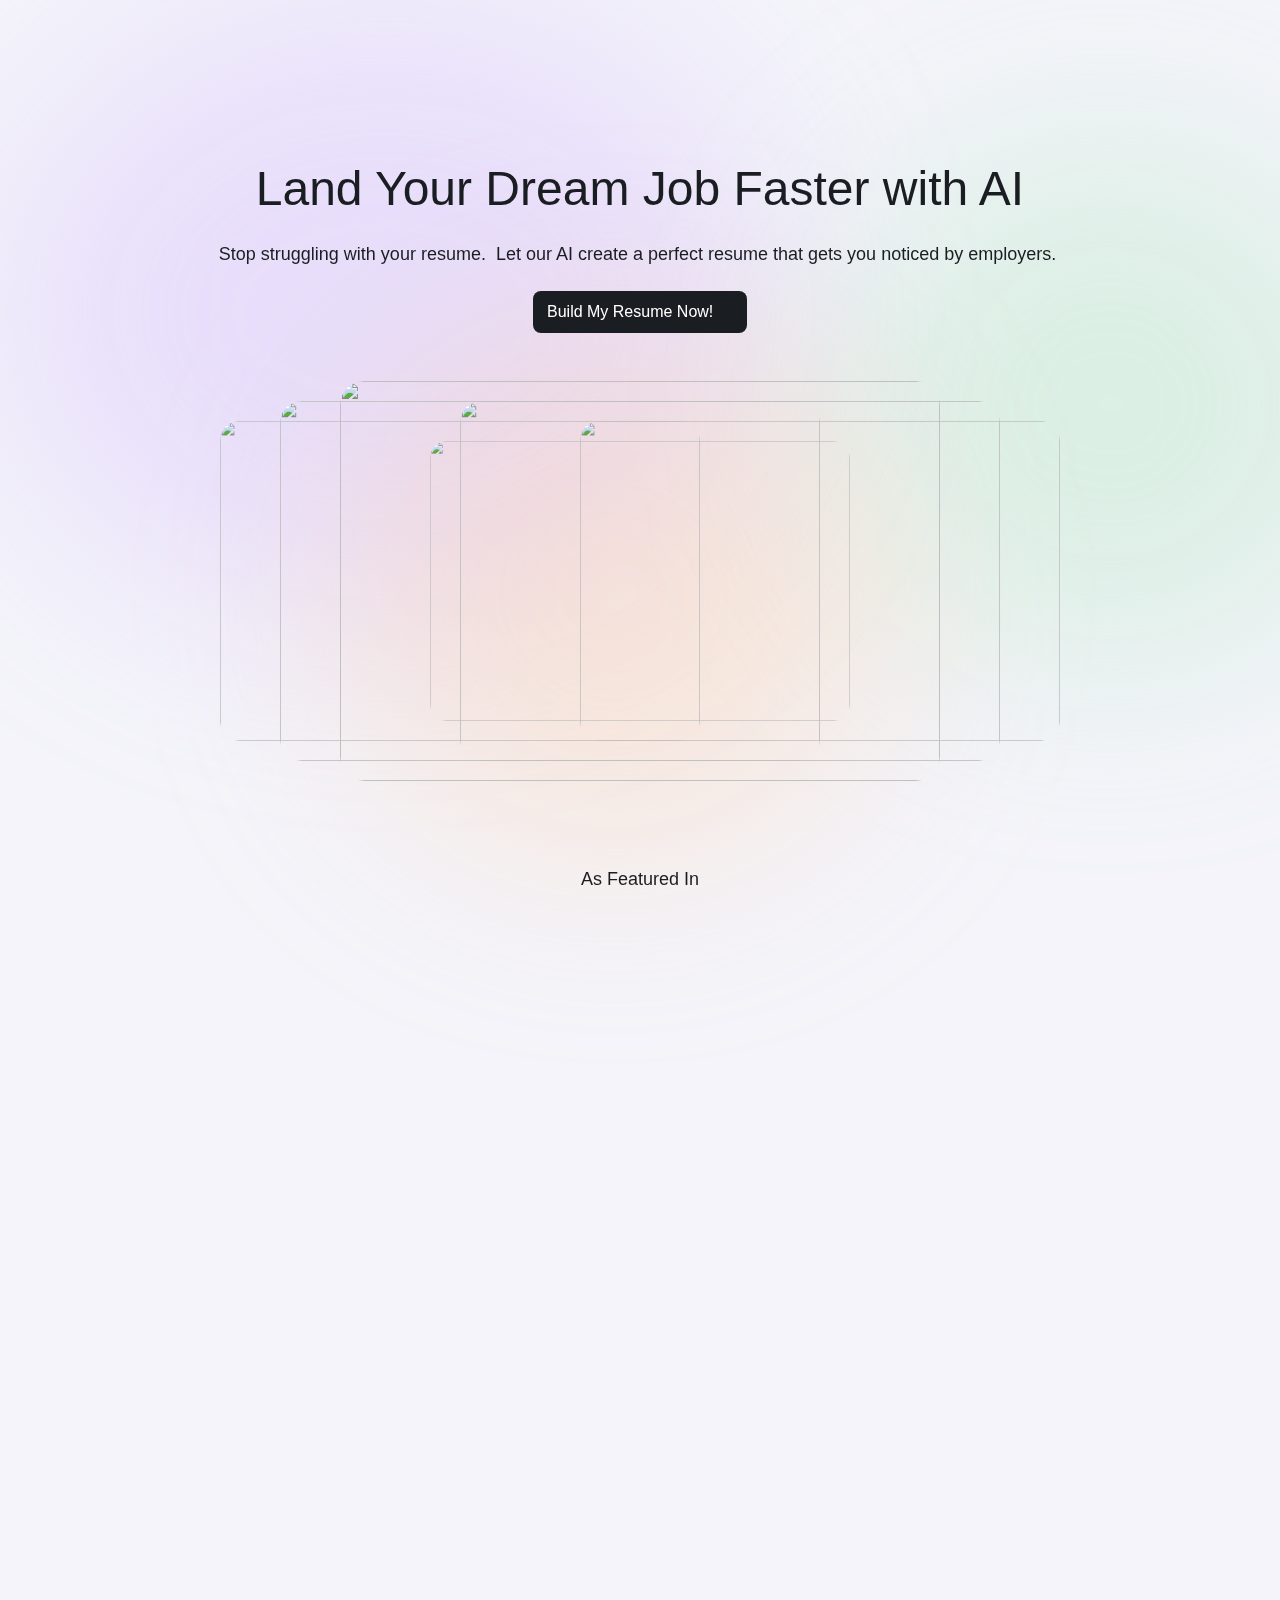
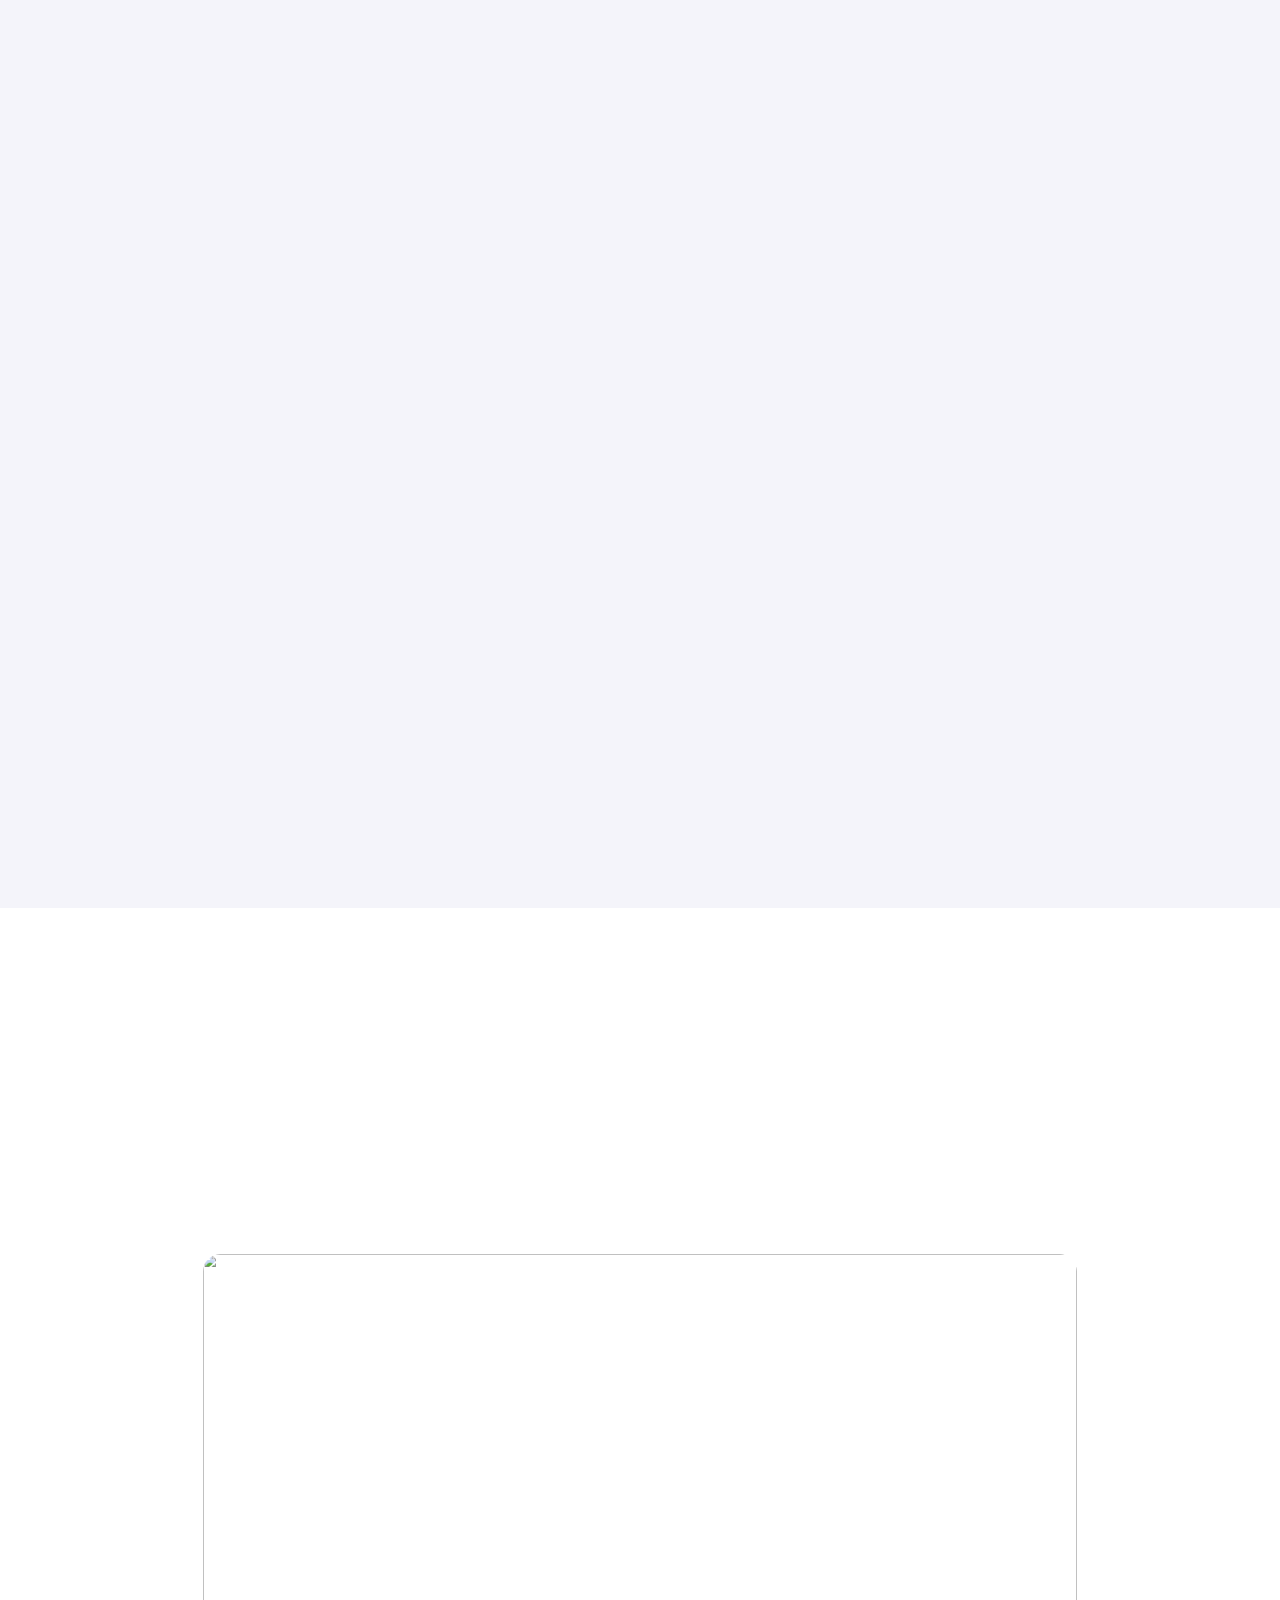
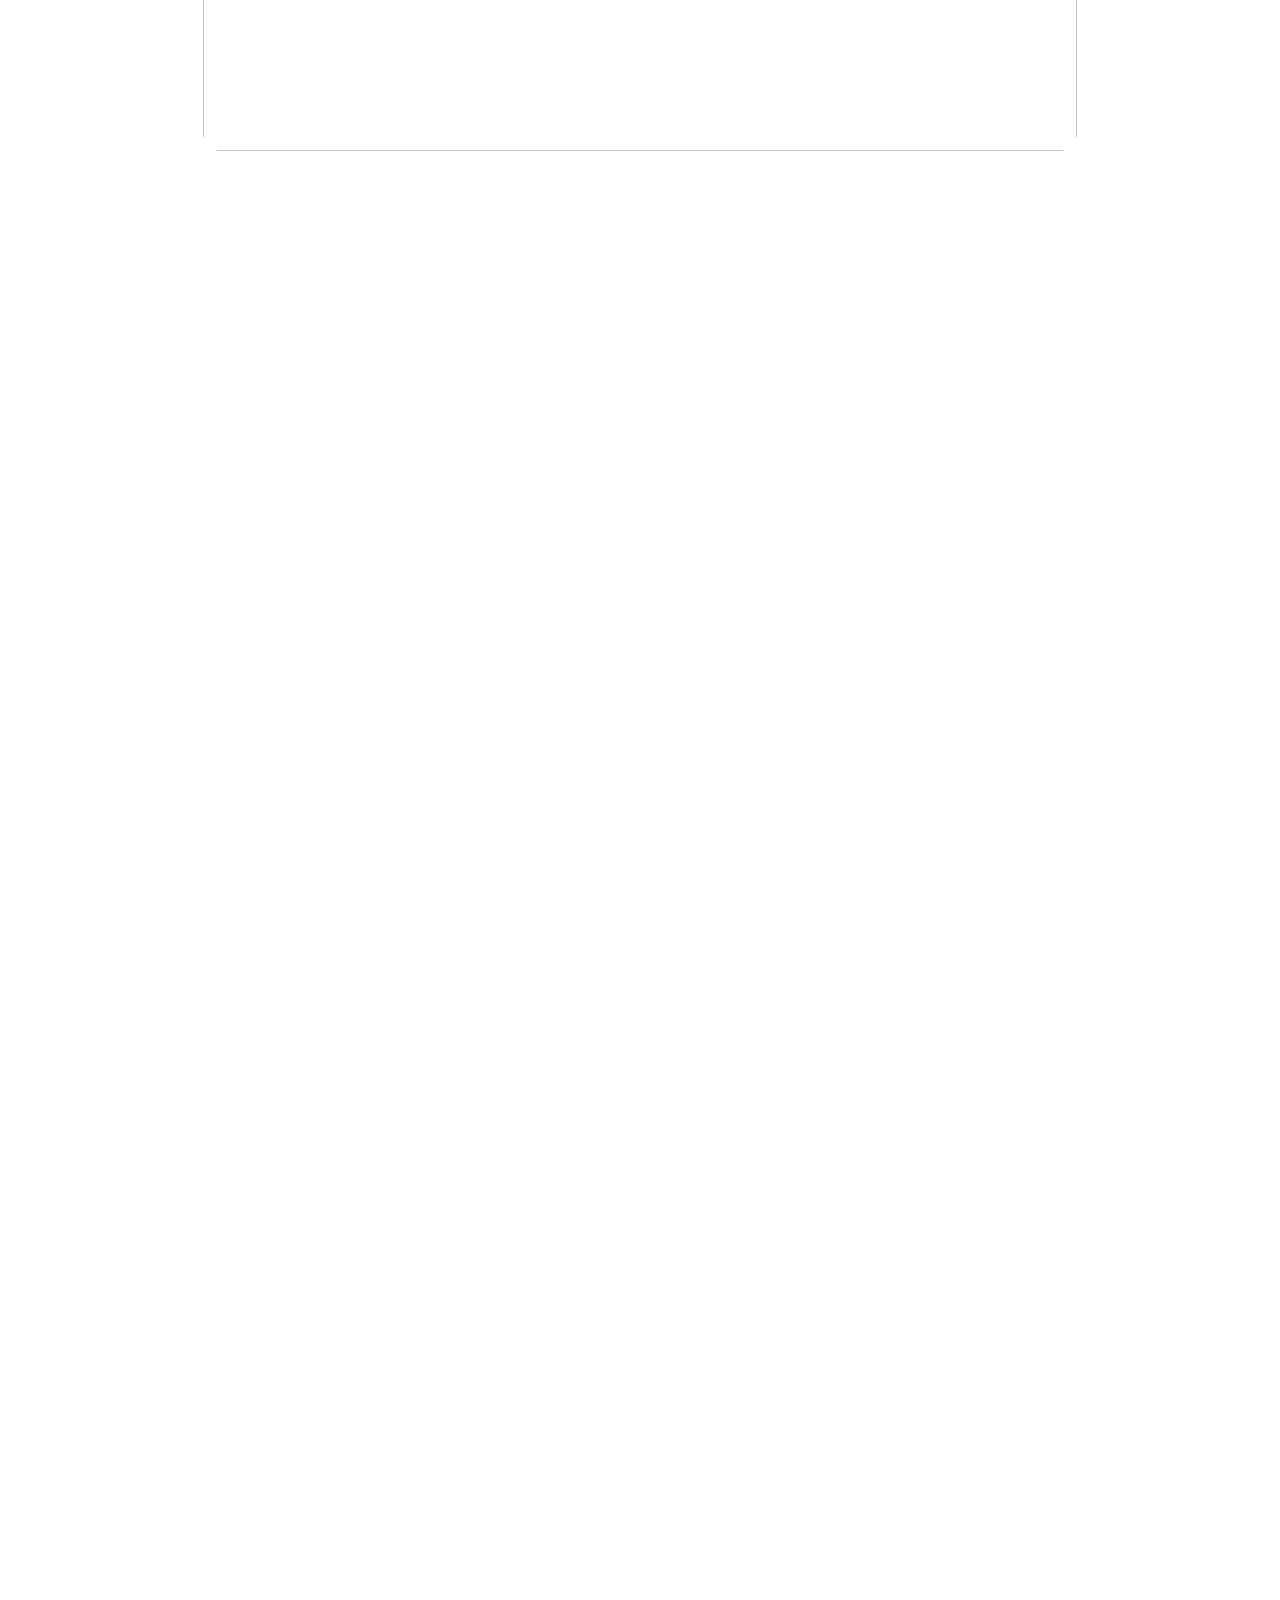
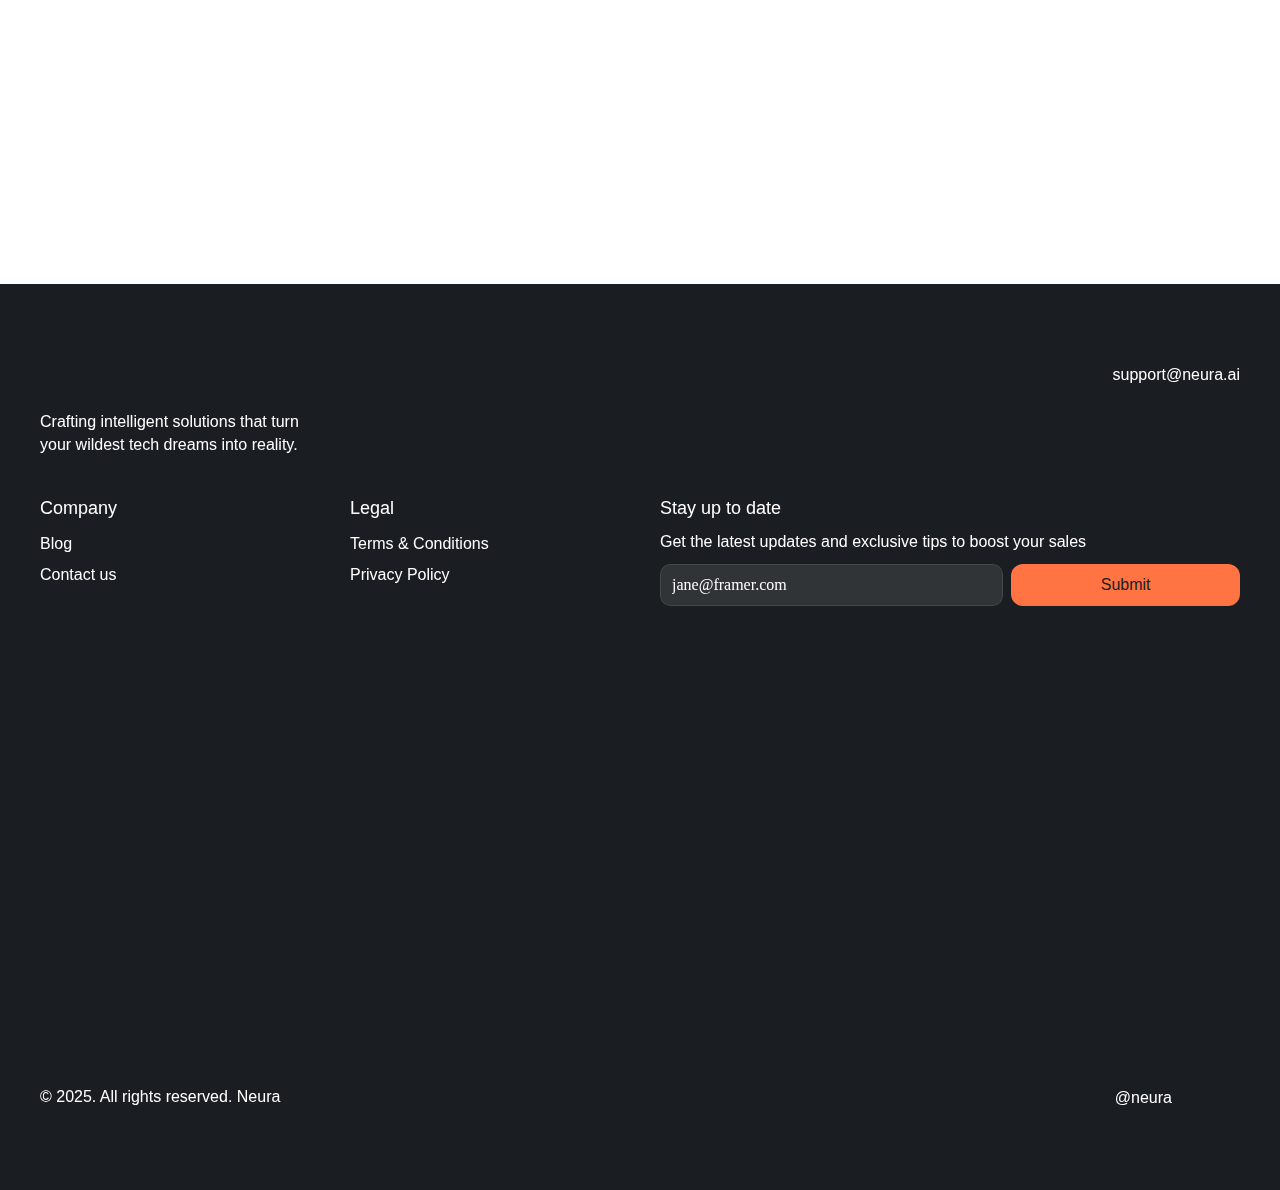
==== index.html @ b9fbb0b1 "Update index.html" ====
<!doctype html>
<!-- ✨ Built with Framer • https://www.framer.com/ -->
<html lang="en">
<head>
    <meta charset="utf-8">
    
    
    
    <!-- Start of headStart -->
    
    <!-- End of headStart -->
    <meta name="viewport" content="width=device-width">
    <meta name="generator" content="Framer 013b13c">
    <title>The Perfect Resume AI | AI Resume Builder</title>
    <meta name="description" content="Neura is the ultimate Framer template for AI tools, image generators, and chatbots. Sleek, responsive, and customizable, it’s perfect for showcasing your cutting-edge AI solutions. Elevate your online presence now!">
    <meta name="framer-search-index" content="https://framerusercontent.com/sites/6dvnaTd3hL9ilbC1xWn6RF/searchIndex-mZt07IwE_-1F.json">
    <link href="https://framerusercontent.com/sites/icons/default-favicon-light.v1.png" rel="icon" media="(prefers-color-scheme: light)">
    <link href="https://framerusercontent.com/sites/icons/default-favicon-dark.v1.png" rel="icon" media="(prefers-color-scheme: dark)">
    <link rel="apple-touch-icon" href="https://framerusercontent.com/sites/icons/default-touch-icon.v3.png">
    <!-- Open Graph / Facebook -->
    <meta property="og:type" content="website">
    <meta property="og:title" content="The Perfect Resume AI | AI Resume Builder">
    <meta property="og:description" content="Neura is the ultimate Framer template for AI tools, image generators, and chatbots. Sleek, responsive, and customizable, it’s perfect for showcasing your cutting-edge AI solutions. Elevate your online presence now!">
    <meta property="og:image" content="https://framerusercontent.com/images/fYAjCgt6OX7pBkyDO7Nyv2D1zqc.png">
    <!-- Twitter -->
    <meta name="twitter:card" content="summary_large_image">
    <meta name="twitter:title" content="The Perfect Resume AI | AI Resume Builder">
    <meta name="twitter:description" content="Neura is the ultimate Framer template for AI tools, image generators, and chatbots. Sleek, responsive, and customizable, it’s perfect for showcasing your cutting-edge AI solutions. Elevate your online presence now!">
    <meta name="twitter:image" content="https://framerusercontent.com/images/fYAjCgt6OX7pBkyDO7Nyv2D1zqc.png">
    
    
    <meta name="robots" content="max-image-preview:large"><link rel="canonical" href="https://theperfectresume.framer.ai/"><meta property="og:url" content="https://theperfectresume.framer.ai/"><style data-framer-breakpoint-css>@media(min-width: 1440px){.hidden-72rtr7{display:none!important}}@media(min-width: 810px) and (max-width: 1439px){.hidden-pxfvb3{display:none!important}}@media(max-width: 809px){.hidden-168kfif{display:none!important}}</style><style data-framer-css-ssr-minified data-framer-components="framer-lib-cursors-host framer-zrg1a PropertyOverrides framer-APGAp framer-QrnBs framer-64upS framer-QVww8 framer-4CkG8 framer-UJK9Z framer-H5y0f framer-wIF2F framer-qFAH6 framer-DONmO framer-WPHGQ framer-bL3uC framer-tOi0y framer-lib-form-plain-text-input framer-mbTmk framer-MiDo4">html,body,#main{margin:0;padding:0;box-sizing:border-box}:root{-webkit-font-smoothing:antialiased;-moz-osx-font-smoothing:grayscale}*{box-sizing:border-box;-webkit-font-smoothing:inherit}h1,h2,h3,h4,h5,h6,p,figure{margin:0}body,input,textarea,select,button{font-size:12px;font-family:sans-serif}body{--token-16859c7d-1a37-4c0b-8cfe-b6f58e9d38df: rgb(26, 29, 33);--token-552f9c26-50ff-4530-9984-a5ff5918a4af: rgb(255, 255, 255);--token-ca519111-c9a9-4fa3-9733-87071cfa4b03: rgb(255, 116, 66);--token-09f133ed-0d43-429a-a52e-79336c0fbca1: rgb(244, 244, 250);--token-84e28cc2-e57f-44a3-a600-9443fa4c8032: rgb(91, 73, 233)}#__framer-badge-container{position:fixed;bottom:0;padding:20px;width:100%;display:flex;justify-content:right;pointer-events:none;z-index:314159}.__framer-badge{pointer-events:auto}@font-face{font-family:Inter;src:url(https://framerusercontent.com/assets/5vvr9Vy74if2I6bQbJvbw7SY1pQ.woff2);font-display:swap;font-style:normal;font-weight:400;unicode-range:U+0460-052F,U+1C80-1C88,U+20B4,U+2DE0-2DFF,U+A640-A69F,U+FE2E-FE2F}@font-face{font-family:Inter;src:url(https://framerusercontent.com/assets/EOr0mi4hNtlgWNn9if640EZzXCo.woff2);font-display:swap;font-style:normal;font-weight:400;unicode-range:U+0301,U+0400-045F,U+0490-0491,U+04B0-04B1,U+2116}@font-face{font-family:Inter;src:url(https://framerusercontent.com/assets/Y9k9QrlZAqio88Klkmbd8VoMQc.woff2);font-display:swap;font-style:normal;font-weight:400;unicode-range:U+1F00-1FFF}@font-face{font-family:Inter;src:url(https://framerusercontent.com/assets/OYrD2tBIBPvoJXiIHnLoOXnY9M.woff2);font-display:swap;font-style:normal;font-weight:400;unicode-range:U+0370-03FF}@font-face{font-family:Inter;src:url(https://framerusercontent.com/assets/JeYwfuaPfZHQhEG8U5gtPDZ7WQ.woff2);font-display:swap;font-style:normal;font-weight:400;unicode-range:U+0100-024F,U+0259,U+1E00-1EFF,U+2020,U+20A0-20AB,U+20AD-20CF,U+2113,U+2C60-2C7F,U+A720-A7FF}@font-face{font-family:Inter;src:url(https://framerusercontent.com/assets/vQyevYAyHtARFwPqUzQGpnDs.woff2);font-display:swap;font-style:normal;font-weight:400;unicode-range:U+0000-00FF,U+0131,U+0152-0153,U+02BB-02BC,U+02C6,U+02DA,U+02DC,U+2000-206F,U+2074,U+20AC,U+2122,U+2191,U+2193,U+2212,U+2215,U+FEFF,U+FFFD}@font-face{font-family:Inter;src:url(https://framerusercontent.com/assets/b6Y37FthZeALduNqHicBT6FutY.woff2);font-display:swap;font-style:normal;font-weight:400;unicode-range:U+0102-0103,U+0110-0111,U+0128-0129,U+0168-0169,U+01A0-01A1,U+01AF-01B0,U+1EA0-1EF9,U+20AB}@font-face{font-family:Inter;src:url(https://framerusercontent.com/assets/DpPBYI0sL4fYLgAkX8KXOPVt7c.woff2);font-display:swap;font-style:normal;font-weight:700;unicode-range:U+0460-052F,U+1C80-1C88,U+20B4,U+2DE0-2DFF,U+A640-A69F,U+FE2E-FE2F}@font-face{font-family:Inter;src:url(https://framerusercontent.com/assets/4RAEQdEOrcnDkhHiiCbJOw92Lk.woff2);font-display:swap;font-style:normal;font-weight:700;unicode-range:U+0301,U+0400-045F,U+0490-0491,U+04B0-04B1,U+2116}@font-face{font-family:Inter;src:url(https://framerusercontent.com/assets/1K3W8DizY3v4emK8Mb08YHxTbs.woff2);font-display:swap;font-style:normal;font-weight:700;unicode-range:U+1F00-1FFF}@font-face{font-family:Inter;src:url(https://framerusercontent.com/assets/tUSCtfYVM1I1IchuyCwz9gDdQ.woff2);font-display:swap;font-style:normal;font-weight:700;unicode-range:U+0370-03FF}@font-face{font-family:Inter;src:url(https://framerusercontent.com/assets/VgYFWiwsAC5OYxAycRXXvhze58.woff2);font-display:swap;font-style:normal;font-weight:700;unicode-range:U+0100-024F,U+0259,U+1E00-1EFF,U+2020,U+20A0-20AB,U+20AD-20CF,U+2113,U+2C60-2C7F,U+A720-A7FF}@font-face{font-family:Inter;src:url(https://framerusercontent.com/assets/DXD0Q7LSl7HEvDzucnyLnGBHM.woff2);font-display:swap;font-style:normal;font-weight:700;unicode-range:U+0000-00FF,U+0131,U+0152-0153,U+02BB-02BC,U+02C6,U+02DA,U+02DC,U+2000-206F,U+2074,U+20AC,U+2122,U+2191,U+2193,U+2212,U+2215,U+FEFF,U+FFFD}@font-face{font-family:Inter;src:url(https://framerusercontent.com/assets/GIryZETIX4IFypco5pYZONKhJIo.woff2);font-display:swap;font-style:normal;font-weight:700;unicode-range:U+0102-0103,U+0110-0111,U+0128-0129,U+0168-0169,U+01A0-01A1,U+01AF-01B0,U+1EA0-1EF9,U+20AB}@font-face{font-family:Satoshi;src:url(https://framerusercontent.com/third-party-assets/fontshare/wf/TTX2Z3BF3P6Y5BQT3IV2VNOK6FL22KUT/7QYRJOI3JIMYHGY6CH7SOIFRQLZOLNJ6/KFIAZD4RUMEZIYV6FQ3T3GP5PDBDB6JY.woff2);font-display:swap;font-style:normal;font-weight:400}@font-face{font-family:Satoshi;src:url(https://framerusercontent.com/third-party-assets/fontshare/wf/LAFFD4SDUCDVQEXFPDC7C53EQ4ZELWQI/PXCT3G6LO6ICM5I3NTYENYPWJAECAWDD/GHM6WVH6MILNYOOCXHXB5GTSGNTMGXZR.woff2);font-display:swap;font-style:normal;font-weight:700}@font-face{font-family:Satoshi;src:url(https://framerusercontent.com/third-party-assets/fontshare/wf/CDEBEFT2R7XKNGXSBBLZGMY4MMHZG75P/HEVKDGQCYDZ7Z6CDVR2ZQGBCTUD6ZARH/BKWEE3VKGTFABE37K2DTH625VUSN2N35.woff2);font-display:swap;font-style:italic;font-weight:700}@font-face{font-family:Satoshi;src:url(https://framerusercontent.com/third-party-assets/fontshare/wf/MPIFA4B3XXRNY2MJDGP6GOOOAF6EOCLO/W5E4ZFYPJ3V6JKMBGHB6YMITK6EWS2XA/QOMBWPST76ICDYF6WOBS7SQ7RBT67QW2.woff2);font-display:swap;font-style:italic;font-weight:400}@font-face{font-family:Satoshi;src:url(https://framerusercontent.com/third-party-assets/fontshare/wf/NHPGVFYUXYXE33DZ75OIT4JFGHITX5PE/PSUTMASCDJTVPERDYJZPN23BVUFUCQIF/J64QX5IPOHK56I2KYUNBQ5M2XWZEYKYX.woff2);font-display:block;font-style:normal;font-weight:900}@font-face{font-family:Satoshi;src:url(https://framerusercontent.com/third-party-assets/fontshare/wf/5ICO57VJIN252OT5L2KLEIPW754DTLAO/ZU64SLR2IEO66N27IVY5Z6JJJRTJECJK/TCTRLNEXANFIGSFCZTGQL7PZ5362GYK6.woff2);font-display:block;font-style:italic;font-weight:900}@font-face{font-family:Satoshi;src:url(https://framerusercontent.com/third-party-assets/fontshare/wf/P2LQKHE6KA6ZP4AAGN72KDWMHH6ZH3TA/ZC32TK2P7FPS5GFTL46EU6KQJA24ZYDB/7AHDUZ4A7LFLVFUIFSARGIWCRQJHISQP.woff2);font-display:swap;font-style:normal;font-weight:500}@font-face{font-family:Satoshi;src:url(https://framerusercontent.com/third-party-assets/fontshare/wf/NID3I7RITWZSKXRCJGOCMP5NOADJK6IG/2HLHGD7OBTWCOHW64YXOE5KFXHU4KJHM/ZHME2QIRFR7UPJ47NLY27RCAFY44CKZJ.woff2);font-display:swap;font-style:italic;font-weight:500}@font-face{font-family:Inter Placeholder;src:local("Arial");ascent-override:89.79%;descent-override:22.36%;line-gap-override:0%;size-adjust:107.89%}@font-face{font-family:Satoshi Placeholder;src:local("Arial");ascent-override:102.23%;descent-override:24.29%;line-gap-override:10.12%;size-adjust:98.8%}body{--framer-will-change-override: none}@supports (background: -webkit-named-image(i)) and (not (grid-template-rows: subgrid)){body{--framer-will-change-override: transform}}[data-framer-component-type]{position:absolute}[data-framer-component-type=Text]{cursor:inherit}[data-framer-component-text-autosized] *{white-space:pre}[data-framer-component-type=Text]>*{text-align:var(--framer-text-alignment, start)}[data-framer-component-type=Text] span span,[data-framer-component-type=Text] p span,[data-framer-component-type=Text] h1 span,[data-framer-component-type=Text] h2 span,[data-framer-component-type=Text] h3 span,[data-framer-component-type=Text] h4 span,[data-framer-component-type=Text] h5 span,[data-framer-component-type=Text] h6 span{display:block}[data-framer-component-type=Text] span span span,[data-framer-component-type=Text] p span span,[data-framer-component-type=Text] h1 span span,[data-framer-component-type=Text] h2 span span,[data-framer-component-type=Text] h3 span span,[data-framer-component-type=Text] h4 span span,[data-framer-component-type=Text] h5 span span,[data-framer-component-type=Text] h6 span span{display:unset}[data-framer-component-type=Text] div div span,[data-framer-component-type=Text] a div span,[data-framer-component-type=Text] span span span,[data-framer-component-type=Text] p span span,[data-framer-component-type=Text] h1 span span,[data-framer-component-type=Text] h2 span span,[data-framer-component-type=Text] h3 span span,[data-framer-component-type=Text] h4 span span,[data-framer-component-type=Text] h5 span span,[data-framer-component-type=Text] h6 span span,[data-framer-component-type=Text] a{font-family:var(--font-family);font-style:var(--font-style);font-weight:min(calc(var(--framer-font-weight-increase, 0) + var(--font-weight, 400)),900);color:var(--text-color);letter-spacing:var(--letter-spacing);font-size:var(--font-size);text-transform:var(--text-transform);text-decoration:var(--text-decoration);line-height:var(--line-height)}[data-framer-component-type=Text] div div span,[data-framer-component-type=Text] a div span,[data-framer-component-type=Text] span span span,[data-framer-component-type=Text] p span span,[data-framer-component-type=Text] h1 span span,[data-framer-component-type=Text] h2 span span,[data-framer-component-type=Text] h3 span span,[data-framer-component-type=Text] h4 span span,[data-framer-component-type=Text] h5 span span,[data-framer-component-type=Text] h6 span span,[data-framer-component-type=Text] a{--font-family: var(--framer-font-family);--font-style: var(--framer-font-style);--font-weight: var(--framer-font-weight);--text-color: var(--framer-text-color);--letter-spacing: var(--framer-letter-spacing);--font-size: var(--framer-font-size);--text-transform: var(--framer-text-transform);--text-decoration: var(--framer-text-decoration);--line-height: var(--framer-line-height)}[data-framer-component-type=Text] a,[data-framer-component-type=Text] a div span,[data-framer-component-type=Text] a span span span,[data-framer-component-type=Text] a p span span,[data-framer-component-type=Text] a h1 span span,[data-framer-component-type=Text] a h2 span span,[data-framer-component-type=Text] a h3 span span,[data-framer-component-type=Text] a h4 span span,[data-framer-component-type=Text] a h5 span span,[data-framer-component-type=Text] a h6 span span{--font-family: var(--framer-link-font-family, var(--framer-font-family));--font-style: var(--framer-link-font-style, var(--framer-font-style));--font-weight: var(--framer-link-font-weight, var(--framer-font-weight));--text-color: var(--framer-link-text-color, var(--framer-text-color));--font-size: var(--framer-link-font-size, var(--framer-font-size));--text-transform: var(--framer-link-text-transform, var(--framer-text-transform));--text-decoration: var(--framer-link-text-decoration, var(--framer-text-decoration))}[data-framer-component-type=Text] a:hover,[data-framer-component-type=Text] a div span:hover,[data-framer-component-type=Text] a span span span:hover,[data-framer-component-type=Text] a p span span:hover,[data-framer-component-type=Text] a h1 span span:hover,[data-framer-component-type=Text] a h2 span span:hover,[data-framer-component-type=Text] a h3 span span:hover,[data-framer-component-type=Text] a h4 span span:hover,[data-framer-component-type=Text] a h5 span span:hover,[data-framer-component-type=Text] a h6 span span:hover{--font-family: var(--framer-link-hover-font-family, var(--framer-link-font-family, var(--framer-font-family)));--font-style: var(--framer-link-hover-font-style, var(--framer-link-font-style, var(--framer-font-style)));--font-weight: var(--framer-link-hover-font-weight, var(--framer-link-font-weight, var(--framer-font-weight)));--text-color: var(--framer-link-hover-text-color, var(--framer-link-text-color, var(--framer-text-color)));--font-size: var(--framer-link-hover-font-size, var(--framer-link-font-size, var(--framer-font-size)));--text-transform: var(--framer-link-hover-text-transform, var(--framer-link-text-transform, var(--framer-text-transform)));--text-decoration: var(--framer-link-hover-text-decoration, var(--framer-link-text-decoration, var(--framer-text-decoration)))}[data-framer-component-type=Text].isCurrent a,[data-framer-component-type=Text].isCurrent a div span,[data-framer-component-type=Text].isCurrent a span span span,[data-framer-component-type=Text].isCurrent a p span span,[data-framer-component-type=Text].isCurrent a h1 span span,[data-framer-component-type=Text].isCurrent a h2 span span,[data-framer-component-type=Text].isCurrent a h3 span span,[data-framer-component-type=Text].isCurrent a h4 span span,[data-framer-component-type=Text].isCurrent a h5 span span,[data-framer-component-type=Text].isCurrent a h6 span span{--font-family: var(--framer-link-current-font-family, var(--framer-link-font-family, var(--framer-font-family)));--font-style: var(--framer-link-current-font-style, var(--framer-link-font-style, var(--framer-font-style)));--font-weight: var(--framer-link-current-font-weight, var(--framer-link-font-weight, var(--framer-font-weight)));--text-color: var(--framer-link-current-text-color, var(--framer-link-text-color, var(--framer-text-color)));--font-size: var(--framer-link-current-font-size, var(--framer-link-font-size, var(--framer-font-size)));--text-transform: var(--framer-link-current-text-transform, var(--framer-link-text-transform, var(--framer-text-transform)));--text-decoration: var(--framer-link-current-text-decoration, var(--framer-link-text-decoration, var(--framer-text-decoration)))}p.framer-text,div.framer-text,figure.framer-text,h1.framer-text,h2.framer-text,h3.framer-text,h4.framer-text,h5.framer-text,h6.framer-text,ol.framer-text,ul.framer-text{margin:0;padding:0}p.framer-text,div.framer-text,h1.framer-text,h2.framer-text,h3.framer-text,h4.framer-text,h5.framer-text,h6.framer-text,li.framer-text,ol.framer-text,ul.framer-text,span.framer-text:not([data-text-fill]){font-family:var(--framer-blockquote-font-family, var(--framer-font-family, Inter, Inter Placeholder, sans-serif));font-style:var(--framer-blockquote-font-style, var(--framer-font-style, normal));font-weight:var(--framer-blockquote-font-weight, var(--framer-font-weight, 400));color:var(--framer-blockquote-text-color, var(--framer-text-color, #000));font-size:calc(var(--framer-blockquote-font-size, var(--framer-font-size, 16px)) * var(--framer-font-size-scale, 1));letter-spacing:var(--framer-blockquote-letter-spacing, var(--framer-letter-spacing, 0));text-transform:var(--framer-blockquote-text-transform, var(--framer-text-transform, none));text-decoration:var(--framer-blockquote-text-decoration, var(--framer-text-decoration, none));line-height:var(--framer-blockquote-line-height, var(--framer-line-height, 1.2em));text-align:var(--framer-blockquote-text-alignment, var(--framer-text-alignment, start));-webkit-text-stroke-width:var(--framer-text-stroke-width, initial);-webkit-text-stroke-color:var(--framer-text-stroke-color, initial);-moz-font-feature-settings:var(--framer-font-open-type-features, initial);-webkit-font-feature-settings:var(--framer-font-open-type-features, initial);font-feature-settings:var(--framer-font-open-type-features, initial);font-variation-settings:var(--framer-font-variation-axes, normal);text-wrap:var(--framer-text-wrap-override, var(--framer-text-wrap))}.framer-fit-text .framer-text{white-space:nowrap;white-space-collapse:preserve}strong.framer-text{font-family:var(--framer-blockquote-font-family-bold, var(--framer-font-family-bold));font-style:var(--framer-blockquote-font-style-bold, var(--framer-font-style-bold));font-weight:var(--framer-blockquote-font-weight-bold, var(--framer-font-weight-bold, bolder));font-variation-settings:var(--framer-blockquote-font-variation-axes-bold, var(--framer-font-variation-axes-bold))}em.framer-text{font-family:var(--framer-blockquote-font-family-italic, var(--framer-font-family-italic));font-style:var(--framer-blockquote-font-style-italic, var(--framer-font-style-italic, italic));font-weight:var(--framer-blockquote-font-weight-italic, var(--framer-font-weight-italic));font-variation-settings:var(--framer-blockquote-font-variation-axes-italic, var(--framer-font-variation-axes-italic))}em.framer-text>strong.framer-text{font-family:var(--framer-blockquote-font-family-bold-italic, var(--framer-font-family-bold-italic));font-style:var(--framer-blockquote-font-style-bold-italic, var(--framer-font-style-bold-italic, italic));font-weight:var(--framer-blockquote-font-weight-bold-italic, var(--framer-font-weight-bold-italic, bolder));font-variation-settings:var(--framer-blockquote-font-variation-axes-bold-italic, var(--framer-font-variation-axes-bold-italic))}p.framer-text:not(:first-child),div.framer-text:not(:first-child),h1.framer-text:not(:first-child),h2.framer-text:not(:first-child),h3.framer-text:not(:first-child),h4.framer-text:not(:first-child),h5.framer-text:not(:first-child),h6.framer-text:not(:first-child),ol.framer-text:not(:first-child),ul.framer-text:not(:first-child),blockquote.framer-text:not(:first-child),table.framer-text:not(:first-child),figure.framer-text:not(:first-child),.framer-image.framer-text:not(:first-child){margin-top:var(--framer-blockquote-paragraph-spacing, var(--framer-paragraph-spacing, 0))}li.framer-text>ul.framer-text:nth-child(2),li.framer-text>ol.framer-text:nth-child(2){margin-top:0}.framer-text[data-text-fill]{display:inline-block;background-clip:text;-webkit-background-clip:text;-webkit-text-fill-color:transparent;padding:max(0em,calc(calc(1.3em - var(--framer-blockquote-line-height, var(--framer-line-height, 1.3em))) / 2));margin:min(0em,calc(calc(1.3em - var(--framer-blockquote-line-height, var(--framer-line-height, 1.3em))) / -2))}code.framer-text,code.framer-text span.framer-text:not([data-text-fill]){font-family:var(--framer-code-font-family, var(--framer-font-family, Inter, Inter Placeholder, sans-serif));font-style:var(--framer-blockquote-font-style, var(--framer-code-font-style, var(--framer-font-style, normal)));font-weight:var(--framer-blockquote-font-weight, var(--framer-code-font-weight, var(--framer-font-weight, 400)));color:var(--framer-blockquote-text-color, var(--framer-code-text-color, var(--framer-text-color, #000)));font-size:calc(var(--framer-blockquote-font-size, var(--framer-font-size, 16px)) * var(--framer-font-size-scale, 1));letter-spacing:var(--framer-blockquote-letter-spacing, var(--framer-letter-spacing, 0));line-height:var(--framer-blockquote-line-height, var(--framer-line-height, 1.2em))}blockquote.framer-text{margin-block-start:initial;margin-block-end:initial;margin-inline-start:initial;margin-inline-end:initial;unicode-bidi:initial}a.framer-text,a.framer-text span.framer-text:not([data-text-fill]),span.framer-text[data-nested-link],span.framer-text[data-nested-link] span.framer-text:not([data-text-fill]){font-family:var(--framer-blockquote-font-family, var(--framer-link-font-family, var(--framer-font-family, Inter, Inter Placeholder, sans-serif)));font-style:var(--framer-blockquote-font-style, var(--framer-link-font-style, var(--framer-font-style, normal)));font-weight:var(--framer-blockquote-font-weight, var(--framer-link-font-weight, var(--framer-font-weight, 400)));color:var(--framer-blockquote-text-color, var(--framer-link-text-color, var(--framer-text-color, #000)));font-size:calc(var(--framer-blockquote-font-size, var(--framer-font-size, 16px)) * var(--framer-font-size-scale, 1));text-transform:var(--framer-blockquote-text-transform, var(--framer-link-text-transform, var(--framer-text-transform, none)));text-decoration:var(--framer-blockquote-text-decoration, var(--framer-link-text-decoration, var(--framer-text-decoration, none)));cursor:var(--framer-custom-cursors, pointer)}code.framer-text a.framer-text,code.framer-text a.framer-text span.framer-text:not([data-text-fill]),code.framer-text span.framer-text[data-nested-link],code.framer-text span.framer-text[data-nested-link] span.framer-text:not([data-text-fill]){font-family:var(--framer-code-font-family, var(--framer-font-family, Inter, Inter Placeholder, sans-serif));font-style:var(--framer-blockquote-font-style, var(--framer-code-font-style, var(--framer-font-style, normal)));font-weight:var(--framer-blockquote-font-weight, var(--framer-code-font-weight, var(--framer-font-weight, 400)));color:var(--framer-blockquote-text-color, var(--framer-link-text-color, var(--framer-code-text-color, var(--framer-text-color, #000))));font-size:calc(var(--framer-blockquote-font-size, var(--framer-font-size, 16px)) * var(--framer-font-size-scale, 1))}a.framer-text:hover,a.framer-text:hover span.framer-text:not([data-text-fill]),span.framer-text[data-nested-link]:hover,span.framer-text[data-nested-link]:hover span.framer-text:not([data-text-fill]){font-family:var(--framer-link-hover-font-family, var(--framer-blockquote-font-family, var(--framer-link-font-family, var(--framer-font-family, Inter, Inter Placeholder, sans-serif))));font-style:var(--framer-link-hover-font-style, var(--framer-blockquote-font-style, var(--framer-link-font-style, var(--framer-font-style, normal))));font-weight:var(--framer-link-hover-font-weight, var(--framer-blockquote-font-weight, var(--framer-link-font-weight, var(--framer-font-weight, 400))));color:var(--framer-link-hover-text-color, var(--framer-blockquote-text-color, var(--framer-link-text-color, var(--framer-text-color, #000))));font-size:calc(var(--framer-link-hover-font-size, var(--framer-blockquote-font-size, var(--framer-font-size, 16px))) * var(--framer-font-size-scale, 1));text-transform:var(--framer-link-hover-text-transform, var(--framer-blockquote-text-transform, var(--framer-link-text-transform, var(--framer-text-transform, none))));text-decoration:var(--framer-link-hover-text-decoration, var(--framer-blockquote-text-decoration, var(--framer-link-text-decoration, var(--framer-text-decoration, none))))}code.framer-text a.framer-text:hover,code.framer-text a.framer-text:hover span.framer-text:not([data-text-fill]),code.framer-text span.framer-text[data-nested-link]:hover,code.framer-text span.framer-text[data-nested-link]:hover span.framer-text:not([data-text-fill]){font-family:var(var(--framer-code-font-family, var(--framer-font-family, Inter, Inter Placeholder, sans-serif)));font-style:var(--framer-blockquote-font-style, var(--framer-code-font-style, var(--framer-font-style, normal)));font-weight:var(--framer-blockquote-font-weight, var(--framer-code-font-weight, var(--framer-font-weight, 400)));color:var(--framer-link-hover-text-color, var(--framer-blockquote-text-color, var(--framer-link-text-color, var(--framer-code-text-color, var(--framer-text-color, #000)))));font-size:calc(var(--framer-link-hover-font-size, var(--framer-blockquote-font-size, var(--framer-link-font-size, var(--framer-font-size, 16px)))) * var(--framer-font-size-scale, 1))}a.framer-text[data-framer-page-link-current],a.framer-text[data-framer-page-link-current] span.framer-text:not([data-text-fill]),span.framer-text[data-framer-page-link-current],span.framer-text[data-framer-page-link-current] span.framer-text:not([data-text-fill]){font-family:var(--framer-link-current-font-family, var(--framer-link-font-family, var(--framer-font-family, Inter, Inter Placeholder, sans-serif)));font-style:var(--framer-link-current-font-style, var(--framer-link-font-style, var(--framer-font-style, normal)));font-weight:var(--framer-link-current-font-weight, var(--framer-link-font-weight, var(--framer-font-weight, 400)));color:var(--framer-link-current-text-color, var(--framer-link-text-color, var(--framer-text-color, #000)));font-size:calc(var(--framer-link-current-font-size, var(--framer-link-font-size, var(--framer-font-size, 16px))) * var(--framer-font-size-scale, 1));text-transform:var(--framer-link-current-text-transform, var(--framer-link-text-transform, var(--framer-text-transform, none)));text-decoration:var(--framer-link-current-text-decoration, var(--framer-link-text-decoration, var(--framer-text-decoration, none)))}code.framer-text a.framer-text[data-framer-page-link-current],code.framer-text a.framer-text[data-framer-page-link-current] span.framer-text:not([data-text-fill]),code.framer-text span.framer-text[data-framer-page-link-current],code.framer-text span.framer-text[data-framer-page-link-current] span.framer-text:not([data-text-fill]){font-family:var(--framer-code-font-family, var(--framer-font-family, Inter, Inter Placeholder, sans-serif));font-style:var(--framer-code-font-style, var(--framer-font-style, normal));font-weight:var(--framer-code-font-weight, var(--framer-font-weight, 400));color:var(--framer-link-current-text-color, var(--framer-link-text-color, var(--framer-code-text-color, var(--framer-text-color, #000))));font-size:calc(var(--framer-link-current-font-size, var(--framer-link-font-size, var(--framer-font-size, 16px))) * var(--framer-font-size-scale, 1))}a.framer-text[data-framer-page-link-current]:hover,a.framer-text[data-framer-page-link-current]:hover span.framer-text:not([data-text-fill]),span.framer-text[data-framer-page-link-current]:hover,span.framer-text[data-framer-page-link-current]:hover span.framer-text:not([data-text-fill]){font-family:var(--framer-link-hover-font-family, var(--framer-link-current-font-family, var(--framer-link-font-family, var(--framer-font-family, Inter, Inter Placeholder, sans-serif))));font-style:var(--framer-link-hover-font-style, var(--framer-link-current-font-style, var(--framer-link-font-style, var(--framer-font-style, normal))));font-weight:var(--framer-link-hover-font-weight, var(--framer-link-current-font-weight, var(--framer-link-font-weight, var(--framer-font-weight, 400))));color:var(--framer-link-hover-text-color, var(--framer-link-current-text-color, var(--framer-link-text-color, var(--framer-text-color, #000))));font-size:calc(var(--framer-link-hover-font-size, var(--framer-link-current-font-size, var(--framer-link-font-size, var(--framer-font-size, 16px)))) * var(--framer-font-size-scale, 1));text-transform:var(--framer-link-hover-text-transform, var(--framer-link-current-text-transform, var(--framer-link-text-transform, var(--framer-text-transform, none))));text-decoration:var(--framer-link-hover-text-decoration, var(--framer-link-current-text-decoration, var(--framer-link-text-decoration, var(--framer-text-decoration, none))))}code.framer-text a.framer-text[data-framer-page-link-current]:hover,code.framer-text a.framer-text[data-framer-page-link-current]:hover span.framer-text:not([data-text-fill]),code.framer-text span.framer-text[data-framer-page-link-current]:hover,code.framer-text span.framer-text[data-framer-page-link-current]:hover span.framer-text:not([data-text-fill]){font-family:var(--framer-code-font-family, var(--framer-font-family, Inter, Inter Placeholder, sans-serif));font-style:var(--framer-code-font-style, var(--framer-font-style, normal));font-weight:var(--framer-code-font-weight, var(--framer-font-weight, 400));color:var(--framer-link-hover-text-color, var(--framer-link-current-text-color, var(--framer-link-text-color, var(--framer-code-text-color, var(--framer-text-color, #000)))));font-size:calc(var(--framer-link-hover-font-size, var(--framer-link-current-font-size, var(--framer-link-font-size, var(--framer-font-size, 16px)))) * var(--framer-font-size-scale, 1))}.framer-image.framer-text{display:block;max-width:100%;height:auto}.text-styles-preset-reset.framer-text{--framer-font-family: Inter, Inter Placeholder, sans-serif;--framer-font-style: normal;--framer-font-weight: 500;--framer-text-color: #000;--framer-font-size: 16px;--framer-letter-spacing: 0;--framer-text-transform: none;--framer-text-decoration: none;--framer-line-height: 1.2em;--framer-text-alignment: start;--framer-font-open-type-features: normal}ol.framer-text{--list-style-type: decimal}ul.framer-text,ol.framer-text{display:table;width:100%}li.framer-text{display:table-row;counter-increment:list-item;list-style:none}ol.framer-text>li.framer-text:before{display:table-cell;width:2.25ch;box-sizing:border-box;padding-inline-end:.75ch;content:counter(list-item,var(--list-style-type)) ".";white-space:nowrap}ul.framer-text>li.framer-text:before{display:table-cell;width:2.25ch;box-sizing:border-box;padding-inline-end:.75ch;content:"\2022"}.framer-table-wrapper{overflow-x:auto}table.framer-text,.framer-table-wrapper table{border-collapse:separate;border-spacing:0;table-layout:auto;white-space:nowrap;width:100%}.framer-text-module[style*=aspect-ratio]>:first-child{width:100%}@supports not (aspect-ratio: 1){.framer-text-module[style*=aspect-ratio]{position:relative}}@supports not (aspect-ratio: 1){.framer-text-module[style*=aspect-ratio]:before{content:"";display:block;padding-bottom:calc(100% / calc(var(--aspect-ratio)))}}@supports not (aspect-ratio: 1){.framer-text-module[style*=aspect-ratio]>:first-child{position:absolute;top:0;left:0;height:100%}}[data-framer-component-type=DeprecatedRichText]{cursor:inherit}[data-framer-component-type=DeprecatedRichText] .text-styles-preset-reset{--framer-font-family: Inter, Inter Placeholder, sans-serif;--framer-font-style: normal;--framer-font-weight: 500;--framer-text-color: #000;--framer-font-size: 16px;--framer-letter-spacing: 0;--framer-text-transform: none;--framer-text-decoration: none;--framer-line-height: 1.2em;--framer-text-alignment: start;--framer-font-open-type-features: normal;--font-variation-settings: normal}[data-framer-component-type=DeprecatedRichText] p,[data-framer-component-type=DeprecatedRichText] div,[data-framer-component-type=DeprecatedRichText] h1,[data-framer-component-type=DeprecatedRichText] h2,[data-framer-component-type=DeprecatedRichText] h3,[data-framer-component-type=DeprecatedRichText] h4,[data-framer-component-type=DeprecatedRichText] h5,[data-framer-component-type=DeprecatedRichText] h6{margin:0;padding:0}[data-framer-component-type=DeprecatedRichText] p,[data-framer-component-type=DeprecatedRichText] div,[data-framer-component-type=DeprecatedRichText] h1,[data-framer-component-type=DeprecatedRichText] h2,[data-framer-component-type=DeprecatedRichText] h3,[data-framer-component-type=DeprecatedRichText] h4,[data-framer-component-type=DeprecatedRichText] h5,[data-framer-component-type=DeprecatedRichText] h6,[data-framer-component-type=DeprecatedRichText] li,[data-framer-component-type=DeprecatedRichText] ol,[data-framer-component-type=DeprecatedRichText] ul,[data-framer-component-type=DeprecatedRichText] span:not([data-text-fill]){font-family:var(--framer-font-family, Inter, Inter Placeholder, sans-serif);font-style:var(--framer-font-style, normal);font-weight:var(--framer-font-weight, 400);color:var(--framer-text-color, #000);font-size:var(--framer-font-size, 16px);letter-spacing:var(--framer-letter-spacing, 0);text-transform:var(--framer-text-transform, none);text-decoration:var(--framer-text-decoration, none);line-height:var(--framer-line-height, 1.2em);text-align:var(--framer-text-alignment, start)}[data-framer-component-type=DeprecatedRichText] p:not(:first-child),[data-framer-component-type=DeprecatedRichText] div:not(:first-child),[data-framer-component-type=DeprecatedRichText] h1:not(:first-child),[data-framer-component-type=DeprecatedRichText] h2:not(:first-child),[data-framer-component-type=DeprecatedRichText] h3:not(:first-child),[data-framer-component-type=DeprecatedRichText] h4:not(:first-child),[data-framer-component-type=DeprecatedRichText] h5:not(:first-child),[data-framer-component-type=DeprecatedRichText] h6:not(:first-child),[data-framer-component-type=DeprecatedRichText] ol:not(:first-child),[data-framer-component-type=DeprecatedRichText] ul:not(:first-child),[data-framer-component-type=DeprecatedRichText] .framer-image:not(:first-child){margin-top:var(--framer-paragraph-spacing, 0)}[data-framer-component-type=DeprecatedRichText] span[data-text-fill]{display:inline-block;background-clip:text;-webkit-background-clip:text;-webkit-text-fill-color:transparent}[data-framer-component-type=DeprecatedRichText] a,[data-framer-component-type=DeprecatedRichText] a span:not([data-text-fill]){font-family:var(--framer-link-font-family, var(--framer-font-family, Inter, Inter Placeholder, sans-serif));font-style:var(--framer-link-font-style, var(--framer-font-style, normal));font-weight:var(--framer-link-font-weight, var(--framer-font-weight, 400));color:var(--framer-link-text-color, var(--framer-text-color, #000));font-size:var(--framer-link-font-size, var(--framer-font-size, 16px));text-transform:var(--framer-link-text-transform, var(--framer-text-transform, none));text-decoration:var(--framer-link-text-decoration, var(--framer-text-decoration, none))}[data-framer-component-type=DeprecatedRichText] a:hover,[data-framer-component-type=DeprecatedRichText] a:hover span:not([data-text-fill]){font-family:var(--framer-link-hover-font-family, var(--framer-link-font-family, var(--framer-font-family, Inter, Inter Placeholder, sans-serif)));font-style:var(--framer-link-hover-font-style, var(--framer-link-font-style, var(--framer-font-style, normal)));font-weight:var(--framer-link-hover-font-weight, var(--framer-link-font-weight, var(--framer-font-weight, 400)));color:var(--framer-link-hover-text-color, var(--framer-link-text-color, var(--framer-text-color, #000)));font-size:var(--framer-link-hover-font-size, var(--framer-link-font-size, var(--framer-font-size, 16px)));text-transform:var(--framer-link-hover-text-transform, var(--framer-link-text-transform, var(--framer-text-transform, none)));text-decoration:var(--framer-link-hover-text-decoration, var(--framer-link-text-decoration, var(--framer-text-decoration, none)))}[data-framer-component-type=DeprecatedRichText] a[data-framer-page-link-current],[data-framer-component-type=DeprecatedRichText] a[data-framer-page-link-current] span:not([data-text-fill]):not([data-nested-link]){font-family:var(--framer-link-current-font-family, var(--framer-link-font-family, var(--framer-font-family, Inter, Inter Placeholder, sans-serif)));font-style:var(--framer-link-current-font-style, var(--framer-link-font-style, var(--framer-font-style, normal)));font-weight:var(--framer-link-current-font-weight, var(--framer-link-font-weight, var(--framer-font-weight, 400)));color:var(--framer-link-current-text-color, var(--framer-link-text-color, var(--framer-text-color, #000)));font-size:var(--framer-link-current-font-size, var(--framer-link-font-size, var(--framer-font-size, 16px)));text-transform:var(--framer-link-current-text-transform, var(--framer-link-text-transform, var(--framer-text-transform, none)));text-decoration:var(--framer-link-current-text-decoration, var(--framer-link-text-decoration, var(--framer-text-decoration, none)))}[data-framer-component-type=DeprecatedRichText] a[data-framer-page-link-current]:hover,[data-framer-component-type=DeprecatedRichText] a[data-framer-page-link-current]:hover span:not([data-text-fill]):not([data-nested-link]){font-family:var(--framer-link-hover-font-family, var(--framer-link-current-font-family, var(--framer-link-font-family, var(--framer-font-family, Inter, Inter Placeholder, sans-serif))));font-style:var(--framer-link-hover-font-style, var(--framer-link-current-font-style, var(--framer-link-font-style, var(--framer-font-style, normal))));font-weight:var(--framer-link-hover-font-weight, var(--framer-link-current-font-weight, var(--framer-link-font-weight, var(--framer-font-weight, 400))));color:var(--framer-link-hover-text-color, var(--framer-link-current-text-color, var(--framer-link-text-color, var(--framer-text-color, #000))));font-size:var(--framer-link-hover-font-size, var(--framer-link-current-font-size, var(--framer-link-font-size, var(--framer-font-size, 16px))));text-transform:var(--framer-link-hover-text-transform, var(--framer-link-current-text-transform, var(--framer-link-text-transform, var(--framer-text-transform, none))));text-decoration:var(--framer-link-hover-text-decoration, var(--framer-link-current-text-decoration, var(--framer-link-text-decoration, var(--framer-text-decoration, none))))}[data-framer-component-type=DeprecatedRichText] strong{font-weight:bolder}[data-framer-component-type=DeprecatedRichText] em{font-style:italic}[data-framer-component-type=DeprecatedRichText] .framer-image{display:block;max-width:100%;height:auto}[data-framer-component-type=DeprecatedRichText] ul,[data-framer-component-type=DeprecatedRichText] ol{display:table;width:100%;padding-left:0;margin:0}[data-framer-component-type=DeprecatedRichText] li{display:table-row;counter-increment:list-item;list-style:none}[data-framer-component-type=DeprecatedRichText] ol>li:before{display:table-cell;width:2.25ch;box-sizing:border-box;padding-right:.75ch;content:counter(list-item) ".";white-space:nowrap}[data-framer-component-type=DeprecatedRichText] ul>li:before{display:table-cell;width:2.25ch;box-sizing:border-box;padding-right:.75ch;content:"\2022"}:not([data-framer-generated])>[data-framer-stack-content-wrapper]>*,:not([data-framer-generated])>[data-framer-stack-content-wrapper]>[data-framer-component-type],:not([data-framer-generated])>[data-framer-stack-content-wrapper]>[data-framer-legacy-stack-gap-enabled]>*,:not([data-framer-generated])>[data-framer-stack-content-wrapper]>[data-framer-legacy-stack-gap-enabled]>[data-framer-component-type]{position:relative}.flexbox-gap-not-supported [data-framer-legacy-stack-gap-enabled=true]>*,[data-framer-legacy-stack-gap-enabled=true][data-framer-stack-flexbox-gap=false]{margin-top:calc(var(--stack-gap-y) / 2);margin-bottom:calc(var(--stack-gap-y) / 2);margin-right:calc(var(--stack-gap-x) / 2);margin-left:calc(var(--stack-gap-x) / 2)}[data-framer-stack-content-wrapper][data-framer-stack-gap-enabled=true]{row-gap:var(--stack-native-row-gap);column-gap:var(--stack-native-column-gap)}.flexbox-gap-not-supported [data-framer-stack-content-wrapper][data-framer-stack-gap-enabled=true]{row-gap:unset;column-gap:unset}.flexbox-gap-not-supported [data-framer-stack-direction-reverse=false] [data-framer-legacy-stack-gap-enabled=true]>*:first-child,[data-framer-stack-direction-reverse=false] [data-framer-legacy-stack-gap-enabled=true][data-framer-stack-flexbox-gap=false]>*:first-child,.flexbox-gap-not-supported [data-framer-stack-direction-reverse=true] [data-framer-legacy-stack-gap-enabled=true]>*:last-child,[data-framer-stack-direction-reverse=true] [data-framer-legacy-stack-gap-enabled=true][data-framer-stack-flexbox-gap=false]>*:last-child{margin-top:0;margin-left:0}.flexbox-gap-not-supported [data-framer-stack-direction-reverse=false] [data-framer-legacy-stack-gap-enabled=true]>*:last-child,[data-framer-stack-direction-reverse=false] [data-framer-legacy-stack-gap-enabled=true][data-framer-stack-flexbox-gap=false]>*:last-child,.flexbox-gap-not-supported [data-framer-stack-direction-reverse=true] [data-framer-legacy-stack-gap-enabled=true]>*:first-child,[data-framer-stack-direction-reverse=true] [data-framer-legacy-stack-gap-enabled=true][data-framer-stack-flexbox-gap=false]>*:first-child{margin-right:0;margin-bottom:0}NavigationContainer [data-framer-component-type=NavigationContainer]>*,[data-framer-component-type=NavigationContainer]>[data-framer-component-type]{position:relative}[data-framer-component-type=Scroll]::-webkit-scrollbar{display:none}[data-framer-component-type=ScrollContentWrapper]>*{position:relative}[data-framer-component-type=NativeScroll]{-webkit-overflow-scrolling:touch}[data-framer-component-type=NativeScroll]>*{position:relative}[data-framer-component-type=NativeScroll].direction-both{overflow-x:scroll;overflow-y:scroll}[data-framer-component-type=NativeScroll].direction-vertical{overflow-x:hidden;overflow-y:scroll}[data-framer-component-type=NativeScroll].direction-horizontal{overflow-x:scroll;overflow-y:hidden}[data-framer-component-type=NativeScroll].direction-vertical>*{width:100%!important}[data-framer-component-type=NativeScroll].direction-horizontal>*{height:100%!important}[data-framer-component-type=NativeScroll].scrollbar-hidden::-webkit-scrollbar{display:none}[data-framer-component-type=PageContentWrapper]>*,[data-framer-component-type=PageContentWrapper]>[data-framer-component-type]{position:relative}[data-framer-component-type=DeviceComponent].no-device>*{width:100%!important;height:100%!important}[data-is-present=false],[data-is-present=false] *{pointer-events:none!important}[data-framer-cursor=pointer]{cursor:pointer}[data-framer-cursor=grab]{cursor:grab}[data-framer-cursor=grab]:active{cursor:grabbing}[data-framer-component-type=Frame] *,[data-framer-component-type=Stack] *{pointer-events:auto}[data-framer-generated] *{pointer-events:unset}.svgContainer svg{display:block}[data-reset=button]{border-width:0;padding:0;background:none}[data-hide-scrollbars=true]::-webkit-scrollbar{width:0px;height:0px}[data-hide-scrollbars=true]::-webkit-scrollbar-thumb{background:transparent}[data-hide-scrollbars=true]{scrollbar-width:none}.framer-cursor-none,.framer-cursor-none *{cursor:none!important}.framer-pointer-events-none,.framer-pointer-events-none *{pointer-events:none!important}.framer-zrg1a.framer-lux5qc,.framer-zrg1a .framer-lux5qc{display:block}.framer-zrg1a.framer-72rtr7{align-content:center;align-items:center;background-color:var(--token-09f133ed-0d43-429a-a52e-79336c0fbca1, #f4f4fa);display:flex;flex-direction:column;flex-wrap:nowrap;gap:0px;height:min-content;justify-content:flex-start;overflow:hidden;padding:0;position:relative;width:1440px}.framer-zrg1a .framer-1sdp29d{align-content:center;align-items:center;display:flex;flex:none;flex-direction:row;flex-wrap:nowrap;gap:10px;height:min-content;justify-content:center;left:50%;overflow:hidden;padding:24px 16px;position:fixed;top:0;transform:translate(-50%);width:100%;z-index:10}.framer-zrg1a .framer-1vs21cr-container{flex:none;height:auto;max-width:1200px;position:relative;width:auto;will-change:var(--framer-will-change-effect-override, transform);z-index:10}.framer-zrg1a .framer-ft7rhk{align-content:center;align-items:center;display:flex;flex:none;flex-direction:column;flex-wrap:nowrap;gap:10px;height:min-content;justify-content:center;overflow:visible;padding:160px 16px 24px;position:relative;width:100%}.framer-zrg1a .framer-mmzqfn{align-content:center;align-items:center;display:flex;flex:none;flex-direction:column;flex-wrap:nowrap;gap:48px;height:min-content;justify-content:center;max-width:1200px;overflow:visible;padding:0;position:relative;width:100%;z-index:1}.framer-zrg1a .framer-2ghmrq{align-content:center;align-items:center;display:flex;flex:none;flex-direction:column;flex-wrap:nowrap;gap:24px;height:min-content;justify-content:center;max-width:680px;overflow:visible;padding:0;position:relative;width:100%}.framer-zrg1a .framer-n1ejj4,.framer-zrg1a .framer-b1vec3{--framer-link-text-color: #0099ff;--framer-link-text-decoration: underline;flex:none;height:auto;position:relative;white-space:pre-wrap;width:100%;will-change:var(--framer-will-change-effect-override, transform);word-break:break-word;word-wrap:break-word}.framer-zrg1a .framer-rjudgm-container{flex:none;height:auto;position:relative;width:auto;will-change:var(--framer-will-change-effect-override, transform)}.framer-zrg1a .framer-rj8emg-container{flex:none;height:auto;position:relative;width:100%;will-change:var(--framer-will-change-effect-override, transform);z-index:1}.framer-zrg1a .framer-1j3zgsg-container{flex:none;height:100%;left:calc(50.00000000000002% - 100% / 2);position:absolute;top:calc(50.00000000000002% - 100% / 2);width:100%;z-index:0}.framer-zrg1a .framer-zcb5ew{align-content:center;align-items:center;display:flex;flex:none;flex-direction:column;flex-wrap:nowrap;gap:10px;height:min-content;justify-content:center;overflow:hidden;padding:62px 16px;position:relative;width:100%}.framer-zrg1a .framer-10hk3w0{align-content:center;align-items:center;display:flex;flex:none;flex-direction:column;flex-wrap:nowrap;gap:60px;height:min-content;justify-content:center;max-width:1200px;overflow:hidden;padding:0;position:relative;width:100%;z-index:1}.framer-zrg1a .framer-b0vw93{align-content:center;align-items:center;display:flex;flex:none;flex-direction:column;flex-wrap:nowrap;gap:24px;height:min-content;justify-content:center;max-width:900px;overflow:hidden;padding:0;position:relative;width:100%}.framer-zrg1a .framer-mgahvh,.framer-zrg1a .framer-12srh1l,.framer-zrg1a .framer-10ithxr,.framer-zrg1a .framer-xctc13,.framer-zrg1a .framer-13td1pq,.framer-zrg1a .framer-16fmvwb,.framer-zrg1a .framer-18vfl9m,.framer-zrg1a .framer-bimm95,.framer-zrg1a .framer-1ybbooi,.framer-zrg1a .framer-lbfuyv,.framer-zrg1a .framer-15e258x,.framer-zrg1a .framer-1hjhq9b,.framer-zrg1a .framer-14wekco,.framer-zrg1a .framer-1gs7n8f,.framer-zrg1a .framer-qi2vjv,.framer-zrg1a .framer-1tkbopc,.framer-zrg1a .framer-1nfqine{--framer-link-text-color: #0099ff;--framer-link-text-decoration: underline;flex:none;height:auto;position:relative;white-space:pre-wrap;width:100%;word-break:break-word;word-wrap:break-word}.framer-zrg1a .framer-1kykxhj-container{flex:none;height:42px;position:relative;width:100%}.framer-zrg1a .framer-1ueo7xv,.framer-zrg1a .framer-1uq9jgq,.framer-zrg1a .framer-zk1dto,.framer-zrg1a .framer-t8ohob,.framer-zrg1a .framer-aww5oc,.framer-zrg1a .framer-1q953qu{height:42px;position:relative;width:132px}.framer-zrg1a .framer-106ynx1{align-content:center;align-items:center;display:flex;flex:none;flex-direction:column;flex-wrap:nowrap;gap:10px;height:min-content;justify-content:center;overflow:hidden;padding:42px 16px 80px;position:relative;width:100%}.framer-zrg1a .framer-fly75h,.framer-zrg1a .framer-110m34w,.framer-zrg1a .framer-80ob9d,.framer-zrg1a .framer-efjiew{align-content:center;align-items:center;display:flex;flex:none;flex-direction:column;flex-wrap:nowrap;gap:42px;height:min-content;justify-content:center;max-width:1200px;overflow:hidden;padding:0;position:relative;width:100%;z-index:1}.framer-zrg1a .framer-1n1znxr,.framer-zrg1a .framer-3f052p,.framer-zrg1a .framer-1pfc28d,.framer-zrg1a .framer-thuui{align-content:center;align-items:center;display:flex;flex:none;flex-direction:column;flex-wrap:nowrap;gap:24px;height:min-content;justify-content:center;max-width:680px;overflow:hidden;padding:0;position:relative;width:100%}.framer-zrg1a .framer-14i28i3{display:grid;flex:none;gap:24px;grid-auto-rows:minmax(0,1fr);grid-template-columns:repeat(2,minmax(50px,1fr));grid-template-rows:repeat(2,minmax(0,1fr));height:min-content;justify-content:center;overflow:hidden;padding:0;position:relative;width:100%}.framer-zrg1a .framer-fqcnwl,.framer-zrg1a .framer-cirsl{align-content:center;align-items:center;align-self:start;background-color:var(--token-552f9c26-50ff-4530-9984-a5ff5918a4af, #ffffff);border-radius:12px;display:flex;flex:none;flex-direction:column;flex-wrap:nowrap;gap:62px;height:min-content;justify-content:center;justify-self:start;overflow:hidden;padding:24px 24px 0;position:relative;width:100%;will-change:var(--framer-will-change-override, transform)}.framer-zrg1a .framer-poywf3,.framer-zrg1a .framer-tsb6pz{align-content:flex-start;align-items:flex-start;display:flex;flex:none;flex-direction:column;flex-wrap:nowrap;gap:6px;height:min-content;justify-content:center;overflow:hidden;padding:0;position:relative;width:100%}.framer-zrg1a .framer-aqywox,.framer-zrg1a .framer-u3tqc2{align-content:center;align-items:center;display:flex;flex:none;flex-direction:row;flex-wrap:nowrap;gap:10px;height:min-content;justify-content:flex-start;overflow:hidden;padding:0;position:relative;width:100%}.framer-zrg1a .framer-19wnrjf-container,.framer-zrg1a .framer-1nv7svd-container,.framer-zrg1a .framer-1ieogzc-container{flex:none;height:auto;position:relative;width:auto}.framer-zrg1a .framer-xy5shg,.framer-zrg1a .framer-1557md9,.framer-zrg1a .framer-1h9r1e2,.framer-zrg1a .framer-jz2jqf{--framer-link-text-color: #0099ff;--framer-link-text-decoration: underline;flex:1 0 0px;height:auto;position:relative;white-space:pre-wrap;width:1px;word-break:break-word;word-wrap:break-word}.framer-zrg1a .framer-vlg62e,.framer-zrg1a .framer-1x7z82r{aspect-ratio:2 / 1;border-top-left-radius:12px;border-top-right-radius:12px;box-shadow:0 4px 30px #0000001a;flex:none;height:var(--framer-aspect-ratio-supported, 270px);overflow:hidden;position:relative;width:100%;will-change:var(--framer-will-change-override, transform)}.framer-zrg1a .framer-12igf4n{align-content:center;align-items:center;align-self:start;background-color:var(--token-552f9c26-50ff-4530-9984-a5ff5918a4af, #ffffff);border-radius:12px;display:flex;flex:none;flex-direction:row;flex-wrap:nowrap;gap:62px;grid-column:auto / span 2;height:min-content;justify-content:center;justify-self:start;overflow:hidden;padding:0;position:relative;width:100%;will-change:var(--framer-will-change-override, transform)}.framer-zrg1a .framer-12qnizm{align-content:flex-start;align-items:flex-start;display:flex;flex:1 0 0px;flex-direction:column;flex-wrap:nowrap;gap:16px;height:min-content;justify-content:center;overflow:hidden;padding:80px;position:relative;width:1px}.framer-zrg1a .framer-cfj1yb{align-content:flex-start;align-items:flex-start;align-self:stretch;display:flex;flex:1 0 0px;flex-direction:row;flex-wrap:nowrap;gap:6px;height:auto;justify-content:center;overflow:hidden;padding:0;position:relative;width:1px}.framer-zrg1a .framer-96f60j-container{flex:1.2 0 0px;height:100%;max-height:400px;position:relative;width:1px}.framer-zrg1a .framer-bywcn9,.framer-zrg1a .framer-1hn1p0,.framer-zrg1a .framer-pr7q45{border-radius:12px;height:180px;overflow:hidden;position:relative;width:260px;will-change:var(--framer-will-change-override, transform)}.framer-zrg1a .framer-1ra1twi-container{flex:1 0 0px;height:100%;max-height:400px;position:relative;width:1px}.framer-zrg1a .framer-tz4pz1,.framer-zrg1a .framer-1ekwend,.framer-zrg1a .framer-edqj80{border-radius:12px;height:153px;overflow:hidden;position:relative;width:210px;will-change:var(--framer-will-change-override, transform)}.framer-zrg1a .framer-zb7ybj{align-content:center;align-items:center;display:flex;flex:none;flex-direction:column;flex-wrap:nowrap;gap:10px;height:min-content;justify-content:center;overflow:hidden;padding:32px 16px 120px;position:relative;width:100%}.framer-zrg1a .framer-3xxw5y{align-content:center;align-items:center;display:flex;flex:none;flex-direction:column;flex-wrap:nowrap;gap:32px;height:min-content;justify-content:center;max-width:1200px;overflow:hidden;padding:0;position:relative;width:100%;z-index:1}.framer-zrg1a .framer-e0bru2{align-content:center;align-items:center;display:flex;flex:none;flex-direction:column;flex-wrap:nowrap;gap:16px;height:min-content;justify-content:center;max-width:680px;overflow:hidden;padding:0;position:relative;width:100%}.framer-zrg1a .framer-dj79u,.framer-zrg1a .framer-cwocg7,.framer-zrg1a .framer-73ojqq,.framer-zrg1a .framer-3f9rii{display:grid;flex:none;gap:24px;grid-auto-rows:min-content;grid-template-columns:repeat(3,minmax(50px,1fr));grid-template-rows:repeat(1,min-content);height:min-content;justify-content:center;overflow:hidden;padding:0;position:relative;width:100%}.framer-zrg1a .framer-16p2une-container,.framer-zrg1a .framer-1798mpw-container,.framer-zrg1a .framer-1ern5xi-container{align-self:start;flex:none;height:100%;justify-self:start;position:relative;width:100%}.framer-zrg1a .framer-dov6lm{align-content:center;align-items:center;background-color:var(--token-552f9c26-50ff-4530-9984-a5ff5918a4af, #ffffff);display:flex;flex:none;flex-direction:column;flex-wrap:nowrap;gap:62px;height:min-content;justify-content:center;overflow:hidden;padding:80px 16px;position:relative;width:100%}.framer-zrg1a .framer-1i5qd1a{align-content:center;align-items:center;display:flex;flex:none;flex-direction:column;flex-wrap:nowrap;gap:14px;height:min-content;justify-content:center;max-width:1200px;overflow:visible;padding:0;position:relative;width:100%;z-index:1}.framer-zrg1a .framer-1u883of{align-content:center;align-items:center;display:flex;flex:none;flex-direction:row;flex-wrap:nowrap;gap:8px;height:min-content;justify-content:center;overflow:hidden;padding:0;position:relative;width:100%}.framer-zrg1a .framer-sbved1{border-radius:100px;flex:none;height:48px;position:relative;width:100px}.framer-zrg1a .framer-1syybos{aspect-ratio:1.76 / 1;border-radius:24px;flex:none;height:var(--framer-aspect-ratio-supported, 800px);position:relative;width:100%}.framer-zrg1a .framer-18vmvqu-container{flex:none;height:80px;left:calc(50.00000000000002% - 100% / 2);position:absolute;top:calc(47.50000000000002% - 80px / 2);width:100%}.framer-zrg1a .framer-r9jfla{align-content:center;align-items:center;display:flex;flex-direction:column;flex-wrap:nowrap;gap:10px;height:min-content;justify-content:center;overflow:hidden;padding:0;position:relative;width:min-content}.framer-zrg1a .framer-q0sbug,.framer-zrg1a .framer-cg78yu{--framer-link-text-color: #0099ff;--framer-link-text-decoration: underline;flex:none;height:auto;position:relative;white-space:pre;width:auto}.framer-zrg1a .framer-1bftr8z{align-content:center;align-items:center;background-color:var(--token-552f9c26-50ff-4530-9984-a5ff5918a4af, #ffffff);display:flex;flex:none;flex-direction:column;flex-wrap:nowrap;gap:10px;height:min-content;justify-content:center;overflow:hidden;padding:32px 16px 80px;position:relative;width:100%}.framer-zrg1a .framer-14j8u53-container,.framer-zrg1a .framer-1t9pio4-container,.framer-zrg1a .framer-5jlr7w-container,.framer-zrg1a .framer-nn4y99-container,.framer-zrg1a .framer-1mn1mfd-container,.framer-zrg1a .framer-1ifmim2-container{align-self:start;flex:none;height:auto;justify-self:start;position:relative;width:100%}.framer-zrg1a .framer-tdqcks,.framer-zrg1a .framer-1uy4rwm{align-content:center;align-items:center;background-color:var(--token-552f9c26-50ff-4530-9984-a5ff5918a4af, #ffffff);display:flex;flex:none;flex-direction:column;flex-wrap:nowrap;gap:10px;height:min-content;justify-content:center;overflow:hidden;padding:32px 16px 120px;position:relative;width:100%}.framer-zrg1a .framer-oxknt5{--border-bottom-width: 1px;--border-color: var(--token-09f133ed-0d43-429a-a52e-79336c0fbca1, #f4f4fa);--border-left-width: 1px;--border-right-width: 1px;--border-style: solid;--border-top-width: 1px;align-content:flex-start;align-items:flex-start;align-self:start;background-color:var(--token-552f9c26-50ff-4530-9984-a5ff5918a4af, #ffffff);border-radius:12px;display:flex;flex:none;flex-direction:column;flex-wrap:nowrap;gap:16px;height:100%;justify-content:center;justify-self:start;overflow:hidden;padding:32px;position:relative;width:100%;will-change:var(--framer-will-change-override, transform)}.framer-zrg1a .framer-1bsinsc{background-color:var(--token-84e28cc2-e57f-44a3-a600-9443fa4c8032, #5b49e9);flex:none;height:100%;left:calc(50.00000000000002% - 100% / 2);opacity:.1;overflow:hidden;position:absolute;top:0;width:100%;z-index:1}.framer-zrg1a .framer-157w06,.framer-zrg1a .framer-km59ui,.framer-zrg1a .framer-lmkp8v,.framer-zrg1a .framer-rdcy46{--framer-link-text-color: #0099ff;--framer-link-text-decoration: underline;flex:none;height:auto;position:relative;white-space:pre-wrap;width:100%;word-break:break-word;word-wrap:break-word;z-index:1}.framer-zrg1a .framer-124qpdz{--border-bottom-width: 1px;--border-color: var(--token-09f133ed-0d43-429a-a52e-79336c0fbca1, #f4f4fa);--border-left-width: 1px;--border-right-width: 1px;--border-style: solid;--border-top-width: 1px;align-content:flex-start;align-items:flex-start;align-self:start;background-color:var(--token-552f9c26-50ff-4530-9984-a5ff5918a4af, #ffffff);border-radius:12px;display:flex;flex:none;flex-direction:column;flex-wrap:nowrap;gap:32px;grid-column:auto / span 2;height:min-content;justify-content:center;justify-self:start;overflow:hidden;padding:32px;position:relative;width:100%;will-change:var(--framer-will-change-override, transform)}.framer-zrg1a .framer-1kx8fj0-container{flex:none;height:42px;position:relative;width:42px;z-index:1}.framer-zrg1a .framer-3tw6z3{align-content:center;align-items:center;display:flex;flex:none;flex-direction:row;flex-wrap:nowrap;gap:12px;height:min-content;justify-content:center;overflow:hidden;padding:0;position:relative;width:100%;z-index:1}.framer-zrg1a .framer-86soay{aspect-ratio:1 / 1;border-radius:100px;flex:none;height:var(--framer-aspect-ratio-supported, 48px);overflow:hidden;position:relative;width:48px;will-change:var(--framer-will-change-override, transform)}.framer-zrg1a .framer-7m3yw0{align-content:center;align-items:center;display:flex;flex:1 0 0px;flex-direction:column;flex-wrap:nowrap;gap:2px;height:min-content;justify-content:center;overflow:hidden;padding:0;position:relative;width:1px}.framer-zrg1a .framer-18j3rub{align-content:center;align-items:center;display:flex;flex:none;flex-direction:row;flex-wrap:nowrap;gap:6px;height:min-content;justify-content:flex-start;overflow:hidden;padding:0;position:relative;width:100%}.framer-zrg1a .framer-vz2742-container{flex:none;height:16px;position:relative;width:16px}.framer-zrg1a .framer-11tetq0{background-color:var(--token-ca519111-c9a9-4fa3-9733-87071cfa4b03, #ff7442);flex:none;height:100%;left:calc(50.00000000000002% - 100% / 2);opacity:.1;overflow:hidden;position:absolute;top:calc(50.00000000000002% - 100% / 2);width:100%;z-index:0}.framer-zrg1a .framer-1p0jwo0-container{flex:none;height:auto;position:relative;width:100%}@supports (background: -webkit-named-image(i)) and (not (scale:1)){.framer-zrg1a.framer-72rtr7,.framer-zrg1a .framer-1sdp29d,.framer-zrg1a .framer-ft7rhk,.framer-zrg1a .framer-mmzqfn,.framer-zrg1a .framer-2ghmrq,.framer-zrg1a .framer-zcb5ew,.framer-zrg1a .framer-10hk3w0,.framer-zrg1a .framer-b0vw93,.framer-zrg1a .framer-106ynx1,.framer-zrg1a .framer-fly75h,.framer-zrg1a .framer-1n1znxr,.framer-zrg1a .framer-fqcnwl,.framer-zrg1a .framer-poywf3,.framer-zrg1a .framer-aqywox,.framer-zrg1a .framer-cirsl,.framer-zrg1a .framer-tsb6pz,.framer-zrg1a .framer-u3tqc2,.framer-zrg1a .framer-12igf4n,.framer-zrg1a .framer-12qnizm,.framer-zrg1a .framer-cfj1yb,.framer-zrg1a .framer-zb7ybj,.framer-zrg1a .framer-3xxw5y,.framer-zrg1a .framer-e0bru2,.framer-zrg1a .framer-dov6lm,.framer-zrg1a .framer-1i5qd1a,.framer-zrg1a .framer-1u883of,.framer-zrg1a .framer-r9jfla,.framer-zrg1a .framer-1bftr8z,.framer-zrg1a .framer-110m34w,.framer-zrg1a .framer-3f052p,.framer-zrg1a .framer-tdqcks,.framer-zrg1a .framer-80ob9d,.framer-zrg1a .framer-1pfc28d,.framer-zrg1a .framer-oxknt5,.framer-zrg1a .framer-124qpdz,.framer-zrg1a .framer-3tw6z3,.framer-zrg1a .framer-7m3yw0,.framer-zrg1a .framer-18j3rub,.framer-zrg1a .framer-1uy4rwm,.framer-zrg1a .framer-efjiew,.framer-zrg1a .framer-thuui{gap:0px}.framer-zrg1a.framer-72rtr7>*{margin:0}.framer-zrg1a.framer-72rtr7>:first-child,.framer-zrg1a .framer-ft7rhk>:first-child,.framer-zrg1a .framer-mmzqfn>:first-child,.framer-zrg1a .framer-2ghmrq>:first-child,.framer-zrg1a .framer-zcb5ew>:first-child,.framer-zrg1a .framer-10hk3w0>:first-child,.framer-zrg1a .framer-b0vw93>:first-child,.framer-zrg1a .framer-106ynx1>:first-child,.framer-zrg1a .framer-fly75h>:first-child,.framer-zrg1a .framer-1n1znxr>:first-child,.framer-zrg1a .framer-fqcnwl>:first-child,.framer-zrg1a .framer-poywf3>:first-child,.framer-zrg1a .framer-cirsl>:first-child,.framer-zrg1a .framer-tsb6pz>:first-child,.framer-zrg1a .framer-12qnizm>:first-child,.framer-zrg1a .framer-zb7ybj>:first-child,.framer-zrg1a .framer-3xxw5y>:first-child,.framer-zrg1a .framer-e0bru2>:first-child,.framer-zrg1a .framer-dov6lm>:first-child,.framer-zrg1a .framer-1i5qd1a>:first-child,.framer-zrg1a .framer-r9jfla>:first-child,.framer-zrg1a .framer-1bftr8z>:first-child,.framer-zrg1a .framer-110m34w>:first-child,.framer-zrg1a .framer-3f052p>:first-child,.framer-zrg1a .framer-tdqcks>:first-child,.framer-zrg1a .framer-80ob9d>:first-child,.framer-zrg1a .framer-1pfc28d>:first-child,.framer-zrg1a .framer-oxknt5>:first-child,.framer-zrg1a .framer-124qpdz>:first-child,.framer-zrg1a .framer-7m3yw0>:first-child,.framer-zrg1a .framer-1uy4rwm>:first-child,.framer-zrg1a .framer-efjiew>:first-child,.framer-zrg1a .framer-thuui>:first-child{margin-top:0}.framer-zrg1a.framer-72rtr7>:last-child,.framer-zrg1a .framer-ft7rhk>:last-child,.framer-zrg1a .framer-mmzqfn>:last-child,.framer-zrg1a .framer-2ghmrq>:last-child,.framer-zrg1a .framer-zcb5ew>:last-child,.framer-zrg1a .framer-10hk3w0>:last-child,.framer-zrg1a .framer-b0vw93>:last-child,.framer-zrg1a .framer-106ynx1>:last-child,.framer-zrg1a .framer-fly75h>:last-child,.framer-zrg1a .framer-1n1znxr>:last-child,.framer-zrg1a .framer-fqcnwl>:last-child,.framer-zrg1a .framer-poywf3>:last-child,.framer-zrg1a .framer-cirsl>:last-child,.framer-zrg1a .framer-tsb6pz>:last-child,.framer-zrg1a .framer-12qnizm>:last-child,.framer-zrg1a .framer-zb7ybj>:last-child,.framer-zrg1a .framer-3xxw5y>:last-child,.framer-zrg1a .framer-e0bru2>:last-child,.framer-zrg1a .framer-dov6lm>:last-child,.framer-zrg1a .framer-1i5qd1a>:last-child,.framer-zrg1a .framer-r9jfla>:last-child,.framer-zrg1a .framer-1bftr8z>:last-child,.framer-zrg1a .framer-110m34w>:last-child,.framer-zrg1a .framer-3f052p>:last-child,.framer-zrg1a .framer-tdqcks>:last-child,.framer-zrg1a .framer-80ob9d>:last-child,.framer-zrg1a .framer-1pfc28d>:last-child,.framer-zrg1a .framer-oxknt5>:last-child,.framer-zrg1a .framer-124qpdz>:last-child,.framer-zrg1a .framer-7m3yw0>:last-child,.framer-zrg1a .framer-1uy4rwm>:last-child,.framer-zrg1a .framer-efjiew>:last-child,.framer-zrg1a .framer-thuui>:last-child{margin-bottom:0}.framer-zrg1a .framer-1sdp29d>*,.framer-zrg1a .framer-aqywox>*,.framer-zrg1a .framer-u3tqc2>*{margin:0 5px}.framer-zrg1a .framer-1sdp29d>:first-child,.framer-zrg1a .framer-aqywox>:first-child,.framer-zrg1a .framer-u3tqc2>:first-child,.framer-zrg1a .framer-12igf4n>:first-child,.framer-zrg1a .framer-cfj1yb>:first-child,.framer-zrg1a .framer-1u883of>:first-child,.framer-zrg1a .framer-3tw6z3>:first-child,.framer-zrg1a .framer-18j3rub>:first-child{margin-left:0}.framer-zrg1a .framer-1sdp29d>:last-child,.framer-zrg1a .framer-aqywox>:last-child,.framer-zrg1a .framer-u3tqc2>:last-child,.framer-zrg1a .framer-12igf4n>:last-child,.framer-zrg1a .framer-cfj1yb>:last-child,.framer-zrg1a .framer-1u883of>:last-child,.framer-zrg1a .framer-3tw6z3>:last-child,.framer-zrg1a .framer-18j3rub>:last-child{margin-right:0}.framer-zrg1a .framer-ft7rhk>*,.framer-zrg1a .framer-zcb5ew>*,.framer-zrg1a .framer-106ynx1>*,.framer-zrg1a .framer-zb7ybj>*,.framer-zrg1a .framer-r9jfla>*,.framer-zrg1a .framer-1bftr8z>*,.framer-zrg1a .framer-tdqcks>*,.framer-zrg1a .framer-1uy4rwm>*{margin:5px 0}.framer-zrg1a .framer-mmzqfn>*{margin:24px 0}.framer-zrg1a .framer-2ghmrq>*,.framer-zrg1a .framer-b0vw93>*,.framer-zrg1a .framer-1n1znxr>*,.framer-zrg1a .framer-3f052p>*,.framer-zrg1a .framer-1pfc28d>*,.framer-zrg1a .framer-thuui>*{margin:12px 0}.framer-zrg1a .framer-10hk3w0>*{margin:30px 0}.framer-zrg1a .framer-fly75h>*,.framer-zrg1a .framer-110m34w>*,.framer-zrg1a .framer-80ob9d>*,.framer-zrg1a .framer-efjiew>*{margin:21px 0}.framer-zrg1a .framer-fqcnwl>*,.framer-zrg1a .framer-cirsl>*,.framer-zrg1a .framer-dov6lm>*{margin:31px 0}.framer-zrg1a .framer-poywf3>*,.framer-zrg1a .framer-tsb6pz>*{margin:3px 0}.framer-zrg1a .framer-12igf4n>*{margin:0 31px}.framer-zrg1a .framer-12qnizm>*,.framer-zrg1a .framer-e0bru2>*,.framer-zrg1a .framer-oxknt5>*{margin:8px 0}.framer-zrg1a .framer-cfj1yb>*,.framer-zrg1a .framer-18j3rub>*{margin:0 3px}.framer-zrg1a .framer-3xxw5y>*,.framer-zrg1a .framer-124qpdz>*{margin:16px 0}.framer-zrg1a .framer-1i5qd1a>*{margin:7px 0}.framer-zrg1a .framer-1u883of>*{margin:0 4px}.framer-zrg1a .framer-3tw6z3>*{margin:0 6px}.framer-zrg1a .framer-7m3yw0>*{margin:1px 0}}.framer-zrg1a[data-border=true]:after,.framer-zrg1a [data-border=true]:after{content:"";border-width:var(--border-top-width, 0) var(--border-right-width, 0) var(--border-bottom-width, 0) var(--border-left-width, 0);border-color:var(--border-color, none);border-style:var(--border-style, none);width:100%;height:100%;position:absolute;box-sizing:border-box;left:0;top:0;border-radius:inherit;pointer-events:none}@media (min-width: 810px) and (max-width: 1439px){.framer-zrg1a.framer-72rtr7{width:810px}.framer-zrg1a .framer-1vs21cr-container{flex:1 0 0px;width:1px}.framer-zrg1a .framer-2ghmrq,.framer-zrg1a .framer-1n1znxr,.framer-zrg1a .framer-e0bru2{max-width:unset}.framer-zrg1a .framer-106ynx1{padding:42px 16px 62px}.framer-zrg1a .framer-14i28i3{grid-auto-rows:min-content;grid-template-rows:repeat(2,min-content)}.framer-zrg1a .framer-fqcnwl{gap:32px;height:100%}.framer-zrg1a .framer-vlg62e{height:var(--framer-aspect-ratio-supported, 164px)}.framer-zrg1a .framer-cirsl{gap:32px}.framer-zrg1a .framer-1x7z82r{height:var(--framer-aspect-ratio-supported, 165px)}.framer-zrg1a .framer-12igf4n{gap:24px}.framer-zrg1a .framer-12qnizm{padding:24px}.framer-zrg1a .framer-96f60j-container,.framer-zrg1a .framer-1ra1twi-container{max-height:320px}.framer-zrg1a .framer-zb7ybj,.framer-zrg1a .framer-1bftr8z,.framer-zrg1a .framer-tdqcks{padding:32px 16px 62px}.framer-zrg1a .framer-dov6lm{gap:32px;padding:80px 16px 62px}.framer-zrg1a .framer-sbved1{height:38px;width:80px}.framer-zrg1a .framer-1syybos{height:var(--framer-aspect-ratio-supported, 442px)}.framer-zrg1a .framer-14j8u53-container,.framer-zrg1a .framer-1t9pio4-container,.framer-zrg1a .framer-5jlr7w-container{height:100%}.framer-zrg1a .framer-1uy4rwm{padding:32px 16px 80px}@supports (background: -webkit-named-image(i)) and (not (scale:1)){.framer-zrg1a .framer-fqcnwl,.framer-zrg1a .framer-cirsl,.framer-zrg1a .framer-12igf4n,.framer-zrg1a .framer-dov6lm{gap:0px}.framer-zrg1a .framer-fqcnwl>*,.framer-zrg1a .framer-cirsl>*,.framer-zrg1a .framer-dov6lm>*{margin:16px 0}.framer-zrg1a .framer-fqcnwl>:first-child,.framer-zrg1a .framer-cirsl>:first-child,.framer-zrg1a .framer-dov6lm>:first-child{margin-top:0}.framer-zrg1a .framer-fqcnwl>:last-child,.framer-zrg1a .framer-cirsl>:last-child,.framer-zrg1a .framer-dov6lm>:last-child{margin-bottom:0}.framer-zrg1a .framer-12igf4n>*{margin:0 12px}.framer-zrg1a .framer-12igf4n>:first-child{margin-left:0}.framer-zrg1a .framer-12igf4n>:last-child{margin-right:0}}}@media (max-width: 809px){.framer-zrg1a.framer-72rtr7{width:390px}.framer-zrg1a .framer-1sdp29d{flex-direction:column;overflow:visible}.framer-zrg1a .framer-1vs21cr-container{width:100%}.framer-zrg1a .framer-ft7rhk{padding:140px 16px 24px}.framer-zrg1a .framer-mmzqfn,.framer-zrg1a .framer-fly75h,.framer-zrg1a .framer-fqcnwl,.framer-zrg1a .framer-cirsl,.framer-zrg1a .framer-110m34w,.framer-zrg1a .framer-80ob9d,.framer-zrg1a .framer-efjiew{gap:32px}.framer-zrg1a .framer-zcb5ew,.framer-zrg1a .framer-1bftr8z,.framer-zrg1a .framer-tdqcks{padding:32px 16px}.framer-zrg1a .framer-106ynx1{padding:42px 16px 62px}.framer-zrg1a .framer-1n1znxr,.framer-zrg1a .framer-3f052p,.framer-zrg1a .framer-1pfc28d,.framer-zrg1a .framer-thuui{gap:16px}.framer-zrg1a .framer-14i28i3{grid-auto-rows:min-content;grid-template-columns:repeat(1,minmax(50px,1fr));grid-template-rows:repeat(2,min-content)}.framer-zrg1a .framer-vlg62e,.framer-zrg1a .framer-1x7z82r{height:var(--framer-aspect-ratio-supported, 155px)}.framer-zrg1a .framer-12igf4n{flex-direction:column;gap:24px;grid-column:auto / span 1;padding:0 0 24px}.framer-zrg1a .framer-12qnizm{flex:none;padding:24px;width:100%}.framer-zrg1a .framer-cfj1yb{align-self:unset;flex:none;flex-direction:column;gap:24px;height:min-content;width:100%}.framer-zrg1a .framer-96f60j-container{flex:none;height:180px;max-height:unset;width:100%}.framer-zrg1a .framer-1ra1twi-container{flex:none;height:153px;max-height:unset;width:100%}.framer-zrg1a .framer-zb7ybj,.framer-zrg1a .framer-1uy4rwm{padding:32px 16px 62px}.framer-zrg1a .framer-dj79u,.framer-zrg1a .framer-cwocg7,.framer-zrg1a .framer-3f9rii{grid-template-columns:repeat(1,minmax(50px,1fr))}.framer-zrg1a .framer-16p2une-container,.framer-zrg1a .framer-1798mpw-container,.framer-zrg1a .framer-1ern5xi-container{height:auto}.framer-zrg1a .framer-dov6lm{gap:32px;padding:62px 16px}.framer-zrg1a .framer-1i5qd1a{flex-wrap:wrap;gap:2px}.framer-zrg1a .framer-lbfuyv{order:0}.framer-zrg1a .framer-1u883of{flex-direction:column;order:1}.framer-zrg1a .framer-1h9r1e2,.framer-zrg1a .framer-jz2jqf{flex:none;width:100%}.framer-zrg1a .framer-sbved1{height:32px;width:60px}.framer-zrg1a .framer-15e258x{order:2}.framer-zrg1a .framer-1syybos{height:var(--framer-aspect-ratio-supported, 203px)}.framer-zrg1a .framer-73ojqq{gap:12px;grid-template-columns:repeat(1,minmax(50px,1fr))}.framer-zrg1a .framer-124qpdz{grid-column:unset}@supports (background: -webkit-named-image(i)) and (not (scale:1)){.framer-zrg1a .framer-1sdp29d,.framer-zrg1a .framer-mmzqfn,.framer-zrg1a .framer-fly75h,.framer-zrg1a .framer-1n1znxr,.framer-zrg1a .framer-fqcnwl,.framer-zrg1a .framer-cirsl,.framer-zrg1a .framer-12igf4n,.framer-zrg1a .framer-cfj1yb,.framer-zrg1a .framer-dov6lm,.framer-zrg1a .framer-1i5qd1a,.framer-zrg1a .framer-1u883of,.framer-zrg1a .framer-110m34w,.framer-zrg1a .framer-3f052p,.framer-zrg1a .framer-80ob9d,.framer-zrg1a .framer-1pfc28d,.framer-zrg1a .framer-73ojqq,.framer-zrg1a .framer-efjiew,.framer-zrg1a .framer-thuui{gap:0px}.framer-zrg1a .framer-1sdp29d>*{margin:5px 0}.framer-zrg1a .framer-1sdp29d>:first-child,.framer-zrg1a .framer-mmzqfn>:first-child,.framer-zrg1a .framer-fly75h>:first-child,.framer-zrg1a .framer-1n1znxr>:first-child,.framer-zrg1a .framer-fqcnwl>:first-child,.framer-zrg1a .framer-cirsl>:first-child,.framer-zrg1a .framer-12igf4n>:first-child,.framer-zrg1a .framer-cfj1yb>:first-child,.framer-zrg1a .framer-dov6lm>:first-child,.framer-zrg1a .framer-1i5qd1a>:first-child,.framer-zrg1a .framer-1u883of>:first-child,.framer-zrg1a .framer-110m34w>:first-child,.framer-zrg1a .framer-3f052p>:first-child,.framer-zrg1a .framer-80ob9d>:first-child,.framer-zrg1a .framer-1pfc28d>:first-child,.framer-zrg1a .framer-efjiew>:first-child,.framer-zrg1a .framer-thuui>:first-child{margin-top:0}.framer-zrg1a .framer-1sdp29d>:last-child,.framer-zrg1a .framer-mmzqfn>:last-child,.framer-zrg1a .framer-fly75h>:last-child,.framer-zrg1a .framer-1n1znxr>:last-child,.framer-zrg1a .framer-fqcnwl>:last-child,.framer-zrg1a .framer-cirsl>:last-child,.framer-zrg1a .framer-12igf4n>:last-child,.framer-zrg1a .framer-cfj1yb>:last-child,.framer-zrg1a .framer-dov6lm>:last-child,.framer-zrg1a .framer-1i5qd1a>:last-child,.framer-zrg1a .framer-1u883of>:last-child,.framer-zrg1a .framer-110m34w>:last-child,.framer-zrg1a .framer-3f052p>:last-child,.framer-zrg1a .framer-80ob9d>:last-child,.framer-zrg1a .framer-1pfc28d>:last-child,.framer-zrg1a .framer-efjiew>:last-child,.framer-zrg1a .framer-thuui>:last-child{margin-bottom:0}.framer-zrg1a .framer-mmzqfn>*,.framer-zrg1a .framer-fly75h>*,.framer-zrg1a .framer-fqcnwl>*,.framer-zrg1a .framer-cirsl>*,.framer-zrg1a .framer-dov6lm>*,.framer-zrg1a .framer-110m34w>*,.framer-zrg1a .framer-80ob9d>*,.framer-zrg1a .framer-efjiew>*{margin:16px 0}.framer-zrg1a .framer-1n1znxr>*,.framer-zrg1a .framer-3f052p>*,.framer-zrg1a .framer-1pfc28d>*,.framer-zrg1a .framer-thuui>*{margin:8px 0}.framer-zrg1a .framer-12igf4n>*,.framer-zrg1a .framer-cfj1yb>*{margin:12px 0}.framer-zrg1a .framer-1i5qd1a>*{margin:1px 0}.framer-zrg1a .framer-1u883of>*{margin:4px 0}.framer-zrg1a .framer-73ojqq>*,.framer-zrg1a .framer-73ojqq>:first-child,.framer-zrg1a .framer-73ojqq>:last-child{margin:0}}}.framer-QVww8.framer-1oobjh,.framer-QVww8 .framer-1oobjh{display:block}.framer-QVww8.framer-hhexm1{cursor:pointer;height:28px;overflow:visible;position:relative;width:28px}.framer-QVww8 .framer-e0efx9{flex:none;height:2px;left:calc(50.00000000000002% - 22px / 2);overflow:visible;position:absolute;top:8px;width:22px}.framer-QVww8 .framer-bf6mn1{bottom:8px;flex:none;height:2px;left:calc(50.00000000000002% - 22px / 2);overflow:visible;position:absolute;width:22px}.framer-QVww8.framer-v-ktg8nt.framer-hhexm1,.framer-QVww8.framer-v-hhexm1.pressed.framer-hhexm1{aspect-ratio:1 / 1;height:var(--framer-aspect-ratio-supported, 28px)}.framer-QVww8.framer-v-ktg8nt .framer-e0efx9{height:2px;top:calc(50.00000000000002% - 2px / 2)}.framer-QVww8.framer-v-ktg8nt .framer-bf6mn1{bottom:unset;height:2px;top:calc(50.00000000000002% - 2px / 2)}.framer-QVww8.framer-v-hhexm1.pressed .framer-e0efx9{top:9px}.framer-QVww8.framer-v-hhexm1.pressed .framer-bf6mn1{bottom:9px}.framer-APGAp.framer-xzy1sz,.framer-APGAp .framer-xzy1sz{display:block}.framer-APGAp.framer-jidtlz{align-content:center;align-items:center;display:flex;flex-direction:row;flex-wrap:nowrap;gap:10px;height:min-content;justify-content:center;overflow:hidden;padding:12px;position:relative;width:1200px;will-change:var(--framer-will-change-override, transform)}.framer-APGAp .framer-4h0i04{align-content:center;align-items:center;display:flex;flex:1 0 0px;flex-direction:row;flex-wrap:nowrap;gap:10px;height:min-content;justify-content:flex-start;overflow:hidden;padding:0;position:relative;width:1px}.framer-APGAp .framer-2lzco{flex:none;height:25px;position:relative;text-decoration:none;width:95px}.framer-APGAp .framer-he0ubk-container{flex:none;height:32px;position:relative;width:32px}.framer-APGAp .framer-1pbfgf6{align-content:center;align-items:center;display:flex;flex:none;flex-direction:row;flex-wrap:nowrap;gap:32px;height:min-content;justify-content:center;overflow:hidden;padding:0;position:relative;width:min-content}.framer-APGAp .framer-1u1xi1s-container,.framer-APGAp .framer-1amr5di-container,.framer-APGAp .framer-tzq6wq-container,.framer-APGAp .framer-9066qz-container,.framer-APGAp .framer-1m97f5f-container{flex:none;height:auto;position:relative;width:auto}.framer-APGAp .framer-19q6y9b{align-content:center;align-items:center;display:flex;flex:1 0 0px;flex-direction:row;flex-wrap:nowrap;gap:10px;height:min-content;justify-content:flex-end;overflow:hidden;padding:0;position:relative;width:1px}.framer-APGAp .framer-1176jb9{flex:1 0 0px;height:1px;overflow:visible;position:relative;width:1px}@supports (background: -webkit-named-image(i)) and (not (font-palette:dark)){.framer-APGAp.framer-jidtlz,.framer-APGAp .framer-4h0i04,.framer-APGAp .framer-1pbfgf6,.framer-APGAp .framer-19q6y9b{gap:0px}.framer-APGAp.framer-jidtlz>*,.framer-APGAp .framer-4h0i04>*,.framer-APGAp .framer-19q6y9b>*{margin:0 5px}.framer-APGAp.framer-jidtlz>:first-child,.framer-APGAp .framer-4h0i04>:first-child,.framer-APGAp .framer-1pbfgf6>:first-child,.framer-APGAp .framer-19q6y9b>:first-child{margin-left:0}.framer-APGAp.framer-jidtlz>:last-child,.framer-APGAp .framer-4h0i04>:last-child,.framer-APGAp .framer-1pbfgf6>:last-child,.framer-APGAp .framer-19q6y9b>:last-child{margin-right:0}.framer-APGAp .framer-1pbfgf6>*{margin:0 16px}}.framer-APGAp.framer-v-1h01ksu.framer-jidtlz{gap:62px;width:min-content}.framer-APGAp.framer-v-1h01ksu .framer-4h0i04,.framer-APGAp.framer-v-1h01ksu .framer-19q6y9b{flex:none;width:min-content}@supports (background: -webkit-named-image(i)) and (not (font-palette:dark)){.framer-APGAp.framer-v-1h01ksu.framer-jidtlz{gap:0px}.framer-APGAp.framer-v-1h01ksu.framer-jidtlz>*{margin:0 31px}.framer-APGAp.framer-v-1h01ksu.framer-jidtlz>:first-child{margin-left:0}.framer-APGAp.framer-v-1h01ksu.framer-jidtlz>:last-child{margin-right:0}}.framer-APGAp.framer-v-1hro1x2.framer-jidtlz{padding:16px;width:358px}.framer-APGAp.framer-v-1hro1x2 .framer-4h0i04{gap:unset;justify-content:space-between}@supports (background: -webkit-named-image(i)) and (not (font-palette:dark)){.framer-APGAp.framer-v-1hro1x2 .framer-4h0i04{gap:0px}.framer-APGAp.framer-v-1hro1x2 .framer-4h0i04>*,.framer-APGAp.framer-v-1hro1x2 .framer-4h0i04>:first-child,.framer-APGAp.framer-v-1hro1x2 .framer-4h0i04>:last-child{margin:0}}.framer-APGAp.framer-v-ganuer.framer-jidtlz{width:778px}.framer-APGAp.framer-v-gy6rcz.framer-jidtlz{flex-direction:column;gap:16px;padding:16px;width:358px}.framer-APGAp.framer-v-gy6rcz .framer-4h0i04{flex:none;gap:unset;justify-content:space-between;order:0;width:100%}.framer-APGAp.framer-v-gy6rcz .framer-1pbfgf6{flex-direction:column;gap:16px;order:2;padding:16px;width:100%}.framer-APGAp.framer-v-gy6rcz .framer-19q6y9b{flex:none;justify-content:center;order:3;width:100%}.framer-APGAp.framer-v-gy6rcz .framer-1176jb9{flex:none;order:1;width:100%}@supports (background: -webkit-named-image(i)) and (not (font-palette:dark)){.framer-APGAp.framer-v-gy6rcz.framer-jidtlz,.framer-APGAp.framer-v-gy6rcz .framer-4h0i04,.framer-APGAp.framer-v-gy6rcz .framer-1pbfgf6{gap:0px}.framer-APGAp.framer-v-gy6rcz.framer-jidtlz>*,.framer-APGAp.framer-v-gy6rcz .framer-1pbfgf6>*{margin:8px 0}.framer-APGAp.framer-v-gy6rcz.framer-jidtlz>:first-child,.framer-APGAp.framer-v-gy6rcz .framer-1pbfgf6>:first-child{margin-top:0}.framer-APGAp.framer-v-gy6rcz.framer-jidtlz>:last-child,.framer-APGAp.framer-v-gy6rcz .framer-1pbfgf6>:last-child{margin-bottom:0}.framer-APGAp.framer-v-gy6rcz .framer-4h0i04>*,.framer-APGAp.framer-v-gy6rcz .framer-4h0i04>:first-child,.framer-APGAp.framer-v-gy6rcz .framer-4h0i04>:last-child{margin:0}}.framer-APGAp[data-border=true]:after,.framer-APGAp [data-border=true]:after{content:"";border-width:var(--border-top-width, 0) var(--border-right-width, 0) var(--border-bottom-width, 0) var(--border-left-width, 0);border-color:var(--border-color, none);border-style:var(--border-style, none);width:100%;height:100%;position:absolute;box-sizing:border-box;left:0;top:0;border-radius:inherit;pointer-events:none}.framer-QrnBs.framer-gc082c,.framer-QrnBs .framer-gc082c{display:block}.framer-QrnBs.framer-1jg0pul{align-content:center;align-items:center;cursor:pointer;display:flex;flex-direction:row;flex-wrap:nowrap;gap:10px;height:min-content;justify-content:center;overflow:hidden;padding:0;position:relative;text-decoration:none;width:min-content}.framer-QrnBs .framer-1keh7fh{align-content:center;align-items:center;display:flex;flex:none;flex-direction:column;flex-wrap:nowrap;gap:0px;height:23px;justify-content:flex-start;overflow:visible;padding:0;position:relative;width:min-content}.framer-QrnBs .framer-1nrp4y0,.framer-QrnBs .framer-4njgwe{flex:none;height:auto;position:relative;white-space:pre;width:auto}@supports (background: -webkit-named-image(i)) and (not (font-palette:dark)){.framer-QrnBs.framer-1jg0pul,.framer-QrnBs .framer-1keh7fh{gap:0px}.framer-QrnBs.framer-1jg0pul>*{margin:0 5px}.framer-QrnBs.framer-1jg0pul>:first-child{margin-left:0}.framer-QrnBs.framer-1jg0pul>:last-child{margin-right:0}.framer-QrnBs .framer-1keh7fh>*{margin:0}.framer-QrnBs .framer-1keh7fh>:first-child{margin-top:0}.framer-QrnBs .framer-1keh7fh>:last-child{margin-bottom:0}}.framer-QrnBs.framer-v-1jg0pul.hover .framer-1keh7fh{justify-content:flex-end}.framer-4CkG8.framer-1qoevle,.framer-4CkG8 .framer-1qoevle{display:block}.framer-4CkG8.framer-yspfo6{height:400px;overflow:visible;position:relative;width:1200px}.framer-4CkG8 .framer-188hue7{flex:none;height:400px;left:calc(57.500000000000014% - 600px / 2);overflow:hidden;position:absolute;top:calc(50.00000000000002% - 400px / 2);width:600px;will-change:var(--framer-will-change-override, transform);z-index:3}.framer-4CkG8 .framer-1ngnj8g{flex:none;height:400px;left:calc(35.00000000000002% - 600px / 2);overflow:hidden;position:absolute;top:calc(50.00000000000002% - 400px / 2);width:600px;will-change:var(--framer-will-change-override, transform);z-index:2}.framer-4CkG8 .framer-elzj8p{flex:none;height:400px;left:calc(65.00000000000003% - 600px / 2);overflow:hidden;position:absolute;top:calc(50.00000000000002% - 400px / 2);width:600px;will-change:var(--framer-will-change-override, transform);z-index:2}.framer-4CkG8 .framer-1ebgwpc{flex:none;height:400px;left:calc(42.50000000000002% - 600px / 2);overflow:hidden;position:absolute;top:calc(50.00000000000002% - 400px / 2);width:600px;will-change:var(--framer-will-change-override, transform);z-index:3}.framer-4CkG8 .framer-kvujd5{flex:none;height:400px;left:calc(50.00000000000002% - 600px / 2);overflow:hidden;position:absolute;top:calc(50.00000000000002% - 400px / 2);width:600px;will-change:var(--framer-will-change-override, transform);z-index:4}.framer-4CkG8 .framer-9fqeuf{flex:none;height:400px;left:calc(50.00000000000002% - 600px / 2);overflow:hidden;position:absolute;top:calc(50.00000000000002% - 400px / 2);width:600px;will-change:var(--framer-will-change-override, transform);z-index:1}.framer-4CkG8 .framer-xvn2xk-container{bottom:0;flex:none;position:absolute;right:0;top:0;width:300px;z-index:5}.framer-4CkG8 .framer-1u6ejbk-container{bottom:0;flex:none;left:0;position:absolute;top:0;width:300px;z-index:5}.framer-4CkG8.framer-v-bpul0r .framer-188hue7,.framer-4CkG8.framer-v-gmy5i2 .framer-elzj8p,.framer-4CkG8.framer-v-bafcf8 .framer-1ngnj8g,.framer-4CkG8.framer-v-1iv1jgu .framer-1ebgwpc{left:calc(50.00000000000002% - 600px / 2);z-index:4}.framer-4CkG8.framer-v-bpul0r .framer-1ngnj8g,.framer-4CkG8.framer-v-bafcf8 .framer-188hue7,.framer-4CkG8.framer-v-1iv1jgu .framer-elzj8p{left:calc(50.00000000000002% - 600px / 2);z-index:1}.framer-4CkG8.framer-v-bpul0r .framer-elzj8p,.framer-4CkG8.framer-v-gmy5i2 .framer-9fqeuf,.framer-4CkG8.framer-v-h6wz29 .framer-1ngnj8g{left:calc(57.500000000000014% - 600px / 2);z-index:3}.framer-4CkG8.framer-v-bpul0r .framer-1ebgwpc,.framer-4CkG8.framer-v-gmy5i2 .framer-kvujd5,.framer-4CkG8.framer-v-h6wz29 .framer-188hue7,.framer-4CkG8.framer-v-1iv1jgu .framer-9fqeuf{left:calc(35.00000000000002% - 600px / 2);z-index:2}.framer-4CkG8.framer-v-bpul0r .framer-kvujd5,.framer-4CkG8.framer-v-h6wz29 .framer-elzj8p,.framer-4CkG8.framer-v-bafcf8 .framer-9fqeuf,.framer-4CkG8.framer-v-1iv1jgu .framer-1ngnj8g{left:calc(42.50000000000002% - 600px / 2);z-index:3}.framer-4CkG8.framer-v-bpul0r .framer-9fqeuf,.framer-4CkG8.framer-v-h6wz29 .framer-1ebgwpc,.framer-4CkG8.framer-v-bafcf8 .framer-kvujd5,.framer-4CkG8.framer-v-1iv1jgu .framer-188hue7{left:calc(65.00000000000003% - 600px / 2);z-index:2}.framer-4CkG8.framer-v-gmy5i2 .framer-188hue7{left:calc(42.50000000000002% - 600px / 2)}.framer-4CkG8.framer-v-gmy5i2 .framer-1ngnj8g{left:calc(65.00000000000003% - 600px / 2)}.framer-4CkG8.framer-v-gmy5i2 .framer-1ebgwpc{left:calc(50.00000000000002% - 600px / 2);z-index:2}.framer-4CkG8.framer-v-h6wz29 .framer-kvujd5{z-index:1}.framer-4CkG8.framer-v-h6wz29 .framer-9fqeuf{z-index:4}.framer-4CkG8.framer-v-bafcf8 .framer-elzj8p{left:calc(35.00000000000002% - 600px / 2)}.framer-4CkG8.framer-v-bafcf8 .framer-1ebgwpc{left:calc(57.500000000000014% - 600px / 2)}.framer-4CkG8.framer-v-1iv1jgu .framer-kvujd5{left:calc(57.500000000000014% - 600px / 2);z-index:2}.framer-4CkG8.framer-v-1n60yng.framer-yspfo6,.framer-4CkG8.framer-v-1c7bux0.framer-yspfo6,.framer-4CkG8.framer-v-7sk2nh.framer-yspfo6,.framer-4CkG8.framer-v-1uolk4y.framer-yspfo6,.framer-4CkG8.framer-v-xk1k04.framer-yspfo6,.framer-4CkG8.framer-v-1u1yxc6.framer-yspfo6{height:270px;width:358px}.framer-4CkG8.framer-v-1n60yng .framer-188hue7{height:241px;left:calc(57.500000000000014% - 80% / 2);top:calc(50.00000000000002% - 240.5px / 2);width:80%}.framer-4CkG8.framer-v-1n60yng .framer-1ngnj8g{height:240px;left:calc(35.00000000000002% - 80% / 2);top:calc(50.00000000000002% - 239.5px / 2);width:80%}.framer-4CkG8.framer-v-1n60yng .framer-elzj8p{height:241px;left:calc(65.00000000000003% - 80% / 2);top:calc(50.00000000000002% - 240.5px / 2);width:80%}.framer-4CkG8.framer-v-1n60yng .framer-1ebgwpc{height:241px;left:calc(42.50000000000002% - 80% / 2);top:calc(50.00000000000002% - 240.5px / 2);width:80%}.framer-4CkG8.framer-v-1n60yng .framer-kvujd5,.framer-4CkG8.framer-v-1n60yng .framer-9fqeuf{height:241px;left:calc(50.00000000000002% - 80% / 2);top:calc(50.00000000000002% - 240.5px / 2);width:80%}.framer-4CkG8.framer-v-1n60yng .framer-xvn2xk-container,.framer-4CkG8.framer-v-1n60yng .framer-1u6ejbk-container,.framer-4CkG8.framer-v-1c7bux0 .framer-xvn2xk-container,.framer-4CkG8.framer-v-1c7bux0 .framer-1u6ejbk-container,.framer-4CkG8.framer-v-7sk2nh .framer-xvn2xk-container,.framer-4CkG8.framer-v-7sk2nh .framer-1u6ejbk-container,.framer-4CkG8.framer-v-1uolk4y .framer-xvn2xk-container,.framer-4CkG8.framer-v-1uolk4y .framer-1u6ejbk-container,.framer-4CkG8.framer-v-xk1k04 .framer-xvn2xk-container,.framer-4CkG8.framer-v-xk1k04 .framer-1u6ejbk-container,.framer-4CkG8.framer-v-1u1yxc6 .framer-xvn2xk-container,.framer-4CkG8.framer-v-1u1yxc6 .framer-1u6ejbk-container{width:30%}.framer-4CkG8.framer-v-1c7bux0 .framer-188hue7,.framer-4CkG8.framer-v-7sk2nh .framer-elzj8p,.framer-4CkG8.framer-v-1uolk4y .framer-9fqeuf,.framer-4CkG8.framer-v-xk1k04 .framer-1ngnj8g,.framer-4CkG8.framer-v-1u1yxc6 .framer-1ebgwpc{height:240px;left:calc(50.00000000000002% - 80% / 2);top:calc(50.00000000000002% - 240px / 2);width:80%;z-index:4}.framer-4CkG8.framer-v-1c7bux0 .framer-1ngnj8g,.framer-4CkG8.framer-v-1uolk4y .framer-kvujd5,.framer-4CkG8.framer-v-xk1k04 .framer-188hue7,.framer-4CkG8.framer-v-1u1yxc6 .framer-elzj8p{height:240px;left:calc(50.00000000000002% - 80% / 2);top:calc(50.00000000000002% - 240px / 2);width:80%;z-index:1}.framer-4CkG8.framer-v-1c7bux0 .framer-elzj8p,.framer-4CkG8.framer-v-7sk2nh .framer-9fqeuf,.framer-4CkG8.framer-v-1uolk4y .framer-1ngnj8g{height:240px;left:calc(57.500000000000014% - 80% / 2);top:calc(50.00000000000002% - 240px / 2);width:80%;z-index:3}.framer-4CkG8.framer-v-1c7bux0 .framer-1ebgwpc,.framer-4CkG8.framer-v-7sk2nh .framer-kvujd5,.framer-4CkG8.framer-v-1uolk4y .framer-188hue7,.framer-4CkG8.framer-v-1u1yxc6 .framer-9fqeuf{height:240px;left:calc(35.00000000000002% - 80% / 2);top:calc(50.00000000000002% - 240px / 2);width:80%;z-index:2}.framer-4CkG8.framer-v-1c7bux0 .framer-kvujd5,.framer-4CkG8.framer-v-1uolk4y .framer-elzj8p,.framer-4CkG8.framer-v-xk1k04 .framer-9fqeuf,.framer-4CkG8.framer-v-1u1yxc6 .framer-1ngnj8g{height:240px;left:calc(42.50000000000002% - 80% / 2);top:calc(50.00000000000002% - 240px / 2);width:80%;z-index:3}.framer-4CkG8.framer-v-1c7bux0 .framer-9fqeuf,.framer-4CkG8.framer-v-1uolk4y .framer-1ebgwpc,.framer-4CkG8.framer-v-xk1k04 .framer-kvujd5,.framer-4CkG8.framer-v-1u1yxc6 .framer-188hue7{height:240px;left:calc(65.00000000000003% - 80% / 2);top:calc(50.00000000000002% - 240px / 2);width:80%;z-index:2}.framer-4CkG8.framer-v-7sk2nh .framer-188hue7{height:240px;left:calc(42.50000000000002% - 80% / 2);top:calc(50.00000000000002% - 240px / 2);width:80%}.framer-4CkG8.framer-v-7sk2nh .framer-1ngnj8g{height:240px;left:calc(65.00000000000003% - 80% / 2);top:calc(50.00000000000002% - 240px / 2);width:80%}.framer-4CkG8.framer-v-7sk2nh .framer-1ebgwpc{height:240px;left:calc(50.00000000000002% - 80% / 2);top:calc(50.00000000000002% - 240px / 2);width:80%;z-index:2}.framer-4CkG8.framer-v-xk1k04 .framer-elzj8p{height:240px;left:calc(35.00000000000002% - 80% / 2);top:calc(50.00000000000002% - 240px / 2);width:80%}.framer-4CkG8.framer-v-xk1k04 .framer-1ebgwpc{height:240px;left:calc(57.500000000000014% - 80% / 2);top:calc(50.00000000000002% - 240px / 2);width:80%}.framer-4CkG8.framer-v-1u1yxc6 .framer-kvujd5{height:240px;left:calc(57.500000000000014% - 80% / 2);top:calc(50.00000000000002% - 240px / 2);width:80%;z-index:2}.framer-UJK9Z.framer-ke95ib,.framer-UJK9Z .framer-ke95ib{display:block}.framer-UJK9Z.framer-8hqgwi{cursor:var(--1qzzh3k);height:400px;overflow:visible;position:relative;width:300px}.framer-H5y0f.framer-1c3axf4,.framer-H5y0f .framer-1c3axf4{display:block}.framer-H5y0f.framer-3khvgb{height:908px;overflow:visible;position:relative;width:1440px}.framer-H5y0f .framer-1wzokke{flex:none;height:621px;left:0;position:absolute;top:0;width:771px}.framer-H5y0f .framer-1lrpwxp{aspect-ratio:1.032258064516129 / 1;flex:none;height:var(--framer-aspect-ratio-supported, 527px);position:absolute;right:-102px;top:50%;width:544px}.framer-H5y0f .framer-1iia2h3{aspect-ratio:1.032258064516129 / 1;bottom:-52px;flex:none;height:var(--framer-aspect-ratio-supported, 527px);left:48%;position:absolute;width:544px}.framer-qFAH6.framer-9101h8,.framer-qFAH6 .framer-9101h8{display:block}.framer-qFAH6.framer-sq5wxr{align-content:center;align-items:center;display:flex;flex-direction:column;flex-wrap:nowrap;gap:0px;height:300px;justify-content:flex-start;overflow:hidden;padding:0;position:relative;width:384px;will-change:var(--framer-will-change-override, transform)}.framer-qFAH6 .framer-10qvbbx,.framer-qFAH6 .framer-19v9bkc{align-content:flex-start;align-items:flex-start;display:flex;flex:none;flex-direction:column;flex-wrap:nowrap;gap:10px;height:min-content;justify-content:center;overflow:hidden;padding:24px;position:relative;width:100%}.framer-qFAH6 .framer-1jt7xk5-container{flex:none;height:24px;position:relative;width:24px}.framer-qFAH6 .framer-1tgccpw,.framer-qFAH6 .framer-3k51qo,.framer-qFAH6 .framer-wkoxwr{flex:none;height:auto;position:relative;white-space:pre-wrap;width:100%;word-break:break-word;word-wrap:break-word}@supports (background: -webkit-named-image(i)) and (not (font-palette:dark)){.framer-qFAH6.framer-sq5wxr,.framer-qFAH6 .framer-10qvbbx,.framer-qFAH6 .framer-19v9bkc{gap:0px}.framer-qFAH6.framer-sq5wxr>*{margin:0}.framer-qFAH6.framer-sq5wxr>:first-child,.framer-qFAH6 .framer-10qvbbx>:first-child,.framer-qFAH6 .framer-19v9bkc>:first-child{margin-top:0}.framer-qFAH6.framer-sq5wxr>:last-child,.framer-qFAH6 .framer-10qvbbx>:last-child,.framer-qFAH6 .framer-19v9bkc>:last-child{margin-bottom:0}.framer-qFAH6 .framer-10qvbbx>*,.framer-qFAH6 .framer-19v9bkc>*{margin:5px 0}}.framer-DONmO.framer-niedix,.framer-DONmO .framer-niedix{display:block}.framer-DONmO.framer-asa108{align-content:flex-start;align-items:flex-start;display:flex;flex-direction:column;flex-wrap:nowrap;gap:16px;height:min-content;justify-content:center;overflow:hidden;padding:32px;position:relative;width:384px;will-change:var(--framer-will-change-override, transform)}.framer-DONmO .framer-18bowi5-container{flex:none;height:auto;position:relative;width:auto}.framer-DONmO .framer-oh5nt7,.framer-DONmO .framer-zlmmkb{flex:none;height:auto;position:relative;white-space:pre-wrap;width:100%;word-break:break-word;word-wrap:break-word}@supports (background: -webkit-named-image(i)) and (not (font-palette:dark)){.framer-DONmO.framer-asa108{gap:0px}.framer-DONmO.framer-asa108>*{margin:8px 0}.framer-DONmO.framer-asa108>:first-child{margin-top:0}.framer-DONmO.framer-asa108>:last-child{margin-bottom:0}}.framer-aPTdK .framer-styles-preset-1k9ni0w:not(.rich-text-wrapper),.framer-aPTdK .framer-styles-preset-1k9ni0w.rich-text-wrapper h1{--framer-font-family: "Satoshi", "Satoshi Placeholder", sans-serif;--framer-font-family-bold: "Satoshi", "Satoshi Placeholder", sans-serif;--framer-font-family-bold-italic: "Satoshi", "Satoshi Placeholder", sans-serif;--framer-font-family-italic: "Satoshi", "Satoshi Placeholder", sans-serif;--framer-font-open-type-features: normal;--framer-font-size: 62px;--framer-font-style: normal;--framer-font-style-bold: normal;--framer-font-style-bold-italic: italic;--framer-font-style-italic: italic;--framer-font-variation-axes: normal;--framer-font-weight: 500;--framer-font-weight-bold: 700;--framer-font-weight-bold-italic: 700;--framer-font-weight-italic: 500;--framer-letter-spacing: 0em;--framer-line-height: 1.2em;--framer-paragraph-spacing: 0px;--framer-text-alignment: center;--framer-text-color: var(--token-16859c7d-1a37-4c0b-8cfe-b6f58e9d38df, #1a1d21);--framer-text-decoration: none;--framer-text-stroke-color: initial;--framer-text-stroke-width: initial;--framer-text-transform: none}@media (max-width: 1439px) and (min-width: 810px){.framer-aPTdK .framer-styles-preset-1k9ni0w:not(.rich-text-wrapper),.framer-aPTdK .framer-styles-preset-1k9ni0w.rich-text-wrapper h1{--framer-font-family: "Satoshi", "Satoshi Placeholder", sans-serif;--framer-font-family-bold: "Satoshi", "Satoshi Placeholder", sans-serif;--framer-font-family-bold-italic: "Satoshi", "Satoshi Placeholder", sans-serif;--framer-font-family-italic: "Satoshi", "Satoshi Placeholder", sans-serif;--framer-font-open-type-features: normal;--framer-font-size: 48px;--framer-font-style: normal;--framer-font-style-bold: normal;--framer-font-style-bold-italic: italic;--framer-font-style-italic: italic;--framer-font-variation-axes: normal;--framer-font-weight: 500;--framer-font-weight-bold: 700;--framer-font-weight-bold-italic: 700;--framer-font-weight-italic: 500;--framer-letter-spacing: 0em;--framer-line-height: 1.2em;--framer-paragraph-spacing: 0px;--framer-text-alignment: center;--framer-text-color: var(--token-16859c7d-1a37-4c0b-8cfe-b6f58e9d38df, #1a1d21);--framer-text-decoration: none;--framer-text-stroke-color: initial;--framer-text-stroke-width: initial;--framer-text-transform: none}}@media (max-width: 809px) and (min-width: 0px){.framer-aPTdK .framer-styles-preset-1k9ni0w:not(.rich-text-wrapper),.framer-aPTdK .framer-styles-preset-1k9ni0w.rich-text-wrapper h1{--framer-font-family: "Satoshi", "Satoshi Placeholder", sans-serif;--framer-font-family-bold: "Satoshi", "Satoshi Placeholder", sans-serif;--framer-font-family-bold-italic: "Satoshi", "Satoshi Placeholder", sans-serif;--framer-font-family-italic: "Satoshi", "Satoshi Placeholder", sans-serif;--framer-font-open-type-features: normal;--framer-font-size: 32px;--framer-font-style: normal;--framer-font-style-bold: normal;--framer-font-style-bold-italic: italic;--framer-font-style-italic: italic;--framer-font-variation-axes: normal;--framer-font-weight: 500;--framer-font-weight-bold: 700;--framer-font-weight-bold-italic: 700;--framer-font-weight-italic: 500;--framer-letter-spacing: 0em;--framer-line-height: 1.2em;--framer-paragraph-spacing: 0px;--framer-text-alignment: center;--framer-text-color: var(--token-16859c7d-1a37-4c0b-8cfe-b6f58e9d38df, #1a1d21);--framer-text-decoration: none;--framer-text-stroke-color: initial;--framer-text-stroke-width: initial;--framer-text-transform: none}}.framer-vzOfa .framer-styles-preset-15u5hu7:not(.rich-text-wrapper),.framer-vzOfa .framer-styles-preset-15u5hu7.rich-text-wrapper h2{--framer-font-family: "Satoshi", "Satoshi Placeholder", sans-serif;--framer-font-family-bold: "Satoshi", sans-serif;--framer-font-family-bold-italic: "Satoshi", sans-serif;--framer-font-family-italic: "Satoshi", "Satoshi Placeholder", sans-serif;--framer-font-open-type-features: normal;--framer-font-size: 36px;--framer-font-style: normal;--framer-font-style-bold: normal;--framer-font-style-bold-italic: italic;--framer-font-style-italic: italic;--framer-font-variation-axes: normal;--framer-font-weight: 700;--framer-font-weight-bold: 900;--framer-font-weight-bold-italic: 900;--framer-font-weight-italic: 700;--framer-letter-spacing: 0em;--framer-line-height: 1.2em;--framer-paragraph-spacing: 40px;--framer-text-alignment: center;--framer-text-color: var(--token-16859c7d-1a37-4c0b-8cfe-b6f58e9d38df, #1a1d21);--framer-text-decoration: none;--framer-text-stroke-color: initial;--framer-text-stroke-width: initial;--framer-text-transform: none}@media (max-width: 1439px) and (min-width: 810px){.framer-vzOfa .framer-styles-preset-15u5hu7:not(.rich-text-wrapper),.framer-vzOfa .framer-styles-preset-15u5hu7.rich-text-wrapper h2{--framer-font-family: "Satoshi", "Satoshi Placeholder", sans-serif;--framer-font-family-bold: "Satoshi", sans-serif;--framer-font-family-bold-italic: "Satoshi", sans-serif;--framer-font-family-italic: "Satoshi", "Satoshi Placeholder", sans-serif;--framer-font-open-type-features: normal;--framer-font-size: 28px;--framer-font-style: normal;--framer-font-style-bold: normal;--framer-font-style-bold-italic: italic;--framer-font-style-italic: italic;--framer-font-variation-axes: normal;--framer-font-weight: 700;--framer-font-weight-bold: 900;--framer-font-weight-bold-italic: 900;--framer-font-weight-italic: 700;--framer-letter-spacing: 0em;--framer-line-height: 1.2em;--framer-paragraph-spacing: 40px;--framer-text-alignment: center;--framer-text-color: var(--token-16859c7d-1a37-4c0b-8cfe-b6f58e9d38df, #1a1d21);--framer-text-decoration: none;--framer-text-stroke-color: initial;--framer-text-stroke-width: initial;--framer-text-transform: none}}@media (max-width: 809px) and (min-width: 0px){.framer-vzOfa .framer-styles-preset-15u5hu7:not(.rich-text-wrapper),.framer-vzOfa .framer-styles-preset-15u5hu7.rich-text-wrapper h2{--framer-font-family: "Satoshi", "Satoshi Placeholder", sans-serif;--framer-font-family-bold: "Satoshi", sans-serif;--framer-font-family-bold-italic: "Satoshi", sans-serif;--framer-font-family-italic: "Satoshi", "Satoshi Placeholder", sans-serif;--framer-font-open-type-features: normal;--framer-font-size: 20px;--framer-font-style: normal;--framer-font-style-bold: normal;--framer-font-style-bold-italic: italic;--framer-font-style-italic: italic;--framer-font-variation-axes: normal;--framer-font-weight: 700;--framer-font-weight-bold: 900;--framer-font-weight-bold-italic: 900;--framer-font-weight-italic: 700;--framer-letter-spacing: 0em;--framer-line-height: 1.2em;--framer-paragraph-spacing: 40px;--framer-text-alignment: center;--framer-text-color: var(--token-16859c7d-1a37-4c0b-8cfe-b6f58e9d38df, #1a1d21);--framer-text-decoration: none;--framer-text-stroke-color: initial;--framer-text-stroke-width: initial;--framer-text-transform: none}}.framer-4A8NB .framer-styles-preset-1eyeyhm:not(.rich-text-wrapper),.framer-4A8NB .framer-styles-preset-1eyeyhm.rich-text-wrapper h4{--framer-font-family: "Satoshi", "Satoshi Placeholder", sans-serif;--framer-font-family-bold: "Satoshi", "Satoshi Placeholder", sans-serif;--framer-font-family-bold-italic: "Satoshi", "Satoshi Placeholder", sans-serif;--framer-font-family-italic: "Satoshi", "Satoshi Placeholder", sans-serif;--framer-font-open-type-features: "blwf" on, "cv09" on, "cv03" on, "cv04" on, "cv11" on;--framer-font-size: 22px;--framer-font-style: normal;--framer-font-style-bold: normal;--framer-font-style-bold-italic: italic;--framer-font-style-italic: italic;--framer-font-variation-axes: normal;--framer-font-weight: 500;--framer-font-weight-bold: 700;--framer-font-weight-bold-italic: 700;--framer-font-weight-italic: 500;--framer-letter-spacing: -.04em;--framer-line-height: 1.4em;--framer-paragraph-spacing: 40px;--framer-text-alignment: left;--framer-text-color: var(--token-16859c7d-1a37-4c0b-8cfe-b6f58e9d38df, #1a1d21);--framer-text-decoration: none;--framer-text-stroke-color: initial;--framer-text-stroke-width: initial;--framer-text-transform: none}.framer-fM85R .framer-styles-preset-3zqjdf:not(.rich-text-wrapper),.framer-fM85R .framer-styles-preset-3zqjdf.rich-text-wrapper h5{--framer-font-family: "Satoshi", "Satoshi Placeholder", sans-serif;--framer-font-family-bold: "Satoshi", "Satoshi Placeholder", sans-serif;--framer-font-family-bold-italic: "Satoshi", "Satoshi Placeholder", sans-serif;--framer-font-family-italic: "Satoshi", "Satoshi Placeholder", sans-serif;--framer-font-open-type-features: normal;--framer-font-size: 24px;--framer-font-style: normal;--framer-font-style-bold: normal;--framer-font-style-bold-italic: italic;--framer-font-style-italic: italic;--framer-font-variation-axes: normal;--framer-font-weight: 500;--framer-font-weight-bold: 700;--framer-font-weight-bold-italic: 700;--framer-font-weight-italic: 500;--framer-letter-spacing: 0em;--framer-line-height: 1.4em;--framer-paragraph-spacing: 40px;--framer-text-alignment: left;--framer-text-color: var(--token-16859c7d-1a37-4c0b-8cfe-b6f58e9d38df, #1a1d21);--framer-text-decoration: none;--framer-text-stroke-color: initial;--framer-text-stroke-width: initial;--framer-text-transform: none}@media (max-width: 1439px) and (min-width: 810px){.framer-fM85R .framer-styles-preset-3zqjdf:not(.rich-text-wrapper),.framer-fM85R .framer-styles-preset-3zqjdf.rich-text-wrapper h5{--framer-font-family: "Satoshi", "Satoshi Placeholder", sans-serif;--framer-font-family-bold: "Satoshi", "Satoshi Placeholder", sans-serif;--framer-font-family-bold-italic: "Satoshi", "Satoshi Placeholder", sans-serif;--framer-font-family-italic: "Satoshi", "Satoshi Placeholder", sans-serif;--framer-font-open-type-features: normal;--framer-font-size: 18px;--framer-font-style: normal;--framer-font-style-bold: normal;--framer-font-style-bold-italic: italic;--framer-font-style-italic: italic;--framer-font-variation-axes: normal;--framer-font-weight: 500;--framer-font-weight-bold: 700;--framer-font-weight-bold-italic: 700;--framer-font-weight-italic: 500;--framer-letter-spacing: 0em;--framer-line-height: 1.4em;--framer-paragraph-spacing: 40px;--framer-text-alignment: left;--framer-text-color: var(--token-16859c7d-1a37-4c0b-8cfe-b6f58e9d38df, #1a1d21);--framer-text-decoration: none;--framer-text-stroke-color: initial;--framer-text-stroke-width: initial;--framer-text-transform: none}}@media (max-width: 809px) and (min-width: 0px){.framer-fM85R .framer-styles-preset-3zqjdf:not(.rich-text-wrapper),.framer-fM85R .framer-styles-preset-3zqjdf.rich-text-wrapper h5{--framer-font-family: "Satoshi", "Satoshi Placeholder", sans-serif;--framer-font-family-bold: "Satoshi", "Satoshi Placeholder", sans-serif;--framer-font-family-bold-italic: "Satoshi", "Satoshi Placeholder", sans-serif;--framer-font-family-italic: "Satoshi", "Satoshi Placeholder", sans-serif;--framer-font-open-type-features: normal;--framer-font-size: 16px;--framer-font-style: normal;--framer-font-style-bold: normal;--framer-font-style-bold-italic: italic;--framer-font-style-italic: italic;--framer-font-variation-axes: normal;--framer-font-weight: 500;--framer-font-weight-bold: 700;--framer-font-weight-bold-italic: 700;--framer-font-weight-italic: 500;--framer-letter-spacing: 0em;--framer-line-height: 1.4em;--framer-paragraph-spacing: 40px;--framer-text-alignment: left;--framer-text-color: var(--token-16859c7d-1a37-4c0b-8cfe-b6f58e9d38df, #1a1d21);--framer-text-decoration: none;--framer-text-stroke-color: initial;--framer-text-stroke-width: initial;--framer-text-transform: none}}.framer-GXWky .framer-styles-preset-rstlhc:not(.rich-text-wrapper),.framer-GXWky .framer-styles-preset-rstlhc.rich-text-wrapper h6{--framer-font-family: "Satoshi", "Satoshi Placeholder", sans-serif;--framer-font-family-bold: "Satoshi", "Satoshi Placeholder", sans-serif;--framer-font-family-bold-italic: "Satoshi", "Satoshi Placeholder", sans-serif;--framer-font-family-italic: "Satoshi", "Satoshi Placeholder", sans-serif;--framer-font-open-type-features: normal;--framer-font-size: 20px;--framer-font-style: normal;--framer-font-style-bold: normal;--framer-font-style-bold-italic: italic;--framer-font-style-italic: italic;--framer-font-variation-axes: normal;--framer-font-weight: 500;--framer-font-weight-bold: 700;--framer-font-weight-bold-italic: 700;--framer-font-weight-italic: 500;--framer-letter-spacing: 0em;--framer-line-height: 1.4em;--framer-paragraph-spacing: 40px;--framer-text-alignment: center;--framer-text-color: var(--token-16859c7d-1a37-4c0b-8cfe-b6f58e9d38df, #1a1d21);--framer-text-decoration: none;--framer-text-stroke-color: initial;--framer-text-stroke-width: initial;--framer-text-transform: none}@media (max-width: 1439px) and (min-width: 810px){.framer-GXWky .framer-styles-preset-rstlhc:not(.rich-text-wrapper),.framer-GXWky .framer-styles-preset-rstlhc.rich-text-wrapper h6{--framer-font-family: "Satoshi", "Satoshi Placeholder", sans-serif;--framer-font-family-bold: "Satoshi", "Satoshi Placeholder", sans-serif;--framer-font-family-bold-italic: "Satoshi", "Satoshi Placeholder", sans-serif;--framer-font-family-italic: "Satoshi", "Satoshi Placeholder", sans-serif;--framer-font-open-type-features: normal;--framer-font-size: 18px;--framer-font-style: normal;--framer-font-style-bold: normal;--framer-font-style-bold-italic: italic;--framer-font-style-italic: italic;--framer-font-variation-axes: normal;--framer-font-weight: 500;--framer-font-weight-bold: 700;--framer-font-weight-bold-italic: 700;--framer-font-weight-italic: 500;--framer-letter-spacing: 0em;--framer-line-height: 1.4em;--framer-paragraph-spacing: 40px;--framer-text-alignment: center;--framer-text-color: var(--token-16859c7d-1a37-4c0b-8cfe-b6f58e9d38df, #1a1d21);--framer-text-decoration: none;--framer-text-stroke-color: initial;--framer-text-stroke-width: initial;--framer-text-transform: none}}@media (max-width: 809px) and (min-width: 0px){.framer-GXWky .framer-styles-preset-rstlhc:not(.rich-text-wrapper),.framer-GXWky .framer-styles-preset-rstlhc.rich-text-wrapper h6{--framer-font-family: "Satoshi", "Satoshi Placeholder", sans-serif;--framer-font-family-bold: "Satoshi", "Satoshi Placeholder", sans-serif;--framer-font-family-bold-italic: "Satoshi", "Satoshi Placeholder", sans-serif;--framer-font-family-italic: "Satoshi", "Satoshi Placeholder", sans-serif;--framer-font-open-type-features: normal;--framer-font-size: 16px;--framer-font-style: normal;--framer-font-style-bold: normal;--framer-font-style-bold-italic: italic;--framer-font-style-italic: italic;--framer-font-variation-axes: normal;--framer-font-weight: 500;--framer-font-weight-bold: 700;--framer-font-weight-bold-italic: 700;--framer-font-weight-italic: 500;--framer-letter-spacing: 0em;--framer-line-height: 1.4em;--framer-paragraph-spacing: 40px;--framer-text-alignment: center;--framer-text-color: var(--token-16859c7d-1a37-4c0b-8cfe-b6f58e9d38df, #1a1d21);--framer-text-decoration: none;--framer-text-stroke-color: initial;--framer-text-stroke-width: initial;--framer-text-transform: none}}.framer-Keg0t .framer-styles-preset-nqbzpm{--framer-blockquote-font-family: "Satoshi", "Satoshi Placeholder", sans-serif;--framer-blockquote-font-family-bold: "Satoshi", "Satoshi Placeholder", sans-serif;--framer-blockquote-font-family-bold-italic: "Satoshi", "Satoshi Placeholder", sans-serif;--framer-blockquote-font-family-italic: "Satoshi", "Satoshi Placeholder", sans-serif;--framer-blockquote-font-size: 16px;--framer-blockquote-font-style: italic;--framer-blockquote-font-style-bold: italic;--framer-blockquote-font-style-bold-italic: italic;--framer-blockquote-font-style-italic: italic;--framer-blockquote-font-variation-axes: normal;--framer-blockquote-font-weight: 400;--framer-blockquote-font-weight-bold: 700;--framer-blockquote-font-weight-bold-italic: 700;--framer-blockquote-font-weight-italic: 400;--framer-blockquote-letter-spacing: 0em;--framer-blockquote-line-height: 1.8em;--framer-blockquote-paragraph-spacing: 20px;--framer-blockquote-text-color: var(--token-16859c7d-1a37-4c0b-8cfe-b6f58e9d38df, #1a1d21);--framer-blockquote-text-stroke-color: initial;--framer-blockquote-text-stroke-width: initial;--framer-font-open-type-features: normal;padding:8px 8px 8px 10px;position:relative}.framer-Keg0t .framer-styles-preset-nqbzpm:before{background-color:var(--token-16859c7d-1a37-4c0b-8cfe-b6f58e9d38df, #1a1d21);border-radius:1px;content:" ";display:block;height:100%;left:0;position:absolute;top:0;width:2px}.framer-DONmO[data-border=true]:after,.framer-DONmO [data-border=true]:after{content:"";border-width:var(--border-top-width, 0) var(--border-right-width, 0) var(--border-bottom-width, 0) var(--border-left-width, 0);border-color:var(--border-color, none);border-style:var(--border-style, none);width:100%;height:100%;position:absolute;box-sizing:border-box;left:0;top:0;border-radius:inherit;pointer-events:none}.framer-wIF2F.framer-1mbkuy6,.framer-wIF2F .framer-1mbkuy6{display:block}.framer-wIF2F.framer-168a1wx{align-content:center;align-items:center;display:flex;flex-direction:row;flex-wrap:nowrap;gap:8px;height:min-content;justify-content:center;overflow:hidden;padding:6px 8px;position:relative;width:min-content;will-change:var(--framer-will-change-override, transform)}.framer-wIF2F .framer-1g5ja20-container{flex:none;height:20px;position:relative;width:20px;z-index:2}.framer-wIF2F .framer-3tnehp{flex:none;height:auto;position:relative;white-space:pre;width:auto;z-index:2}.framer-wIF2F .framer-1iuef3o{flex:none;height:100%;left:calc(50.00000000000002% - 100% / 2);overflow:visible;position:absolute;top:calc(50.00000000000002% - 100% / 2);width:100%;z-index:1}@supports (background: -webkit-named-image(i)) and (not (font-palette:dark)){.framer-wIF2F.framer-168a1wx{gap:0px}.framer-wIF2F.framer-168a1wx>*{margin:0 4px}.framer-wIF2F.framer-168a1wx>:first-child{margin-left:0}.framer-wIF2F.framer-168a1wx>:last-child{margin-right:0}}.framer-wIF2F.framer-v-1azi2yq.framer-168a1wx{padding:6px 12px}.framer-WPHGQ.framer-14auh3l,.framer-WPHGQ .framer-14auh3l{display:block}.framer-WPHGQ.framer-1czkcec{align-content:flex-start;align-items:flex-start;display:flex;flex-direction:column;flex-wrap:nowrap;gap:24px;height:min-content;justify-content:center;overflow:hidden;padding:32px;position:relative;width:384px;will-change:var(--framer-will-change-override, transform)}.framer-WPHGQ .framer-1y92kok,.framer-WPHGQ .framer-rzhyeu{align-content:center;align-items:center;display:flex;flex:none;flex-direction:column;flex-wrap:nowrap;gap:16px;height:min-content;justify-content:center;overflow:hidden;padding:0;position:relative;width:100%}.framer-WPHGQ .framer-1ec75cs,.framer-WPHGQ .framer-1vq9z9g{flex:none;height:auto;position:relative;white-space:pre-wrap;width:100%;word-break:break-word;word-wrap:break-word}.framer-WPHGQ .framer-k7x2fp{align-content:center;align-items:center;display:flex;flex:none;flex-direction:row;flex-wrap:nowrap;gap:10px;height:min-content;justify-content:flex-start;overflow:hidden;padding:0;position:relative;width:100%}.framer-WPHGQ .framer-1s666ho{flex:none;height:auto;position:relative;white-space:pre;width:auto}.framer-WPHGQ .framer-1ir9rir{flex:1 0 0px;height:auto;max-width:50%;position:relative;white-space:pre-wrap;width:1px;word-break:break-word;word-wrap:break-word}.framer-WPHGQ .framer-dwbbt5{flex:none;height:1px;overflow:hidden;position:relative;width:100%}.framer-WPHGQ .framer-18d4q44,.framer-WPHGQ .framer-u2se3r,.framer-WPHGQ .framer-7zd52s{align-content:center;align-items:center;display:flex;flex:none;flex-direction:row;flex-wrap:nowrap;gap:12px;height:min-content;justify-content:center;overflow:hidden;padding:0;position:relative;width:100%}.framer-WPHGQ .framer-12sw90g,.framer-WPHGQ .framer-1yygfr9,.framer-WPHGQ .framer-qxsgdi{align-content:center;align-items:center;display:flex;flex:none;flex-direction:row;flex-wrap:nowrap;gap:10px;height:min-content;justify-content:center;overflow:hidden;padding:4px;position:relative;width:min-content;will-change:var(--framer-will-change-override, transform)}.framer-WPHGQ .framer-1b1kz3h-container,.framer-WPHGQ .framer-n4yn3-container,.framer-WPHGQ .framer-5b8ffs-container{flex:none;height:16px;position:relative;width:16px}.framer-WPHGQ .framer-10rd8mv,.framer-WPHGQ .framer-5g0lq,.framer-WPHGQ .framer-k63ula{flex:1 0 0px;height:auto;position:relative;white-space:pre-wrap;width:1px;word-break:break-word;word-wrap:break-word}.framer-WPHGQ .framer-taujgx-container{flex:none;height:auto;position:relative;width:100%}@supports (background: -webkit-named-image(i)) and (not (font-palette:dark)){.framer-WPHGQ.framer-1czkcec,.framer-WPHGQ .framer-1y92kok,.framer-WPHGQ .framer-k7x2fp,.framer-WPHGQ .framer-rzhyeu,.framer-WPHGQ .framer-18d4q44,.framer-WPHGQ .framer-12sw90g,.framer-WPHGQ .framer-u2se3r,.framer-WPHGQ .framer-1yygfr9,.framer-WPHGQ .framer-7zd52s,.framer-WPHGQ .framer-qxsgdi{gap:0px}.framer-WPHGQ.framer-1czkcec>*{margin:12px 0}.framer-WPHGQ.framer-1czkcec>:first-child,.framer-WPHGQ .framer-1y92kok>:first-child,.framer-WPHGQ .framer-rzhyeu>:first-child{margin-top:0}.framer-WPHGQ.framer-1czkcec>:last-child,.framer-WPHGQ .framer-1y92kok>:last-child,.framer-WPHGQ .framer-rzhyeu>:last-child{margin-bottom:0}.framer-WPHGQ .framer-1y92kok>*,.framer-WPHGQ .framer-rzhyeu>*{margin:8px 0}.framer-WPHGQ .framer-k7x2fp>*,.framer-WPHGQ .framer-12sw90g>*,.framer-WPHGQ .framer-1yygfr9>*,.framer-WPHGQ .framer-qxsgdi>*{margin:0 5px}.framer-WPHGQ .framer-k7x2fp>:first-child,.framer-WPHGQ .framer-18d4q44>:first-child,.framer-WPHGQ .framer-12sw90g>:first-child,.framer-WPHGQ .framer-u2se3r>:first-child,.framer-WPHGQ .framer-1yygfr9>:first-child,.framer-WPHGQ .framer-7zd52s>:first-child,.framer-WPHGQ .framer-qxsgdi>:first-child{margin-left:0}.framer-WPHGQ .framer-k7x2fp>:last-child,.framer-WPHGQ .framer-18d4q44>:last-child,.framer-WPHGQ .framer-12sw90g>:last-child,.framer-WPHGQ .framer-u2se3r>:last-child,.framer-WPHGQ .framer-1yygfr9>:last-child,.framer-WPHGQ .framer-7zd52s>:last-child,.framer-WPHGQ .framer-qxsgdi>:last-child{margin-right:0}.framer-WPHGQ .framer-18d4q44>*,.framer-WPHGQ .framer-u2se3r>*,.framer-WPHGQ .framer-7zd52s>*{margin:0 6px}}.framer-WPHGQ.framer-v-a22f18.framer-1czkcec,.framer-WPHGQ.framer-v-1t70pma.framer-1czkcec{padding:16px;width:243px}.framer-WPHGQ.framer-v-a22f18 .framer-1ir9rir,.framer-WPHGQ.framer-v-1t70pma .framer-1ir9rir{max-width:unset}.framer-WPHGQ.framer-v-a22f18 .framer-18d4q44,.framer-WPHGQ.framer-v-a22f18 .framer-u2se3r,.framer-WPHGQ.framer-v-a22f18 .framer-7zd52s{gap:8px}.framer-WPHGQ.framer-v-a22f18 .framer-1b1kz3h-container,.framer-WPHGQ.framer-v-a22f18 .framer-n4yn3-container,.framer-WPHGQ.framer-v-a22f18 .framer-5b8ffs-container,.framer-WPHGQ.framer-v-1t70pma .framer-1b1kz3h-container,.framer-WPHGQ.framer-v-1t70pma .framer-n4yn3-container,.framer-WPHGQ.framer-v-1t70pma .framer-5b8ffs-container{height:14px;width:14px}@supports (background: -webkit-named-image(i)) and (not (font-palette:dark)){.framer-WPHGQ.framer-v-a22f18 .framer-18d4q44,.framer-WPHGQ.framer-v-a22f18 .framer-u2se3r,.framer-WPHGQ.framer-v-a22f18 .framer-7zd52s{gap:0px}.framer-WPHGQ.framer-v-a22f18 .framer-18d4q44>*,.framer-WPHGQ.framer-v-a22f18 .framer-u2se3r>*,.framer-WPHGQ.framer-v-a22f18 .framer-7zd52s>*{margin:0 4px}.framer-WPHGQ.framer-v-a22f18 .framer-18d4q44>:first-child,.framer-WPHGQ.framer-v-a22f18 .framer-u2se3r>:first-child,.framer-WPHGQ.framer-v-a22f18 .framer-7zd52s>:first-child{margin-left:0}.framer-WPHGQ.framer-v-a22f18 .framer-18d4q44>:last-child,.framer-WPHGQ.framer-v-a22f18 .framer-u2se3r>:last-child,.framer-WPHGQ.framer-v-a22f18 .framer-7zd52s>:last-child{margin-right:0}}.framer-wpBkn .framer-styles-preset-2vf5lr:not(.rich-text-wrapper),.framer-wpBkn .framer-styles-preset-2vf5lr.rich-text-wrapper h3{--framer-font-family: "Satoshi", "Satoshi Placeholder", sans-serif;--framer-font-family-bold: "Satoshi", "Satoshi Placeholder", sans-serif;--framer-font-family-bold-italic: "Satoshi", "Satoshi Placeholder", sans-serif;--framer-font-family-italic: "Satoshi", "Satoshi Placeholder", sans-serif;--framer-font-open-type-features: normal;--framer-font-size: 32px;--framer-font-style: normal;--framer-font-style-bold: normal;--framer-font-style-bold-italic: italic;--framer-font-style-italic: italic;--framer-font-variation-axes: normal;--framer-font-weight: 500;--framer-font-weight-bold: 700;--framer-font-weight-bold-italic: 700;--framer-font-weight-italic: 500;--framer-letter-spacing: 0em;--framer-line-height: 1.2em;--framer-paragraph-spacing: 40px;--framer-text-alignment: left;--framer-text-color: var(--token-16859c7d-1a37-4c0b-8cfe-b6f58e9d38df, #1a1d21);--framer-text-decoration: none;--framer-text-stroke-color: initial;--framer-text-stroke-width: initial;--framer-text-transform: none}@media (max-width: 1439px) and (min-width: 810px){.framer-wpBkn .framer-styles-preset-2vf5lr:not(.rich-text-wrapper),.framer-wpBkn .framer-styles-preset-2vf5lr.rich-text-wrapper h3{--framer-font-family: "Satoshi", "Satoshi Placeholder", sans-serif;--framer-font-family-bold: "Satoshi", "Satoshi Placeholder", sans-serif;--framer-font-family-bold-italic: "Satoshi", "Satoshi Placeholder", sans-serif;--framer-font-family-italic: "Satoshi", "Satoshi Placeholder", sans-serif;--framer-font-open-type-features: normal;--framer-font-size: 26px;--framer-font-style: normal;--framer-font-style-bold: normal;--framer-font-style-bold-italic: italic;--framer-font-style-italic: italic;--framer-font-variation-axes: normal;--framer-font-weight: 500;--framer-font-weight-bold: 700;--framer-font-weight-bold-italic: 700;--framer-font-weight-italic: 500;--framer-letter-spacing: 0em;--framer-line-height: 1.2em;--framer-paragraph-spacing: 40px;--framer-text-alignment: left;--framer-text-color: var(--token-16859c7d-1a37-4c0b-8cfe-b6f58e9d38df, #1a1d21);--framer-text-decoration: none;--framer-text-stroke-color: initial;--framer-text-stroke-width: initial;--framer-text-transform: none}}@media (max-width: 809px) and (min-width: 0px){.framer-wpBkn .framer-styles-preset-2vf5lr:not(.rich-text-wrapper),.framer-wpBkn .framer-styles-preset-2vf5lr.rich-text-wrapper h3{--framer-font-family: "Satoshi", "Satoshi Placeholder", sans-serif;--framer-font-family-bold: "Satoshi", "Satoshi Placeholder", sans-serif;--framer-font-family-bold-italic: "Satoshi", "Satoshi Placeholder", sans-serif;--framer-font-family-italic: "Satoshi", "Satoshi Placeholder", sans-serif;--framer-font-open-type-features: normal;--framer-font-size: 22px;--framer-font-style: normal;--framer-font-style-bold: normal;--framer-font-style-bold-italic: italic;--framer-font-style-italic: italic;--framer-font-variation-axes: normal;--framer-font-weight: 500;--framer-font-weight-bold: 700;--framer-font-weight-bold-italic: 700;--framer-font-weight-italic: 500;--framer-letter-spacing: 0em;--framer-line-height: 1.2em;--framer-paragraph-spacing: 40px;--framer-text-alignment: left;--framer-text-color: var(--token-16859c7d-1a37-4c0b-8cfe-b6f58e9d38df, #1a1d21);--framer-text-decoration: none;--framer-text-stroke-color: initial;--framer-text-stroke-width: initial;--framer-text-transform: none}}.framer-WPHGQ[data-border=true]:after,.framer-WPHGQ [data-border=true]:after{content:"";border-width:var(--border-top-width, 0) var(--border-right-width, 0) var(--border-bottom-width, 0) var(--border-left-width, 0);border-color:var(--border-color, none);border-style:var(--border-style, none);width:100%;height:100%;position:absolute;box-sizing:border-box;left:0;top:0;border-radius:inherit;pointer-events:none}.framer-64upS.framer-19beqcw,.framer-64upS .framer-19beqcw{display:block}.framer-64upS.framer-ddikpm{align-content:center;align-items:center;cursor:pointer;display:flex;flex-direction:row;flex-wrap:nowrap;gap:2px;height:min-content;justify-content:center;overflow:hidden;padding:10px 14px;position:relative;text-decoration:none;width:min-content;will-change:var(--framer-will-change-override, transform)}.framer-64upS .framer-3mpiz7{align-content:center;align-items:center;display:flex;flex:none;flex-direction:row;flex-wrap:nowrap;gap:10px;height:min-content;justify-content:center;overflow:visible;padding:0;position:relative;width:min-content}.framer-64upS .framer-18blvj8,.framer-64upS .framer-17nuv4i{flex:none;height:auto;position:relative;white-space:pre;width:auto}.framer-64upS .framer-103v6zx{align-content:center;align-items:center;display:flex;flex:none;flex-direction:row;flex-wrap:nowrap;gap:0px;height:min-content;justify-content:flex-start;overflow:hidden;padding:0;position:relative;width:14px}.framer-64upS .framer-1iv5bjv-container,.framer-64upS .framer-dpwmni-container{flex:none;height:14px;position:relative;width:14px}@supports (background: -webkit-named-image(i)) and (not (font-palette:dark)){.framer-64upS.framer-ddikpm,.framer-64upS .framer-3mpiz7,.framer-64upS .framer-103v6zx{gap:0px}.framer-64upS.framer-ddikpm>*{margin:0 1px}.framer-64upS.framer-ddikpm>:first-child,.framer-64upS .framer-3mpiz7>:first-child,.framer-64upS .framer-103v6zx>:first-child{margin-left:0}.framer-64upS.framer-ddikpm>:last-child,.framer-64upS .framer-3mpiz7>:last-child,.framer-64upS .framer-103v6zx>:last-child{margin-right:0}.framer-64upS .framer-3mpiz7>*{margin:0 5px}.framer-64upS .framer-103v6zx>*{margin:0}}.framer-64upS.framer-v-g1kofd .framer-103v6zx,.framer-64upS.framer-v-1m7ulok .framer-103v6zx{width:18px}.framer-64upS.framer-v-g1kofd .framer-1iv5bjv-container,.framer-64upS.framer-v-g1kofd .framer-dpwmni-container,.framer-64upS.framer-v-1m7ulok .framer-1iv5bjv-container,.framer-64upS.framer-v-1m7ulok .framer-dpwmni-container,.framer-64upS.framer-v-14b681b .framer-1iv5bjv-container,.framer-64upS.framer-v-14b681b .framer-dpwmni-container,.framer-64upS.framer-v-1e5bar5 .framer-1iv5bjv-container,.framer-64upS.framer-v-1e5bar5 .framer-dpwmni-container{height:18px;width:18px}.framer-64upS.framer-v-uk1f03.framer-ddikpm{padding:10px 16px}.framer-64upS.framer-v-uk1f03 .framer-3mpiz7,.framer-64upS.framer-v-15nhepg .framer-3mpiz7{flex-direction:column;gap:0px;height:23px;justify-content:flex-start;overflow:hidden}@supports (background: -webkit-named-image(i)) and (not (font-palette:dark)){.framer-64upS.framer-v-uk1f03 .framer-3mpiz7{gap:0px}.framer-64upS.framer-v-uk1f03 .framer-3mpiz7>*{margin:0}.framer-64upS.framer-v-uk1f03 .framer-3mpiz7>:first-child{margin-top:0}.framer-64upS.framer-v-uk1f03 .framer-3mpiz7>:last-child{margin-bottom:0}}.framer-64upS.framer-v-2ahg4n.framer-ddikpm,.framer-64upS.framer-v-1m7ulok.framer-ddikpm,.framer-64upS.framer-v-1e5bar5.framer-ddikpm{cursor:unset}.framer-64upS.framer-v-15nhepg.framer-ddikpm{cursor:unset;padding:10px 16px}@supports (background: -webkit-named-image(i)) and (not (font-palette:dark)){.framer-64upS.framer-v-15nhepg .framer-3mpiz7{gap:0px}.framer-64upS.framer-v-15nhepg .framer-3mpiz7>*{margin:0}.framer-64upS.framer-v-15nhepg .framer-3mpiz7>:first-child{margin-top:0}.framer-64upS.framer-v-15nhepg .framer-3mpiz7>:last-child{margin-bottom:0}}.framer-64upS.framer-v-14b681b .framer-3mpiz7,.framer-64upS.framer-v-1e5bar5 .framer-3mpiz7{order:1}.framer-64upS.framer-v-14b681b .framer-103v6zx,.framer-64upS.framer-v-1e5bar5 .framer-103v6zx{order:0;width:18px}.framer-64upS.framer-v-ddikpm.hover .framer-103v6zx,.framer-64upS.framer-v-g1kofd.hover .framer-103v6zx,.framer-64upS.framer-v-uk1f03.hover .framer-3mpiz7,.framer-64upS.framer-v-14b681b.hover .framer-103v6zx{justify-content:flex-end}.framer-RPaKy .framer-styles-preset-1iw6pu4:not(.rich-text-wrapper),.framer-RPaKy .framer-styles-preset-1iw6pu4.rich-text-wrapper p{--framer-font-family: "Satoshi", "Satoshi Placeholder", sans-serif;--framer-font-family-bold: "Satoshi", sans-serif;--framer-font-family-bold-italic: "Satoshi", sans-serif;--framer-font-family-italic: "Satoshi", "Satoshi Placeholder", sans-serif;--framer-font-open-type-features: normal;--framer-font-size: 14px;--framer-font-style: normal;--framer-font-style-bold: normal;--framer-font-style-bold-italic: italic;--framer-font-style-italic: italic;--framer-font-variation-axes: normal;--framer-font-weight: 700;--framer-font-weight-bold: 900;--framer-font-weight-bold-italic: 900;--framer-font-weight-italic: 700;--framer-letter-spacing: 0em;--framer-line-height: 1.2em;--framer-paragraph-spacing: 20px;--framer-text-alignment: start;--framer-text-color: var(--token-16859c7d-1a37-4c0b-8cfe-b6f58e9d38df, #1a1d21);--framer-text-decoration: none;--framer-text-stroke-color: initial;--framer-text-stroke-width: initial;--framer-text-transform: none}.framer-form-text-input textarea::-webkit-resizer{background:no-repeat url('data:image/svg+xml;utf8,<svg xmlns="http://www.w3.org/2000/svg" width="14" height="14"><path d="m1.5 8 7-7M9 5.5l-3 3" stroke="%23999" stroke-width="1.5" stroke-linecap="round"></path></svg>')}.framer-form-text-input .framer-form-input[type=date]:before{mask-image:var(--framer-input-icon-mask-image, url('data:image/svg+xml;utf8,<svg xmlns="http://www.w3.org/2000/svg" width="16" height="16"><path fill="rgb(153, 153, 153)" d="M3 5a2 2 0 0 1 2-2h6a2 2 0 0 1 2 2v2H3Z" opacity=".3"/><path fill="transparent" stroke="rgb(153, 153, 153)" stroke-width="1.5" d="M3.25 5.25a2 2 0 0 1 2-2h5.5a2 2 0 0 1 2 2v5.5a2 2 0 0 1-2 2h-5.5a2 2 0 0 1-2-2ZM3 6.75h9.5"/></svg>'));background-image:var(--framer-input-icon-image)}.framer-form-text-input .framer-form-input[type=time]:before{mask-image:var(--framer-input-icon-mask-image, url('data:image/svg+xml;utf8,<svg xmlns="http://www.w3.org/2000/svg" width="16" height="16"><path fill="transparent" stroke="rgb(153, 153, 153)" stroke-width="1.5" d="M2.5 8a5.5 5.5 0 1 1 11 0 5.5 5.5 0 1 1-11 0Z"/><path fill="transparent" stroke="rgb(153, 153, 153)" stroke-linecap="round" stroke-linejoin="round" stroke-width="1.5" d="M7.75 8.25v-3m0 3h2"/></svg>'));background-image:var(--framer-input-icon-image)}.framer-form-text-input textarea::-webkit-resizer{background:no-repeat url('data:image/svg+xml;utf8,<svg xmlns="http://www.w3.org/2000/svg" width="14" height="14"><path d="m1.5 8 7-7M9 5.5l-3 3" stroke="%23999" stroke-width="1.5" stroke-linecap="round"></path></svg>')}.framer-form-text-input .framer-form-input[type=date]:before{mask-image:var(--framer-input-icon-mask-image, url('data:image/svg+xml;utf8,<svg xmlns="http://www.w3.org/2000/svg" width="16" height="16"><path fill="rgb(153, 153, 153)" d="M3 5a2 2 0 0 1 2-2h6a2 2 0 0 1 2 2v2H3Z" opacity=".3"/><path fill="transparent" stroke="rgb(153, 153, 153)" stroke-width="1.5" d="M3.25 5.25a2 2 0 0 1 2-2h5.5a2 2 0 0 1 2 2v5.5a2 2 0 0 1-2 2h-5.5a2 2 0 0 1-2-2ZM3 6.75h9.5"/></svg>'));background-image:var(--framer-input-icon-image)}.framer-form-text-input .framer-form-input[type=time]:before{mask-image:var(--framer-input-icon-mask-image, url('data:image/svg+xml;utf8,<svg xmlns="http://www.w3.org/2000/svg" width="16" height="16"><path fill="transparent" stroke="rgb(153, 153, 153)" stroke-width="1.5" d="M2.5 8a5.5 5.5 0 1 1 11 0 5.5 5.5 0 1 1-11 0Z"/><path fill="transparent" stroke="rgb(153, 153, 153)" stroke-linecap="round" stroke-linejoin="round" stroke-width="1.5" d="M7.75 8.25v-3m0 3h2"/></svg>'));background-image:var(--framer-input-icon-image)}.ssr-variant{display:contents}.framer-bL3uC.framer-vtbjlg,.framer-bL3uC .framer-vtbjlg{display:block}.framer-bL3uC.framer-17qs3cv{align-content:center;align-items:center;display:flex;flex-direction:column;flex-wrap:nowrap;gap:10px;height:min-content;justify-content:center;overflow:hidden;padding:80px 16px;position:relative;width:1440px}.framer-bL3uC .framer-zjt2lv{flex:none;height:100%;left:calc(50.00000000000002% - 100% / 2);position:absolute;top:calc(50.00000000000002% - 100% / 2);width:100%;z-index:0}.framer-bL3uC .framer-15qektk{align-content:center;align-items:center;display:flex;flex:none;flex-direction:column;flex-wrap:nowrap;gap:42px;height:min-content;justify-content:center;max-width:1200px;overflow:hidden;padding:0;position:relative;width:100%;z-index:1}.framer-bL3uC .framer-18mpgbh{display:grid;flex:none;gap:40px;grid-auto-rows:min-content;grid-template-columns:repeat(4,minmax(50px,1fr));grid-template-rows:repeat(4,min-content);height:min-content;justify-content:center;overflow:hidden;padding:0;position:relative;width:100%}.framer-bL3uC .framer-3sedh2{align-content:center;align-items:center;align-self:start;display:flex;flex:none;flex-direction:row;flex-wrap:nowrap;gap:10px;grid-column:auto / span 3;height:min-content;justify-content:flex-start;justify-self:start;overflow:hidden;padding:0;position:relative;width:100%}.framer-bL3uC .framer-imjwt8{align-content:flex-start;align-items:flex-start;display:flex;flex:1 0 0px;flex-direction:column;flex-wrap:nowrap;gap:10px;height:min-content;justify-content:flex-start;max-width:280px;overflow:hidden;padding:0;position:relative;width:1px}.framer-bL3uC .framer-pqew1p{aspect-ratio:3.8 / 1;flex:none;height:var(--framer-aspect-ratio-supported, 37px);position:relative;width:140px}.framer-bL3uC .framer-129lfsa,.framer-bL3uC .framer-i4np3k,.framer-bL3uC .framer-10wvyqg,.framer-bL3uC .framer-17xpnkc,.framer-bL3uC .framer-15fpmwv{flex:none;height:auto;position:relative;white-space:pre-wrap;width:100%;word-break:break-word;word-wrap:break-word}.framer-bL3uC .framer-fug86x{align-content:center;align-items:center;align-self:start;display:flex;flex:none;flex-direction:row;flex-wrap:nowrap;gap:10px;height:min-content;justify-content:flex-end;justify-self:start;overflow:hidden;padding:0;position:relative;width:100%}.framer-bL3uC .framer-157sn25-container{flex:none;height:20px;position:relative;width:20px}.framer-bL3uC .framer-1tev5zb,.framer-bL3uC .framer-2cpfo6{flex:none;height:auto;position:relative;white-space:pre;width:auto}.framer-bL3uC .framer-1mlw65k,.framer-bL3uC .framer-1hdfxcs{align-content:flex-start;align-items:flex-start;align-self:start;display:flex;flex:none;flex-direction:column;flex-wrap:nowrap;gap:12px;height:min-content;justify-content:center;justify-self:start;overflow:hidden;padding:0;position:relative;width:100%}.framer-bL3uC .framer-1lfdtq9,.framer-bL3uC .framer-l2k0af{align-content:flex-start;align-items:flex-start;display:flex;flex:none;flex-direction:column;flex-wrap:nowrap;gap:8px;height:min-content;justify-content:center;overflow:hidden;padding:0;position:relative;width:100%}.framer-bL3uC .framer-1yemzo1-container,.framer-bL3uC .framer-g3rnli-container,.framer-bL3uC .framer-1vcx03r-container,.framer-bL3uC .framer-11xvods-container,.framer-bL3uC .framer-192taeq-container,.framer-bL3uC .framer-1y48k2o-container{flex:none;height:auto;position:relative;width:auto}.framer-bL3uC .framer-3kqx22{align-content:center;align-items:center;align-self:start;display:flex;flex:none;flex-direction:column;flex-wrap:nowrap;gap:10px;grid-column:auto / span 2;height:min-content;justify-content:center;justify-self:start;overflow:hidden;padding:0;position:relative;width:100%}.framer-bL3uC .framer-q44jz8{align-content:flex-start;align-items:flex-start;display:flex;flex:none;flex-direction:row;flex-wrap:nowrap;gap:8px;height:min-content;justify-content:flex-start;overflow:hidden;padding:0;position:relative;width:100%}.framer-bL3uC .framer-dqcgbz{align-content:flex-start;align-items:flex-start;display:flex;flex:1.5 0 0px;flex-direction:column;flex-wrap:nowrap;gap:10px;height:min-content;justify-content:flex-start;padding:0;position:relative;width:1px}.framer-bL3uC .framer-1i3ko1f{--framer-input-focused-border-color: var(--token-ca519111-c9a9-4fa3-9733-87071cfa4b03, #ff7442);--framer-input-focused-border-style: solid;--framer-input-focused-border-width: 1px;--framer-input-font-family: "Inter";--framer-input-font-letter-spacing: 0em;--framer-input-font-line-height: 1.2em;--framer-input-font-size: 16px;--framer-input-font-weight: 400;--framer-input-padding: 12px;flex:none;height:42px;position:relative;width:100%}.framer-bL3uC .framer-10zzbwg-container{flex:1 0 0px;height:auto;position:relative;width:1px}.framer-bL3uC .framer-169gie6{align-content:center;align-items:center;align-self:start;display:flex;flex:none;flex-direction:row;flex-wrap:nowrap;gap:10px;grid-column:auto / span 4;height:min-content;justify-content:center;justify-self:start;overflow:hidden;padding:0;position:relative;width:100%}.framer-bL3uC .framer-oznl1w{aspect-ratio:3 / 1;flex:1 0 0px;height:var(--framer-aspect-ratio-supported, 400px);position:relative;width:1px}.framer-bL3uC .framer-1wupmbz{align-content:center;align-items:center;align-self:start;display:flex;flex:none;flex-direction:row;flex-wrap:nowrap;gap:10px;grid-column:auto / span 2;height:min-content;justify-content:center;justify-self:start;overflow:hidden;padding:0;position:relative;width:100%}.framer-bL3uC .framer-1clls5e{flex:1 0 0px;height:auto;position:relative;white-space:pre-wrap;width:1px;word-break:break-word;word-wrap:break-word}.framer-bL3uC .framer-1dy6n7g{align-content:center;align-items:center;align-self:start;display:flex;flex:none;flex-direction:row;flex-wrap:nowrap;gap:10px;grid-column:auto / span 2;height:min-content;justify-content:flex-end;justify-self:start;overflow:hidden;padding:0;position:relative;width:100%}@supports (background: -webkit-named-image(i)) and (not (font-palette:dark)){.framer-bL3uC.framer-17qs3cv,.framer-bL3uC .framer-15qektk,.framer-bL3uC .framer-3sedh2,.framer-bL3uC .framer-imjwt8,.framer-bL3uC .framer-fug86x,.framer-bL3uC .framer-1mlw65k,.framer-bL3uC .framer-1lfdtq9,.framer-bL3uC .framer-1hdfxcs,.framer-bL3uC .framer-l2k0af,.framer-bL3uC .framer-3kqx22,.framer-bL3uC .framer-q44jz8,.framer-bL3uC .framer-dqcgbz,.framer-bL3uC .framer-169gie6,.framer-bL3uC .framer-1wupmbz,.framer-bL3uC .framer-1dy6n7g{gap:0px}.framer-bL3uC.framer-17qs3cv>*,.framer-bL3uC .framer-imjwt8>*,.framer-bL3uC .framer-3kqx22>*,.framer-bL3uC .framer-dqcgbz>*{margin:5px 0}.framer-bL3uC.framer-17qs3cv>:first-child,.framer-bL3uC .framer-15qektk>:first-child,.framer-bL3uC .framer-imjwt8>:first-child,.framer-bL3uC .framer-1mlw65k>:first-child,.framer-bL3uC .framer-1lfdtq9>:first-child,.framer-bL3uC .framer-1hdfxcs>:first-child,.framer-bL3uC .framer-l2k0af>:first-child,.framer-bL3uC .framer-3kqx22>:first-child,.framer-bL3uC .framer-dqcgbz>:first-child{margin-top:0}.framer-bL3uC.framer-17qs3cv>:last-child,.framer-bL3uC .framer-15qektk>:last-child,.framer-bL3uC .framer-imjwt8>:last-child,.framer-bL3uC .framer-1mlw65k>:last-child,.framer-bL3uC .framer-1lfdtq9>:last-child,.framer-bL3uC .framer-1hdfxcs>:last-child,.framer-bL3uC .framer-l2k0af>:last-child,.framer-bL3uC .framer-3kqx22>:last-child,.framer-bL3uC .framer-dqcgbz>:last-child{margin-bottom:0}.framer-bL3uC .framer-15qektk>*{margin:21px 0}.framer-bL3uC .framer-3sedh2>*,.framer-bL3uC .framer-fug86x>*,.framer-bL3uC .framer-169gie6>*,.framer-bL3uC .framer-1wupmbz>*,.framer-bL3uC .framer-1dy6n7g>*{margin:0 5px}.framer-bL3uC .framer-3sedh2>:first-child,.framer-bL3uC .framer-fug86x>:first-child,.framer-bL3uC .framer-q44jz8>:first-child,.framer-bL3uC .framer-169gie6>:first-child,.framer-bL3uC .framer-1wupmbz>:first-child,.framer-bL3uC .framer-1dy6n7g>:first-child{margin-left:0}.framer-bL3uC .framer-3sedh2>:last-child,.framer-bL3uC .framer-fug86x>:last-child,.framer-bL3uC .framer-q44jz8>:last-child,.framer-bL3uC .framer-169gie6>:last-child,.framer-bL3uC .framer-1wupmbz>:last-child,.framer-bL3uC .framer-1dy6n7g>:last-child{margin-right:0}.framer-bL3uC .framer-1mlw65k>*,.framer-bL3uC .framer-1hdfxcs>*{margin:6px 0}.framer-bL3uC .framer-1lfdtq9>*,.framer-bL3uC .framer-l2k0af>*{margin:4px 0}.framer-bL3uC .framer-q44jz8>*{margin:0 4px}}.framer-bL3uC.framer-v-su1r2f.framer-17qs3cv{width:810px}.framer-bL3uC.framer-v-su1r2f .framer-oznl1w{height:var(--framer-aspect-ratio-supported, 260px)}.framer-bL3uC.framer-v-8d5s2v.framer-17qs3cv{padding:62px 16px;width:390px}.framer-bL3uC.framer-v-8d5s2v .framer-18mpgbh{gap:32px;grid-template-columns:repeat(1,minmax(50px,1fr))}.framer-bL3uC.framer-v-8d5s2v .framer-3sedh2,.framer-bL3uC.framer-v-8d5s2v .framer-3kqx22,.framer-bL3uC.framer-v-8d5s2v .framer-169gie6,.framer-bL3uC.framer-v-8d5s2v .framer-1wupmbz{grid-column:auto / span 1}.framer-bL3uC.framer-v-8d5s2v .framer-imjwt8{max-width:unset}.framer-bL3uC.framer-v-8d5s2v .framer-fug86x{justify-content:flex-start}.framer-bL3uC.framer-v-8d5s2v .framer-oznl1w{height:var(--framer-aspect-ratio-supported, 120px)}.framer-bL3uC.framer-v-8d5s2v .framer-1dy6n7g{grid-column:auto / span 1;justify-content:flex-start}@supports (background: -webkit-named-image(i)) and (not (font-palette:dark)){.framer-bL3uC.framer-v-8d5s2v .framer-18mpgbh{gap:0px}.framer-bL3uC.framer-v-8d5s2v .framer-18mpgbh>*,.framer-bL3uC.framer-v-8d5s2v .framer-18mpgbh>:first-child,.framer-bL3uC.framer-v-8d5s2v .framer-18mpgbh>:last-child{margin:0}}.framer-6KS1n .framer-styles-preset-142q8pi:not(.rich-text-wrapper),.framer-6KS1n .framer-styles-preset-142q8pi.rich-text-wrapper a{--framer-link-current-text-color: var(--token-b1f034d9-4b93-455b-aa10-496f0b0bd376, #ffffff);--framer-link-current-text-decoration: none;--framer-link-hover-text-color: var(--token-ca519111-c9a9-4fa3-9733-87071cfa4b03, #ff7442) ;--framer-link-hover-text-decoration: none;--framer-link-text-color: var(--token-b1f034d9-4b93-455b-aa10-496f0b0bd376, #ffffff);--framer-link-text-decoration: none}.framer-rbHX5 .framer-styles-preset-laws7o:not(.rich-text-wrapper),.framer-rbHX5 .framer-styles-preset-laws7o.rich-text-wrapper p{--framer-font-family: "Satoshi", "Satoshi Placeholder", sans-serif;--framer-font-family-bold: "Satoshi", "Satoshi Placeholder", sans-serif;--framer-font-family-bold-italic: "Satoshi", "Satoshi Placeholder", sans-serif;--framer-font-family-italic: "Satoshi", "Satoshi Placeholder", sans-serif;--framer-font-open-type-features: normal;--framer-font-size: 18px;--framer-font-style: normal;--framer-font-style-bold: normal;--framer-font-style-bold-italic: italic;--framer-font-style-italic: italic;--framer-font-variation-axes: normal;--framer-font-weight: 500;--framer-font-weight-bold: 700;--framer-font-weight-bold-italic: 700;--framer-font-weight-italic: 500;--framer-letter-spacing: 0em;--framer-line-height: 1.4em;--framer-paragraph-spacing: 20px;--framer-text-alignment: center;--framer-text-color: var(--token-16859c7d-1a37-4c0b-8cfe-b6f58e9d38df, #1a1d21);--framer-text-decoration: none;--framer-text-stroke-color: initial;--framer-text-stroke-width: initial;--framer-text-transform: none}@media (max-width: 1439px) and (min-width: 810px){.framer-rbHX5 .framer-styles-preset-laws7o:not(.rich-text-wrapper),.framer-rbHX5 .framer-styles-preset-laws7o.rich-text-wrapper p{--framer-font-family: "Satoshi", "Satoshi Placeholder", sans-serif;--framer-font-family-bold: "Satoshi", "Satoshi Placeholder", sans-serif;--framer-font-family-bold-italic: "Satoshi", "Satoshi Placeholder", sans-serif;--framer-font-family-italic: "Satoshi", "Satoshi Placeholder", sans-serif;--framer-font-open-type-features: normal;--framer-font-size: 18px;--framer-font-style: normal;--framer-font-style-bold: normal;--framer-font-style-bold-italic: italic;--framer-font-style-italic: italic;--framer-font-variation-axes: normal;--framer-font-weight: 500;--framer-font-weight-bold: 700;--framer-font-weight-bold-italic: 700;--framer-font-weight-italic: 500;--framer-letter-spacing: 0em;--framer-line-height: 1.4em;--framer-paragraph-spacing: 20px;--framer-text-alignment: center;--framer-text-color: var(--token-16859c7d-1a37-4c0b-8cfe-b6f58e9d38df, #1a1d21);--framer-text-decoration: none;--framer-text-stroke-color: initial;--framer-text-stroke-width: initial;--framer-text-transform: none}}@media (max-width: 809px) and (min-width: 0px){.framer-rbHX5 .framer-styles-preset-laws7o:not(.rich-text-wrapper),.framer-rbHX5 .framer-styles-preset-laws7o.rich-text-wrapper p{--framer-font-family: "Satoshi", "Satoshi Placeholder", sans-serif;--framer-font-family-bold: "Satoshi", "Satoshi Placeholder", sans-serif;--framer-font-family-bold-italic: "Satoshi", "Satoshi Placeholder", sans-serif;--framer-font-family-italic: "Satoshi", "Satoshi Placeholder", sans-serif;--framer-font-open-type-features: normal;--framer-font-size: 16px;--framer-font-style: normal;--framer-font-style-bold: normal;--framer-font-style-bold-italic: italic;--framer-font-style-italic: italic;--framer-font-variation-axes: normal;--framer-font-weight: 500;--framer-font-weight-bold: 700;--framer-font-weight-bold-italic: 700;--framer-font-weight-italic: 500;--framer-letter-spacing: 0em;--framer-line-height: 1.4em;--framer-paragraph-spacing: 20px;--framer-text-alignment: center;--framer-text-color: var(--token-16859c7d-1a37-4c0b-8cfe-b6f58e9d38df, #1a1d21);--framer-text-decoration: none;--framer-text-stroke-color: initial;--framer-text-stroke-width: initial;--framer-text-transform: none}}.framer-tOi0y.framer-9jm1yj,.framer-tOi0y .framer-9jm1yj{display:block}.framer-tOi0y.framer-11ipswa{align-content:center;align-items:center;display:flex;flex-direction:row;flex-wrap:nowrap;gap:10px;height:min-content;justify-content:center;overflow:hidden;padding:0;position:relative;text-decoration:none;width:min-content}.framer-tOi0y .framer-164fx4m{flex:none;height:auto;position:relative;white-space:pre;width:auto}@supports (background: -webkit-named-image(i)) and (not (font-palette:dark)){.framer-tOi0y.framer-11ipswa{gap:0px}.framer-tOi0y.framer-11ipswa>*{margin:0 5px}.framer-tOi0y.framer-11ipswa>:first-child{margin-left:0}.framer-tOi0y.framer-11ipswa>:last-child{margin-right:0}}.framer-form-input{padding:var(--framer-input-padding);background:transparent;font-family:var(--framer-input-font-family);font-weight:var(--framer-input-font-weight);font-size:var(--framer-input-font-size);font-style:var(--framer-input-font-style);color:var(--framer-input-font-color);font-feature-settings:var(--framer-input-font-open-type-features);border:none;text-overflow:ellipsis;white-space:nowrap;overflow:hidden;width:100%;height:var(--framer-input-wrapper-height, 100%);letter-spacing:var(--framer-input-font-letter-spacing);text-align:var(--framer-input-font-text-alignment);line-height:var(--framer-input-font-line-height)}.framer-form-input:focus-visible{outline:none}.framer-form-input-wrapper:after{content:"";pointer-events:none;box-sizing:border-box;position:absolute;top:0;left:0;width:100%;height:100%;border-top-left-radius:var(--framer-input-border-radius-top-left);border-top-right-radius:var(--framer-input-border-radius-top-right);border-bottom-right-radius:var(--framer-input-border-radius-bottom-right);border-bottom-left-radius:var(--framer-input-border-radius-bottom-left);border-color:var(--framer-input-border-color);border-top-width:var(--framer-input-border-top-width);border-right-width:var(--framer-input-border-right-width);border-bottom-width:var(--framer-input-border-bottom-width);border-left-width:var(--framer-input-border-left-width);border-style:var(--framer-input-border-style);transition:var(--framer-input-focused-transition);transition-property:border-color,border-width,border-style,border-top-left-radius,border-top-right-radius,border-bottom-right-radius,border-bottom-left-radius}.framer-form-input-wrapper{overflow:hidden}.framer-form-input-wrapper{box-shadow:var(--framer-input-box-shadow);border-top-left-radius:var(--framer-input-border-radius-top-left);border-top-right-radius:var(--framer-input-border-radius-top-right);border-bottom-right-radius:var(--framer-input-border-radius-bottom-right);border-bottom-left-radius:var(--framer-input-border-radius-bottom-left);background:var(--framer-input-background);transition:var(--framer-input-focused-transition);transition-property:background,box-shadow}.framer-form-text-input .framer-form-input::placeholder{color:var(--framer-input-placeholder-color)}.framer-form-text-input .framer-form-input[type=date],.framer-form-text-input .framer-form-input[type=time]{-webkit-appearance:none;appearance:none}.framer-form-text-input .framer-form-input::-webkit-date-and-time-value{text-align:start}.framer-form-text-input textarea{display:flex;resize:var(--framer-textarea-resize);overflow-y:auto;min-height:inherit;max-height:inherit;white-space:break-spaces}.framer-form-text-input textarea::-webkit-resizer{background:no-repeat url('data:image/svg+xml;utf8,<svg xmlns="http://www.w3.org/2000/svg" width="14" height="14"><path d="m1.5 8 7-7M9 5.5l-3 3" stroke="%23999" stroke-width="1.5" stroke-linecap="round"></path></svg>')}.framer-form-text-input textarea::-webkit-scrollbar{cursor:pointer;background:transparent}.framer-form-text-input textarea::-webkit-scrollbar-thumb:window-inactive{opacity:0}.framer-form-text-input textarea::-webkit-scrollbar-corner{background:none;background-color:transparent;outline:none}.framer-form-text-input .framer-form-input::-webkit-datetime-edit{height:var(--framer-input-font-line-height)}.framer-form-text-input .framer-form-input.framer-form-input-empty::-webkit-datetime-edit{color:var(--framer-input-placeholder-color);-webkit-text-fill-color:var(--framer-input-placeholder-color);overflow:visible}.framer-form-text-input .framer-form-input[type=date]:before,.framer-form-text-input .framer-form-input[type=time]:before{content:"";display:block;position:absolute;right:0;top:0;bottom:0;width:16px;box-sizing:content-box;padding:var(--framer-input-padding);border:none;pointer-events:none;background-repeat:no-repeat;background-size:16px;mask-repeat:no-repeat;mask-size:16px;background-color:var(--framer-input-icon-color);padding-left:10px;mask-position:10px center;background-position:10px center}.framer-form-text-input .framer-form-input[type=date]:before{mask-image:var(--framer-input-icon-mask-image, url('data:image/svg+xml;utf8,<svg xmlns="http://www.w3.org/2000/svg" width="16" height="16"><path fill="rgb(153, 153, 153)" d="M3 5a2 2 0 0 1 2-2h6a2 2 0 0 1 2 2v2H3Z" opacity=".3"/><path fill="transparent" stroke="rgb(153, 153, 153)" stroke-width="1.5" d="M3.25 5.25a2 2 0 0 1 2-2h5.5a2 2 0 0 1 2 2v5.5a2 2 0 0 1-2 2h-5.5a2 2 0 0 1-2-2ZM3 6.75h9.5"/></svg>'));background-image:var(--framer-input-icon-image)}.framer-form-text-input .framer-form-input[type=time]:before{mask-image:var(--framer-input-icon-mask-image, url('data:image/svg+xml;utf8,<svg xmlns="http://www.w3.org/2000/svg" width="16" height="16"><path fill="transparent" stroke="rgb(153, 153, 153)" stroke-width="1.5" d="M2.5 8a5.5 5.5 0 1 1 11 0 5.5 5.5 0 1 1-11 0Z"/><path fill="transparent" stroke="rgb(153, 153, 153)" stroke-linecap="round" stroke-linejoin="round" stroke-width="1.5" d="M7.75 8.25v-3m0 3h2"/></svg>'));background-image:var(--framer-input-icon-image)}.framer-form-text-input .framer-form-input::-webkit-calendar-picker-indicator{opacity:0;position:absolute;right:0;top:0;bottom:0;padding:var(--framer-input-padding);padding-top:0;padding-bottom:0;width:16px;height:100%}.framer-form-text-input:focus-within,.framer-form-text-input.framer-form-input-forced-focus{box-shadow:var(--framer-input-focused-box-shadow, var(--framer-input-box-shadow));background:var(--framer-input-focused-background, var(--framer-input-background))}.framer-form-text-input:focus-within:after,.framer-form-text-input.framer-form-input-forced-focus:after{border-color:var(--framer-input-focused-border-color, var(--framer-input-border-color));border-style:var(--framer-input-focused-border-style, var(--framer-input-border-style));border-width:var(--framer-input-focused-border-width, var(--framer-input-border-top-width) var(--framer-input-border-right-width) var(--framer-input-border-bottom-width) var(--framer-input-border-left-width))}.framer-mbTmk.framer-vyzu1d,.framer-mbTmk .framer-vyzu1d{display:block}.framer-mbTmk.framer-hqxoks{align-content:center;align-items:center;cursor:pointer;display:flex;flex-direction:row;flex-wrap:nowrap;gap:0px;height:min-content;justify-content:center;overflow:visible;padding:10px 32px;position:relative;width:min-content}.framer-mbTmk .framer-1xv8vwg{-webkit-user-select:none;flex:none;height:auto;position:relative;user-select:none;white-space:pre;width:auto}.framer-mbTmk .framer-sfnhow{aspect-ratio:1 / 1;flex:none;height:var(--framer-aspect-ratio-supported, 20px);overflow:hidden;position:relative;width:20px}.framer-mbTmk .framer-1c9o303{flex:none;inset:0;overflow:visible;position:absolute}.framer-mbTmk .framer-4b7ko8{aspect-ratio:1 / 1;flex:none;height:var(--framer-aspect-ratio-supported, 2px);left:50%;overflow:visible;position:absolute;top:0;width:2px}@supports (background: -webkit-named-image(i)) and (not (font-palette:dark)){.framer-mbTmk.framer-hqxoks{gap:0px}.framer-mbTmk.framer-hqxoks>*{margin:0}.framer-mbTmk.framer-hqxoks>:first-child{margin-left:0}.framer-mbTmk.framer-hqxoks>:last-child{margin-right:0}}.framer-mbTmk.framer-v-1bv189x.framer-hqxoks,.framer-mbTmk.framer-v-dj9qww.framer-hqxoks,.framer-mbTmk.framer-v-1un6guv.framer-hqxoks,.framer-mbTmk.framer-v-p0zln2.framer-hqxoks{cursor:unset}.framer-mbTmk.framer-v-1bv189x .framer-1c9o303{overflow:hidden}.framer-qaYt4 .framer-styles-preset-fvrfnc:not(.rich-text-wrapper),.framer-qaYt4 .framer-styles-preset-fvrfnc.rich-text-wrapper p{--framer-font-family: "Satoshi", "Satoshi Placeholder", sans-serif;--framer-font-family-bold: "Satoshi", "Satoshi Placeholder", sans-serif;--framer-font-family-bold-italic: "Satoshi", "Satoshi Placeholder", sans-serif;--framer-font-family-italic: "Satoshi", "Satoshi Placeholder", sans-serif;--framer-font-open-type-features: normal;--framer-font-size: 16px;--framer-font-style: normal;--framer-font-style-bold: normal;--framer-font-style-bold-italic: italic;--framer-font-style-italic: italic;--framer-font-variation-axes: normal;--framer-font-weight: 400;--framer-font-weight-bold: 700;--framer-font-weight-bold-italic: 700;--framer-font-weight-italic: 400;--framer-letter-spacing: 0em;--framer-line-height: 1.4em;--framer-paragraph-spacing: 20px;--framer-text-alignment: start;--framer-text-color: var(--token-16859c7d-1a37-4c0b-8cfe-b6f58e9d38df, #1a1d21);--framer-text-decoration: none;--framer-text-stroke-color: initial;--framer-text-stroke-width: initial;--framer-text-transform: none}@supports (aspect-ratio: 1){body{--framer-aspect-ratio-supported: auto}}.framer-MiDo4.framer-12l5owl,.framer-MiDo4 .framer-12l5owl{display:block}.framer-MiDo4.framer-1q4oagy{align-content:center;align-items:center;display:flex;flex-direction:row;flex-wrap:nowrap;gap:10px;height:min-content;justify-content:center;overflow:hidden;padding:0;position:relative;text-decoration:none;width:min-content}.framer-MiDo4 .framer-16dpie0-container{flex:none;height:24px;position:relative;width:24px}@supports (background: -webkit-named-image(i)) and (not (font-palette:dark)){.framer-MiDo4.framer-1q4oagy{gap:0px}.framer-MiDo4.framer-1q4oagy>*{margin:0 5px}.framer-MiDo4.framer-1q4oagy>:first-child{margin-left:0}.framer-MiDo4.framer-1q4oagy>:last-child{margin-right:0}}
</style><!-- Start of headEnd -->
    
    <!-- End of headEnd -->
</head>
<body>
    <script async src="https://events.framer.com/script?v=1" data-fid="06daf58ea8166d3a47e325111951954d0e05ef9c137ff63e0fe7a7002285f87c"></script>
    <!-- Start of bodyStart -->
    
    <!-- End of bodyStart -->
    <div id="main" data-framer-hydrate-v2="{&quot;routeId&quot;:&quot;augiA20Il&quot;,&quot;localeId&quot;:&quot;default&quot;,&quot;breakpoints&quot;:[{&quot;hash&quot;:&quot;72rtr7&quot;,&quot;mediaQuery&quot;:&quot;(min-width: 1440px)&quot;},{&quot;hash&quot;:&quot;pxfvb3&quot;,&quot;mediaQuery&quot;:&quot;(min-width: 810px) and (max-width: 1439px)&quot;},{&quot;hash&quot;:&quot;168kfif&quot;,&quot;mediaQuery&quot;:&quot;(max-width: 809px)&quot;}]}" data-framer-ssr-released-at="2025-03-13T09:38:34.444Z" data-framer-page-optimized-at="2025-03-15T14:47:07.144Z"><!--$--><style data-framer-html-style>html body { background: var(--token-09f133ed-0d43-429a-a52e-79336c0fbca1, rgb(244, 244, 250)); }</style><div data-framer-root class="framer-zrg1a framer-aPTdK framer-rbHX5 framer-GXWky framer-vzOfa framer-qaYt4 framer-wpBkn framer-72rtr7" style="min-height:100vh;width:auto"><div class="framer-1sdp29d" data-framer-name="Nav section"><div class="ssr-variant hidden-168kfif hidden-pxfvb3"><div class="framer-1vs21cr-container" data-framer-appear-id="1vs21cr" style="opacity:0.001;will-change:transform;transform:translateY(-20px)"><nav class="framer-APGAp framer-jidtlz framer-v-jidtlz" data-border="true" data-framer-name="Desktop" style="--border-bottom-width:1px;--border-color:var(--token-09f133ed-0d43-429a-a52e-79336c0fbca1, rgb(244, 244, 250));--border-left-width:1px;--border-right-width:1px;--border-style:solid;--border-top-width:1px;background-color:var(--token-552f9c26-50ff-4530-9984-a5ff5918a4af, rgb(255, 255, 255));border-bottom-left-radius:12px;border-bottom-right-radius:12px;border-top-left-radius:12px;border-top-right-radius:12px;box-shadow:none;max-width:100%"><div class="framer-4h0i04" data-framer-name="Brand"><!--$--><a class="framer-2lzco framer-xzy1sz" data-framer-name="Logo" href="./" data-framer-page-link-current="true"><div style="position:absolute;border-radius:inherit;top:0;right:0;bottom:0;left:0" data-framer-background-image-wrapper="true"><img decoding="async" src="https://framerusercontent.com/images/X7v8gyxL154HlqAONbaPYl9uqR8.svg" alt style="display:block;width:100%;height:100%;border-radius:inherit;object-position:center;object-fit:contain"></div></a><!--/$--></div><div class="framer-1pbfgf6" data-framer-name="Nav items"><!--$--><div class="framer-1u1xi1s-container"><!--$--><a class="framer-QrnBs framer-qaYt4 framer-1jg0pul framer-v-1jg0pul framer-gc082c" data-framer-name="Desktop" data-highlight="true" href="./#features" tabindex="0"><div class="framer-1keh7fh" data-framer-name="Wrapper"><div class="framer-1nrp4y0" style="outline:none;display:flex;flex-direction:column;justify-content:flex-start;flex-shrink:0;--extracted-r6o4lv:var(--token-16859c7d-1a37-4c0b-8cfe-b6f58e9d38df, rgb(26, 29, 33));--framer-link-text-color:rgb(0, 153, 255);--framer-link-text-decoration:underline;transform:none" data-framer-component-type="RichTextContainer"><p class="framer-text framer-styles-preset-fvrfnc" data-styles-preset="ATZpWVwIk" style="--framer-text-color:var(--extracted-r6o4lv, var(--token-16859c7d-1a37-4c0b-8cfe-b6f58e9d38df, rgb(26, 29, 33)))">Features</p></div><div class="framer-4njgwe" style="outline:none;display:flex;flex-direction:column;justify-content:flex-start;flex-shrink:0;--extracted-r6o4lv:var(--token-16859c7d-1a37-4c0b-8cfe-b6f58e9d38df, rgb(26, 29, 33));--framer-link-text-color:rgb(0, 153, 255);--framer-link-text-decoration:underline;transform:none" data-framer-component-type="RichTextContainer"><p class="framer-text framer-styles-preset-fvrfnc" data-styles-preset="ATZpWVwIk" style="--framer-text-color:var(--extracted-r6o4lv, var(--token-16859c7d-1a37-4c0b-8cfe-b6f58e9d38df, rgb(26, 29, 33)))">Features</p></div></div></a><!--/$--></div><!--/$--><!--$--><div class="framer-1amr5di-container"><!--$--><a class="framer-QrnBs framer-qaYt4 framer-1jg0pul framer-v-1jg0pul framer-gc082c" data-framer-name="Desktop" data-highlight="true" href="./#benefits" tabindex="0"><div class="framer-1keh7fh" data-framer-name="Wrapper"><div class="framer-1nrp4y0" style="outline:none;display:flex;flex-direction:column;justify-content:flex-start;flex-shrink:0;--extracted-r6o4lv:var(--token-16859c7d-1a37-4c0b-8cfe-b6f58e9d38df, rgb(26, 29, 33));--framer-link-text-color:rgb(0, 153, 255);--framer-link-text-decoration:underline;transform:none" data-framer-component-type="RichTextContainer"><p class="framer-text framer-styles-preset-fvrfnc" data-styles-preset="ATZpWVwIk" style="--framer-text-color:var(--extracted-r6o4lv, var(--token-16859c7d-1a37-4c0b-8cfe-b6f58e9d38df, rgb(26, 29, 33)))">Benefits</p></div><div class="framer-4njgwe" style="outline:none;display:flex;flex-direction:column;justify-content:flex-start;flex-shrink:0;--extracted-r6o4lv:var(--token-16859c7d-1a37-4c0b-8cfe-b6f58e9d38df, rgb(26, 29, 33));--framer-link-text-color:rgb(0, 153, 255);--framer-link-text-decoration:underline;transform:none" data-framer-component-type="RichTextContainer"><p class="framer-text framer-styles-preset-fvrfnc" data-styles-preset="ATZpWVwIk" style="--framer-text-color:var(--extracted-r6o4lv, var(--token-16859c7d-1a37-4c0b-8cfe-b6f58e9d38df, rgb(26, 29, 33)))">Benefits</p></div></div></a><!--/$--></div><!--/$--><!--$--><div class="framer-tzq6wq-container"><!--$--><a class="framer-QrnBs framer-qaYt4 framer-1jg0pul framer-v-1jg0pul framer-gc082c" data-framer-name="Desktop" data-highlight="true" href="./#pricing" tabindex="0"><div class="framer-1keh7fh" data-framer-name="Wrapper"><div class="framer-1nrp4y0" style="outline:none;display:flex;flex-direction:column;justify-content:flex-start;flex-shrink:0;--extracted-r6o4lv:var(--token-16859c7d-1a37-4c0b-8cfe-b6f58e9d38df, rgb(26, 29, 33));--framer-link-text-color:rgb(0, 153, 255);--framer-link-text-decoration:underline;transform:none" data-framer-component-type="RichTextContainer"><p class="framer-text framer-styles-preset-fvrfnc" data-styles-preset="ATZpWVwIk" style="--framer-text-color:var(--extracted-r6o4lv, var(--token-16859c7d-1a37-4c0b-8cfe-b6f58e9d38df, rgb(26, 29, 33)))">Pricing</p></div><div class="framer-4njgwe" style="outline:none;display:flex;flex-direction:column;justify-content:flex-start;flex-shrink:0;--extracted-r6o4lv:var(--token-16859c7d-1a37-4c0b-8cfe-b6f58e9d38df, rgb(26, 29, 33));--framer-link-text-color:rgb(0, 153, 255);--framer-link-text-decoration:underline;transform:none" data-framer-component-type="RichTextContainer"><p class="framer-text framer-styles-preset-fvrfnc" data-styles-preset="ATZpWVwIk" style="--framer-text-color:var(--extracted-r6o4lv, var(--token-16859c7d-1a37-4c0b-8cfe-b6f58e9d38df, rgb(26, 29, 33)))">Pricing</p></div></div></a><!--/$--></div><!--/$--><!--$--><div class="framer-9066qz-container"><!--$--><a class="framer-QrnBs framer-qaYt4 framer-1jg0pul framer-v-1jg0pul framer-gc082c" data-framer-name="Desktop" data-highlight="true" href="./" data-framer-page-link-current="true" tabindex="0"><div class="framer-1keh7fh" data-framer-name="Wrapper"><div class="framer-1nrp4y0" style="outline:none;display:flex;flex-direction:column;justify-content:flex-start;flex-shrink:0;--extracted-r6o4lv:var(--token-16859c7d-1a37-4c0b-8cfe-b6f58e9d38df, rgb(26, 29, 33));--framer-link-text-color:rgb(0, 153, 255);--framer-link-text-decoration:underline;transform:none" data-framer-component-type="RichTextContainer"><p class="framer-text framer-styles-preset-fvrfnc" data-styles-preset="ATZpWVwIk" style="--framer-text-color:var(--extracted-r6o4lv, var(--token-16859c7d-1a37-4c0b-8cfe-b6f58e9d38df, rgb(26, 29, 33)))">Contact</p></div><div class="framer-4njgwe" style="outline:none;display:flex;flex-direction:column;justify-content:flex-start;flex-shrink:0;--extracted-r6o4lv:var(--token-16859c7d-1a37-4c0b-8cfe-b6f58e9d38df, rgb(26, 29, 33));--framer-link-text-color:rgb(0, 153, 255);--framer-link-text-decoration:underline;transform:none" data-framer-component-type="RichTextContainer"><p class="framer-text framer-styles-preset-fvrfnc" data-styles-preset="ATZpWVwIk" style="--framer-text-color:var(--extracted-r6o4lv, var(--token-16859c7d-1a37-4c0b-8cfe-b6f58e9d38df, rgb(26, 29, 33)))">Contact</p></div></div></a><!--/$--></div><!--/$--></div><div class="framer-19q6y9b" data-framer-name="Action"><div class="framer-1m97f5f-container"><!--$--><a class="framer-64upS framer-qaYt4 framer-RPaKy framer-ddikpm framer-v-ddikpm framer-19beqcw" data-framer-name="S" style="background-color:var(--token-16859c7d-1a37-4c0b-8cfe-b6f58e9d38df, rgb(26, 29, 33));border-bottom-left-radius:8px;border-bottom-right-radius:8px;border-top-left-radius:8px;border-top-right-radius:8px" href="https://framer.com/projects/new?duplicate=4IzUI0aYIX85MkmNhXBy&amp;via=shaigexp" rel="noopener"><div class="framer-3mpiz7" data-framer-name="Wrapper"><div class="framer-17nuv4i" style="outline:none;display:flex;flex-direction:column;justify-content:flex-start;flex-shrink:0;--extracted-r6o4lv:var(--variable-reference-EDWMj6q_7-dEapto9xN);--framer-link-text-color:rgb(0, 153, 255);--framer-link-text-decoration:underline;--variable-reference-EDWMj6q_7-dEapto9xN:var(--token-552f9c26-50ff-4530-9984-a5ff5918a4af, rgb(255, 255, 255));transform:none" data-framer-component-type="RichTextContainer"><p class="framer-text framer-styles-preset-1iw6pu4" data-styles-preset="KIQaLMw52" style="--framer-text-color:var(--extracted-r6o4lv, var(--variable-reference-EDWMj6q_7-dEapto9xN))">Purchase</p></div></div><div class="framer-103v6zx" data-framer-name="Icon"><div class="framer-1iv5bjv-container"><div style="display:contents"></div></div><div class="framer-dpwmni-container"><div style="display:contents"></div></div></div></a><!--/$--></div></div></nav></div></div><div class="ssr-variant hidden-pxfvb3 hidden-72rtr7"><div class="framer-1vs21cr-container" data-framer-appear-id="1vs21cr" style="opacity:0.001;will-change:transform;transform:translateY(-20px)"><nav class="framer-APGAp framer-jidtlz framer-v-1hro1x2" data-border="true" data-framer-name="Mobile" style="--border-bottom-width:1px;--border-color:var(--token-09f133ed-0d43-429a-a52e-79336c0fbca1, rgb(244, 244, 250));--border-left-width:1px;--border-right-width:1px;--border-style:solid;--border-top-width:1px;background-color:var(--token-552f9c26-50ff-4530-9984-a5ff5918a4af, rgb(255, 255, 255));border-bottom-left-radius:12px;border-bottom-right-radius:12px;border-top-left-radius:12px;border-top-right-radius:12px;box-shadow:none;max-width:100%;width:100%"><div class="framer-4h0i04" data-framer-name="Brand"><!--$--><a class="framer-2lzco framer-xzy1sz" data-framer-name="Logo" href="./" data-framer-page-link-current="true"><div style="position:absolute;border-radius:inherit;top:0;right:0;bottom:0;left:0" data-framer-background-image-wrapper="true"><img decoding="async" src="https://framerusercontent.com/images/X7v8gyxL154HlqAONbaPYl9uqR8.svg" alt style="display:block;width:100%;height:100%;border-radius:inherit;object-position:center;object-fit:contain"></div></a><!--/$--><div class="framer-he0ubk-container"><div class="framer-QVww8 framer-hhexm1 framer-v-hhexm1" data-framer-name="Default" data-highlight="true" style="height:100%;width:100%" tabindex="0"><div class="framer-e0efx9" style="background-color:var(--token-16859c7d-1a37-4c0b-8cfe-b6f58e9d38df, rgb(26, 29, 33));border-bottom-left-radius:100px;border-bottom-right-radius:100px;border-top-left-radius:100px;border-top-right-radius:100px;transform:none"></div><div class="framer-bf6mn1" style="background-color:var(--token-16859c7d-1a37-4c0b-8cfe-b6f58e9d38df, rgb(26, 29, 33));border-bottom-left-radius:100px;border-bottom-right-radius:100px;border-top-left-radius:100px;border-top-right-radius:100px;transform:none"></div></div></div></div></nav></div></div><div class="ssr-variant hidden-168kfif hidden-72rtr7"><div class="framer-1vs21cr-container" data-framer-appear-id="1vs21cr" style="opacity:0.001;will-change:transform;transform:translateY(-20px)"><nav class="framer-APGAp framer-jidtlz framer-v-ganuer" data-border="true" data-framer-name="Tablet" style="--border-bottom-width:1px;--border-color:var(--token-09f133ed-0d43-429a-a52e-79336c0fbca1, rgb(244, 244, 250));--border-left-width:1px;--border-right-width:1px;--border-style:solid;--border-top-width:1px;background-color:var(--token-552f9c26-50ff-4530-9984-a5ff5918a4af, rgb(255, 255, 255));border-bottom-left-radius:12px;border-bottom-right-radius:12px;border-top-left-radius:12px;border-top-right-radius:12px;box-shadow:none;max-width:100%;width:100%"><div class="framer-4h0i04" data-framer-name="Brand"><!--$--><a class="framer-2lzco framer-xzy1sz" data-framer-name="Logo" href="./" data-framer-page-link-current="true"><div style="position:absolute;border-radius:inherit;top:0;right:0;bottom:0;left:0" data-framer-background-image-wrapper="true"><img decoding="async" src="https://framerusercontent.com/images/X7v8gyxL154HlqAONbaPYl9uqR8.svg" alt style="display:block;width:100%;height:100%;border-radius:inherit;object-position:center;object-fit:contain"></div></a><!--/$--></div><div class="framer-1pbfgf6" data-framer-name="Nav items"><!--$--><div class="framer-1u1xi1s-container"><!--$--><a class="framer-QrnBs framer-qaYt4 framer-1jg0pul framer-v-1ihmosm framer-gc082c" data-framer-name="Tablet/Mobile" data-highlight="true" href="./#features" tabindex="0"><div class="framer-1keh7fh" data-framer-name="Wrapper"><div class="framer-1nrp4y0" style="outline:none;display:flex;flex-direction:column;justify-content:flex-start;flex-shrink:0;--extracted-r6o4lv:var(--token-16859c7d-1a37-4c0b-8cfe-b6f58e9d38df, rgb(26, 29, 33));--framer-link-text-color:rgb(0, 153, 255);--framer-link-text-decoration:underline;transform:none" data-framer-component-type="RichTextContainer"><p class="framer-text framer-styles-preset-fvrfnc" data-styles-preset="ATZpWVwIk" style="--framer-text-color:var(--extracted-r6o4lv, var(--token-16859c7d-1a37-4c0b-8cfe-b6f58e9d38df, rgb(26, 29, 33)))">Features</p></div><div class="framer-4njgwe" style="outline:none;display:flex;flex-direction:column;justify-content:flex-start;flex-shrink:0;--extracted-r6o4lv:var(--token-16859c7d-1a37-4c0b-8cfe-b6f58e9d38df, rgb(26, 29, 33));--framer-link-text-color:rgb(0, 153, 255);--framer-link-text-decoration:underline;transform:none" data-framer-component-type="RichTextContainer"><p class="framer-text framer-styles-preset-fvrfnc" data-styles-preset="ATZpWVwIk" style="--framer-text-color:var(--extracted-r6o4lv, var(--token-16859c7d-1a37-4c0b-8cfe-b6f58e9d38df, rgb(26, 29, 33)))">Features</p></div></div></a><!--/$--></div><!--/$--><!--$--><div class="framer-1amr5di-container"><!--$--><a class="framer-QrnBs framer-qaYt4 framer-1jg0pul framer-v-1ihmosm framer-gc082c" data-framer-name="Tablet/Mobile" data-highlight="true" href="./#benefits" tabindex="0"><div class="framer-1keh7fh" data-framer-name="Wrapper"><div class="framer-1nrp4y0" style="outline:none;display:flex;flex-direction:column;justify-content:flex-start;flex-shrink:0;--extracted-r6o4lv:var(--token-16859c7d-1a37-4c0b-8cfe-b6f58e9d38df, rgb(26, 29, 33));--framer-link-text-color:rgb(0, 153, 255);--framer-link-text-decoration:underline;transform:none" data-framer-component-type="RichTextContainer"><p class="framer-text framer-styles-preset-fvrfnc" data-styles-preset="ATZpWVwIk" style="--framer-text-color:var(--extracted-r6o4lv, var(--token-16859c7d-1a37-4c0b-8cfe-b6f58e9d38df, rgb(26, 29, 33)))">Benefits</p></div><div class="framer-4njgwe" style="outline:none;display:flex;flex-direction:column;justify-content:flex-start;flex-shrink:0;--extracted-r6o4lv:var(--token-16859c7d-1a37-4c0b-8cfe-b6f58e9d38df, rgb(26, 29, 33));--framer-link-text-color:rgb(0, 153, 255);--framer-link-text-decoration:underline;transform:none" data-framer-component-type="RichTextContainer"><p class="framer-text framer-styles-preset-fvrfnc" data-styles-preset="ATZpWVwIk" style="--framer-text-color:var(--extracted-r6o4lv, var(--token-16859c7d-1a37-4c0b-8cfe-b6f58e9d38df, rgb(26, 29, 33)))">Benefits</p></div></div></a><!--/$--></div><!--/$--><!--$--><div class="framer-tzq6wq-container"><!--$--><a class="framer-QrnBs framer-qaYt4 framer-1jg0pul framer-v-1ihmosm framer-gc082c" data-framer-name="Tablet/Mobile" data-highlight="true" href="./#pricing" tabindex="0"><div class="framer-1keh7fh" data-framer-name="Wrapper"><div class="framer-1nrp4y0" style="outline:none;display:flex;flex-direction:column;justify-content:flex-start;flex-shrink:0;--extracted-r6o4lv:var(--token-16859c7d-1a37-4c0b-8cfe-b6f58e9d38df, rgb(26, 29, 33));--framer-link-text-color:rgb(0, 153, 255);--framer-link-text-decoration:underline;transform:none" data-framer-component-type="RichTextContainer"><p class="framer-text framer-styles-preset-fvrfnc" data-styles-preset="ATZpWVwIk" style="--framer-text-color:var(--extracted-r6o4lv, var(--token-16859c7d-1a37-4c0b-8cfe-b6f58e9d38df, rgb(26, 29, 33)))">Pricing</p></div><div class="framer-4njgwe" style="outline:none;display:flex;flex-direction:column;justify-content:flex-start;flex-shrink:0;--extracted-r6o4lv:var(--token-16859c7d-1a37-4c0b-8cfe-b6f58e9d38df, rgb(26, 29, 33));--framer-link-text-color:rgb(0, 153, 255);--framer-link-text-decoration:underline;transform:none" data-framer-component-type="RichTextContainer"><p class="framer-text framer-styles-preset-fvrfnc" data-styles-preset="ATZpWVwIk" style="--framer-text-color:var(--extracted-r6o4lv, var(--token-16859c7d-1a37-4c0b-8cfe-b6f58e9d38df, rgb(26, 29, 33)))">Pricing</p></div></div></a><!--/$--></div><!--/$--><!--$--><div class="framer-9066qz-container"><!--$--><a class="framer-QrnBs framer-qaYt4 framer-1jg0pul framer-v-1ihmosm framer-gc082c" data-framer-name="Tablet/Mobile" data-highlight="true" href="./" data-framer-page-link-current="true" tabindex="0"><div class="framer-1keh7fh" data-framer-name="Wrapper"><div class="framer-1nrp4y0" style="outline:none;display:flex;flex-direction:column;justify-content:flex-start;flex-shrink:0;--extracted-r6o4lv:var(--token-16859c7d-1a37-4c0b-8cfe-b6f58e9d38df, rgb(26, 29, 33));--framer-link-text-color:rgb(0, 153, 255);--framer-link-text-decoration:underline;transform:none" data-framer-component-type="RichTextContainer"><p class="framer-text framer-styles-preset-fvrfnc" data-styles-preset="ATZpWVwIk" style="--framer-text-color:var(--extracted-r6o4lv, var(--token-16859c7d-1a37-4c0b-8cfe-b6f58e9d38df, rgb(26, 29, 33)))">Contact</p></div><div class="framer-4njgwe" style="outline:none;display:flex;flex-direction:column;justify-content:flex-start;flex-shrink:0;--extracted-r6o4lv:var(--token-16859c7d-1a37-4c0b-8cfe-b6f58e9d38df, rgb(26, 29, 33));--framer-link-text-color:rgb(0, 153, 255);--framer-link-text-decoration:underline;transform:none" data-framer-component-type="RichTextContainer"><p class="framer-text framer-styles-preset-fvrfnc" data-styles-preset="ATZpWVwIk" style="--framer-text-color:var(--extracted-r6o4lv, var(--token-16859c7d-1a37-4c0b-8cfe-b6f58e9d38df, rgb(26, 29, 33)))">Contact</p></div></div></a><!--/$--></div><!--/$--></div><div class="framer-19q6y9b" data-framer-name="Action"><div class="framer-1m97f5f-container"><!--$--><a class="framer-64upS framer-qaYt4 framer-RPaKy framer-ddikpm framer-v-2ahg4n framer-19beqcw" data-framer-name="S Mobile" style="background-color:var(--token-16859c7d-1a37-4c0b-8cfe-b6f58e9d38df, rgb(26, 29, 33));border-bottom-left-radius:8px;border-bottom-right-radius:8px;border-top-left-radius:8px;border-top-right-radius:8px" href="https://framer.com/projects/new?duplicate=4IzUI0aYIX85MkmNhXBy&amp;via=shaigexp" rel="noopener"><div class="framer-3mpiz7" data-framer-name="Wrapper"><div class="framer-17nuv4i" style="outline:none;display:flex;flex-direction:column;justify-content:flex-start;flex-shrink:0;--extracted-r6o4lv:var(--variable-reference-EDWMj6q_7-dEapto9xN);--framer-link-text-color:rgb(0, 153, 255);--framer-link-text-decoration:underline;--variable-reference-EDWMj6q_7-dEapto9xN:var(--token-552f9c26-50ff-4530-9984-a5ff5918a4af, rgb(255, 255, 255));transform:none" data-framer-component-type="RichTextContainer"><p class="framer-text framer-styles-preset-1iw6pu4" data-styles-preset="KIQaLMw52" style="--framer-text-color:var(--extracted-r6o4lv, var(--variable-reference-EDWMj6q_7-dEapto9xN))">Purchase</p></div></div><div class="framer-103v6zx" data-framer-name="Icon"><div class="framer-1iv5bjv-container"><div style="display:contents"></div></div><div class="framer-dpwmni-container"><div style="display:contents"></div></div></div></a><!--/$--></div></div></nav></div></div></div><section class="framer-ft7rhk" data-framer-name="Hero section"><div class="framer-mmzqfn" data-framer-name="Container"><div class="framer-2ghmrq" data-framer-name="Heading"><div class="framer-n1ejj4" data-framer-appear-id="n1ejj4" style="outline:none;display:flex;flex-direction:column;justify-content:flex-start;opacity:0.001;flex-shrink:0;will-change:transform;transform:translateY(30px)" data-framer-component-type="RichTextContainer"><h1 class="framer-text framer-styles-preset-1k9ni0w" data-styles-preset="qunon0UTG">Land Your Dream Job Faster with AI</h1></div><div class="framer-b1vec3" data-framer-appear-id="b1vec3" style="outline:none;display:flex;flex-direction:column;justify-content:flex-start;opacity:0.001;flex-shrink:0;will-change:transform;transform:translateY(30px)" data-framer-component-type="RichTextContainer"><p class="framer-text framer-styles-preset-laws7o" data-styles-preset="eNy39BMFB">Stop struggling with your resume.  Let our AI create a perfect resume that gets you noticed by employers. </p></div><div class="ssr-variant hidden-168kfif"><div class="framer-rjudgm-container" data-framer-appear-id="rjudgm" style="opacity:0.001;will-change:transform;transform:translateY(30px)"><div class="ssr-variant hidden-pxfvb3"><!--$--><a class="framer-64upS framer-qaYt4 framer-RPaKy framer-ddikpm framer-v-g1kofd framer-19beqcw" data-framer-name="M" style="background-color:var(--token-16859c7d-1a37-4c0b-8cfe-b6f58e9d38df, rgb(26, 29, 33));border-bottom-left-radius:8px;border-bottom-right-radius:8px;border-top-left-radius:8px;border-top-right-radius:8px" href="https://framer.com/projects/new?duplicate=4IzUI0aYIX85MkmNhXBy&amp;via=shaigexp" rel="noopener"><div class="framer-3mpiz7" data-framer-name="Wrapper"><div class="framer-17nuv4i" style="outline:none;display:flex;flex-direction:column;justify-content:flex-start;flex-shrink:0;--extracted-r6o4lv:var(--variable-reference-EDWMj6q_7-dEapto9xN);--framer-link-text-color:rgb(0, 153, 255);--framer-link-text-decoration:underline;--variable-reference-EDWMj6q_7-dEapto9xN:var(--token-552f9c26-50ff-4530-9984-a5ff5918a4af, rgb(255, 255, 255));transform:none" data-framer-component-type="RichTextContainer"><p class="framer-text framer-styles-preset-fvrfnc" data-styles-preset="ATZpWVwIk" style="--framer-text-color:var(--extracted-r6o4lv, var(--variable-reference-EDWMj6q_7-dEapto9xN))">Build My Resume Now!</p></div></div><div class="framer-103v6zx" data-framer-name="Icon"><div class="framer-1iv5bjv-container"><div style="display:contents"></div></div><div class="framer-dpwmni-container"><div style="display:contents"></div></div></div></a><!--/$--></div><div class="ssr-variant hidden-72rtr7"><!--$--><a class="framer-64upS framer-qaYt4 framer-RPaKy framer-ddikpm framer-v-1m7ulok framer-19beqcw" data-framer-name="M Mobile" style="background-color:var(--token-16859c7d-1a37-4c0b-8cfe-b6f58e9d38df, rgb(26, 29, 33));border-bottom-left-radius:8px;border-bottom-right-radius:8px;border-top-left-radius:8px;border-top-right-radius:8px" href="https://framer.com/projects/new?duplicate=4IzUI0aYIX85MkmNhXBy&amp;via=shaigexp" rel="noopener"><div class="framer-3mpiz7" data-framer-name="Wrapper"><div class="framer-17nuv4i" style="outline:none;display:flex;flex-direction:column;justify-content:flex-start;flex-shrink:0;--extracted-r6o4lv:var(--variable-reference-EDWMj6q_7-dEapto9xN);--framer-link-text-color:rgb(0, 153, 255);--framer-link-text-decoration:underline;--variable-reference-EDWMj6q_7-dEapto9xN:var(--token-552f9c26-50ff-4530-9984-a5ff5918a4af, rgb(255, 255, 255));transform:none" data-framer-component-type="RichTextContainer"><p class="framer-text framer-styles-preset-fvrfnc" data-styles-preset="ATZpWVwIk" style="--framer-text-color:var(--extracted-r6o4lv, var(--variable-reference-EDWMj6q_7-dEapto9xN))">Build My Resume Now!</p></div></div><div class="framer-103v6zx" data-framer-name="Icon"><div class="framer-1iv5bjv-container"><div style="display:contents"></div></div><div class="framer-dpwmni-container"><div style="display:contents"></div></div></div></a><!--/$--></div></div></div><div class="ssr-variant hidden-pxfvb3 hidden-72rtr7"><div class="framer-rjudgm-container" data-framer-appear-id="rjudgm" style="opacity:0.001;will-change:transform;transform:translateY(30px)"><!--$--><a class="framer-64upS framer-qaYt4 framer-RPaKy framer-ddikpm framer-v-1m7ulok framer-19beqcw" data-framer-name="M Mobile" style="background-color:var(--token-16859c7d-1a37-4c0b-8cfe-b6f58e9d38df, rgb(26, 29, 33));border-bottom-left-radius:8px;border-bottom-right-radius:8px;border-top-left-radius:8px;border-top-right-radius:8px" href="https://framer.com/projects/new?duplicate=4IzUI0aYIX85MkmNhXBy&amp;via=shaigexp" rel="noopener"><div class="framer-3mpiz7" data-framer-name="Wrapper"><div class="framer-17nuv4i" style="outline:none;display:flex;flex-direction:column;justify-content:flex-start;flex-shrink:0;--extracted-r6o4lv:var(--variable-reference-EDWMj6q_7-dEapto9xN);--framer-link-text-color:rgb(0, 153, 255);--framer-link-text-decoration:underline;--variable-reference-EDWMj6q_7-dEapto9xN:var(--token-552f9c26-50ff-4530-9984-a5ff5918a4af, rgb(255, 255, 255));transform:none" data-framer-component-type="RichTextContainer"><p class="framer-text framer-styles-preset-fvrfnc" data-styles-preset="ATZpWVwIk" style="--framer-text-color:var(--extracted-r6o4lv, var(--variable-reference-EDWMj6q_7-dEapto9xN))">Build My Resume Now!</p></div></div><div class="framer-103v6zx" data-framer-name="Icon"><div class="framer-1iv5bjv-container"><div style="display:contents"></div></div><div class="framer-dpwmni-container"><div style="display:contents"></div></div></div></a><!--/$--></div></div></div><div class="ssr-variant hidden-168kfif"><div class="framer-rj8emg-container" data-framer-appear-id="rj8emg" style="opacity:0.001;will-change:transform;transform:scale(0.9)"><div class="framer-4CkG8 framer-yspfo6 framer-v-yspfo6" data-framer-name="Desktop 1" data-highlight="true" style="width:100%"><div class="framer-188hue7" data-framer-name="Image 3" style="border-bottom-left-radius:24px;border-bottom-right-radius:24px;border-top-left-radius:24px;border-top-right-radius:24px;transform:scale(0.9)"><div style="position:absolute;border-radius:inherit;top:0;right:0;bottom:0;left:0" data-framer-background-image-wrapper="true"><img decoding="async" sizes="(min-width: 1440px) 600px, (min-width: 810px) and (max-width: 1439px) 600px, (max-width: 809px) calc(min(100vw - 32px, 1200px) * 0.8)" srcset="https://framerusercontent.com/images/mwy7XUHggciPS3UmXq47HF51O7M.png?scale-down-to=512 512w,https://framerusercontent.com/images/mwy7XUHggciPS3UmXq47HF51O7M.png?scale-down-to=1024 1024w,https://framerusercontent.com/images/mwy7XUHggciPS3UmXq47HF51O7M.png 1200w" src="https://framerusercontent.com/images/mwy7XUHggciPS3UmXq47HF51O7M.png" alt style="display:block;width:100%;height:100%;border-radius:inherit;object-position:center;object-fit:cover" data-framer-original-sizes="600px"></div></div><div class="framer-1ngnj8g" data-framer-name="Image 3" style="border-bottom-left-radius:24px;border-bottom-right-radius:24px;border-top-left-radius:24px;border-top-right-radius:24px;transform:scale(0.8)"><div style="position:absolute;border-radius:inherit;top:0;right:0;bottom:0;left:0" data-framer-background-image-wrapper="true"><img decoding="async" sizes="(min-width: 1440px) 600px, (min-width: 810px) and (max-width: 1439px) 600px, (max-width: 809px) calc(min(100vw - 32px, 1200px) * 0.8)" srcset="https://framerusercontent.com/images/mwy7XUHggciPS3UmXq47HF51O7M.png?scale-down-to=512 512w,https://framerusercontent.com/images/mwy7XUHggciPS3UmXq47HF51O7M.png?scale-down-to=1024 1024w,https://framerusercontent.com/images/mwy7XUHggciPS3UmXq47HF51O7M.png 1200w" src="https://framerusercontent.com/images/mwy7XUHggciPS3UmXq47HF51O7M.png" alt style="display:block;width:100%;height:100%;border-radius:inherit;object-position:center;object-fit:cover" data-framer-original-sizes="600px"></div></div><div class="framer-elzj8p" data-framer-name="Image 2" style="border-bottom-left-radius:24px;border-bottom-right-radius:24px;border-top-left-radius:24px;border-top-right-radius:24px;transform:scale(0.8)"><div style="position:absolute;border-radius:inherit;top:0;right:0;bottom:0;left:0" data-framer-background-image-wrapper="true"><img decoding="async" sizes="(min-width: 1440px) 600px, (min-width: 810px) and (max-width: 1439px) 600px, (max-width: 809px) calc(min(100vw - 32px, 1200px) * 0.8)" srcset="https://framerusercontent.com/images/hqlYXXrwiLLyrKKJ7pauB4sQGnw.png?scale-down-to=512 512w,https://framerusercontent.com/images/hqlYXXrwiLLyrKKJ7pauB4sQGnw.png?scale-down-to=1024 1024w,https://framerusercontent.com/images/hqlYXXrwiLLyrKKJ7pauB4sQGnw.png 1200w" src="https://framerusercontent.com/images/hqlYXXrwiLLyrKKJ7pauB4sQGnw.png" alt style="display:block;width:100%;height:100%;border-radius:inherit;object-position:center;object-fit:cover" data-framer-original-sizes="600px"></div></div><div class="framer-1ebgwpc" data-framer-name="Image 2" style="border-bottom-left-radius:24px;border-bottom-right-radius:24px;border-top-left-radius:24px;border-top-right-radius:24px;transform:scale(0.9)"><div style="position:absolute;border-radius:inherit;top:0;right:0;bottom:0;left:0" data-framer-background-image-wrapper="true"><img decoding="async" sizes="(min-width: 1440px) 600px, (min-width: 810px) and (max-width: 1439px) 600px, (max-width: 809px) calc(min(100vw - 32px, 1200px) * 0.8)" srcset="https://framerusercontent.com/images/hqlYXXrwiLLyrKKJ7pauB4sQGnw.png?scale-down-to=512 512w,https://framerusercontent.com/images/hqlYXXrwiLLyrKKJ7pauB4sQGnw.png?scale-down-to=1024 1024w,https://framerusercontent.com/images/hqlYXXrwiLLyrKKJ7pauB4sQGnw.png 1200w" src="https://framerusercontent.com/images/hqlYXXrwiLLyrKKJ7pauB4sQGnw.png" alt style="display:block;width:100%;height:100%;border-radius:inherit;object-position:center;object-fit:cover" data-framer-original-sizes="600px"></div></div><div class="framer-kvujd5" data-framer-name="Image 1" style="border-bottom-left-radius:24px;border-bottom-right-radius:24px;border-top-left-radius:24px;border-top-right-radius:24px;transform:none"><div style="position:absolute;border-radius:inherit;top:0;right:0;bottom:0;left:0" data-framer-background-image-wrapper="true"><img decoding="async" sizes="(min-width: 1440px) 600px, (min-width: 810px) and (max-width: 1439px) 600px, (max-width: 809px) calc(min(100vw - 32px, 1200px) * 0.8)" srcset="https://framerusercontent.com/images/B9hQemBlm4HGusXL3QwkTGrlnNY.png?scale-down-to=512 512w,https://framerusercontent.com/images/B9hQemBlm4HGusXL3QwkTGrlnNY.png?scale-down-to=1024 1024w,https://framerusercontent.com/images/B9hQemBlm4HGusXL3QwkTGrlnNY.png 1200w" src="https://framerusercontent.com/images/B9hQemBlm4HGusXL3QwkTGrlnNY.png" alt style="display:block;width:100%;height:100%;border-radius:inherit;object-position:center;object-fit:cover" data-framer-original-sizes="600px"></div></div><div class="framer-9fqeuf" data-framer-name="Image 1" style="border-bottom-left-radius:24px;border-bottom-right-radius:24px;border-top-left-radius:24px;border-top-right-radius:24px;transform:scale(0.7)"><div style="position:absolute;border-radius:inherit;top:0;right:0;bottom:0;left:0" data-framer-background-image-wrapper="true"><img decoding="async" sizes="(min-width: 1440px) 600px, (min-width: 810px) and (max-width: 1439px) 600px, (max-width: 809px) calc(min(100vw - 32px, 1200px) * 0.8)" srcset="https://framerusercontent.com/images/B9hQemBlm4HGusXL3QwkTGrlnNY.png?scale-down-to=512 512w,https://framerusercontent.com/images/B9hQemBlm4HGusXL3QwkTGrlnNY.png?scale-down-to=1024 1024w,https://framerusercontent.com/images/B9hQemBlm4HGusXL3QwkTGrlnNY.png 1200w" src="https://framerusercontent.com/images/B9hQemBlm4HGusXL3QwkTGrlnNY.png" alt style="display:block;width:100%;height:100%;border-radius:inherit;object-position:center;object-fit:cover" data-framer-original-sizes="600px"></div></div><div class="framer-xvn2xk-container" style="opacity:0"><div class="framer-UJK9Z framer-8hqgwi framer-v-8hqgwi" data-framer-name="Default" data-highlight="true" style="--1qzzh3k:e-resize;background-color:rgb(255, 255, 255);height:100%;width:100%;opacity:0" tabindex="0"></div></div><div class="framer-1u6ejbk-container" style="opacity:0"><div class="framer-UJK9Z framer-8hqgwi framer-v-8hqgwi" data-framer-name="Default" data-highlight="true" style="--1qzzh3k:w-resize;background-color:rgb(255, 255, 255);height:100%;width:100%;opacity:0" tabindex="0"></div></div></div></div></div><div class="ssr-variant hidden-pxfvb3 hidden-72rtr7"><div class="framer-rj8emg-container" data-framer-appear-id="rj8emg" style="opacity:0.001;will-change:transform;transform:scale(0.9)"><div class="framer-4CkG8 framer-yspfo6 framer-v-1n60yng" data-framer-name="Mobile 1" data-highlight="true" style="width:100%"><div class="framer-188hue7" data-framer-name="Image 3" style="border-bottom-left-radius:24px;border-bottom-right-radius:24px;border-top-left-radius:24px;border-top-right-radius:24px;transform:scale(0.9)"><div style="position:absolute;border-radius:inherit;top:0;right:0;bottom:0;left:0" data-framer-background-image-wrapper="true"><img decoding="async" sizes="(min-width: 1440px) 600px, (min-width: 810px) and (max-width: 1439px) 600px, (max-width: 809px) calc(min(100vw - 32px, 1200px) * 0.8)" srcset="https://framerusercontent.com/images/mwy7XUHggciPS3UmXq47HF51O7M.png?scale-down-to=512 512w,https://framerusercontent.com/images/mwy7XUHggciPS3UmXq47HF51O7M.png?scale-down-to=1024 1024w,https://framerusercontent.com/images/mwy7XUHggciPS3UmXq47HF51O7M.png 1200w" src="https://framerusercontent.com/images/mwy7XUHggciPS3UmXq47HF51O7M.png" alt style="display:block;width:100%;height:100%;border-radius:inherit;object-position:center;object-fit:cover" data-framer-original-sizes="calc(min(100vw - 32px, 1200px) * 0.8)"></div></div><div class="framer-1ngnj8g" data-framer-name="Image 3" style="border-bottom-left-radius:24px;border-bottom-right-radius:24px;border-top-left-radius:24px;border-top-right-radius:24px;transform:scale(0.8)"><div style="position:absolute;border-radius:inherit;top:0;right:0;bottom:0;left:0" data-framer-background-image-wrapper="true"><img decoding="async" sizes="(min-width: 1440px) 600px, (min-width: 810px) and (max-width: 1439px) 600px, (max-width: 809px) calc(min(100vw - 32px, 1200px) * 0.8)" srcset="https://framerusercontent.com/images/mwy7XUHggciPS3UmXq47HF51O7M.png?scale-down-to=512 512w,https://framerusercontent.com/images/mwy7XUHggciPS3UmXq47HF51O7M.png?scale-down-to=1024 1024w,https://framerusercontent.com/images/mwy7XUHggciPS3UmXq47HF51O7M.png 1200w" src="https://framerusercontent.com/images/mwy7XUHggciPS3UmXq47HF51O7M.png" alt style="display:block;width:100%;height:100%;border-radius:inherit;object-position:center;object-fit:cover" data-framer-original-sizes="calc(min(100vw - 32px, 1200px) * 0.8)"></div></div><div class="framer-elzj8p" data-framer-name="Image 2" style="border-bottom-left-radius:24px;border-bottom-right-radius:24px;border-top-left-radius:24px;border-top-right-radius:24px;transform:scale(0.8)"><div style="position:absolute;border-radius:inherit;top:0;right:0;bottom:0;left:0" data-framer-background-image-wrapper="true"><img decoding="async" sizes="(min-width: 1440px) 600px, (min-width: 810px) and (max-width: 1439px) 600px, (max-width: 809px) calc(min(100vw - 32px, 1200px) * 0.8)" srcset="https://framerusercontent.com/images/hqlYXXrwiLLyrKKJ7pauB4sQGnw.png?scale-down-to=512 512w,https://framerusercontent.com/images/hqlYXXrwiLLyrKKJ7pauB4sQGnw.png?scale-down-to=1024 1024w,https://framerusercontent.com/images/hqlYXXrwiLLyrKKJ7pauB4sQGnw.png 1200w" src="https://framerusercontent.com/images/hqlYXXrwiLLyrKKJ7pauB4sQGnw.png" alt style="display:block;width:100%;height:100%;border-radius:inherit;object-position:center;object-fit:cover" data-framer-original-sizes="calc(min(100vw - 32px, 1200px) * 0.8)"></div></div><div class="framer-1ebgwpc" data-framer-name="Image 2" style="border-bottom-left-radius:24px;border-bottom-right-radius:24px;border-top-left-radius:24px;border-top-right-radius:24px;transform:scale(0.9)"><div style="position:absolute;border-radius:inherit;top:0;right:0;bottom:0;left:0" data-framer-background-image-wrapper="true"><img decoding="async" sizes="(min-width: 1440px) 600px, (min-width: 810px) and (max-width: 1439px) 600px, (max-width: 809px) calc(min(100vw - 32px, 1200px) * 0.8)" srcset="https://framerusercontent.com/images/hqlYXXrwiLLyrKKJ7pauB4sQGnw.png?scale-down-to=512 512w,https://framerusercontent.com/images/hqlYXXrwiLLyrKKJ7pauB4sQGnw.png?scale-down-to=1024 1024w,https://framerusercontent.com/images/hqlYXXrwiLLyrKKJ7pauB4sQGnw.png 1200w" src="https://framerusercontent.com/images/hqlYXXrwiLLyrKKJ7pauB4sQGnw.png" alt style="display:block;width:100%;height:100%;border-radius:inherit;object-position:center;object-fit:cover" data-framer-original-sizes="calc(min(100vw - 32px, 1200px) * 0.8)"></div></div><div class="framer-kvujd5" data-framer-name="Image 1" style="border-bottom-left-radius:24px;border-bottom-right-radius:24px;border-top-left-radius:24px;border-top-right-radius:24px;transform:none"><div style="position:absolute;border-radius:inherit;top:0;right:0;bottom:0;left:0" data-framer-background-image-wrapper="true"><img decoding="async" sizes="(min-width: 1440px) 600px, (min-width: 810px) and (max-width: 1439px) 600px, (max-width: 809px) calc(min(100vw - 32px, 1200px) * 0.8)" srcset="https://framerusercontent.com/images/B9hQemBlm4HGusXL3QwkTGrlnNY.png?scale-down-to=512 512w,https://framerusercontent.com/images/B9hQemBlm4HGusXL3QwkTGrlnNY.png?scale-down-to=1024 1024w,https://framerusercontent.com/images/B9hQemBlm4HGusXL3QwkTGrlnNY.png 1200w" src="https://framerusercontent.com/images/B9hQemBlm4HGusXL3QwkTGrlnNY.png" alt style="display:block;width:100%;height:100%;border-radius:inherit;object-position:center;object-fit:cover" data-framer-original-sizes="calc(min(100vw - 32px, 1200px) * 0.8)"></div></div><div class="framer-9fqeuf" data-framer-name="Image 1" style="border-bottom-left-radius:24px;border-bottom-right-radius:24px;border-top-left-radius:24px;border-top-right-radius:24px;transform:scale(0.7)"><div style="position:absolute;border-radius:inherit;top:0;right:0;bottom:0;left:0" data-framer-background-image-wrapper="true"><img decoding="async" sizes="(min-width: 1440px) 600px, (min-width: 810px) and (max-width: 1439px) 600px, (max-width: 809px) calc(min(100vw - 32px, 1200px) * 0.8)" srcset="https://framerusercontent.com/images/B9hQemBlm4HGusXL3QwkTGrlnNY.png?scale-down-to=512 512w,https://framerusercontent.com/images/B9hQemBlm4HGusXL3QwkTGrlnNY.png?scale-down-to=1024 1024w,https://framerusercontent.com/images/B9hQemBlm4HGusXL3QwkTGrlnNY.png 1200w" src="https://framerusercontent.com/images/B9hQemBlm4HGusXL3QwkTGrlnNY.png" alt style="display:block;width:100%;height:100%;border-radius:inherit;object-position:center;object-fit:cover" data-framer-original-sizes="calc(min(100vw - 32px, 1200px) * 0.8)"></div></div><div class="framer-xvn2xk-container" style="opacity:0"><div class="framer-UJK9Z framer-8hqgwi framer-v-8hqgwi" data-framer-name="Default" data-highlight="true" style="--1qzzh3k:e-resize;background-color:rgb(255, 255, 255);height:100%;width:100%;opacity:0" tabindex="0"></div></div><div class="framer-1u6ejbk-container" style="opacity:0"><div class="framer-UJK9Z framer-8hqgwi framer-v-8hqgwi" data-framer-name="Default" data-highlight="true" style="--1qzzh3k:w-resize;background-color:rgb(255, 255, 255);height:100%;width:100%;opacity:0" tabindex="0"></div></div></div></div></div></div><div class="ssr-variant hidden-168kfif"><div class="framer-1j3zgsg-container"><div class="framer-H5y0f framer-3khvgb framer-v-3khvgb" data-framer-name="Default" style="height:100%;width:100%"><div class="framer-1wzokke" data-framer-name="Blur" style="background-color:rgba(206, 173, 255, 0.3);border-bottom-left-radius:100%;border-bottom-right-radius:100%;border-top-left-radius:100%;border-top-right-radius:100%;filter:blur(100px);-webkit-filter:blur(100px);will-change:transform;opacity:1;transform:none"></div><div class="framer-1lrpwxp" data-framer-name="Blur" style="background-color:rgba(161, 228, 178, 0.3);border-bottom-left-radius:100%;border-bottom-right-radius:100%;border-top-left-radius:100%;border-top-right-radius:100%;filter:blur(100px);-webkit-filter:blur(100px);will-change:transform;opacity:1;transform:translateY(-50%)"></div><div class="framer-1iia2h3" data-framer-name="Blur" style="background-color:rgba(255, 200, 150, 0.3);border-bottom-left-radius:100%;border-bottom-right-radius:100%;border-top-left-radius:100%;border-top-right-radius:100%;filter:blur(100px);-webkit-filter:blur(100px);will-change:transform;opacity:1;transform:translateX(-50%)"></div></div></div></div><div class="ssr-variant hidden-pxfvb3 hidden-72rtr7"><div class="framer-1j3zgsg-container"><div class="framer-H5y0f framer-3khvgb framer-v-3khvgb" data-framer-name="Default" style="height:100%;width:100%"><div class="framer-1wzokke" data-framer-name="Blur" style="background-color:rgba(206, 173, 255, 0.3);border-bottom-left-radius:100%;border-bottom-right-radius:100%;border-top-left-radius:100%;border-top-right-radius:100%;filter:blur(100px);-webkit-filter:blur(100px);will-change:transform;opacity:1;transform:none"></div><div class="framer-1lrpwxp" data-framer-name="Blur" style="background-color:rgba(161, 228, 178, 0.3);border-bottom-left-radius:100%;border-bottom-right-radius:100%;border-top-left-radius:100%;border-top-right-radius:100%;filter:blur(100px);-webkit-filter:blur(100px);will-change:transform;opacity:1;transform:translateY(-50%)"></div><div class="framer-1iia2h3" data-framer-name="Blur" style="background-color:rgba(255, 200, 150, 0.3);border-bottom-left-radius:100%;border-bottom-right-radius:100%;border-top-left-radius:100%;border-top-right-radius:100%;filter:blur(100px);-webkit-filter:blur(100px);will-change:transform;opacity:1;transform:translateX(-50%)"></div></div></div></div></section><section class="framer-zcb5ew" data-framer-name="Logos section" id="logos"><div class="framer-10hk3w0" data-framer-name="Container"><div class="framer-b0vw93" data-framer-name="Content"><div class="framer-mgahvh" style="outline:none;display:flex;flex-direction:column;justify-content:flex-start;flex-shrink:0;transform:none" data-framer-component-type="RichTextContainer"><h6 class="framer-text framer-styles-preset-rstlhc" data-styles-preset="lHoVpSedI">As Featured In</h6></div><div class="framer-1kykxhj-container"><!--$--><section style="display:flex;width:100%;height:100%;max-width:100%;max-height:100%;place-items:center;margin:0;padding:10px;list-style-type:none;text-indent:none;opacity:0;-webkit-mask-image:linear-gradient(to right, rgba(0, 0, 0, 0) 0%, rgba(0, 0, 0, 1) 12.5%, rgba(0, 0, 0, 1) 87.5%, rgba(0, 0, 0, 0) 100%);-moz-mask-image:linear-gradient(to right, rgba(0, 0, 0, 0) 0%, rgba(0, 0, 0, 1) 12.5%, rgba(0, 0, 0, 1) 87.5%, rgba(0, 0, 0, 0) 100%);mask-image:linear-gradient(to right, rgba(0, 0, 0, 0) 0%, rgba(0, 0, 0, 1) 12.5%, rgba(0, 0, 0, 1) 87.5%, rgba(0, 0, 0, 0) 100%);overflow:hidden"><ul style="display:flex;width:100%;height:100%;max-width:100%;max-height:100%;place-items:center;margin:0;padding:0;list-style-type:none;text-indent:none;gap:80px;position:relative;flex-direction:row;will-change:transform;transform:translateX(-0px)"><li><div class="framer-1ueo7xv" data-framer-name="Logo 1" style="flex-shrink:0"><div style="position:absolute;border-radius:inherit;top:0;right:0;bottom:0;left:0" data-framer-background-image-wrapper="true"><img decoding="async" src="https://framerusercontent.com/images/3cg95XuNWWpyBfA6KcAl0DQbokA.svg" alt style="display:block;width:100%;height:100%;border-radius:inherit;object-position:center;object-fit:contain"></div></div></li><li><div class="framer-1uq9jgq" data-framer-name="Logo 2" style="flex-shrink:0"><div style="position:absolute;border-radius:inherit;top:0;right:0;bottom:0;left:0" data-framer-background-image-wrapper="true"><img decoding="async" src="https://framerusercontent.com/images/JyMKCqk8fj2glXoh8IOu7uu4Ak.svg" alt style="display:block;width:100%;height:100%;border-radius:inherit;object-position:center;object-fit:contain"></div></div></li><li><div class="framer-zk1dto" data-framer-name="Logo 3" style="flex-shrink:0"><div style="position:absolute;border-radius:inherit;top:0;right:0;bottom:0;left:0" data-framer-background-image-wrapper="true"><img decoding="async" src="https://framerusercontent.com/images/h4ccFCJBYI0jSbkz56KRSBONxk.svg" alt style="display:block;width:100%;height:100%;border-radius:inherit;object-position:center;object-fit:contain"></div></div></li><li><div class="framer-t8ohob" data-framer-name="Logo 4" style="flex-shrink:0"><div style="position:absolute;border-radius:inherit;top:0;right:0;bottom:0;left:0" data-framer-background-image-wrapper="true"><img decoding="async" src="https://framerusercontent.com/images/qKttnxJUUZQK4uSZIlokFa6QoyI.svg" alt style="display:block;width:100%;height:100%;border-radius:inherit;object-position:center;object-fit:contain"></div></div></li><li><div class="framer-aww5oc" data-framer-name="Logo 5" style="flex-shrink:0"><div style="position:absolute;border-radius:inherit;top:0;right:0;bottom:0;left:0" data-framer-background-image-wrapper="true"><img decoding="async" src="https://framerusercontent.com/images/4qWsaPVQyepyLf8V6T5jrEpvwH8.svg" alt style="display:block;width:100%;height:100%;border-radius:inherit;object-position:center;object-fit:contain"></div></div></li><li><div class="framer-1q953qu" data-framer-name="Logo 6" style="flex-shrink:0"><div style="position:absolute;border-radius:inherit;top:0;right:0;bottom:0;left:0" data-framer-background-image-wrapper="true"><img decoding="async" src="https://framerusercontent.com/images/Adp1ImRBBX5il9n7XqihYZIySI.svg" alt style="display:block;width:100%;height:100%;border-radius:inherit;object-position:center;object-fit:contain"></div></div></li></ul></section><!--/$--></div></div></div></section><section class="framer-106ynx1" data-framer-name="Features section" id="features"><div class="framer-fly75h" data-framer-name="Container"><div class="framer-1n1znxr" data-framer-name="Heading" style="will-change:transform;opacity:0;transform:translateY(30px)"><div class="framer-12srh1l" style="outline:none;display:flex;flex-direction:column;justify-content:flex-start;flex-shrink:0;transform:none" data-framer-component-type="RichTextContainer"><h2 class="framer-text framer-styles-preset-15u5hu7" data-styles-preset="JZFEXQZ3i">For 💼 Job Seekers, 🎓 Recent Grads, and 🚀 Career Changers</h2></div><div class="framer-10ithxr" style="outline:none;display:flex;flex-direction:column;justify-content:flex-start;flex-shrink:0;transform:none" data-framer-component-type="RichTextContainer"><p class="framer-text framer-styles-preset-laws7o" data-styles-preset="eNy39BMFB" style="--framer-text-alignment:center;--framer-text-color:var(--token-16859c7d-1a37-4c0b-8cfe-b6f58e9d38df, rgb(26, 29, 33))">Empowering you to take control of your career narrative with cutting-edge AI resume tools.</p></div></div><div background="[object Object]" class="framer-14i28i3" data-framer-name="Features"><div class="framer-fqcnwl" data-framer-name="Feature item" style="will-change:transform;opacity:0;transform:translateY(30px)"><div class="framer-poywf3" data-framer-name="Content"><div class="framer-xctc13" style="outline:none;display:flex;flex-direction:column;justify-content:flex-start;flex-shrink:0;transform:none" data-framer-component-type="RichTextContainer"><h6 class="framer-text framer-styles-preset-rstlhc" data-styles-preset="lHoVpSedI" style="--framer-text-alignment:left">Stop Struggling. Start Creating.</h6></div><div class="framer-aqywox" data-framer-name="Text wrapper"><div class="ssr-variant hidden-168kfif"><div class="framer-19wnrjf-container"><div class="framer-wIF2F framer-RPaKy framer-168a1wx framer-v-168a1wx" data-framer-name="Withicon" style="border-bottom-left-radius:100px;border-bottom-right-radius:100px;border-top-left-radius:100px;border-top-right-radius:100px"><div class="framer-1g5ja20-container"><div style="display:contents"></div></div><div class="framer-3tnehp" style="outline:none;display:flex;flex-direction:column;justify-content:flex-start;flex-shrink:0;--extracted-r6o4lv:var(--variable-reference-XuXIdDx0B-BoSDKnbIu);--framer-link-text-color:rgb(0, 153, 255);--framer-link-text-decoration:underline;--variable-reference-XuXIdDx0B-BoSDKnbIu:var(--token-84e28cc2-e57f-44a3-a600-9443fa4c8032, rgb(91, 73, 233));transform:none" data-framer-component-type="RichTextContainer"><p class="framer-text framer-styles-preset-1iw6pu4" data-styles-preset="KIQaLMw52" style="--framer-text-color:var(--extracted-r6o4lv, var(--variable-reference-XuXIdDx0B-BoSDKnbIu))">Resume Builder</p></div><div class="framer-1iuef3o" data-framer-name="BG" style="background-color:var(--token-84e28cc2-e57f-44a3-a600-9443fa4c8032, rgb(91, 73, 233));border-bottom-left-radius:100px;border-bottom-right-radius:100px;border-top-left-radius:100px;border-top-right-radius:100px;opacity:0.1"></div></div></div></div><div class="ssr-variant hidden-pxfvb3 hidden-72rtr7"><div class="framer-19wnrjf-container"><div class="framer-wIF2F framer-RPaKy framer-168a1wx framer-v-168a1wx" data-framer-name="Withicon" style="border-bottom-left-radius:100px;border-bottom-right-radius:100px;border-top-left-radius:100px;border-top-right-radius:100px"><div class="framer-1g5ja20-container"><div style="display:contents"></div></div><div class="framer-3tnehp" style="outline:none;display:flex;flex-direction:column;justify-content:flex-start;flex-shrink:0;--extracted-r6o4lv:var(--variable-reference-XuXIdDx0B-BoSDKnbIu);--framer-link-text-color:rgb(0, 153, 255);--framer-link-text-decoration:underline;--variable-reference-XuXIdDx0B-BoSDKnbIu:var(--token-84e28cc2-e57f-44a3-a600-9443fa4c8032, rgb(91, 73, 233));transform:none" data-framer-component-type="RichTextContainer"><p class="framer-text framer-styles-preset-1iw6pu4" data-styles-preset="KIQaLMw52" style="--framer-text-color:var(--extracted-r6o4lv, var(--variable-reference-XuXIdDx0B-BoSDKnbIu))">Resume Builder</p></div><div class="framer-1iuef3o" data-framer-name="BG" style="background-color:var(--token-84e28cc2-e57f-44a3-a600-9443fa4c8032, rgb(91, 73, 233));border-bottom-left-radius:100px;border-bottom-right-radius:100px;border-top-left-radius:100px;border-top-right-radius:100px;opacity:0.1"></div></div></div></div><div class="framer-xy5shg" style="outline:none;display:flex;flex-direction:column;justify-content:flex-start;flex-shrink:0;transform:none" data-framer-component-type="RichTextContainer"><h6 class="framer-text framer-styles-preset-rstlhc" data-styles-preset="lHoVpSedI" style="--framer-text-alignment:left">Build your best resume</h6></div></div></div><div class="ssr-variant hidden-168kfif"><div class="framer-vlg62e" data-framer-name="Image"><div style="position:absolute;border-radius:inherit;top:0;right:0;bottom:0;left:0" data-framer-background-image-wrapper="true"><img decoding="async" loading="lazy" sizes="(min-width: 1440px) calc(max((min(100vw - 32px, 1200px) - 24px) / 2, 50px) - 48px), (min-width: 810px) and (max-width: 1439px) calc(max((min(100vw - 32px, 1200px) - 24px) / 2, 50px) - 48px), (max-width: 809px) calc(max(min(100vw - 32px, 1200px), 50px) - 48px)" srcset="https://framerusercontent.com/images/iokPfnDD8rWya81mQSc3BmUWI.webp?scale-down-to=512 512w,https://framerusercontent.com/images/iokPfnDD8rWya81mQSc3BmUWI.webp?scale-down-to=1024 1024w,https://framerusercontent.com/images/iokPfnDD8rWya81mQSc3BmUWI.webp 1080w" src="https://framerusercontent.com/images/iokPfnDD8rWya81mQSc3BmUWI.webp" alt style="display:block;width:100%;height:100%;border-radius:inherit;object-position:center;object-fit:cover" data-framer-original-sizes="calc(max((min(100vw - 32px, 1200px) - 24px) / 2, 50px) - 48px)"></div></div></div><div class="ssr-variant hidden-pxfvb3 hidden-72rtr7"><div class="framer-vlg62e" data-framer-name="Image"><div style="position:absolute;border-radius:inherit;top:0;right:0;bottom:0;left:0" data-framer-background-image-wrapper="true"><img decoding="async" loading="lazy" sizes="(min-width: 1440px) calc(max((min(100vw - 32px, 1200px) - 24px) / 2, 50px) - 48px), (min-width: 810px) and (max-width: 1439px) calc(max((min(100vw - 32px, 1200px) - 24px) / 2, 50px) - 48px), (max-width: 809px) calc(max(min(100vw - 32px, 1200px), 50px) - 48px)" srcset="https://framerusercontent.com/images/iokPfnDD8rWya81mQSc3BmUWI.webp?scale-down-to=512 512w,https://framerusercontent.com/images/iokPfnDD8rWya81mQSc3BmUWI.webp?scale-down-to=1024 1024w,https://framerusercontent.com/images/iokPfnDD8rWya81mQSc3BmUWI.webp 1080w" src="https://framerusercontent.com/images/iokPfnDD8rWya81mQSc3BmUWI.webp" alt style="display:block;width:100%;height:100%;border-radius:inherit;object-position:center;object-fit:cover" data-framer-original-sizes="calc(max(min(100vw - 32px, 1200px), 50px) - 48px)"></div></div></div></div><div class="framer-cirsl" data-framer-name="Feature item" style="will-change:transform;opacity:0;transform:translateY(30px)"><div class="framer-tsb6pz" data-framer-name="Content"><div class="framer-13td1pq" style="outline:none;display:flex;flex-direction:column;justify-content:flex-start;flex-shrink:0;transform:none" data-framer-component-type="RichTextContainer"><h6 class="framer-text framer-styles-preset-rstlhc" data-styles-preset="lHoVpSedI" style="--framer-text-alignment:left"><strong class="framer-text">Beat the Bots. Get Seen by Humans.</strong></h6></div><div class="framer-u3tqc2" data-framer-name="Text wrapper"><div class="ssr-variant hidden-168kfif"><div class="framer-1nv7svd-container"><div class="framer-wIF2F framer-RPaKy framer-168a1wx framer-v-168a1wx" data-framer-name="Withicon" style="border-bottom-left-radius:100px;border-bottom-right-radius:100px;border-top-left-radius:100px;border-top-right-radius:100px"><div class="framer-1g5ja20-container"><div style="display:contents"></div></div><div class="framer-3tnehp" style="outline:none;display:flex;flex-direction:column;justify-content:flex-start;flex-shrink:0;--extracted-r6o4lv:var(--variable-reference-XuXIdDx0B-BoSDKnbIu);--framer-link-text-color:rgb(0, 153, 255);--framer-link-text-decoration:underline;--variable-reference-XuXIdDx0B-BoSDKnbIu:var(--token-ca519111-c9a9-4fa3-9733-87071cfa4b03, rgb(255, 116, 66));transform:none" data-framer-component-type="RichTextContainer"><p class="framer-text framer-styles-preset-1iw6pu4" data-styles-preset="KIQaLMw52" style="--framer-text-color:var(--extracted-r6o4lv, var(--variable-reference-XuXIdDx0B-BoSDKnbIu))">Enhance</p></div><div class="framer-1iuef3o" data-framer-name="BG" style="background-color:var(--token-ca519111-c9a9-4fa3-9733-87071cfa4b03, rgb(255, 116, 66));border-bottom-left-radius:100px;border-bottom-right-radius:100px;border-top-left-radius:100px;border-top-right-radius:100px;opacity:0.1"></div></div></div></div><div class="ssr-variant hidden-pxfvb3 hidden-72rtr7"><div class="framer-1nv7svd-container"><div class="framer-wIF2F framer-RPaKy framer-168a1wx framer-v-168a1wx" data-framer-name="Withicon" style="border-bottom-left-radius:100px;border-bottom-right-radius:100px;border-top-left-radius:100px;border-top-right-radius:100px"><div class="framer-1g5ja20-container"><div style="display:contents"></div></div><div class="framer-3tnehp" style="outline:none;display:flex;flex-direction:column;justify-content:flex-start;flex-shrink:0;--extracted-r6o4lv:var(--variable-reference-XuXIdDx0B-BoSDKnbIu);--framer-link-text-color:rgb(0, 153, 255);--framer-link-text-decoration:underline;--variable-reference-XuXIdDx0B-BoSDKnbIu:var(--token-ca519111-c9a9-4fa3-9733-87071cfa4b03, rgb(255, 116, 66));transform:none" data-framer-component-type="RichTextContainer"><p class="framer-text framer-styles-preset-1iw6pu4" data-styles-preset="KIQaLMw52" style="--framer-text-color:var(--extracted-r6o4lv, var(--variable-reference-XuXIdDx0B-BoSDKnbIu))">Enhance</p></div><div class="framer-1iuef3o" data-framer-name="BG" style="background-color:var(--token-ca519111-c9a9-4fa3-9733-87071cfa4b03, rgb(255, 116, 66));border-bottom-left-radius:100px;border-bottom-right-radius:100px;border-top-left-radius:100px;border-top-right-radius:100px;opacity:0.1"></div></div></div></div><div class="framer-1557md9" style="outline:none;display:flex;flex-direction:column;justify-content:flex-start;flex-shrink:0;transform:none" data-framer-component-type="RichTextContainer"><h6 class="framer-text framer-styles-preset-rstlhc" data-styles-preset="lHoVpSedI" style="--framer-text-alignment:left">Increase your chances</h6></div></div></div><div class="ssr-variant hidden-168kfif"><div class="framer-1x7z82r" data-framer-name="Image"><div style="position:absolute;border-radius:inherit;top:0;right:0;bottom:0;left:0" data-framer-background-image-wrapper="true"><img decoding="async" loading="lazy" sizes="(min-width: 1440px) calc(max((min(100vw - 32px, 1200px) - 24px) / 2, 50px) - 48px), (min-width: 810px) and (max-width: 1439px) calc(max((min(100vw - 32px, 1200px) - 24px) / 2, 50px) - 48px), (max-width: 809px) calc(max(min(100vw - 32px, 1200px), 50px) - 48px)" srcset="https://framerusercontent.com/images/CudI1fpYNqVDBT7mmlDEj7V0s.svg?scale-down-to=512 512w,https://framerusercontent.com/images/CudI1fpYNqVDBT7mmlDEj7V0s.svg 540w" src="https://framerusercontent.com/images/CudI1fpYNqVDBT7mmlDEj7V0s.svg" alt style="display:block;width:100%;height:100%;border-radius:inherit;object-position:center;object-fit:cover" data-framer-original-sizes="calc(max((min(100vw - 32px, 1200px) - 24px) / 2, 50px) - 48px)"></div></div></div><div class="ssr-variant hidden-pxfvb3 hidden-72rtr7"><div class="framer-1x7z82r" data-framer-name="Image"><div style="position:absolute;border-radius:inherit;top:0;right:0;bottom:0;left:0" data-framer-background-image-wrapper="true"><img decoding="async" loading="lazy" sizes="(min-width: 1440px) calc(max((min(100vw - 32px, 1200px) - 24px) / 2, 50px) - 48px), (min-width: 810px) and (max-width: 1439px) calc(max((min(100vw - 32px, 1200px) - 24px) / 2, 50px) - 48px), (max-width: 809px) calc(max(min(100vw - 32px, 1200px), 50px) - 48px)" srcset="https://framerusercontent.com/images/CudI1fpYNqVDBT7mmlDEj7V0s.svg?scale-down-to=512 512w,https://framerusercontent.com/images/CudI1fpYNqVDBT7mmlDEj7V0s.svg 540w" src="https://framerusercontent.com/images/CudI1fpYNqVDBT7mmlDEj7V0s.svg" alt style="display:block;width:100%;height:100%;border-radius:inherit;object-position:center;object-fit:cover" data-framer-original-sizes="calc(max(min(100vw - 32px, 1200px), 50px) - 48px)"></div></div></div></div><div class="framer-12igf4n" data-framer-name="Feature item" style="will-change:transform;opacity:0;transform:translateY(30px)"><div class="framer-12qnizm" data-framer-name="Content"><div class="framer-16fmvwb" style="outline:none;display:flex;flex-direction:column;justify-content:flex-start;flex-shrink:0;transform:none" data-framer-component-type="RichTextContainer"><h2 class="framer-text framer-styles-preset-15u5hu7" data-styles-preset="JZFEXQZ3i" style="--framer-text-alignment:left">Neural Vision 3.5</h2></div><div class="framer-18vfl9m" style="outline:none;display:flex;flex-direction:column;justify-content:flex-start;flex-shrink:0;transform:none" data-framer-component-type="RichTextContainer"><p class="framer-text framer-styles-preset-fvrfnc" data-styles-preset="ATZpWVwIk" style="--framer-text-alignment:left;--framer-text-color:var(--token-16859c7d-1a37-4c0b-8cfe-b6f58e9d38df, rgb(26, 29, 33))">Unlock the future of creativity with Neural Vision 3.5. Featuring cutting-edge enhancements and versatile options like the powerful 3.5 Large variant</p></div><div class="ssr-variant hidden-168kfif hidden-pxfvb3"><div class="framer-1ieogzc-container"><!--$--><a class="framer-64upS framer-qaYt4 framer-RPaKy framer-ddikpm framer-v-g1kofd framer-19beqcw" data-framer-name="M" style="background-color:var(--token-16859c7d-1a37-4c0b-8cfe-b6f58e9d38df, rgb(26, 29, 33));border-bottom-left-radius:8px;border-bottom-right-radius:8px;border-top-left-radius:8px;border-top-right-radius:8px" href="https://framer.com/projects/new?duplicate=4IzUI0aYIX85MkmNhXBy&amp;via=shaigexp" rel="noopener"><div class="framer-3mpiz7" data-framer-name="Wrapper"><div class="framer-17nuv4i" style="outline:none;display:flex;flex-direction:column;justify-content:flex-start;flex-shrink:0;--extracted-r6o4lv:var(--variable-reference-EDWMj6q_7-dEapto9xN);--framer-link-text-color:rgb(0, 153, 255);--framer-link-text-decoration:underline;--variable-reference-EDWMj6q_7-dEapto9xN:var(--token-552f9c26-50ff-4530-9984-a5ff5918a4af, rgb(255, 255, 255));transform:none" data-framer-component-type="RichTextContainer"><p class="framer-text framer-styles-preset-fvrfnc" data-styles-preset="ATZpWVwIk" style="--framer-text-color:var(--extracted-r6o4lv, var(--variable-reference-EDWMj6q_7-dEapto9xN))">Get started</p></div></div><div class="framer-103v6zx" data-framer-name="Icon"><div class="framer-1iv5bjv-container"><div style="display:contents"></div></div><div class="framer-dpwmni-container"><div style="display:contents"></div></div></div></a><!--/$--></div></div><div class="ssr-variant hidden-pxfvb3 hidden-72rtr7"><div class="framer-1ieogzc-container"><!--$--><a class="framer-64upS framer-qaYt4 framer-RPaKy framer-ddikpm framer-v-1m7ulok framer-19beqcw" data-framer-name="M Mobile" style="background-color:var(--token-16859c7d-1a37-4c0b-8cfe-b6f58e9d38df, rgb(26, 29, 33));border-bottom-left-radius:8px;border-bottom-right-radius:8px;border-top-left-radius:8px;border-top-right-radius:8px" href="https://framer.com/projects/new?duplicate=4IzUI0aYIX85MkmNhXBy&amp;via=shaigexp" rel="noopener"><div class="framer-3mpiz7" data-framer-name="Wrapper"><div class="framer-17nuv4i" style="outline:none;display:flex;flex-direction:column;justify-content:flex-start;flex-shrink:0;--extracted-r6o4lv:var(--variable-reference-EDWMj6q_7-dEapto9xN);--framer-link-text-color:rgb(0, 153, 255);--framer-link-text-decoration:underline;--variable-reference-EDWMj6q_7-dEapto9xN:var(--token-552f9c26-50ff-4530-9984-a5ff5918a4af, rgb(255, 255, 255));transform:none" data-framer-component-type="RichTextContainer"><p class="framer-text framer-styles-preset-fvrfnc" data-styles-preset="ATZpWVwIk" style="--framer-text-color:var(--extracted-r6o4lv, var(--variable-reference-EDWMj6q_7-dEapto9xN))">Get started</p></div></div><div class="framer-103v6zx" data-framer-name="Icon"><div class="framer-1iv5bjv-container"><div style="display:contents"></div></div><div class="framer-dpwmni-container"><div style="display:contents"></div></div></div></a><!--/$--></div></div><div class="ssr-variant hidden-168kfif hidden-72rtr7"><div class="framer-1ieogzc-container"><!--$--><a class="framer-64upS framer-qaYt4 framer-RPaKy framer-ddikpm framer-v-1m7ulok framer-19beqcw" data-framer-name="M Mobile" style="background-color:var(--token-16859c7d-1a37-4c0b-8cfe-b6f58e9d38df, rgb(26, 29, 33));border-bottom-left-radius:8px;border-bottom-right-radius:8px;border-top-left-radius:8px;border-top-right-radius:8px" href="https://framer.com/projects/new?duplicate=4IzUI0aYIX85MkmNhXBy&amp;via=shaigexp" rel="noopener"><div class="framer-3mpiz7" data-framer-name="Wrapper"><div class="framer-17nuv4i" style="outline:none;display:flex;flex-direction:column;justify-content:flex-start;flex-shrink:0;--extracted-r6o4lv:var(--variable-reference-EDWMj6q_7-dEapto9xN);--framer-link-text-color:rgb(0, 153, 255);--framer-link-text-decoration:underline;--variable-reference-EDWMj6q_7-dEapto9xN:var(--token-552f9c26-50ff-4530-9984-a5ff5918a4af, rgb(255, 255, 255));transform:none" data-framer-component-type="RichTextContainer"><p class="framer-text framer-styles-preset-fvrfnc" data-styles-preset="ATZpWVwIk" style="--framer-text-color:var(--extracted-r6o4lv, var(--variable-reference-EDWMj6q_7-dEapto9xN))">Get started</p></div></div><div class="framer-103v6zx" data-framer-name="Icon"><div class="framer-1iv5bjv-container"><div style="display:contents"></div></div><div class="framer-dpwmni-container"><div style="display:contents"></div></div></div></a><!--/$--></div></div></div><div class="framer-cfj1yb" data-framer-name="Images"><div class="framer-96f60j-container"><!--$--><div class="ssr-variant hidden-168kfif"><section style="display:flex;width:100%;height:100%;max-width:100%;max-height:100%;place-items:center;margin:0;padding:10px;list-style-type:none;text-indent:none;opacity:0;overflow:hidden"><ul style="display:flex;width:100%;height:100%;max-width:100%;max-height:100%;place-items:center;margin:0;padding:0;list-style-type:none;text-indent:none;gap:24px;position:relative;flex-direction:column;will-change:transform;transform:translateY(-0px)"><li style="width:100%"><div class="framer-bywcn9" data-framer-name="Left image 1" style="width:100%;flex-shrink:0"><div style="position:absolute;border-radius:inherit;top:0;right:0;bottom:0;left:0" data-framer-background-image-wrapper="true"><img decoding="async" sizes="(min-width: 1440px) 260px, (min-width: 810px) and (max-width: 1439px) 260px, (max-width: 809px) 260px" srcset="https://framerusercontent.com/images/n3749nzcMs3VM95J2VJJBbQ0.png?scale-down-to=512 512w,https://framerusercontent.com/images/n3749nzcMs3VM95J2VJJBbQ0.png 1024w" src="https://framerusercontent.com/images/n3749nzcMs3VM95J2VJJBbQ0.png" alt style="display:block;width:100%;height:100%;border-radius:inherit;object-position:center;object-fit:cover" data-framer-original-sizes="260px"></div></div></li><li style="width:100%"><div class="framer-1hn1p0" data-framer-name="Left image 2" style="width:100%;flex-shrink:0"><div style="position:absolute;border-radius:inherit;top:0;right:0;bottom:0;left:0" data-framer-background-image-wrapper="true"><img decoding="async" sizes="(min-width: 1440px) 260px, (min-width: 810px) and (max-width: 1439px) 260px, (max-width: 809px) 260px" srcset="https://framerusercontent.com/images/kIiq1C9tUZe5mZ5Ku8tm981pJM.png?scale-down-to=512 512w,https://framerusercontent.com/images/kIiq1C9tUZe5mZ5Ku8tm981pJM.png 1024w" src="https://framerusercontent.com/images/kIiq1C9tUZe5mZ5Ku8tm981pJM.png" alt style="display:block;width:100%;height:100%;border-radius:inherit;object-position:center;object-fit:cover" data-framer-original-sizes="260px"></div></div></li><li style="width:100%"><div class="framer-pr7q45" data-framer-name="Left image 3" style="width:100%;flex-shrink:0"><div style="position:absolute;border-radius:inherit;top:0;right:0;bottom:0;left:0" data-framer-background-image-wrapper="true"><img decoding="async" sizes="(min-width: 1440px) 260px, (min-width: 810px) and (max-width: 1439px) 260px, (max-width: 809px) 260px" srcset="https://framerusercontent.com/images/aS1izLpwuGn23XqdqqMohfF2678.png?scale-down-to=512 512w,https://framerusercontent.com/images/aS1izLpwuGn23XqdqqMohfF2678.png 1024w" src="https://framerusercontent.com/images/aS1izLpwuGn23XqdqqMohfF2678.png" alt style="display:block;width:100%;height:100%;border-radius:inherit;object-position:center;object-fit:cover" data-framer-original-sizes="260px"></div></div></li></ul></section></div><div class="ssr-variant hidden-pxfvb3 hidden-72rtr7"><section style="display:flex;width:100%;height:100%;max-width:100%;max-height:100%;place-items:center;margin:0;padding:10px;list-style-type:none;text-indent:none;opacity:0;overflow:hidden"><ul style="display:flex;width:100%;height:100%;max-width:100%;max-height:100%;place-items:center;margin:0;padding:0;list-style-type:none;text-indent:none;gap:24px;position:relative;flex-direction:row;will-change:transform;transform:translateX(0px)"><li><div class="framer-bywcn9" data-framer-name="Left image 1" style="flex-shrink:0"><div style="position:absolute;border-radius:inherit;top:0;right:0;bottom:0;left:0" data-framer-background-image-wrapper="true"><img decoding="async" sizes="(min-width: 1440px) 260px, (min-width: 810px) and (max-width: 1439px) 260px, (max-width: 809px) 260px" srcset="https://framerusercontent.com/images/n3749nzcMs3VM95J2VJJBbQ0.png?scale-down-to=512 512w,https://framerusercontent.com/images/n3749nzcMs3VM95J2VJJBbQ0.png 1024w" src="https://framerusercontent.com/images/n3749nzcMs3VM95J2VJJBbQ0.png" alt style="display:block;width:100%;height:100%;border-radius:inherit;object-position:center;object-fit:cover" data-framer-original-sizes="260px"></div></div></li><li><div class="framer-1hn1p0" data-framer-name="Left image 2" style="flex-shrink:0"><div style="position:absolute;border-radius:inherit;top:0;right:0;bottom:0;left:0" data-framer-background-image-wrapper="true"><img decoding="async" sizes="(min-width: 1440px) 260px, (min-width: 810px) and (max-width: 1439px) 260px, (max-width: 809px) 260px" srcset="https://framerusercontent.com/images/kIiq1C9tUZe5mZ5Ku8tm981pJM.png?scale-down-to=512 512w,https://framerusercontent.com/images/kIiq1C9tUZe5mZ5Ku8tm981pJM.png 1024w" src="https://framerusercontent.com/images/kIiq1C9tUZe5mZ5Ku8tm981pJM.png" alt style="display:block;width:100%;height:100%;border-radius:inherit;object-position:center;object-fit:cover" data-framer-original-sizes="260px"></div></div></li><li><div class="framer-pr7q45" data-framer-name="Left image 3" style="flex-shrink:0"><div style="position:absolute;border-radius:inherit;top:0;right:0;bottom:0;left:0" data-framer-background-image-wrapper="true"><img decoding="async" sizes="(min-width: 1440px) 260px, (min-width: 810px) and (max-width: 1439px) 260px, (max-width: 809px) 260px" srcset="https://framerusercontent.com/images/aS1izLpwuGn23XqdqqMohfF2678.png?scale-down-to=512 512w,https://framerusercontent.com/images/aS1izLpwuGn23XqdqqMohfF2678.png 1024w" src="https://framerusercontent.com/images/aS1izLpwuGn23XqdqqMohfF2678.png" alt style="display:block;width:100%;height:100%;border-radius:inherit;object-position:center;object-fit:cover" data-framer-original-sizes="260px"></div></div></li></ul></section></div><!--/$--></div><div class="framer-1ra1twi-container"><!--$--><div class="ssr-variant hidden-168kfif"><section style="display:flex;width:100%;height:100%;max-width:100%;max-height:100%;place-items:center;margin:0;padding:10px;list-style-type:none;text-indent:none;opacity:0;overflow:hidden"><ul style="display:flex;width:100%;height:100%;max-width:100%;max-height:100%;place-items:center;margin:0;padding:0;list-style-type:none;text-indent:none;gap:24px;position:relative;flex-direction:column;will-change:transform;transform:translateY(0px)"><li style="width:100%"><div class="framer-tz4pz1" data-framer-name="Right image 1" style="width:100%;flex-shrink:0"><div style="position:absolute;border-radius:inherit;top:0;right:0;bottom:0;left:0" data-framer-background-image-wrapper="true"><img decoding="async" sizes="(min-width: 1440px) 210px, (min-width: 810px) and (max-width: 1439px) 210px, (max-width: 809px) 210px" srcset="https://framerusercontent.com/images/dUF5oxWApU0Y4mKlkAwEym7A0s.png?scale-down-to=512 512w,https://framerusercontent.com/images/dUF5oxWApU0Y4mKlkAwEym7A0s.png 1024w" src="https://framerusercontent.com/images/dUF5oxWApU0Y4mKlkAwEym7A0s.png" alt style="display:block;width:100%;height:100%;border-radius:inherit;object-position:center;object-fit:cover" data-framer-original-sizes="210px"></div></div></li><li style="width:100%"><div class="framer-1ekwend" data-framer-name="Right image 2" style="width:100%;flex-shrink:0"><div style="position:absolute;border-radius:inherit;top:0;right:0;bottom:0;left:0" data-framer-background-image-wrapper="true"><img decoding="async" sizes="(min-width: 1440px) 210px, (min-width: 810px) and (max-width: 1439px) 210px, (max-width: 809px) 210px" srcset="https://framerusercontent.com/images/aftZWfZrepw6XOCffZfQREhPbJ0.png?scale-down-to=512 512w,https://framerusercontent.com/images/aftZWfZrepw6XOCffZfQREhPbJ0.png 1024w" src="https://framerusercontent.com/images/aftZWfZrepw6XOCffZfQREhPbJ0.png" alt style="display:block;width:100%;height:100%;border-radius:inherit;object-position:center;object-fit:cover" data-framer-original-sizes="210px"></div></div></li><li style="width:100%"><div class="framer-edqj80" data-framer-name="Right image 3" style="width:100%;flex-shrink:0"><div style="position:absolute;border-radius:inherit;top:0;right:0;bottom:0;left:0" data-framer-background-image-wrapper="true"><img decoding="async" sizes="(min-width: 1440px) 210px, (min-width: 810px) and (max-width: 1439px) 210px, (max-width: 809px) 210px" srcset="https://framerusercontent.com/images/aImwBKLJwU43zpIGhWlsqRZ45Q.png?scale-down-to=512 512w,https://framerusercontent.com/images/aImwBKLJwU43zpIGhWlsqRZ45Q.png 1024w" src="https://framerusercontent.com/images/aImwBKLJwU43zpIGhWlsqRZ45Q.png" alt style="display:block;width:100%;height:100%;border-radius:inherit;object-position:center;object-fit:cover" data-framer-original-sizes="210px"></div></div></li></ul></section></div><div class="ssr-variant hidden-pxfvb3 hidden-72rtr7"><section style="display:flex;width:100%;height:100%;max-width:100%;max-height:100%;place-items:center;margin:0;padding:10px;list-style-type:none;text-indent:none;opacity:0;overflow:hidden"><ul style="display:flex;width:100%;height:100%;max-width:100%;max-height:100%;place-items:center;margin:0;padding:0;list-style-type:none;text-indent:none;gap:24px;position:relative;flex-direction:row;will-change:transform;transform:translateX(-0px)"><li><div class="framer-tz4pz1" data-framer-name="Right image 1" style="flex-shrink:0"><div style="position:absolute;border-radius:inherit;top:0;right:0;bottom:0;left:0" data-framer-background-image-wrapper="true"><img decoding="async" sizes="(min-width: 1440px) 210px, (min-width: 810px) and (max-width: 1439px) 210px, (max-width: 809px) 210px" srcset="https://framerusercontent.com/images/dUF5oxWApU0Y4mKlkAwEym7A0s.png?scale-down-to=512 512w,https://framerusercontent.com/images/dUF5oxWApU0Y4mKlkAwEym7A0s.png 1024w" src="https://framerusercontent.com/images/dUF5oxWApU0Y4mKlkAwEym7A0s.png" alt style="display:block;width:100%;height:100%;border-radius:inherit;object-position:center;object-fit:cover" data-framer-original-sizes="210px"></div></div></li><li><div class="framer-1ekwend" data-framer-name="Right image 2" style="flex-shrink:0"><div style="position:absolute;border-radius:inherit;top:0;right:0;bottom:0;left:0" data-framer-background-image-wrapper="true"><img decoding="async" sizes="(min-width: 1440px) 210px, (min-width: 810px) and (max-width: 1439px) 210px, (max-width: 809px) 210px" srcset="https://framerusercontent.com/images/aftZWfZrepw6XOCffZfQREhPbJ0.png?scale-down-to=512 512w,https://framerusercontent.com/images/aftZWfZrepw6XOCffZfQREhPbJ0.png 1024w" src="https://framerusercontent.com/images/aftZWfZrepw6XOCffZfQREhPbJ0.png" alt style="display:block;width:100%;height:100%;border-radius:inherit;object-position:center;object-fit:cover" data-framer-original-sizes="210px"></div></div></li><li><div class="framer-edqj80" data-framer-name="Right image 3" style="flex-shrink:0"><div style="position:absolute;border-radius:inherit;top:0;right:0;bottom:0;left:0" data-framer-background-image-wrapper="true"><img decoding="async" sizes="(min-width: 1440px) 210px, (min-width: 810px) and (max-width: 1439px) 210px, (max-width: 809px) 210px" srcset="https://framerusercontent.com/images/aImwBKLJwU43zpIGhWlsqRZ45Q.png?scale-down-to=512 512w,https://framerusercontent.com/images/aImwBKLJwU43zpIGhWlsqRZ45Q.png 1024w" src="https://framerusercontent.com/images/aImwBKLJwU43zpIGhWlsqRZ45Q.png" alt style="display:block;width:100%;height:100%;border-radius:inherit;object-position:center;object-fit:cover" data-framer-original-sizes="210px"></div></div></li></ul></section></div><!--/$--></div></div></div></div></div></section><section class="framer-zb7ybj" data-framer-name="Benefits section" id="benefits"><div class="framer-3xxw5y" data-framer-name="Container"><div class="framer-e0bru2" data-framer-name="Heading" style="will-change:transform;opacity:0;transform:translateY(30px)"><div class="framer-bimm95" style="outline:none;display:flex;flex-direction:column;justify-content:flex-start;flex-shrink:0;transform:none" data-framer-component-type="RichTextContainer"><h2 class="framer-text framer-styles-preset-15u5hu7" data-styles-preset="JZFEXQZ3i">Your Unfair Advantage in the Job Market</h2></div><div class="framer-1ybbooi" style="outline:none;display:flex;flex-direction:column;justify-content:flex-start;flex-shrink:0;transform:none" data-framer-component-type="RichTextContainer"><p class="framer-text framer-styles-preset-laws7o" data-styles-preset="eNy39BMFB" style="--framer-text-alignment:center;--framer-text-color:var(--token-16859c7d-1a37-4c0b-8cfe-b6f58e9d38df, rgb(26, 29, 33))">All within a secure, user-friendly platform.</p></div></div><div background="[object Object]" class="framer-dj79u" data-framer-name="Benefits"><div class="ssr-variant hidden-168kfif hidden-pxfvb3"><div class="framer-16p2une-container" style="will-change:transform;opacity:0;transform:translateY(30px)"><div class="framer-qFAH6 framer-rbHX5 framer-fM85R framer-qaYt4 framer-sq5wxr framer-v-sq5wxr" data-framer-name="Default" style="background-color:var(--token-552f9c26-50ff-4530-9984-a5ff5918a4af, rgb(255, 255, 255));border-bottom-left-radius:12px;border-bottom-right-radius:12px;border-top-left-radius:12px;border-top-right-radius:12px;height:100%;width:100%"><div class="framer-10qvbbx" data-framer-name="Heading" style="background-color:var(--token-16859c7d-1a37-4c0b-8cfe-b6f58e9d38df, rgb(26, 29, 33))"><div class="framer-1jt7xk5-container"><div style="display:contents"></div></div><div class="framer-1tgccpw" style="outline:none;display:flex;flex-direction:column;justify-content:flex-start;flex-shrink:0;--extracted-r6o4lv:var(--token-ca519111-c9a9-4fa3-9733-87071cfa4b03, rgb(255, 116, 66));--framer-link-text-color:rgb(0, 153, 255);--framer-link-text-decoration:underline;transform:none" data-framer-component-type="RichTextContainer"><p class="framer-text framer-styles-preset-laws7o" data-styles-preset="eNy39BMFB" style="--framer-text-alignment:left;--framer-text-color:var(--extracted-r6o4lv, var(--token-ca519111-c9a9-4fa3-9733-87071cfa4b03, rgb(255, 116, 66)))">Easy to Use</p></div><div class="framer-3k51qo" style="outline:none;display:flex;flex-direction:column;justify-content:flex-start;flex-shrink:0;--extracted-1lwpl3i:var(--token-09f133ed-0d43-429a-a52e-79336c0fbca1, rgb(244, 244, 250));--framer-link-text-color:rgb(0, 153, 255);--framer-link-text-decoration:underline;transform:none" data-framer-component-type="RichTextContainer"><h5 class="framer-text framer-styles-preset-3zqjdf" data-styles-preset="StrOMHBGc" style="--framer-text-alignment:left;--framer-text-color:var(--extracted-1lwpl3i, var(--token-09f133ed-0d43-429a-a52e-79336c0fbca1, rgb(244, 244, 250)))">No Experience Needed</h5></div></div><div class="framer-19v9bkc" data-framer-name="Content"><div class="framer-wkoxwr" style="outline:none;display:flex;flex-direction:column;justify-content:flex-start;flex-shrink:0;--extracted-r6o4lv:var(--token-16859c7d-1a37-4c0b-8cfe-b6f58e9d38df, rgb(26, 29, 33));--framer-link-text-color:rgb(0, 153, 255);--framer-link-text-decoration:underline;transform:none" data-framer-component-type="RichTextContainer"><p class="framer-text framer-styles-preset-fvrfnc" data-styles-preset="ATZpWVwIk" style="--framer-text-alignment:left;--framer-text-color:var(--extracted-r6o4lv, var(--token-16859c7d-1a37-4c0b-8cfe-b6f58e9d38df, rgb(26, 29, 33)))">Our intuitive interface is designed for everyone, regardless of technical skills. Create a professional resume in minutes, even if you've never written one before. Step-by-step guidance makes the process simple and stress-free.</p></div></div></div></div></div><div class="ssr-variant hidden-pxfvb3 hidden-72rtr7"><div class="framer-16p2une-container" style="will-change:transform;opacity:0;transform:translateY(30px)"><div class="framer-qFAH6 framer-rbHX5 framer-fM85R framer-qaYt4 framer-sq5wxr framer-v-sq5wxr" data-framer-name="Default" style="background-color:var(--token-552f9c26-50ff-4530-9984-a5ff5918a4af, rgb(255, 255, 255));border-bottom-left-radius:12px;border-bottom-right-radius:12px;border-top-left-radius:12px;border-top-right-radius:12px;width:100%"><div class="framer-10qvbbx" data-framer-name="Heading" style="background-color:var(--token-16859c7d-1a37-4c0b-8cfe-b6f58e9d38df, rgb(26, 29, 33))"><div class="framer-1jt7xk5-container"><div style="display:contents"></div></div><div class="framer-1tgccpw" style="outline:none;display:flex;flex-direction:column;justify-content:flex-start;flex-shrink:0;--extracted-r6o4lv:var(--token-ca519111-c9a9-4fa3-9733-87071cfa4b03, rgb(255, 116, 66));--framer-link-text-color:rgb(0, 153, 255);--framer-link-text-decoration:underline;transform:none" data-framer-component-type="RichTextContainer"><p class="framer-text framer-styles-preset-laws7o" data-styles-preset="eNy39BMFB" style="--framer-text-alignment:left;--framer-text-color:var(--extracted-r6o4lv, var(--token-ca519111-c9a9-4fa3-9733-87071cfa4b03, rgb(255, 116, 66)))">Easy to Use</p></div><div class="framer-3k51qo" style="outline:none;display:flex;flex-direction:column;justify-content:flex-start;flex-shrink:0;--extracted-1lwpl3i:var(--token-09f133ed-0d43-429a-a52e-79336c0fbca1, rgb(244, 244, 250));--framer-link-text-color:rgb(0, 153, 255);--framer-link-text-decoration:underline;transform:none" data-framer-component-type="RichTextContainer"><h5 class="framer-text framer-styles-preset-3zqjdf" data-styles-preset="StrOMHBGc" style="--framer-text-alignment:left;--framer-text-color:var(--extracted-1lwpl3i, var(--token-09f133ed-0d43-429a-a52e-79336c0fbca1, rgb(244, 244, 250)))">No Experience Needed</h5></div></div><div class="framer-19v9bkc" data-framer-name="Content"><div class="framer-wkoxwr" style="outline:none;display:flex;flex-direction:column;justify-content:flex-start;flex-shrink:0;--extracted-r6o4lv:var(--token-16859c7d-1a37-4c0b-8cfe-b6f58e9d38df, rgb(26, 29, 33));--framer-link-text-color:rgb(0, 153, 255);--framer-link-text-decoration:underline;transform:none" data-framer-component-type="RichTextContainer"><p class="framer-text framer-styles-preset-fvrfnc" data-styles-preset="ATZpWVwIk" style="--framer-text-alignment:left;--framer-text-color:var(--extracted-r6o4lv, var(--token-16859c7d-1a37-4c0b-8cfe-b6f58e9d38df, rgb(26, 29, 33)))">Our intuitive interface is designed for everyone, regardless of technical skills. Create a professional resume in minutes, even if you've never written one before. Step-by-step guidance makes the process simple and stress-free.</p></div></div></div></div></div><div class="ssr-variant hidden-168kfif hidden-72rtr7"><div class="framer-16p2une-container" style="will-change:transform;opacity:0;transform:translateY(30px)"><div class="framer-qFAH6 framer-rbHX5 framer-fM85R framer-qaYt4 framer-sq5wxr framer-v-sq5wxr" data-framer-name="Default" style="background-color:var(--token-552f9c26-50ff-4530-9984-a5ff5918a4af, rgb(255, 255, 255));border-bottom-left-radius:12px;border-bottom-right-radius:12px;border-top-left-radius:12px;border-top-right-radius:12px;height:100%;width:100%"><div class="framer-10qvbbx" data-framer-name="Heading" style="background-color:var(--token-16859c7d-1a37-4c0b-8cfe-b6f58e9d38df, rgb(26, 29, 33))"><div class="framer-1jt7xk5-container"><div style="display:contents"></div></div><div class="framer-1tgccpw" style="outline:none;display:flex;flex-direction:column;justify-content:flex-start;flex-shrink:0;--extracted-r6o4lv:var(--token-ca519111-c9a9-4fa3-9733-87071cfa4b03, rgb(255, 116, 66));--framer-link-text-color:rgb(0, 153, 255);--framer-link-text-decoration:underline;transform:none" data-framer-component-type="RichTextContainer"><p class="framer-text framer-styles-preset-laws7o" data-styles-preset="eNy39BMFB" style="--framer-text-alignment:left;--framer-text-color:var(--extracted-r6o4lv, var(--token-ca519111-c9a9-4fa3-9733-87071cfa4b03, rgb(255, 116, 66)))">Easy to Use</p></div><div class="framer-3k51qo" style="outline:none;display:flex;flex-direction:column;justify-content:flex-start;flex-shrink:0;--extracted-1lwpl3i:var(--token-09f133ed-0d43-429a-a52e-79336c0fbca1, rgb(244, 244, 250));--framer-link-text-color:rgb(0, 153, 255);--framer-link-text-decoration:underline;transform:none" data-framer-component-type="RichTextContainer"><h5 class="framer-text framer-styles-preset-3zqjdf" data-styles-preset="StrOMHBGc" style="--framer-text-alignment:left;--framer-text-color:var(--extracted-1lwpl3i, var(--token-09f133ed-0d43-429a-a52e-79336c0fbca1, rgb(244, 244, 250)))">No Experience Needed</h5></div></div><div class="framer-19v9bkc" data-framer-name="Content"><div class="framer-wkoxwr" style="outline:none;display:flex;flex-direction:column;justify-content:flex-start;flex-shrink:0;--extracted-r6o4lv:var(--token-16859c7d-1a37-4c0b-8cfe-b6f58e9d38df, rgb(26, 29, 33));--framer-link-text-color:rgb(0, 153, 255);--framer-link-text-decoration:underline;transform:none" data-framer-component-type="RichTextContainer"><p class="framer-text framer-styles-preset-fvrfnc" data-styles-preset="ATZpWVwIk" style="--framer-text-alignment:left;--framer-text-color:var(--extracted-r6o4lv, var(--token-16859c7d-1a37-4c0b-8cfe-b6f58e9d38df, rgb(26, 29, 33)))">Our intuitive interface is designed for everyone, regardless of technical skills. Create a professional resume in minutes, even if you've never written one before. Step-by-step guidance makes the process simple and stress-free.</p></div></div></div></div></div><div class="ssr-variant hidden-168kfif hidden-pxfvb3"><div class="framer-1798mpw-container" style="will-change:transform;opacity:0;transform:translateY(30px)"><div class="framer-qFAH6 framer-rbHX5 framer-fM85R framer-qaYt4 framer-sq5wxr framer-v-sq5wxr" data-framer-name="Default" style="background-color:var(--token-552f9c26-50ff-4530-9984-a5ff5918a4af, rgb(255, 255, 255));border-bottom-left-radius:12px;border-bottom-right-radius:12px;border-top-left-radius:12px;border-top-right-radius:12px;height:100%;width:100%"><div class="framer-10qvbbx" data-framer-name="Heading" style="background-color:var(--token-16859c7d-1a37-4c0b-8cfe-b6f58e9d38df, rgb(26, 29, 33))"><div class="framer-1jt7xk5-container"><div style="display:contents"></div></div><div class="framer-1tgccpw" style="outline:none;display:flex;flex-direction:column;justify-content:flex-start;flex-shrink:0;--extracted-r6o4lv:var(--token-ca519111-c9a9-4fa3-9733-87071cfa4b03, rgb(255, 116, 66));--framer-link-text-color:rgb(0, 153, 255);--framer-link-text-decoration:underline;transform:none" data-framer-component-type="RichTextContainer"><p class="framer-text framer-styles-preset-laws7o" data-styles-preset="eNy39BMFB" style="--framer-text-alignment:left;--framer-text-color:var(--extracted-r6o4lv, var(--token-ca519111-c9a9-4fa3-9733-87071cfa4b03, rgb(255, 116, 66)))">Faster Results</p></div><div class="framer-3k51qo" style="outline:none;display:flex;flex-direction:column;justify-content:flex-start;flex-shrink:0;--extracted-1lwpl3i:var(--token-09f133ed-0d43-429a-a52e-79336c0fbca1, rgb(244, 244, 250));--framer-link-text-color:rgb(0, 153, 255);--framer-link-text-decoration:underline;transform:none" data-framer-component-type="RichTextContainer"><h5 class="framer-text framer-styles-preset-3zqjdf" data-styles-preset="StrOMHBGc" style="--framer-text-alignment:left;--framer-text-color:var(--extracted-1lwpl3i, var(--token-09f133ed-0d43-429a-a52e-79336c0fbca1, rgb(244, 244, 250)))">Get Interviews, Not Rejections.</h5></div></div><div class="framer-19v9bkc" data-framer-name="Content"><div class="framer-wkoxwr" style="outline:none;display:flex;flex-direction:column;justify-content:flex-start;flex-shrink:0;--extracted-r6o4lv:var(--token-16859c7d-1a37-4c0b-8cfe-b6f58e9d38df, rgb(26, 29, 33));--framer-link-text-color:rgb(0, 153, 255);--framer-link-text-decoration:underline;transform:none" data-framer-component-type="RichTextContainer"><p class="framer-text framer-styles-preset-fvrfnc" data-styles-preset="ATZpWVwIk" style="--framer-text-alignment:left;--framer-text-color:var(--extracted-r6o4lv, var(--token-16859c7d-1a37-4c0b-8cfe-b6f58e9d38df, rgb(26, 29, 33)))">Stop wasting time on applications that go nowhere. Our AI-powered tools help you create a resume that's optimized for success, leading to more interviews and faster job offers.</p></div></div></div></div></div><div class="ssr-variant hidden-pxfvb3 hidden-72rtr7"><div class="framer-1798mpw-container" style="will-change:transform;opacity:0;transform:translateY(30px)"><div class="framer-qFAH6 framer-rbHX5 framer-fM85R framer-qaYt4 framer-sq5wxr framer-v-sq5wxr" data-framer-name="Default" style="background-color:var(--token-552f9c26-50ff-4530-9984-a5ff5918a4af, rgb(255, 255, 255));border-bottom-left-radius:12px;border-bottom-right-radius:12px;border-top-left-radius:12px;border-top-right-radius:12px;width:100%"><div class="framer-10qvbbx" data-framer-name="Heading" style="background-color:var(--token-16859c7d-1a37-4c0b-8cfe-b6f58e9d38df, rgb(26, 29, 33))"><div class="framer-1jt7xk5-container"><div style="display:contents"></div></div><div class="framer-1tgccpw" style="outline:none;display:flex;flex-direction:column;justify-content:flex-start;flex-shrink:0;--extracted-r6o4lv:var(--token-ca519111-c9a9-4fa3-9733-87071cfa4b03, rgb(255, 116, 66));--framer-link-text-color:rgb(0, 153, 255);--framer-link-text-decoration:underline;transform:none" data-framer-component-type="RichTextContainer"><p class="framer-text framer-styles-preset-laws7o" data-styles-preset="eNy39BMFB" style="--framer-text-alignment:left;--framer-text-color:var(--extracted-r6o4lv, var(--token-ca519111-c9a9-4fa3-9733-87071cfa4b03, rgb(255, 116, 66)))">Faster Results</p></div><div class="framer-3k51qo" style="outline:none;display:flex;flex-direction:column;justify-content:flex-start;flex-shrink:0;--extracted-1lwpl3i:var(--token-09f133ed-0d43-429a-a52e-79336c0fbca1, rgb(244, 244, 250));--framer-link-text-color:rgb(0, 153, 255);--framer-link-text-decoration:underline;transform:none" data-framer-component-type="RichTextContainer"><h5 class="framer-text framer-styles-preset-3zqjdf" data-styles-preset="StrOMHBGc" style="--framer-text-alignment:left;--framer-text-color:var(--extracted-1lwpl3i, var(--token-09f133ed-0d43-429a-a52e-79336c0fbca1, rgb(244, 244, 250)))">Get Interviews, Not Rejections.</h5></div></div><div class="framer-19v9bkc" data-framer-name="Content"><div class="framer-wkoxwr" style="outline:none;display:flex;flex-direction:column;justify-content:flex-start;flex-shrink:0;--extracted-r6o4lv:var(--token-16859c7d-1a37-4c0b-8cfe-b6f58e9d38df, rgb(26, 29, 33));--framer-link-text-color:rgb(0, 153, 255);--framer-link-text-decoration:underline;transform:none" data-framer-component-type="RichTextContainer"><p class="framer-text framer-styles-preset-fvrfnc" data-styles-preset="ATZpWVwIk" style="--framer-text-alignment:left;--framer-text-color:var(--extracted-r6o4lv, var(--token-16859c7d-1a37-4c0b-8cfe-b6f58e9d38df, rgb(26, 29, 33)))">Stop wasting time on applications that go nowhere. Our AI-powered tools help you create a resume that's optimized for success, leading to more interviews and faster job offers.</p></div></div></div></div></div><div class="ssr-variant hidden-168kfif hidden-72rtr7"><div class="framer-1798mpw-container" style="will-change:transform;opacity:0;transform:translateY(30px)"><div class="framer-qFAH6 framer-rbHX5 framer-fM85R framer-qaYt4 framer-sq5wxr framer-v-sq5wxr" data-framer-name="Default" style="background-color:var(--token-552f9c26-50ff-4530-9984-a5ff5918a4af, rgb(255, 255, 255));border-bottom-left-radius:12px;border-bottom-right-radius:12px;border-top-left-radius:12px;border-top-right-radius:12px;height:100%;width:100%"><div class="framer-10qvbbx" data-framer-name="Heading" style="background-color:var(--token-16859c7d-1a37-4c0b-8cfe-b6f58e9d38df, rgb(26, 29, 33))"><div class="framer-1jt7xk5-container"><div style="display:contents"></div></div><div class="framer-1tgccpw" style="outline:none;display:flex;flex-direction:column;justify-content:flex-start;flex-shrink:0;--extracted-r6o4lv:var(--token-ca519111-c9a9-4fa3-9733-87071cfa4b03, rgb(255, 116, 66));--framer-link-text-color:rgb(0, 153, 255);--framer-link-text-decoration:underline;transform:none" data-framer-component-type="RichTextContainer"><p class="framer-text framer-styles-preset-laws7o" data-styles-preset="eNy39BMFB" style="--framer-text-alignment:left;--framer-text-color:var(--extracted-r6o4lv, var(--token-ca519111-c9a9-4fa3-9733-87071cfa4b03, rgb(255, 116, 66)))">Faster Results</p></div><div class="framer-3k51qo" style="outline:none;display:flex;flex-direction:column;justify-content:flex-start;flex-shrink:0;--extracted-1lwpl3i:var(--token-09f133ed-0d43-429a-a52e-79336c0fbca1, rgb(244, 244, 250));--framer-link-text-color:rgb(0, 153, 255);--framer-link-text-decoration:underline;transform:none" data-framer-component-type="RichTextContainer"><h5 class="framer-text framer-styles-preset-3zqjdf" data-styles-preset="StrOMHBGc" style="--framer-text-alignment:left;--framer-text-color:var(--extracted-1lwpl3i, var(--token-09f133ed-0d43-429a-a52e-79336c0fbca1, rgb(244, 244, 250)))">Get Interviews, Not Rejections.</h5></div></div><div class="framer-19v9bkc" data-framer-name="Content"><div class="framer-wkoxwr" style="outline:none;display:flex;flex-direction:column;justify-content:flex-start;flex-shrink:0;--extracted-r6o4lv:var(--token-16859c7d-1a37-4c0b-8cfe-b6f58e9d38df, rgb(26, 29, 33));--framer-link-text-color:rgb(0, 153, 255);--framer-link-text-decoration:underline;transform:none" data-framer-component-type="RichTextContainer"><p class="framer-text framer-styles-preset-fvrfnc" data-styles-preset="ATZpWVwIk" style="--framer-text-alignment:left;--framer-text-color:var(--extracted-r6o4lv, var(--token-16859c7d-1a37-4c0b-8cfe-b6f58e9d38df, rgb(26, 29, 33)))">Stop wasting time on applications that go nowhere. Our AI-powered tools help you create a resume that's optimized for success, leading to more interviews and faster job offers.</p></div></div></div></div></div><div class="ssr-variant hidden-168kfif hidden-pxfvb3"><div class="framer-1ern5xi-container" style="will-change:transform;opacity:0;transform:translateY(30px)"><div class="framer-qFAH6 framer-rbHX5 framer-fM85R framer-qaYt4 framer-sq5wxr framer-v-sq5wxr" data-framer-name="Default" style="background-color:var(--token-552f9c26-50ff-4530-9984-a5ff5918a4af, rgb(255, 255, 255));border-bottom-left-radius:12px;border-bottom-right-radius:12px;border-top-left-radius:12px;border-top-right-radius:12px;height:100%;width:100%"><div class="framer-10qvbbx" data-framer-name="Heading" style="background-color:var(--token-16859c7d-1a37-4c0b-8cfe-b6f58e9d38df, rgb(26, 29, 33))"><div class="framer-1jt7xk5-container"><div style="display:contents"></div></div><div class="framer-1tgccpw" style="outline:none;display:flex;flex-direction:column;justify-content:flex-start;flex-shrink:0;--extracted-r6o4lv:var(--token-ca519111-c9a9-4fa3-9733-87071cfa4b03, rgb(255, 116, 66));--framer-link-text-color:rgb(0, 153, 255);--framer-link-text-decoration:underline;transform:none" data-framer-component-type="RichTextContainer"><p class="framer-text framer-styles-preset-laws7o" data-styles-preset="eNy39BMFB" style="--framer-text-alignment:left;--framer-text-color:var(--extracted-r6o4lv, var(--token-ca519111-c9a9-4fa3-9733-87071cfa4b03, rgb(255, 116, 66)))">Data-Driven Optimization</p></div><div class="framer-3k51qo" style="outline:none;display:flex;flex-direction:column;justify-content:flex-start;flex-shrink:0;--extracted-1lwpl3i:var(--token-09f133ed-0d43-429a-a52e-79336c0fbca1, rgb(244, 244, 250));--framer-link-text-color:rgb(0, 153, 255);--framer-link-text-decoration:underline;transform:none" data-framer-component-type="RichTextContainer"><h5 class="framer-text framer-styles-preset-3zqjdf" data-styles-preset="StrOMHBGc" style="--framer-text-alignment:left;--framer-text-color:var(--extracted-1lwpl3i, var(--token-09f133ed-0d43-429a-a52e-79336c0fbca1, rgb(244, 244, 250)))">Built on Data, Designed for Success.</h5></div></div><div class="framer-19v9bkc" data-framer-name="Content"><div class="framer-wkoxwr" style="outline:none;display:flex;flex-direction:column;justify-content:flex-start;flex-shrink:0;--extracted-r6o4lv:var(--token-16859c7d-1a37-4c0b-8cfe-b6f58e9d38df, rgb(26, 29, 33));--framer-link-text-color:rgb(0, 153, 255);--framer-link-text-decoration:underline;transform:none" data-framer-component-type="RichTextContainer"><p class="framer-text framer-styles-preset-fvrfnc" data-styles-preset="ATZpWVwIk" style="--framer-text-alignment:left;--framer-text-color:var(--extracted-r6o4lv, var(--token-16859c7d-1a37-4c0b-8cfe-b6f58e9d38df, rgb(26, 29, 33)))">We don't just guess. Our AI analyzes millions of successful resumes and job descriptions to provide data-backed recommendations, ensuring your resume is tailored to the specific roles you're targeting.</p></div></div></div></div></div><div class="ssr-variant hidden-pxfvb3 hidden-72rtr7"><div class="framer-1ern5xi-container" style="will-change:transform;opacity:0;transform:translateY(30px)"><div class="framer-qFAH6 framer-rbHX5 framer-fM85R framer-qaYt4 framer-sq5wxr framer-v-sq5wxr" data-framer-name="Default" style="background-color:var(--token-552f9c26-50ff-4530-9984-a5ff5918a4af, rgb(255, 255, 255));border-bottom-left-radius:12px;border-bottom-right-radius:12px;border-top-left-radius:12px;border-top-right-radius:12px;width:100%"><div class="framer-10qvbbx" data-framer-name="Heading" style="background-color:var(--token-16859c7d-1a37-4c0b-8cfe-b6f58e9d38df, rgb(26, 29, 33))"><div class="framer-1jt7xk5-container"><div style="display:contents"></div></div><div class="framer-1tgccpw" style="outline:none;display:flex;flex-direction:column;justify-content:flex-start;flex-shrink:0;--extracted-r6o4lv:var(--token-ca519111-c9a9-4fa3-9733-87071cfa4b03, rgb(255, 116, 66));--framer-link-text-color:rgb(0, 153, 255);--framer-link-text-decoration:underline;transform:none" data-framer-component-type="RichTextContainer"><p class="framer-text framer-styles-preset-laws7o" data-styles-preset="eNy39BMFB" style="--framer-text-alignment:left;--framer-text-color:var(--extracted-r6o4lv, var(--token-ca519111-c9a9-4fa3-9733-87071cfa4b03, rgb(255, 116, 66)))">Data-Driven Optimization</p></div><div class="framer-3k51qo" style="outline:none;display:flex;flex-direction:column;justify-content:flex-start;flex-shrink:0;--extracted-1lwpl3i:var(--token-09f133ed-0d43-429a-a52e-79336c0fbca1, rgb(244, 244, 250));--framer-link-text-color:rgb(0, 153, 255);--framer-link-text-decoration:underline;transform:none" data-framer-component-type="RichTextContainer"><h5 class="framer-text framer-styles-preset-3zqjdf" data-styles-preset="StrOMHBGc" style="--framer-text-alignment:left;--framer-text-color:var(--extracted-1lwpl3i, var(--token-09f133ed-0d43-429a-a52e-79336c0fbca1, rgb(244, 244, 250)))">Built on Data, Designed for Success.</h5></div></div><div class="framer-19v9bkc" data-framer-name="Content"><div class="framer-wkoxwr" style="outline:none;display:flex;flex-direction:column;justify-content:flex-start;flex-shrink:0;--extracted-r6o4lv:var(--token-16859c7d-1a37-4c0b-8cfe-b6f58e9d38df, rgb(26, 29, 33));--framer-link-text-color:rgb(0, 153, 255);--framer-link-text-decoration:underline;transform:none" data-framer-component-type="RichTextContainer"><p class="framer-text framer-styles-preset-fvrfnc" data-styles-preset="ATZpWVwIk" style="--framer-text-alignment:left;--framer-text-color:var(--extracted-r6o4lv, var(--token-16859c7d-1a37-4c0b-8cfe-b6f58e9d38df, rgb(26, 29, 33)))">We don't just guess. Our AI analyzes millions of successful resumes and job descriptions to provide data-backed recommendations, ensuring your resume is tailored to the specific roles you're targeting.</p></div></div></div></div></div><div class="ssr-variant hidden-168kfif hidden-72rtr7"><div class="framer-1ern5xi-container" style="will-change:transform;opacity:0;transform:translateY(30px)"><div class="framer-qFAH6 framer-rbHX5 framer-fM85R framer-qaYt4 framer-sq5wxr framer-v-sq5wxr" data-framer-name="Default" style="background-color:var(--token-552f9c26-50ff-4530-9984-a5ff5918a4af, rgb(255, 255, 255));border-bottom-left-radius:12px;border-bottom-right-radius:12px;border-top-left-radius:12px;border-top-right-radius:12px;height:100%;width:100%"><div class="framer-10qvbbx" data-framer-name="Heading" style="background-color:var(--token-16859c7d-1a37-4c0b-8cfe-b6f58e9d38df, rgb(26, 29, 33))"><div class="framer-1jt7xk5-container"><div style="display:contents"></div></div><div class="framer-1tgccpw" style="outline:none;display:flex;flex-direction:column;justify-content:flex-start;flex-shrink:0;--extracted-r6o4lv:var(--token-ca519111-c9a9-4fa3-9733-87071cfa4b03, rgb(255, 116, 66));--framer-link-text-color:rgb(0, 153, 255);--framer-link-text-decoration:underline;transform:none" data-framer-component-type="RichTextContainer"><p class="framer-text framer-styles-preset-laws7o" data-styles-preset="eNy39BMFB" style="--framer-text-alignment:left;--framer-text-color:var(--extracted-r6o4lv, var(--token-ca519111-c9a9-4fa3-9733-87071cfa4b03, rgb(255, 116, 66)))">Data-Driven Optimization</p></div><div class="framer-3k51qo" style="outline:none;display:flex;flex-direction:column;justify-content:flex-start;flex-shrink:0;--extracted-1lwpl3i:var(--token-09f133ed-0d43-429a-a52e-79336c0fbca1, rgb(244, 244, 250));--framer-link-text-color:rgb(0, 153, 255);--framer-link-text-decoration:underline;transform:none" data-framer-component-type="RichTextContainer"><h5 class="framer-text framer-styles-preset-3zqjdf" data-styles-preset="StrOMHBGc" style="--framer-text-alignment:left;--framer-text-color:var(--extracted-1lwpl3i, var(--token-09f133ed-0d43-429a-a52e-79336c0fbca1, rgb(244, 244, 250)))">Built on Data, Designed for Success.</h5></div></div><div class="framer-19v9bkc" data-framer-name="Content"><div class="framer-wkoxwr" style="outline:none;display:flex;flex-direction:column;justify-content:flex-start;flex-shrink:0;--extracted-r6o4lv:var(--token-16859c7d-1a37-4c0b-8cfe-b6f58e9d38df, rgb(26, 29, 33));--framer-link-text-color:rgb(0, 153, 255);--framer-link-text-decoration:underline;transform:none" data-framer-component-type="RichTextContainer"><p class="framer-text framer-styles-preset-fvrfnc" data-styles-preset="ATZpWVwIk" style="--framer-text-alignment:left;--framer-text-color:var(--extracted-r6o4lv, var(--token-16859c7d-1a37-4c0b-8cfe-b6f58e9d38df, rgb(26, 29, 33)))">We don't just guess. Our AI analyzes millions of successful resumes and job descriptions to provide data-backed recommendations, ensuring your resume is tailored to the specific roles you're targeting.</p></div></div></div></div></div></div></div></section><section class="framer-dov6lm" data-framer-name="Image section"><div class="framer-1i5qd1a" data-framer-name="Container" style="will-change:transform;opacity:0;transform:scale(0.9)"><div class="framer-lbfuyv" style="outline:none;display:flex;flex-direction:column;justify-content:flex-start;flex-shrink:0;transform:none" data-framer-component-type="RichTextContainer"><h3 class="framer-text framer-styles-preset-2vf5lr" data-styles-preset="hTpKlRiLs" style="--framer-text-alignment:center">We Leverage the Power of AI to Transform Your Job Search</h3></div><div class="framer-1u883of" data-framer-name="Text wrapper"><div class="ssr-variant hidden-168kfif"><div class="framer-1h9r1e2" style="outline:none;display:flex;flex-direction:column;justify-content:flex-start;flex-shrink:0;transform:none" data-framer-component-type="RichTextContainer"><h3 class="framer-text framer-styles-preset-2vf5lr" data-styles-preset="hTpKlRiLs" style="--framer-text-alignment:right">for delivering</h3></div></div><div class="ssr-variant hidden-pxfvb3 hidden-72rtr7"><div class="framer-1h9r1e2" style="outline:none;display:flex;flex-direction:column;justify-content:flex-start;flex-shrink:0;transform:none" data-framer-component-type="RichTextContainer"><h3 class="framer-text framer-styles-preset-2vf5lr" data-styles-preset="hTpKlRiLs" style="--framer-text-alignment:center">for delivering</h3></div></div><div class="ssr-variant hidden-168kfif hidden-pxfvb3"><div class="framer-sbved1"><div style="position:absolute;border-radius:inherit;top:0;right:0;bottom:0;left:0" data-framer-background-image-wrapper="true"><img decoding="async" loading="lazy" sizes="(min-width: 1440px) 100px, (max-width: 809px) 60px, (min-width: 810px) and (max-width: 1439px) 80px" srcset="https://framerusercontent.com/images/uWqNTVrT5aDPI0k4D2aYebGKK8.png?scale-down-to=512 512w,https://framerusercontent.com/images/uWqNTVrT5aDPI0k4D2aYebGKK8.png?scale-down-to=1024 1024w,https://framerusercontent.com/images/uWqNTVrT5aDPI0k4D2aYebGKK8.png?scale-down-to=2048 2048w,https://framerusercontent.com/images/uWqNTVrT5aDPI0k4D2aYebGKK8.png 2400w" src="https://framerusercontent.com/images/uWqNTVrT5aDPI0k4D2aYebGKK8.png" alt style="display:block;width:100%;height:100%;border-radius:inherit;object-position:center;object-fit:cover" data-framer-original-sizes="100px"></div></div></div><div class="ssr-variant hidden-pxfvb3 hidden-72rtr7"><div class="framer-sbved1"><div style="position:absolute;border-radius:inherit;top:0;right:0;bottom:0;left:0" data-framer-background-image-wrapper="true"><img decoding="async" loading="lazy" sizes="(min-width: 1440px) 100px, (max-width: 809px) 60px, (min-width: 810px) and (max-width: 1439px) 80px" srcset="https://framerusercontent.com/images/uWqNTVrT5aDPI0k4D2aYebGKK8.png?scale-down-to=512 512w,https://framerusercontent.com/images/uWqNTVrT5aDPI0k4D2aYebGKK8.png?scale-down-to=1024 1024w,https://framerusercontent.com/images/uWqNTVrT5aDPI0k4D2aYebGKK8.png?scale-down-to=2048 2048w,https://framerusercontent.com/images/uWqNTVrT5aDPI0k4D2aYebGKK8.png 2400w" src="https://framerusercontent.com/images/uWqNTVrT5aDPI0k4D2aYebGKK8.png" alt style="display:block;width:100%;height:100%;border-radius:inherit;object-position:center;object-fit:cover" data-framer-original-sizes="60px"></div></div></div><div class="ssr-variant hidden-168kfif hidden-72rtr7"><div class="framer-sbved1"><div style="position:absolute;border-radius:inherit;top:0;right:0;bottom:0;left:0" data-framer-background-image-wrapper="true"><img decoding="async" loading="lazy" sizes="(min-width: 1440px) 100px, (max-width: 809px) 60px, (min-width: 810px) and (max-width: 1439px) 80px" srcset="https://framerusercontent.com/images/uWqNTVrT5aDPI0k4D2aYebGKK8.png?scale-down-to=512 512w,https://framerusercontent.com/images/uWqNTVrT5aDPI0k4D2aYebGKK8.png?scale-down-to=1024 1024w,https://framerusercontent.com/images/uWqNTVrT5aDPI0k4D2aYebGKK8.png?scale-down-to=2048 2048w,https://framerusercontent.com/images/uWqNTVrT5aDPI0k4D2aYebGKK8.png 2400w" src="https://framerusercontent.com/images/uWqNTVrT5aDPI0k4D2aYebGKK8.png" alt style="display:block;width:100%;height:100%;border-radius:inherit;object-position:center;object-fit:cover" data-framer-original-sizes="80px"></div></div></div><div class="ssr-variant hidden-168kfif"><div class="framer-jz2jqf" style="outline:none;display:flex;flex-direction:column;justify-content:flex-start;flex-shrink:0;transform:none" data-framer-component-type="RichTextContainer"><h3 class="framer-text framer-styles-preset-2vf5lr" data-styles-preset="hTpKlRiLs" style="--framer-text-alignment:left">smarter solutions</h3></div></div><div class="ssr-variant hidden-pxfvb3 hidden-72rtr7"><div class="framer-jz2jqf" style="outline:none;display:flex;flex-direction:column;justify-content:flex-start;flex-shrink:0;transform:none" data-framer-component-type="RichTextContainer"><h3 class="framer-text framer-styles-preset-2vf5lr" data-styles-preset="hTpKlRiLs" style="--framer-text-alignment:center">smarter solutions</h3></div></div></div><div class="framer-15e258x" style="outline:none;display:flex;flex-direction:column;justify-content:flex-start;flex-shrink:0;transform:none" data-framer-component-type="RichTextContainer"><h3 class="framer-text framer-styles-preset-2vf5lr" data-styles-preset="hTpKlRiLs" style="--framer-text-alignment:center">to transform the industry</h3></div></div><div class="framer-1syybos" data-framer-name="Image" style="will-change:transform;opacity:1;transform:scale(0.7)"><div style="position:absolute;border-radius:inherit;top:0;right:0;bottom:0;left:0" data-framer-background-image-wrapper="true"><img decoding="async" loading="lazy" sizes="(min-width: 1440px) calc(100vw - 32px), (min-width: 810px) and (max-width: 1439px) calc(100vw - 32px), (max-width: 809px) calc(100vw - 32px)" srcset="https://framerusercontent.com/images/rKU1kzjmMf0BK7vYYBCHAyX4Uqc.png?scale-down-to=512 512w,https://framerusercontent.com/images/rKU1kzjmMf0BK7vYYBCHAyX4Uqc.png?scale-down-to=1024 1024w,https://framerusercontent.com/images/rKU1kzjmMf0BK7vYYBCHAyX4Uqc.png 1372w" src="https://framerusercontent.com/images/rKU1kzjmMf0BK7vYYBCHAyX4Uqc.png" alt style="display:block;width:100%;height:100%;border-radius:inherit;object-position:center;object-fit:cover" data-framer-original-sizes="calc(100vw - 32px)"></div><div class="framer-18vmvqu-container"><!--$--><section style="display:flex;width:100%;height:100%;max-width:100%;max-height:100%;place-items:center;margin:0;padding:10px;list-style-type:none;text-indent:none;opacity:0;-webkit-mask-image:linear-gradient(to right, rgba(0, 0, 0, 0) 0%, rgba(0, 0, 0, 1) 12.5%, rgba(0, 0, 0, 1) 87.5%, rgba(0, 0, 0, 0) 100%);-moz-mask-image:linear-gradient(to right, rgba(0, 0, 0, 0) 0%, rgba(0, 0, 0, 1) 12.5%, rgba(0, 0, 0, 1) 87.5%, rgba(0, 0, 0, 0) 100%);mask-image:linear-gradient(to right, rgba(0, 0, 0, 0) 0%, rgba(0, 0, 0, 1) 12.5%, rgba(0, 0, 0, 1) 87.5%, rgba(0, 0, 0, 0) 100%);overflow:hidden"><ul style="display:flex;width:100%;height:100%;max-width:100%;max-height:100%;place-items:center;margin:0;padding:0;list-style-type:none;text-indent:none;gap:10px;position:relative;flex-direction:row;will-change:transform;transform:translateX(-0px)"><li><div class="framer-r9jfla" data-framer-name="Ticker" style="flex-shrink:0"><div class="framer-q0sbug" style="outline:none;display:flex;flex-direction:column;justify-content:flex-start;flex-shrink:0;transform:none" data-framer-component-type="RichTextContainer"><h1 class="framer-text framer-styles-preset-1k9ni0w" data-styles-preset="qunon0UTG" style="--framer-text-alignment:center;--framer-text-color:var(--token-552f9c26-50ff-4530-9984-a5ff5918a4af, rgb(255, 255, 255))">Image generator • Quick respond • Enhance</h1></div></div></li></ul></section><!--/$--></div></div></section><section class="framer-1bftr8z" data-framer-name="Stats section"><div class="framer-110m34w" data-framer-name="Container"><div class="framer-3f052p" data-framer-name="Heading" style="will-change:transform;opacity:0;transform:translateY(30px)"><div class="framer-1hjhq9b" style="outline:none;display:flex;flex-direction:column;justify-content:flex-start;flex-shrink:0;transform:none" data-framer-component-type="RichTextContainer"><h2 class="framer-text framer-styles-preset-15u5hu7" data-styles-preset="JZFEXQZ3i">Transforming Efficiency in Healthcare</h2></div><div class="framer-14wekco" style="outline:none;display:flex;flex-direction:column;justify-content:flex-start;flex-shrink:0;transform:none" data-framer-component-type="RichTextContainer"><p class="framer-text framer-styles-preset-fvrfnc" data-styles-preset="ATZpWVwIk" style="--framer-text-alignment:center;--framer-text-color:var(--token-16859c7d-1a37-4c0b-8cfe-b6f58e9d38df, rgb(26, 29, 33))">Neura’s Impact at a Glance</p></div></div><div background="[object Object]" class="framer-cwocg7" data-framer-name="Stats"><div class="ssr-variant hidden-168kfif hidden-pxfvb3"><div class="framer-14j8u53-container"><div class="framer-DONmO framer-wpBkn framer-aPTdK framer-vzOfa framer-4A8NB framer-fM85R framer-GXWky framer-qaYt4 framer-6KS1n framer-Keg0t framer-asa108 framer-v-asa108" data-border="true" data-framer-name="Default" style="--border-bottom-width:1px;--border-color:var(--token-09f133ed-0d43-429a-a52e-79336c0fbca1, rgb(244, 244, 250));--border-left-width:1px;--border-right-width:1px;--border-style:solid;--border-top-width:1px;background-color:var(--token-552f9c26-50ff-4530-9984-a5ff5918a4af, rgb(255, 255, 255));border-bottom-left-radius:12px;border-bottom-right-radius:12px;border-top-left-radius:12px;border-top-right-radius:12px;width:100%;will-change:transform;opacity:0;transform:translateY(30px)"><div class="framer-18bowi5-container"><div class="framer-wIF2F framer-RPaKy framer-168a1wx framer-v-1azi2yq" data-framer-name="Only" style="border-bottom-left-radius:6px;border-bottom-right-radius:6px;border-top-left-radius:6px;border-top-right-radius:6px"><div class="framer-3tnehp" style="outline:none;display:flex;flex-direction:column;justify-content:flex-start;flex-shrink:0;--extracted-r6o4lv:var(--variable-reference-XuXIdDx0B-BoSDKnbIu);--framer-link-text-color:rgb(0, 153, 255);--framer-link-text-decoration:underline;--variable-reference-XuXIdDx0B-BoSDKnbIu:var(--token-84e28cc2-e57f-44a3-a600-9443fa4c8032, rgb(91, 73, 233));transform:none" data-framer-component-type="RichTextContainer"><p class="framer-text framer-styles-preset-1iw6pu4" data-styles-preset="KIQaLMw52" style="--framer-text-color:var(--extracted-r6o4lv, var(--variable-reference-XuXIdDx0B-BoSDKnbIu))">Performance Increase:</p></div><div class="framer-1iuef3o" data-framer-name="BG" style="background-color:var(--token-84e28cc2-e57f-44a3-a600-9443fa4c8032, rgb(91, 73, 233));border-bottom-left-radius:6px;border-bottom-right-radius:6px;border-top-left-radius:6px;border-top-right-radius:6px;opacity:0.1"></div></div></div><div class="framer-oh5nt7" style="outline:none;display:flex;flex-direction:column;justify-content:flex-start;flex-shrink:0;--extracted-a0htzi:var(--token-16859c7d-1a37-4c0b-8cfe-b6f58e9d38df, rgb(26, 29, 33));--framer-link-text-color:rgb(0, 153, 255);--framer-link-text-decoration:underline;transform:none" data-framer-component-type="RichTextContainer"><h3 class="framer-text framer-styles-preset-2vf5lr" data-styles-preset="hTpKlRiLs" style="--framer-text-alignment:left;--framer-text-color:var(--extracted-a0htzi, var(--token-16859c7d-1a37-4c0b-8cfe-b6f58e9d38df, rgb(26, 29, 33)))">700%</h3></div><div class="framer-zlmmkb" style="outline:none;display:flex;flex-direction:column;justify-content:flex-start;flex-shrink:0;--extracted-r6o4lv:var(--token-16859c7d-1a37-4c0b-8cfe-b6f58e9d38df, rgb(26, 29, 33));--framer-link-text-color:rgb(0, 153, 255);--framer-link-text-decoration:underline;transform:none" data-framer-component-type="RichTextContainer"><p class="framer-text framer-styles-preset-fvrfnc">Boost in task automation efficiency, optimizing <strong class="framer-text">workflows for all users</strong>.</p></div></div></div></div><div class="ssr-variant hidden-pxfvb3 hidden-72rtr7"><div class="framer-14j8u53-container"><div class="framer-DONmO framer-wpBkn framer-aPTdK framer-vzOfa framer-4A8NB framer-fM85R framer-GXWky framer-qaYt4 framer-6KS1n framer-Keg0t framer-asa108 framer-v-asa108" data-border="true" data-framer-name="Default" style="--border-bottom-width:1px;--border-color:var(--token-09f133ed-0d43-429a-a52e-79336c0fbca1, rgb(244, 244, 250));--border-left-width:1px;--border-right-width:1px;--border-style:solid;--border-top-width:1px;background-color:var(--token-552f9c26-50ff-4530-9984-a5ff5918a4af, rgb(255, 255, 255));border-bottom-left-radius:12px;border-bottom-right-radius:12px;border-top-left-radius:12px;border-top-right-radius:12px;width:100%;will-change:transform;opacity:0;transform:translateY(30px)"><div class="framer-18bowi5-container"><div class="framer-wIF2F framer-RPaKy framer-168a1wx framer-v-1azi2yq" data-framer-name="Only" style="border-bottom-left-radius:6px;border-bottom-right-radius:6px;border-top-left-radius:6px;border-top-right-radius:6px"><div class="framer-3tnehp" style="outline:none;display:flex;flex-direction:column;justify-content:flex-start;flex-shrink:0;--extracted-r6o4lv:var(--variable-reference-XuXIdDx0B-BoSDKnbIu);--framer-link-text-color:rgb(0, 153, 255);--framer-link-text-decoration:underline;--variable-reference-XuXIdDx0B-BoSDKnbIu:var(--token-84e28cc2-e57f-44a3-a600-9443fa4c8032, rgb(91, 73, 233));transform:none" data-framer-component-type="RichTextContainer"><p class="framer-text framer-styles-preset-1iw6pu4" data-styles-preset="KIQaLMw52" style="--framer-text-color:var(--extracted-r6o4lv, var(--variable-reference-XuXIdDx0B-BoSDKnbIu))">Performance Increase:</p></div><div class="framer-1iuef3o" data-framer-name="BG" style="background-color:var(--token-84e28cc2-e57f-44a3-a600-9443fa4c8032, rgb(91, 73, 233));border-bottom-left-radius:6px;border-bottom-right-radius:6px;border-top-left-radius:6px;border-top-right-radius:6px;opacity:0.1"></div></div></div><div class="framer-oh5nt7" style="outline:none;display:flex;flex-direction:column;justify-content:flex-start;flex-shrink:0;--extracted-a0htzi:var(--token-16859c7d-1a37-4c0b-8cfe-b6f58e9d38df, rgb(26, 29, 33));--framer-link-text-color:rgb(0, 153, 255);--framer-link-text-decoration:underline;transform:none" data-framer-component-type="RichTextContainer"><h3 class="framer-text framer-styles-preset-2vf5lr" data-styles-preset="hTpKlRiLs" style="--framer-text-alignment:left;--framer-text-color:var(--extracted-a0htzi, var(--token-16859c7d-1a37-4c0b-8cfe-b6f58e9d38df, rgb(26, 29, 33)))">700%</h3></div><div class="framer-zlmmkb" style="outline:none;display:flex;flex-direction:column;justify-content:flex-start;flex-shrink:0;--extracted-r6o4lv:var(--token-16859c7d-1a37-4c0b-8cfe-b6f58e9d38df, rgb(26, 29, 33));--framer-link-text-color:rgb(0, 153, 255);--framer-link-text-decoration:underline;transform:none" data-framer-component-type="RichTextContainer"><p class="framer-text framer-styles-preset-fvrfnc">Boost in task automation efficiency, optimizing <strong class="framer-text">workflows for all users</strong>.</p></div></div></div></div><div class="ssr-variant hidden-168kfif hidden-72rtr7"><div class="framer-14j8u53-container"><div class="framer-DONmO framer-wpBkn framer-aPTdK framer-vzOfa framer-4A8NB framer-fM85R framer-GXWky framer-qaYt4 framer-6KS1n framer-Keg0t framer-asa108 framer-v-asa108" data-border="true" data-framer-name="Default" style="--border-bottom-width:1px;--border-color:var(--token-09f133ed-0d43-429a-a52e-79336c0fbca1, rgb(244, 244, 250));--border-left-width:1px;--border-right-width:1px;--border-style:solid;--border-top-width:1px;background-color:var(--token-552f9c26-50ff-4530-9984-a5ff5918a4af, rgb(255, 255, 255));border-bottom-left-radius:12px;border-bottom-right-radius:12px;border-top-left-radius:12px;border-top-right-radius:12px;height:100%;width:100%;will-change:transform;opacity:0;transform:translateY(30px)"><div class="framer-18bowi5-container"><div class="framer-wIF2F framer-RPaKy framer-168a1wx framer-v-1azi2yq" data-framer-name="Only" style="border-bottom-left-radius:6px;border-bottom-right-radius:6px;border-top-left-radius:6px;border-top-right-radius:6px"><div class="framer-3tnehp" style="outline:none;display:flex;flex-direction:column;justify-content:flex-start;flex-shrink:0;--extracted-r6o4lv:var(--variable-reference-XuXIdDx0B-BoSDKnbIu);--framer-link-text-color:rgb(0, 153, 255);--framer-link-text-decoration:underline;--variable-reference-XuXIdDx0B-BoSDKnbIu:var(--token-84e28cc2-e57f-44a3-a600-9443fa4c8032, rgb(91, 73, 233));transform:none" data-framer-component-type="RichTextContainer"><p class="framer-text framer-styles-preset-1iw6pu4" data-styles-preset="KIQaLMw52" style="--framer-text-color:var(--extracted-r6o4lv, var(--variable-reference-XuXIdDx0B-BoSDKnbIu))">Performance Increase:</p></div><div class="framer-1iuef3o" data-framer-name="BG" style="background-color:var(--token-84e28cc2-e57f-44a3-a600-9443fa4c8032, rgb(91, 73, 233));border-bottom-left-radius:6px;border-bottom-right-radius:6px;border-top-left-radius:6px;border-top-right-radius:6px;opacity:0.1"></div></div></div><div class="framer-oh5nt7" style="outline:none;display:flex;flex-direction:column;justify-content:flex-start;flex-shrink:0;--extracted-a0htzi:var(--token-16859c7d-1a37-4c0b-8cfe-b6f58e9d38df, rgb(26, 29, 33));--framer-link-text-color:rgb(0, 153, 255);--framer-link-text-decoration:underline;transform:none" data-framer-component-type="RichTextContainer"><h3 class="framer-text framer-styles-preset-2vf5lr" data-styles-preset="hTpKlRiLs" style="--framer-text-alignment:left;--framer-text-color:var(--extracted-a0htzi, var(--token-16859c7d-1a37-4c0b-8cfe-b6f58e9d38df, rgb(26, 29, 33)))">700%</h3></div><div class="framer-zlmmkb" style="outline:none;display:flex;flex-direction:column;justify-content:flex-start;flex-shrink:0;--extracted-r6o4lv:var(--token-16859c7d-1a37-4c0b-8cfe-b6f58e9d38df, rgb(26, 29, 33));--framer-link-text-color:rgb(0, 153, 255);--framer-link-text-decoration:underline;transform:none" data-framer-component-type="RichTextContainer"><p class="framer-text framer-styles-preset-fvrfnc">Boost in task automation efficiency, optimizing <strong class="framer-text">workflows for all users</strong>.</p></div></div></div></div><div class="ssr-variant hidden-168kfif hidden-pxfvb3"><div class="framer-1t9pio4-container"><div class="framer-DONmO framer-wpBkn framer-aPTdK framer-vzOfa framer-4A8NB framer-fM85R framer-GXWky framer-qaYt4 framer-6KS1n framer-Keg0t framer-asa108 framer-v-asa108" data-border="true" data-framer-name="Default" style="--border-bottom-width:1px;--border-color:var(--token-09f133ed-0d43-429a-a52e-79336c0fbca1, rgb(244, 244, 250));--border-left-width:1px;--border-right-width:1px;--border-style:solid;--border-top-width:1px;background-color:var(--token-552f9c26-50ff-4530-9984-a5ff5918a4af, rgb(255, 255, 255));border-bottom-left-radius:12px;border-bottom-right-radius:12px;border-top-left-radius:12px;border-top-right-radius:12px;width:100%;will-change:transform;opacity:0;transform:translateY(30px)"><div class="framer-18bowi5-container"><div class="framer-wIF2F framer-RPaKy framer-168a1wx framer-v-1azi2yq" data-framer-name="Only" style="border-bottom-left-radius:6px;border-bottom-right-radius:6px;border-top-left-radius:6px;border-top-right-radius:6px"><div class="framer-3tnehp" style="outline:none;display:flex;flex-direction:column;justify-content:flex-start;flex-shrink:0;--extracted-r6o4lv:var(--variable-reference-XuXIdDx0B-BoSDKnbIu);--framer-link-text-color:rgb(0, 153, 255);--framer-link-text-decoration:underline;--variable-reference-XuXIdDx0B-BoSDKnbIu:var(--token-ca519111-c9a9-4fa3-9733-87071cfa4b03, rgb(255, 116, 66));transform:none" data-framer-component-type="RichTextContainer"><p class="framer-text framer-styles-preset-1iw6pu4" data-styles-preset="KIQaLMw52" style="--framer-text-color:var(--extracted-r6o4lv, var(--variable-reference-XuXIdDx0B-BoSDKnbIu))">User Engagement:</p></div><div class="framer-1iuef3o" data-framer-name="BG" style="background-color:var(--token-ca519111-c9a9-4fa3-9733-87071cfa4b03, rgb(255, 116, 66));border-bottom-left-radius:6px;border-bottom-right-radius:6px;border-top-left-radius:6px;border-top-right-radius:6px;opacity:0.1"></div></div></div><div class="framer-oh5nt7" style="outline:none;display:flex;flex-direction:column;justify-content:flex-start;flex-shrink:0;--extracted-a0htzi:var(--token-16859c7d-1a37-4c0b-8cfe-b6f58e9d38df, rgb(26, 29, 33));--framer-link-text-color:rgb(0, 153, 255);--framer-link-text-decoration:underline;transform:none" data-framer-component-type="RichTextContainer"><h3 class="framer-text framer-styles-preset-2vf5lr" data-styles-preset="hTpKlRiLs" style="--framer-text-alignment:left;--framer-text-color:var(--extracted-a0htzi, var(--token-16859c7d-1a37-4c0b-8cfe-b6f58e9d38df, rgb(26, 29, 33)))">95%</h3></div><div class="framer-zlmmkb" style="outline:none;display:flex;flex-direction:column;justify-content:flex-start;flex-shrink:0;--extracted-r6o4lv:var(--token-16859c7d-1a37-4c0b-8cfe-b6f58e9d38df, rgb(26, 29, 33));--framer-link-text-color:rgb(0, 153, 255);--framer-link-text-decoration:underline;transform:none" data-framer-component-type="RichTextContainer"><p class="framer-text framer-styles-preset-fvrfnc">Growth in <strong class="framer-text">interactive sessions</strong>, enhancing user experience and satisfaction.</p></div></div></div></div><div class="ssr-variant hidden-pxfvb3 hidden-72rtr7"><div class="framer-1t9pio4-container"><div class="framer-DONmO framer-wpBkn framer-aPTdK framer-vzOfa framer-4A8NB framer-fM85R framer-GXWky framer-qaYt4 framer-6KS1n framer-Keg0t framer-asa108 framer-v-asa108" data-border="true" data-framer-name="Default" style="--border-bottom-width:1px;--border-color:var(--token-09f133ed-0d43-429a-a52e-79336c0fbca1, rgb(244, 244, 250));--border-left-width:1px;--border-right-width:1px;--border-style:solid;--border-top-width:1px;background-color:var(--token-552f9c26-50ff-4530-9984-a5ff5918a4af, rgb(255, 255, 255));border-bottom-left-radius:12px;border-bottom-right-radius:12px;border-top-left-radius:12px;border-top-right-radius:12px;width:100%;will-change:transform;opacity:0;transform:translateY(30px)"><div class="framer-18bowi5-container"><div class="framer-wIF2F framer-RPaKy framer-168a1wx framer-v-1azi2yq" data-framer-name="Only" style="border-bottom-left-radius:6px;border-bottom-right-radius:6px;border-top-left-radius:6px;border-top-right-radius:6px"><div class="framer-3tnehp" style="outline:none;display:flex;flex-direction:column;justify-content:flex-start;flex-shrink:0;--extracted-r6o4lv:var(--variable-reference-XuXIdDx0B-BoSDKnbIu);--framer-link-text-color:rgb(0, 153, 255);--framer-link-text-decoration:underline;--variable-reference-XuXIdDx0B-BoSDKnbIu:var(--token-ca519111-c9a9-4fa3-9733-87071cfa4b03, rgb(255, 116, 66));transform:none" data-framer-component-type="RichTextContainer"><p class="framer-text framer-styles-preset-1iw6pu4" data-styles-preset="KIQaLMw52" style="--framer-text-color:var(--extracted-r6o4lv, var(--variable-reference-XuXIdDx0B-BoSDKnbIu))">User Engagement:</p></div><div class="framer-1iuef3o" data-framer-name="BG" style="background-color:var(--token-ca519111-c9a9-4fa3-9733-87071cfa4b03, rgb(255, 116, 66));border-bottom-left-radius:6px;border-bottom-right-radius:6px;border-top-left-radius:6px;border-top-right-radius:6px;opacity:0.1"></div></div></div><div class="framer-oh5nt7" style="outline:none;display:flex;flex-direction:column;justify-content:flex-start;flex-shrink:0;--extracted-a0htzi:var(--token-16859c7d-1a37-4c0b-8cfe-b6f58e9d38df, rgb(26, 29, 33));--framer-link-text-color:rgb(0, 153, 255);--framer-link-text-decoration:underline;transform:none" data-framer-component-type="RichTextContainer"><h3 class="framer-text framer-styles-preset-2vf5lr" data-styles-preset="hTpKlRiLs" style="--framer-text-alignment:left;--framer-text-color:var(--extracted-a0htzi, var(--token-16859c7d-1a37-4c0b-8cfe-b6f58e9d38df, rgb(26, 29, 33)))">95%</h3></div><div class="framer-zlmmkb" style="outline:none;display:flex;flex-direction:column;justify-content:flex-start;flex-shrink:0;--extracted-r6o4lv:var(--token-16859c7d-1a37-4c0b-8cfe-b6f58e9d38df, rgb(26, 29, 33));--framer-link-text-color:rgb(0, 153, 255);--framer-link-text-decoration:underline;transform:none" data-framer-component-type="RichTextContainer"><p class="framer-text framer-styles-preset-fvrfnc">Growth in <strong class="framer-text">interactive sessions</strong>, enhancing user experience and satisfaction.</p></div></div></div></div><div class="ssr-variant hidden-168kfif hidden-72rtr7"><div class="framer-1t9pio4-container"><div class="framer-DONmO framer-wpBkn framer-aPTdK framer-vzOfa framer-4A8NB framer-fM85R framer-GXWky framer-qaYt4 framer-6KS1n framer-Keg0t framer-asa108 framer-v-asa108" data-border="true" data-framer-name="Default" style="--border-bottom-width:1px;--border-color:var(--token-09f133ed-0d43-429a-a52e-79336c0fbca1, rgb(244, 244, 250));--border-left-width:1px;--border-right-width:1px;--border-style:solid;--border-top-width:1px;background-color:var(--token-552f9c26-50ff-4530-9984-a5ff5918a4af, rgb(255, 255, 255));border-bottom-left-radius:12px;border-bottom-right-radius:12px;border-top-left-radius:12px;border-top-right-radius:12px;height:100%;width:100%;will-change:transform;opacity:0;transform:translateY(30px)"><div class="framer-18bowi5-container"><div class="framer-wIF2F framer-RPaKy framer-168a1wx framer-v-1azi2yq" data-framer-name="Only" style="border-bottom-left-radius:6px;border-bottom-right-radius:6px;border-top-left-radius:6px;border-top-right-radius:6px"><div class="framer-3tnehp" style="outline:none;display:flex;flex-direction:column;justify-content:flex-start;flex-shrink:0;--extracted-r6o4lv:var(--variable-reference-XuXIdDx0B-BoSDKnbIu);--framer-link-text-color:rgb(0, 153, 255);--framer-link-text-decoration:underline;--variable-reference-XuXIdDx0B-BoSDKnbIu:var(--token-ca519111-c9a9-4fa3-9733-87071cfa4b03, rgb(255, 116, 66));transform:none" data-framer-component-type="RichTextContainer"><p class="framer-text framer-styles-preset-1iw6pu4" data-styles-preset="KIQaLMw52" style="--framer-text-color:var(--extracted-r6o4lv, var(--variable-reference-XuXIdDx0B-BoSDKnbIu))">User Engagement:</p></div><div class="framer-1iuef3o" data-framer-name="BG" style="background-color:var(--token-ca519111-c9a9-4fa3-9733-87071cfa4b03, rgb(255, 116, 66));border-bottom-left-radius:6px;border-bottom-right-radius:6px;border-top-left-radius:6px;border-top-right-radius:6px;opacity:0.1"></div></div></div><div class="framer-oh5nt7" style="outline:none;display:flex;flex-direction:column;justify-content:flex-start;flex-shrink:0;--extracted-a0htzi:var(--token-16859c7d-1a37-4c0b-8cfe-b6f58e9d38df, rgb(26, 29, 33));--framer-link-text-color:rgb(0, 153, 255);--framer-link-text-decoration:underline;transform:none" data-framer-component-type="RichTextContainer"><h3 class="framer-text framer-styles-preset-2vf5lr" data-styles-preset="hTpKlRiLs" style="--framer-text-alignment:left;--framer-text-color:var(--extracted-a0htzi, var(--token-16859c7d-1a37-4c0b-8cfe-b6f58e9d38df, rgb(26, 29, 33)))">95%</h3></div><div class="framer-zlmmkb" style="outline:none;display:flex;flex-direction:column;justify-content:flex-start;flex-shrink:0;--extracted-r6o4lv:var(--token-16859c7d-1a37-4c0b-8cfe-b6f58e9d38df, rgb(26, 29, 33));--framer-link-text-color:rgb(0, 153, 255);--framer-link-text-decoration:underline;transform:none" data-framer-component-type="RichTextContainer"><p class="framer-text framer-styles-preset-fvrfnc">Growth in <strong class="framer-text">interactive sessions</strong>, enhancing user experience and satisfaction.</p></div></div></div></div><div class="ssr-variant hidden-168kfif hidden-pxfvb3"><div class="framer-5jlr7w-container"><div class="framer-DONmO framer-wpBkn framer-aPTdK framer-vzOfa framer-4A8NB framer-fM85R framer-GXWky framer-qaYt4 framer-6KS1n framer-Keg0t framer-asa108 framer-v-asa108" data-border="true" data-framer-name="Default" style="--border-bottom-width:1px;--border-color:var(--token-09f133ed-0d43-429a-a52e-79336c0fbca1, rgb(244, 244, 250));--border-left-width:1px;--border-right-width:1px;--border-style:solid;--border-top-width:1px;background-color:var(--token-552f9c26-50ff-4530-9984-a5ff5918a4af, rgb(255, 255, 255));border-bottom-left-radius:12px;border-bottom-right-radius:12px;border-top-left-radius:12px;border-top-right-radius:12px;width:100%;will-change:transform;opacity:0;transform:translateY(30px)"><div class="framer-18bowi5-container"><div class="framer-wIF2F framer-RPaKy framer-168a1wx framer-v-1azi2yq" data-framer-name="Only" style="border-bottom-left-radius:6px;border-bottom-right-radius:6px;border-top-left-radius:6px;border-top-right-radius:6px"><div class="framer-3tnehp" style="outline:none;display:flex;flex-direction:column;justify-content:flex-start;flex-shrink:0;--extracted-r6o4lv:var(--variable-reference-XuXIdDx0B-BoSDKnbIu);--framer-link-text-color:rgb(0, 153, 255);--framer-link-text-decoration:underline;--variable-reference-XuXIdDx0B-BoSDKnbIu:var(--token-16859c7d-1a37-4c0b-8cfe-b6f58e9d38df, rgb(26, 29, 33));transform:none" data-framer-component-type="RichTextContainer"><p class="framer-text framer-styles-preset-1iw6pu4" data-styles-preset="KIQaLMw52" style="--framer-text-color:var(--extracted-r6o4lv, var(--variable-reference-XuXIdDx0B-BoSDKnbIu))">Processing Speed:</p></div><div class="framer-1iuef3o" data-framer-name="BG" style="background-color:var(--token-16859c7d-1a37-4c0b-8cfe-b6f58e9d38df, rgb(26, 29, 33));border-bottom-left-radius:6px;border-bottom-right-radius:6px;border-top-left-radius:6px;border-top-right-radius:6px;opacity:0.1"></div></div></div><div class="framer-oh5nt7" style="outline:none;display:flex;flex-direction:column;justify-content:flex-start;flex-shrink:0;--extracted-a0htzi:var(--token-16859c7d-1a37-4c0b-8cfe-b6f58e9d38df, rgb(26, 29, 33));--framer-link-text-color:rgb(0, 153, 255);--framer-link-text-decoration:underline;transform:none" data-framer-component-type="RichTextContainer"><h3 class="framer-text framer-styles-preset-2vf5lr" data-styles-preset="hTpKlRiLs" style="--framer-text-alignment:left;--framer-text-color:var(--extracted-a0htzi, var(--token-16859c7d-1a37-4c0b-8cfe-b6f58e9d38df, rgb(26, 29, 33)))">0.7 second</h3></div><div class="framer-zlmmkb" style="outline:none;display:flex;flex-direction:column;justify-content:flex-start;flex-shrink:0;--extracted-r6o4lv:var(--token-16859c7d-1a37-4c0b-8cfe-b6f58e9d38df, rgb(26, 29, 33));--framer-link-text-color:rgb(0, 153, 255);--framer-link-text-decoration:underline;transform:none" data-framer-component-type="RichTextContainer"><p class="framer-text framer-styles-preset-fvrfnc">Lightning-fast response times, ensuring <strong class="framer-text">seamless interactions</strong> with our AI systems.</p></div></div></div></div><div class="ssr-variant hidden-pxfvb3 hidden-72rtr7"><div class="framer-5jlr7w-container"><div class="framer-DONmO framer-wpBkn framer-aPTdK framer-vzOfa framer-4A8NB framer-fM85R framer-GXWky framer-qaYt4 framer-6KS1n framer-Keg0t framer-asa108 framer-v-asa108" data-border="true" data-framer-name="Default" style="--border-bottom-width:1px;--border-color:var(--token-09f133ed-0d43-429a-a52e-79336c0fbca1, rgb(244, 244, 250));--border-left-width:1px;--border-right-width:1px;--border-style:solid;--border-top-width:1px;background-color:var(--token-552f9c26-50ff-4530-9984-a5ff5918a4af, rgb(255, 255, 255));border-bottom-left-radius:12px;border-bottom-right-radius:12px;border-top-left-radius:12px;border-top-right-radius:12px;width:100%;will-change:transform;opacity:0;transform:translateY(30px)"><div class="framer-18bowi5-container"><div class="framer-wIF2F framer-RPaKy framer-168a1wx framer-v-1azi2yq" data-framer-name="Only" style="border-bottom-left-radius:6px;border-bottom-right-radius:6px;border-top-left-radius:6px;border-top-right-radius:6px"><div class="framer-3tnehp" style="outline:none;display:flex;flex-direction:column;justify-content:flex-start;flex-shrink:0;--extracted-r6o4lv:var(--variable-reference-XuXIdDx0B-BoSDKnbIu);--framer-link-text-color:rgb(0, 153, 255);--framer-link-text-decoration:underline;--variable-reference-XuXIdDx0B-BoSDKnbIu:var(--token-16859c7d-1a37-4c0b-8cfe-b6f58e9d38df, rgb(26, 29, 33));transform:none" data-framer-component-type="RichTextContainer"><p class="framer-text framer-styles-preset-1iw6pu4" data-styles-preset="KIQaLMw52" style="--framer-text-color:var(--extracted-r6o4lv, var(--variable-reference-XuXIdDx0B-BoSDKnbIu))">Processing Speed:</p></div><div class="framer-1iuef3o" data-framer-name="BG" style="background-color:var(--token-16859c7d-1a37-4c0b-8cfe-b6f58e9d38df, rgb(26, 29, 33));border-bottom-left-radius:6px;border-bottom-right-radius:6px;border-top-left-radius:6px;border-top-right-radius:6px;opacity:0.1"></div></div></div><div class="framer-oh5nt7" style="outline:none;display:flex;flex-direction:column;justify-content:flex-start;flex-shrink:0;--extracted-a0htzi:var(--token-16859c7d-1a37-4c0b-8cfe-b6f58e9d38df, rgb(26, 29, 33));--framer-link-text-color:rgb(0, 153, 255);--framer-link-text-decoration:underline;transform:none" data-framer-component-type="RichTextContainer"><h3 class="framer-text framer-styles-preset-2vf5lr" data-styles-preset="hTpKlRiLs" style="--framer-text-alignment:left;--framer-text-color:var(--extracted-a0htzi, var(--token-16859c7d-1a37-4c0b-8cfe-b6f58e9d38df, rgb(26, 29, 33)))">0.7 second</h3></div><div class="framer-zlmmkb" style="outline:none;display:flex;flex-direction:column;justify-content:flex-start;flex-shrink:0;--extracted-r6o4lv:var(--token-16859c7d-1a37-4c0b-8cfe-b6f58e9d38df, rgb(26, 29, 33));--framer-link-text-color:rgb(0, 153, 255);--framer-link-text-decoration:underline;transform:none" data-framer-component-type="RichTextContainer"><p class="framer-text framer-styles-preset-fvrfnc">Lightning-fast response times, ensuring <strong class="framer-text">seamless interactions</strong> with our AI systems.</p></div></div></div></div><div class="ssr-variant hidden-168kfif hidden-72rtr7"><div class="framer-5jlr7w-container"><div class="framer-DONmO framer-wpBkn framer-aPTdK framer-vzOfa framer-4A8NB framer-fM85R framer-GXWky framer-qaYt4 framer-6KS1n framer-Keg0t framer-asa108 framer-v-asa108" data-border="true" data-framer-name="Default" style="--border-bottom-width:1px;--border-color:var(--token-09f133ed-0d43-429a-a52e-79336c0fbca1, rgb(244, 244, 250));--border-left-width:1px;--border-right-width:1px;--border-style:solid;--border-top-width:1px;background-color:var(--token-552f9c26-50ff-4530-9984-a5ff5918a4af, rgb(255, 255, 255));border-bottom-left-radius:12px;border-bottom-right-radius:12px;border-top-left-radius:12px;border-top-right-radius:12px;height:100%;width:100%;will-change:transform;opacity:0;transform:translateY(30px)"><div class="framer-18bowi5-container"><div class="framer-wIF2F framer-RPaKy framer-168a1wx framer-v-1azi2yq" data-framer-name="Only" style="border-bottom-left-radius:6px;border-bottom-right-radius:6px;border-top-left-radius:6px;border-top-right-radius:6px"><div class="framer-3tnehp" style="outline:none;display:flex;flex-direction:column;justify-content:flex-start;flex-shrink:0;--extracted-r6o4lv:var(--variable-reference-XuXIdDx0B-BoSDKnbIu);--framer-link-text-color:rgb(0, 153, 255);--framer-link-text-decoration:underline;--variable-reference-XuXIdDx0B-BoSDKnbIu:var(--token-16859c7d-1a37-4c0b-8cfe-b6f58e9d38df, rgb(26, 29, 33));transform:none" data-framer-component-type="RichTextContainer"><p class="framer-text framer-styles-preset-1iw6pu4" data-styles-preset="KIQaLMw52" style="--framer-text-color:var(--extracted-r6o4lv, var(--variable-reference-XuXIdDx0B-BoSDKnbIu))">Processing Speed:</p></div><div class="framer-1iuef3o" data-framer-name="BG" style="background-color:var(--token-16859c7d-1a37-4c0b-8cfe-b6f58e9d38df, rgb(26, 29, 33));border-bottom-left-radius:6px;border-bottom-right-radius:6px;border-top-left-radius:6px;border-top-right-radius:6px;opacity:0.1"></div></div></div><div class="framer-oh5nt7" style="outline:none;display:flex;flex-direction:column;justify-content:flex-start;flex-shrink:0;--extracted-a0htzi:var(--token-16859c7d-1a37-4c0b-8cfe-b6f58e9d38df, rgb(26, 29, 33));--framer-link-text-color:rgb(0, 153, 255);--framer-link-text-decoration:underline;transform:none" data-framer-component-type="RichTextContainer"><h3 class="framer-text framer-styles-preset-2vf5lr" data-styles-preset="hTpKlRiLs" style="--framer-text-alignment:left;--framer-text-color:var(--extracted-a0htzi, var(--token-16859c7d-1a37-4c0b-8cfe-b6f58e9d38df, rgb(26, 29, 33)))">0.7 second</h3></div><div class="framer-zlmmkb" style="outline:none;display:flex;flex-direction:column;justify-content:flex-start;flex-shrink:0;--extracted-r6o4lv:var(--token-16859c7d-1a37-4c0b-8cfe-b6f58e9d38df, rgb(26, 29, 33));--framer-link-text-color:rgb(0, 153, 255);--framer-link-text-decoration:underline;transform:none" data-framer-component-type="RichTextContainer"><p class="framer-text framer-styles-preset-fvrfnc">Lightning-fast response times, ensuring <strong class="framer-text">seamless interactions</strong> with our AI systems.</p></div></div></div></div></div></div></section><section class="framer-tdqcks" data-framer-name="Testimonial section"><div class="framer-80ob9d" data-framer-name="Container"><div class="framer-1pfc28d" data-framer-name="Heading" style="will-change:transform;opacity:0;transform:translateY(30px)"><div class="framer-1gs7n8f" style="outline:none;display:flex;flex-direction:column;justify-content:flex-start;flex-shrink:0;transform:none" data-framer-component-type="RichTextContainer"><h2 class="framer-text framer-styles-preset-15u5hu7" data-styles-preset="JZFEXQZ3i">What Our Users Are Saying</h2></div><div class="framer-qi2vjv" style="outline:none;display:flex;flex-direction:column;justify-content:flex-start;flex-shrink:0;transform:none" data-framer-component-type="RichTextContainer"><p class="framer-text framer-styles-preset-fvrfnc" data-styles-preset="ATZpWVwIk" style="--framer-text-alignment:center;--framer-text-color:var(--token-16859c7d-1a37-4c0b-8cfe-b6f58e9d38df, rgb(26, 29, 33))">At Neura, we believe in the power of connection and collaboration.&nbsp;</p></div></div><div class="framer-73ojqq" data-framer-name="Testimonials" style="will-change:transform;opacity:0;transform:scale(0.9)"><div class="framer-oxknt5" data-border="true" data-framer-name="Left wrapper"><div class="framer-1bsinsc" data-framer-name="Background"></div><div class="framer-157w06" style="outline:none;display:flex;flex-direction:column;justify-content:flex-start;flex-shrink:0;transform:none" data-framer-component-type="RichTextContainer"><h3 class="framer-text framer-styles-preset-2vf5lr" data-styles-preset="hTpKlRiLs" style="--framer-text-alignment:center;--framer-text-color:var(--token-16859c7d-1a37-4c0b-8cfe-b6f58e9d38df, rgb(26, 29, 33))">100+</h3></div><div class="framer-km59ui" style="outline:none;display:flex;flex-direction:column;justify-content:flex-start;flex-shrink:0;transform:none" data-framer-component-type="RichTextContainer"><p class="framer-text framer-styles-preset-fvrfnc" data-styles-preset="ATZpWVwIk" style="--framer-text-alignment:center;--framer-text-color:var(--token-16859c7d-1a37-4c0b-8cfe-b6f58e9d38df, rgb(26, 29, 33))">All within an enterprise-grade secure environment.</p></div></div><div class="framer-124qpdz" data-border="true" data-framer-name="Testimonial item"><div class="framer-1kx8fj0-container"><!--$--><div style="display:contents"></div><!--/$--></div><div class="framer-lmkp8v" style="outline:none;display:flex;flex-direction:column;justify-content:flex-start;flex-shrink:0;transform:none" data-framer-component-type="RichTextContainer"><h6 class="framer-text framer-styles-preset-rstlhc" data-styles-preset="lHoVpSedI" style="--framer-text-alignment:left;--framer-text-color:var(--token-16859c7d-1a37-4c0b-8cfe-b6f58e9d38df, rgb(26, 29, 33))">I think it benefits everyone for devs to have more options to get paid to work on their passions, to support upstreams, and for users to have more confidence/transparency in the software</h6></div><div class="framer-3tw6z3" data-framer-name="User profile"><div class="framer-86soay" data-framer-name="User image"><div style="position:absolute;border-radius:inherit;top:0;right:0;bottom:0;left:0" data-framer-background-image-wrapper="true"><img decoding="async" loading="lazy" sizes="(min-width: 1440px) 48px, (min-width: 810px) and (max-width: 1439px) 48px, (max-width: 809px) 48px" srcset="https://framerusercontent.com/images/C2shdVmJvfcKnieAaxj1FjcLqEE.png?scale-down-to=512 512w,https://framerusercontent.com/images/C2shdVmJvfcKnieAaxj1FjcLqEE.png 651w" src="https://framerusercontent.com/images/C2shdVmJvfcKnieAaxj1FjcLqEE.png" alt style="display:block;width:100%;height:100%;border-radius:inherit;object-position:center;object-fit:cover" data-framer-original-sizes="48px"></div></div><div class="framer-7m3yw0" data-framer-name="Name wrapper"><div class="framer-18j3rub" data-framer-name="Name"><div class="framer-cg78yu" style="outline:none;display:flex;flex-direction:column;justify-content:flex-start;flex-shrink:0;transform:none" data-framer-component-type="RichTextContainer"><h6 class="framer-text framer-styles-preset-rstlhc" data-styles-preset="lHoVpSedI" style="--framer-text-alignment:left;--framer-text-color:var(--token-16859c7d-1a37-4c0b-8cfe-b6f58e9d38df, rgb(26, 29, 33))">Mitchell Hashimoto</h6></div><div class="framer-vz2742-container"><!--$--><div style="display:contents"></div><!--/$--></div></div><div class="framer-rdcy46" style="outline:none;display:flex;flex-direction:column;justify-content:flex-start;flex-shrink:0;transform:none" data-framer-component-type="RichTextContainer"><p class="framer-text framer-styles-preset-fvrfnc" data-styles-preset="ATZpWVwIk" style="--framer-text-alignment:left;--framer-text-color:var(--token-16859c7d-1a37-4c0b-8cfe-b6f58e9d38df, rgb(26, 29, 33))">@mtchlhshmt</p></div></div></div><div class="framer-11tetq0" data-framer-name="Background"></div></div></div></div></section><section class="framer-1uy4rwm" data-framer-name="Pricing section" id="pricing"><div class="framer-efjiew" data-framer-name="Container"><div class="framer-thuui" data-framer-name="Heading" style="will-change:transform;opacity:0;transform:translateY(30px)"><div class="framer-1tkbopc" style="outline:none;display:flex;flex-direction:column;justify-content:flex-start;flex-shrink:0;transform:none" data-framer-component-type="RichTextContainer"><h2 class="framer-text framer-styles-preset-15u5hu7" data-styles-preset="JZFEXQZ3i">Choose the Plan That Fits Your Needs</h2></div><div class="framer-1nfqine" style="outline:none;display:flex;flex-direction:column;justify-content:flex-start;flex-shrink:0;transform:none" data-framer-component-type="RichTextContainer"><p class="framer-text framer-styles-preset-fvrfnc" data-styles-preset="ATZpWVwIk" style="--framer-text-alignment:center;--framer-text-color:var(--token-16859c7d-1a37-4c0b-8cfe-b6f58e9d38df, rgb(26, 29, 33))">Whether you’re just starting out or looking to expand your capabilities, our plans provide the perfect solution for your needs.</p></div></div><div background="[object Object]" class="framer-3f9rii" data-framer-name="Pricing"><div class="ssr-variant hidden-168kfif hidden-pxfvb3"><div class="framer-nn4y99-container" style="will-change:transform;opacity:0;transform:translateY(30px)"><div class="framer-WPHGQ framer-rbHX5 framer-qaYt4 framer-wpBkn framer-1czkcec framer-v-1czkcec" data-border="true" data-framer-name="Default" style="--border-bottom-width:1px;--border-color:var(--token-09f133ed-0d43-429a-a52e-79336c0fbca1, rgb(244, 244, 250));--border-left-width:1px;--border-right-width:1px;--border-style:solid;--border-top-width:1px;background-color:var(--token-552f9c26-50ff-4530-9984-a5ff5918a4af, rgb(255, 255, 255));border-bottom-left-radius:12px;border-bottom-right-radius:12px;border-top-left-radius:12px;border-top-right-radius:12px;width:100%"><div class="framer-1y92kok" data-framer-name="Top wrapper"><div class="framer-1ec75cs" style="outline:none;display:flex;flex-direction:column;justify-content:flex-start;flex-shrink:0;--extracted-r6o4lv:var(--token-16859c7d-1a37-4c0b-8cfe-b6f58e9d38df, rgb(26, 29, 33));--framer-link-text-color:rgb(0, 153, 255);--framer-link-text-decoration:underline;transform:none" data-framer-component-type="RichTextContainer"><p class="framer-text framer-styles-preset-laws7o" data-styles-preset="eNy39BMFB" style="--framer-text-alignment:left;--framer-text-color:var(--extracted-r6o4lv, var(--token-16859c7d-1a37-4c0b-8cfe-b6f58e9d38df, rgb(26, 29, 33)))">Free</p></div><div class="framer-1vq9z9g" style="outline:none;display:flex;flex-direction:column;justify-content:flex-start;flex-shrink:0;--extracted-r6o4lv:var(--token-16859c7d-1a37-4c0b-8cfe-b6f58e9d38df, rgb(26, 29, 33));--framer-link-text-color:rgb(0, 153, 255);--framer-link-text-decoration:underline;transform:none" data-framer-component-type="RichTextContainer"><p class="framer-text framer-styles-preset-fvrfnc" data-styles-preset="ATZpWVwIk" style="--framer-text-color:var(--extracted-r6o4lv, var(--token-16859c7d-1a37-4c0b-8cfe-b6f58e9d38df, rgb(26, 29, 33)))">Ideal for testing and evaluation or small-scale deployments.</p></div><div class="framer-k7x2fp" data-framer-name="Price wrapper"><div class="framer-1s666ho" style="outline:none;display:flex;flex-direction:column;justify-content:flex-start;flex-shrink:0;--extracted-a0htzi:var(--token-16859c7d-1a37-4c0b-8cfe-b6f58e9d38df, rgb(26, 29, 33));--framer-link-text-color:rgb(0, 153, 255);--framer-link-text-decoration:underline;transform:none" data-framer-component-type="RichTextContainer"><h3 class="framer-text framer-styles-preset-2vf5lr" data-styles-preset="hTpKlRiLs" style="--framer-text-alignment:left;--framer-text-color:var(--extracted-a0htzi, var(--token-16859c7d-1a37-4c0b-8cfe-b6f58e9d38df, rgb(26, 29, 33)))">$0.00</h3></div><div class="framer-1ir9rir" style="outline:none;display:flex;flex-direction:column;justify-content:flex-start;flex-shrink:0;--extracted-r6o4lv:var(--token-16859c7d-1a37-4c0b-8cfe-b6f58e9d38df, rgb(26, 29, 33));--framer-link-text-color:rgb(0, 153, 255);--framer-link-text-decoration:underline;transform:none" data-framer-component-type="RichTextContainer"><p class="framer-text framer-styles-preset-fvrfnc" data-styles-preset="ATZpWVwIk" style="--framer-text-alignment:left;--framer-text-color:var(--extracted-r6o4lv, var(--token-16859c7d-1a37-4c0b-8cfe-b6f58e9d38df, rgb(26, 29, 33)))">Up to 250 creditsper month</p></div></div></div><div class="framer-dwbbt5" data-framer-name="Divider" style="background-color:var(--token-09f133ed-0d43-429a-a52e-79336c0fbca1, rgb(244, 244, 250));opacity:1"></div><div class="framer-rzhyeu" data-framer-name="Feature list"><div class="framer-18d4q44" data-framer-name="Feature list item"><div class="framer-12sw90g" data-framer-name="Icon" style="background-color:var(--token-09f133ed-0d43-429a-a52e-79336c0fbca1, rgb(244, 244, 250));border-bottom-left-radius:100px;border-bottom-right-radius:100px;border-top-left-radius:100px;border-top-right-radius:100px"><div class="framer-1b1kz3h-container"><div style="display:contents"></div></div></div><div class="framer-10rd8mv" style="outline:none;display:flex;flex-direction:column;justify-content:flex-start;flex-shrink:0;--extracted-r6o4lv:var(--token-16859c7d-1a37-4c0b-8cfe-b6f58e9d38df, rgb(26, 29, 33));--framer-link-text-color:rgb(0, 153, 255);--framer-link-text-decoration:underline;transform:none" data-framer-component-type="RichTextContainer"><p class="framer-text framer-styles-preset-fvrfnc" data-styles-preset="ATZpWVwIk" style="--framer-text-alignment:left;--framer-text-color:var(--extracted-r6o4lv, var(--token-16859c7d-1a37-4c0b-8cfe-b6f58e9d38df, rgb(26, 29, 33)))">Essential features</p></div></div><div class="framer-u2se3r" data-framer-name="Feature list item"><div class="framer-1yygfr9" data-framer-name="Icon" style="background-color:var(--token-09f133ed-0d43-429a-a52e-79336c0fbca1, rgb(244, 244, 250));border-bottom-left-radius:100px;border-bottom-right-radius:100px;border-top-left-radius:100px;border-top-right-radius:100px"><div class="framer-n4yn3-container"><div style="display:contents"></div></div></div><div class="framer-5g0lq" style="outline:none;display:flex;flex-direction:column;justify-content:flex-start;flex-shrink:0;--extracted-r6o4lv:var(--token-16859c7d-1a37-4c0b-8cfe-b6f58e9d38df, rgb(26, 29, 33));--framer-link-text-color:rgb(0, 153, 255);--framer-link-text-decoration:underline;transform:none" data-framer-component-type="RichTextContainer"><p class="framer-text framer-styles-preset-fvrfnc" data-styles-preset="ATZpWVwIk" style="--framer-text-alignment:left;--framer-text-color:var(--extracted-r6o4lv, var(--token-16859c7d-1a37-4c0b-8cfe-b6f58e9d38df, rgb(26, 29, 33)))">Essential features</p></div></div><div class="framer-7zd52s" data-framer-name="Feature list item"><div class="framer-qxsgdi" data-framer-name="Icon" style="background-color:var(--token-09f133ed-0d43-429a-a52e-79336c0fbca1, rgb(244, 244, 250));border-bottom-left-radius:100px;border-bottom-right-radius:100px;border-top-left-radius:100px;border-top-right-radius:100px"><div class="framer-5b8ffs-container"><div style="display:contents"></div></div></div><div class="framer-k63ula" style="outline:none;display:flex;flex-direction:column;justify-content:flex-start;flex-shrink:0;--extracted-r6o4lv:var(--token-16859c7d-1a37-4c0b-8cfe-b6f58e9d38df, rgb(26, 29, 33));--framer-link-text-color:rgb(0, 153, 255);--framer-link-text-decoration:underline;transform:none" data-framer-component-type="RichTextContainer"><p class="framer-text framer-styles-preset-fvrfnc" data-styles-preset="ATZpWVwIk" style="--framer-text-alignment:left;--framer-text-color:var(--extracted-r6o4lv, var(--token-16859c7d-1a37-4c0b-8cfe-b6f58e9d38df, rgb(26, 29, 33)))">Essential features</p></div></div></div><div class="framer-taujgx-container"><!--$--><a class="framer-64upS framer-qaYt4 framer-RPaKy framer-ddikpm framer-v-uk1f03 framer-19beqcw" data-framer-name="Only" style="background-color:var(--token-16859c7d-1a37-4c0b-8cfe-b6f58e9d38df, rgb(26, 29, 33));border-bottom-left-radius:8px;border-bottom-right-radius:8px;border-top-left-radius:8px;border-top-right-radius:8px;width:100%" href="https://framer.com/projects/new?duplicate=4IzUI0aYIX85MkmNhXBy&amp;via=shaigexp" rel="noopener"><div class="framer-3mpiz7" data-framer-name="Wrapper"><div class="framer-18blvj8" style="outline:none;display:flex;flex-direction:column;justify-content:flex-start;flex-shrink:0;--extracted-r6o4lv:var(--variable-reference-EDWMj6q_7-dEapto9xN);--framer-link-text-color:rgb(0, 153, 255);--framer-link-text-decoration:underline;--variable-reference-EDWMj6q_7-dEapto9xN:var(--token-552f9c26-50ff-4530-9984-a5ff5918a4af, rgb(255, 255, 255));transform:none" data-framer-component-type="RichTextContainer"><p class="framer-text framer-styles-preset-fvrfnc" data-styles-preset="ATZpWVwIk" style="--framer-text-color:var(--extracted-r6o4lv, var(--variable-reference-EDWMj6q_7-dEapto9xN))">Get started</p></div><div class="framer-17nuv4i" style="outline:none;display:flex;flex-direction:column;justify-content:flex-start;flex-shrink:0;--extracted-r6o4lv:var(--variable-reference-EDWMj6q_7-dEapto9xN);--framer-link-text-color:rgb(0, 153, 255);--framer-link-text-decoration:underline;--variable-reference-EDWMj6q_7-dEapto9xN:var(--token-552f9c26-50ff-4530-9984-a5ff5918a4af, rgb(255, 255, 255));transform:none" data-framer-component-type="RichTextContainer"><p class="framer-text framer-styles-preset-fvrfnc" data-styles-preset="ATZpWVwIk" style="--framer-text-color:var(--extracted-r6o4lv, var(--variable-reference-EDWMj6q_7-dEapto9xN))">Get started</p></div></div></a><!--/$--></div></div></div></div><div class="ssr-variant hidden-pxfvb3 hidden-72rtr7"><div class="framer-nn4y99-container" style="will-change:transform;opacity:0;transform:translateY(30px)"><div class="framer-WPHGQ framer-rbHX5 framer-qaYt4 framer-wpBkn framer-1czkcec framer-v-a22f18" data-border="true" data-framer-name="Default-Tablet" style="--border-bottom-width:1px;--border-color:var(--token-09f133ed-0d43-429a-a52e-79336c0fbca1, rgb(244, 244, 250));--border-left-width:1px;--border-right-width:1px;--border-style:solid;--border-top-width:1px;background-color:var(--token-552f9c26-50ff-4530-9984-a5ff5918a4af, rgb(255, 255, 255));border-bottom-left-radius:12px;border-bottom-right-radius:12px;border-top-left-radius:12px;border-top-right-radius:12px;width:100%"><div class="framer-1y92kok" data-framer-name="Top wrapper"><div class="framer-1ec75cs" style="outline:none;display:flex;flex-direction:column;justify-content:flex-start;flex-shrink:0;--extracted-r6o4lv:var(--token-16859c7d-1a37-4c0b-8cfe-b6f58e9d38df, rgb(26, 29, 33));--framer-link-text-color:rgb(0, 153, 255);--framer-link-text-decoration:underline;transform:none" data-framer-component-type="RichTextContainer"><p class="framer-text framer-styles-preset-laws7o" data-styles-preset="eNy39BMFB" style="--framer-text-alignment:left;--framer-text-color:var(--extracted-r6o4lv, var(--token-16859c7d-1a37-4c0b-8cfe-b6f58e9d38df, rgb(26, 29, 33)))">Free</p></div><div class="framer-1vq9z9g" style="outline:none;display:flex;flex-direction:column;justify-content:flex-start;flex-shrink:0;--extracted-r6o4lv:var(--token-16859c7d-1a37-4c0b-8cfe-b6f58e9d38df, rgb(26, 29, 33));--framer-link-text-color:rgb(0, 153, 255);--framer-link-text-decoration:underline;transform:none" data-framer-component-type="RichTextContainer"><p class="framer-text framer-styles-preset-fvrfnc" data-styles-preset="ATZpWVwIk" style="--framer-text-color:var(--extracted-r6o4lv, var(--token-16859c7d-1a37-4c0b-8cfe-b6f58e9d38df, rgb(26, 29, 33)))">Ideal for testing and evaluation or small-scale deployments.</p></div><div class="framer-k7x2fp" data-framer-name="Price wrapper"><div class="framer-1s666ho" style="outline:none;display:flex;flex-direction:column;justify-content:flex-start;flex-shrink:0;--extracted-a0htzi:var(--token-16859c7d-1a37-4c0b-8cfe-b6f58e9d38df, rgb(26, 29, 33));--framer-link-text-color:rgb(0, 153, 255);--framer-link-text-decoration:underline;transform:none" data-framer-component-type="RichTextContainer"><h3 class="framer-text framer-styles-preset-2vf5lr" data-styles-preset="hTpKlRiLs" style="--framer-text-alignment:left;--framer-text-color:var(--extracted-a0htzi, var(--token-16859c7d-1a37-4c0b-8cfe-b6f58e9d38df, rgb(26, 29, 33)))">$0.00</h3></div><div class="framer-1ir9rir" style="outline:none;display:flex;flex-direction:column;justify-content:flex-start;flex-shrink:0;--extracted-r6o4lv:var(--token-16859c7d-1a37-4c0b-8cfe-b6f58e9d38df, rgb(26, 29, 33));--framer-link-text-color:rgb(0, 153, 255);--framer-link-text-decoration:underline;transform:none" data-framer-component-type="RichTextContainer"><p class="framer-text framer-styles-preset-fvrfnc" data-styles-preset="ATZpWVwIk" style="--framer-text-alignment:left;--framer-text-color:var(--extracted-r6o4lv, var(--token-16859c7d-1a37-4c0b-8cfe-b6f58e9d38df, rgb(26, 29, 33)))">Up to 250 creditsper month</p></div></div></div><div class="framer-dwbbt5" data-framer-name="Divider" style="background-color:var(--token-09f133ed-0d43-429a-a52e-79336c0fbca1, rgb(244, 244, 250));opacity:1"></div><div class="framer-rzhyeu" data-framer-name="Feature list"><div class="framer-18d4q44" data-framer-name="Feature list item"><div class="framer-12sw90g" data-framer-name="Icon" style="background-color:var(--token-09f133ed-0d43-429a-a52e-79336c0fbca1, rgb(244, 244, 250));border-bottom-left-radius:100px;border-bottom-right-radius:100px;border-top-left-radius:100px;border-top-right-radius:100px"><div class="framer-1b1kz3h-container"><div style="display:contents"></div></div></div><div class="framer-10rd8mv" style="outline:none;display:flex;flex-direction:column;justify-content:flex-start;flex-shrink:0;--extracted-r6o4lv:var(--token-16859c7d-1a37-4c0b-8cfe-b6f58e9d38df, rgb(26, 29, 33));--framer-link-text-color:rgb(0, 153, 255);--framer-link-text-decoration:underline;transform:none" data-framer-component-type="RichTextContainer"><p class="framer-text framer-styles-preset-fvrfnc" data-styles-preset="ATZpWVwIk" style="--framer-text-alignment:left;--framer-text-color:var(--extracted-r6o4lv, var(--token-16859c7d-1a37-4c0b-8cfe-b6f58e9d38df, rgb(26, 29, 33)))">Essential features</p></div></div><div class="framer-u2se3r" data-framer-name="Feature list item"><div class="framer-1yygfr9" data-framer-name="Icon" style="background-color:var(--token-09f133ed-0d43-429a-a52e-79336c0fbca1, rgb(244, 244, 250));border-bottom-left-radius:100px;border-bottom-right-radius:100px;border-top-left-radius:100px;border-top-right-radius:100px"><div class="framer-n4yn3-container"><div style="display:contents"></div></div></div><div class="framer-5g0lq" style="outline:none;display:flex;flex-direction:column;justify-content:flex-start;flex-shrink:0;--extracted-r6o4lv:var(--token-16859c7d-1a37-4c0b-8cfe-b6f58e9d38df, rgb(26, 29, 33));--framer-link-text-color:rgb(0, 153, 255);--framer-link-text-decoration:underline;transform:none" data-framer-component-type="RichTextContainer"><p class="framer-text framer-styles-preset-fvrfnc" data-styles-preset="ATZpWVwIk" style="--framer-text-alignment:left;--framer-text-color:var(--extracted-r6o4lv, var(--token-16859c7d-1a37-4c0b-8cfe-b6f58e9d38df, rgb(26, 29, 33)))">Essential features</p></div></div><div class="framer-7zd52s" data-framer-name="Feature list item"><div class="framer-qxsgdi" data-framer-name="Icon" style="background-color:var(--token-09f133ed-0d43-429a-a52e-79336c0fbca1, rgb(244, 244, 250));border-bottom-left-radius:100px;border-bottom-right-radius:100px;border-top-left-radius:100px;border-top-right-radius:100px"><div class="framer-5b8ffs-container"><div style="display:contents"></div></div></div><div class="framer-k63ula" style="outline:none;display:flex;flex-direction:column;justify-content:flex-start;flex-shrink:0;--extracted-r6o4lv:var(--token-16859c7d-1a37-4c0b-8cfe-b6f58e9d38df, rgb(26, 29, 33));--framer-link-text-color:rgb(0, 153, 255);--framer-link-text-decoration:underline;transform:none" data-framer-component-type="RichTextContainer"><p class="framer-text framer-styles-preset-fvrfnc" data-styles-preset="ATZpWVwIk" style="--framer-text-alignment:left;--framer-text-color:var(--extracted-r6o4lv, var(--token-16859c7d-1a37-4c0b-8cfe-b6f58e9d38df, rgb(26, 29, 33)))">Essential features</p></div></div></div><div class="framer-taujgx-container"><!--$--><a class="framer-64upS framer-qaYt4 framer-RPaKy framer-ddikpm framer-v-15nhepg framer-19beqcw" data-framer-name="Only Mobile" style="background-color:var(--token-16859c7d-1a37-4c0b-8cfe-b6f58e9d38df, rgb(26, 29, 33));border-bottom-left-radius:8px;border-bottom-right-radius:8px;border-top-left-radius:8px;border-top-right-radius:8px;width:100%" href="https://framer.com/projects/new?duplicate=4IzUI0aYIX85MkmNhXBy&amp;via=shaigexp" rel="noopener"><div class="framer-3mpiz7" data-framer-name="Wrapper"><div class="framer-18blvj8" style="outline:none;display:flex;flex-direction:column;justify-content:flex-start;flex-shrink:0;--extracted-r6o4lv:var(--variable-reference-EDWMj6q_7-dEapto9xN);--framer-link-text-color:rgb(0, 153, 255);--framer-link-text-decoration:underline;--variable-reference-EDWMj6q_7-dEapto9xN:var(--token-552f9c26-50ff-4530-9984-a5ff5918a4af, rgb(255, 255, 255));transform:none" data-framer-component-type="RichTextContainer"><p class="framer-text framer-styles-preset-fvrfnc" data-styles-preset="ATZpWVwIk" style="--framer-text-color:var(--extracted-r6o4lv, var(--variable-reference-EDWMj6q_7-dEapto9xN))">Get started</p></div><div class="framer-17nuv4i" style="outline:none;display:flex;flex-direction:column;justify-content:flex-start;flex-shrink:0;--extracted-r6o4lv:var(--variable-reference-EDWMj6q_7-dEapto9xN);--framer-link-text-color:rgb(0, 153, 255);--framer-link-text-decoration:underline;--variable-reference-EDWMj6q_7-dEapto9xN:var(--token-552f9c26-50ff-4530-9984-a5ff5918a4af, rgb(255, 255, 255));transform:none" data-framer-component-type="RichTextContainer"><p class="framer-text framer-styles-preset-fvrfnc" data-styles-preset="ATZpWVwIk" style="--framer-text-color:var(--extracted-r6o4lv, var(--variable-reference-EDWMj6q_7-dEapto9xN))">Get started</p></div></div></a><!--/$--></div></div></div></div><div class="ssr-variant hidden-168kfif hidden-72rtr7"><div class="framer-nn4y99-container" style="will-change:transform;opacity:0;transform:translateY(30px)"><div class="framer-WPHGQ framer-rbHX5 framer-qaYt4 framer-wpBkn framer-1czkcec framer-v-a22f18" data-border="true" data-framer-name="Default-Tablet" style="--border-bottom-width:1px;--border-color:var(--token-09f133ed-0d43-429a-a52e-79336c0fbca1, rgb(244, 244, 250));--border-left-width:1px;--border-right-width:1px;--border-style:solid;--border-top-width:1px;background-color:var(--token-552f9c26-50ff-4530-9984-a5ff5918a4af, rgb(255, 255, 255));border-bottom-left-radius:12px;border-bottom-right-radius:12px;border-top-left-radius:12px;border-top-right-radius:12px;width:100%"><div class="framer-1y92kok" data-framer-name="Top wrapper"><div class="framer-1ec75cs" style="outline:none;display:flex;flex-direction:column;justify-content:flex-start;flex-shrink:0;--extracted-r6o4lv:var(--token-16859c7d-1a37-4c0b-8cfe-b6f58e9d38df, rgb(26, 29, 33));--framer-link-text-color:rgb(0, 153, 255);--framer-link-text-decoration:underline;transform:none" data-framer-component-type="RichTextContainer"><p class="framer-text framer-styles-preset-laws7o" data-styles-preset="eNy39BMFB" style="--framer-text-alignment:left;--framer-text-color:var(--extracted-r6o4lv, var(--token-16859c7d-1a37-4c0b-8cfe-b6f58e9d38df, rgb(26, 29, 33)))">Free</p></div><div class="framer-1vq9z9g" style="outline:none;display:flex;flex-direction:column;justify-content:flex-start;flex-shrink:0;--extracted-r6o4lv:var(--token-16859c7d-1a37-4c0b-8cfe-b6f58e9d38df, rgb(26, 29, 33));--framer-link-text-color:rgb(0, 153, 255);--framer-link-text-decoration:underline;transform:none" data-framer-component-type="RichTextContainer"><p class="framer-text framer-styles-preset-fvrfnc" data-styles-preset="ATZpWVwIk" style="--framer-text-color:var(--extracted-r6o4lv, var(--token-16859c7d-1a37-4c0b-8cfe-b6f58e9d38df, rgb(26, 29, 33)))">Ideal for testing and evaluation or small-scale deployments.</p></div><div class="framer-k7x2fp" data-framer-name="Price wrapper"><div class="framer-1s666ho" style="outline:none;display:flex;flex-direction:column;justify-content:flex-start;flex-shrink:0;--extracted-a0htzi:var(--token-16859c7d-1a37-4c0b-8cfe-b6f58e9d38df, rgb(26, 29, 33));--framer-link-text-color:rgb(0, 153, 255);--framer-link-text-decoration:underline;transform:none" data-framer-component-type="RichTextContainer"><h3 class="framer-text framer-styles-preset-2vf5lr" data-styles-preset="hTpKlRiLs" style="--framer-text-alignment:left;--framer-text-color:var(--extracted-a0htzi, var(--token-16859c7d-1a37-4c0b-8cfe-b6f58e9d38df, rgb(26, 29, 33)))">$0.00</h3></div><div class="framer-1ir9rir" style="outline:none;display:flex;flex-direction:column;justify-content:flex-start;flex-shrink:0;--extracted-r6o4lv:var(--token-16859c7d-1a37-4c0b-8cfe-b6f58e9d38df, rgb(26, 29, 33));--framer-link-text-color:rgb(0, 153, 255);--framer-link-text-decoration:underline;transform:none" data-framer-component-type="RichTextContainer"><p class="framer-text framer-styles-preset-fvrfnc" data-styles-preset="ATZpWVwIk" style="--framer-text-alignment:left;--framer-text-color:var(--extracted-r6o4lv, var(--token-16859c7d-1a37-4c0b-8cfe-b6f58e9d38df, rgb(26, 29, 33)))">Up to 250 creditsper month</p></div></div></div><div class="framer-dwbbt5" data-framer-name="Divider" style="background-color:var(--token-09f133ed-0d43-429a-a52e-79336c0fbca1, rgb(244, 244, 250));opacity:1"></div><div class="framer-rzhyeu" data-framer-name="Feature list"><div class="framer-18d4q44" data-framer-name="Feature list item"><div class="framer-12sw90g" data-framer-name="Icon" style="background-color:var(--token-09f133ed-0d43-429a-a52e-79336c0fbca1, rgb(244, 244, 250));border-bottom-left-radius:100px;border-bottom-right-radius:100px;border-top-left-radius:100px;border-top-right-radius:100px"><div class="framer-1b1kz3h-container"><div style="display:contents"></div></div></div><div class="framer-10rd8mv" style="outline:none;display:flex;flex-direction:column;justify-content:flex-start;flex-shrink:0;--extracted-r6o4lv:var(--token-16859c7d-1a37-4c0b-8cfe-b6f58e9d38df, rgb(26, 29, 33));--framer-link-text-color:rgb(0, 153, 255);--framer-link-text-decoration:underline;transform:none" data-framer-component-type="RichTextContainer"><p class="framer-text framer-styles-preset-fvrfnc" data-styles-preset="ATZpWVwIk" style="--framer-text-alignment:left;--framer-text-color:var(--extracted-r6o4lv, var(--token-16859c7d-1a37-4c0b-8cfe-b6f58e9d38df, rgb(26, 29, 33)))">Essential features</p></div></div><div class="framer-u2se3r" data-framer-name="Feature list item"><div class="framer-1yygfr9" data-framer-name="Icon" style="background-color:var(--token-09f133ed-0d43-429a-a52e-79336c0fbca1, rgb(244, 244, 250));border-bottom-left-radius:100px;border-bottom-right-radius:100px;border-top-left-radius:100px;border-top-right-radius:100px"><div class="framer-n4yn3-container"><div style="display:contents"></div></div></div><div class="framer-5g0lq" style="outline:none;display:flex;flex-direction:column;justify-content:flex-start;flex-shrink:0;--extracted-r6o4lv:var(--token-16859c7d-1a37-4c0b-8cfe-b6f58e9d38df, rgb(26, 29, 33));--framer-link-text-color:rgb(0, 153, 255);--framer-link-text-decoration:underline;transform:none" data-framer-component-type="RichTextContainer"><p class="framer-text framer-styles-preset-fvrfnc" data-styles-preset="ATZpWVwIk" style="--framer-text-alignment:left;--framer-text-color:var(--extracted-r6o4lv, var(--token-16859c7d-1a37-4c0b-8cfe-b6f58e9d38df, rgb(26, 29, 33)))">Essential features</p></div></div><div class="framer-7zd52s" data-framer-name="Feature list item"><div class="framer-qxsgdi" data-framer-name="Icon" style="background-color:var(--token-09f133ed-0d43-429a-a52e-79336c0fbca1, rgb(244, 244, 250));border-bottom-left-radius:100px;border-bottom-right-radius:100px;border-top-left-radius:100px;border-top-right-radius:100px"><div class="framer-5b8ffs-container"><div style="display:contents"></div></div></div><div class="framer-k63ula" style="outline:none;display:flex;flex-direction:column;justify-content:flex-start;flex-shrink:0;--extracted-r6o4lv:var(--token-16859c7d-1a37-4c0b-8cfe-b6f58e9d38df, rgb(26, 29, 33));--framer-link-text-color:rgb(0, 153, 255);--framer-link-text-decoration:underline;transform:none" data-framer-component-type="RichTextContainer"><p class="framer-text framer-styles-preset-fvrfnc" data-styles-preset="ATZpWVwIk" style="--framer-text-alignment:left;--framer-text-color:var(--extracted-r6o4lv, var(--token-16859c7d-1a37-4c0b-8cfe-b6f58e9d38df, rgb(26, 29, 33)))">Essential features</p></div></div></div><div class="framer-taujgx-container"><!--$--><a class="framer-64upS framer-qaYt4 framer-RPaKy framer-ddikpm framer-v-15nhepg framer-19beqcw" data-framer-name="Only Mobile" style="background-color:var(--token-16859c7d-1a37-4c0b-8cfe-b6f58e9d38df, rgb(26, 29, 33));border-bottom-left-radius:8px;border-bottom-right-radius:8px;border-top-left-radius:8px;border-top-right-radius:8px;width:100%" href="https://framer.com/projects/new?duplicate=4IzUI0aYIX85MkmNhXBy&amp;via=shaigexp" rel="noopener"><div class="framer-3mpiz7" data-framer-name="Wrapper"><div class="framer-18blvj8" style="outline:none;display:flex;flex-direction:column;justify-content:flex-start;flex-shrink:0;--extracted-r6o4lv:var(--variable-reference-EDWMj6q_7-dEapto9xN);--framer-link-text-color:rgb(0, 153, 255);--framer-link-text-decoration:underline;--variable-reference-EDWMj6q_7-dEapto9xN:var(--token-552f9c26-50ff-4530-9984-a5ff5918a4af, rgb(255, 255, 255));transform:none" data-framer-component-type="RichTextContainer"><p class="framer-text framer-styles-preset-fvrfnc" data-styles-preset="ATZpWVwIk" style="--framer-text-color:var(--extracted-r6o4lv, var(--variable-reference-EDWMj6q_7-dEapto9xN))">Get started</p></div><div class="framer-17nuv4i" style="outline:none;display:flex;flex-direction:column;justify-content:flex-start;flex-shrink:0;--extracted-r6o4lv:var(--variable-reference-EDWMj6q_7-dEapto9xN);--framer-link-text-color:rgb(0, 153, 255);--framer-link-text-decoration:underline;--variable-reference-EDWMj6q_7-dEapto9xN:var(--token-552f9c26-50ff-4530-9984-a5ff5918a4af, rgb(255, 255, 255));transform:none" data-framer-component-type="RichTextContainer"><p class="framer-text framer-styles-preset-fvrfnc" data-styles-preset="ATZpWVwIk" style="--framer-text-color:var(--extracted-r6o4lv, var(--variable-reference-EDWMj6q_7-dEapto9xN))">Get started</p></div></div></a><!--/$--></div></div></div></div><div class="ssr-variant hidden-168kfif hidden-pxfvb3"><div class="framer-1mn1mfd-container" style="will-change:transform;opacity:0;transform:translateY(30px)"><div class="framer-WPHGQ framer-rbHX5 framer-qaYt4 framer-wpBkn framer-1czkcec framer-v-1d3egvk" data-border="true" data-framer-name="Dark" style="--border-bottom-width:1px;--border-color:var(--token-09f133ed-0d43-429a-a52e-79336c0fbca1, rgb(244, 244, 250));--border-left-width:1px;--border-right-width:1px;--border-style:solid;--border-top-width:1px;background-color:var(--token-16859c7d-1a37-4c0b-8cfe-b6f58e9d38df, rgb(26, 29, 33));border-bottom-left-radius:12px;border-bottom-right-radius:12px;border-top-left-radius:12px;border-top-right-radius:12px;width:100%"><div class="framer-1y92kok" data-framer-name="Top wrapper"><div class="framer-1ec75cs" style="outline:none;display:flex;flex-direction:column;justify-content:flex-start;flex-shrink:0;--extracted-r6o4lv:var(--token-552f9c26-50ff-4530-9984-a5ff5918a4af, rgb(255, 255, 255));--framer-link-text-color:rgb(0, 153, 255);--framer-link-text-decoration:underline;transform:none" data-framer-component-type="RichTextContainer"><p class="framer-text framer-styles-preset-laws7o" data-styles-preset="eNy39BMFB" style="--framer-text-alignment:left;--framer-text-color:var(--extracted-r6o4lv, var(--token-552f9c26-50ff-4530-9984-a5ff5918a4af, rgb(255, 255, 255)))">Basic</p></div><div class="framer-1vq9z9g" style="outline:none;display:flex;flex-direction:column;justify-content:flex-start;flex-shrink:0;--extracted-r6o4lv:var(--token-552f9c26-50ff-4530-9984-a5ff5918a4af, rgb(255, 255, 255));--framer-link-text-color:rgb(0, 153, 255);--framer-link-text-decoration:underline;transform:none" data-framer-component-type="RichTextContainer"><p class="framer-text framer-styles-preset-fvrfnc" data-styles-preset="ATZpWVwIk" style="--framer-text-color:var(--extracted-r6o4lv, var(--token-552f9c26-50ff-4530-9984-a5ff5918a4af, rgb(255, 255, 255)))">Perfect for small teams looking to enhance their operations.</p></div><div class="framer-k7x2fp" data-framer-name="Price wrapper"><div class="framer-1s666ho" style="outline:none;display:flex;flex-direction:column;justify-content:flex-start;flex-shrink:0;--extracted-a0htzi:var(--token-552f9c26-50ff-4530-9984-a5ff5918a4af, rgb(255, 255, 255));--framer-link-text-color:rgb(0, 153, 255);--framer-link-text-decoration:underline;transform:none" data-framer-component-type="RichTextContainer"><h3 class="framer-text framer-styles-preset-2vf5lr" data-styles-preset="hTpKlRiLs" style="--framer-text-alignment:left;--framer-text-color:var(--extracted-a0htzi, var(--token-552f9c26-50ff-4530-9984-a5ff5918a4af, rgb(255, 255, 255)))">$24.99</h3></div><div class="framer-1ir9rir" style="outline:none;display:flex;flex-direction:column;justify-content:flex-start;flex-shrink:0;--extracted-r6o4lv:var(--token-552f9c26-50ff-4530-9984-a5ff5918a4af, rgb(255, 255, 255));--framer-link-text-color:rgb(0, 153, 255);--framer-link-text-decoration:underline;transform:none" data-framer-component-type="RichTextContainer"><p class="framer-text framer-styles-preset-fvrfnc" data-styles-preset="ATZpWVwIk" style="--framer-text-alignment:left;--framer-text-color:var(--extracted-r6o4lv, var(--token-552f9c26-50ff-4530-9984-a5ff5918a4af, rgb(255, 255, 255)))">1000 creditsper month</p></div></div></div><div class="framer-dwbbt5" data-framer-name="Divider" style="background-color:var(--token-09f133ed-0d43-429a-a52e-79336c0fbca1, rgb(244, 244, 250));opacity:0.1"></div><div class="framer-rzhyeu" data-framer-name="Feature list"><div class="framer-18d4q44" data-framer-name="Feature list item"><div class="framer-12sw90g" data-framer-name="Icon" style="background-color:var(--token-09f133ed-0d43-429a-a52e-79336c0fbca1, rgb(244, 244, 250));border-bottom-left-radius:100px;border-bottom-right-radius:100px;border-top-left-radius:100px;border-top-right-radius:100px"><div class="framer-1b1kz3h-container"><div style="display:contents"></div></div></div><div class="framer-10rd8mv" style="outline:none;display:flex;flex-direction:column;justify-content:flex-start;flex-shrink:0;--extracted-r6o4lv:var(--token-552f9c26-50ff-4530-9984-a5ff5918a4af, rgb(255, 255, 255));--framer-link-text-color:rgb(0, 153, 255);--framer-link-text-decoration:underline;transform:none" data-framer-component-type="RichTextContainer"><p class="framer-text framer-styles-preset-fvrfnc" data-styles-preset="ATZpWVwIk" style="--framer-text-alignment:left;--framer-text-color:var(--extracted-r6o4lv, var(--token-552f9c26-50ff-4530-9984-a5ff5918a4af, rgb(255, 255, 255)))">Essential features</p></div></div><div class="framer-u2se3r" data-framer-name="Feature list item"><div class="framer-1yygfr9" data-framer-name="Icon" style="background-color:var(--token-09f133ed-0d43-429a-a52e-79336c0fbca1, rgb(244, 244, 250));border-bottom-left-radius:100px;border-bottom-right-radius:100px;border-top-left-radius:100px;border-top-right-radius:100px"><div class="framer-n4yn3-container"><div style="display:contents"></div></div></div><div class="framer-5g0lq" style="outline:none;display:flex;flex-direction:column;justify-content:flex-start;flex-shrink:0;--extracted-r6o4lv:var(--token-552f9c26-50ff-4530-9984-a5ff5918a4af, rgb(255, 255, 255));--framer-link-text-color:rgb(0, 153, 255);--framer-link-text-decoration:underline;transform:none" data-framer-component-type="RichTextContainer"><p class="framer-text framer-styles-preset-fvrfnc" data-styles-preset="ATZpWVwIk" style="--framer-text-alignment:left;--framer-text-color:var(--extracted-r6o4lv, var(--token-552f9c26-50ff-4530-9984-a5ff5918a4af, rgb(255, 255, 255)))">Basic support options</p></div></div><div class="framer-7zd52s" data-framer-name="Feature list item"><div class="framer-qxsgdi" data-framer-name="Icon" style="background-color:var(--token-09f133ed-0d43-429a-a52e-79336c0fbca1, rgb(244, 244, 250));border-bottom-left-radius:100px;border-bottom-right-radius:100px;border-top-left-radius:100px;border-top-right-radius:100px"><div class="framer-5b8ffs-container"><div style="display:contents"></div></div></div><div class="framer-k63ula" style="outline:none;display:flex;flex-direction:column;justify-content:flex-start;flex-shrink:0;--extracted-r6o4lv:var(--token-552f9c26-50ff-4530-9984-a5ff5918a4af, rgb(255, 255, 255));--framer-link-text-color:rgb(0, 153, 255);--framer-link-text-decoration:underline;transform:none" data-framer-component-type="RichTextContainer"><p class="framer-text framer-styles-preset-fvrfnc" data-styles-preset="ATZpWVwIk" style="--framer-text-alignment:left;--framer-text-color:var(--extracted-r6o4lv, var(--token-552f9c26-50ff-4530-9984-a5ff5918a4af, rgb(255, 255, 255)))">Community resources</p></div></div></div><div class="framer-taujgx-container"><!--$--><a class="framer-64upS framer-qaYt4 framer-RPaKy framer-ddikpm framer-v-uk1f03 framer-19beqcw" data-framer-name="Only" style="background-color:var(--token-552f9c26-50ff-4530-9984-a5ff5918a4af, rgb(255, 255, 255));border-bottom-left-radius:8px;border-bottom-right-radius:8px;border-top-left-radius:8px;border-top-right-radius:8px;width:100%" href="https://framer.com/projects/new?duplicate=4IzUI0aYIX85MkmNhXBy&amp;via=shaigexp" rel="noopener"><div class="framer-3mpiz7" data-framer-name="Wrapper"><div class="framer-18blvj8" style="outline:none;display:flex;flex-direction:column;justify-content:flex-start;flex-shrink:0;--extracted-r6o4lv:var(--variable-reference-EDWMj6q_7-dEapto9xN);--framer-link-text-color:rgb(0, 153, 255);--framer-link-text-decoration:underline;--variable-reference-EDWMj6q_7-dEapto9xN:var(--token-16859c7d-1a37-4c0b-8cfe-b6f58e9d38df, rgb(26, 29, 33));transform:none" data-framer-component-type="RichTextContainer"><p class="framer-text framer-styles-preset-fvrfnc" data-styles-preset="ATZpWVwIk" style="--framer-text-color:var(--extracted-r6o4lv, var(--variable-reference-EDWMj6q_7-dEapto9xN))">Get started</p></div><div class="framer-17nuv4i" style="outline:none;display:flex;flex-direction:column;justify-content:flex-start;flex-shrink:0;--extracted-r6o4lv:var(--variable-reference-EDWMj6q_7-dEapto9xN);--framer-link-text-color:rgb(0, 153, 255);--framer-link-text-decoration:underline;--variable-reference-EDWMj6q_7-dEapto9xN:var(--token-16859c7d-1a37-4c0b-8cfe-b6f58e9d38df, rgb(26, 29, 33));transform:none" data-framer-component-type="RichTextContainer"><p class="framer-text framer-styles-preset-fvrfnc" data-styles-preset="ATZpWVwIk" style="--framer-text-color:var(--extracted-r6o4lv, var(--variable-reference-EDWMj6q_7-dEapto9xN))">Get started</p></div></div></a><!--/$--></div></div></div></div><div class="ssr-variant hidden-pxfvb3 hidden-72rtr7"><div class="framer-1mn1mfd-container" style="will-change:transform;opacity:0;transform:translateY(30px)"><div class="framer-WPHGQ framer-rbHX5 framer-qaYt4 framer-wpBkn framer-1czkcec framer-v-1t70pma" data-border="true" data-framer-name="Dark-Tablet" style="--border-bottom-width:1px;--border-color:var(--token-09f133ed-0d43-429a-a52e-79336c0fbca1, rgb(244, 244, 250));--border-left-width:1px;--border-right-width:1px;--border-style:solid;--border-top-width:1px;background-color:var(--token-16859c7d-1a37-4c0b-8cfe-b6f58e9d38df, rgb(26, 29, 33));border-bottom-left-radius:12px;border-bottom-right-radius:12px;border-top-left-radius:12px;border-top-right-radius:12px;width:100%"><div class="framer-1y92kok" data-framer-name="Top wrapper"><div class="framer-1ec75cs" style="outline:none;display:flex;flex-direction:column;justify-content:flex-start;flex-shrink:0;--extracted-r6o4lv:var(--token-552f9c26-50ff-4530-9984-a5ff5918a4af, rgb(255, 255, 255));--framer-link-text-color:rgb(0, 153, 255);--framer-link-text-decoration:underline;transform:none" data-framer-component-type="RichTextContainer"><p class="framer-text framer-styles-preset-laws7o" data-styles-preset="eNy39BMFB" style="--framer-text-alignment:left;--framer-text-color:var(--extracted-r6o4lv, var(--token-552f9c26-50ff-4530-9984-a5ff5918a4af, rgb(255, 255, 255)))">Basic</p></div><div class="framer-1vq9z9g" style="outline:none;display:flex;flex-direction:column;justify-content:flex-start;flex-shrink:0;--extracted-r6o4lv:var(--token-552f9c26-50ff-4530-9984-a5ff5918a4af, rgb(255, 255, 255));--framer-link-text-color:rgb(0, 153, 255);--framer-link-text-decoration:underline;transform:none" data-framer-component-type="RichTextContainer"><p class="framer-text framer-styles-preset-fvrfnc" data-styles-preset="ATZpWVwIk" style="--framer-text-color:var(--extracted-r6o4lv, var(--token-552f9c26-50ff-4530-9984-a5ff5918a4af, rgb(255, 255, 255)))">Perfect for small teams looking to enhance their operations.</p></div><div class="framer-k7x2fp" data-framer-name="Price wrapper"><div class="framer-1s666ho" style="outline:none;display:flex;flex-direction:column;justify-content:flex-start;flex-shrink:0;--extracted-a0htzi:var(--token-552f9c26-50ff-4530-9984-a5ff5918a4af, rgb(255, 255, 255));--framer-link-text-color:rgb(0, 153, 255);--framer-link-text-decoration:underline;transform:none" data-framer-component-type="RichTextContainer"><h3 class="framer-text framer-styles-preset-2vf5lr" data-styles-preset="hTpKlRiLs" style="--framer-text-alignment:left;--framer-text-color:var(--extracted-a0htzi, var(--token-552f9c26-50ff-4530-9984-a5ff5918a4af, rgb(255, 255, 255)))">$24.99</h3></div><div class="framer-1ir9rir" style="outline:none;display:flex;flex-direction:column;justify-content:flex-start;flex-shrink:0;--extracted-r6o4lv:var(--token-552f9c26-50ff-4530-9984-a5ff5918a4af, rgb(255, 255, 255));--framer-link-text-color:rgb(0, 153, 255);--framer-link-text-decoration:underline;transform:none" data-framer-component-type="RichTextContainer"><p class="framer-text framer-styles-preset-fvrfnc" data-styles-preset="ATZpWVwIk" style="--framer-text-alignment:left;--framer-text-color:var(--extracted-r6o4lv, var(--token-552f9c26-50ff-4530-9984-a5ff5918a4af, rgb(255, 255, 255)))">1000 creditsper month</p></div></div></div><div class="framer-dwbbt5" data-framer-name="Divider" style="background-color:var(--token-09f133ed-0d43-429a-a52e-79336c0fbca1, rgb(244, 244, 250));opacity:0.1"></div><div class="framer-rzhyeu" data-framer-name="Feature list"><div class="framer-18d4q44" data-framer-name="Feature list item"><div class="framer-12sw90g" data-framer-name="Icon" style="background-color:var(--token-09f133ed-0d43-429a-a52e-79336c0fbca1, rgb(244, 244, 250));border-bottom-left-radius:100px;border-bottom-right-radius:100px;border-top-left-radius:100px;border-top-right-radius:100px"><div class="framer-1b1kz3h-container"><div style="display:contents"></div></div></div><div class="framer-10rd8mv" style="outline:none;display:flex;flex-direction:column;justify-content:flex-start;flex-shrink:0;--extracted-r6o4lv:var(--token-552f9c26-50ff-4530-9984-a5ff5918a4af, rgb(255, 255, 255));--framer-link-text-color:rgb(0, 153, 255);--framer-link-text-decoration:underline;transform:none" data-framer-component-type="RichTextContainer"><p class="framer-text framer-styles-preset-fvrfnc" data-styles-preset="ATZpWVwIk" style="--framer-text-alignment:left;--framer-text-color:var(--extracted-r6o4lv, var(--token-552f9c26-50ff-4530-9984-a5ff5918a4af, rgb(255, 255, 255)))">Essential features</p></div></div><div class="framer-u2se3r" data-framer-name="Feature list item"><div class="framer-1yygfr9" data-framer-name="Icon" style="background-color:var(--token-09f133ed-0d43-429a-a52e-79336c0fbca1, rgb(244, 244, 250));border-bottom-left-radius:100px;border-bottom-right-radius:100px;border-top-left-radius:100px;border-top-right-radius:100px"><div class="framer-n4yn3-container"><div style="display:contents"></div></div></div><div class="framer-5g0lq" style="outline:none;display:flex;flex-direction:column;justify-content:flex-start;flex-shrink:0;--extracted-r6o4lv:var(--token-552f9c26-50ff-4530-9984-a5ff5918a4af, rgb(255, 255, 255));--framer-link-text-color:rgb(0, 153, 255);--framer-link-text-decoration:underline;transform:none" data-framer-component-type="RichTextContainer"><p class="framer-text framer-styles-preset-fvrfnc" data-styles-preset="ATZpWVwIk" style="--framer-text-alignment:left;--framer-text-color:var(--extracted-r6o4lv, var(--token-552f9c26-50ff-4530-9984-a5ff5918a4af, rgb(255, 255, 255)))">Basic support options</p></div></div><div class="framer-7zd52s" data-framer-name="Feature list item"><div class="framer-qxsgdi" data-framer-name="Icon" style="background-color:var(--token-09f133ed-0d43-429a-a52e-79336c0fbca1, rgb(244, 244, 250));border-bottom-left-radius:100px;border-bottom-right-radius:100px;border-top-left-radius:100px;border-top-right-radius:100px"><div class="framer-5b8ffs-container"><div style="display:contents"></div></div></div><div class="framer-k63ula" style="outline:none;display:flex;flex-direction:column;justify-content:flex-start;flex-shrink:0;--extracted-r6o4lv:var(--token-552f9c26-50ff-4530-9984-a5ff5918a4af, rgb(255, 255, 255));--framer-link-text-color:rgb(0, 153, 255);--framer-link-text-decoration:underline;transform:none" data-framer-component-type="RichTextContainer"><p class="framer-text framer-styles-preset-fvrfnc" data-styles-preset="ATZpWVwIk" style="--framer-text-alignment:left;--framer-text-color:var(--extracted-r6o4lv, var(--token-552f9c26-50ff-4530-9984-a5ff5918a4af, rgb(255, 255, 255)))">Community resources</p></div></div></div><div class="framer-taujgx-container"><!--$--><a class="framer-64upS framer-qaYt4 framer-RPaKy framer-ddikpm framer-v-15nhepg framer-19beqcw" data-framer-name="Only Mobile" style="background-color:var(--token-552f9c26-50ff-4530-9984-a5ff5918a4af, rgb(255, 255, 255));border-bottom-left-radius:8px;border-bottom-right-radius:8px;border-top-left-radius:8px;border-top-right-radius:8px;width:100%" href="https://framer.com/projects/new?duplicate=4IzUI0aYIX85MkmNhXBy&amp;via=shaigexp" rel="noopener"><div class="framer-3mpiz7" data-framer-name="Wrapper"><div class="framer-18blvj8" style="outline:none;display:flex;flex-direction:column;justify-content:flex-start;flex-shrink:0;--extracted-r6o4lv:var(--variable-reference-EDWMj6q_7-dEapto9xN);--framer-link-text-color:rgb(0, 153, 255);--framer-link-text-decoration:underline;--variable-reference-EDWMj6q_7-dEapto9xN:var(--token-16859c7d-1a37-4c0b-8cfe-b6f58e9d38df, rgb(26, 29, 33));transform:none" data-framer-component-type="RichTextContainer"><p class="framer-text framer-styles-preset-fvrfnc" data-styles-preset="ATZpWVwIk" style="--framer-text-color:var(--extracted-r6o4lv, var(--variable-reference-EDWMj6q_7-dEapto9xN))">Get started</p></div><div class="framer-17nuv4i" style="outline:none;display:flex;flex-direction:column;justify-content:flex-start;flex-shrink:0;--extracted-r6o4lv:var(--variable-reference-EDWMj6q_7-dEapto9xN);--framer-link-text-color:rgb(0, 153, 255);--framer-link-text-decoration:underline;--variable-reference-EDWMj6q_7-dEapto9xN:var(--token-16859c7d-1a37-4c0b-8cfe-b6f58e9d38df, rgb(26, 29, 33));transform:none" data-framer-component-type="RichTextContainer"><p class="framer-text framer-styles-preset-fvrfnc" data-styles-preset="ATZpWVwIk" style="--framer-text-color:var(--extracted-r6o4lv, var(--variable-reference-EDWMj6q_7-dEapto9xN))">Get started</p></div></div></a><!--/$--></div></div></div></div><div class="ssr-variant hidden-168kfif hidden-72rtr7"><div class="framer-1mn1mfd-container" style="will-change:transform;opacity:0;transform:translateY(30px)"><div class="framer-WPHGQ framer-rbHX5 framer-qaYt4 framer-wpBkn framer-1czkcec framer-v-1t70pma" data-border="true" data-framer-name="Dark-Tablet" style="--border-bottom-width:1px;--border-color:var(--token-09f133ed-0d43-429a-a52e-79336c0fbca1, rgb(244, 244, 250));--border-left-width:1px;--border-right-width:1px;--border-style:solid;--border-top-width:1px;background-color:var(--token-16859c7d-1a37-4c0b-8cfe-b6f58e9d38df, rgb(26, 29, 33));border-bottom-left-radius:12px;border-bottom-right-radius:12px;border-top-left-radius:12px;border-top-right-radius:12px;width:100%"><div class="framer-1y92kok" data-framer-name="Top wrapper"><div class="framer-1ec75cs" style="outline:none;display:flex;flex-direction:column;justify-content:flex-start;flex-shrink:0;--extracted-r6o4lv:var(--token-552f9c26-50ff-4530-9984-a5ff5918a4af, rgb(255, 255, 255));--framer-link-text-color:rgb(0, 153, 255);--framer-link-text-decoration:underline;transform:none" data-framer-component-type="RichTextContainer"><p class="framer-text framer-styles-preset-laws7o" data-styles-preset="eNy39BMFB" style="--framer-text-alignment:left;--framer-text-color:var(--extracted-r6o4lv, var(--token-552f9c26-50ff-4530-9984-a5ff5918a4af, rgb(255, 255, 255)))">Basic</p></div><div class="framer-1vq9z9g" style="outline:none;display:flex;flex-direction:column;justify-content:flex-start;flex-shrink:0;--extracted-r6o4lv:var(--token-552f9c26-50ff-4530-9984-a5ff5918a4af, rgb(255, 255, 255));--framer-link-text-color:rgb(0, 153, 255);--framer-link-text-decoration:underline;transform:none" data-framer-component-type="RichTextContainer"><p class="framer-text framer-styles-preset-fvrfnc" data-styles-preset="ATZpWVwIk" style="--framer-text-color:var(--extracted-r6o4lv, var(--token-552f9c26-50ff-4530-9984-a5ff5918a4af, rgb(255, 255, 255)))">Perfect for small teams looking to enhance their operations.</p></div><div class="framer-k7x2fp" data-framer-name="Price wrapper"><div class="framer-1s666ho" style="outline:none;display:flex;flex-direction:column;justify-content:flex-start;flex-shrink:0;--extracted-a0htzi:var(--token-552f9c26-50ff-4530-9984-a5ff5918a4af, rgb(255, 255, 255));--framer-link-text-color:rgb(0, 153, 255);--framer-link-text-decoration:underline;transform:none" data-framer-component-type="RichTextContainer"><h3 class="framer-text framer-styles-preset-2vf5lr" data-styles-preset="hTpKlRiLs" style="--framer-text-alignment:left;--framer-text-color:var(--extracted-a0htzi, var(--token-552f9c26-50ff-4530-9984-a5ff5918a4af, rgb(255, 255, 255)))">$24.99</h3></div><div class="framer-1ir9rir" style="outline:none;display:flex;flex-direction:column;justify-content:flex-start;flex-shrink:0;--extracted-r6o4lv:var(--token-552f9c26-50ff-4530-9984-a5ff5918a4af, rgb(255, 255, 255));--framer-link-text-color:rgb(0, 153, 255);--framer-link-text-decoration:underline;transform:none" data-framer-component-type="RichTextContainer"><p class="framer-text framer-styles-preset-fvrfnc" data-styles-preset="ATZpWVwIk" style="--framer-text-alignment:left;--framer-text-color:var(--extracted-r6o4lv, var(--token-552f9c26-50ff-4530-9984-a5ff5918a4af, rgb(255, 255, 255)))">1000 creditsper month</p></div></div></div><div class="framer-dwbbt5" data-framer-name="Divider" style="background-color:var(--token-09f133ed-0d43-429a-a52e-79336c0fbca1, rgb(244, 244, 250));opacity:0.1"></div><div class="framer-rzhyeu" data-framer-name="Feature list"><div class="framer-18d4q44" data-framer-name="Feature list item"><div class="framer-12sw90g" data-framer-name="Icon" style="background-color:var(--token-09f133ed-0d43-429a-a52e-79336c0fbca1, rgb(244, 244, 250));border-bottom-left-radius:100px;border-bottom-right-radius:100px;border-top-left-radius:100px;border-top-right-radius:100px"><div class="framer-1b1kz3h-container"><div style="display:contents"></div></div></div><div class="framer-10rd8mv" style="outline:none;display:flex;flex-direction:column;justify-content:flex-start;flex-shrink:0;--extracted-r6o4lv:var(--token-552f9c26-50ff-4530-9984-a5ff5918a4af, rgb(255, 255, 255));--framer-link-text-color:rgb(0, 153, 255);--framer-link-text-decoration:underline;transform:none" data-framer-component-type="RichTextContainer"><p class="framer-text framer-styles-preset-fvrfnc" data-styles-preset="ATZpWVwIk" style="--framer-text-alignment:left;--framer-text-color:var(--extracted-r6o4lv, var(--token-552f9c26-50ff-4530-9984-a5ff5918a4af, rgb(255, 255, 255)))">Essential features</p></div></div><div class="framer-u2se3r" data-framer-name="Feature list item"><div class="framer-1yygfr9" data-framer-name="Icon" style="background-color:var(--token-09f133ed-0d43-429a-a52e-79336c0fbca1, rgb(244, 244, 250));border-bottom-left-radius:100px;border-bottom-right-radius:100px;border-top-left-radius:100px;border-top-right-radius:100px"><div class="framer-n4yn3-container"><div style="display:contents"></div></div></div><div class="framer-5g0lq" style="outline:none;display:flex;flex-direction:column;justify-content:flex-start;flex-shrink:0;--extracted-r6o4lv:var(--token-552f9c26-50ff-4530-9984-a5ff5918a4af, rgb(255, 255, 255));--framer-link-text-color:rgb(0, 153, 255);--framer-link-text-decoration:underline;transform:none" data-framer-component-type="RichTextContainer"><p class="framer-text framer-styles-preset-fvrfnc" data-styles-preset="ATZpWVwIk" style="--framer-text-alignment:left;--framer-text-color:var(--extracted-r6o4lv, var(--token-552f9c26-50ff-4530-9984-a5ff5918a4af, rgb(255, 255, 255)))">Basic support options</p></div></div><div class="framer-7zd52s" data-framer-name="Feature list item"><div class="framer-qxsgdi" data-framer-name="Icon" style="background-color:var(--token-09f133ed-0d43-429a-a52e-79336c0fbca1, rgb(244, 244, 250));border-bottom-left-radius:100px;border-bottom-right-radius:100px;border-top-left-radius:100px;border-top-right-radius:100px"><div class="framer-5b8ffs-container"><div style="display:contents"></div></div></div><div class="framer-k63ula" style="outline:none;display:flex;flex-direction:column;justify-content:flex-start;flex-shrink:0;--extracted-r6o4lv:var(--token-552f9c26-50ff-4530-9984-a5ff5918a4af, rgb(255, 255, 255));--framer-link-text-color:rgb(0, 153, 255);--framer-link-text-decoration:underline;transform:none" data-framer-component-type="RichTextContainer"><p class="framer-text framer-styles-preset-fvrfnc" data-styles-preset="ATZpWVwIk" style="--framer-text-alignment:left;--framer-text-color:var(--extracted-r6o4lv, var(--token-552f9c26-50ff-4530-9984-a5ff5918a4af, rgb(255, 255, 255)))">Community resources</p></div></div></div><div class="framer-taujgx-container"><!--$--><a class="framer-64upS framer-qaYt4 framer-RPaKy framer-ddikpm framer-v-15nhepg framer-19beqcw" data-framer-name="Only Mobile" style="background-color:var(--token-552f9c26-50ff-4530-9984-a5ff5918a4af, rgb(255, 255, 255));border-bottom-left-radius:8px;border-bottom-right-radius:8px;border-top-left-radius:8px;border-top-right-radius:8px;width:100%" href="https://framer.com/projects/new?duplicate=4IzUI0aYIX85MkmNhXBy&amp;via=shaigexp" rel="noopener"><div class="framer-3mpiz7" data-framer-name="Wrapper"><div class="framer-18blvj8" style="outline:none;display:flex;flex-direction:column;justify-content:flex-start;flex-shrink:0;--extracted-r6o4lv:var(--variable-reference-EDWMj6q_7-dEapto9xN);--framer-link-text-color:rgb(0, 153, 255);--framer-link-text-decoration:underline;--variable-reference-EDWMj6q_7-dEapto9xN:var(--token-16859c7d-1a37-4c0b-8cfe-b6f58e9d38df, rgb(26, 29, 33));transform:none" data-framer-component-type="RichTextContainer"><p class="framer-text framer-styles-preset-fvrfnc" data-styles-preset="ATZpWVwIk" style="--framer-text-color:var(--extracted-r6o4lv, var(--variable-reference-EDWMj6q_7-dEapto9xN))">Get started</p></div><div class="framer-17nuv4i" style="outline:none;display:flex;flex-direction:column;justify-content:flex-start;flex-shrink:0;--extracted-r6o4lv:var(--variable-reference-EDWMj6q_7-dEapto9xN);--framer-link-text-color:rgb(0, 153, 255);--framer-link-text-decoration:underline;--variable-reference-EDWMj6q_7-dEapto9xN:var(--token-16859c7d-1a37-4c0b-8cfe-b6f58e9d38df, rgb(26, 29, 33));transform:none" data-framer-component-type="RichTextContainer"><p class="framer-text framer-styles-preset-fvrfnc" data-styles-preset="ATZpWVwIk" style="--framer-text-color:var(--extracted-r6o4lv, var(--variable-reference-EDWMj6q_7-dEapto9xN))">Get started</p></div></div></a><!--/$--></div></div></div></div><div class="ssr-variant hidden-168kfif hidden-pxfvb3"><div class="framer-1ifmim2-container" style="will-change:transform;opacity:0;transform:translateY(30px)"><div class="framer-WPHGQ framer-rbHX5 framer-qaYt4 framer-wpBkn framer-1czkcec framer-v-1czkcec" data-border="true" data-framer-name="Default" style="--border-bottom-width:1px;--border-color:var(--token-09f133ed-0d43-429a-a52e-79336c0fbca1, rgb(244, 244, 250));--border-left-width:1px;--border-right-width:1px;--border-style:solid;--border-top-width:1px;background-color:var(--token-552f9c26-50ff-4530-9984-a5ff5918a4af, rgb(255, 255, 255));border-bottom-left-radius:12px;border-bottom-right-radius:12px;border-top-left-radius:12px;border-top-right-radius:12px;width:100%"><div class="framer-1y92kok" data-framer-name="Top wrapper"><div class="framer-1ec75cs" style="outline:none;display:flex;flex-direction:column;justify-content:flex-start;flex-shrink:0;--extracted-r6o4lv:var(--token-16859c7d-1a37-4c0b-8cfe-b6f58e9d38df, rgb(26, 29, 33));--framer-link-text-color:rgb(0, 153, 255);--framer-link-text-decoration:underline;transform:none" data-framer-component-type="RichTextContainer"><p class="framer-text framer-styles-preset-laws7o" data-styles-preset="eNy39BMFB" style="--framer-text-alignment:left;--framer-text-color:var(--extracted-r6o4lv, var(--token-16859c7d-1a37-4c0b-8cfe-b6f58e9d38df, rgb(26, 29, 33)))">Pro</p></div><div class="framer-1vq9z9g" style="outline:none;display:flex;flex-direction:column;justify-content:flex-start;flex-shrink:0;--extracted-r6o4lv:var(--token-16859c7d-1a37-4c0b-8cfe-b6f58e9d38df, rgb(26, 29, 33));--framer-link-text-color:rgb(0, 153, 255);--framer-link-text-decoration:underline;transform:none" data-framer-component-type="RichTextContainer"><p class="framer-text framer-styles-preset-fvrfnc" data-styles-preset="ATZpWVwIk" style="--framer-text-color:var(--extracted-r6o4lv, var(--token-16859c7d-1a37-4c0b-8cfe-b6f58e9d38df, rgb(26, 29, 33)))">Designed for larger teams and advanced projects.</p></div><div class="framer-k7x2fp" data-framer-name="Price wrapper"><div class="framer-1s666ho" style="outline:none;display:flex;flex-direction:column;justify-content:flex-start;flex-shrink:0;--extracted-a0htzi:var(--token-16859c7d-1a37-4c0b-8cfe-b6f58e9d38df, rgb(26, 29, 33));--framer-link-text-color:rgb(0, 153, 255);--framer-link-text-decoration:underline;transform:none" data-framer-component-type="RichTextContainer"><h3 class="framer-text framer-styles-preset-2vf5lr" data-styles-preset="hTpKlRiLs" style="--framer-text-alignment:left;--framer-text-color:var(--extracted-a0htzi, var(--token-16859c7d-1a37-4c0b-8cfe-b6f58e9d38df, rgb(26, 29, 33)))">$49.00</h3></div><div class="framer-1ir9rir" style="outline:none;display:flex;flex-direction:column;justify-content:flex-start;flex-shrink:0;--extracted-r6o4lv:var(--token-16859c7d-1a37-4c0b-8cfe-b6f58e9d38df, rgb(26, 29, 33));--framer-link-text-color:rgb(0, 153, 255);--framer-link-text-decoration:underline;transform:none" data-framer-component-type="RichTextContainer"><p class="framer-text framer-styles-preset-fvrfnc" data-styles-preset="ATZpWVwIk" style="--framer-text-alignment:left;--framer-text-color:var(--extracted-r6o4lv, var(--token-16859c7d-1a37-4c0b-8cfe-b6f58e9d38df, rgb(26, 29, 33)))">Unlimited creditsper month</p></div></div></div><div class="framer-dwbbt5" data-framer-name="Divider" style="background-color:var(--token-09f133ed-0d43-429a-a52e-79336c0fbca1, rgb(244, 244, 250));opacity:1"></div><div class="framer-rzhyeu" data-framer-name="Feature list"><div class="framer-18d4q44" data-framer-name="Feature list item"><div class="framer-12sw90g" data-framer-name="Icon" style="background-color:var(--token-09f133ed-0d43-429a-a52e-79336c0fbca1, rgb(244, 244, 250));border-bottom-left-radius:100px;border-bottom-right-radius:100px;border-top-left-radius:100px;border-top-right-radius:100px"><div class="framer-1b1kz3h-container"><div style="display:contents"></div></div></div><div class="framer-10rd8mv" style="outline:none;display:flex;flex-direction:column;justify-content:flex-start;flex-shrink:0;--extracted-r6o4lv:var(--token-16859c7d-1a37-4c0b-8cfe-b6f58e9d38df, rgb(26, 29, 33));--framer-link-text-color:rgb(0, 153, 255);--framer-link-text-decoration:underline;transform:none" data-framer-component-type="RichTextContainer"><p class="framer-text framer-styles-preset-fvrfnc" data-styles-preset="ATZpWVwIk" style="--framer-text-alignment:left;--framer-text-color:var(--extracted-r6o4lv, var(--token-16859c7d-1a37-4c0b-8cfe-b6f58e9d38df, rgb(26, 29, 33)))">Full access to all features</p></div></div><div class="framer-u2se3r" data-framer-name="Feature list item"><div class="framer-1yygfr9" data-framer-name="Icon" style="background-color:var(--token-09f133ed-0d43-429a-a52e-79336c0fbca1, rgb(244, 244, 250));border-bottom-left-radius:100px;border-bottom-right-radius:100px;border-top-left-radius:100px;border-top-right-radius:100px"><div class="framer-n4yn3-container"><div style="display:contents"></div></div></div><div class="framer-5g0lq" style="outline:none;display:flex;flex-direction:column;justify-content:flex-start;flex-shrink:0;--extracted-r6o4lv:var(--token-16859c7d-1a37-4c0b-8cfe-b6f58e9d38df, rgb(26, 29, 33));--framer-link-text-color:rgb(0, 153, 255);--framer-link-text-decoration:underline;transform:none" data-framer-component-type="RichTextContainer"><p class="framer-text framer-styles-preset-fvrfnc" data-styles-preset="ATZpWVwIk" style="--framer-text-alignment:left;--framer-text-color:var(--extracted-r6o4lv, var(--token-16859c7d-1a37-4c0b-8cfe-b6f58e9d38df, rgb(26, 29, 33)))">Dedicated support</p></div></div><div class="framer-7zd52s" data-framer-name="Feature list item"><div class="framer-qxsgdi" data-framer-name="Icon" style="background-color:var(--token-09f133ed-0d43-429a-a52e-79336c0fbca1, rgb(244, 244, 250));border-bottom-left-radius:100px;border-bottom-right-radius:100px;border-top-left-radius:100px;border-top-right-radius:100px"><div class="framer-5b8ffs-container"><div style="display:contents"></div></div></div><div class="framer-k63ula" style="outline:none;display:flex;flex-direction:column;justify-content:flex-start;flex-shrink:0;--extracted-r6o4lv:var(--token-16859c7d-1a37-4c0b-8cfe-b6f58e9d38df, rgb(26, 29, 33));--framer-link-text-color:rgb(0, 153, 255);--framer-link-text-decoration:underline;transform:none" data-framer-component-type="RichTextContainer"><p class="framer-text framer-styles-preset-fvrfnc" data-styles-preset="ATZpWVwIk" style="--framer-text-alignment:left;--framer-text-color:var(--extracted-r6o4lv, var(--token-16859c7d-1a37-4c0b-8cfe-b6f58e9d38df, rgb(26, 29, 33)))">Custom resources</p></div></div></div><div class="framer-taujgx-container"><!--$--><a class="framer-64upS framer-qaYt4 framer-RPaKy framer-ddikpm framer-v-uk1f03 framer-19beqcw" data-framer-name="Only" style="background-color:var(--token-16859c7d-1a37-4c0b-8cfe-b6f58e9d38df, rgb(26, 29, 33));border-bottom-left-radius:8px;border-bottom-right-radius:8px;border-top-left-radius:8px;border-top-right-radius:8px;width:100%" href="https://framer.com/projects/new?duplicate=4IzUI0aYIX85MkmNhXBy&amp;via=shaigexp" rel="noopener"><div class="framer-3mpiz7" data-framer-name="Wrapper"><div class="framer-18blvj8" style="outline:none;display:flex;flex-direction:column;justify-content:flex-start;flex-shrink:0;--extracted-r6o4lv:var(--variable-reference-EDWMj6q_7-dEapto9xN);--framer-link-text-color:rgb(0, 153, 255);--framer-link-text-decoration:underline;--variable-reference-EDWMj6q_7-dEapto9xN:var(--token-552f9c26-50ff-4530-9984-a5ff5918a4af, rgb(255, 255, 255));transform:none" data-framer-component-type="RichTextContainer"><p class="framer-text framer-styles-preset-fvrfnc" data-styles-preset="ATZpWVwIk" style="--framer-text-color:var(--extracted-r6o4lv, var(--variable-reference-EDWMj6q_7-dEapto9xN))">Get started</p></div><div class="framer-17nuv4i" style="outline:none;display:flex;flex-direction:column;justify-content:flex-start;flex-shrink:0;--extracted-r6o4lv:var(--variable-reference-EDWMj6q_7-dEapto9xN);--framer-link-text-color:rgb(0, 153, 255);--framer-link-text-decoration:underline;--variable-reference-EDWMj6q_7-dEapto9xN:var(--token-552f9c26-50ff-4530-9984-a5ff5918a4af, rgb(255, 255, 255));transform:none" data-framer-component-type="RichTextContainer"><p class="framer-text framer-styles-preset-fvrfnc" data-styles-preset="ATZpWVwIk" style="--framer-text-color:var(--extracted-r6o4lv, var(--variable-reference-EDWMj6q_7-dEapto9xN))">Get started</p></div></div></a><!--/$--></div></div></div></div><div class="ssr-variant hidden-pxfvb3 hidden-72rtr7"><div class="framer-1ifmim2-container" style="will-change:transform;opacity:0;transform:translateY(30px)"><div class="framer-WPHGQ framer-rbHX5 framer-qaYt4 framer-wpBkn framer-1czkcec framer-v-a22f18" data-border="true" data-framer-name="Default-Tablet" style="--border-bottom-width:1px;--border-color:var(--token-09f133ed-0d43-429a-a52e-79336c0fbca1, rgb(244, 244, 250));--border-left-width:1px;--border-right-width:1px;--border-style:solid;--border-top-width:1px;background-color:var(--token-552f9c26-50ff-4530-9984-a5ff5918a4af, rgb(255, 255, 255));border-bottom-left-radius:12px;border-bottom-right-radius:12px;border-top-left-radius:12px;border-top-right-radius:12px;width:100%"><div class="framer-1y92kok" data-framer-name="Top wrapper"><div class="framer-1ec75cs" style="outline:none;display:flex;flex-direction:column;justify-content:flex-start;flex-shrink:0;--extracted-r6o4lv:var(--token-16859c7d-1a37-4c0b-8cfe-b6f58e9d38df, rgb(26, 29, 33));--framer-link-text-color:rgb(0, 153, 255);--framer-link-text-decoration:underline;transform:none" data-framer-component-type="RichTextContainer"><p class="framer-text framer-styles-preset-laws7o" data-styles-preset="eNy39BMFB" style="--framer-text-alignment:left;--framer-text-color:var(--extracted-r6o4lv, var(--token-16859c7d-1a37-4c0b-8cfe-b6f58e9d38df, rgb(26, 29, 33)))">Pro</p></div><div class="framer-1vq9z9g" style="outline:none;display:flex;flex-direction:column;justify-content:flex-start;flex-shrink:0;--extracted-r6o4lv:var(--token-16859c7d-1a37-4c0b-8cfe-b6f58e9d38df, rgb(26, 29, 33));--framer-link-text-color:rgb(0, 153, 255);--framer-link-text-decoration:underline;transform:none" data-framer-component-type="RichTextContainer"><p class="framer-text framer-styles-preset-fvrfnc" data-styles-preset="ATZpWVwIk" style="--framer-text-color:var(--extracted-r6o4lv, var(--token-16859c7d-1a37-4c0b-8cfe-b6f58e9d38df, rgb(26, 29, 33)))">Designed for larger teams and advanced projects.</p></div><div class="framer-k7x2fp" data-framer-name="Price wrapper"><div class="framer-1s666ho" style="outline:none;display:flex;flex-direction:column;justify-content:flex-start;flex-shrink:0;--extracted-a0htzi:var(--token-16859c7d-1a37-4c0b-8cfe-b6f58e9d38df, rgb(26, 29, 33));--framer-link-text-color:rgb(0, 153, 255);--framer-link-text-decoration:underline;transform:none" data-framer-component-type="RichTextContainer"><h3 class="framer-text framer-styles-preset-2vf5lr" data-styles-preset="hTpKlRiLs" style="--framer-text-alignment:left;--framer-text-color:var(--extracted-a0htzi, var(--token-16859c7d-1a37-4c0b-8cfe-b6f58e9d38df, rgb(26, 29, 33)))">$49.00</h3></div><div class="framer-1ir9rir" style="outline:none;display:flex;flex-direction:column;justify-content:flex-start;flex-shrink:0;--extracted-r6o4lv:var(--token-16859c7d-1a37-4c0b-8cfe-b6f58e9d38df, rgb(26, 29, 33));--framer-link-text-color:rgb(0, 153, 255);--framer-link-text-decoration:underline;transform:none" data-framer-component-type="RichTextContainer"><p class="framer-text framer-styles-preset-fvrfnc" data-styles-preset="ATZpWVwIk" style="--framer-text-alignment:left;--framer-text-color:var(--extracted-r6o4lv, var(--token-16859c7d-1a37-4c0b-8cfe-b6f58e9d38df, rgb(26, 29, 33)))">Unlimited creditsper month</p></div></div></div><div class="framer-dwbbt5" data-framer-name="Divider" style="background-color:var(--token-09f133ed-0d43-429a-a52e-79336c0fbca1, rgb(244, 244, 250));opacity:1"></div><div class="framer-rzhyeu" data-framer-name="Feature list"><div class="framer-18d4q44" data-framer-name="Feature list item"><div class="framer-12sw90g" data-framer-name="Icon" style="background-color:var(--token-09f133ed-0d43-429a-a52e-79336c0fbca1, rgb(244, 244, 250));border-bottom-left-radius:100px;border-bottom-right-radius:100px;border-top-left-radius:100px;border-top-right-radius:100px"><div class="framer-1b1kz3h-container"><div style="display:contents"></div></div></div><div class="framer-10rd8mv" style="outline:none;display:flex;flex-direction:column;justify-content:flex-start;flex-shrink:0;--extracted-r6o4lv:var(--token-16859c7d-1a37-4c0b-8cfe-b6f58e9d38df, rgb(26, 29, 33));--framer-link-text-color:rgb(0, 153, 255);--framer-link-text-decoration:underline;transform:none" data-framer-component-type="RichTextContainer"><p class="framer-text framer-styles-preset-fvrfnc" data-styles-preset="ATZpWVwIk" style="--framer-text-alignment:left;--framer-text-color:var(--extracted-r6o4lv, var(--token-16859c7d-1a37-4c0b-8cfe-b6f58e9d38df, rgb(26, 29, 33)))">Full access to all features</p></div></div><div class="framer-u2se3r" data-framer-name="Feature list item"><div class="framer-1yygfr9" data-framer-name="Icon" style="background-color:var(--token-09f133ed-0d43-429a-a52e-79336c0fbca1, rgb(244, 244, 250));border-bottom-left-radius:100px;border-bottom-right-radius:100px;border-top-left-radius:100px;border-top-right-radius:100px"><div class="framer-n4yn3-container"><div style="display:contents"></div></div></div><div class="framer-5g0lq" style="outline:none;display:flex;flex-direction:column;justify-content:flex-start;flex-shrink:0;--extracted-r6o4lv:var(--token-16859c7d-1a37-4c0b-8cfe-b6f58e9d38df, rgb(26, 29, 33));--framer-link-text-color:rgb(0, 153, 255);--framer-link-text-decoration:underline;transform:none" data-framer-component-type="RichTextContainer"><p class="framer-text framer-styles-preset-fvrfnc" data-styles-preset="ATZpWVwIk" style="--framer-text-alignment:left;--framer-text-color:var(--extracted-r6o4lv, var(--token-16859c7d-1a37-4c0b-8cfe-b6f58e9d38df, rgb(26, 29, 33)))">Dedicated support</p></div></div><div class="framer-7zd52s" data-framer-name="Feature list item"><div class="framer-qxsgdi" data-framer-name="Icon" style="background-color:var(--token-09f133ed-0d43-429a-a52e-79336c0fbca1, rgb(244, 244, 250));border-bottom-left-radius:100px;border-bottom-right-radius:100px;border-top-left-radius:100px;border-top-right-radius:100px"><div class="framer-5b8ffs-container"><div style="display:contents"></div></div></div><div class="framer-k63ula" style="outline:none;display:flex;flex-direction:column;justify-content:flex-start;flex-shrink:0;--extracted-r6o4lv:var(--token-16859c7d-1a37-4c0b-8cfe-b6f58e9d38df, rgb(26, 29, 33));--framer-link-text-color:rgb(0, 153, 255);--framer-link-text-decoration:underline;transform:none" data-framer-component-type="RichTextContainer"><p class="framer-text framer-styles-preset-fvrfnc" data-styles-preset="ATZpWVwIk" style="--framer-text-alignment:left;--framer-text-color:var(--extracted-r6o4lv, var(--token-16859c7d-1a37-4c0b-8cfe-b6f58e9d38df, rgb(26, 29, 33)))">Custom resources</p></div></div></div><div class="framer-taujgx-container"><!--$--><a class="framer-64upS framer-qaYt4 framer-RPaKy framer-ddikpm framer-v-15nhepg framer-19beqcw" data-framer-name="Only Mobile" style="background-color:var(--token-16859c7d-1a37-4c0b-8cfe-b6f58e9d38df, rgb(26, 29, 33));border-bottom-left-radius:8px;border-bottom-right-radius:8px;border-top-left-radius:8px;border-top-right-radius:8px;width:100%" href="https://framer.com/projects/new?duplicate=4IzUI0aYIX85MkmNhXBy&amp;via=shaigexp" rel="noopener"><div class="framer-3mpiz7" data-framer-name="Wrapper"><div class="framer-18blvj8" style="outline:none;display:flex;flex-direction:column;justify-content:flex-start;flex-shrink:0;--extracted-r6o4lv:var(--variable-reference-EDWMj6q_7-dEapto9xN);--framer-link-text-color:rgb(0, 153, 255);--framer-link-text-decoration:underline;--variable-reference-EDWMj6q_7-dEapto9xN:var(--token-552f9c26-50ff-4530-9984-a5ff5918a4af, rgb(255, 255, 255));transform:none" data-framer-component-type="RichTextContainer"><p class="framer-text framer-styles-preset-fvrfnc" data-styles-preset="ATZpWVwIk" style="--framer-text-color:var(--extracted-r6o4lv, var(--variable-reference-EDWMj6q_7-dEapto9xN))">Get started</p></div><div class="framer-17nuv4i" style="outline:none;display:flex;flex-direction:column;justify-content:flex-start;flex-shrink:0;--extracted-r6o4lv:var(--variable-reference-EDWMj6q_7-dEapto9xN);--framer-link-text-color:rgb(0, 153, 255);--framer-link-text-decoration:underline;--variable-reference-EDWMj6q_7-dEapto9xN:var(--token-552f9c26-50ff-4530-9984-a5ff5918a4af, rgb(255, 255, 255));transform:none" data-framer-component-type="RichTextContainer"><p class="framer-text framer-styles-preset-fvrfnc" data-styles-preset="ATZpWVwIk" style="--framer-text-color:var(--extracted-r6o4lv, var(--variable-reference-EDWMj6q_7-dEapto9xN))">Get started</p></div></div></a><!--/$--></div></div></div></div><div class="ssr-variant hidden-168kfif hidden-72rtr7"><div class="framer-1ifmim2-container" style="will-change:transform;opacity:0;transform:translateY(30px)"><div class="framer-WPHGQ framer-rbHX5 framer-qaYt4 framer-wpBkn framer-1czkcec framer-v-a22f18" data-border="true" data-framer-name="Default-Tablet" style="--border-bottom-width:1px;--border-color:var(--token-09f133ed-0d43-429a-a52e-79336c0fbca1, rgb(244, 244, 250));--border-left-width:1px;--border-right-width:1px;--border-style:solid;--border-top-width:1px;background-color:var(--token-552f9c26-50ff-4530-9984-a5ff5918a4af, rgb(255, 255, 255));border-bottom-left-radius:12px;border-bottom-right-radius:12px;border-top-left-radius:12px;border-top-right-radius:12px;width:100%"><div class="framer-1y92kok" data-framer-name="Top wrapper"><div class="framer-1ec75cs" style="outline:none;display:flex;flex-direction:column;justify-content:flex-start;flex-shrink:0;--extracted-r6o4lv:var(--token-16859c7d-1a37-4c0b-8cfe-b6f58e9d38df, rgb(26, 29, 33));--framer-link-text-color:rgb(0, 153, 255);--framer-link-text-decoration:underline;transform:none" data-framer-component-type="RichTextContainer"><p class="framer-text framer-styles-preset-laws7o" data-styles-preset="eNy39BMFB" style="--framer-text-alignment:left;--framer-text-color:var(--extracted-r6o4lv, var(--token-16859c7d-1a37-4c0b-8cfe-b6f58e9d38df, rgb(26, 29, 33)))">Pro</p></div><div class="framer-1vq9z9g" style="outline:none;display:flex;flex-direction:column;justify-content:flex-start;flex-shrink:0;--extracted-r6o4lv:var(--token-16859c7d-1a37-4c0b-8cfe-b6f58e9d38df, rgb(26, 29, 33));--framer-link-text-color:rgb(0, 153, 255);--framer-link-text-decoration:underline;transform:none" data-framer-component-type="RichTextContainer"><p class="framer-text framer-styles-preset-fvrfnc" data-styles-preset="ATZpWVwIk" style="--framer-text-color:var(--extracted-r6o4lv, var(--token-16859c7d-1a37-4c0b-8cfe-b6f58e9d38df, rgb(26, 29, 33)))">Designed for larger teams and advanced projects.</p></div><div class="framer-k7x2fp" data-framer-name="Price wrapper"><div class="framer-1s666ho" style="outline:none;display:flex;flex-direction:column;justify-content:flex-start;flex-shrink:0;--extracted-a0htzi:var(--token-16859c7d-1a37-4c0b-8cfe-b6f58e9d38df, rgb(26, 29, 33));--framer-link-text-color:rgb(0, 153, 255);--framer-link-text-decoration:underline;transform:none" data-framer-component-type="RichTextContainer"><h3 class="framer-text framer-styles-preset-2vf5lr" data-styles-preset="hTpKlRiLs" style="--framer-text-alignment:left;--framer-text-color:var(--extracted-a0htzi, var(--token-16859c7d-1a37-4c0b-8cfe-b6f58e9d38df, rgb(26, 29, 33)))">$49.00</h3></div><div class="framer-1ir9rir" style="outline:none;display:flex;flex-direction:column;justify-content:flex-start;flex-shrink:0;--extracted-r6o4lv:var(--token-16859c7d-1a37-4c0b-8cfe-b6f58e9d38df, rgb(26, 29, 33));--framer-link-text-color:rgb(0, 153, 255);--framer-link-text-decoration:underline;transform:none" data-framer-component-type="RichTextContainer"><p class="framer-text framer-styles-preset-fvrfnc" data-styles-preset="ATZpWVwIk" style="--framer-text-alignment:left;--framer-text-color:var(--extracted-r6o4lv, var(--token-16859c7d-1a37-4c0b-8cfe-b6f58e9d38df, rgb(26, 29, 33)))">Unlimited creditsper month</p></div></div></div><div class="framer-dwbbt5" data-framer-name="Divider" style="background-color:var(--token-09f133ed-0d43-429a-a52e-79336c0fbca1, rgb(244, 244, 250));opacity:1"></div><div class="framer-rzhyeu" data-framer-name="Feature list"><div class="framer-18d4q44" data-framer-name="Feature list item"><div class="framer-12sw90g" data-framer-name="Icon" style="background-color:var(--token-09f133ed-0d43-429a-a52e-79336c0fbca1, rgb(244, 244, 250));border-bottom-left-radius:100px;border-bottom-right-radius:100px;border-top-left-radius:100px;border-top-right-radius:100px"><div class="framer-1b1kz3h-container"><div style="display:contents"></div></div></div><div class="framer-10rd8mv" style="outline:none;display:flex;flex-direction:column;justify-content:flex-start;flex-shrink:0;--extracted-r6o4lv:var(--token-16859c7d-1a37-4c0b-8cfe-b6f58e9d38df, rgb(26, 29, 33));--framer-link-text-color:rgb(0, 153, 255);--framer-link-text-decoration:underline;transform:none" data-framer-component-type="RichTextContainer"><p class="framer-text framer-styles-preset-fvrfnc" data-styles-preset="ATZpWVwIk" style="--framer-text-alignment:left;--framer-text-color:var(--extracted-r6o4lv, var(--token-16859c7d-1a37-4c0b-8cfe-b6f58e9d38df, rgb(26, 29, 33)))">Full access to all features</p></div></div><div class="framer-u2se3r" data-framer-name="Feature list item"><div class="framer-1yygfr9" data-framer-name="Icon" style="background-color:var(--token-09f133ed-0d43-429a-a52e-79336c0fbca1, rgb(244, 244, 250));border-bottom-left-radius:100px;border-bottom-right-radius:100px;border-top-left-radius:100px;border-top-right-radius:100px"><div class="framer-n4yn3-container"><div style="display:contents"></div></div></div><div class="framer-5g0lq" style="outline:none;display:flex;flex-direction:column;justify-content:flex-start;flex-shrink:0;--extracted-r6o4lv:var(--token-16859c7d-1a37-4c0b-8cfe-b6f58e9d38df, rgb(26, 29, 33));--framer-link-text-color:rgb(0, 153, 255);--framer-link-text-decoration:underline;transform:none" data-framer-component-type="RichTextContainer"><p class="framer-text framer-styles-preset-fvrfnc" data-styles-preset="ATZpWVwIk" style="--framer-text-alignment:left;--framer-text-color:var(--extracted-r6o4lv, var(--token-16859c7d-1a37-4c0b-8cfe-b6f58e9d38df, rgb(26, 29, 33)))">Dedicated support</p></div></div><div class="framer-7zd52s" data-framer-name="Feature list item"><div class="framer-qxsgdi" data-framer-name="Icon" style="background-color:var(--token-09f133ed-0d43-429a-a52e-79336c0fbca1, rgb(244, 244, 250));border-bottom-left-radius:100px;border-bottom-right-radius:100px;border-top-left-radius:100px;border-top-right-radius:100px"><div class="framer-5b8ffs-container"><div style="display:contents"></div></div></div><div class="framer-k63ula" style="outline:none;display:flex;flex-direction:column;justify-content:flex-start;flex-shrink:0;--extracted-r6o4lv:var(--token-16859c7d-1a37-4c0b-8cfe-b6f58e9d38df, rgb(26, 29, 33));--framer-link-text-color:rgb(0, 153, 255);--framer-link-text-decoration:underline;transform:none" data-framer-component-type="RichTextContainer"><p class="framer-text framer-styles-preset-fvrfnc" data-styles-preset="ATZpWVwIk" style="--framer-text-alignment:left;--framer-text-color:var(--extracted-r6o4lv, var(--token-16859c7d-1a37-4c0b-8cfe-b6f58e9d38df, rgb(26, 29, 33)))">Custom resources</p></div></div></div><div class="framer-taujgx-container"><!--$--><a class="framer-64upS framer-qaYt4 framer-RPaKy framer-ddikpm framer-v-15nhepg framer-19beqcw" data-framer-name="Only Mobile" style="background-color:var(--token-16859c7d-1a37-4c0b-8cfe-b6f58e9d38df, rgb(26, 29, 33));border-bottom-left-radius:8px;border-bottom-right-radius:8px;border-top-left-radius:8px;border-top-right-radius:8px;width:100%" href="https://framer.com/projects/new?duplicate=4IzUI0aYIX85MkmNhXBy&amp;via=shaigexp" rel="noopener"><div class="framer-3mpiz7" data-framer-name="Wrapper"><div class="framer-18blvj8" style="outline:none;display:flex;flex-direction:column;justify-content:flex-start;flex-shrink:0;--extracted-r6o4lv:var(--variable-reference-EDWMj6q_7-dEapto9xN);--framer-link-text-color:rgb(0, 153, 255);--framer-link-text-decoration:underline;--variable-reference-EDWMj6q_7-dEapto9xN:var(--token-552f9c26-50ff-4530-9984-a5ff5918a4af, rgb(255, 255, 255));transform:none" data-framer-component-type="RichTextContainer"><p class="framer-text framer-styles-preset-fvrfnc" data-styles-preset="ATZpWVwIk" style="--framer-text-color:var(--extracted-r6o4lv, var(--variable-reference-EDWMj6q_7-dEapto9xN))">Get started</p></div><div class="framer-17nuv4i" style="outline:none;display:flex;flex-direction:column;justify-content:flex-start;flex-shrink:0;--extracted-r6o4lv:var(--variable-reference-EDWMj6q_7-dEapto9xN);--framer-link-text-color:rgb(0, 153, 255);--framer-link-text-decoration:underline;--variable-reference-EDWMj6q_7-dEapto9xN:var(--token-552f9c26-50ff-4530-9984-a5ff5918a4af, rgb(255, 255, 255));transform:none" data-framer-component-type="RichTextContainer"><p class="framer-text framer-styles-preset-fvrfnc" data-styles-preset="ATZpWVwIk" style="--framer-text-color:var(--extracted-r6o4lv, var(--variable-reference-EDWMj6q_7-dEapto9xN))">Get started</p></div></div></a><!--/$--></div></div></div></div></div></div></section><div class="ssr-variant hidden-168kfif hidden-pxfvb3"><div class="framer-1p0jwo0-container"><footer class="framer-bL3uC framer-qaYt4 framer-6KS1n framer-rbHX5 framer-17qs3cv framer-v-17qs3cv" data-framer-name="Desktop" style="background-color:var(--token-16859c7d-1a37-4c0b-8cfe-b6f58e9d38df, rgb(26, 29, 33));width:100%"><div class="framer-zjt2lv" data-framer-name="BG"><div style="position:absolute;border-radius:inherit;top:0;right:0;bottom:0;left:0" data-framer-background-image-wrapper="true"><img decoding="async" loading="lazy" sizes="(min-width: 1440px) 100vw, (max-width: 809px) 100vw, (min-width: 810px) and (max-width: 1439px) 100vw" srcset="https://framerusercontent.com/images/bfeCMTLLghmCjLqdbUksIsXe5U.svg?scale-down-to=512 512w,https://framerusercontent.com/images/bfeCMTLLghmCjLqdbUksIsXe5U.svg?scale-down-to=1024 1024w,https://framerusercontent.com/images/bfeCMTLLghmCjLqdbUksIsXe5U.svg?scale-down-to=2048 2048w,https://framerusercontent.com/images/bfeCMTLLghmCjLqdbUksIsXe5U.svg 3458w" src="https://framerusercontent.com/images/bfeCMTLLghmCjLqdbUksIsXe5U.svg" alt style="display:block;width:100%;height:100%;border-radius:inherit;object-position:center;object-fit:cover" data-framer-original-sizes="100vw"></div></div><div class="framer-15qektk" data-framer-name="Container"><div class="framer-18mpgbh" data-framer-name="Footer wrapper"><div class="framer-3sedh2" data-framer-name="Footer item"><div class="framer-imjwt8" data-framer-name="Brand"><div class="framer-pqew1p" data-framer-name="Logo"><div style="position:absolute;border-radius:inherit;top:0;right:0;bottom:0;left:0" data-framer-background-image-wrapper="true"><img decoding="async" loading="lazy" src="https://framerusercontent.com/images/EuLNY8a73ci76jipAWvyM6XOM.svg" alt style="display:block;width:100%;height:100%;border-radius:inherit;object-position:center;object-fit:contain"></div></div><div class="framer-129lfsa" style="outline:none;display:flex;flex-direction:column;justify-content:flex-start;flex-shrink:0;--extracted-r6o4lv:var(--token-552f9c26-50ff-4530-9984-a5ff5918a4af, rgb(255, 255, 255));--framer-link-text-color:rgb(0, 153, 255);--framer-link-text-decoration:underline;transform:none" data-framer-component-type="RichTextContainer"><p class="framer-text framer-styles-preset-fvrfnc" data-styles-preset="ATZpWVwIk" style="--framer-text-alignment:left;--framer-text-color:var(--extracted-r6o4lv, var(--token-552f9c26-50ff-4530-9984-a5ff5918a4af, rgb(255, 255, 255)))">Crafting intelligent solutions that turn your wildest tech dreams into reality.</p></div></div></div><div class="framer-fug86x" data-framer-name="Footer item"><div class="framer-157sn25-container"><div style="display:contents"></div></div><div class="framer-1tev5zb" style="outline:none;display:flex;flex-direction:column;justify-content:flex-start;flex-shrink:0;--extracted-r6o4lv:var(--token-552f9c26-50ff-4530-9984-a5ff5918a4af, rgb(255, 255, 255));transform:none" data-framer-component-type="RichTextContainer"><p class="framer-text framer-styles-preset-fvrfnc" data-styles-preset="ATZpWVwIk" style="--framer-text-alignment:left;--framer-text-color:var(--extracted-r6o4lv, var(--token-552f9c26-50ff-4530-9984-a5ff5918a4af, rgb(255, 255, 255)))"><!--$--><a class="framer-text framer-styles-preset-142q8pi" data-styles-preset="wKUENgyfU" href="mailto:hello@example.com" target="_blank" rel="noopener">support@neura.ai</a><!--/$--></p></div></div><div class="framer-1mlw65k" data-framer-name="Footer item"><div class="framer-i4np3k" style="outline:none;display:flex;flex-direction:column;justify-content:flex-start;flex-shrink:0;--extracted-r6o4lv:var(--token-552f9c26-50ff-4530-9984-a5ff5918a4af, rgb(255, 255, 255));--framer-link-text-color:rgb(0, 153, 255);--framer-link-text-decoration:underline;transform:none" data-framer-component-type="RichTextContainer"><p class="framer-text framer-styles-preset-laws7o" data-styles-preset="eNy39BMFB" style="--framer-text-alignment:left;--framer-text-color:var(--extracted-r6o4lv, var(--token-552f9c26-50ff-4530-9984-a5ff5918a4af, rgb(255, 255, 255)))">Company</p></div><div class="framer-1lfdtq9" data-framer-name="Footer links"><!--$--><div class="framer-1yemzo1-container"><!--$--><a class="framer-tOi0y framer-qaYt4 framer-11ipswa framer-v-11ipswa framer-9jm1yj" data-framer-name="Default" href="./blogs"><div class="framer-164fx4m" style="outline:none;display:flex;flex-direction:column;justify-content:flex-start;flex-shrink:0;--extracted-r6o4lv:var(--token-552f9c26-50ff-4530-9984-a5ff5918a4af, rgb(255, 255, 255));--framer-link-text-color:rgb(0, 153, 255);--framer-link-text-decoration:underline;transform:none" data-framer-component-type="RichTextContainer"><p class="framer-text framer-styles-preset-fvrfnc" data-styles-preset="ATZpWVwIk" style="--framer-text-color:var(--extracted-r6o4lv, var(--token-552f9c26-50ff-4530-9984-a5ff5918a4af, rgb(255, 255, 255)))">Blog</p></div></a><!--/$--></div><!--/$--><!--$--><div class="framer-g3rnli-container"><!--$--><a class="framer-tOi0y framer-qaYt4 framer-11ipswa framer-v-11ipswa framer-9jm1yj" data-framer-name="Default" href="./" data-framer-page-link-current="true"><div class="framer-164fx4m" style="outline:none;display:flex;flex-direction:column;justify-content:flex-start;flex-shrink:0;--extracted-r6o4lv:var(--token-552f9c26-50ff-4530-9984-a5ff5918a4af, rgb(255, 255, 255));--framer-link-text-color:rgb(0, 153, 255);--framer-link-text-decoration:underline;transform:none" data-framer-component-type="RichTextContainer"><p class="framer-text framer-styles-preset-fvrfnc" data-styles-preset="ATZpWVwIk" style="--framer-text-color:var(--extracted-r6o4lv, var(--token-552f9c26-50ff-4530-9984-a5ff5918a4af, rgb(255, 255, 255)))">Contact us</p></div></a><!--/$--></div><!--/$--></div></div><div class="framer-1hdfxcs" data-framer-name="Footer item"><div class="framer-10wvyqg" style="outline:none;display:flex;flex-direction:column;justify-content:flex-start;flex-shrink:0;--extracted-r6o4lv:var(--token-552f9c26-50ff-4530-9984-a5ff5918a4af, rgb(255, 255, 255));--framer-link-text-color:rgb(0, 153, 255);--framer-link-text-decoration:underline;transform:none" data-framer-component-type="RichTextContainer"><p class="framer-text framer-styles-preset-laws7o" data-styles-preset="eNy39BMFB" style="--framer-text-alignment:left;--framer-text-color:var(--extracted-r6o4lv, var(--token-552f9c26-50ff-4530-9984-a5ff5918a4af, rgb(255, 255, 255)))">Legal</p></div><div class="framer-l2k0af" data-framer-name="Footer links"><!--$--><div class="framer-1vcx03r-container"><!--$--><a class="framer-tOi0y framer-qaYt4 framer-11ipswa framer-v-11ipswa framer-9jm1yj" data-framer-name="Default" href="./legal/terms-and-conditions"><div class="framer-164fx4m" style="outline:none;display:flex;flex-direction:column;justify-content:flex-start;flex-shrink:0;--extracted-r6o4lv:var(--token-552f9c26-50ff-4530-9984-a5ff5918a4af, rgb(255, 255, 255));--framer-link-text-color:rgb(0, 153, 255);--framer-link-text-decoration:underline;transform:none" data-framer-component-type="RichTextContainer"><p class="framer-text framer-styles-preset-fvrfnc" data-styles-preset="ATZpWVwIk" style="--framer-text-color:var(--extracted-r6o4lv, var(--token-552f9c26-50ff-4530-9984-a5ff5918a4af, rgb(255, 255, 255)))">Terms &amp; Conditions</p></div></a><!--/$--></div><!--/$--><!--$--><div class="framer-11xvods-container"><!--$--><a class="framer-tOi0y framer-qaYt4 framer-11ipswa framer-v-11ipswa framer-9jm1yj" data-framer-name="Default" href="./legal/privacy-policy"><div class="framer-164fx4m" style="outline:none;display:flex;flex-direction:column;justify-content:flex-start;flex-shrink:0;--extracted-r6o4lv:var(--token-552f9c26-50ff-4530-9984-a5ff5918a4af, rgb(255, 255, 255));--framer-link-text-color:rgb(0, 153, 255);--framer-link-text-decoration:underline;transform:none" data-framer-component-type="RichTextContainer"><p class="framer-text framer-styles-preset-fvrfnc" data-styles-preset="ATZpWVwIk" style="--framer-text-color:var(--extracted-r6o4lv, var(--token-552f9c26-50ff-4530-9984-a5ff5918a4af, rgb(255, 255, 255)))">Privacy Policy</p></div></a><!--/$--></div><!--/$--></div></div><div class="framer-3kqx22" data-framer-name="Footer item"><div class="framer-17xpnkc" style="outline:none;display:flex;flex-direction:column;justify-content:flex-start;flex-shrink:0;--extracted-r6o4lv:var(--token-552f9c26-50ff-4530-9984-a5ff5918a4af, rgb(255, 255, 255));--framer-link-text-color:rgb(0, 153, 255);--framer-link-text-decoration:underline;transform:none" data-framer-component-type="RichTextContainer"><p class="framer-text framer-styles-preset-laws7o" data-styles-preset="eNy39BMFB" style="--framer-text-alignment:left;--framer-text-color:var(--extracted-r6o4lv, var(--token-552f9c26-50ff-4530-9984-a5ff5918a4af, rgb(255, 255, 255)))">Stay up to date</p></div><div class="framer-15fpmwv" style="outline:none;display:flex;flex-direction:column;justify-content:flex-start;flex-shrink:0;--extracted-r6o4lv:var(--token-552f9c26-50ff-4530-9984-a5ff5918a4af, rgb(255, 255, 255));--framer-link-text-color:rgb(0, 153, 255);--framer-link-text-decoration:underline;transform:none" data-framer-component-type="RichTextContainer"><p class="framer-text framer-styles-preset-fvrfnc" data-styles-preset="ATZpWVwIk" style="--framer-text-alignment:left;--framer-text-color:var(--extracted-r6o4lv, var(--token-552f9c26-50ff-4530-9984-a5ff5918a4af, rgb(255, 255, 255)))">Get the latest updates and exclusive tips to boost your sales</p></div><form class="framer-q44jz8"><label class="framer-dqcgbz"><div style="--framer-input-background:rgba(255, 255, 255, 0.1);--framer-input-border-bottom-width:1px;--framer-input-border-color:rgba(255, 255, 255, 0.1);--framer-input-border-left-width:1px;--framer-input-border-radius-bottom-left:10px;--framer-input-border-radius-bottom-right:10px;--framer-input-border-radius-top-left:10px;--framer-input-border-radius-top-right:10px;--framer-input-border-right-width:1px;--framer-input-border-style:solid;--framer-input-border-top-width:1px;--framer-input-font-color:var(--token-552f9c26-50ff-4530-9984-a5ff5918a4af, rgb(255, 255, 255));--framer-input-icon-color:rgb(153, 153, 153);--framer-input-placeholder-color:var(--token-552f9c26-50ff-4530-9984-a5ff5918a4af, rgb(255, 255, 255))" class="framer-form-text-input framer-form-input-wrapper framer-1i3ko1f"><input type="email" name="Email" placeholder="jane@framer.com" class="framer-form-input framer-form-input-empty"></div></label><div class="framer-10zzbwg-container"><button type="submit" class="framer-mbTmk framer-qaYt4 framer-hqxoks framer-v-hqxoks" data-framer-name="Default" data-reset="button" style="background-color:var(--token-ca519111-c9a9-4fa3-9733-87071cfa4b03, rgb(255, 116, 66));border-bottom-left-radius:12px;border-bottom-right-radius:12px;border-top-left-radius:12px;border-top-right-radius:12px;width:100%;opacity:1"><div class="framer-1xv8vwg" style="outline:none;display:flex;flex-direction:column;justify-content:flex-start;flex-shrink:0;--extracted-r6o4lv:var(--token-16859c7d-1a37-4c0b-8cfe-b6f58e9d38df, rgb(26, 29, 33));--framer-link-text-color:rgb(0, 153, 255);--framer-link-text-decoration:underline;transform:none" data-framer-component-type="RichTextContainer"><p class="framer-text framer-styles-preset-fvrfnc" data-styles-preset="ATZpWVwIk" style="--framer-text-color:var(--extracted-r6o4lv, var(--token-16859c7d-1a37-4c0b-8cfe-b6f58e9d38df, rgb(26, 29, 33)))">Submit</p></div></button></div></form></div><div class="framer-169gie6" data-framer-name="Footer item"><div class="framer-oznl1w"><div style="position:absolute;border-radius:inherit;top:0;right:0;bottom:0;left:0" data-framer-background-image-wrapper="true"><img decoding="async" loading="lazy" sizes="(min-width: 1440px) max(max((min(100vw - 32px, 1200px) - 120px) / 4, 50px) * 4 + 120px, 1px), (max-width: 809px) max(max(min(100vw - 32px, 1200px), 50px), 1px), (min-width: 810px) and (max-width: 1439px) max(max((min(100vw - 32px, 1200px) - 120px) / 4, 50px) * 4 + 120px, 1px)" srcset="https://framerusercontent.com/images/4S1yJ2CJvU0FdRrNkL0Hel8U0.svg?scale-down-to=512 512w,https://framerusercontent.com/images/4S1yJ2CJvU0FdRrNkL0Hel8U0.svg?scale-down-to=1024 1024w,https://framerusercontent.com/images/4S1yJ2CJvU0FdRrNkL0Hel8U0.svg 1216w" src="https://framerusercontent.com/images/4S1yJ2CJvU0FdRrNkL0Hel8U0.svg" alt style="display:block;width:100%;height:100%;border-radius:inherit;object-position:center;object-fit:contain" data-framer-original-sizes="max(max((min(100vw - 32px, 1200px) - 120px) / 4, 50px) * 4 + 120px, 1px)"></div></div></div><div class="framer-1wupmbz" data-framer-name="Copyright"><div class="framer-1clls5e" style="outline:none;display:flex;flex-direction:column;justify-content:flex-start;flex-shrink:0;--extracted-r6o4lv:var(--token-552f9c26-50ff-4530-9984-a5ff5918a4af, rgb(255, 255, 255));--framer-link-text-color:rgb(0, 153, 255);--framer-link-text-decoration:underline;transform:none" data-framer-component-type="RichTextContainer"><p class="framer-text framer-styles-preset-fvrfnc" data-styles-preset="ATZpWVwIk" style="--framer-text-alignment:left;--framer-text-color:var(--extracted-r6o4lv, var(--token-552f9c26-50ff-4530-9984-a5ff5918a4af, rgb(255, 255, 255)))">© 2025. All rights reserved. Neura</p></div></div><div class="framer-1dy6n7g" data-framer-name="Social"><div class="framer-2cpfo6" style="outline:none;display:flex;flex-direction:column;justify-content:flex-start;flex-shrink:0;--extracted-r6o4lv:var(--token-552f9c26-50ff-4530-9984-a5ff5918a4af, rgb(255, 255, 255));--framer-link-text-color:rgb(0, 153, 255);--framer-link-text-decoration:underline;transform:none" data-framer-component-type="RichTextContainer"><p class="framer-text framer-styles-preset-fvrfnc" data-styles-preset="ATZpWVwIk" style="--framer-text-alignment:left;--framer-text-color:var(--extracted-r6o4lv, var(--token-552f9c26-50ff-4530-9984-a5ff5918a4af, rgb(255, 255, 255)))">@neura</p></div><div class="framer-192taeq-container"><!--$--><a class="framer-MiDo4 framer-1q4oagy framer-v-1q4oagy framer-12l5owl" data-framer-name="Default" href="https://www.linkedin.com" target="_blank" rel="noopener"><div class="framer-16dpie0-container"><div style="display:contents"></div></div></a><!--/$--></div><div class="framer-1y48k2o-container"><!--$--><a class="framer-MiDo4 framer-1q4oagy framer-v-1q4oagy framer-12l5owl" data-framer-name="Default" href="https://www.instagram.com" target="_blank" rel="noopener"><div class="framer-16dpie0-container"><div style="display:contents"></div></div></a><!--/$--></div></div></div></div></footer></div></div><div class="ssr-variant hidden-pxfvb3 hidden-72rtr7"><div class="framer-1p0jwo0-container"><footer class="framer-bL3uC framer-qaYt4 framer-6KS1n framer-rbHX5 framer-17qs3cv framer-v-8d5s2v" data-framer-name="Phone" style="background-color:var(--token-16859c7d-1a37-4c0b-8cfe-b6f58e9d38df, rgb(26, 29, 33));width:100%"><div class="framer-zjt2lv" data-framer-name="BG"><div style="position:absolute;border-radius:inherit;top:0;right:0;bottom:0;left:0" data-framer-background-image-wrapper="true"><img decoding="async" loading="lazy" sizes="(min-width: 1440px) 100vw, (max-width: 809px) 100vw, (min-width: 810px) and (max-width: 1439px) 100vw" srcset="https://framerusercontent.com/images/bfeCMTLLghmCjLqdbUksIsXe5U.svg?scale-down-to=512 512w,https://framerusercontent.com/images/bfeCMTLLghmCjLqdbUksIsXe5U.svg?scale-down-to=1024 1024w,https://framerusercontent.com/images/bfeCMTLLghmCjLqdbUksIsXe5U.svg?scale-down-to=2048 2048w,https://framerusercontent.com/images/bfeCMTLLghmCjLqdbUksIsXe5U.svg 3458w" src="https://framerusercontent.com/images/bfeCMTLLghmCjLqdbUksIsXe5U.svg" alt style="display:block;width:100%;height:100%;border-radius:inherit;object-position:center;object-fit:cover" data-framer-original-sizes="100vw"></div></div><div class="framer-15qektk" data-framer-name="Container"><div class="framer-18mpgbh" data-framer-name="Footer wrapper"><div class="framer-3sedh2" data-framer-name="Footer item"><div class="framer-imjwt8" data-framer-name="Brand"><div class="framer-pqew1p" data-framer-name="Logo"><div style="position:absolute;border-radius:inherit;top:0;right:0;bottom:0;left:0" data-framer-background-image-wrapper="true"><img decoding="async" loading="lazy" src="https://framerusercontent.com/images/EuLNY8a73ci76jipAWvyM6XOM.svg" alt style="display:block;width:100%;height:100%;border-radius:inherit;object-position:center;object-fit:contain"></div></div><div class="framer-129lfsa" style="outline:none;display:flex;flex-direction:column;justify-content:flex-start;flex-shrink:0;--extracted-r6o4lv:var(--token-552f9c26-50ff-4530-9984-a5ff5918a4af, rgb(255, 255, 255));--framer-link-text-color:rgb(0, 153, 255);--framer-link-text-decoration:underline;transform:none" data-framer-component-type="RichTextContainer"><p class="framer-text framer-styles-preset-fvrfnc" data-styles-preset="ATZpWVwIk" style="--framer-text-alignment:left;--framer-text-color:var(--extracted-r6o4lv, var(--token-552f9c26-50ff-4530-9984-a5ff5918a4af, rgb(255, 255, 255)))">Crafting intelligent solutions that turn your wildest tech dreams into reality.</p></div></div></div><div class="framer-fug86x" data-framer-name="Footer item"><div class="framer-157sn25-container"><div style="display:contents"></div></div><div class="framer-1tev5zb" style="outline:none;display:flex;flex-direction:column;justify-content:flex-start;flex-shrink:0;--extracted-r6o4lv:var(--token-552f9c26-50ff-4530-9984-a5ff5918a4af, rgb(255, 255, 255));transform:none" data-framer-component-type="RichTextContainer"><p class="framer-text framer-styles-preset-fvrfnc" data-styles-preset="ATZpWVwIk" style="--framer-text-alignment:left;--framer-text-color:var(--extracted-r6o4lv, var(--token-552f9c26-50ff-4530-9984-a5ff5918a4af, rgb(255, 255, 255)))"><!--$--><a class="framer-text framer-styles-preset-142q8pi" data-styles-preset="wKUENgyfU" href="mailto:hello@example.com" target="_blank" rel="noopener">support@neura.ai</a><!--/$--></p></div></div><div class="framer-1mlw65k" data-framer-name="Footer item"><div class="framer-i4np3k" style="outline:none;display:flex;flex-direction:column;justify-content:flex-start;flex-shrink:0;--extracted-r6o4lv:var(--token-552f9c26-50ff-4530-9984-a5ff5918a4af, rgb(255, 255, 255));--framer-link-text-color:rgb(0, 153, 255);--framer-link-text-decoration:underline;transform:none" data-framer-component-type="RichTextContainer"><p class="framer-text framer-styles-preset-laws7o" data-styles-preset="eNy39BMFB" style="--framer-text-alignment:left;--framer-text-color:var(--extracted-r6o4lv, var(--token-552f9c26-50ff-4530-9984-a5ff5918a4af, rgb(255, 255, 255)))">Company</p></div><div class="framer-1lfdtq9" data-framer-name="Footer links"><!--$--><div class="framer-1yemzo1-container"><!--$--><a class="framer-tOi0y framer-qaYt4 framer-11ipswa framer-v-11ipswa framer-9jm1yj" data-framer-name="Default" href="./blogs"><div class="framer-164fx4m" style="outline:none;display:flex;flex-direction:column;justify-content:flex-start;flex-shrink:0;--extracted-r6o4lv:var(--token-552f9c26-50ff-4530-9984-a5ff5918a4af, rgb(255, 255, 255));--framer-link-text-color:rgb(0, 153, 255);--framer-link-text-decoration:underline;transform:none" data-framer-component-type="RichTextContainer"><p class="framer-text framer-styles-preset-fvrfnc" data-styles-preset="ATZpWVwIk" style="--framer-text-color:var(--extracted-r6o4lv, var(--token-552f9c26-50ff-4530-9984-a5ff5918a4af, rgb(255, 255, 255)))">Blog</p></div></a><!--/$--></div><!--/$--><!--$--><div class="framer-g3rnli-container"><!--$--><a class="framer-tOi0y framer-qaYt4 framer-11ipswa framer-v-11ipswa framer-9jm1yj" data-framer-name="Default" href="./" data-framer-page-link-current="true"><div class="framer-164fx4m" style="outline:none;display:flex;flex-direction:column;justify-content:flex-start;flex-shrink:0;--extracted-r6o4lv:var(--token-552f9c26-50ff-4530-9984-a5ff5918a4af, rgb(255, 255, 255));--framer-link-text-color:rgb(0, 153, 255);--framer-link-text-decoration:underline;transform:none" data-framer-component-type="RichTextContainer"><p class="framer-text framer-styles-preset-fvrfnc" data-styles-preset="ATZpWVwIk" style="--framer-text-color:var(--extracted-r6o4lv, var(--token-552f9c26-50ff-4530-9984-a5ff5918a4af, rgb(255, 255, 255)))">Contact us</p></div></a><!--/$--></div><!--/$--></div></div><div class="framer-1hdfxcs" data-framer-name="Footer item"><div class="framer-10wvyqg" style="outline:none;display:flex;flex-direction:column;justify-content:flex-start;flex-shrink:0;--extracted-r6o4lv:var(--token-552f9c26-50ff-4530-9984-a5ff5918a4af, rgb(255, 255, 255));--framer-link-text-color:rgb(0, 153, 255);--framer-link-text-decoration:underline;transform:none" data-framer-component-type="RichTextContainer"><p class="framer-text framer-styles-preset-laws7o" data-styles-preset="eNy39BMFB" style="--framer-text-alignment:left;--framer-text-color:var(--extracted-r6o4lv, var(--token-552f9c26-50ff-4530-9984-a5ff5918a4af, rgb(255, 255, 255)))">Legal</p></div><div class="framer-l2k0af" data-framer-name="Footer links"><!--$--><div class="framer-1vcx03r-container"><!--$--><a class="framer-tOi0y framer-qaYt4 framer-11ipswa framer-v-11ipswa framer-9jm1yj" data-framer-name="Default" href="./legal/terms-and-conditions"><div class="framer-164fx4m" style="outline:none;display:flex;flex-direction:column;justify-content:flex-start;flex-shrink:0;--extracted-r6o4lv:var(--token-552f9c26-50ff-4530-9984-a5ff5918a4af, rgb(255, 255, 255));--framer-link-text-color:rgb(0, 153, 255);--framer-link-text-decoration:underline;transform:none" data-framer-component-type="RichTextContainer"><p class="framer-text framer-styles-preset-fvrfnc" data-styles-preset="ATZpWVwIk" style="--framer-text-color:var(--extracted-r6o4lv, var(--token-552f9c26-50ff-4530-9984-a5ff5918a4af, rgb(255, 255, 255)))">Terms &amp; Conditions</p></div></a><!--/$--></div><!--/$--><!--$--><div class="framer-11xvods-container"><!--$--><a class="framer-tOi0y framer-qaYt4 framer-11ipswa framer-v-11ipswa framer-9jm1yj" data-framer-name="Default" href="./legal/privacy-policy"><div class="framer-164fx4m" style="outline:none;display:flex;flex-direction:column;justify-content:flex-start;flex-shrink:0;--extracted-r6o4lv:var(--token-552f9c26-50ff-4530-9984-a5ff5918a4af, rgb(255, 255, 255));--framer-link-text-color:rgb(0, 153, 255);--framer-link-text-decoration:underline;transform:none" data-framer-component-type="RichTextContainer"><p class="framer-text framer-styles-preset-fvrfnc" data-styles-preset="ATZpWVwIk" style="--framer-text-color:var(--extracted-r6o4lv, var(--token-552f9c26-50ff-4530-9984-a5ff5918a4af, rgb(255, 255, 255)))">Privacy Policy</p></div></a><!--/$--></div><!--/$--></div></div><div class="framer-3kqx22" data-framer-name="Footer item"><div class="framer-17xpnkc" style="outline:none;display:flex;flex-direction:column;justify-content:flex-start;flex-shrink:0;--extracted-r6o4lv:var(--token-552f9c26-50ff-4530-9984-a5ff5918a4af, rgb(255, 255, 255));--framer-link-text-color:rgb(0, 153, 255);--framer-link-text-decoration:underline;transform:none" data-framer-component-type="RichTextContainer"><p class="framer-text framer-styles-preset-laws7o" data-styles-preset="eNy39BMFB" style="--framer-text-alignment:left;--framer-text-color:var(--extracted-r6o4lv, var(--token-552f9c26-50ff-4530-9984-a5ff5918a4af, rgb(255, 255, 255)))">Stay up to date</p></div><div class="framer-15fpmwv" style="outline:none;display:flex;flex-direction:column;justify-content:flex-start;flex-shrink:0;--extracted-r6o4lv:var(--token-552f9c26-50ff-4530-9984-a5ff5918a4af, rgb(255, 255, 255));--framer-link-text-color:rgb(0, 153, 255);--framer-link-text-decoration:underline;transform:none" data-framer-component-type="RichTextContainer"><p class="framer-text framer-styles-preset-fvrfnc" data-styles-preset="ATZpWVwIk" style="--framer-text-alignment:left;--framer-text-color:var(--extracted-r6o4lv, var(--token-552f9c26-50ff-4530-9984-a5ff5918a4af, rgb(255, 255, 255)))">Get the latest updates and exclusive tips to boost your sales</p></div><form class="framer-q44jz8"><label class="framer-dqcgbz"><div style="--framer-input-background:rgba(255, 255, 255, 0.1);--framer-input-border-bottom-width:1px;--framer-input-border-color:rgba(255, 255, 255, 0.1);--framer-input-border-left-width:1px;--framer-input-border-radius-bottom-left:10px;--framer-input-border-radius-bottom-right:10px;--framer-input-border-radius-top-left:10px;--framer-input-border-radius-top-right:10px;--framer-input-border-right-width:1px;--framer-input-border-style:solid;--framer-input-border-top-width:1px;--framer-input-font-color:var(--token-552f9c26-50ff-4530-9984-a5ff5918a4af, rgb(255, 255, 255));--framer-input-icon-color:rgb(153, 153, 153);--framer-input-placeholder-color:var(--token-552f9c26-50ff-4530-9984-a5ff5918a4af, rgb(255, 255, 255))" class="framer-form-text-input framer-form-input-wrapper framer-1i3ko1f"><input type="email" name="Email" placeholder="jane@framer.com" class="framer-form-input framer-form-input-empty"></div></label><div class="framer-10zzbwg-container"><button type="submit" class="framer-mbTmk framer-qaYt4 framer-hqxoks framer-v-hqxoks" data-framer-name="Default" data-reset="button" style="background-color:var(--token-ca519111-c9a9-4fa3-9733-87071cfa4b03, rgb(255, 116, 66));border-bottom-left-radius:12px;border-bottom-right-radius:12px;border-top-left-radius:12px;border-top-right-radius:12px;width:100%;opacity:1"><div class="framer-1xv8vwg" style="outline:none;display:flex;flex-direction:column;justify-content:flex-start;flex-shrink:0;--extracted-r6o4lv:var(--token-16859c7d-1a37-4c0b-8cfe-b6f58e9d38df, rgb(26, 29, 33));--framer-link-text-color:rgb(0, 153, 255);--framer-link-text-decoration:underline;transform:none" data-framer-component-type="RichTextContainer"><p class="framer-text framer-styles-preset-fvrfnc" data-styles-preset="ATZpWVwIk" style="--framer-text-color:var(--extracted-r6o4lv, var(--token-16859c7d-1a37-4c0b-8cfe-b6f58e9d38df, rgb(26, 29, 33)))">Submit</p></div></button></div></form></div><div class="framer-169gie6" data-framer-name="Footer item"><div class="framer-oznl1w"><div style="position:absolute;border-radius:inherit;top:0;right:0;bottom:0;left:0" data-framer-background-image-wrapper="true"><img decoding="async" loading="lazy" sizes="(min-width: 1440px) max(max((min(100vw - 32px, 1200px) - 120px) / 4, 50px) * 4 + 120px, 1px), (max-width: 809px) max(max(min(100vw - 32px, 1200px), 50px), 1px), (min-width: 810px) and (max-width: 1439px) max(max((min(100vw - 32px, 1200px) - 120px) / 4, 50px) * 4 + 120px, 1px)" srcset="https://framerusercontent.com/images/4S1yJ2CJvU0FdRrNkL0Hel8U0.svg?scale-down-to=512 512w,https://framerusercontent.com/images/4S1yJ2CJvU0FdRrNkL0Hel8U0.svg?scale-down-to=1024 1024w,https://framerusercontent.com/images/4S1yJ2CJvU0FdRrNkL0Hel8U0.svg 1216w" src="https://framerusercontent.com/images/4S1yJ2CJvU0FdRrNkL0Hel8U0.svg" alt style="display:block;width:100%;height:100%;border-radius:inherit;object-position:center;object-fit:contain" data-framer-original-sizes="max(max(min(100vw - 32px, 1200px), 50px), 1px)"></div></div></div><div class="framer-1wupmbz" data-framer-name="Copyright"><div class="framer-1clls5e" style="outline:none;display:flex;flex-direction:column;justify-content:flex-start;flex-shrink:0;--extracted-r6o4lv:var(--token-552f9c26-50ff-4530-9984-a5ff5918a4af, rgb(255, 255, 255));--framer-link-text-color:rgb(0, 153, 255);--framer-link-text-decoration:underline;transform:none" data-framer-component-type="RichTextContainer"><p class="framer-text framer-styles-preset-fvrfnc" data-styles-preset="ATZpWVwIk" style="--framer-text-alignment:left;--framer-text-color:var(--extracted-r6o4lv, var(--token-552f9c26-50ff-4530-9984-a5ff5918a4af, rgb(255, 255, 255)))">© 2025. All rights reserved. Neura</p></div></div><div class="framer-1dy6n7g" data-framer-name="Social"><div class="framer-2cpfo6" style="outline:none;display:flex;flex-direction:column;justify-content:flex-start;flex-shrink:0;--extracted-r6o4lv:var(--token-552f9c26-50ff-4530-9984-a5ff5918a4af, rgb(255, 255, 255));--framer-link-text-color:rgb(0, 153, 255);--framer-link-text-decoration:underline;transform:none" data-framer-component-type="RichTextContainer"><p class="framer-text framer-styles-preset-fvrfnc" data-styles-preset="ATZpWVwIk" style="--framer-text-alignment:left;--framer-text-color:var(--extracted-r6o4lv, var(--token-552f9c26-50ff-4530-9984-a5ff5918a4af, rgb(255, 255, 255)))">@neura</p></div><div class="framer-192taeq-container"><!--$--><a class="framer-MiDo4 framer-1q4oagy framer-v-1q4oagy framer-12l5owl" data-framer-name="Default" href="https://www.linkedin.com" target="_blank" rel="noopener"><div class="framer-16dpie0-container"><div style="display:contents"></div></div></a><!--/$--></div><div class="framer-1y48k2o-container"><!--$--><a class="framer-MiDo4 framer-1q4oagy framer-v-1q4oagy framer-12l5owl" data-framer-name="Default" href="https://www.instagram.com" target="_blank" rel="noopener"><div class="framer-16dpie0-container"><div style="display:contents"></div></div></a><!--/$--></div></div></div></div></footer></div></div><div class="ssr-variant hidden-168kfif hidden-72rtr7"><div class="framer-1p0jwo0-container"><footer class="framer-bL3uC framer-qaYt4 framer-6KS1n framer-rbHX5 framer-17qs3cv framer-v-su1r2f" data-framer-name="Tablet" style="background-color:var(--token-16859c7d-1a37-4c0b-8cfe-b6f58e9d38df, rgb(26, 29, 33));width:100%"><div class="framer-zjt2lv" data-framer-name="BG"><div style="position:absolute;border-radius:inherit;top:0;right:0;bottom:0;left:0" data-framer-background-image-wrapper="true"><img decoding="async" loading="lazy" sizes="(min-width: 1440px) 100vw, (max-width: 809px) 100vw, (min-width: 810px) and (max-width: 1439px) 100vw" srcset="https://framerusercontent.com/images/bfeCMTLLghmCjLqdbUksIsXe5U.svg?scale-down-to=512 512w,https://framerusercontent.com/images/bfeCMTLLghmCjLqdbUksIsXe5U.svg?scale-down-to=1024 1024w,https://framerusercontent.com/images/bfeCMTLLghmCjLqdbUksIsXe5U.svg?scale-down-to=2048 2048w,https://framerusercontent.com/images/bfeCMTLLghmCjLqdbUksIsXe5U.svg 3458w" src="https://framerusercontent.com/images/bfeCMTLLghmCjLqdbUksIsXe5U.svg" alt style="display:block;width:100%;height:100%;border-radius:inherit;object-position:center;object-fit:cover" data-framer-original-sizes="100vw"></div></div><div class="framer-15qektk" data-framer-name="Container"><div class="framer-18mpgbh" data-framer-name="Footer wrapper"><div class="framer-3sedh2" data-framer-name="Footer item"><div class="framer-imjwt8" data-framer-name="Brand"><div class="framer-pqew1p" data-framer-name="Logo"><div style="position:absolute;border-radius:inherit;top:0;right:0;bottom:0;left:0" data-framer-background-image-wrapper="true"><img decoding="async" loading="lazy" src="https://framerusercontent.com/images/EuLNY8a73ci76jipAWvyM6XOM.svg" alt style="display:block;width:100%;height:100%;border-radius:inherit;object-position:center;object-fit:contain"></div></div><div class="framer-129lfsa" style="outline:none;display:flex;flex-direction:column;justify-content:flex-start;flex-shrink:0;--extracted-r6o4lv:var(--token-552f9c26-50ff-4530-9984-a5ff5918a4af, rgb(255, 255, 255));--framer-link-text-color:rgb(0, 153, 255);--framer-link-text-decoration:underline;transform:none" data-framer-component-type="RichTextContainer"><p class="framer-text framer-styles-preset-fvrfnc" data-styles-preset="ATZpWVwIk" style="--framer-text-alignment:left;--framer-text-color:var(--extracted-r6o4lv, var(--token-552f9c26-50ff-4530-9984-a5ff5918a4af, rgb(255, 255, 255)))">Crafting intelligent solutions that turn your wildest tech dreams into reality.</p></div></div></div><div class="framer-fug86x" data-framer-name="Footer item"><div class="framer-157sn25-container"><div style="display:contents"></div></div><div class="framer-1tev5zb" style="outline:none;display:flex;flex-direction:column;justify-content:flex-start;flex-shrink:0;--extracted-r6o4lv:var(--token-552f9c26-50ff-4530-9984-a5ff5918a4af, rgb(255, 255, 255));transform:none" data-framer-component-type="RichTextContainer"><p class="framer-text framer-styles-preset-fvrfnc" data-styles-preset="ATZpWVwIk" style="--framer-text-alignment:left;--framer-text-color:var(--extracted-r6o4lv, var(--token-552f9c26-50ff-4530-9984-a5ff5918a4af, rgb(255, 255, 255)))"><!--$--><a class="framer-text framer-styles-preset-142q8pi" data-styles-preset="wKUENgyfU" href="mailto:hello@example.com" target="_blank" rel="noopener">support@neura.ai</a><!--/$--></p></div></div><div class="framer-1mlw65k" data-framer-name="Footer item"><div class="framer-i4np3k" style="outline:none;display:flex;flex-direction:column;justify-content:flex-start;flex-shrink:0;--extracted-r6o4lv:var(--token-552f9c26-50ff-4530-9984-a5ff5918a4af, rgb(255, 255, 255));--framer-link-text-color:rgb(0, 153, 255);--framer-link-text-decoration:underline;transform:none" data-framer-component-type="RichTextContainer"><p class="framer-text framer-styles-preset-laws7o" data-styles-preset="eNy39BMFB" style="--framer-text-alignment:left;--framer-text-color:var(--extracted-r6o4lv, var(--token-552f9c26-50ff-4530-9984-a5ff5918a4af, rgb(255, 255, 255)))">Company</p></div><div class="framer-1lfdtq9" data-framer-name="Footer links"><!--$--><div class="framer-1yemzo1-container"><!--$--><a class="framer-tOi0y framer-qaYt4 framer-11ipswa framer-v-11ipswa framer-9jm1yj" data-framer-name="Default" href="./blogs"><div class="framer-164fx4m" style="outline:none;display:flex;flex-direction:column;justify-content:flex-start;flex-shrink:0;--extracted-r6o4lv:var(--token-552f9c26-50ff-4530-9984-a5ff5918a4af, rgb(255, 255, 255));--framer-link-text-color:rgb(0, 153, 255);--framer-link-text-decoration:underline;transform:none" data-framer-component-type="RichTextContainer"><p class="framer-text framer-styles-preset-fvrfnc" data-styles-preset="ATZpWVwIk" style="--framer-text-color:var(--extracted-r6o4lv, var(--token-552f9c26-50ff-4530-9984-a5ff5918a4af, rgb(255, 255, 255)))">Blog</p></div></a><!--/$--></div><!--/$--><!--$--><div class="framer-g3rnli-container"><!--$--><a class="framer-tOi0y framer-qaYt4 framer-11ipswa framer-v-11ipswa framer-9jm1yj" data-framer-name="Default" href="./" data-framer-page-link-current="true"><div class="framer-164fx4m" style="outline:none;display:flex;flex-direction:column;justify-content:flex-start;flex-shrink:0;--extracted-r6o4lv:var(--token-552f9c26-50ff-4530-9984-a5ff5918a4af, rgb(255, 255, 255));--framer-link-text-color:rgb(0, 153, 255);--framer-link-text-decoration:underline;transform:none" data-framer-component-type="RichTextContainer"><p class="framer-text framer-styles-preset-fvrfnc" data-styles-preset="ATZpWVwIk" style="--framer-text-color:var(--extracted-r6o4lv, var(--token-552f9c26-50ff-4530-9984-a5ff5918a4af, rgb(255, 255, 255)))">Contact us</p></div></a><!--/$--></div><!--/$--></div></div><div class="framer-1hdfxcs" data-framer-name="Footer item"><div class="framer-10wvyqg" style="outline:none;display:flex;flex-direction:column;justify-content:flex-start;flex-shrink:0;--extracted-r6o4lv:var(--token-552f9c26-50ff-4530-9984-a5ff5918a4af, rgb(255, 255, 255));--framer-link-text-color:rgb(0, 153, 255);--framer-link-text-decoration:underline;transform:none" data-framer-component-type="RichTextContainer"><p class="framer-text framer-styles-preset-laws7o" data-styles-preset="eNy39BMFB" style="--framer-text-alignment:left;--framer-text-color:var(--extracted-r6o4lv, var(--token-552f9c26-50ff-4530-9984-a5ff5918a4af, rgb(255, 255, 255)))">Legal</p></div><div class="framer-l2k0af" data-framer-name="Footer links"><!--$--><div class="framer-1vcx03r-container"><!--$--><a class="framer-tOi0y framer-qaYt4 framer-11ipswa framer-v-11ipswa framer-9jm1yj" data-framer-name="Default" href="./legal/terms-and-conditions"><div class="framer-164fx4m" style="outline:none;display:flex;flex-direction:column;justify-content:flex-start;flex-shrink:0;--extracted-r6o4lv:var(--token-552f9c26-50ff-4530-9984-a5ff5918a4af, rgb(255, 255, 255));--framer-link-text-color:rgb(0, 153, 255);--framer-link-text-decoration:underline;transform:none" data-framer-component-type="RichTextContainer"><p class="framer-text framer-styles-preset-fvrfnc" data-styles-preset="ATZpWVwIk" style="--framer-text-color:var(--extracted-r6o4lv, var(--token-552f9c26-50ff-4530-9984-a5ff5918a4af, rgb(255, 255, 255)))">Terms &amp; Conditions</p></div></a><!--/$--></div><!--/$--><!--$--><div class="framer-11xvods-container"><!--$--><a class="framer-tOi0y framer-qaYt4 framer-11ipswa framer-v-11ipswa framer-9jm1yj" data-framer-name="Default" href="./legal/privacy-policy"><div class="framer-164fx4m" style="outline:none;display:flex;flex-direction:column;justify-content:flex-start;flex-shrink:0;--extracted-r6o4lv:var(--token-552f9c26-50ff-4530-9984-a5ff5918a4af, rgb(255, 255, 255));--framer-link-text-color:rgb(0, 153, 255);--framer-link-text-decoration:underline;transform:none" data-framer-component-type="RichTextContainer"><p class="framer-text framer-styles-preset-fvrfnc" data-styles-preset="ATZpWVwIk" style="--framer-text-color:var(--extracted-r6o4lv, var(--token-552f9c26-50ff-4530-9984-a5ff5918a4af, rgb(255, 255, 255)))">Privacy Policy</p></div></a><!--/$--></div><!--/$--></div></div><div class="framer-3kqx22" data-framer-name="Footer item"><div class="framer-17xpnkc" style="outline:none;display:flex;flex-direction:column;justify-content:flex-start;flex-shrink:0;--extracted-r6o4lv:var(--token-552f9c26-50ff-4530-9984-a5ff5918a4af, rgb(255, 255, 255));--framer-link-text-color:rgb(0, 153, 255);--framer-link-text-decoration:underline;transform:none" data-framer-component-type="RichTextContainer"><p class="framer-text framer-styles-preset-laws7o" data-styles-preset="eNy39BMFB" style="--framer-text-alignment:left;--framer-text-color:var(--extracted-r6o4lv, var(--token-552f9c26-50ff-4530-9984-a5ff5918a4af, rgb(255, 255, 255)))">Stay up to date</p></div><div class="framer-15fpmwv" style="outline:none;display:flex;flex-direction:column;justify-content:flex-start;flex-shrink:0;--extracted-r6o4lv:var(--token-552f9c26-50ff-4530-9984-a5ff5918a4af, rgb(255, 255, 255));--framer-link-text-color:rgb(0, 153, 255);--framer-link-text-decoration:underline;transform:none" data-framer-component-type="RichTextContainer"><p class="framer-text framer-styles-preset-fvrfnc" data-styles-preset="ATZpWVwIk" style="--framer-text-alignment:left;--framer-text-color:var(--extracted-r6o4lv, var(--token-552f9c26-50ff-4530-9984-a5ff5918a4af, rgb(255, 255, 255)))">Get the latest updates and exclusive tips to boost your sales</p></div><form class="framer-q44jz8"><label class="framer-dqcgbz"><div style="--framer-input-background:rgba(255, 255, 255, 0.1);--framer-input-border-bottom-width:1px;--framer-input-border-color:rgba(255, 255, 255, 0.1);--framer-input-border-left-width:1px;--framer-input-border-radius-bottom-left:10px;--framer-input-border-radius-bottom-right:10px;--framer-input-border-radius-top-left:10px;--framer-input-border-radius-top-right:10px;--framer-input-border-right-width:1px;--framer-input-border-style:solid;--framer-input-border-top-width:1px;--framer-input-font-color:var(--token-552f9c26-50ff-4530-9984-a5ff5918a4af, rgb(255, 255, 255));--framer-input-icon-color:rgb(153, 153, 153);--framer-input-placeholder-color:var(--token-552f9c26-50ff-4530-9984-a5ff5918a4af, rgb(255, 255, 255))" class="framer-form-text-input framer-form-input-wrapper framer-1i3ko1f"><input type="email" name="Email" placeholder="jane@framer.com" class="framer-form-input framer-form-input-empty"></div></label><div class="framer-10zzbwg-container"><button type="submit" class="framer-mbTmk framer-qaYt4 framer-hqxoks framer-v-hqxoks" data-framer-name="Default" data-reset="button" style="background-color:var(--token-ca519111-c9a9-4fa3-9733-87071cfa4b03, rgb(255, 116, 66));border-bottom-left-radius:12px;border-bottom-right-radius:12px;border-top-left-radius:12px;border-top-right-radius:12px;width:100%;opacity:1"><div class="framer-1xv8vwg" style="outline:none;display:flex;flex-direction:column;justify-content:flex-start;flex-shrink:0;--extracted-r6o4lv:var(--token-16859c7d-1a37-4c0b-8cfe-b6f58e9d38df, rgb(26, 29, 33));--framer-link-text-color:rgb(0, 153, 255);--framer-link-text-decoration:underline;transform:none" data-framer-component-type="RichTextContainer"><p class="framer-text framer-styles-preset-fvrfnc" data-styles-preset="ATZpWVwIk" style="--framer-text-color:var(--extracted-r6o4lv, var(--token-16859c7d-1a37-4c0b-8cfe-b6f58e9d38df, rgb(26, 29, 33)))">Submit</p></div></button></div></form></div><div class="framer-169gie6" data-framer-name="Footer item"><div class="framer-oznl1w"><div style="position:absolute;border-radius:inherit;top:0;right:0;bottom:0;left:0" data-framer-background-image-wrapper="true"><img decoding="async" loading="lazy" sizes="(min-width: 1440px) max(max((min(100vw - 32px, 1200px) - 120px) / 4, 50px) * 4 + 120px, 1px), (max-width: 809px) max(max(min(100vw - 32px, 1200px), 50px), 1px), (min-width: 810px) and (max-width: 1439px) max(max((min(100vw - 32px, 1200px) - 120px) / 4, 50px) * 4 + 120px, 1px)" srcset="https://framerusercontent.com/images/4S1yJ2CJvU0FdRrNkL0Hel8U0.svg?scale-down-to=512 512w,https://framerusercontent.com/images/4S1yJ2CJvU0FdRrNkL0Hel8U0.svg?scale-down-to=1024 1024w,https://framerusercontent.com/images/4S1yJ2CJvU0FdRrNkL0Hel8U0.svg 1216w" src="https://framerusercontent.com/images/4S1yJ2CJvU0FdRrNkL0Hel8U0.svg" alt style="display:block;width:100%;height:100%;border-radius:inherit;object-position:center;object-fit:contain" data-framer-original-sizes="max(max((min(100vw - 32px, 1200px) - 120px) / 4, 50px) * 4 + 120px, 1px)"></div></div></div><div class="framer-1wupmbz" data-framer-name="Copyright"><div class="framer-1clls5e" style="outline:none;display:flex;flex-direction:column;justify-content:flex-start;flex-shrink:0;--extracted-r6o4lv:var(--token-552f9c26-50ff-4530-9984-a5ff5918a4af, rgb(255, 255, 255));--framer-link-text-color:rgb(0, 153, 255);--framer-link-text-decoration:underline;transform:none" data-framer-component-type="RichTextContainer"><p class="framer-text framer-styles-preset-fvrfnc" data-styles-preset="ATZpWVwIk" style="--framer-text-alignment:left;--framer-text-color:var(--extracted-r6o4lv, var(--token-552f9c26-50ff-4530-9984-a5ff5918a4af, rgb(255, 255, 255)))">© 2025. All rights reserved. Neura</p></div></div><div class="framer-1dy6n7g" data-framer-name="Social"><div class="framer-2cpfo6" style="outline:none;display:flex;flex-direction:column;justify-content:flex-start;flex-shrink:0;--extracted-r6o4lv:var(--token-552f9c26-50ff-4530-9984-a5ff5918a4af, rgb(255, 255, 255));--framer-link-text-color:rgb(0, 153, 255);--framer-link-text-decoration:underline;transform:none" data-framer-component-type="RichTextContainer"><p class="framer-text framer-styles-preset-fvrfnc" data-styles-preset="ATZpWVwIk" style="--framer-text-alignment:left;--framer-text-color:var(--extracted-r6o4lv, var(--token-552f9c26-50ff-4530-9984-a5ff5918a4af, rgb(255, 255, 255)))">@neura</p></div><div class="framer-192taeq-container"><!--$--><a class="framer-MiDo4 framer-1q4oagy framer-v-1q4oagy framer-12l5owl" data-framer-name="Default" href="https://www.linkedin.com" target="_blank" rel="noopener"><div class="framer-16dpie0-container"><div style="display:contents"></div></div></a><!--/$--></div><div class="framer-1y48k2o-container"><!--$--><a class="framer-MiDo4 framer-1q4oagy framer-v-1q4oagy framer-12l5owl" data-framer-name="Default" href="https://www.instagram.com" target="_blank" rel="noopener"><div class="framer-16dpie0-container"><div style="display:contents"></div></div></a><!--/$--></div></div></div></div></footer></div></div></div><div id="overlay"></div><!--/$--></div><script>(()=>{function u(){function n(t,e,i){let r=document.createElement("a");r.href=t,r.target=i,r.rel=e,document.body.appendChild(r),r.click(),r.remove()}function o(t){if(this.dataset.hydrated){this.removeEventListener("click",o);return}t.preventDefault(),t.stopPropagation();let e=this.getAttribute("href");if(!e)return;if(/Mac|iPod|iPhone|iPad/u.test(navigator.userAgent)?t.metaKey:t.ctrlKey)return n(e,"","_blank");let r=this.getAttribute("rel")??"",c=this.getAttribute("target")??"";n(e,r,c)}function a(t){if(this.dataset.hydrated){this.removeEventListener("auxclick",o);return}t.preventDefault(),t.stopPropagation();let e=this.getAttribute("href");e&&n(e,"","_blank")}function s(t){if(this.dataset.hydrated){this.removeEventListener("keydown",s);return}if(t.key!=="Enter")return;t.preventDefault(),t.stopPropagation();let e=this.getAttribute("href");if(!e)return;let i=this.getAttribute("rel")??"",r=this.getAttribute("target")??"";n(e,i,r)}document.querySelectorAll("[data-nested-link]").forEach(t=>{t instanceof HTMLElement&&(t.addEventListener("click",o),t.addEventListener("auxclick",a),t.addEventListener("keydown",s))})}return u})()()</script><script>(()=>{function i(){for(let e of document.querySelectorAll("[data-framer-original-sizes]")){let t=e.getAttribute("data-framer-original-sizes");t===""?e.removeAttribute("sizes"):e.setAttribute("sizes",t),e.removeAttribute("data-framer-original-sizes")}}function a(){window.__framer_onRewriteBreakpoints=i}return a})()()</script>
    
  
    <script>var animator=(()=>{var be=["transformPerspective","x","y","z","translateX","translateY","translateZ","scale","scaleX","scaleY","rotate","rotateX","rotateY","rotateZ","skew","skewX","skewY"],q=new Set(be);var S=e=>e*1e3,k=e=>e/1e3;var E=e=>e;var W=E;var z=(e,t,n)=>n>t?t:n<e?e:n;function H(e,t){return t?e*(1e3/t):0}var ve=5;function U(e,t,n){let o=Math.max(t-ve,0);return H(n-e(o),t-o)}var B=.001,Oe=.01,Q=10,Se=.05,ke=1;function J({duration:e=800,bounce:t=.25,velocity:n=0,mass:o=1}){let f,r;W(e<=S(Q),"Spring duration must be 10 seconds or less");let a=1-t;a=z(Se,ke,a),e=z(Oe,Q,k(e)),a<1?(f=s=>{let p=s*a,c=p*e,u=p-n,l=C(s,a),d=Math.exp(-c);return B-u/l*d},r=s=>{let c=s*a*e,u=c*n+n,l=Math.pow(a,2)*Math.pow(s,2)*e,d=Math.exp(-c),g=C(Math.pow(s,2),a);return(-f(s)+B>0?-1:1)*((u-l)*d)/g}):(f=s=>{let p=Math.exp(-s*e),c=(s-n)*e+1;return-B+p*c},r=s=>{let p=Math.exp(-s*e),c=(n-s)*(e*e);return p*c});let m=5/e,i=De(f,r,m);if(e=S(e),isNaN(i))return{stiffness:100,damping:10,duration:e};{let s=Math.pow(i,2)*o;return{stiffness:s,damping:a*2*Math.sqrt(o*s),duration:e}}}var Pe=12;function De(e,t,n){let o=n;for(let f=1;f<Pe;f++)o=o-e(o)/t(o);return o}function C(e,t){return e*Math.sqrt(1-t*t)}var Ie=["duration","bounce"],Ke=["stiffness","damping","mass"];function ee(e,t){return t.some(n=>e[n]!==void 0)}function Ee(e){let t={velocity:0,stiffness:100,damping:10,mass:1,isResolvedFromDuration:!1,...e};if(!ee(e,Ke)&&ee(e,Ie)){let n=J(e);t={...t,...n,mass:1},t.isResolvedFromDuration=!0}return t}function P({keyframes:e,restDelta:t,restSpeed:n,...o}){let f=e[0],r=e[e.length-1],a={done:!1,value:f},{stiffness:m,damping:i,mass:s,duration:p,velocity:c,isResolvedFromDuration:u}=Ee({...o,velocity:-k(o.velocity||0)}),l=c||0,d=i/(2*Math.sqrt(m*s)),g=r-f,y=k(Math.sqrt(m/s)),M=Math.abs(g)<5;n||(n=M?.01:2),t||(t=M?.005:.5);let h;if(d<1){let x=C(y,d);h=A=>{let T=Math.exp(-d*y*A);return r-T*((l+d*y*g)/x*Math.sin(x*A)+g*Math.cos(x*A))}}else if(d===1)h=x=>r-Math.exp(-y*x)*(g+(l+y*g)*x);else{let x=y*Math.sqrt(d*d-1);h=A=>{let T=Math.exp(-d*y*A),K=Math.min(x*A,300);return r-T*((l+d*y*g)*Math.sinh(K)+x*g*Math.cosh(K))/x}}return{calculatedDuration:u&&p||null,next:x=>{let A=h(x);if(u)a.done=x>=p;else{let T=0;d<1&&(T=x===0?S(l):U(h,x,A));let K=Math.abs(T)<=n,Te=Math.abs(r-A)<=t;a.done=K&&Te}return a.value=a.done?r:A,a}}}var te=e=>Array.isArray(e)&&typeof e[0]=="number";var ne=(e,t,n)=>{let o=t-e;return o===0?1:(n-e)/o};var Ce=10,oe=(e,t)=>{let n="",o=Math.max(Math.round(t/Ce),2);for(let f=0;f<o;f++)n+=e(ne(0,o-1,f))+", ";return`linear(${n.substring(0,n.length-2)})`};function re(e){let t;return()=>(t===void 0&&(t=e()),t)}var ie={linearEasing:void 0};function se(e,t){let n=re(e);return()=>{var o;return(o=ie[t])!==null&&o!==void 0?o:n()}}var ae=se(()=>{try{document.createElement("div").animate({opacity:0},{easing:"linear(0, 1)"})}catch{return!1}return!0},"linearEasing");var D=([e,t,n,o])=>`cubic-bezier(${e}, ${t}, ${n}, ${o})`,pe={linear:"linear",ease:"ease",easeIn:"ease-in",easeOut:"ease-out",easeInOut:"ease-in-out",circIn:D([0,.65,.55,1]),circOut:D([.55,0,1,.45]),backIn:D([.31,.01,.66,-.59]),backOut:D([.33,1.53,.69,.99])};function L(e,t){if(e)return typeof e=="function"&&ae()?oe(e,t):te(e)?D(e):Array.isArray(e)?e.map(n=>L(n,t)||pe.easeOut):pe[e]}function R(e,t,n,{delay:o=0,duration:f=300,repeat:r=0,repeatType:a="loop",ease:m,times:i}={}){let s={[t]:n};i&&(s.offset=i);let p=L(m,f);return Array.isArray(p)&&(s.easing=p),e.animate(s,{delay:o,duration:f,easing:Array.isArray(p)?"linear":p,fill:"both",iterations:r+1,direction:a==="reverse"?"alternate":"normal"})}var fe=e=>e.replace(/([a-z])([A-Z])/gu,"$1-$2").toLowerCase();var F="framerAppearId",me="data-"+fe(F);function ce(e){return e.props[me]}var b=(e,t)=>{let n=q.has(t)?"transform":t;return`${e}: ${n}`};var w=new Map,v=new Map;function X(e,t,n){var o;let f=b(e,t),r=w.get(f);if(!r)return null;let{animation:a,startTime:m}=r;function i(){var s;(s=window.MotionCancelOptimisedAnimation)===null||s===void 0||s.call(window,e,t,n)}return a.onfinish=i,m===null||!((o=window.MotionHandoffIsComplete)===null||o===void 0)&&o.call(window,e)?(i(),null):m}var V,O,Y=new Set;function Ve(){Y.forEach(e=>{e.animation.play(),e.animation.startTime=e.startTime}),Y.clear()}function j(e,t,n,o,f){if(window.MotionIsMounted)return;let r=e.dataset[F];if(!r)return;window.MotionHandoffAnimation=X;let a=b(r,t);O||(O=R(e,t,[n[0],n[0]],{duration:1e4,ease:"linear"}),w.set(a,{animation:O,startTime:null}),window.MotionHandoffAnimation=X,window.MotionHasOptimisedAnimation=(i,s)=>{if(!i)return!1;if(!s)return v.has(i);let p=b(i,s);return!!w.get(p)},window.MotionHandoffMarkAsComplete=i=>{v.has(i)&&v.set(i,!0)},window.MotionHandoffIsComplete=i=>v.get(i)===!0,window.MotionCancelOptimisedAnimation=(i,s,p,c)=>{let u=b(i,s),l=w.get(u);l&&(p&&c===void 0?p.postRender(()=>{p.postRender(()=>{l.animation.cancel()})}):l.animation.cancel(),p&&c?(Y.add(l),p.render(Ve)):(w.delete(u),w.size||(window.MotionCancelOptimisedAnimation=void 0)))},window.MotionCheckAppearSync=(i,s,p)=>{var c,u;let l=ce(i);if(!l)return;let d=(c=window.MotionHasOptimisedAnimation)===null||c===void 0?void 0:c.call(window,l,s),g=(u=i.props.values)===null||u===void 0?void 0:u[s];if(!d||!g)return;let y=p.on("change",M=>{var h;g.get()!==M&&((h=window.MotionCancelOptimisedAnimation)===null||h===void 0||h.call(window,l,s),y())});return y});let m=()=>{O.cancel();let i=R(e,t,n,o);V===void 0&&(V=performance.now()),i.startTime=V,w.set(a,{animation:i,startTime:V}),f&&f(i)};v.set(r,!1),O.ready?O.ready.then(m).catch(E):m()}var N=["transformPerspective","x","y","z","translateX","translateY","translateZ","scale","scaleX","scaleY","rotate","rotateX","rotateY","rotateZ","skew","skewX","skewY"],$e={x:"translateX",y:"translateY",z:"translateZ",transformPerspective:"perspective"},ze={translateX:"px",translateY:"px",translateZ:"px",x:"px",y:"px",z:"px",perspective:"px",transformPerspective:"px",rotate:"deg",rotateX:"deg",rotateY:"deg"};function ue(e,t){let n=ze[e];return!n||typeof t=="string"&&t.endsWith(n)?t:`${t}${n}`}function G(e){return N.includes(e)}var Be=(e,t)=>N.indexOf(e)-N.indexOf(t);function le({transform:e,transformKeys:t},n){let o={},f=!0,r="";t.sort(Be);for(let a of t){let m=e[a],i=!0;typeof m=="number"?i=m===(a.startsWith("scale")?1:0):i=parseFloat(m)===0,i||(f=!1,r+=`${$e[a]||a}(${e[a]}) `),n&&(o[a]=e[a])}return r=r.trim(),n?r=n(o,r):f&&(r="none"),r}function _(e,t){let n=new Set(Object.keys(e));for(let o in t)n.add(o);return Array.from(n)}function Z(e,t){let n=t-e.length;if(n<=0)return e;let o=new Array(n).fill(e[e.length-1]);return e.concat(o)}function I(e){return e*1e3}var ge={duration:.001},$={opacity:1,scale:1,translateX:0,translateY:0,translateZ:0,x:0,y:0,z:0,rotate:0,rotateX:0,rotateY:0};function ye(e,t,n,o,f){return n.delay&&(n.delay=I(n.delay)),n.type==="spring"?Re(e,t,n,o,f):Xe(e,t,n,o,f)}function Le(e,t,n){let o={},f=0,r=0;for(let a of _(e,t)){let m=e[a]??$[a],i=t[a]??$[a];if(m===void 0||i===void 0||a!=="transformPerspective"&&m===i)continue;a==="transformPerspective"&&(o[a]=[m,i]);let s=_e(m,i,n),{duration:p,keyframes:c}=s;p===void 0||c===void 0||(p>f&&(f=p,r=c.length),o[a]=c)}return{keyframeValuesByProps:o,longestDuration:f,longestLength:r}}function Re(e,t,n,o,f){let r={},{keyframeValuesByProps:a,longestDuration:m,longestLength:i}=Le(e,t,n);if(!i)return r;let s={ease:"linear",duration:m,delay:n.delay},p=f?ge:s,c={};for(let[l,d]of Object.entries(a))G(l)?c[l]=Z(d,i):r[l]={keyframes:Z(d,i),options:l==="opacity"?s:p};let u=he(c,o);return u&&(r.transform={keyframes:u,options:p}),r}function Fe(e){let{type:t,duration:n,...o}=e;return{duration:I(n),...o}}function Xe(e,t,n,o,f){let r=Fe(n);if(!r)return;let a={},m=f?ge:r,i={};for(let p of _(e,t)){let c=e[p]??$[p],u=t[p]??$[p];c===void 0||u===void 0||p!=="transformPerspective"&&c===u||(G(p)?i[p]=[c,u]:a[p]={keyframes:[c,u],options:p==="opacity"?r:m})}let s=he(i,o);return s&&(a.transform={keyframes:s,options:m}),a}var Ye=["duration","bounce"],je=["stiffness","damping","mass"];function Ae(e){return je.some(t=>t in e)?!1:Ye.some(t=>t in e)}function Ne(e,t,n){return Ae(n)?`${e}-${t}-${n.duration}-${n.bounce}`:`${e}-${t}-${n.damping}-${n.stiffness}-${n.mass}`}function Ge(e){return Ae(e)?{...e,duration:I(e.duration)}:e}var de=new Map,xe=10;function _e(e,t,n){let o=Ne(e,t,n),f=de.get(o);if(f)return f;let r=[e,t],a=P({...Ge(n),keyframes:r}),m={done:!1,value:r[0]},i=[],s=0;for(;!m.done&&s<I(10);)m=a.next(s),i.push(m.value),s+=xe;r=i;let p=s-xe,u={keyframes:r,duration:p,ease:"linear"};return de.set(o,u),u}function he(e,t){let n=[],o=Object.values(e)[0]?.length;if(!o)return;let f=Object.keys(e);for(let r=0;r<o;r++){let a={};for(let[i,s]of Object.entries(e)){let p=s[r];p!==void 0&&(a[i]=ue(i,p))}let m=le({transform:a,transformKeys:f},t);n.push(m)}return n}function Ze(e,t){if(!t)for(let n in e){let o=e[n];return o?.legacy===!0?o:void 0}}function we(e,t,n,o,f,r){for(let[a,m]of Object.entries(e)){let i=r?m[r]:void 0;if(i===null||!i&&m.default===null)continue;let s=i??m.default??Ze(m,r);if(!s)continue;let{initial:p,animate:c,transformTemplate:u}=s;if(!p||!c)continue;let{transition:l,...d}=c,g=ye(p,d,l,qe(u,o),f);if(!g)continue;let y={},M={};for(let[x,A]of Object.entries(g))y[x]=A.keyframes,M[x]=A.options;let h=r?`:not(.hidden-${r}) `:"";t(`${h}[${n}="${a}"]`,y,M)}}function qe(e,t){if(!(!e||!t))return(n,o)=>e.replace(t,o)}function Me(e){return e?e.find(n=>n.mediaQuery?window.matchMedia(n.mediaQuery).matches===!0:!1)?.hash:void 0}var mn={animateAppearEffects:we,getActiveVariantHash:Me,spring:P,startOptimizedAppearAnimation:j};return mn})()</script>
                <script type="framer/appear" id="__framer__appearAnimationsContent">{"1vs21cr":{"default":{"initial":{"opacity":0.001,"rotate":0,"rotateX":0,"rotateY":0,"scale":1,"skewX":0,"skewY":0,"x":0,"y":-20},"animate":{"opacity":1,"rotate":0,"rotateX":0,"rotateY":0,"scale":1,"skewX":0,"skewY":0,"transition":{"delay":0,"duration":0.4,"ease":[0.44,0,0.56,1],"type":"tween"},"x":0,"y":0}},"168kfif":{"initial":{"opacity":0.001,"rotate":0,"rotateX":0,"rotateY":0,"scale":1,"skewX":0,"skewY":0,"x":0,"y":-20},"animate":{"opacity":1,"rotate":0,"rotateX":0,"rotateY":0,"scale":1,"skewX":0,"skewY":0,"transition":{"delay":0,"duration":0.4,"ease":[0.44,0,0.56,1],"type":"tween"},"x":0,"y":0}},"pxfvb3":{"initial":{"opacity":0.001,"rotate":0,"rotateX":0,"rotateY":0,"scale":1,"skewX":0,"skewY":0,"x":0,"y":-20},"animate":{"opacity":1,"rotate":0,"rotateX":0,"rotateY":0,"scale":1,"skewX":0,"skewY":0,"transition":{"delay":0,"duration":0.4,"ease":[0.44,0,0.56,1],"type":"tween"},"x":0,"y":0}}},"n1ejj4":{"default":{"initial":{"opacity":0.001,"rotate":0,"rotateX":0,"rotateY":0,"scale":1,"skewX":0,"skewY":0,"x":0,"y":30},"animate":{"opacity":1,"rotate":0,"rotateX":0,"rotateY":0,"scale":1,"skewX":0,"skewY":0,"transition":{"delay":0,"duration":0.8,"ease":[0.56,0.02,0.26,0.99],"type":"tween"},"x":0,"y":0}}},"b1vec3":{"default":{"initial":{"opacity":0.001,"rotate":0,"rotateX":0,"rotateY":0,"scale":1,"skewX":0,"skewY":0,"x":0,"y":30},"animate":{"opacity":1,"rotate":0,"rotateX":0,"rotateY":0,"scale":1,"skewX":0,"skewY":0,"transition":{"delay":0,"duration":0.9,"ease":[0.56,0.02,0.26,0.99],"type":"tween"},"x":0,"y":0}}},"rjudgm":{"default":{"initial":{"opacity":0.001,"rotate":0,"rotateX":0,"rotateY":0,"scale":1,"skewX":0,"skewY":0,"x":0,"y":30},"animate":{"opacity":1,"rotate":0,"rotateX":0,"rotateY":0,"scale":1,"skewX":0,"skewY":0,"transition":{"delay":0,"duration":1,"ease":[0.56,0.02,0.26,0.99],"type":"tween"},"x":0,"y":0}},"pxfvb3":{"initial":{"opacity":0.001,"rotate":0,"rotateX":0,"rotateY":0,"scale":1,"skewX":0,"skewY":0,"x":0,"y":30},"animate":{"opacity":1,"rotate":0,"rotateX":0,"rotateY":0,"scale":1,"skewX":0,"skewY":0,"transition":{"delay":0,"duration":1,"ease":[0.56,0.02,0.26,0.99],"type":"tween"},"x":0,"y":0}},"168kfif":{"initial":{"opacity":0.001,"rotate":0,"rotateX":0,"rotateY":0,"scale":1,"skewX":0,"skewY":0,"x":0,"y":30},"animate":{"opacity":1,"rotate":0,"rotateX":0,"rotateY":0,"scale":1,"skewX":0,"skewY":0,"transition":{"delay":0,"duration":1,"ease":[0.56,0.02,0.26,0.99],"type":"tween"},"x":0,"y":0}}},"rj8emg":{"default":{"initial":{"opacity":0.001,"rotate":0,"rotateX":0,"rotateY":0,"scale":0.9,"skewX":0,"skewY":0,"x":0,"y":0},"animate":{"opacity":1,"rotate":0,"rotateX":0,"rotateY":0,"scale":1,"skewX":0,"skewY":0,"transition":{"delay":0,"duration":0.7,"ease":[1,0,0.62,1],"type":"tween"},"x":0,"y":0}},"pxfvb3":{"initial":{"opacity":0.001,"rotate":0,"rotateX":0,"rotateY":0,"scale":0.9,"skewX":0,"skewY":0,"x":0,"y":0},"animate":{"opacity":1,"rotate":0,"rotateX":0,"rotateY":0,"scale":1,"skewX":0,"skewY":0,"transition":{"delay":0,"duration":0.7,"ease":[1,0,0.62,1],"type":"tween"},"x":0,"y":0}},"168kfif":{"initial":{"opacity":0.001,"rotate":0,"rotateX":0,"rotateY":0,"scale":0.9,"skewX":0,"skewY":0,"x":0,"y":0},"animate":{"opacity":1,"rotate":0,"rotateX":0,"rotateY":0,"scale":1,"skewX":0,"skewY":0,"transition":{"delay":0,"duration":0.7,"ease":[1,0,0.62,1],"type":"tween"},"x":0,"y":0}}}}</script>
                <script type="framer/appear" id="__framer__breakpoints">[{"hash":"72rtr7","mediaQuery":"(min-width: 1440px)"},{"hash":"pxfvb3","mediaQuery":"(min-width: 810px) and (max-width: 1439px)"},{"hash":"168kfif","mediaQuery":"(max-width: 809px)"}]</script><script data-framer-appear-animation="no-preference">(()=>{function s(r,n,t){window.__framer_disable_appear_effects_optimization__||typeof animator>"u"||requestAnimationFrame(()=>{performance.mark("framer-appear-start"),animator.animateAppearEffects(JSON.parse(window.__framer__appearAnimationsContent.text),(i,o,p)=>{let e=document.querySelector(i);if(e)for(let[a,m]of Object.entries(o))animator.startOptimizedAppearAnimation(e,a,m,p[a])},r,n,t&&window.matchMedia("(prefers-reduced-motion:reduce)").matches===!0,animator.getActiveVariantHash(JSON.parse(window.__framer__breakpoints.text))),performance.mark("framer-appear-end"),performance.measure("framer-appear","framer-appear-start","framer-appear-end")})}return s})()("data-framer-appear-id","__Appear_Animation_Transform__",false)</script><script>(()=>{function d(e){let t=Date.prototype.toLocaleString,o=Date.prototype.toLocaleDateString;t&&(Date.prototype.toLocaleString=function(r,n){let i=s(this,r,n);return u(e.current.Date.toLocaleString,i,()=>t.call(this,r,n))}),o&&(Date.prototype.toLocaleDateString=function(r,n){let i=s(this,r,n);return u(e.current.Date.toLocaleDateString,i,()=>o.call(this,r,n))});let a=Object.getOwnPropertyDescriptors(Intl.DateTimeFormat.prototype).format.get,c=Intl.DateTimeFormat.prototype.formatRange,b=Intl.DateTimeFormat.prototype.formatToParts,D=Intl.DateTimeFormat.prototype.formatRangeToParts;a&&Object.defineProperty(Intl.DateTimeFormat.prototype,"format",{get(){function m(r){let n=p(this),i=s(r,n);return u(e.current.DateTimeFormat.format,i,()=>a.call(this)(r))}return m.bind(this)}}),c&&(Intl.DateTimeFormat.prototype.formatRange=function(r,n){let i=p(this),l=s(r,n,i);return u(e.current.DateTimeFormat.formatRange,l,()=>c.call(this,r,n))}),b&&(Intl.DateTimeFormat.prototype.formatToParts=function(r){let n=p(this),i=s(r,n);return u(e.current.DateTimeFormat.formatToParts,i,()=>b.call(this,r)).map(g)}),D&&(Intl.DateTimeFormat.prototype.formatRangeToParts=function(r,n){let i=p(this),l=s(r,n,i);return u(e.current.DateTimeFormat.formatRangeToParts,l,()=>D.call(this,r,n)).map(g)});let y=Number.prototype.toLocaleString;y&&(Number.prototype.toLocaleString=function(r,n){let i=s(this,r,n);return u(e.current.Number.toLocaleString,i,()=>y.call(this,r,n))});let h=Object.getOwnPropertyDescriptors(Intl.NumberFormat.prototype).format.get,F=Intl.NumberFormat.prototype.formatRange,T=Intl.NumberFormat.prototype.formatToParts,I=Intl.NumberFormat.prototype.formatRangeToParts;h&&Object.defineProperty(Intl.NumberFormat.prototype,"format",{get(){function m(r){let n=f(this),i=s(r,n);return u(e.current.NumberFormat.format,i,()=>h.call(this)(r))}return m.bind(this)}}),F&&(Intl.NumberFormat.prototype.formatRange=function(r,n){let i=f(this),l=s(r,n,i);return u(e.current.NumberFormat.formatRange,l,()=>F.call(this,r,n))}),T&&(Intl.NumberFormat.prototype.formatToParts=function(r){let n=f(this),i=s(r,n);return u(e.current.NumberFormat.formatToParts,i,()=>T.call(this,r)).map(g)}),I&&(Intl.NumberFormat.prototype.formatRangeToParts=function(r,n){let i=f(this),l=s(r,n,i);return u(e.current.NumberFormat.formatRangeToParts,l,()=>I.call(this,r,n)).map(g)})}function P(e,t){return typeof t=="bigint"?`${t}n`:t instanceof Date?t.getTime():t}function s(...e){let t=JSON.stringify(e,P),o=0;for(let a=0;a<t.length;a++)o+=t.charCodeAt(a),o+=o<<10,o^=o>>6;return o+=o<<3,o^=o>>11,o+=o<<15,o>>>0}function u(e,t,o){let a=e[t];if(typeof a<"u")return a;let c=o();return e[t]=c,c}function g(e){return{...e}}function p(e){let t=e.resolvedOptions(),o={locale:t.locale,calendar:t.calendar,numberingSystem:t.numberingSystem,timeZone:t.timeZone,hour12:t.hour12,weekday:t.weekday,era:t.era,year:t.year,month:t.month,day:t.day,hour:t.hour,minute:t.minute,second:t.second,timeZoneName:t.timeZoneName};for(let a in t)a in o||(o[a]=t[a]);return o}function f(e){let t=e.resolvedOptions(),o={locale:t.locale,numberingSystem:t.numberingSystem,style:t.style,currency:t.currency,currencyDisplay:t.currencyDisplay,currencySign:t.currencySign,unit:t.unit,unitDisplay:t.unitDisplay,minimumIntegerDigits:t.minimumIntegerDigits,minimumFractionDigits:t.minimumFractionDigits,maximumFractionDigits:t.maximumFractionDigits,minimumSignificantDigits:t.minimumSignificantDigits,maximumSignificantDigits:t.maximumSignificantDigits,useGrouping:t.useGrouping===!0?"auto":t.useGrouping,notation:t.notation,compactDisplay:t.compactDisplay,signDisplay:t.signDisplay,roundingIncrement:t.roundingIncrement??1,roundingMode:t.roundingMode??"halfExpand",roundingPriority:t.roundingPriority??"auto",trailingZeroDisplay:t.trailingZeroDisplay??"auto"};for(let a in t)a in o||(o[a]=t[a]);return o}return d})()({current:{"Date":{"toLocaleString":{},"toLocaleDateString":{}},"DateTimeFormat":{"format":{},"formatRange":{},"formatToParts":{},"formatRangeToParts":{}},"Number":{"toLocaleString":{"2347641427":"$24.99","3046795018":"$0.00","4199063887":"$49.00"}},"NumberFormat":{"format":{},"formatRange":{},"formatToParts":{},"formatRangeToParts":{}}}})</script>
    <link rel="modulepreload" fetchpriority="low" href="https://framerusercontent.com/sites/6dvnaTd3hL9ilbC1xWn6RF/chunk-D6QVJLPP.mjs"><link rel="modulepreload" fetchpriority="low" href="https://framerusercontent.com/sites/6dvnaTd3hL9ilbC1xWn6RF/chunk-6CMQZQA6.mjs"><link rel="modulepreload" fetchpriority="low" href="https://framerusercontent.com/sites/6dvnaTd3hL9ilbC1xWn6RF/chunk-RIUMFBNJ.mjs"><link rel="modulepreload" fetchpriority="low" href="https://framerusercontent.com/sites/6dvnaTd3hL9ilbC1xWn6RF/chunk-JR5VT52U.mjs"><link rel="modulepreload" fetchpriority="low" href="https://framerusercontent.com/sites/6dvnaTd3hL9ilbC1xWn6RF/QcZ2EsR37vqZvrVQ3ykDXtNEr7t_47aLnIMrTFkEEy0.K6WBIN47.mjs"><link rel="modulepreload" fetchpriority="low" href="https://framerusercontent.com/sites/6dvnaTd3hL9ilbC1xWn6RF/chunk-VSUHRZTA.mjs"><link rel="modulepreload" fetchpriority="low" href="https://framerusercontent.com/sites/6dvnaTd3hL9ilbC1xWn6RF/chunk-UFNLYLZV.mjs"><link rel="modulepreload" fetchpriority="low" href="https://framerusercontent.com/sites/6dvnaTd3hL9ilbC1xWn6RF/chunk-ZJGW4J3L.mjs"><link rel="modulepreload" fetchpriority="low" href="https://framerusercontent.com/sites/6dvnaTd3hL9ilbC1xWn6RF/chunk-5UFBV756.mjs"><link rel="modulepreload" fetchpriority="low" href="https://framerusercontent.com/sites/6dvnaTd3hL9ilbC1xWn6RF/chunk-RUK4NK67.mjs"><link rel="modulepreload" fetchpriority="low" href="https://framerusercontent.com/sites/6dvnaTd3hL9ilbC1xWn6RF/chunk-XRSUXH7A.mjs"><link rel="modulepreload" fetchpriority="low" href="https://framerusercontent.com/sites/6dvnaTd3hL9ilbC1xWn6RF/chunk-7FJWFWQ6.mjs"><link rel="modulepreload" fetchpriority="low" href="https://framerusercontent.com/sites/6dvnaTd3hL9ilbC1xWn6RF/chunk-3B2VN4YW.mjs"><link rel="modulepreload" fetchpriority="low" href="https://framerusercontent.com/sites/6dvnaTd3hL9ilbC1xWn6RF/chunk-UUBRCOX2.mjs"><link rel="modulepreload" fetchpriority="low" href="https://framerusercontent.com/sites/6dvnaTd3hL9ilbC1xWn6RF/chunk-UTKFL4GT.mjs"><link rel="modulepreload" fetchpriority="low" href="https://framerusercontent.com/sites/6dvnaTd3hL9ilbC1xWn6RF/chunk-42U43NKG.mjs"><link rel="modulepreload" fetchpriority="low" href="https://framerusercontent.com/sites/6dvnaTd3hL9ilbC1xWn6RF/script_main.QMIDELNE.mjs"><script type="module" async data-framer-bundle="main" fetchpriority="low" src="https://framerusercontent.com/sites/6dvnaTd3hL9ilbC1xWn6RF/script_main.QMIDELNE.mjs"></script><div id="svg-templates" style="position: absolute; overflow: hidden; bottom: 0; left: 0; width: 0; height: 0; z-index: 0; contain: strict" aria-hidden="true">
</div>
    <!-- Start of bodyEnd -->
    
    <!-- End of bodyEnd -->
</body>
</html>
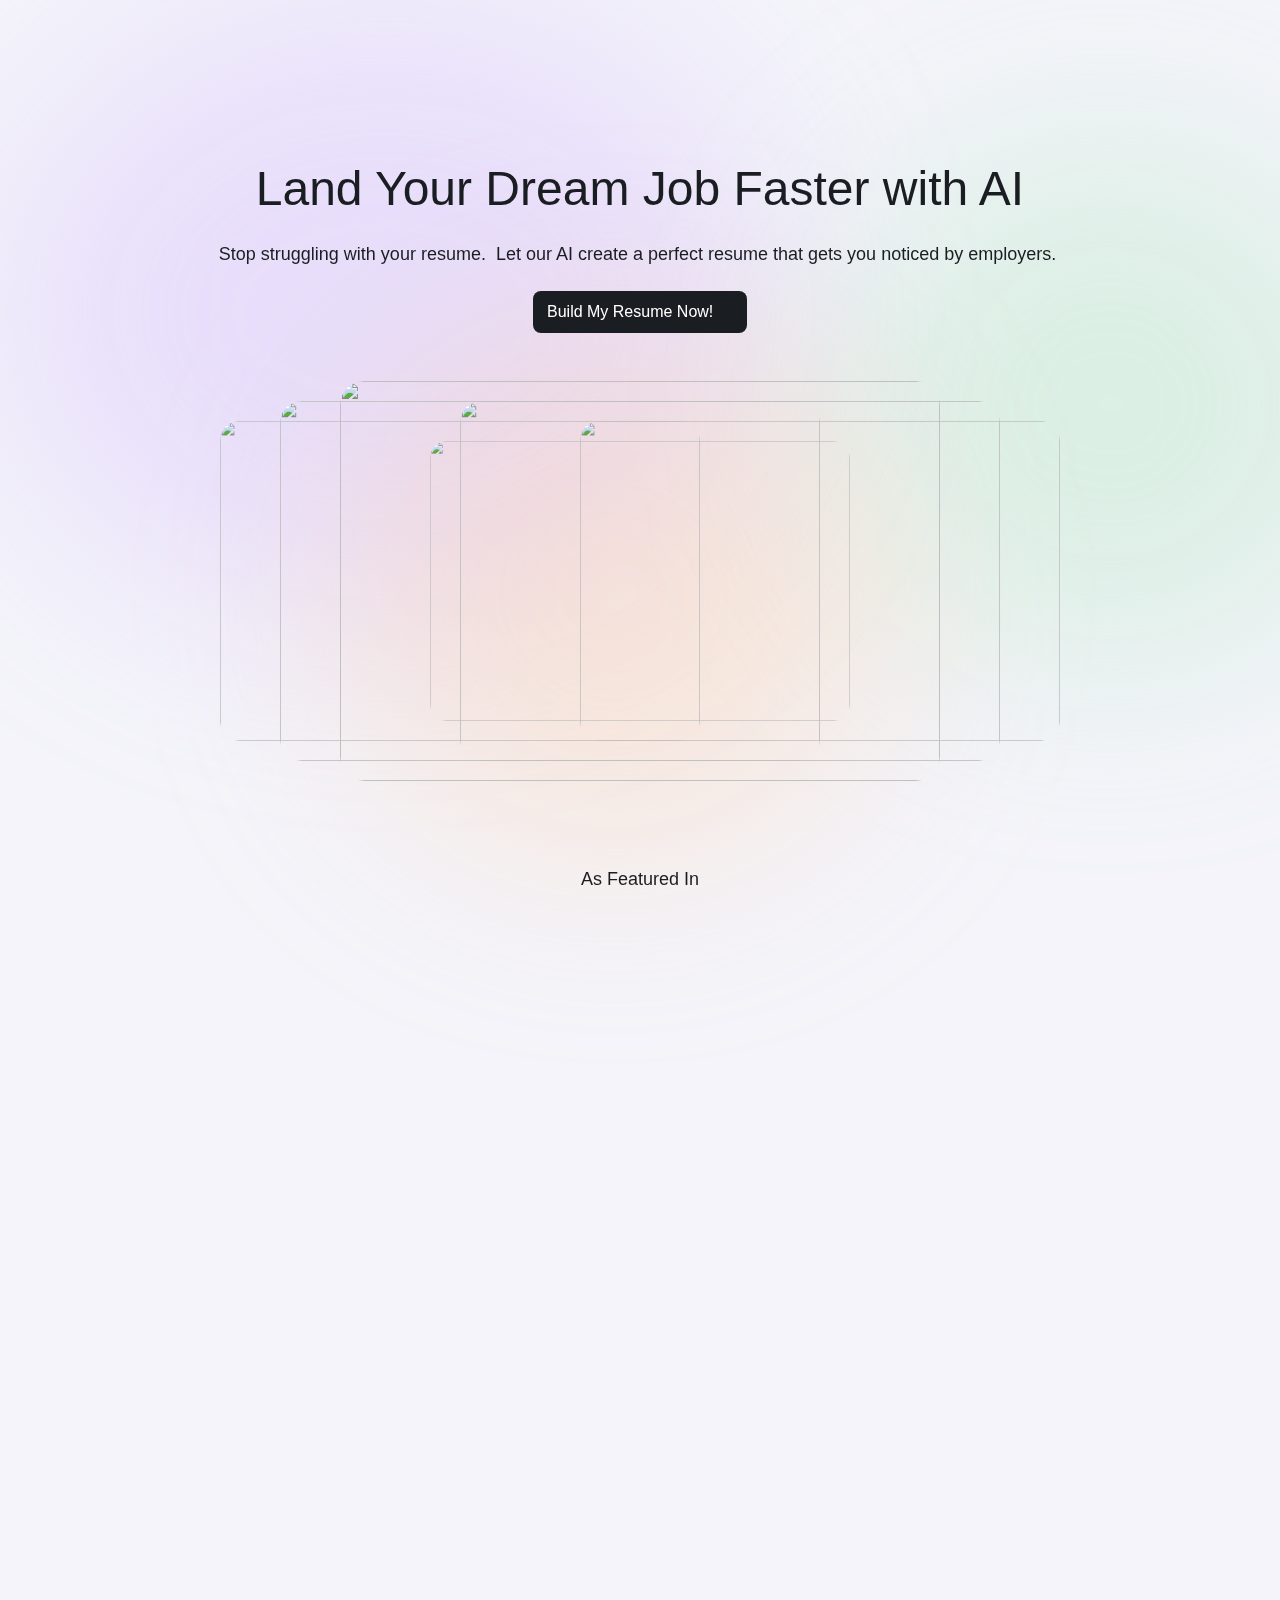
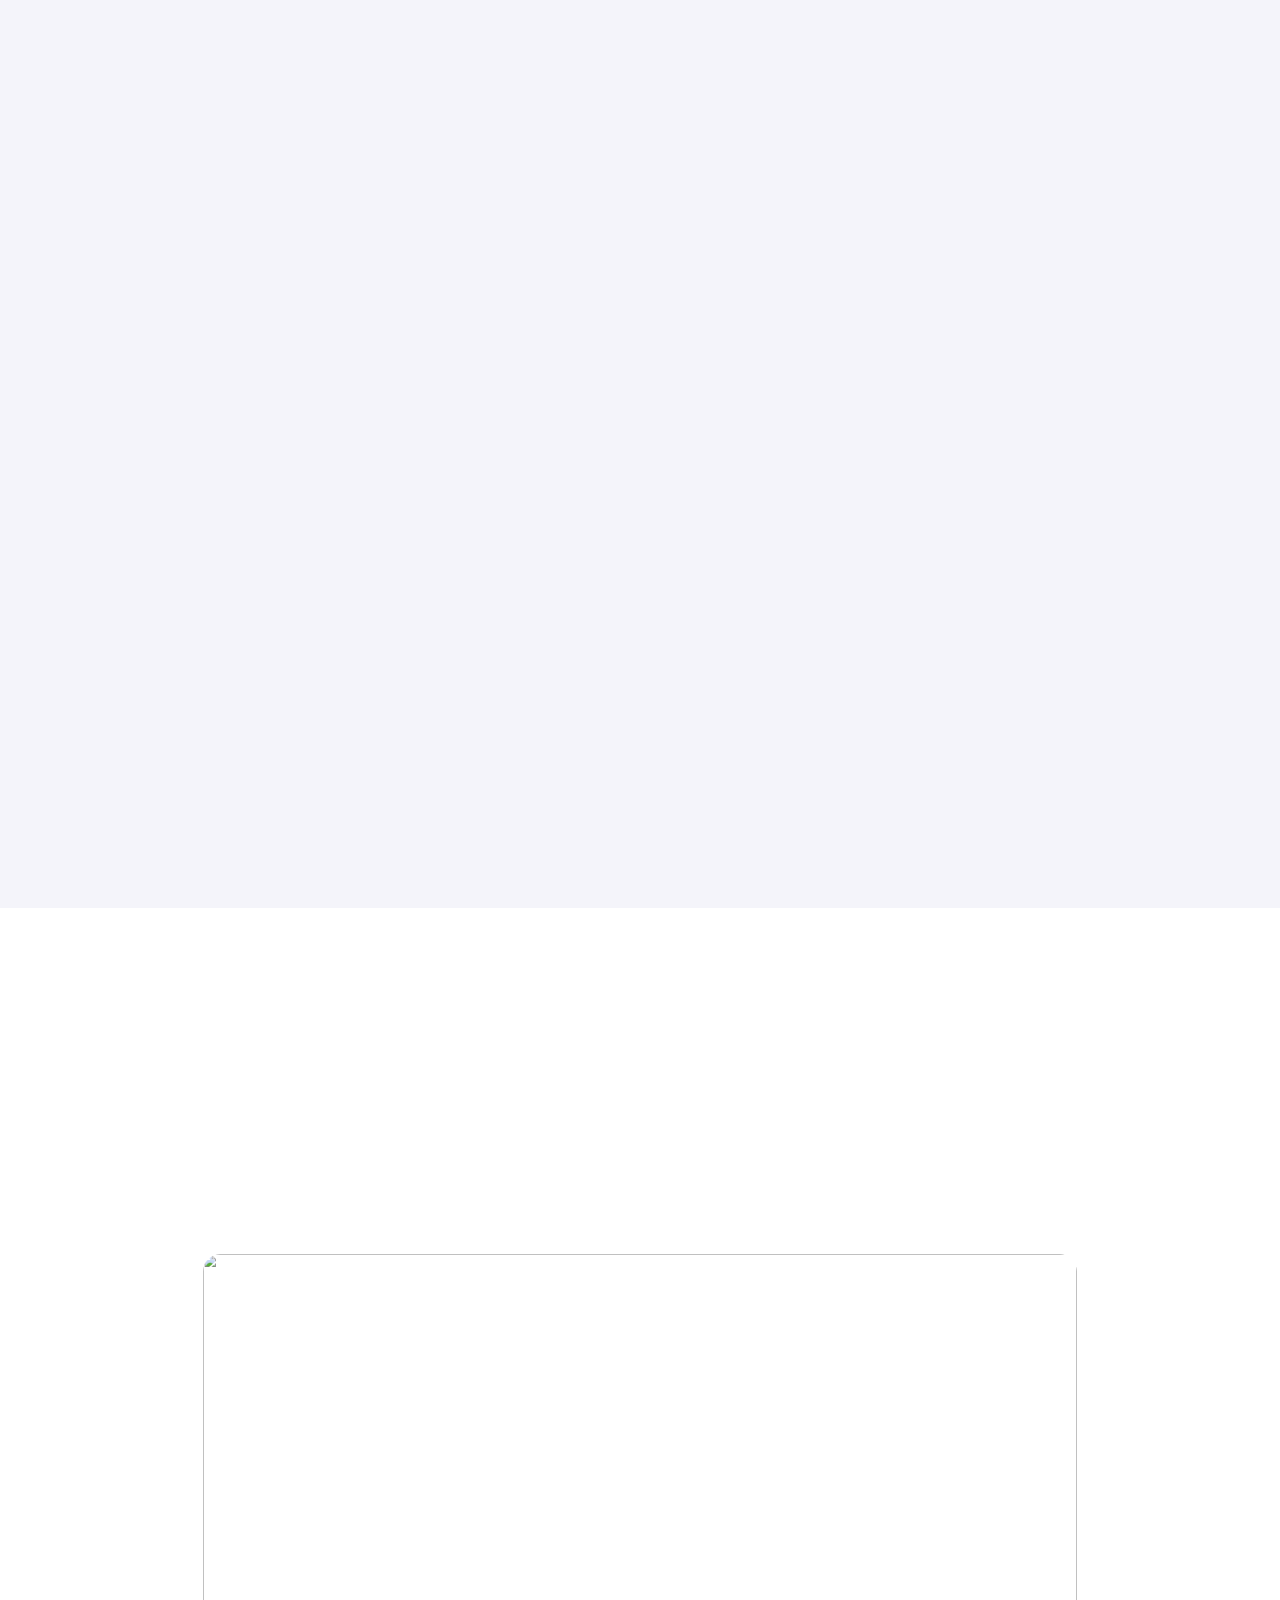
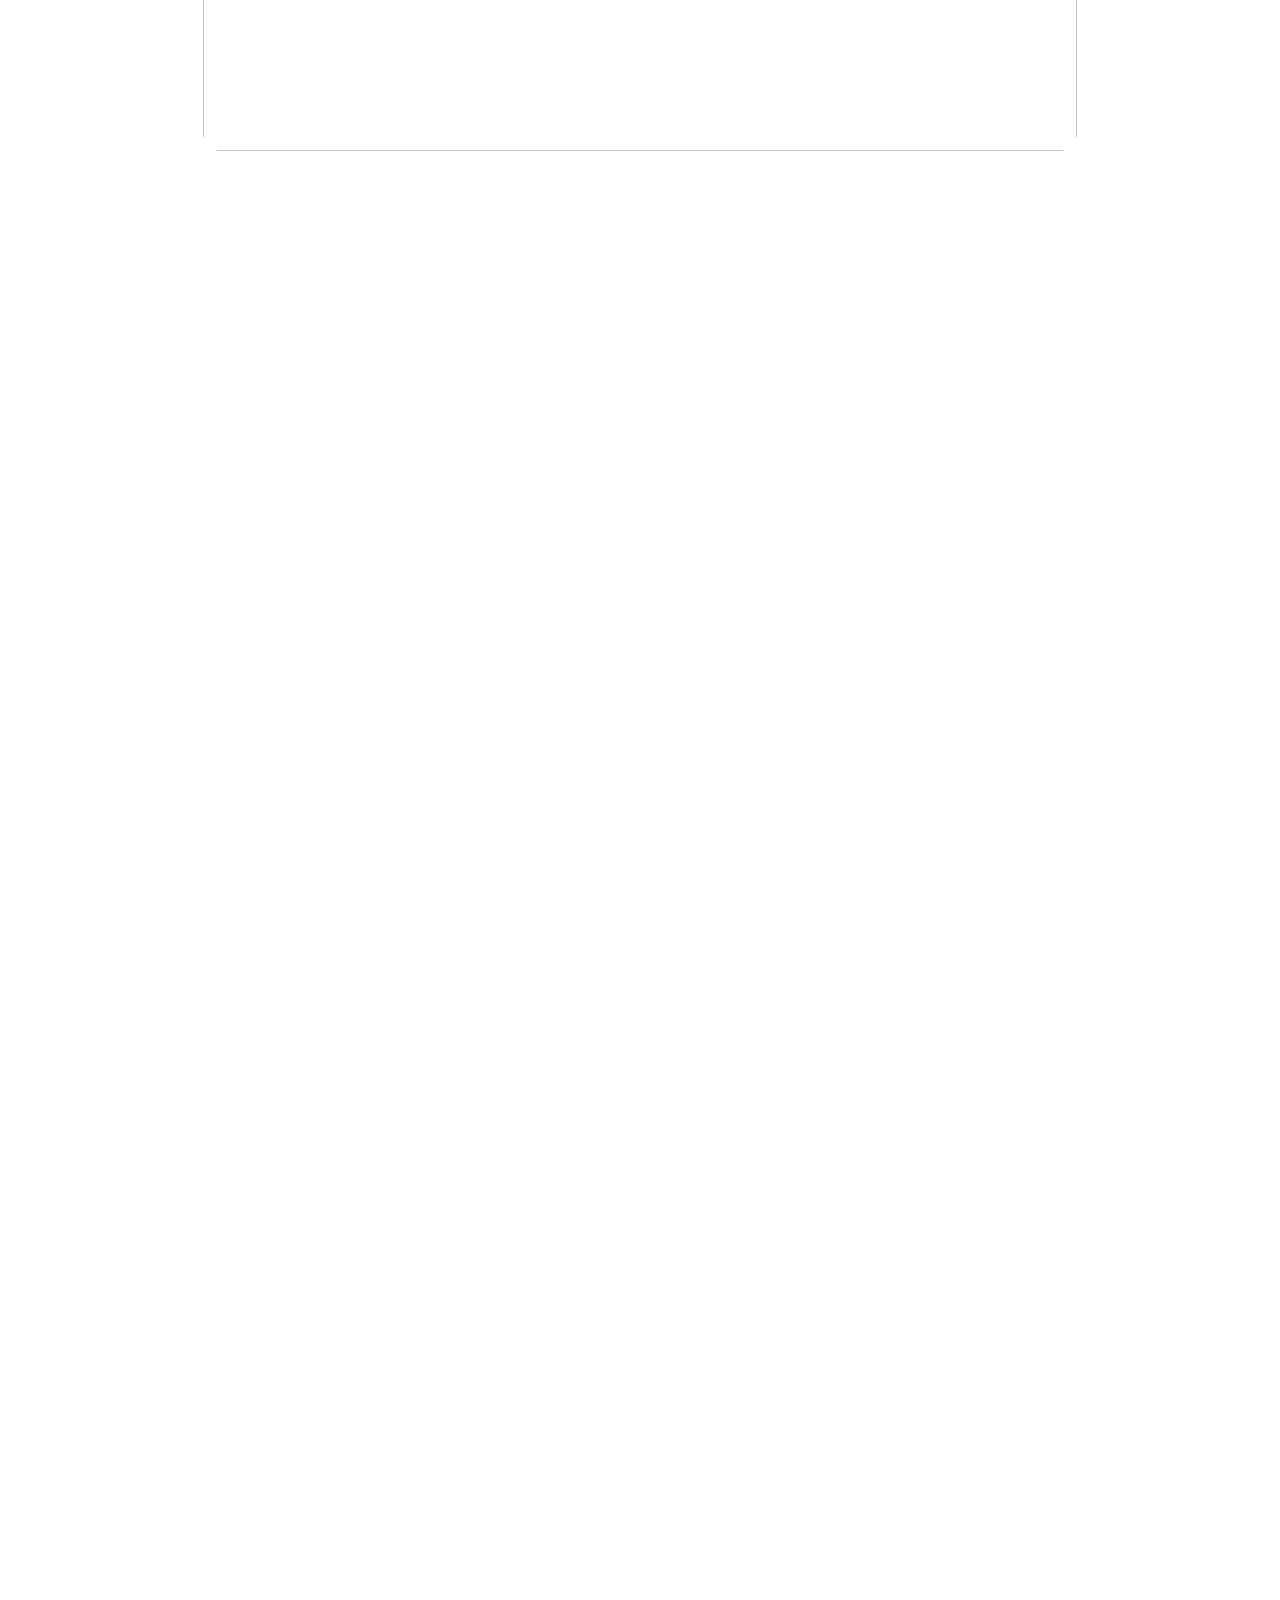
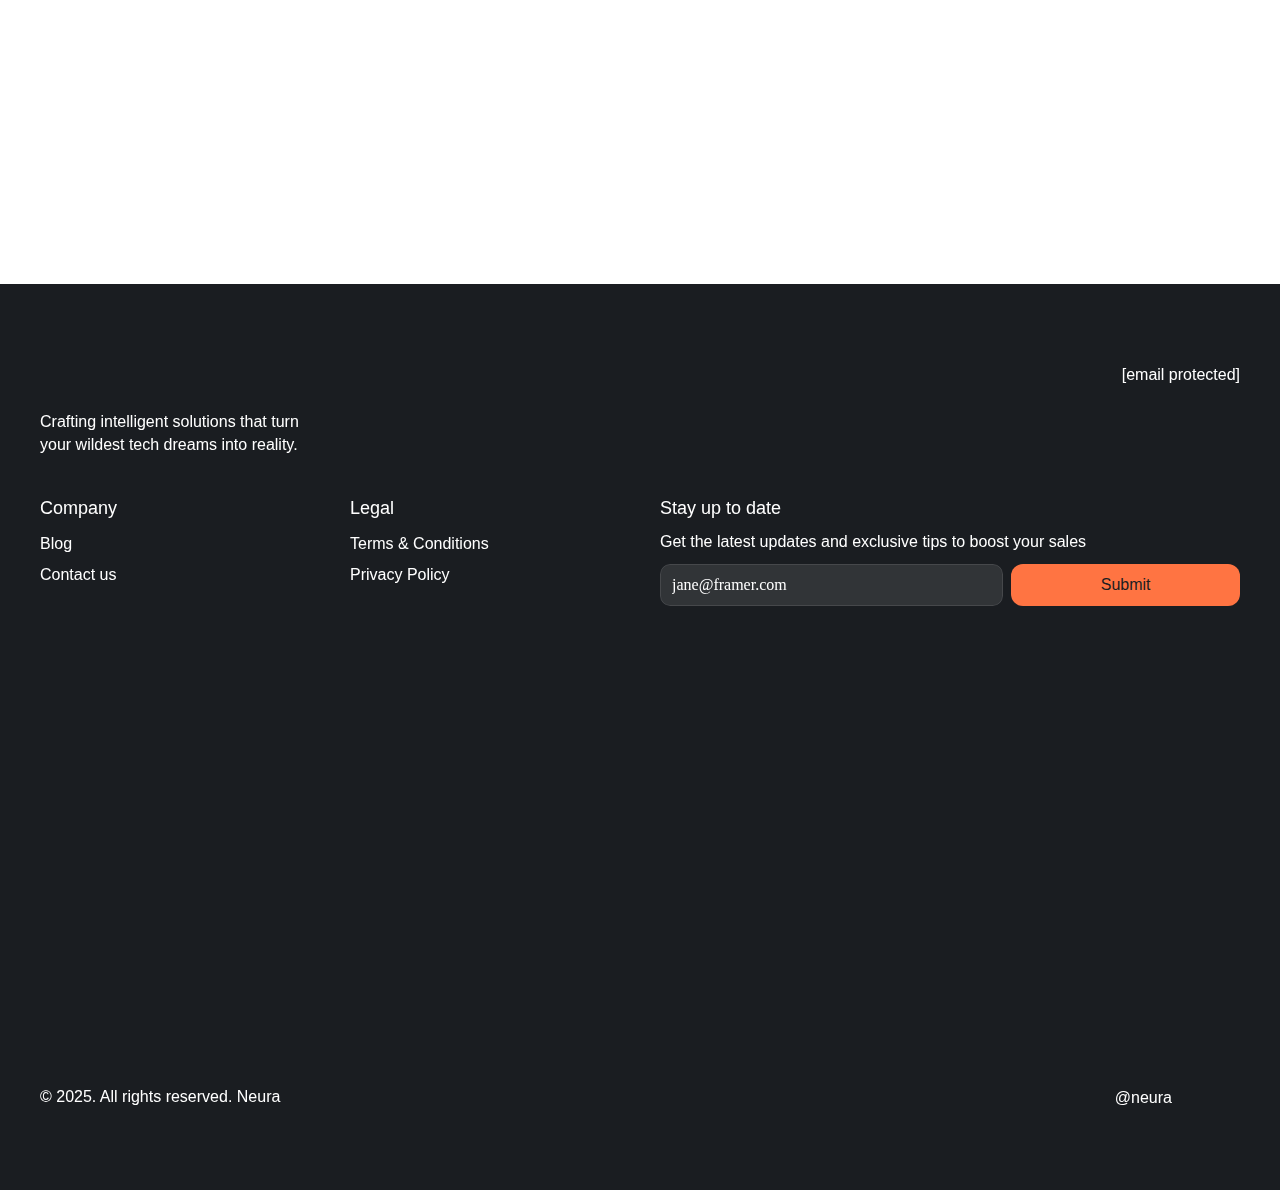
==== commit 66230cdb: "Update index.html" ====
--- a/index.html
+++ b/index.html
@@ -13,7 +13,7 @@
     <meta name="generator" content="Framer 013b13c">
     <title>The Perfect Resume AI | AI Resume Builder</title>
     <meta name="description" content="Neura is the ultimate Framer template for AI tools, image generators, and chatbots. Sleek, responsive, and customizable, it’s perfect for showcasing your cutting-edge AI solutions. Elevate your online presence now!">
-    <meta name="framer-search-index" content="https://framerusercontent.com/sites/6dvnaTd3hL9ilbC1xWn6RF/searchIndex-mZt07IwE_-1F.json">
+    <meta name="framer-search-index" content="https://framerusercontent.com/sites/6dvnaTd3hL9ilbC1xWn6RF/searchIndex-2J8bp6FLQJHw.json">
     <link href="https://framerusercontent.com/sites/icons/default-favicon-light.v1.png" rel="icon" media="(prefers-color-scheme: light)">
     <link href="https://framerusercontent.com/sites/icons/default-favicon-dark.v1.png" rel="icon" media="(prefers-color-scheme: dark)">
     <link rel="apple-touch-icon" href="https://framerusercontent.com/sites/icons/default-touch-icon.v3.png">
@@ -29,7 +29,7 @@
     <meta name="twitter:image" content="https://framerusercontent.com/images/fYAjCgt6OX7pBkyDO7Nyv2D1zqc.png">
     
     
-    <meta name="robots" content="max-image-preview:large"><link rel="canonical" href="https://theperfectresume.framer.ai/"><meta property="og:url" content="https://theperfectresume.framer.ai/"><style data-framer-breakpoint-css>@media(min-width: 1440px){.hidden-72rtr7{display:none!important}}@media(min-width: 810px) and (max-width: 1439px){.hidden-pxfvb3{display:none!important}}@media(max-width: 809px){.hidden-168kfif{display:none!important}}</style><style data-framer-css-ssr-minified data-framer-components="framer-lib-cursors-host framer-zrg1a PropertyOverrides framer-APGAp framer-QrnBs framer-64upS framer-QVww8 framer-4CkG8 framer-UJK9Z framer-H5y0f framer-wIF2F framer-qFAH6 framer-DONmO framer-WPHGQ framer-bL3uC framer-tOi0y framer-lib-form-plain-text-input framer-mbTmk framer-MiDo4">html,body,#main{margin:0;padding:0;box-sizing:border-box}:root{-webkit-font-smoothing:antialiased;-moz-osx-font-smoothing:grayscale}*{box-sizing:border-box;-webkit-font-smoothing:inherit}h1,h2,h3,h4,h5,h6,p,figure{margin:0}body,input,textarea,select,button{font-size:12px;font-family:sans-serif}body{--token-16859c7d-1a37-4c0b-8cfe-b6f58e9d38df: rgb(26, 29, 33);--token-552f9c26-50ff-4530-9984-a5ff5918a4af: rgb(255, 255, 255);--token-ca519111-c9a9-4fa3-9733-87071cfa4b03: rgb(255, 116, 66);--token-09f133ed-0d43-429a-a52e-79336c0fbca1: rgb(244, 244, 250);--token-84e28cc2-e57f-44a3-a600-9443fa4c8032: rgb(91, 73, 233)}#__framer-badge-container{position:fixed;bottom:0;padding:20px;width:100%;display:flex;justify-content:right;pointer-events:none;z-index:314159}.__framer-badge{pointer-events:auto}@font-face{font-family:Inter;src:url(https://framerusercontent.com/assets/5vvr9Vy74if2I6bQbJvbw7SY1pQ.woff2);font-display:swap;font-style:normal;font-weight:400;unicode-range:U+0460-052F,U+1C80-1C88,U+20B4,U+2DE0-2DFF,U+A640-A69F,U+FE2E-FE2F}@font-face{font-family:Inter;src:url(https://framerusercontent.com/assets/EOr0mi4hNtlgWNn9if640EZzXCo.woff2);font-display:swap;font-style:normal;font-weight:400;unicode-range:U+0301,U+0400-045F,U+0490-0491,U+04B0-04B1,U+2116}@font-face{font-family:Inter;src:url(https://framerusercontent.com/assets/Y9k9QrlZAqio88Klkmbd8VoMQc.woff2);font-display:swap;font-style:normal;font-weight:400;unicode-range:U+1F00-1FFF}@font-face{font-family:Inter;src:url(https://framerusercontent.com/assets/OYrD2tBIBPvoJXiIHnLoOXnY9M.woff2);font-display:swap;font-style:normal;font-weight:400;unicode-range:U+0370-03FF}@font-face{font-family:Inter;src:url(https://framerusercontent.com/assets/JeYwfuaPfZHQhEG8U5gtPDZ7WQ.woff2);font-display:swap;font-style:normal;font-weight:400;unicode-range:U+0100-024F,U+0259,U+1E00-1EFF,U+2020,U+20A0-20AB,U+20AD-20CF,U+2113,U+2C60-2C7F,U+A720-A7FF}@font-face{font-family:Inter;src:url(https://framerusercontent.com/assets/vQyevYAyHtARFwPqUzQGpnDs.woff2);font-display:swap;font-style:normal;font-weight:400;unicode-range:U+0000-00FF,U+0131,U+0152-0153,U+02BB-02BC,U+02C6,U+02DA,U+02DC,U+2000-206F,U+2074,U+20AC,U+2122,U+2191,U+2193,U+2212,U+2215,U+FEFF,U+FFFD}@font-face{font-family:Inter;src:url(https://framerusercontent.com/assets/b6Y37FthZeALduNqHicBT6FutY.woff2);font-display:swap;font-style:normal;font-weight:400;unicode-range:U+0102-0103,U+0110-0111,U+0128-0129,U+0168-0169,U+01A0-01A1,U+01AF-01B0,U+1EA0-1EF9,U+20AB}@font-face{font-family:Inter;src:url(https://framerusercontent.com/assets/DpPBYI0sL4fYLgAkX8KXOPVt7c.woff2);font-display:swap;font-style:normal;font-weight:700;unicode-range:U+0460-052F,U+1C80-1C88,U+20B4,U+2DE0-2DFF,U+A640-A69F,U+FE2E-FE2F}@font-face{font-family:Inter;src:url(https://framerusercontent.com/assets/4RAEQdEOrcnDkhHiiCbJOw92Lk.woff2);font-display:swap;font-style:normal;font-weight:700;unicode-range:U+0301,U+0400-045F,U+0490-0491,U+04B0-04B1,U+2116}@font-face{font-family:Inter;src:url(https://framerusercontent.com/assets/1K3W8DizY3v4emK8Mb08YHxTbs.woff2);font-display:swap;font-style:normal;font-weight:700;unicode-range:U+1F00-1FFF}@font-face{font-family:Inter;src:url(https://framerusercontent.com/assets/tUSCtfYVM1I1IchuyCwz9gDdQ.woff2);font-display:swap;font-style:normal;font-weight:700;unicode-range:U+0370-03FF}@font-face{font-family:Inter;src:url(https://framerusercontent.com/assets/VgYFWiwsAC5OYxAycRXXvhze58.woff2);font-display:swap;font-style:normal;font-weight:700;unicode-range:U+0100-024F,U+0259,U+1E00-1EFF,U+2020,U+20A0-20AB,U+20AD-20CF,U+2113,U+2C60-2C7F,U+A720-A7FF}@font-face{font-family:Inter;src:url(https://framerusercontent.com/assets/DXD0Q7LSl7HEvDzucnyLnGBHM.woff2);font-display:swap;font-style:normal;font-weight:700;unicode-range:U+0000-00FF,U+0131,U+0152-0153,U+02BB-02BC,U+02C6,U+02DA,U+02DC,U+2000-206F,U+2074,U+20AC,U+2122,U+2191,U+2193,U+2212,U+2215,U+FEFF,U+FFFD}@font-face{font-family:Inter;src:url(https://framerusercontent.com/assets/GIryZETIX4IFypco5pYZONKhJIo.woff2);font-display:swap;font-style:normal;font-weight:700;unicode-range:U+0102-0103,U+0110-0111,U+0128-0129,U+0168-0169,U+01A0-01A1,U+01AF-01B0,U+1EA0-1EF9,U+20AB}@font-face{font-family:Satoshi;src:url(https://framerusercontent.com/third-party-assets/fontshare/wf/TTX2Z3BF3P6Y5BQT3IV2VNOK6FL22KUT/7QYRJOI3JIMYHGY6CH7SOIFRQLZOLNJ6/KFIAZD4RUMEZIYV6FQ3T3GP5PDBDB6JY.woff2);font-display:swap;font-style:normal;font-weight:400}@font-face{font-family:Satoshi;src:url(https://framerusercontent.com/third-party-assets/fontshare/wf/LAFFD4SDUCDVQEXFPDC7C53EQ4ZELWQI/PXCT3G6LO6ICM5I3NTYENYPWJAECAWDD/GHM6WVH6MILNYOOCXHXB5GTSGNTMGXZR.woff2);font-display:swap;font-style:normal;font-weight:700}@font-face{font-family:Satoshi;src:url(https://framerusercontent.com/third-party-assets/fontshare/wf/CDEBEFT2R7XKNGXSBBLZGMY4MMHZG75P/HEVKDGQCYDZ7Z6CDVR2ZQGBCTUD6ZARH/BKWEE3VKGTFABE37K2DTH625VUSN2N35.woff2);font-display:swap;font-style:italic;font-weight:700}@font-face{font-family:Satoshi;src:url(https://framerusercontent.com/third-party-assets/fontshare/wf/MPIFA4B3XXRNY2MJDGP6GOOOAF6EOCLO/W5E4ZFYPJ3V6JKMBGHB6YMITK6EWS2XA/QOMBWPST76ICDYF6WOBS7SQ7RBT67QW2.woff2);font-display:swap;font-style:italic;font-weight:400}@font-face{font-family:Satoshi;src:url(https://framerusercontent.com/third-party-assets/fontshare/wf/NHPGVFYUXYXE33DZ75OIT4JFGHITX5PE/PSUTMASCDJTVPERDYJZPN23BVUFUCQIF/J64QX5IPOHK56I2KYUNBQ5M2XWZEYKYX.woff2);font-display:block;font-style:normal;font-weight:900}@font-face{font-family:Satoshi;src:url(https://framerusercontent.com/third-party-assets/fontshare/wf/5ICO57VJIN252OT5L2KLEIPW754DTLAO/ZU64SLR2IEO66N27IVY5Z6JJJRTJECJK/TCTRLNEXANFIGSFCZTGQL7PZ5362GYK6.woff2);font-display:block;font-style:italic;font-weight:900}@font-face{font-family:Satoshi;src:url(https://framerusercontent.com/third-party-assets/fontshare/wf/P2LQKHE6KA6ZP4AAGN72KDWMHH6ZH3TA/ZC32TK2P7FPS5GFTL46EU6KQJA24ZYDB/7AHDUZ4A7LFLVFUIFSARGIWCRQJHISQP.woff2);font-display:swap;font-style:normal;font-weight:500}@font-face{font-family:Satoshi;src:url(https://framerusercontent.com/third-party-assets/fontshare/wf/NID3I7RITWZSKXRCJGOCMP5NOADJK6IG/2HLHGD7OBTWCOHW64YXOE5KFXHU4KJHM/ZHME2QIRFR7UPJ47NLY27RCAFY44CKZJ.woff2);font-display:swap;font-style:italic;font-weight:500}@font-face{font-family:Inter Placeholder;src:local("Arial");ascent-override:89.79%;descent-override:22.36%;line-gap-override:0%;size-adjust:107.89%}@font-face{font-family:Satoshi Placeholder;src:local("Arial");ascent-override:102.23%;descent-override:24.29%;line-gap-override:10.12%;size-adjust:98.8%}body{--framer-will-change-override: none}@supports (background: -webkit-named-image(i)) and (not (grid-template-rows: subgrid)){body{--framer-will-change-override: transform}}[data-framer-component-type]{position:absolute}[data-framer-component-type=Text]{cursor:inherit}[data-framer-component-text-autosized] *{white-space:pre}[data-framer-component-type=Text]>*{text-align:var(--framer-text-alignment, start)}[data-framer-component-type=Text] span span,[data-framer-component-type=Text] p span,[data-framer-component-type=Text] h1 span,[data-framer-component-type=Text] h2 span,[data-framer-component-type=Text] h3 span,[data-framer-component-type=Text] h4 span,[data-framer-component-type=Text] h5 span,[data-framer-component-type=Text] h6 span{display:block}[data-framer-component-type=Text] span span span,[data-framer-component-type=Text] p span span,[data-framer-component-type=Text] h1 span span,[data-framer-component-type=Text] h2 span span,[data-framer-component-type=Text] h3 span span,[data-framer-component-type=Text] h4 span span,[data-framer-component-type=Text] h5 span span,[data-framer-component-type=Text] h6 span span{display:unset}[data-framer-component-type=Text] div div span,[data-framer-component-type=Text] a div span,[data-framer-component-type=Text] span span span,[data-framer-component-type=Text] p span span,[data-framer-component-type=Text] h1 span span,[data-framer-component-type=Text] h2 span span,[data-framer-component-type=Text] h3 span span,[data-framer-component-type=Text] h4 span span,[data-framer-component-type=Text] h5 span span,[data-framer-component-type=Text] h6 span span,[data-framer-component-type=Text] a{font-family:var(--font-family);font-style:var(--font-style);font-weight:min(calc(var(--framer-font-weight-increase, 0) + var(--font-weight, 400)),900);color:var(--text-color);letter-spacing:var(--letter-spacing);font-size:var(--font-size);text-transform:var(--text-transform);text-decoration:var(--text-decoration);line-height:var(--line-height)}[data-framer-component-type=Text] div div span,[data-framer-component-type=Text] a div span,[data-framer-component-type=Text] span span span,[data-framer-component-type=Text] p span span,[data-framer-component-type=Text] h1 span span,[data-framer-component-type=Text] h2 span span,[data-framer-component-type=Text] h3 span span,[data-framer-component-type=Text] h4 span span,[data-framer-component-type=Text] h5 span span,[data-framer-component-type=Text] h6 span span,[data-framer-component-type=Text] a{--font-family: var(--framer-font-family);--font-style: var(--framer-font-style);--font-weight: var(--framer-font-weight);--text-color: var(--framer-text-color);--letter-spacing: var(--framer-letter-spacing);--font-size: var(--framer-font-size);--text-transform: var(--framer-text-transform);--text-decoration: var(--framer-text-decoration);--line-height: var(--framer-line-height)}[data-framer-component-type=Text] a,[data-framer-component-type=Text] a div span,[data-framer-component-type=Text] a span span span,[data-framer-component-type=Text] a p span span,[data-framer-component-type=Text] a h1 span span,[data-framer-component-type=Text] a h2 span span,[data-framer-component-type=Text] a h3 span span,[data-framer-component-type=Text] a h4 span span,[data-framer-component-type=Text] a h5 span span,[data-framer-component-type=Text] a h6 span span{--font-family: var(--framer-link-font-family, var(--framer-font-family));--font-style: var(--framer-link-font-style, var(--framer-font-style));--font-weight: var(--framer-link-font-weight, var(--framer-font-weight));--text-color: var(--framer-link-text-color, var(--framer-text-color));--font-size: var(--framer-link-font-size, var(--framer-font-size));--text-transform: var(--framer-link-text-transform, var(--framer-text-transform));--text-decoration: var(--framer-link-text-decoration, var(--framer-text-decoration))}[data-framer-component-type=Text] a:hover,[data-framer-component-type=Text] a div span:hover,[data-framer-component-type=Text] a span span span:hover,[data-framer-component-type=Text] a p span span:hover,[data-framer-component-type=Text] a h1 span span:hover,[data-framer-component-type=Text] a h2 span span:hover,[data-framer-component-type=Text] a h3 span span:hover,[data-framer-component-type=Text] a h4 span span:hover,[data-framer-component-type=Text] a h5 span span:hover,[data-framer-component-type=Text] a h6 span span:hover{--font-family: var(--framer-link-hover-font-family, var(--framer-link-font-family, var(--framer-font-family)));--font-style: var(--framer-link-hover-font-style, var(--framer-link-font-style, var(--framer-font-style)));--font-weight: var(--framer-link-hover-font-weight, var(--framer-link-font-weight, var(--framer-font-weight)));--text-color: var(--framer-link-hover-text-color, var(--framer-link-text-color, var(--framer-text-color)));--font-size: var(--framer-link-hover-font-size, var(--framer-link-font-size, var(--framer-font-size)));--text-transform: var(--framer-link-hover-text-transform, var(--framer-link-text-transform, var(--framer-text-transform)));--text-decoration: var(--framer-link-hover-text-decoration, var(--framer-link-text-decoration, var(--framer-text-decoration)))}[data-framer-component-type=Text].isCurrent a,[data-framer-component-type=Text].isCurrent a div span,[data-framer-component-type=Text].isCurrent a span span span,[data-framer-component-type=Text].isCurrent a p span span,[data-framer-component-type=Text].isCurrent a h1 span span,[data-framer-component-type=Text].isCurrent a h2 span span,[data-framer-component-type=Text].isCurrent a h3 span span,[data-framer-component-type=Text].isCurrent a h4 span span,[data-framer-component-type=Text].isCurrent a h5 span span,[data-framer-component-type=Text].isCurrent a h6 span span{--font-family: var(--framer-link-current-font-family, var(--framer-link-font-family, var(--framer-font-family)));--font-style: var(--framer-link-current-font-style, var(--framer-link-font-style, var(--framer-font-style)));--font-weight: var(--framer-link-current-font-weight, var(--framer-link-font-weight, var(--framer-font-weight)));--text-color: var(--framer-link-current-text-color, var(--framer-link-text-color, var(--framer-text-color)));--font-size: var(--framer-link-current-font-size, var(--framer-link-font-size, var(--framer-font-size)));--text-transform: var(--framer-link-current-text-transform, var(--framer-link-text-transform, var(--framer-text-transform)));--text-decoration: var(--framer-link-current-text-decoration, var(--framer-link-text-decoration, var(--framer-text-decoration)))}p.framer-text,div.framer-text,figure.framer-text,h1.framer-text,h2.framer-text,h3.framer-text,h4.framer-text,h5.framer-text,h6.framer-text,ol.framer-text,ul.framer-text{margin:0;padding:0}p.framer-text,div.framer-text,h1.framer-text,h2.framer-text,h3.framer-text,h4.framer-text,h5.framer-text,h6.framer-text,li.framer-text,ol.framer-text,ul.framer-text,span.framer-text:not([data-text-fill]){font-family:var(--framer-blockquote-font-family, var(--framer-font-family, Inter, Inter Placeholder, sans-serif));font-style:var(--framer-blockquote-font-style, var(--framer-font-style, normal));font-weight:var(--framer-blockquote-font-weight, var(--framer-font-weight, 400));color:var(--framer-blockquote-text-color, var(--framer-text-color, #000));font-size:calc(var(--framer-blockquote-font-size, var(--framer-font-size, 16px)) * var(--framer-font-size-scale, 1));letter-spacing:var(--framer-blockquote-letter-spacing, var(--framer-letter-spacing, 0));text-transform:var(--framer-blockquote-text-transform, var(--framer-text-transform, none));text-decoration:var(--framer-blockquote-text-decoration, var(--framer-text-decoration, none));line-height:var(--framer-blockquote-line-height, var(--framer-line-height, 1.2em));text-align:var(--framer-blockquote-text-alignment, var(--framer-text-alignment, start));-webkit-text-stroke-width:var(--framer-text-stroke-width, initial);-webkit-text-stroke-color:var(--framer-text-stroke-color, initial);-moz-font-feature-settings:var(--framer-font-open-type-features, initial);-webkit-font-feature-settings:var(--framer-font-open-type-features, initial);font-feature-settings:var(--framer-font-open-type-features, initial);font-variation-settings:var(--framer-font-variation-axes, normal);text-wrap:var(--framer-text-wrap-override, var(--framer-text-wrap))}.framer-fit-text .framer-text{white-space:nowrap;white-space-collapse:preserve}strong.framer-text{font-family:var(--framer-blockquote-font-family-bold, var(--framer-font-family-bold));font-style:var(--framer-blockquote-font-style-bold, var(--framer-font-style-bold));font-weight:var(--framer-blockquote-font-weight-bold, var(--framer-font-weight-bold, bolder));font-variation-settings:var(--framer-blockquote-font-variation-axes-bold, var(--framer-font-variation-axes-bold))}em.framer-text{font-family:var(--framer-blockquote-font-family-italic, var(--framer-font-family-italic));font-style:var(--framer-blockquote-font-style-italic, var(--framer-font-style-italic, italic));font-weight:var(--framer-blockquote-font-weight-italic, var(--framer-font-weight-italic));font-variation-settings:var(--framer-blockquote-font-variation-axes-italic, var(--framer-font-variation-axes-italic))}em.framer-text>strong.framer-text{font-family:var(--framer-blockquote-font-family-bold-italic, var(--framer-font-family-bold-italic));font-style:var(--framer-blockquote-font-style-bold-italic, var(--framer-font-style-bold-italic, italic));font-weight:var(--framer-blockquote-font-weight-bold-italic, var(--framer-font-weight-bold-italic, bolder));font-variation-settings:var(--framer-blockquote-font-variation-axes-bold-italic, var(--framer-font-variation-axes-bold-italic))}p.framer-text:not(:first-child),div.framer-text:not(:first-child),h1.framer-text:not(:first-child),h2.framer-text:not(:first-child),h3.framer-text:not(:first-child),h4.framer-text:not(:first-child),h5.framer-text:not(:first-child),h6.framer-text:not(:first-child),ol.framer-text:not(:first-child),ul.framer-text:not(:first-child),blockquote.framer-text:not(:first-child),table.framer-text:not(:first-child),figure.framer-text:not(:first-child),.framer-image.framer-text:not(:first-child){margin-top:var(--framer-blockquote-paragraph-spacing, var(--framer-paragraph-spacing, 0))}li.framer-text>ul.framer-text:nth-child(2),li.framer-text>ol.framer-text:nth-child(2){margin-top:0}.framer-text[data-text-fill]{display:inline-block;background-clip:text;-webkit-background-clip:text;-webkit-text-fill-color:transparent;padding:max(0em,calc(calc(1.3em - var(--framer-blockquote-line-height, var(--framer-line-height, 1.3em))) / 2));margin:min(0em,calc(calc(1.3em - var(--framer-blockquote-line-height, var(--framer-line-height, 1.3em))) / -2))}code.framer-text,code.framer-text span.framer-text:not([data-text-fill]){font-family:var(--framer-code-font-family, var(--framer-font-family, Inter, Inter Placeholder, sans-serif));font-style:var(--framer-blockquote-font-style, var(--framer-code-font-style, var(--framer-font-style, normal)));font-weight:var(--framer-blockquote-font-weight, var(--framer-code-font-weight, var(--framer-font-weight, 400)));color:var(--framer-blockquote-text-color, var(--framer-code-text-color, var(--framer-text-color, #000)));font-size:calc(var(--framer-blockquote-font-size, var(--framer-font-size, 16px)) * var(--framer-font-size-scale, 1));letter-spacing:var(--framer-blockquote-letter-spacing, var(--framer-letter-spacing, 0));line-height:var(--framer-blockquote-line-height, var(--framer-line-height, 1.2em))}blockquote.framer-text{margin-block-start:initial;margin-block-end:initial;margin-inline-start:initial;margin-inline-end:initial;unicode-bidi:initial}a.framer-text,a.framer-text span.framer-text:not([data-text-fill]),span.framer-text[data-nested-link],span.framer-text[data-nested-link] span.framer-text:not([data-text-fill]){font-family:var(--framer-blockquote-font-family, var(--framer-link-font-family, var(--framer-font-family, Inter, Inter Placeholder, sans-serif)));font-style:var(--framer-blockquote-font-style, var(--framer-link-font-style, var(--framer-font-style, normal)));font-weight:var(--framer-blockquote-font-weight, var(--framer-link-font-weight, var(--framer-font-weight, 400)));color:var(--framer-blockquote-text-color, var(--framer-link-text-color, var(--framer-text-color, #000)));font-size:calc(var(--framer-blockquote-font-size, var(--framer-font-size, 16px)) * var(--framer-font-size-scale, 1));text-transform:var(--framer-blockquote-text-transform, var(--framer-link-text-transform, var(--framer-text-transform, none)));text-decoration:var(--framer-blockquote-text-decoration, var(--framer-link-text-decoration, var(--framer-text-decoration, none)));cursor:var(--framer-custom-cursors, pointer)}code.framer-text a.framer-text,code.framer-text a.framer-text span.framer-text:not([data-text-fill]),code.framer-text span.framer-text[data-nested-link],code.framer-text span.framer-text[data-nested-link] span.framer-text:not([data-text-fill]){font-family:var(--framer-code-font-family, var(--framer-font-family, Inter, Inter Placeholder, sans-serif));font-style:var(--framer-blockquote-font-style, var(--framer-code-font-style, var(--framer-font-style, normal)));font-weight:var(--framer-blockquote-font-weight, var(--framer-code-font-weight, var(--framer-font-weight, 400)));color:var(--framer-blockquote-text-color, var(--framer-link-text-color, var(--framer-code-text-color, var(--framer-text-color, #000))));font-size:calc(var(--framer-blockquote-font-size, var(--framer-font-size, 16px)) * var(--framer-font-size-scale, 1))}a.framer-text:hover,a.framer-text:hover span.framer-text:not([data-text-fill]),span.framer-text[data-nested-link]:hover,span.framer-text[data-nested-link]:hover span.framer-text:not([data-text-fill]){font-family:var(--framer-link-hover-font-family, var(--framer-blockquote-font-family, var(--framer-link-font-family, var(--framer-font-family, Inter, Inter Placeholder, sans-serif))));font-style:var(--framer-link-hover-font-style, var(--framer-blockquote-font-style, var(--framer-link-font-style, var(--framer-font-style, normal))));font-weight:var(--framer-link-hover-font-weight, var(--framer-blockquote-font-weight, var(--framer-link-font-weight, var(--framer-font-weight, 400))));color:var(--framer-link-hover-text-color, var(--framer-blockquote-text-color, var(--framer-link-text-color, var(--framer-text-color, #000))));font-size:calc(var(--framer-link-hover-font-size, var(--framer-blockquote-font-size, var(--framer-font-size, 16px))) * var(--framer-font-size-scale, 1));text-transform:var(--framer-link-hover-text-transform, var(--framer-blockquote-text-transform, var(--framer-link-text-transform, var(--framer-text-transform, none))));text-decoration:var(--framer-link-hover-text-decoration, var(--framer-blockquote-text-decoration, var(--framer-link-text-decoration, var(--framer-text-decoration, none))))}code.framer-text a.framer-text:hover,code.framer-text a.framer-text:hover span.framer-text:not([data-text-fill]),code.framer-text span.framer-text[data-nested-link]:hover,code.framer-text span.framer-text[data-nested-link]:hover span.framer-text:not([data-text-fill]){font-family:var(var(--framer-code-font-family, var(--framer-font-family, Inter, Inter Placeholder, sans-serif)));font-style:var(--framer-blockquote-font-style, var(--framer-code-font-style, var(--framer-font-style, normal)));font-weight:var(--framer-blockquote-font-weight, var(--framer-code-font-weight, var(--framer-font-weight, 400)));color:var(--framer-link-hover-text-color, var(--framer-blockquote-text-color, var(--framer-link-text-color, var(--framer-code-text-color, var(--framer-text-color, #000)))));font-size:calc(var(--framer-link-hover-font-size, var(--framer-blockquote-font-size, var(--framer-link-font-size, var(--framer-font-size, 16px)))) * var(--framer-font-size-scale, 1))}a.framer-text[data-framer-page-link-current],a.framer-text[data-framer-page-link-current] span.framer-text:not([data-text-fill]),span.framer-text[data-framer-page-link-current],span.framer-text[data-framer-page-link-current] span.framer-text:not([data-text-fill]){font-family:var(--framer-link-current-font-family, var(--framer-link-font-family, var(--framer-font-family, Inter, Inter Placeholder, sans-serif)));font-style:var(--framer-link-current-font-style, var(--framer-link-font-style, var(--framer-font-style, normal)));font-weight:var(--framer-link-current-font-weight, var(--framer-link-font-weight, var(--framer-font-weight, 400)));color:var(--framer-link-current-text-color, var(--framer-link-text-color, var(--framer-text-color, #000)));font-size:calc(var(--framer-link-current-font-size, var(--framer-link-font-size, var(--framer-font-size, 16px))) * var(--framer-font-size-scale, 1));text-transform:var(--framer-link-current-text-transform, var(--framer-link-text-transform, var(--framer-text-transform, none)));text-decoration:var(--framer-link-current-text-decoration, var(--framer-link-text-decoration, var(--framer-text-decoration, none)))}code.framer-text a.framer-text[data-framer-page-link-current],code.framer-text a.framer-text[data-framer-page-link-current] span.framer-text:not([data-text-fill]),code.framer-text span.framer-text[data-framer-page-link-current],code.framer-text span.framer-text[data-framer-page-link-current] span.framer-text:not([data-text-fill]){font-family:var(--framer-code-font-family, var(--framer-font-family, Inter, Inter Placeholder, sans-serif));font-style:var(--framer-code-font-style, var(--framer-font-style, normal));font-weight:var(--framer-code-font-weight, var(--framer-font-weight, 400));color:var(--framer-link-current-text-color, var(--framer-link-text-color, var(--framer-code-text-color, var(--framer-text-color, #000))));font-size:calc(var(--framer-link-current-font-size, var(--framer-link-font-size, var(--framer-font-size, 16px))) * var(--framer-font-size-scale, 1))}a.framer-text[data-framer-page-link-current]:hover,a.framer-text[data-framer-page-link-current]:hover span.framer-text:not([data-text-fill]),span.framer-text[data-framer-page-link-current]:hover,span.framer-text[data-framer-page-link-current]:hover span.framer-text:not([data-text-fill]){font-family:var(--framer-link-hover-font-family, var(--framer-link-current-font-family, var(--framer-link-font-family, var(--framer-font-family, Inter, Inter Placeholder, sans-serif))));font-style:var(--framer-link-hover-font-style, var(--framer-link-current-font-style, var(--framer-link-font-style, var(--framer-font-style, normal))));font-weight:var(--framer-link-hover-font-weight, var(--framer-link-current-font-weight, var(--framer-link-font-weight, var(--framer-font-weight, 400))));color:var(--framer-link-hover-text-color, var(--framer-link-current-text-color, var(--framer-link-text-color, var(--framer-text-color, #000))));font-size:calc(var(--framer-link-hover-font-size, var(--framer-link-current-font-size, var(--framer-link-font-size, var(--framer-font-size, 16px)))) * var(--framer-font-size-scale, 1));text-transform:var(--framer-link-hover-text-transform, var(--framer-link-current-text-transform, var(--framer-link-text-transform, var(--framer-text-transform, none))));text-decoration:var(--framer-link-hover-text-decoration, var(--framer-link-current-text-decoration, var(--framer-link-text-decoration, var(--framer-text-decoration, none))))}code.framer-text a.framer-text[data-framer-page-link-current]:hover,code.framer-text a.framer-text[data-framer-page-link-current]:hover span.framer-text:not([data-text-fill]),code.framer-text span.framer-text[data-framer-page-link-current]:hover,code.framer-text span.framer-text[data-framer-page-link-current]:hover span.framer-text:not([data-text-fill]){font-family:var(--framer-code-font-family, var(--framer-font-family, Inter, Inter Placeholder, sans-serif));font-style:var(--framer-code-font-style, var(--framer-font-style, normal));font-weight:var(--framer-code-font-weight, var(--framer-font-weight, 400));color:var(--framer-link-hover-text-color, var(--framer-link-current-text-color, var(--framer-link-text-color, var(--framer-code-text-color, var(--framer-text-color, #000)))));font-size:calc(var(--framer-link-hover-font-size, var(--framer-link-current-font-size, var(--framer-link-font-size, var(--framer-font-size, 16px)))) * var(--framer-font-size-scale, 1))}.framer-image.framer-text{display:block;max-width:100%;height:auto}.text-styles-preset-reset.framer-text{--framer-font-family: Inter, Inter Placeholder, sans-serif;--framer-font-style: normal;--framer-font-weight: 500;--framer-text-color: #000;--framer-font-size: 16px;--framer-letter-spacing: 0;--framer-text-transform: none;--framer-text-decoration: none;--framer-line-height: 1.2em;--framer-text-alignment: start;--framer-font-open-type-features: normal}ol.framer-text{--list-style-type: decimal}ul.framer-text,ol.framer-text{display:table;width:100%}li.framer-text{display:table-row;counter-increment:list-item;list-style:none}ol.framer-text>li.framer-text:before{display:table-cell;width:2.25ch;box-sizing:border-box;padding-inline-end:.75ch;content:counter(list-item,var(--list-style-type)) ".";white-space:nowrap}ul.framer-text>li.framer-text:before{display:table-cell;width:2.25ch;box-sizing:border-box;padding-inline-end:.75ch;content:"\2022"}.framer-table-wrapper{overflow-x:auto}table.framer-text,.framer-table-wrapper table{border-collapse:separate;border-spacing:0;table-layout:auto;white-space:nowrap;width:100%}.framer-text-module[style*=aspect-ratio]>:first-child{width:100%}@supports not (aspect-ratio: 1){.framer-text-module[style*=aspect-ratio]{position:relative}}@supports not (aspect-ratio: 1){.framer-text-module[style*=aspect-ratio]:before{content:"";display:block;padding-bottom:calc(100% / calc(var(--aspect-ratio)))}}@supports not (aspect-ratio: 1){.framer-text-module[style*=aspect-ratio]>:first-child{position:absolute;top:0;left:0;height:100%}}[data-framer-component-type=DeprecatedRichText]{cursor:inherit}[data-framer-component-type=DeprecatedRichText] .text-styles-preset-reset{--framer-font-family: Inter, Inter Placeholder, sans-serif;--framer-font-style: normal;--framer-font-weight: 500;--framer-text-color: #000;--framer-font-size: 16px;--framer-letter-spacing: 0;--framer-text-transform: none;--framer-text-decoration: none;--framer-line-height: 1.2em;--framer-text-alignment: start;--framer-font-open-type-features: normal;--font-variation-settings: normal}[data-framer-component-type=DeprecatedRichText] p,[data-framer-component-type=DeprecatedRichText] div,[data-framer-component-type=DeprecatedRichText] h1,[data-framer-component-type=DeprecatedRichText] h2,[data-framer-component-type=DeprecatedRichText] h3,[data-framer-component-type=DeprecatedRichText] h4,[data-framer-component-type=DeprecatedRichText] h5,[data-framer-component-type=DeprecatedRichText] h6{margin:0;padding:0}[data-framer-component-type=DeprecatedRichText] p,[data-framer-component-type=DeprecatedRichText] div,[data-framer-component-type=DeprecatedRichText] h1,[data-framer-component-type=DeprecatedRichText] h2,[data-framer-component-type=DeprecatedRichText] h3,[data-framer-component-type=DeprecatedRichText] h4,[data-framer-component-type=DeprecatedRichText] h5,[data-framer-component-type=DeprecatedRichText] h6,[data-framer-component-type=DeprecatedRichText] li,[data-framer-component-type=DeprecatedRichText] ol,[data-framer-component-type=DeprecatedRichText] ul,[data-framer-component-type=DeprecatedRichText] span:not([data-text-fill]){font-family:var(--framer-font-family, Inter, Inter Placeholder, sans-serif);font-style:var(--framer-font-style, normal);font-weight:var(--framer-font-weight, 400);color:var(--framer-text-color, #000);font-size:var(--framer-font-size, 16px);letter-spacing:var(--framer-letter-spacing, 0);text-transform:var(--framer-text-transform, none);text-decoration:var(--framer-text-decoration, none);line-height:var(--framer-line-height, 1.2em);text-align:var(--framer-text-alignment, start)}[data-framer-component-type=DeprecatedRichText] p:not(:first-child),[data-framer-component-type=DeprecatedRichText] div:not(:first-child),[data-framer-component-type=DeprecatedRichText] h1:not(:first-child),[data-framer-component-type=DeprecatedRichText] h2:not(:first-child),[data-framer-component-type=DeprecatedRichText] h3:not(:first-child),[data-framer-component-type=DeprecatedRichText] h4:not(:first-child),[data-framer-component-type=DeprecatedRichText] h5:not(:first-child),[data-framer-component-type=DeprecatedRichText] h6:not(:first-child),[data-framer-component-type=DeprecatedRichText] ol:not(:first-child),[data-framer-component-type=DeprecatedRichText] ul:not(:first-child),[data-framer-component-type=DeprecatedRichText] .framer-image:not(:first-child){margin-top:var(--framer-paragraph-spacing, 0)}[data-framer-component-type=DeprecatedRichText] span[data-text-fill]{display:inline-block;background-clip:text;-webkit-background-clip:text;-webkit-text-fill-color:transparent}[data-framer-component-type=DeprecatedRichText] a,[data-framer-component-type=DeprecatedRichText] a span:not([data-text-fill]){font-family:var(--framer-link-font-family, var(--framer-font-family, Inter, Inter Placeholder, sans-serif));font-style:var(--framer-link-font-style, var(--framer-font-style, normal));font-weight:var(--framer-link-font-weight, var(--framer-font-weight, 400));color:var(--framer-link-text-color, var(--framer-text-color, #000));font-size:var(--framer-link-font-size, var(--framer-font-size, 16px));text-transform:var(--framer-link-text-transform, var(--framer-text-transform, none));text-decoration:var(--framer-link-text-decoration, var(--framer-text-decoration, none))}[data-framer-component-type=DeprecatedRichText] a:hover,[data-framer-component-type=DeprecatedRichText] a:hover span:not([data-text-fill]){font-family:var(--framer-link-hover-font-family, var(--framer-link-font-family, var(--framer-font-family, Inter, Inter Placeholder, sans-serif)));font-style:var(--framer-link-hover-font-style, var(--framer-link-font-style, var(--framer-font-style, normal)));font-weight:var(--framer-link-hover-font-weight, var(--framer-link-font-weight, var(--framer-font-weight, 400)));color:var(--framer-link-hover-text-color, var(--framer-link-text-color, var(--framer-text-color, #000)));font-size:var(--framer-link-hover-font-size, var(--framer-link-font-size, var(--framer-font-size, 16px)));text-transform:var(--framer-link-hover-text-transform, var(--framer-link-text-transform, var(--framer-text-transform, none)));text-decoration:var(--framer-link-hover-text-decoration, var(--framer-link-text-decoration, var(--framer-text-decoration, none)))}[data-framer-component-type=DeprecatedRichText] a[data-framer-page-link-current],[data-framer-component-type=DeprecatedRichText] a[data-framer-page-link-current] span:not([data-text-fill]):not([data-nested-link]){font-family:var(--framer-link-current-font-family, var(--framer-link-font-family, var(--framer-font-family, Inter, Inter Placeholder, sans-serif)));font-style:var(--framer-link-current-font-style, var(--framer-link-font-style, var(--framer-font-style, normal)));font-weight:var(--framer-link-current-font-weight, var(--framer-link-font-weight, var(--framer-font-weight, 400)));color:var(--framer-link-current-text-color, var(--framer-link-text-color, var(--framer-text-color, #000)));font-size:var(--framer-link-current-font-size, var(--framer-link-font-size, var(--framer-font-size, 16px)));text-transform:var(--framer-link-current-text-transform, var(--framer-link-text-transform, var(--framer-text-transform, none)));text-decoration:var(--framer-link-current-text-decoration, var(--framer-link-text-decoration, var(--framer-text-decoration, none)))}[data-framer-component-type=DeprecatedRichText] a[data-framer-page-link-current]:hover,[data-framer-component-type=DeprecatedRichText] a[data-framer-page-link-current]:hover span:not([data-text-fill]):not([data-nested-link]){font-family:var(--framer-link-hover-font-family, var(--framer-link-current-font-family, var(--framer-link-font-family, var(--framer-font-family, Inter, Inter Placeholder, sans-serif))));font-style:var(--framer-link-hover-font-style, var(--framer-link-current-font-style, var(--framer-link-font-style, var(--framer-font-style, normal))));font-weight:var(--framer-link-hover-font-weight, var(--framer-link-current-font-weight, var(--framer-link-font-weight, var(--framer-font-weight, 400))));color:var(--framer-link-hover-text-color, var(--framer-link-current-text-color, var(--framer-link-text-color, var(--framer-text-color, #000))));font-size:var(--framer-link-hover-font-size, var(--framer-link-current-font-size, var(--framer-link-font-size, var(--framer-font-size, 16px))));text-transform:var(--framer-link-hover-text-transform, var(--framer-link-current-text-transform, var(--framer-link-text-transform, var(--framer-text-transform, none))));text-decoration:var(--framer-link-hover-text-decoration, var(--framer-link-current-text-decoration, var(--framer-link-text-decoration, var(--framer-text-decoration, none))))}[data-framer-component-type=DeprecatedRichText] strong{font-weight:bolder}[data-framer-component-type=DeprecatedRichText] em{font-style:italic}[data-framer-component-type=DeprecatedRichText] .framer-image{display:block;max-width:100%;height:auto}[data-framer-component-type=DeprecatedRichText] ul,[data-framer-component-type=DeprecatedRichText] ol{display:table;width:100%;padding-left:0;margin:0}[data-framer-component-type=DeprecatedRichText] li{display:table-row;counter-increment:list-item;list-style:none}[data-framer-component-type=DeprecatedRichText] ol>li:before{display:table-cell;width:2.25ch;box-sizing:border-box;padding-right:.75ch;content:counter(list-item) ".";white-space:nowrap}[data-framer-component-type=DeprecatedRichText] ul>li:before{display:table-cell;width:2.25ch;box-sizing:border-box;padding-right:.75ch;content:"\2022"}:not([data-framer-generated])>[data-framer-stack-content-wrapper]>*,:not([data-framer-generated])>[data-framer-stack-content-wrapper]>[data-framer-component-type],:not([data-framer-generated])>[data-framer-stack-content-wrapper]>[data-framer-legacy-stack-gap-enabled]>*,:not([data-framer-generated])>[data-framer-stack-content-wrapper]>[data-framer-legacy-stack-gap-enabled]>[data-framer-component-type]{position:relative}.flexbox-gap-not-supported [data-framer-legacy-stack-gap-enabled=true]>*,[data-framer-legacy-stack-gap-enabled=true][data-framer-stack-flexbox-gap=false]{margin-top:calc(var(--stack-gap-y) / 2);margin-bottom:calc(var(--stack-gap-y) / 2);margin-right:calc(var(--stack-gap-x) / 2);margin-left:calc(var(--stack-gap-x) / 2)}[data-framer-stack-content-wrapper][data-framer-stack-gap-enabled=true]{row-gap:var(--stack-native-row-gap);column-gap:var(--stack-native-column-gap)}.flexbox-gap-not-supported [data-framer-stack-content-wrapper][data-framer-stack-gap-enabled=true]{row-gap:unset;column-gap:unset}.flexbox-gap-not-supported [data-framer-stack-direction-reverse=false] [data-framer-legacy-stack-gap-enabled=true]>*:first-child,[data-framer-stack-direction-reverse=false] [data-framer-legacy-stack-gap-enabled=true][data-framer-stack-flexbox-gap=false]>*:first-child,.flexbox-gap-not-supported [data-framer-stack-direction-reverse=true] [data-framer-legacy-stack-gap-enabled=true]>*:last-child,[data-framer-stack-direction-reverse=true] [data-framer-legacy-stack-gap-enabled=true][data-framer-stack-flexbox-gap=false]>*:last-child{margin-top:0;margin-left:0}.flexbox-gap-not-supported [data-framer-stack-direction-reverse=false] [data-framer-legacy-stack-gap-enabled=true]>*:last-child,[data-framer-stack-direction-reverse=false] [data-framer-legacy-stack-gap-enabled=true][data-framer-stack-flexbox-gap=false]>*:last-child,.flexbox-gap-not-supported [data-framer-stack-direction-reverse=true] [data-framer-legacy-stack-gap-enabled=true]>*:first-child,[data-framer-stack-direction-reverse=true] [data-framer-legacy-stack-gap-enabled=true][data-framer-stack-flexbox-gap=false]>*:first-child{margin-right:0;margin-bottom:0}NavigationContainer [data-framer-component-type=NavigationContainer]>*,[data-framer-component-type=NavigationContainer]>[data-framer-component-type]{position:relative}[data-framer-component-type=Scroll]::-webkit-scrollbar{display:none}[data-framer-component-type=ScrollContentWrapper]>*{position:relative}[data-framer-component-type=NativeScroll]{-webkit-overflow-scrolling:touch}[data-framer-component-type=NativeScroll]>*{position:relative}[data-framer-component-type=NativeScroll].direction-both{overflow-x:scroll;overflow-y:scroll}[data-framer-component-type=NativeScroll].direction-vertical{overflow-x:hidden;overflow-y:scroll}[data-framer-component-type=NativeScroll].direction-horizontal{overflow-x:scroll;overflow-y:hidden}[data-framer-component-type=NativeScroll].direction-vertical>*{width:100%!important}[data-framer-component-type=NativeScroll].direction-horizontal>*{height:100%!important}[data-framer-component-type=NativeScroll].scrollbar-hidden::-webkit-scrollbar{display:none}[data-framer-component-type=PageContentWrapper]>*,[data-framer-component-type=PageContentWrapper]>[data-framer-component-type]{position:relative}[data-framer-component-type=DeviceComponent].no-device>*{width:100%!important;height:100%!important}[data-is-present=false],[data-is-present=false] *{pointer-events:none!important}[data-framer-cursor=pointer]{cursor:pointer}[data-framer-cursor=grab]{cursor:grab}[data-framer-cursor=grab]:active{cursor:grabbing}[data-framer-component-type=Frame] *,[data-framer-component-type=Stack] *{pointer-events:auto}[data-framer-generated] *{pointer-events:unset}.svgContainer svg{display:block}[data-reset=button]{border-width:0;padding:0;background:none}[data-hide-scrollbars=true]::-webkit-scrollbar{width:0px;height:0px}[data-hide-scrollbars=true]::-webkit-scrollbar-thumb{background:transparent}[data-hide-scrollbars=true]{scrollbar-width:none}.framer-cursor-none,.framer-cursor-none *{cursor:none!important}.framer-pointer-events-none,.framer-pointer-events-none *{pointer-events:none!important}.framer-zrg1a.framer-lux5qc,.framer-zrg1a .framer-lux5qc{display:block}.framer-zrg1a.framer-72rtr7{align-content:center;align-items:center;background-color:var(--token-09f133ed-0d43-429a-a52e-79336c0fbca1, #f4f4fa);display:flex;flex-direction:column;flex-wrap:nowrap;gap:0px;height:min-content;justify-content:flex-start;overflow:hidden;padding:0;position:relative;width:1440px}.framer-zrg1a .framer-1sdp29d{align-content:center;align-items:center;display:flex;flex:none;flex-direction:row;flex-wrap:nowrap;gap:10px;height:min-content;justify-content:center;left:50%;overflow:hidden;padding:24px 16px;position:fixed;top:0;transform:translate(-50%);width:100%;z-index:10}.framer-zrg1a .framer-1vs21cr-container{flex:none;height:auto;max-width:1200px;position:relative;width:auto;will-change:var(--framer-will-change-effect-override, transform);z-index:10}.framer-zrg1a .framer-ft7rhk{align-content:center;align-items:center;display:flex;flex:none;flex-direction:column;flex-wrap:nowrap;gap:10px;height:min-content;justify-content:center;overflow:visible;padding:160px 16px 24px;position:relative;width:100%}.framer-zrg1a .framer-mmzqfn{align-content:center;align-items:center;display:flex;flex:none;flex-direction:column;flex-wrap:nowrap;gap:48px;height:min-content;justify-content:center;max-width:1200px;overflow:visible;padding:0;position:relative;width:100%;z-index:1}.framer-zrg1a .framer-2ghmrq{align-content:center;align-items:center;display:flex;flex:none;flex-direction:column;flex-wrap:nowrap;gap:24px;height:min-content;justify-content:center;max-width:680px;overflow:visible;padding:0;position:relative;width:100%}.framer-zrg1a .framer-n1ejj4,.framer-zrg1a .framer-b1vec3{--framer-link-text-color: #0099ff;--framer-link-text-decoration: underline;flex:none;height:auto;position:relative;white-space:pre-wrap;width:100%;will-change:var(--framer-will-change-effect-override, transform);word-break:break-word;word-wrap:break-word}.framer-zrg1a .framer-rjudgm-container{flex:none;height:auto;position:relative;width:auto;will-change:var(--framer-will-change-effect-override, transform)}.framer-zrg1a .framer-rj8emg-container{flex:none;height:auto;position:relative;width:100%;will-change:var(--framer-will-change-effect-override, transform);z-index:1}.framer-zrg1a .framer-1j3zgsg-container{flex:none;height:100%;left:calc(50.00000000000002% - 100% / 2);position:absolute;top:calc(50.00000000000002% - 100% / 2);width:100%;z-index:0}.framer-zrg1a .framer-zcb5ew{align-content:center;align-items:center;display:flex;flex:none;flex-direction:column;flex-wrap:nowrap;gap:10px;height:min-content;justify-content:center;overflow:hidden;padding:62px 16px;position:relative;width:100%}.framer-zrg1a .framer-10hk3w0{align-content:center;align-items:center;display:flex;flex:none;flex-direction:column;flex-wrap:nowrap;gap:60px;height:min-content;justify-content:center;max-width:1200px;overflow:hidden;padding:0;position:relative;width:100%;z-index:1}.framer-zrg1a .framer-b0vw93{align-content:center;align-items:center;display:flex;flex:none;flex-direction:column;flex-wrap:nowrap;gap:24px;height:min-content;justify-content:center;max-width:900px;overflow:hidden;padding:0;position:relative;width:100%}.framer-zrg1a .framer-mgahvh,.framer-zrg1a .framer-12srh1l,.framer-zrg1a .framer-10ithxr,.framer-zrg1a .framer-xctc13,.framer-zrg1a .framer-13td1pq,.framer-zrg1a .framer-16fmvwb,.framer-zrg1a .framer-18vfl9m,.framer-zrg1a .framer-bimm95,.framer-zrg1a .framer-1ybbooi,.framer-zrg1a .framer-lbfuyv,.framer-zrg1a .framer-15e258x,.framer-zrg1a .framer-1hjhq9b,.framer-zrg1a .framer-14wekco,.framer-zrg1a .framer-1gs7n8f,.framer-zrg1a .framer-qi2vjv,.framer-zrg1a .framer-1tkbopc,.framer-zrg1a .framer-1nfqine{--framer-link-text-color: #0099ff;--framer-link-text-decoration: underline;flex:none;height:auto;position:relative;white-space:pre-wrap;width:100%;word-break:break-word;word-wrap:break-word}.framer-zrg1a .framer-1kykxhj-container{flex:none;height:42px;position:relative;width:100%}.framer-zrg1a .framer-1ueo7xv,.framer-zrg1a .framer-1uq9jgq,.framer-zrg1a .framer-zk1dto,.framer-zrg1a .framer-t8ohob,.framer-zrg1a .framer-aww5oc,.framer-zrg1a .framer-1q953qu{height:42px;position:relative;width:132px}.framer-zrg1a .framer-106ynx1{align-content:center;align-items:center;display:flex;flex:none;flex-direction:column;flex-wrap:nowrap;gap:10px;height:min-content;justify-content:center;overflow:hidden;padding:42px 16px 80px;position:relative;width:100%}.framer-zrg1a .framer-fly75h,.framer-zrg1a .framer-110m34w,.framer-zrg1a .framer-80ob9d,.framer-zrg1a .framer-efjiew{align-content:center;align-items:center;display:flex;flex:none;flex-direction:column;flex-wrap:nowrap;gap:42px;height:min-content;justify-content:center;max-width:1200px;overflow:hidden;padding:0;position:relative;width:100%;z-index:1}.framer-zrg1a .framer-1n1znxr,.framer-zrg1a .framer-3f052p,.framer-zrg1a .framer-1pfc28d,.framer-zrg1a .framer-thuui{align-content:center;align-items:center;display:flex;flex:none;flex-direction:column;flex-wrap:nowrap;gap:24px;height:min-content;justify-content:center;max-width:680px;overflow:hidden;padding:0;position:relative;width:100%}.framer-zrg1a .framer-14i28i3{display:grid;flex:none;gap:24px;grid-auto-rows:minmax(0,1fr);grid-template-columns:repeat(2,minmax(50px,1fr));grid-template-rows:repeat(2,minmax(0,1fr));height:min-content;justify-content:center;overflow:hidden;padding:0;position:relative;width:100%}.framer-zrg1a .framer-fqcnwl,.framer-zrg1a .framer-cirsl{align-content:center;align-items:center;align-self:start;background-color:var(--token-552f9c26-50ff-4530-9984-a5ff5918a4af, #ffffff);border-radius:12px;display:flex;flex:none;flex-direction:column;flex-wrap:nowrap;gap:62px;height:min-content;justify-content:center;justify-self:start;overflow:hidden;padding:24px 24px 0;position:relative;width:100%;will-change:var(--framer-will-change-override, transform)}.framer-zrg1a .framer-poywf3,.framer-zrg1a .framer-tsb6pz{align-content:flex-start;align-items:flex-start;display:flex;flex:none;flex-direction:column;flex-wrap:nowrap;gap:6px;height:min-content;justify-content:center;overflow:hidden;padding:0;position:relative;width:100%}.framer-zrg1a .framer-aqywox,.framer-zrg1a .framer-u3tqc2{align-content:center;align-items:center;display:flex;flex:none;flex-direction:row;flex-wrap:nowrap;gap:10px;height:min-content;justify-content:flex-start;overflow:hidden;padding:0;position:relative;width:100%}.framer-zrg1a .framer-19wnrjf-container,.framer-zrg1a .framer-1nv7svd-container,.framer-zrg1a .framer-1ieogzc-container{flex:none;height:auto;position:relative;width:auto}.framer-zrg1a .framer-xy5shg,.framer-zrg1a .framer-1557md9,.framer-zrg1a .framer-1h9r1e2,.framer-zrg1a .framer-jz2jqf{--framer-link-text-color: #0099ff;--framer-link-text-decoration: underline;flex:1 0 0px;height:auto;position:relative;white-space:pre-wrap;width:1px;word-break:break-word;word-wrap:break-word}.framer-zrg1a .framer-vlg62e,.framer-zrg1a .framer-1x7z82r{aspect-ratio:2 / 1;border-top-left-radius:12px;border-top-right-radius:12px;box-shadow:0 4px 30px #0000001a;flex:none;height:var(--framer-aspect-ratio-supported, 270px);overflow:hidden;position:relative;width:100%;will-change:var(--framer-will-change-override, transform)}.framer-zrg1a .framer-12igf4n{align-content:center;align-items:center;align-self:start;background-color:var(--token-552f9c26-50ff-4530-9984-a5ff5918a4af, #ffffff);border-radius:12px;display:flex;flex:none;flex-direction:row;flex-wrap:nowrap;gap:62px;grid-column:auto / span 2;height:min-content;justify-content:center;justify-self:start;overflow:hidden;padding:0;position:relative;width:100%;will-change:var(--framer-will-change-override, transform)}.framer-zrg1a .framer-12qnizm{align-content:flex-start;align-items:flex-start;display:flex;flex:1 0 0px;flex-direction:column;flex-wrap:nowrap;gap:16px;height:min-content;justify-content:center;overflow:hidden;padding:80px;position:relative;width:1px}.framer-zrg1a .framer-cfj1yb{align-content:flex-start;align-items:flex-start;align-self:stretch;display:flex;flex:1 0 0px;flex-direction:row;flex-wrap:nowrap;gap:6px;height:auto;justify-content:center;overflow:hidden;padding:0;position:relative;width:1px}.framer-zrg1a .framer-96f60j-container{flex:1.2 0 0px;height:100%;max-height:400px;position:relative;width:1px}.framer-zrg1a .framer-bywcn9,.framer-zrg1a .framer-1hn1p0,.framer-zrg1a .framer-pr7q45{border-radius:12px;height:180px;overflow:hidden;position:relative;width:260px;will-change:var(--framer-will-change-override, transform)}.framer-zrg1a .framer-1ra1twi-container{flex:1 0 0px;height:100%;max-height:400px;position:relative;width:1px}.framer-zrg1a .framer-tz4pz1,.framer-zrg1a .framer-1ekwend,.framer-zrg1a .framer-edqj80{border-radius:12px;height:153px;overflow:hidden;position:relative;width:210px;will-change:var(--framer-will-change-override, transform)}.framer-zrg1a .framer-zb7ybj{align-content:center;align-items:center;display:flex;flex:none;flex-direction:column;flex-wrap:nowrap;gap:10px;height:min-content;justify-content:center;overflow:hidden;padding:32px 16px 120px;position:relative;width:100%}.framer-zrg1a .framer-3xxw5y{align-content:center;align-items:center;display:flex;flex:none;flex-direction:column;flex-wrap:nowrap;gap:32px;height:min-content;justify-content:center;max-width:1200px;overflow:hidden;padding:0;position:relative;width:100%;z-index:1}.framer-zrg1a .framer-e0bru2{align-content:center;align-items:center;display:flex;flex:none;flex-direction:column;flex-wrap:nowrap;gap:16px;height:min-content;justify-content:center;max-width:680px;overflow:hidden;padding:0;position:relative;width:100%}.framer-zrg1a .framer-dj79u,.framer-zrg1a .framer-cwocg7,.framer-zrg1a .framer-73ojqq,.framer-zrg1a .framer-3f9rii{display:grid;flex:none;gap:24px;grid-auto-rows:min-content;grid-template-columns:repeat(3,minmax(50px,1fr));grid-template-rows:repeat(1,min-content);height:min-content;justify-content:center;overflow:hidden;padding:0;position:relative;width:100%}.framer-zrg1a .framer-16p2une-container,.framer-zrg1a .framer-1798mpw-container,.framer-zrg1a .framer-1ern5xi-container{align-self:start;flex:none;height:100%;justify-self:start;position:relative;width:100%}.framer-zrg1a .framer-dov6lm{align-content:center;align-items:center;background-color:var(--token-552f9c26-50ff-4530-9984-a5ff5918a4af, #ffffff);display:flex;flex:none;flex-direction:column;flex-wrap:nowrap;gap:62px;height:min-content;justify-content:center;overflow:hidden;padding:80px 16px;position:relative;width:100%}.framer-zrg1a .framer-1i5qd1a{align-content:center;align-items:center;display:flex;flex:none;flex-direction:column;flex-wrap:nowrap;gap:14px;height:min-content;justify-content:center;max-width:1200px;overflow:visible;padding:0;position:relative;width:100%;z-index:1}.framer-zrg1a .framer-1u883of{align-content:center;align-items:center;display:flex;flex:none;flex-direction:row;flex-wrap:nowrap;gap:8px;height:min-content;justify-content:center;overflow:hidden;padding:0;position:relative;width:100%}.framer-zrg1a .framer-sbved1{border-radius:100px;flex:none;height:48px;position:relative;width:100px}.framer-zrg1a .framer-1syybos{aspect-ratio:1.76 / 1;border-radius:24px;flex:none;height:var(--framer-aspect-ratio-supported, 800px);position:relative;width:100%}.framer-zrg1a .framer-18vmvqu-container{flex:none;height:80px;left:calc(50.00000000000002% - 100% / 2);position:absolute;top:calc(47.50000000000002% - 80px / 2);width:100%}.framer-zrg1a .framer-r9jfla{align-content:center;align-items:center;display:flex;flex-direction:column;flex-wrap:nowrap;gap:10px;height:min-content;justify-content:center;overflow:hidden;padding:0;position:relative;width:min-content}.framer-zrg1a .framer-q0sbug,.framer-zrg1a .framer-cg78yu{--framer-link-text-color: #0099ff;--framer-link-text-decoration: underline;flex:none;height:auto;position:relative;white-space:pre;width:auto}.framer-zrg1a .framer-1bftr8z{align-content:center;align-items:center;background-color:var(--token-552f9c26-50ff-4530-9984-a5ff5918a4af, #ffffff);display:flex;flex:none;flex-direction:column;flex-wrap:nowrap;gap:10px;height:min-content;justify-content:center;overflow:hidden;padding:32px 16px 80px;position:relative;width:100%}.framer-zrg1a .framer-14j8u53-container,.framer-zrg1a .framer-1t9pio4-container,.framer-zrg1a .framer-5jlr7w-container,.framer-zrg1a .framer-nn4y99-container,.framer-zrg1a .framer-1mn1mfd-container,.framer-zrg1a .framer-1ifmim2-container{align-self:start;flex:none;height:auto;justify-self:start;position:relative;width:100%}.framer-zrg1a .framer-tdqcks,.framer-zrg1a .framer-1uy4rwm{align-content:center;align-items:center;background-color:var(--token-552f9c26-50ff-4530-9984-a5ff5918a4af, #ffffff);display:flex;flex:none;flex-direction:column;flex-wrap:nowrap;gap:10px;height:min-content;justify-content:center;overflow:hidden;padding:32px 16px 120px;position:relative;width:100%}.framer-zrg1a .framer-oxknt5{--border-bottom-width: 1px;--border-color: var(--token-09f133ed-0d43-429a-a52e-79336c0fbca1, #f4f4fa);--border-left-width: 1px;--border-right-width: 1px;--border-style: solid;--border-top-width: 1px;align-content:flex-start;align-items:flex-start;align-self:start;background-color:var(--token-552f9c26-50ff-4530-9984-a5ff5918a4af, #ffffff);border-radius:12px;display:flex;flex:none;flex-direction:column;flex-wrap:nowrap;gap:16px;height:100%;justify-content:center;justify-self:start;overflow:hidden;padding:32px;position:relative;width:100%;will-change:var(--framer-will-change-override, transform)}.framer-zrg1a .framer-1bsinsc{background-color:var(--token-84e28cc2-e57f-44a3-a600-9443fa4c8032, #5b49e9);flex:none;height:100%;left:calc(50.00000000000002% - 100% / 2);opacity:.1;overflow:hidden;position:absolute;top:0;width:100%;z-index:1}.framer-zrg1a .framer-157w06,.framer-zrg1a .framer-km59ui,.framer-zrg1a .framer-lmkp8v,.framer-zrg1a .framer-rdcy46{--framer-link-text-color: #0099ff;--framer-link-text-decoration: underline;flex:none;height:auto;position:relative;white-space:pre-wrap;width:100%;word-break:break-word;word-wrap:break-word;z-index:1}.framer-zrg1a .framer-124qpdz{--border-bottom-width: 1px;--border-color: var(--token-09f133ed-0d43-429a-a52e-79336c0fbca1, #f4f4fa);--border-left-width: 1px;--border-right-width: 1px;--border-style: solid;--border-top-width: 1px;align-content:flex-start;align-items:flex-start;align-self:start;background-color:var(--token-552f9c26-50ff-4530-9984-a5ff5918a4af, #ffffff);border-radius:12px;display:flex;flex:none;flex-direction:column;flex-wrap:nowrap;gap:32px;grid-column:auto / span 2;height:min-content;justify-content:center;justify-self:start;overflow:hidden;padding:32px;position:relative;width:100%;will-change:var(--framer-will-change-override, transform)}.framer-zrg1a .framer-1kx8fj0-container{flex:none;height:42px;position:relative;width:42px;z-index:1}.framer-zrg1a .framer-3tw6z3{align-content:center;align-items:center;display:flex;flex:none;flex-direction:row;flex-wrap:nowrap;gap:12px;height:min-content;justify-content:center;overflow:hidden;padding:0;position:relative;width:100%;z-index:1}.framer-zrg1a .framer-86soay{aspect-ratio:1 / 1;border-radius:100px;flex:none;height:var(--framer-aspect-ratio-supported, 48px);overflow:hidden;position:relative;width:48px;will-change:var(--framer-will-change-override, transform)}.framer-zrg1a .framer-7m3yw0{align-content:center;align-items:center;display:flex;flex:1 0 0px;flex-direction:column;flex-wrap:nowrap;gap:2px;height:min-content;justify-content:center;overflow:hidden;padding:0;position:relative;width:1px}.framer-zrg1a .framer-18j3rub{align-content:center;align-items:center;display:flex;flex:none;flex-direction:row;flex-wrap:nowrap;gap:6px;height:min-content;justify-content:flex-start;overflow:hidden;padding:0;position:relative;width:100%}.framer-zrg1a .framer-vz2742-container{flex:none;height:16px;position:relative;width:16px}.framer-zrg1a .framer-11tetq0{background-color:var(--token-ca519111-c9a9-4fa3-9733-87071cfa4b03, #ff7442);flex:none;height:100%;left:calc(50.00000000000002% - 100% / 2);opacity:.1;overflow:hidden;position:absolute;top:calc(50.00000000000002% - 100% / 2);width:100%;z-index:0}.framer-zrg1a .framer-1p0jwo0-container{flex:none;height:auto;position:relative;width:100%}@supports (background: -webkit-named-image(i)) and (not (scale:1)){.framer-zrg1a.framer-72rtr7,.framer-zrg1a .framer-1sdp29d,.framer-zrg1a .framer-ft7rhk,.framer-zrg1a .framer-mmzqfn,.framer-zrg1a .framer-2ghmrq,.framer-zrg1a .framer-zcb5ew,.framer-zrg1a .framer-10hk3w0,.framer-zrg1a .framer-b0vw93,.framer-zrg1a .framer-106ynx1,.framer-zrg1a .framer-fly75h,.framer-zrg1a .framer-1n1znxr,.framer-zrg1a .framer-fqcnwl,.framer-zrg1a .framer-poywf3,.framer-zrg1a .framer-aqywox,.framer-zrg1a .framer-cirsl,.framer-zrg1a .framer-tsb6pz,.framer-zrg1a .framer-u3tqc2,.framer-zrg1a .framer-12igf4n,.framer-zrg1a .framer-12qnizm,.framer-zrg1a .framer-cfj1yb,.framer-zrg1a .framer-zb7ybj,.framer-zrg1a .framer-3xxw5y,.framer-zrg1a .framer-e0bru2,.framer-zrg1a .framer-dov6lm,.framer-zrg1a .framer-1i5qd1a,.framer-zrg1a .framer-1u883of,.framer-zrg1a .framer-r9jfla,.framer-zrg1a .framer-1bftr8z,.framer-zrg1a .framer-110m34w,.framer-zrg1a .framer-3f052p,.framer-zrg1a .framer-tdqcks,.framer-zrg1a .framer-80ob9d,.framer-zrg1a .framer-1pfc28d,.framer-zrg1a .framer-oxknt5,.framer-zrg1a .framer-124qpdz,.framer-zrg1a .framer-3tw6z3,.framer-zrg1a .framer-7m3yw0,.framer-zrg1a .framer-18j3rub,.framer-zrg1a .framer-1uy4rwm,.framer-zrg1a .framer-efjiew,.framer-zrg1a .framer-thuui{gap:0px}.framer-zrg1a.framer-72rtr7>*{margin:0}.framer-zrg1a.framer-72rtr7>:first-child,.framer-zrg1a .framer-ft7rhk>:first-child,.framer-zrg1a .framer-mmzqfn>:first-child,.framer-zrg1a .framer-2ghmrq>:first-child,.framer-zrg1a .framer-zcb5ew>:first-child,.framer-zrg1a .framer-10hk3w0>:first-child,.framer-zrg1a .framer-b0vw93>:first-child,.framer-zrg1a .framer-106ynx1>:first-child,.framer-zrg1a .framer-fly75h>:first-child,.framer-zrg1a .framer-1n1znxr>:first-child,.framer-zrg1a .framer-fqcnwl>:first-child,.framer-zrg1a .framer-poywf3>:first-child,.framer-zrg1a .framer-cirsl>:first-child,.framer-zrg1a .framer-tsb6pz>:first-child,.framer-zrg1a .framer-12qnizm>:first-child,.framer-zrg1a .framer-zb7ybj>:first-child,.framer-zrg1a .framer-3xxw5y>:first-child,.framer-zrg1a .framer-e0bru2>:first-child,.framer-zrg1a .framer-dov6lm>:first-child,.framer-zrg1a .framer-1i5qd1a>:first-child,.framer-zrg1a .framer-r9jfla>:first-child,.framer-zrg1a .framer-1bftr8z>:first-child,.framer-zrg1a .framer-110m34w>:first-child,.framer-zrg1a .framer-3f052p>:first-child,.framer-zrg1a .framer-tdqcks>:first-child,.framer-zrg1a .framer-80ob9d>:first-child,.framer-zrg1a .framer-1pfc28d>:first-child,.framer-zrg1a .framer-oxknt5>:first-child,.framer-zrg1a .framer-124qpdz>:first-child,.framer-zrg1a .framer-7m3yw0>:first-child,.framer-zrg1a .framer-1uy4rwm>:first-child,.framer-zrg1a .framer-efjiew>:first-child,.framer-zrg1a .framer-thuui>:first-child{margin-top:0}.framer-zrg1a.framer-72rtr7>:last-child,.framer-zrg1a .framer-ft7rhk>:last-child,.framer-zrg1a .framer-mmzqfn>:last-child,.framer-zrg1a .framer-2ghmrq>:last-child,.framer-zrg1a .framer-zcb5ew>:last-child,.framer-zrg1a .framer-10hk3w0>:last-child,.framer-zrg1a .framer-b0vw93>:last-child,.framer-zrg1a .framer-106ynx1>:last-child,.framer-zrg1a .framer-fly75h>:last-child,.framer-zrg1a .framer-1n1znxr>:last-child,.framer-zrg1a .framer-fqcnwl>:last-child,.framer-zrg1a .framer-poywf3>:last-child,.framer-zrg1a .framer-cirsl>:last-child,.framer-zrg1a .framer-tsb6pz>:last-child,.framer-zrg1a .framer-12qnizm>:last-child,.framer-zrg1a .framer-zb7ybj>:last-child,.framer-zrg1a .framer-3xxw5y>:last-child,.framer-zrg1a .framer-e0bru2>:last-child,.framer-zrg1a .framer-dov6lm>:last-child,.framer-zrg1a .framer-1i5qd1a>:last-child,.framer-zrg1a .framer-r9jfla>:last-child,.framer-zrg1a .framer-1bftr8z>:last-child,.framer-zrg1a .framer-110m34w>:last-child,.framer-zrg1a .framer-3f052p>:last-child,.framer-zrg1a .framer-tdqcks>:last-child,.framer-zrg1a .framer-80ob9d>:last-child,.framer-zrg1a .framer-1pfc28d>:last-child,.framer-zrg1a .framer-oxknt5>:last-child,.framer-zrg1a .framer-124qpdz>:last-child,.framer-zrg1a .framer-7m3yw0>:last-child,.framer-zrg1a .framer-1uy4rwm>:last-child,.framer-zrg1a .framer-efjiew>:last-child,.framer-zrg1a .framer-thuui>:last-child{margin-bottom:0}.framer-zrg1a .framer-1sdp29d>*,.framer-zrg1a .framer-aqywox>*,.framer-zrg1a .framer-u3tqc2>*{margin:0 5px}.framer-zrg1a .framer-1sdp29d>:first-child,.framer-zrg1a .framer-aqywox>:first-child,.framer-zrg1a .framer-u3tqc2>:first-child,.framer-zrg1a .framer-12igf4n>:first-child,.framer-zrg1a .framer-cfj1yb>:first-child,.framer-zrg1a .framer-1u883of>:first-child,.framer-zrg1a .framer-3tw6z3>:first-child,.framer-zrg1a .framer-18j3rub>:first-child{margin-left:0}.framer-zrg1a .framer-1sdp29d>:last-child,.framer-zrg1a .framer-aqywox>:last-child,.framer-zrg1a .framer-u3tqc2>:last-child,.framer-zrg1a .framer-12igf4n>:last-child,.framer-zrg1a .framer-cfj1yb>:last-child,.framer-zrg1a .framer-1u883of>:last-child,.framer-zrg1a .framer-3tw6z3>:last-child,.framer-zrg1a .framer-18j3rub>:last-child{margin-right:0}.framer-zrg1a .framer-ft7rhk>*,.framer-zrg1a .framer-zcb5ew>*,.framer-zrg1a .framer-106ynx1>*,.framer-zrg1a .framer-zb7ybj>*,.framer-zrg1a .framer-r9jfla>*,.framer-zrg1a .framer-1bftr8z>*,.framer-zrg1a .framer-tdqcks>*,.framer-zrg1a .framer-1uy4rwm>*{margin:5px 0}.framer-zrg1a .framer-mmzqfn>*{margin:24px 0}.framer-zrg1a .framer-2ghmrq>*,.framer-zrg1a .framer-b0vw93>*,.framer-zrg1a .framer-1n1znxr>*,.framer-zrg1a .framer-3f052p>*,.framer-zrg1a .framer-1pfc28d>*,.framer-zrg1a .framer-thuui>*{margin:12px 0}.framer-zrg1a .framer-10hk3w0>*{margin:30px 0}.framer-zrg1a .framer-fly75h>*,.framer-zrg1a .framer-110m34w>*,.framer-zrg1a .framer-80ob9d>*,.framer-zrg1a .framer-efjiew>*{margin:21px 0}.framer-zrg1a .framer-fqcnwl>*,.framer-zrg1a .framer-cirsl>*,.framer-zrg1a .framer-dov6lm>*{margin:31px 0}.framer-zrg1a .framer-poywf3>*,.framer-zrg1a .framer-tsb6pz>*{margin:3px 0}.framer-zrg1a .framer-12igf4n>*{margin:0 31px}.framer-zrg1a .framer-12qnizm>*,.framer-zrg1a .framer-e0bru2>*,.framer-zrg1a .framer-oxknt5>*{margin:8px 0}.framer-zrg1a .framer-cfj1yb>*,.framer-zrg1a .framer-18j3rub>*{margin:0 3px}.framer-zrg1a .framer-3xxw5y>*,.framer-zrg1a .framer-124qpdz>*{margin:16px 0}.framer-zrg1a .framer-1i5qd1a>*{margin:7px 0}.framer-zrg1a .framer-1u883of>*{margin:0 4px}.framer-zrg1a .framer-3tw6z3>*{margin:0 6px}.framer-zrg1a .framer-7m3yw0>*{margin:1px 0}}.framer-zrg1a[data-border=true]:after,.framer-zrg1a [data-border=true]:after{content:"";border-width:var(--border-top-width, 0) var(--border-right-width, 0) var(--border-bottom-width, 0) var(--border-left-width, 0);border-color:var(--border-color, none);border-style:var(--border-style, none);width:100%;height:100%;position:absolute;box-sizing:border-box;left:0;top:0;border-radius:inherit;pointer-events:none}@media (min-width: 810px) and (max-width: 1439px){.framer-zrg1a.framer-72rtr7{width:810px}.framer-zrg1a .framer-1vs21cr-container{flex:1 0 0px;width:1px}.framer-zrg1a .framer-2ghmrq,.framer-zrg1a .framer-1n1znxr,.framer-zrg1a .framer-e0bru2{max-width:unset}.framer-zrg1a .framer-106ynx1{padding:42px 16px 62px}.framer-zrg1a .framer-14i28i3{grid-auto-rows:min-content;grid-template-rows:repeat(2,min-content)}.framer-zrg1a .framer-fqcnwl{gap:32px;height:100%}.framer-zrg1a .framer-vlg62e{height:var(--framer-aspect-ratio-supported, 164px)}.framer-zrg1a .framer-cirsl{gap:32px}.framer-zrg1a .framer-1x7z82r{height:var(--framer-aspect-ratio-supported, 165px)}.framer-zrg1a .framer-12igf4n{gap:24px}.framer-zrg1a .framer-12qnizm{padding:24px}.framer-zrg1a .framer-96f60j-container,.framer-zrg1a .framer-1ra1twi-container{max-height:320px}.framer-zrg1a .framer-zb7ybj,.framer-zrg1a .framer-1bftr8z,.framer-zrg1a .framer-tdqcks{padding:32px 16px 62px}.framer-zrg1a .framer-dov6lm{gap:32px;padding:80px 16px 62px}.framer-zrg1a .framer-sbved1{height:38px;width:80px}.framer-zrg1a .framer-1syybos{height:var(--framer-aspect-ratio-supported, 442px)}.framer-zrg1a .framer-14j8u53-container,.framer-zrg1a .framer-1t9pio4-container,.framer-zrg1a .framer-5jlr7w-container{height:100%}.framer-zrg1a .framer-1uy4rwm{padding:32px 16px 80px}@supports (background: -webkit-named-image(i)) and (not (scale:1)){.framer-zrg1a .framer-fqcnwl,.framer-zrg1a .framer-cirsl,.framer-zrg1a .framer-12igf4n,.framer-zrg1a .framer-dov6lm{gap:0px}.framer-zrg1a .framer-fqcnwl>*,.framer-zrg1a .framer-cirsl>*,.framer-zrg1a .framer-dov6lm>*{margin:16px 0}.framer-zrg1a .framer-fqcnwl>:first-child,.framer-zrg1a .framer-cirsl>:first-child,.framer-zrg1a .framer-dov6lm>:first-child{margin-top:0}.framer-zrg1a .framer-fqcnwl>:last-child,.framer-zrg1a .framer-cirsl>:last-child,.framer-zrg1a .framer-dov6lm>:last-child{margin-bottom:0}.framer-zrg1a .framer-12igf4n>*{margin:0 12px}.framer-zrg1a .framer-12igf4n>:first-child{margin-left:0}.framer-zrg1a .framer-12igf4n>:last-child{margin-right:0}}}@media (max-width: 809px){.framer-zrg1a.framer-72rtr7{width:390px}.framer-zrg1a .framer-1sdp29d{flex-direction:column;overflow:visible}.framer-zrg1a .framer-1vs21cr-container{width:100%}.framer-zrg1a .framer-ft7rhk{padding:140px 16px 24px}.framer-zrg1a .framer-mmzqfn,.framer-zrg1a .framer-fly75h,.framer-zrg1a .framer-fqcnwl,.framer-zrg1a .framer-cirsl,.framer-zrg1a .framer-110m34w,.framer-zrg1a .framer-80ob9d,.framer-zrg1a .framer-efjiew{gap:32px}.framer-zrg1a .framer-zcb5ew,.framer-zrg1a .framer-1bftr8z,.framer-zrg1a .framer-tdqcks{padding:32px 16px}.framer-zrg1a .framer-106ynx1{padding:42px 16px 62px}.framer-zrg1a .framer-1n1znxr,.framer-zrg1a .framer-3f052p,.framer-zrg1a .framer-1pfc28d,.framer-zrg1a .framer-thuui{gap:16px}.framer-zrg1a .framer-14i28i3{grid-auto-rows:min-content;grid-template-columns:repeat(1,minmax(50px,1fr));grid-template-rows:repeat(2,min-content)}.framer-zrg1a .framer-vlg62e,.framer-zrg1a .framer-1x7z82r{height:var(--framer-aspect-ratio-supported, 155px)}.framer-zrg1a .framer-12igf4n{flex-direction:column;gap:24px;grid-column:auto / span 1;padding:0 0 24px}.framer-zrg1a .framer-12qnizm{flex:none;padding:24px;width:100%}.framer-zrg1a .framer-cfj1yb{align-self:unset;flex:none;flex-direction:column;gap:24px;height:min-content;width:100%}.framer-zrg1a .framer-96f60j-container{flex:none;height:180px;max-height:unset;width:100%}.framer-zrg1a .framer-1ra1twi-container{flex:none;height:153px;max-height:unset;width:100%}.framer-zrg1a .framer-zb7ybj,.framer-zrg1a .framer-1uy4rwm{padding:32px 16px 62px}.framer-zrg1a .framer-dj79u,.framer-zrg1a .framer-cwocg7,.framer-zrg1a .framer-3f9rii{grid-template-columns:repeat(1,minmax(50px,1fr))}.framer-zrg1a .framer-16p2une-container,.framer-zrg1a .framer-1798mpw-container,.framer-zrg1a .framer-1ern5xi-container{height:auto}.framer-zrg1a .framer-dov6lm{gap:32px;padding:62px 16px}.framer-zrg1a .framer-1i5qd1a{flex-wrap:wrap;gap:2px}.framer-zrg1a .framer-lbfuyv{order:0}.framer-zrg1a .framer-1u883of{flex-direction:column;order:1}.framer-zrg1a .framer-1h9r1e2,.framer-zrg1a .framer-jz2jqf{flex:none;width:100%}.framer-zrg1a .framer-sbved1{height:32px;width:60px}.framer-zrg1a .framer-15e258x{order:2}.framer-zrg1a .framer-1syybos{height:var(--framer-aspect-ratio-supported, 203px)}.framer-zrg1a .framer-73ojqq{gap:12px;grid-template-columns:repeat(1,minmax(50px,1fr))}.framer-zrg1a .framer-124qpdz{grid-column:unset}@supports (background: -webkit-named-image(i)) and (not (scale:1)){.framer-zrg1a .framer-1sdp29d,.framer-zrg1a .framer-mmzqfn,.framer-zrg1a .framer-fly75h,.framer-zrg1a .framer-1n1znxr,.framer-zrg1a .framer-fqcnwl,.framer-zrg1a .framer-cirsl,.framer-zrg1a .framer-12igf4n,.framer-zrg1a .framer-cfj1yb,.framer-zrg1a .framer-dov6lm,.framer-zrg1a .framer-1i5qd1a,.framer-zrg1a .framer-1u883of,.framer-zrg1a .framer-110m34w,.framer-zrg1a .framer-3f052p,.framer-zrg1a .framer-80ob9d,.framer-zrg1a .framer-1pfc28d,.framer-zrg1a .framer-73ojqq,.framer-zrg1a .framer-efjiew,.framer-zrg1a .framer-thuui{gap:0px}.framer-zrg1a .framer-1sdp29d>*{margin:5px 0}.framer-zrg1a .framer-1sdp29d>:first-child,.framer-zrg1a .framer-mmzqfn>:first-child,.framer-zrg1a .framer-fly75h>:first-child,.framer-zrg1a .framer-1n1znxr>:first-child,.framer-zrg1a .framer-fqcnwl>:first-child,.framer-zrg1a .framer-cirsl>:first-child,.framer-zrg1a .framer-12igf4n>:first-child,.framer-zrg1a .framer-cfj1yb>:first-child,.framer-zrg1a .framer-dov6lm>:first-child,.framer-zrg1a .framer-1i5qd1a>:first-child,.framer-zrg1a .framer-1u883of>:first-child,.framer-zrg1a .framer-110m34w>:first-child,.framer-zrg1a .framer-3f052p>:first-child,.framer-zrg1a .framer-80ob9d>:first-child,.framer-zrg1a .framer-1pfc28d>:first-child,.framer-zrg1a .framer-efjiew>:first-child,.framer-zrg1a .framer-thuui>:first-child{margin-top:0}.framer-zrg1a .framer-1sdp29d>:last-child,.framer-zrg1a .framer-mmzqfn>:last-child,.framer-zrg1a .framer-fly75h>:last-child,.framer-zrg1a .framer-1n1znxr>:last-child,.framer-zrg1a .framer-fqcnwl>:last-child,.framer-zrg1a .framer-cirsl>:last-child,.framer-zrg1a .framer-12igf4n>:last-child,.framer-zrg1a .framer-cfj1yb>:last-child,.framer-zrg1a .framer-dov6lm>:last-child,.framer-zrg1a .framer-1i5qd1a>:last-child,.framer-zrg1a .framer-1u883of>:last-child,.framer-zrg1a .framer-110m34w>:last-child,.framer-zrg1a .framer-3f052p>:last-child,.framer-zrg1a .framer-80ob9d>:last-child,.framer-zrg1a .framer-1pfc28d>:last-child,.framer-zrg1a .framer-efjiew>:last-child,.framer-zrg1a .framer-thuui>:last-child{margin-bottom:0}.framer-zrg1a .framer-mmzqfn>*,.framer-zrg1a .framer-fly75h>*,.framer-zrg1a .framer-fqcnwl>*,.framer-zrg1a .framer-cirsl>*,.framer-zrg1a .framer-dov6lm>*,.framer-zrg1a .framer-110m34w>*,.framer-zrg1a .framer-80ob9d>*,.framer-zrg1a .framer-efjiew>*{margin:16px 0}.framer-zrg1a .framer-1n1znxr>*,.framer-zrg1a .framer-3f052p>*,.framer-zrg1a .framer-1pfc28d>*,.framer-zrg1a .framer-thuui>*{margin:8px 0}.framer-zrg1a .framer-12igf4n>*,.framer-zrg1a .framer-cfj1yb>*{margin:12px 0}.framer-zrg1a .framer-1i5qd1a>*{margin:1px 0}.framer-zrg1a .framer-1u883of>*{margin:4px 0}.framer-zrg1a .framer-73ojqq>*,.framer-zrg1a .framer-73ojqq>:first-child,.framer-zrg1a .framer-73ojqq>:last-child{margin:0}}}.framer-QVww8.framer-1oobjh,.framer-QVww8 .framer-1oobjh{display:block}.framer-QVww8.framer-hhexm1{cursor:pointer;height:28px;overflow:visible;position:relative;width:28px}.framer-QVww8 .framer-e0efx9{flex:none;height:2px;left:calc(50.00000000000002% - 22px / 2);overflow:visible;position:absolute;top:8px;width:22px}.framer-QVww8 .framer-bf6mn1{bottom:8px;flex:none;height:2px;left:calc(50.00000000000002% - 22px / 2);overflow:visible;position:absolute;width:22px}.framer-QVww8.framer-v-ktg8nt.framer-hhexm1,.framer-QVww8.framer-v-hhexm1.pressed.framer-hhexm1{aspect-ratio:1 / 1;height:var(--framer-aspect-ratio-supported, 28px)}.framer-QVww8.framer-v-ktg8nt .framer-e0efx9{height:2px;top:calc(50.00000000000002% - 2px / 2)}.framer-QVww8.framer-v-ktg8nt .framer-bf6mn1{bottom:unset;height:2px;top:calc(50.00000000000002% - 2px / 2)}.framer-QVww8.framer-v-hhexm1.pressed .framer-e0efx9{top:9px}.framer-QVww8.framer-v-hhexm1.pressed .framer-bf6mn1{bottom:9px}.framer-APGAp.framer-xzy1sz,.framer-APGAp .framer-xzy1sz{display:block}.framer-APGAp.framer-jidtlz{align-content:center;align-items:center;display:flex;flex-direction:row;flex-wrap:nowrap;gap:10px;height:min-content;justify-content:center;overflow:hidden;padding:12px;position:relative;width:1200px;will-change:var(--framer-will-change-override, transform)}.framer-APGAp .framer-4h0i04{align-content:center;align-items:center;display:flex;flex:1 0 0px;flex-direction:row;flex-wrap:nowrap;gap:10px;height:min-content;justify-content:flex-start;overflow:hidden;padding:0;position:relative;width:1px}.framer-APGAp .framer-2lzco{flex:none;height:25px;position:relative;text-decoration:none;width:95px}.framer-APGAp .framer-he0ubk-container{flex:none;height:32px;position:relative;width:32px}.framer-APGAp .framer-1pbfgf6{align-content:center;align-items:center;display:flex;flex:none;flex-direction:row;flex-wrap:nowrap;gap:32px;height:min-content;justify-content:center;overflow:hidden;padding:0;position:relative;width:min-content}.framer-APGAp .framer-1u1xi1s-container,.framer-APGAp .framer-1amr5di-container,.framer-APGAp .framer-tzq6wq-container,.framer-APGAp .framer-9066qz-container,.framer-APGAp .framer-1m97f5f-container{flex:none;height:auto;position:relative;width:auto}.framer-APGAp .framer-19q6y9b{align-content:center;align-items:center;display:flex;flex:1 0 0px;flex-direction:row;flex-wrap:nowrap;gap:10px;height:min-content;justify-content:flex-end;overflow:hidden;padding:0;position:relative;width:1px}.framer-APGAp .framer-1176jb9{flex:1 0 0px;height:1px;overflow:visible;position:relative;width:1px}@supports (background: -webkit-named-image(i)) and (not (font-palette:dark)){.framer-APGAp.framer-jidtlz,.framer-APGAp .framer-4h0i04,.framer-APGAp .framer-1pbfgf6,.framer-APGAp .framer-19q6y9b{gap:0px}.framer-APGAp.framer-jidtlz>*,.framer-APGAp .framer-4h0i04>*,.framer-APGAp .framer-19q6y9b>*{margin:0 5px}.framer-APGAp.framer-jidtlz>:first-child,.framer-APGAp .framer-4h0i04>:first-child,.framer-APGAp .framer-1pbfgf6>:first-child,.framer-APGAp .framer-19q6y9b>:first-child{margin-left:0}.framer-APGAp.framer-jidtlz>:last-child,.framer-APGAp .framer-4h0i04>:last-child,.framer-APGAp .framer-1pbfgf6>:last-child,.framer-APGAp .framer-19q6y9b>:last-child{margin-right:0}.framer-APGAp .framer-1pbfgf6>*{margin:0 16px}}.framer-APGAp.framer-v-1h01ksu.framer-jidtlz{gap:62px;width:min-content}.framer-APGAp.framer-v-1h01ksu .framer-4h0i04,.framer-APGAp.framer-v-1h01ksu .framer-19q6y9b{flex:none;width:min-content}@supports (background: -webkit-named-image(i)) and (not (font-palette:dark)){.framer-APGAp.framer-v-1h01ksu.framer-jidtlz{gap:0px}.framer-APGAp.framer-v-1h01ksu.framer-jidtlz>*{margin:0 31px}.framer-APGAp.framer-v-1h01ksu.framer-jidtlz>:first-child{margin-left:0}.framer-APGAp.framer-v-1h01ksu.framer-jidtlz>:last-child{margin-right:0}}.framer-APGAp.framer-v-1hro1x2.framer-jidtlz{padding:16px;width:358px}.framer-APGAp.framer-v-1hro1x2 .framer-4h0i04{gap:unset;justify-content:space-between}@supports (background: -webkit-named-image(i)) and (not (font-palette:dark)){.framer-APGAp.framer-v-1hro1x2 .framer-4h0i04{gap:0px}.framer-APGAp.framer-v-1hro1x2 .framer-4h0i04>*,.framer-APGAp.framer-v-1hro1x2 .framer-4h0i04>:first-child,.framer-APGAp.framer-v-1hro1x2 .framer-4h0i04>:last-child{margin:0}}.framer-APGAp.framer-v-ganuer.framer-jidtlz{width:778px}.framer-APGAp.framer-v-gy6rcz.framer-jidtlz{flex-direction:column;gap:16px;padding:16px;width:358px}.framer-APGAp.framer-v-gy6rcz .framer-4h0i04{flex:none;gap:unset;justify-content:space-between;order:0;width:100%}.framer-APGAp.framer-v-gy6rcz .framer-1pbfgf6{flex-direction:column;gap:16px;order:2;padding:16px;width:100%}.framer-APGAp.framer-v-gy6rcz .framer-19q6y9b{flex:none;justify-content:center;order:3;width:100%}.framer-APGAp.framer-v-gy6rcz .framer-1176jb9{flex:none;order:1;width:100%}@supports (background: -webkit-named-image(i)) and (not (font-palette:dark)){.framer-APGAp.framer-v-gy6rcz.framer-jidtlz,.framer-APGAp.framer-v-gy6rcz .framer-4h0i04,.framer-APGAp.framer-v-gy6rcz .framer-1pbfgf6{gap:0px}.framer-APGAp.framer-v-gy6rcz.framer-jidtlz>*,.framer-APGAp.framer-v-gy6rcz .framer-1pbfgf6>*{margin:8px 0}.framer-APGAp.framer-v-gy6rcz.framer-jidtlz>:first-child,.framer-APGAp.framer-v-gy6rcz .framer-1pbfgf6>:first-child{margin-top:0}.framer-APGAp.framer-v-gy6rcz.framer-jidtlz>:last-child,.framer-APGAp.framer-v-gy6rcz .framer-1pbfgf6>:last-child{margin-bottom:0}.framer-APGAp.framer-v-gy6rcz .framer-4h0i04>*,.framer-APGAp.framer-v-gy6rcz .framer-4h0i04>:first-child,.framer-APGAp.framer-v-gy6rcz .framer-4h0i04>:last-child{margin:0}}.framer-APGAp[data-border=true]:after,.framer-APGAp [data-border=true]:after{content:"";border-width:var(--border-top-width, 0) var(--border-right-width, 0) var(--border-bottom-width, 0) var(--border-left-width, 0);border-color:var(--border-color, none);border-style:var(--border-style, none);width:100%;height:100%;position:absolute;box-sizing:border-box;left:0;top:0;border-radius:inherit;pointer-events:none}.framer-QrnBs.framer-gc082c,.framer-QrnBs .framer-gc082c{display:block}.framer-QrnBs.framer-1jg0pul{align-content:center;align-items:center;cursor:pointer;display:flex;flex-direction:row;flex-wrap:nowrap;gap:10px;height:min-content;justify-content:center;overflow:hidden;padding:0;position:relative;text-decoration:none;width:min-content}.framer-QrnBs .framer-1keh7fh{align-content:center;align-items:center;display:flex;flex:none;flex-direction:column;flex-wrap:nowrap;gap:0px;height:23px;justify-content:flex-start;overflow:visible;padding:0;position:relative;width:min-content}.framer-QrnBs .framer-1nrp4y0,.framer-QrnBs .framer-4njgwe{flex:none;height:auto;position:relative;white-space:pre;width:auto}@supports (background: -webkit-named-image(i)) and (not (font-palette:dark)){.framer-QrnBs.framer-1jg0pul,.framer-QrnBs .framer-1keh7fh{gap:0px}.framer-QrnBs.framer-1jg0pul>*{margin:0 5px}.framer-QrnBs.framer-1jg0pul>:first-child{margin-left:0}.framer-QrnBs.framer-1jg0pul>:last-child{margin-right:0}.framer-QrnBs .framer-1keh7fh>*{margin:0}.framer-QrnBs .framer-1keh7fh>:first-child{margin-top:0}.framer-QrnBs .framer-1keh7fh>:last-child{margin-bottom:0}}.framer-QrnBs.framer-v-1jg0pul.hover .framer-1keh7fh{justify-content:flex-end}.framer-4CkG8.framer-1qoevle,.framer-4CkG8 .framer-1qoevle{display:block}.framer-4CkG8.framer-yspfo6{height:400px;overflow:visible;position:relative;width:1200px}.framer-4CkG8 .framer-188hue7{flex:none;height:400px;left:calc(57.500000000000014% - 600px / 2);overflow:hidden;position:absolute;top:calc(50.00000000000002% - 400px / 2);width:600px;will-change:var(--framer-will-change-override, transform);z-index:3}.framer-4CkG8 .framer-1ngnj8g{flex:none;height:400px;left:calc(35.00000000000002% - 600px / 2);overflow:hidden;position:absolute;top:calc(50.00000000000002% - 400px / 2);width:600px;will-change:var(--framer-will-change-override, transform);z-index:2}.framer-4CkG8 .framer-elzj8p{flex:none;height:400px;left:calc(65.00000000000003% - 600px / 2);overflow:hidden;position:absolute;top:calc(50.00000000000002% - 400px / 2);width:600px;will-change:var(--framer-will-change-override, transform);z-index:2}.framer-4CkG8 .framer-1ebgwpc{flex:none;height:400px;left:calc(42.50000000000002% - 600px / 2);overflow:hidden;position:absolute;top:calc(50.00000000000002% - 400px / 2);width:600px;will-change:var(--framer-will-change-override, transform);z-index:3}.framer-4CkG8 .framer-kvujd5{flex:none;height:400px;left:calc(50.00000000000002% - 600px / 2);overflow:hidden;position:absolute;top:calc(50.00000000000002% - 400px / 2);width:600px;will-change:var(--framer-will-change-override, transform);z-index:4}.framer-4CkG8 .framer-9fqeuf{flex:none;height:400px;left:calc(50.00000000000002% - 600px / 2);overflow:hidden;position:absolute;top:calc(50.00000000000002% - 400px / 2);width:600px;will-change:var(--framer-will-change-override, transform);z-index:1}.framer-4CkG8 .framer-xvn2xk-container{bottom:0;flex:none;position:absolute;right:0;top:0;width:300px;z-index:5}.framer-4CkG8 .framer-1u6ejbk-container{bottom:0;flex:none;left:0;position:absolute;top:0;width:300px;z-index:5}.framer-4CkG8.framer-v-bpul0r .framer-188hue7,.framer-4CkG8.framer-v-gmy5i2 .framer-elzj8p,.framer-4CkG8.framer-v-bafcf8 .framer-1ngnj8g,.framer-4CkG8.framer-v-1iv1jgu .framer-1ebgwpc{left:calc(50.00000000000002% - 600px / 2);z-index:4}.framer-4CkG8.framer-v-bpul0r .framer-1ngnj8g,.framer-4CkG8.framer-v-bafcf8 .framer-188hue7,.framer-4CkG8.framer-v-1iv1jgu .framer-elzj8p{left:calc(50.00000000000002% - 600px / 2);z-index:1}.framer-4CkG8.framer-v-bpul0r .framer-elzj8p,.framer-4CkG8.framer-v-gmy5i2 .framer-9fqeuf,.framer-4CkG8.framer-v-h6wz29 .framer-1ngnj8g{left:calc(57.500000000000014% - 600px / 2);z-index:3}.framer-4CkG8.framer-v-bpul0r .framer-1ebgwpc,.framer-4CkG8.framer-v-gmy5i2 .framer-kvujd5,.framer-4CkG8.framer-v-h6wz29 .framer-188hue7,.framer-4CkG8.framer-v-1iv1jgu .framer-9fqeuf{left:calc(35.00000000000002% - 600px / 2);z-index:2}.framer-4CkG8.framer-v-bpul0r .framer-kvujd5,.framer-4CkG8.framer-v-h6wz29 .framer-elzj8p,.framer-4CkG8.framer-v-bafcf8 .framer-9fqeuf,.framer-4CkG8.framer-v-1iv1jgu .framer-1ngnj8g{left:calc(42.50000000000002% - 600px / 2);z-index:3}.framer-4CkG8.framer-v-bpul0r .framer-9fqeuf,.framer-4CkG8.framer-v-h6wz29 .framer-1ebgwpc,.framer-4CkG8.framer-v-bafcf8 .framer-kvujd5,.framer-4CkG8.framer-v-1iv1jgu .framer-188hue7{left:calc(65.00000000000003% - 600px / 2);z-index:2}.framer-4CkG8.framer-v-gmy5i2 .framer-188hue7{left:calc(42.50000000000002% - 600px / 2)}.framer-4CkG8.framer-v-gmy5i2 .framer-1ngnj8g{left:calc(65.00000000000003% - 600px / 2)}.framer-4CkG8.framer-v-gmy5i2 .framer-1ebgwpc{left:calc(50.00000000000002% - 600px / 2);z-index:2}.framer-4CkG8.framer-v-h6wz29 .framer-kvujd5{z-index:1}.framer-4CkG8.framer-v-h6wz29 .framer-9fqeuf{z-index:4}.framer-4CkG8.framer-v-bafcf8 .framer-elzj8p{left:calc(35.00000000000002% - 600px / 2)}.framer-4CkG8.framer-v-bafcf8 .framer-1ebgwpc{left:calc(57.500000000000014% - 600px / 2)}.framer-4CkG8.framer-v-1iv1jgu .framer-kvujd5{left:calc(57.500000000000014% - 600px / 2);z-index:2}.framer-4CkG8.framer-v-1n60yng.framer-yspfo6,.framer-4CkG8.framer-v-1c7bux0.framer-yspfo6,.framer-4CkG8.framer-v-7sk2nh.framer-yspfo6,.framer-4CkG8.framer-v-1uolk4y.framer-yspfo6,.framer-4CkG8.framer-v-xk1k04.framer-yspfo6,.framer-4CkG8.framer-v-1u1yxc6.framer-yspfo6{height:270px;width:358px}.framer-4CkG8.framer-v-1n60yng .framer-188hue7{height:241px;left:calc(57.500000000000014% - 80% / 2);top:calc(50.00000000000002% - 240.5px / 2);width:80%}.framer-4CkG8.framer-v-1n60yng .framer-1ngnj8g{height:240px;left:calc(35.00000000000002% - 80% / 2);top:calc(50.00000000000002% - 239.5px / 2);width:80%}.framer-4CkG8.framer-v-1n60yng .framer-elzj8p{height:241px;left:calc(65.00000000000003% - 80% / 2);top:calc(50.00000000000002% - 240.5px / 2);width:80%}.framer-4CkG8.framer-v-1n60yng .framer-1ebgwpc{height:241px;left:calc(42.50000000000002% - 80% / 2);top:calc(50.00000000000002% - 240.5px / 2);width:80%}.framer-4CkG8.framer-v-1n60yng .framer-kvujd5,.framer-4CkG8.framer-v-1n60yng .framer-9fqeuf{height:241px;left:calc(50.00000000000002% - 80% / 2);top:calc(50.00000000000002% - 240.5px / 2);width:80%}.framer-4CkG8.framer-v-1n60yng .framer-xvn2xk-container,.framer-4CkG8.framer-v-1n60yng .framer-1u6ejbk-container,.framer-4CkG8.framer-v-1c7bux0 .framer-xvn2xk-container,.framer-4CkG8.framer-v-1c7bux0 .framer-1u6ejbk-container,.framer-4CkG8.framer-v-7sk2nh .framer-xvn2xk-container,.framer-4CkG8.framer-v-7sk2nh .framer-1u6ejbk-container,.framer-4CkG8.framer-v-1uolk4y .framer-xvn2xk-container,.framer-4CkG8.framer-v-1uolk4y .framer-1u6ejbk-container,.framer-4CkG8.framer-v-xk1k04 .framer-xvn2xk-container,.framer-4CkG8.framer-v-xk1k04 .framer-1u6ejbk-container,.framer-4CkG8.framer-v-1u1yxc6 .framer-xvn2xk-container,.framer-4CkG8.framer-v-1u1yxc6 .framer-1u6ejbk-container{width:30%}.framer-4CkG8.framer-v-1c7bux0 .framer-188hue7,.framer-4CkG8.framer-v-7sk2nh .framer-elzj8p,.framer-4CkG8.framer-v-1uolk4y .framer-9fqeuf,.framer-4CkG8.framer-v-xk1k04 .framer-1ngnj8g,.framer-4CkG8.framer-v-1u1yxc6 .framer-1ebgwpc{height:240px;left:calc(50.00000000000002% - 80% / 2);top:calc(50.00000000000002% - 240px / 2);width:80%;z-index:4}.framer-4CkG8.framer-v-1c7bux0 .framer-1ngnj8g,.framer-4CkG8.framer-v-1uolk4y .framer-kvujd5,.framer-4CkG8.framer-v-xk1k04 .framer-188hue7,.framer-4CkG8.framer-v-1u1yxc6 .framer-elzj8p{height:240px;left:calc(50.00000000000002% - 80% / 2);top:calc(50.00000000000002% - 240px / 2);width:80%;z-index:1}.framer-4CkG8.framer-v-1c7bux0 .framer-elzj8p,.framer-4CkG8.framer-v-7sk2nh .framer-9fqeuf,.framer-4CkG8.framer-v-1uolk4y .framer-1ngnj8g{height:240px;left:calc(57.500000000000014% - 80% / 2);top:calc(50.00000000000002% - 240px / 2);width:80%;z-index:3}.framer-4CkG8.framer-v-1c7bux0 .framer-1ebgwpc,.framer-4CkG8.framer-v-7sk2nh .framer-kvujd5,.framer-4CkG8.framer-v-1uolk4y .framer-188hue7,.framer-4CkG8.framer-v-1u1yxc6 .framer-9fqeuf{height:240px;left:calc(35.00000000000002% - 80% / 2);top:calc(50.00000000000002% - 240px / 2);width:80%;z-index:2}.framer-4CkG8.framer-v-1c7bux0 .framer-kvujd5,.framer-4CkG8.framer-v-1uolk4y .framer-elzj8p,.framer-4CkG8.framer-v-xk1k04 .framer-9fqeuf,.framer-4CkG8.framer-v-1u1yxc6 .framer-1ngnj8g{height:240px;left:calc(42.50000000000002% - 80% / 2);top:calc(50.00000000000002% - 240px / 2);width:80%;z-index:3}.framer-4CkG8.framer-v-1c7bux0 .framer-9fqeuf,.framer-4CkG8.framer-v-1uolk4y .framer-1ebgwpc,.framer-4CkG8.framer-v-xk1k04 .framer-kvujd5,.framer-4CkG8.framer-v-1u1yxc6 .framer-188hue7{height:240px;left:calc(65.00000000000003% - 80% / 2);top:calc(50.00000000000002% - 240px / 2);width:80%;z-index:2}.framer-4CkG8.framer-v-7sk2nh .framer-188hue7{height:240px;left:calc(42.50000000000002% - 80% / 2);top:calc(50.00000000000002% - 240px / 2);width:80%}.framer-4CkG8.framer-v-7sk2nh .framer-1ngnj8g{height:240px;left:calc(65.00000000000003% - 80% / 2);top:calc(50.00000000000002% - 240px / 2);width:80%}.framer-4CkG8.framer-v-7sk2nh .framer-1ebgwpc{height:240px;left:calc(50.00000000000002% - 80% / 2);top:calc(50.00000000000002% - 240px / 2);width:80%;z-index:2}.framer-4CkG8.framer-v-xk1k04 .framer-elzj8p{height:240px;left:calc(35.00000000000002% - 80% / 2);top:calc(50.00000000000002% - 240px / 2);width:80%}.framer-4CkG8.framer-v-xk1k04 .framer-1ebgwpc{height:240px;left:calc(57.500000000000014% - 80% / 2);top:calc(50.00000000000002% - 240px / 2);width:80%}.framer-4CkG8.framer-v-1u1yxc6 .framer-kvujd5{height:240px;left:calc(57.500000000000014% - 80% / 2);top:calc(50.00000000000002% - 240px / 2);width:80%;z-index:2}.framer-UJK9Z.framer-ke95ib,.framer-UJK9Z .framer-ke95ib{display:block}.framer-UJK9Z.framer-8hqgwi{cursor:var(--1qzzh3k);height:400px;overflow:visible;position:relative;width:300px}.framer-H5y0f.framer-1c3axf4,.framer-H5y0f .framer-1c3axf4{display:block}.framer-H5y0f.framer-3khvgb{height:908px;overflow:visible;position:relative;width:1440px}.framer-H5y0f .framer-1wzokke{flex:none;height:621px;left:0;position:absolute;top:0;width:771px}.framer-H5y0f .framer-1lrpwxp{aspect-ratio:1.032258064516129 / 1;flex:none;height:var(--framer-aspect-ratio-supported, 527px);position:absolute;right:-102px;top:50%;width:544px}.framer-H5y0f .framer-1iia2h3{aspect-ratio:1.032258064516129 / 1;bottom:-52px;flex:none;height:var(--framer-aspect-ratio-supported, 527px);left:48%;position:absolute;width:544px}.framer-qFAH6.framer-9101h8,.framer-qFAH6 .framer-9101h8{display:block}.framer-qFAH6.framer-sq5wxr{align-content:center;align-items:center;display:flex;flex-direction:column;flex-wrap:nowrap;gap:0px;height:300px;justify-content:flex-start;overflow:hidden;padding:0;position:relative;width:384px;will-change:var(--framer-will-change-override, transform)}.framer-qFAH6 .framer-10qvbbx,.framer-qFAH6 .framer-19v9bkc{align-content:flex-start;align-items:flex-start;display:flex;flex:none;flex-direction:column;flex-wrap:nowrap;gap:10px;height:min-content;justify-content:center;overflow:hidden;padding:24px;position:relative;width:100%}.framer-qFAH6 .framer-1jt7xk5-container{flex:none;height:24px;position:relative;width:24px}.framer-qFAH6 .framer-1tgccpw,.framer-qFAH6 .framer-3k51qo,.framer-qFAH6 .framer-wkoxwr{flex:none;height:auto;position:relative;white-space:pre-wrap;width:100%;word-break:break-word;word-wrap:break-word}@supports (background: -webkit-named-image(i)) and (not (font-palette:dark)){.framer-qFAH6.framer-sq5wxr,.framer-qFAH6 .framer-10qvbbx,.framer-qFAH6 .framer-19v9bkc{gap:0px}.framer-qFAH6.framer-sq5wxr>*{margin:0}.framer-qFAH6.framer-sq5wxr>:first-child,.framer-qFAH6 .framer-10qvbbx>:first-child,.framer-qFAH6 .framer-19v9bkc>:first-child{margin-top:0}.framer-qFAH6.framer-sq5wxr>:last-child,.framer-qFAH6 .framer-10qvbbx>:last-child,.framer-qFAH6 .framer-19v9bkc>:last-child{margin-bottom:0}.framer-qFAH6 .framer-10qvbbx>*,.framer-qFAH6 .framer-19v9bkc>*{margin:5px 0}}.framer-DONmO.framer-niedix,.framer-DONmO .framer-niedix{display:block}.framer-DONmO.framer-asa108{align-content:flex-start;align-items:flex-start;display:flex;flex-direction:column;flex-wrap:nowrap;gap:16px;height:min-content;justify-content:center;overflow:hidden;padding:32px;position:relative;width:384px;will-change:var(--framer-will-change-override, transform)}.framer-DONmO .framer-18bowi5-container{flex:none;height:auto;position:relative;width:auto}.framer-DONmO .framer-oh5nt7,.framer-DONmO .framer-zlmmkb{flex:none;height:auto;position:relative;white-space:pre-wrap;width:100%;word-break:break-word;word-wrap:break-word}@supports (background: -webkit-named-image(i)) and (not (font-palette:dark)){.framer-DONmO.framer-asa108{gap:0px}.framer-DONmO.framer-asa108>*{margin:8px 0}.framer-DONmO.framer-asa108>:first-child{margin-top:0}.framer-DONmO.framer-asa108>:last-child{margin-bottom:0}}.framer-aPTdK .framer-styles-preset-1k9ni0w:not(.rich-text-wrapper),.framer-aPTdK .framer-styles-preset-1k9ni0w.rich-text-wrapper h1{--framer-font-family: "Satoshi", "Satoshi Placeholder", sans-serif;--framer-font-family-bold: "Satoshi", "Satoshi Placeholder", sans-serif;--framer-font-family-bold-italic: "Satoshi", "Satoshi Placeholder", sans-serif;--framer-font-family-italic: "Satoshi", "Satoshi Placeholder", sans-serif;--framer-font-open-type-features: normal;--framer-font-size: 62px;--framer-font-style: normal;--framer-font-style-bold: normal;--framer-font-style-bold-italic: italic;--framer-font-style-italic: italic;--framer-font-variation-axes: normal;--framer-font-weight: 500;--framer-font-weight-bold: 700;--framer-font-weight-bold-italic: 700;--framer-font-weight-italic: 500;--framer-letter-spacing: 0em;--framer-line-height: 1.2em;--framer-paragraph-spacing: 0px;--framer-text-alignment: center;--framer-text-color: var(--token-16859c7d-1a37-4c0b-8cfe-b6f58e9d38df, #1a1d21);--framer-text-decoration: none;--framer-text-stroke-color: initial;--framer-text-stroke-width: initial;--framer-text-transform: none}@media (max-width: 1439px) and (min-width: 810px){.framer-aPTdK .framer-styles-preset-1k9ni0w:not(.rich-text-wrapper),.framer-aPTdK .framer-styles-preset-1k9ni0w.rich-text-wrapper h1{--framer-font-family: "Satoshi", "Satoshi Placeholder", sans-serif;--framer-font-family-bold: "Satoshi", "Satoshi Placeholder", sans-serif;--framer-font-family-bold-italic: "Satoshi", "Satoshi Placeholder", sans-serif;--framer-font-family-italic: "Satoshi", "Satoshi Placeholder", sans-serif;--framer-font-open-type-features: normal;--framer-font-size: 48px;--framer-font-style: normal;--framer-font-style-bold: normal;--framer-font-style-bold-italic: italic;--framer-font-style-italic: italic;--framer-font-variation-axes: normal;--framer-font-weight: 500;--framer-font-weight-bold: 700;--framer-font-weight-bold-italic: 700;--framer-font-weight-italic: 500;--framer-letter-spacing: 0em;--framer-line-height: 1.2em;--framer-paragraph-spacing: 0px;--framer-text-alignment: center;--framer-text-color: var(--token-16859c7d-1a37-4c0b-8cfe-b6f58e9d38df, #1a1d21);--framer-text-decoration: none;--framer-text-stroke-color: initial;--framer-text-stroke-width: initial;--framer-text-transform: none}}@media (max-width: 809px) and (min-width: 0px){.framer-aPTdK .framer-styles-preset-1k9ni0w:not(.rich-text-wrapper),.framer-aPTdK .framer-styles-preset-1k9ni0w.rich-text-wrapper h1{--framer-font-family: "Satoshi", "Satoshi Placeholder", sans-serif;--framer-font-family-bold: "Satoshi", "Satoshi Placeholder", sans-serif;--framer-font-family-bold-italic: "Satoshi", "Satoshi Placeholder", sans-serif;--framer-font-family-italic: "Satoshi", "Satoshi Placeholder", sans-serif;--framer-font-open-type-features: normal;--framer-font-size: 32px;--framer-font-style: normal;--framer-font-style-bold: normal;--framer-font-style-bold-italic: italic;--framer-font-style-italic: italic;--framer-font-variation-axes: normal;--framer-font-weight: 500;--framer-font-weight-bold: 700;--framer-font-weight-bold-italic: 700;--framer-font-weight-italic: 500;--framer-letter-spacing: 0em;--framer-line-height: 1.2em;--framer-paragraph-spacing: 0px;--framer-text-alignment: center;--framer-text-color: var(--token-16859c7d-1a37-4c0b-8cfe-b6f58e9d38df, #1a1d21);--framer-text-decoration: none;--framer-text-stroke-color: initial;--framer-text-stroke-width: initial;--framer-text-transform: none}}.framer-vzOfa .framer-styles-preset-15u5hu7:not(.rich-text-wrapper),.framer-vzOfa .framer-styles-preset-15u5hu7.rich-text-wrapper h2{--framer-font-family: "Satoshi", "Satoshi Placeholder", sans-serif;--framer-font-family-bold: "Satoshi", sans-serif;--framer-font-family-bold-italic: "Satoshi", sans-serif;--framer-font-family-italic: "Satoshi", "Satoshi Placeholder", sans-serif;--framer-font-open-type-features: normal;--framer-font-size: 36px;--framer-font-style: normal;--framer-font-style-bold: normal;--framer-font-style-bold-italic: italic;--framer-font-style-italic: italic;--framer-font-variation-axes: normal;--framer-font-weight: 700;--framer-font-weight-bold: 900;--framer-font-weight-bold-italic: 900;--framer-font-weight-italic: 700;--framer-letter-spacing: 0em;--framer-line-height: 1.2em;--framer-paragraph-spacing: 40px;--framer-text-alignment: center;--framer-text-color: var(--token-16859c7d-1a37-4c0b-8cfe-b6f58e9d38df, #1a1d21);--framer-text-decoration: none;--framer-text-stroke-color: initial;--framer-text-stroke-width: initial;--framer-text-transform: none}@media (max-width: 1439px) and (min-width: 810px){.framer-vzOfa .framer-styles-preset-15u5hu7:not(.rich-text-wrapper),.framer-vzOfa .framer-styles-preset-15u5hu7.rich-text-wrapper h2{--framer-font-family: "Satoshi", "Satoshi Placeholder", sans-serif;--framer-font-family-bold: "Satoshi", sans-serif;--framer-font-family-bold-italic: "Satoshi", sans-serif;--framer-font-family-italic: "Satoshi", "Satoshi Placeholder", sans-serif;--framer-font-open-type-features: normal;--framer-font-size: 28px;--framer-font-style: normal;--framer-font-style-bold: normal;--framer-font-style-bold-italic: italic;--framer-font-style-italic: italic;--framer-font-variation-axes: normal;--framer-font-weight: 700;--framer-font-weight-bold: 900;--framer-font-weight-bold-italic: 900;--framer-font-weight-italic: 700;--framer-letter-spacing: 0em;--framer-line-height: 1.2em;--framer-paragraph-spacing: 40px;--framer-text-alignment: center;--framer-text-color: var(--token-16859c7d-1a37-4c0b-8cfe-b6f58e9d38df, #1a1d21);--framer-text-decoration: none;--framer-text-stroke-color: initial;--framer-text-stroke-width: initial;--framer-text-transform: none}}@media (max-width: 809px) and (min-width: 0px){.framer-vzOfa .framer-styles-preset-15u5hu7:not(.rich-text-wrapper),.framer-vzOfa .framer-styles-preset-15u5hu7.rich-text-wrapper h2{--framer-font-family: "Satoshi", "Satoshi Placeholder", sans-serif;--framer-font-family-bold: "Satoshi", sans-serif;--framer-font-family-bold-italic: "Satoshi", sans-serif;--framer-font-family-italic: "Satoshi", "Satoshi Placeholder", sans-serif;--framer-font-open-type-features: normal;--framer-font-size: 20px;--framer-font-style: normal;--framer-font-style-bold: normal;--framer-font-style-bold-italic: italic;--framer-font-style-italic: italic;--framer-font-variation-axes: normal;--framer-font-weight: 700;--framer-font-weight-bold: 900;--framer-font-weight-bold-italic: 900;--framer-font-weight-italic: 700;--framer-letter-spacing: 0em;--framer-line-height: 1.2em;--framer-paragraph-spacing: 40px;--framer-text-alignment: center;--framer-text-color: var(--token-16859c7d-1a37-4c0b-8cfe-b6f58e9d38df, #1a1d21);--framer-text-decoration: none;--framer-text-stroke-color: initial;--framer-text-stroke-width: initial;--framer-text-transform: none}}.framer-4A8NB .framer-styles-preset-1eyeyhm:not(.rich-text-wrapper),.framer-4A8NB .framer-styles-preset-1eyeyhm.rich-text-wrapper h4{--framer-font-family: "Satoshi", "Satoshi Placeholder", sans-serif;--framer-font-family-bold: "Satoshi", "Satoshi Placeholder", sans-serif;--framer-font-family-bold-italic: "Satoshi", "Satoshi Placeholder", sans-serif;--framer-font-family-italic: "Satoshi", "Satoshi Placeholder", sans-serif;--framer-font-open-type-features: "blwf" on, "cv09" on, "cv03" on, "cv04" on, "cv11" on;--framer-font-size: 22px;--framer-font-style: normal;--framer-font-style-bold: normal;--framer-font-style-bold-italic: italic;--framer-font-style-italic: italic;--framer-font-variation-axes: normal;--framer-font-weight: 500;--framer-font-weight-bold: 700;--framer-font-weight-bold-italic: 700;--framer-font-weight-italic: 500;--framer-letter-spacing: -.04em;--framer-line-height: 1.4em;--framer-paragraph-spacing: 40px;--framer-text-alignment: left;--framer-text-color: var(--token-16859c7d-1a37-4c0b-8cfe-b6f58e9d38df, #1a1d21);--framer-text-decoration: none;--framer-text-stroke-color: initial;--framer-text-stroke-width: initial;--framer-text-transform: none}.framer-fM85R .framer-styles-preset-3zqjdf:not(.rich-text-wrapper),.framer-fM85R .framer-styles-preset-3zqjdf.rich-text-wrapper h5{--framer-font-family: "Satoshi", "Satoshi Placeholder", sans-serif;--framer-font-family-bold: "Satoshi", "Satoshi Placeholder", sans-serif;--framer-font-family-bold-italic: "Satoshi", "Satoshi Placeholder", sans-serif;--framer-font-family-italic: "Satoshi", "Satoshi Placeholder", sans-serif;--framer-font-open-type-features: normal;--framer-font-size: 24px;--framer-font-style: normal;--framer-font-style-bold: normal;--framer-font-style-bold-italic: italic;--framer-font-style-italic: italic;--framer-font-variation-axes: normal;--framer-font-weight: 500;--framer-font-weight-bold: 700;--framer-font-weight-bold-italic: 700;--framer-font-weight-italic: 500;--framer-letter-spacing: 0em;--framer-line-height: 1.4em;--framer-paragraph-spacing: 40px;--framer-text-alignment: left;--framer-text-color: var(--token-16859c7d-1a37-4c0b-8cfe-b6f58e9d38df, #1a1d21);--framer-text-decoration: none;--framer-text-stroke-color: initial;--framer-text-stroke-width: initial;--framer-text-transform: none}@media (max-width: 1439px) and (min-width: 810px){.framer-fM85R .framer-styles-preset-3zqjdf:not(.rich-text-wrapper),.framer-fM85R .framer-styles-preset-3zqjdf.rich-text-wrapper h5{--framer-font-family: "Satoshi", "Satoshi Placeholder", sans-serif;--framer-font-family-bold: "Satoshi", "Satoshi Placeholder", sans-serif;--framer-font-family-bold-italic: "Satoshi", "Satoshi Placeholder", sans-serif;--framer-font-family-italic: "Satoshi", "Satoshi Placeholder", sans-serif;--framer-font-open-type-features: normal;--framer-font-size: 18px;--framer-font-style: normal;--framer-font-style-bold: normal;--framer-font-style-bold-italic: italic;--framer-font-style-italic: italic;--framer-font-variation-axes: normal;--framer-font-weight: 500;--framer-font-weight-bold: 700;--framer-font-weight-bold-italic: 700;--framer-font-weight-italic: 500;--framer-letter-spacing: 0em;--framer-line-height: 1.4em;--framer-paragraph-spacing: 40px;--framer-text-alignment: left;--framer-text-color: var(--token-16859c7d-1a37-4c0b-8cfe-b6f58e9d38df, #1a1d21);--framer-text-decoration: none;--framer-text-stroke-color: initial;--framer-text-stroke-width: initial;--framer-text-transform: none}}@media (max-width: 809px) and (min-width: 0px){.framer-fM85R .framer-styles-preset-3zqjdf:not(.rich-text-wrapper),.framer-fM85R .framer-styles-preset-3zqjdf.rich-text-wrapper h5{--framer-font-family: "Satoshi", "Satoshi Placeholder", sans-serif;--framer-font-family-bold: "Satoshi", "Satoshi Placeholder", sans-serif;--framer-font-family-bold-italic: "Satoshi", "Satoshi Placeholder", sans-serif;--framer-font-family-italic: "Satoshi", "Satoshi Placeholder", sans-serif;--framer-font-open-type-features: normal;--framer-font-size: 16px;--framer-font-style: normal;--framer-font-style-bold: normal;--framer-font-style-bold-italic: italic;--framer-font-style-italic: italic;--framer-font-variation-axes: normal;--framer-font-weight: 500;--framer-font-weight-bold: 700;--framer-font-weight-bold-italic: 700;--framer-font-weight-italic: 500;--framer-letter-spacing: 0em;--framer-line-height: 1.4em;--framer-paragraph-spacing: 40px;--framer-text-alignment: left;--framer-text-color: var(--token-16859c7d-1a37-4c0b-8cfe-b6f58e9d38df, #1a1d21);--framer-text-decoration: none;--framer-text-stroke-color: initial;--framer-text-stroke-width: initial;--framer-text-transform: none}}.framer-GXWky .framer-styles-preset-rstlhc:not(.rich-text-wrapper),.framer-GXWky .framer-styles-preset-rstlhc.rich-text-wrapper h6{--framer-font-family: "Satoshi", "Satoshi Placeholder", sans-serif;--framer-font-family-bold: "Satoshi", "Satoshi Placeholder", sans-serif;--framer-font-family-bold-italic: "Satoshi", "Satoshi Placeholder", sans-serif;--framer-font-family-italic: "Satoshi", "Satoshi Placeholder", sans-serif;--framer-font-open-type-features: normal;--framer-font-size: 20px;--framer-font-style: normal;--framer-font-style-bold: normal;--framer-font-style-bold-italic: italic;--framer-font-style-italic: italic;--framer-font-variation-axes: normal;--framer-font-weight: 500;--framer-font-weight-bold: 700;--framer-font-weight-bold-italic: 700;--framer-font-weight-italic: 500;--framer-letter-spacing: 0em;--framer-line-height: 1.4em;--framer-paragraph-spacing: 40px;--framer-text-alignment: center;--framer-text-color: var(--token-16859c7d-1a37-4c0b-8cfe-b6f58e9d38df, #1a1d21);--framer-text-decoration: none;--framer-text-stroke-color: initial;--framer-text-stroke-width: initial;--framer-text-transform: none}@media (max-width: 1439px) and (min-width: 810px){.framer-GXWky .framer-styles-preset-rstlhc:not(.rich-text-wrapper),.framer-GXWky .framer-styles-preset-rstlhc.rich-text-wrapper h6{--framer-font-family: "Satoshi", "Satoshi Placeholder", sans-serif;--framer-font-family-bold: "Satoshi", "Satoshi Placeholder", sans-serif;--framer-font-family-bold-italic: "Satoshi", "Satoshi Placeholder", sans-serif;--framer-font-family-italic: "Satoshi", "Satoshi Placeholder", sans-serif;--framer-font-open-type-features: normal;--framer-font-size: 18px;--framer-font-style: normal;--framer-font-style-bold: normal;--framer-font-style-bold-italic: italic;--framer-font-style-italic: italic;--framer-font-variation-axes: normal;--framer-font-weight: 500;--framer-font-weight-bold: 700;--framer-font-weight-bold-italic: 700;--framer-font-weight-italic: 500;--framer-letter-spacing: 0em;--framer-line-height: 1.4em;--framer-paragraph-spacing: 40px;--framer-text-alignment: center;--framer-text-color: var(--token-16859c7d-1a37-4c0b-8cfe-b6f58e9d38df, #1a1d21);--framer-text-decoration: none;--framer-text-stroke-color: initial;--framer-text-stroke-width: initial;--framer-text-transform: none}}@media (max-width: 809px) and (min-width: 0px){.framer-GXWky .framer-styles-preset-rstlhc:not(.rich-text-wrapper),.framer-GXWky .framer-styles-preset-rstlhc.rich-text-wrapper h6{--framer-font-family: "Satoshi", "Satoshi Placeholder", sans-serif;--framer-font-family-bold: "Satoshi", "Satoshi Placeholder", sans-serif;--framer-font-family-bold-italic: "Satoshi", "Satoshi Placeholder", sans-serif;--framer-font-family-italic: "Satoshi", "Satoshi Placeholder", sans-serif;--framer-font-open-type-features: normal;--framer-font-size: 16px;--framer-font-style: normal;--framer-font-style-bold: normal;--framer-font-style-bold-italic: italic;--framer-font-style-italic: italic;--framer-font-variation-axes: normal;--framer-font-weight: 500;--framer-font-weight-bold: 700;--framer-font-weight-bold-italic: 700;--framer-font-weight-italic: 500;--framer-letter-spacing: 0em;--framer-line-height: 1.4em;--framer-paragraph-spacing: 40px;--framer-text-alignment: center;--framer-text-color: var(--token-16859c7d-1a37-4c0b-8cfe-b6f58e9d38df, #1a1d21);--framer-text-decoration: none;--framer-text-stroke-color: initial;--framer-text-stroke-width: initial;--framer-text-transform: none}}.framer-Keg0t .framer-styles-preset-nqbzpm{--framer-blockquote-font-family: "Satoshi", "Satoshi Placeholder", sans-serif;--framer-blockquote-font-family-bold: "Satoshi", "Satoshi Placeholder", sans-serif;--framer-blockquote-font-family-bold-italic: "Satoshi", "Satoshi Placeholder", sans-serif;--framer-blockquote-font-family-italic: "Satoshi", "Satoshi Placeholder", sans-serif;--framer-blockquote-font-size: 16px;--framer-blockquote-font-style: italic;--framer-blockquote-font-style-bold: italic;--framer-blockquote-font-style-bold-italic: italic;--framer-blockquote-font-style-italic: italic;--framer-blockquote-font-variation-axes: normal;--framer-blockquote-font-weight: 400;--framer-blockquote-font-weight-bold: 700;--framer-blockquote-font-weight-bold-italic: 700;--framer-blockquote-font-weight-italic: 400;--framer-blockquote-letter-spacing: 0em;--framer-blockquote-line-height: 1.8em;--framer-blockquote-paragraph-spacing: 20px;--framer-blockquote-text-color: var(--token-16859c7d-1a37-4c0b-8cfe-b6f58e9d38df, #1a1d21);--framer-blockquote-text-stroke-color: initial;--framer-blockquote-text-stroke-width: initial;--framer-font-open-type-features: normal;padding:8px 8px 8px 10px;position:relative}.framer-Keg0t .framer-styles-preset-nqbzpm:before{background-color:var(--token-16859c7d-1a37-4c0b-8cfe-b6f58e9d38df, #1a1d21);border-radius:1px;content:" ";display:block;height:100%;left:0;position:absolute;top:0;width:2px}.framer-DONmO[data-border=true]:after,.framer-DONmO [data-border=true]:after{content:"";border-width:var(--border-top-width, 0) var(--border-right-width, 0) var(--border-bottom-width, 0) var(--border-left-width, 0);border-color:var(--border-color, none);border-style:var(--border-style, none);width:100%;height:100%;position:absolute;box-sizing:border-box;left:0;top:0;border-radius:inherit;pointer-events:none}.framer-wIF2F.framer-1mbkuy6,.framer-wIF2F .framer-1mbkuy6{display:block}.framer-wIF2F.framer-168a1wx{align-content:center;align-items:center;display:flex;flex-direction:row;flex-wrap:nowrap;gap:8px;height:min-content;justify-content:center;overflow:hidden;padding:6px 8px;position:relative;width:min-content;will-change:var(--framer-will-change-override, transform)}.framer-wIF2F .framer-1g5ja20-container{flex:none;height:20px;position:relative;width:20px;z-index:2}.framer-wIF2F .framer-3tnehp{flex:none;height:auto;position:relative;white-space:pre;width:auto;z-index:2}.framer-wIF2F .framer-1iuef3o{flex:none;height:100%;left:calc(50.00000000000002% - 100% / 2);overflow:visible;position:absolute;top:calc(50.00000000000002% - 100% / 2);width:100%;z-index:1}@supports (background: -webkit-named-image(i)) and (not (font-palette:dark)){.framer-wIF2F.framer-168a1wx{gap:0px}.framer-wIF2F.framer-168a1wx>*{margin:0 4px}.framer-wIF2F.framer-168a1wx>:first-child{margin-left:0}.framer-wIF2F.framer-168a1wx>:last-child{margin-right:0}}.framer-wIF2F.framer-v-1azi2yq.framer-168a1wx{padding:6px 12px}.framer-WPHGQ.framer-14auh3l,.framer-WPHGQ .framer-14auh3l{display:block}.framer-WPHGQ.framer-1czkcec{align-content:flex-start;align-items:flex-start;display:flex;flex-direction:column;flex-wrap:nowrap;gap:24px;height:min-content;justify-content:center;overflow:hidden;padding:32px;position:relative;width:384px;will-change:var(--framer-will-change-override, transform)}.framer-WPHGQ .framer-1y92kok,.framer-WPHGQ .framer-rzhyeu{align-content:center;align-items:center;display:flex;flex:none;flex-direction:column;flex-wrap:nowrap;gap:16px;height:min-content;justify-content:center;overflow:hidden;padding:0;position:relative;width:100%}.framer-WPHGQ .framer-1ec75cs,.framer-WPHGQ .framer-1vq9z9g{flex:none;height:auto;position:relative;white-space:pre-wrap;width:100%;word-break:break-word;word-wrap:break-word}.framer-WPHGQ .framer-k7x2fp{align-content:center;align-items:center;display:flex;flex:none;flex-direction:row;flex-wrap:nowrap;gap:10px;height:min-content;justify-content:flex-start;overflow:hidden;padding:0;position:relative;width:100%}.framer-WPHGQ .framer-1s666ho{flex:none;height:auto;position:relative;white-space:pre;width:auto}.framer-WPHGQ .framer-1ir9rir{flex:1 0 0px;height:auto;max-width:50%;position:relative;white-space:pre-wrap;width:1px;word-break:break-word;word-wrap:break-word}.framer-WPHGQ .framer-dwbbt5{flex:none;height:1px;overflow:hidden;position:relative;width:100%}.framer-WPHGQ .framer-18d4q44,.framer-WPHGQ .framer-u2se3r,.framer-WPHGQ .framer-7zd52s{align-content:center;align-items:center;display:flex;flex:none;flex-direction:row;flex-wrap:nowrap;gap:12px;height:min-content;justify-content:center;overflow:hidden;padding:0;position:relative;width:100%}.framer-WPHGQ .framer-12sw90g,.framer-WPHGQ .framer-1yygfr9,.framer-WPHGQ .framer-qxsgdi{align-content:center;align-items:center;display:flex;flex:none;flex-direction:row;flex-wrap:nowrap;gap:10px;height:min-content;justify-content:center;overflow:hidden;padding:4px;position:relative;width:min-content;will-change:var(--framer-will-change-override, transform)}.framer-WPHGQ .framer-1b1kz3h-container,.framer-WPHGQ .framer-n4yn3-container,.framer-WPHGQ .framer-5b8ffs-container{flex:none;height:16px;position:relative;width:16px}.framer-WPHGQ .framer-10rd8mv,.framer-WPHGQ .framer-5g0lq,.framer-WPHGQ .framer-k63ula{flex:1 0 0px;height:auto;position:relative;white-space:pre-wrap;width:1px;word-break:break-word;word-wrap:break-word}.framer-WPHGQ .framer-taujgx-container{flex:none;height:auto;position:relative;width:100%}@supports (background: -webkit-named-image(i)) and (not (font-palette:dark)){.framer-WPHGQ.framer-1czkcec,.framer-WPHGQ .framer-1y92kok,.framer-WPHGQ .framer-k7x2fp,.framer-WPHGQ .framer-rzhyeu,.framer-WPHGQ .framer-18d4q44,.framer-WPHGQ .framer-12sw90g,.framer-WPHGQ .framer-u2se3r,.framer-WPHGQ .framer-1yygfr9,.framer-WPHGQ .framer-7zd52s,.framer-WPHGQ .framer-qxsgdi{gap:0px}.framer-WPHGQ.framer-1czkcec>*{margin:12px 0}.framer-WPHGQ.framer-1czkcec>:first-child,.framer-WPHGQ .framer-1y92kok>:first-child,.framer-WPHGQ .framer-rzhyeu>:first-child{margin-top:0}.framer-WPHGQ.framer-1czkcec>:last-child,.framer-WPHGQ .framer-1y92kok>:last-child,.framer-WPHGQ .framer-rzhyeu>:last-child{margin-bottom:0}.framer-WPHGQ .framer-1y92kok>*,.framer-WPHGQ .framer-rzhyeu>*{margin:8px 0}.framer-WPHGQ .framer-k7x2fp>*,.framer-WPHGQ .framer-12sw90g>*,.framer-WPHGQ .framer-1yygfr9>*,.framer-WPHGQ .framer-qxsgdi>*{margin:0 5px}.framer-WPHGQ .framer-k7x2fp>:first-child,.framer-WPHGQ .framer-18d4q44>:first-child,.framer-WPHGQ .framer-12sw90g>:first-child,.framer-WPHGQ .framer-u2se3r>:first-child,.framer-WPHGQ .framer-1yygfr9>:first-child,.framer-WPHGQ .framer-7zd52s>:first-child,.framer-WPHGQ .framer-qxsgdi>:first-child{margin-left:0}.framer-WPHGQ .framer-k7x2fp>:last-child,.framer-WPHGQ .framer-18d4q44>:last-child,.framer-WPHGQ .framer-12sw90g>:last-child,.framer-WPHGQ .framer-u2se3r>:last-child,.framer-WPHGQ .framer-1yygfr9>:last-child,.framer-WPHGQ .framer-7zd52s>:last-child,.framer-WPHGQ .framer-qxsgdi>:last-child{margin-right:0}.framer-WPHGQ .framer-18d4q44>*,.framer-WPHGQ .framer-u2se3r>*,.framer-WPHGQ .framer-7zd52s>*{margin:0 6px}}.framer-WPHGQ.framer-v-a22f18.framer-1czkcec,.framer-WPHGQ.framer-v-1t70pma.framer-1czkcec{padding:16px;width:243px}.framer-WPHGQ.framer-v-a22f18 .framer-1ir9rir,.framer-WPHGQ.framer-v-1t70pma .framer-1ir9rir{max-width:unset}.framer-WPHGQ.framer-v-a22f18 .framer-18d4q44,.framer-WPHGQ.framer-v-a22f18 .framer-u2se3r,.framer-WPHGQ.framer-v-a22f18 .framer-7zd52s{gap:8px}.framer-WPHGQ.framer-v-a22f18 .framer-1b1kz3h-container,.framer-WPHGQ.framer-v-a22f18 .framer-n4yn3-container,.framer-WPHGQ.framer-v-a22f18 .framer-5b8ffs-container,.framer-WPHGQ.framer-v-1t70pma .framer-1b1kz3h-container,.framer-WPHGQ.framer-v-1t70pma .framer-n4yn3-container,.framer-WPHGQ.framer-v-1t70pma .framer-5b8ffs-container{height:14px;width:14px}@supports (background: -webkit-named-image(i)) and (not (font-palette:dark)){.framer-WPHGQ.framer-v-a22f18 .framer-18d4q44,.framer-WPHGQ.framer-v-a22f18 .framer-u2se3r,.framer-WPHGQ.framer-v-a22f18 .framer-7zd52s{gap:0px}.framer-WPHGQ.framer-v-a22f18 .framer-18d4q44>*,.framer-WPHGQ.framer-v-a22f18 .framer-u2se3r>*,.framer-WPHGQ.framer-v-a22f18 .framer-7zd52s>*{margin:0 4px}.framer-WPHGQ.framer-v-a22f18 .framer-18d4q44>:first-child,.framer-WPHGQ.framer-v-a22f18 .framer-u2se3r>:first-child,.framer-WPHGQ.framer-v-a22f18 .framer-7zd52s>:first-child{margin-left:0}.framer-WPHGQ.framer-v-a22f18 .framer-18d4q44>:last-child,.framer-WPHGQ.framer-v-a22f18 .framer-u2se3r>:last-child,.framer-WPHGQ.framer-v-a22f18 .framer-7zd52s>:last-child{margin-right:0}}.framer-wpBkn .framer-styles-preset-2vf5lr:not(.rich-text-wrapper),.framer-wpBkn .framer-styles-preset-2vf5lr.rich-text-wrapper h3{--framer-font-family: "Satoshi", "Satoshi Placeholder", sans-serif;--framer-font-family-bold: "Satoshi", "Satoshi Placeholder", sans-serif;--framer-font-family-bold-italic: "Satoshi", "Satoshi Placeholder", sans-serif;--framer-font-family-italic: "Satoshi", "Satoshi Placeholder", sans-serif;--framer-font-open-type-features: normal;--framer-font-size: 32px;--framer-font-style: normal;--framer-font-style-bold: normal;--framer-font-style-bold-italic: italic;--framer-font-style-italic: italic;--framer-font-variation-axes: normal;--framer-font-weight: 500;--framer-font-weight-bold: 700;--framer-font-weight-bold-italic: 700;--framer-font-weight-italic: 500;--framer-letter-spacing: 0em;--framer-line-height: 1.2em;--framer-paragraph-spacing: 40px;--framer-text-alignment: left;--framer-text-color: var(--token-16859c7d-1a37-4c0b-8cfe-b6f58e9d38df, #1a1d21);--framer-text-decoration: none;--framer-text-stroke-color: initial;--framer-text-stroke-width: initial;--framer-text-transform: none}@media (max-width: 1439px) and (min-width: 810px){.framer-wpBkn .framer-styles-preset-2vf5lr:not(.rich-text-wrapper),.framer-wpBkn .framer-styles-preset-2vf5lr.rich-text-wrapper h3{--framer-font-family: "Satoshi", "Satoshi Placeholder", sans-serif;--framer-font-family-bold: "Satoshi", "Satoshi Placeholder", sans-serif;--framer-font-family-bold-italic: "Satoshi", "Satoshi Placeholder", sans-serif;--framer-font-family-italic: "Satoshi", "Satoshi Placeholder", sans-serif;--framer-font-open-type-features: normal;--framer-font-size: 26px;--framer-font-style: normal;--framer-font-style-bold: normal;--framer-font-style-bold-italic: italic;--framer-font-style-italic: italic;--framer-font-variation-axes: normal;--framer-font-weight: 500;--framer-font-weight-bold: 700;--framer-font-weight-bold-italic: 700;--framer-font-weight-italic: 500;--framer-letter-spacing: 0em;--framer-line-height: 1.2em;--framer-paragraph-spacing: 40px;--framer-text-alignment: left;--framer-text-color: var(--token-16859c7d-1a37-4c0b-8cfe-b6f58e9d38df, #1a1d21);--framer-text-decoration: none;--framer-text-stroke-color: initial;--framer-text-stroke-width: initial;--framer-text-transform: none}}@media (max-width: 809px) and (min-width: 0px){.framer-wpBkn .framer-styles-preset-2vf5lr:not(.rich-text-wrapper),.framer-wpBkn .framer-styles-preset-2vf5lr.rich-text-wrapper h3{--framer-font-family: "Satoshi", "Satoshi Placeholder", sans-serif;--framer-font-family-bold: "Satoshi", "Satoshi Placeholder", sans-serif;--framer-font-family-bold-italic: "Satoshi", "Satoshi Placeholder", sans-serif;--framer-font-family-italic: "Satoshi", "Satoshi Placeholder", sans-serif;--framer-font-open-type-features: normal;--framer-font-size: 22px;--framer-font-style: normal;--framer-font-style-bold: normal;--framer-font-style-bold-italic: italic;--framer-font-style-italic: italic;--framer-font-variation-axes: normal;--framer-font-weight: 500;--framer-font-weight-bold: 700;--framer-font-weight-bold-italic: 700;--framer-font-weight-italic: 500;--framer-letter-spacing: 0em;--framer-line-height: 1.2em;--framer-paragraph-spacing: 40px;--framer-text-alignment: left;--framer-text-color: var(--token-16859c7d-1a37-4c0b-8cfe-b6f58e9d38df, #1a1d21);--framer-text-decoration: none;--framer-text-stroke-color: initial;--framer-text-stroke-width: initial;--framer-text-transform: none}}.framer-WPHGQ[data-border=true]:after,.framer-WPHGQ [data-border=true]:after{content:"";border-width:var(--border-top-width, 0) var(--border-right-width, 0) var(--border-bottom-width, 0) var(--border-left-width, 0);border-color:var(--border-color, none);border-style:var(--border-style, none);width:100%;height:100%;position:absolute;box-sizing:border-box;left:0;top:0;border-radius:inherit;pointer-events:none}.framer-64upS.framer-19beqcw,.framer-64upS .framer-19beqcw{display:block}.framer-64upS.framer-ddikpm{align-content:center;align-items:center;cursor:pointer;display:flex;flex-direction:row;flex-wrap:nowrap;gap:2px;height:min-content;justify-content:center;overflow:hidden;padding:10px 14px;position:relative;text-decoration:none;width:min-content;will-change:var(--framer-will-change-override, transform)}.framer-64upS .framer-3mpiz7{align-content:center;align-items:center;display:flex;flex:none;flex-direction:row;flex-wrap:nowrap;gap:10px;height:min-content;justify-content:center;overflow:visible;padding:0;position:relative;width:min-content}.framer-64upS .framer-18blvj8,.framer-64upS .framer-17nuv4i{flex:none;height:auto;position:relative;white-space:pre;width:auto}.framer-64upS .framer-103v6zx{align-content:center;align-items:center;display:flex;flex:none;flex-direction:row;flex-wrap:nowrap;gap:0px;height:min-content;justify-content:flex-start;overflow:hidden;padding:0;position:relative;width:14px}.framer-64upS .framer-1iv5bjv-container,.framer-64upS .framer-dpwmni-container{flex:none;height:14px;position:relative;width:14px}@supports (background: -webkit-named-image(i)) and (not (font-palette:dark)){.framer-64upS.framer-ddikpm,.framer-64upS .framer-3mpiz7,.framer-64upS .framer-103v6zx{gap:0px}.framer-64upS.framer-ddikpm>*{margin:0 1px}.framer-64upS.framer-ddikpm>:first-child,.framer-64upS .framer-3mpiz7>:first-child,.framer-64upS .framer-103v6zx>:first-child{margin-left:0}.framer-64upS.framer-ddikpm>:last-child,.framer-64upS .framer-3mpiz7>:last-child,.framer-64upS .framer-103v6zx>:last-child{margin-right:0}.framer-64upS .framer-3mpiz7>*{margin:0 5px}.framer-64upS .framer-103v6zx>*{margin:0}}.framer-64upS.framer-v-g1kofd .framer-103v6zx,.framer-64upS.framer-v-1m7ulok .framer-103v6zx{width:18px}.framer-64upS.framer-v-g1kofd .framer-1iv5bjv-container,.framer-64upS.framer-v-g1kofd .framer-dpwmni-container,.framer-64upS.framer-v-1m7ulok .framer-1iv5bjv-container,.framer-64upS.framer-v-1m7ulok .framer-dpwmni-container,.framer-64upS.framer-v-14b681b .framer-1iv5bjv-container,.framer-64upS.framer-v-14b681b .framer-dpwmni-container,.framer-64upS.framer-v-1e5bar5 .framer-1iv5bjv-container,.framer-64upS.framer-v-1e5bar5 .framer-dpwmni-container{height:18px;width:18px}.framer-64upS.framer-v-uk1f03.framer-ddikpm{padding:10px 16px}.framer-64upS.framer-v-uk1f03 .framer-3mpiz7,.framer-64upS.framer-v-15nhepg .framer-3mpiz7{flex-direction:column;gap:0px;height:23px;justify-content:flex-start;overflow:hidden}@supports (background: -webkit-named-image(i)) and (not (font-palette:dark)){.framer-64upS.framer-v-uk1f03 .framer-3mpiz7{gap:0px}.framer-64upS.framer-v-uk1f03 .framer-3mpiz7>*{margin:0}.framer-64upS.framer-v-uk1f03 .framer-3mpiz7>:first-child{margin-top:0}.framer-64upS.framer-v-uk1f03 .framer-3mpiz7>:last-child{margin-bottom:0}}.framer-64upS.framer-v-2ahg4n.framer-ddikpm,.framer-64upS.framer-v-1m7ulok.framer-ddikpm,.framer-64upS.framer-v-1e5bar5.framer-ddikpm{cursor:unset}.framer-64upS.framer-v-15nhepg.framer-ddikpm{cursor:unset;padding:10px 16px}@supports (background: -webkit-named-image(i)) and (not (font-palette:dark)){.framer-64upS.framer-v-15nhepg .framer-3mpiz7{gap:0px}.framer-64upS.framer-v-15nhepg .framer-3mpiz7>*{margin:0}.framer-64upS.framer-v-15nhepg .framer-3mpiz7>:first-child{margin-top:0}.framer-64upS.framer-v-15nhepg .framer-3mpiz7>:last-child{margin-bottom:0}}.framer-64upS.framer-v-14b681b .framer-3mpiz7,.framer-64upS.framer-v-1e5bar5 .framer-3mpiz7{order:1}.framer-64upS.framer-v-14b681b .framer-103v6zx,.framer-64upS.framer-v-1e5bar5 .framer-103v6zx{order:0;width:18px}.framer-64upS.framer-v-ddikpm.hover .framer-103v6zx,.framer-64upS.framer-v-g1kofd.hover .framer-103v6zx,.framer-64upS.framer-v-uk1f03.hover .framer-3mpiz7,.framer-64upS.framer-v-14b681b.hover .framer-103v6zx{justify-content:flex-end}.framer-RPaKy .framer-styles-preset-1iw6pu4:not(.rich-text-wrapper),.framer-RPaKy .framer-styles-preset-1iw6pu4.rich-text-wrapper p{--framer-font-family: "Satoshi", "Satoshi Placeholder", sans-serif;--framer-font-family-bold: "Satoshi", sans-serif;--framer-font-family-bold-italic: "Satoshi", sans-serif;--framer-font-family-italic: "Satoshi", "Satoshi Placeholder", sans-serif;--framer-font-open-type-features: normal;--framer-font-size: 14px;--framer-font-style: normal;--framer-font-style-bold: normal;--framer-font-style-bold-italic: italic;--framer-font-style-italic: italic;--framer-font-variation-axes: normal;--framer-font-weight: 700;--framer-font-weight-bold: 900;--framer-font-weight-bold-italic: 900;--framer-font-weight-italic: 700;--framer-letter-spacing: 0em;--framer-line-height: 1.2em;--framer-paragraph-spacing: 20px;--framer-text-alignment: start;--framer-text-color: var(--token-16859c7d-1a37-4c0b-8cfe-b6f58e9d38df, #1a1d21);--framer-text-decoration: none;--framer-text-stroke-color: initial;--framer-text-stroke-width: initial;--framer-text-transform: none}.framer-form-text-input textarea::-webkit-resizer{background:no-repeat url('data:image/svg+xml;utf8,<svg xmlns="http://www.w3.org/2000/svg" width="14" height="14"><path d="m1.5 8 7-7M9 5.5l-3 3" stroke="%23999" stroke-width="1.5" stroke-linecap="round"></path></svg>')}.framer-form-text-input .framer-form-input[type=date]:before{mask-image:var(--framer-input-icon-mask-image, url('data:image/svg+xml;utf8,<svg xmlns="http://www.w3.org/2000/svg" width="16" height="16"><path fill="rgb(153, 153, 153)" d="M3 5a2 2 0 0 1 2-2h6a2 2 0 0 1 2 2v2H3Z" opacity=".3"/><path fill="transparent" stroke="rgb(153, 153, 153)" stroke-width="1.5" d="M3.25 5.25a2 2 0 0 1 2-2h5.5a2 2 0 0 1 2 2v5.5a2 2 0 0 1-2 2h-5.5a2 2 0 0 1-2-2ZM3 6.75h9.5"/></svg>'));background-image:var(--framer-input-icon-image)}.framer-form-text-input .framer-form-input[type=time]:before{mask-image:var(--framer-input-icon-mask-image, url('data:image/svg+xml;utf8,<svg xmlns="http://www.w3.org/2000/svg" width="16" height="16"><path fill="transparent" stroke="rgb(153, 153, 153)" stroke-width="1.5" d="M2.5 8a5.5 5.5 0 1 1 11 0 5.5 5.5 0 1 1-11 0Z"/><path fill="transparent" stroke="rgb(153, 153, 153)" stroke-linecap="round" stroke-linejoin="round" stroke-width="1.5" d="M7.75 8.25v-3m0 3h2"/></svg>'));background-image:var(--framer-input-icon-image)}.framer-form-text-input textarea::-webkit-resizer{background:no-repeat url('data:image/svg+xml;utf8,<svg xmlns="http://www.w3.org/2000/svg" width="14" height="14"><path d="m1.5 8 7-7M9 5.5l-3 3" stroke="%23999" stroke-width="1.5" stroke-linecap="round"></path></svg>')}.framer-form-text-input .framer-form-input[type=date]:before{mask-image:var(--framer-input-icon-mask-image, url('data:image/svg+xml;utf8,<svg xmlns="http://www.w3.org/2000/svg" width="16" height="16"><path fill="rgb(153, 153, 153)" d="M3 5a2 2 0 0 1 2-2h6a2 2 0 0 1 2 2v2H3Z" opacity=".3"/><path fill="transparent" stroke="rgb(153, 153, 153)" stroke-width="1.5" d="M3.25 5.25a2 2 0 0 1 2-2h5.5a2 2 0 0 1 2 2v5.5a2 2 0 0 1-2 2h-5.5a2 2 0 0 1-2-2ZM3 6.75h9.5"/></svg>'));background-image:var(--framer-input-icon-image)}.framer-form-text-input .framer-form-input[type=time]:before{mask-image:var(--framer-input-icon-mask-image, url('data:image/svg+xml;utf8,<svg xmlns="http://www.w3.org/2000/svg" width="16" height="16"><path fill="transparent" stroke="rgb(153, 153, 153)" stroke-width="1.5" d="M2.5 8a5.5 5.5 0 1 1 11 0 5.5 5.5 0 1 1-11 0Z"/><path fill="transparent" stroke="rgb(153, 153, 153)" stroke-linecap="round" stroke-linejoin="round" stroke-width="1.5" d="M7.75 8.25v-3m0 3h2"/></svg>'));background-image:var(--framer-input-icon-image)}.ssr-variant{display:contents}.framer-bL3uC.framer-vtbjlg,.framer-bL3uC .framer-vtbjlg{display:block}.framer-bL3uC.framer-17qs3cv{align-content:center;align-items:center;display:flex;flex-direction:column;flex-wrap:nowrap;gap:10px;height:min-content;justify-content:center;overflow:hidden;padding:80px 16px;position:relative;width:1440px}.framer-bL3uC .framer-zjt2lv{flex:none;height:100%;left:calc(50.00000000000002% - 100% / 2);position:absolute;top:calc(50.00000000000002% - 100% / 2);width:100%;z-index:0}.framer-bL3uC .framer-15qektk{align-content:center;align-items:center;display:flex;flex:none;flex-direction:column;flex-wrap:nowrap;gap:42px;height:min-content;justify-content:center;max-width:1200px;overflow:hidden;padding:0;position:relative;width:100%;z-index:1}.framer-bL3uC .framer-18mpgbh{display:grid;flex:none;gap:40px;grid-auto-rows:min-content;grid-template-columns:repeat(4,minmax(50px,1fr));grid-template-rows:repeat(4,min-content);height:min-content;justify-content:center;overflow:hidden;padding:0;position:relative;width:100%}.framer-bL3uC .framer-3sedh2{align-content:center;align-items:center;align-self:start;display:flex;flex:none;flex-direction:row;flex-wrap:nowrap;gap:10px;grid-column:auto / span 3;height:min-content;justify-content:flex-start;justify-self:start;overflow:hidden;padding:0;position:relative;width:100%}.framer-bL3uC .framer-imjwt8{align-content:flex-start;align-items:flex-start;display:flex;flex:1 0 0px;flex-direction:column;flex-wrap:nowrap;gap:10px;height:min-content;justify-content:flex-start;max-width:280px;overflow:hidden;padding:0;position:relative;width:1px}.framer-bL3uC .framer-pqew1p{aspect-ratio:3.8 / 1;flex:none;height:var(--framer-aspect-ratio-supported, 37px);position:relative;width:140px}.framer-bL3uC .framer-129lfsa,.framer-bL3uC .framer-i4np3k,.framer-bL3uC .framer-10wvyqg,.framer-bL3uC .framer-17xpnkc,.framer-bL3uC .framer-15fpmwv{flex:none;height:auto;position:relative;white-space:pre-wrap;width:100%;word-break:break-word;word-wrap:break-word}.framer-bL3uC .framer-fug86x{align-content:center;align-items:center;align-self:start;display:flex;flex:none;flex-direction:row;flex-wrap:nowrap;gap:10px;height:min-content;justify-content:flex-end;justify-self:start;overflow:hidden;padding:0;position:relative;width:100%}.framer-bL3uC .framer-157sn25-container{flex:none;height:20px;position:relative;width:20px}.framer-bL3uC .framer-1tev5zb,.framer-bL3uC .framer-2cpfo6{flex:none;height:auto;position:relative;white-space:pre;width:auto}.framer-bL3uC .framer-1mlw65k,.framer-bL3uC .framer-1hdfxcs{align-content:flex-start;align-items:flex-start;align-self:start;display:flex;flex:none;flex-direction:column;flex-wrap:nowrap;gap:12px;height:min-content;justify-content:center;justify-self:start;overflow:hidden;padding:0;position:relative;width:100%}.framer-bL3uC .framer-1lfdtq9,.framer-bL3uC .framer-l2k0af{align-content:flex-start;align-items:flex-start;display:flex;flex:none;flex-direction:column;flex-wrap:nowrap;gap:8px;height:min-content;justify-content:center;overflow:hidden;padding:0;position:relative;width:100%}.framer-bL3uC .framer-1yemzo1-container,.framer-bL3uC .framer-g3rnli-container,.framer-bL3uC .framer-1vcx03r-container,.framer-bL3uC .framer-11xvods-container,.framer-bL3uC .framer-192taeq-container,.framer-bL3uC .framer-1y48k2o-container{flex:none;height:auto;position:relative;width:auto}.framer-bL3uC .framer-3kqx22{align-content:center;align-items:center;align-self:start;display:flex;flex:none;flex-direction:column;flex-wrap:nowrap;gap:10px;grid-column:auto / span 2;height:min-content;justify-content:center;justify-self:start;overflow:hidden;padding:0;position:relative;width:100%}.framer-bL3uC .framer-q44jz8{align-content:flex-start;align-items:flex-start;display:flex;flex:none;flex-direction:row;flex-wrap:nowrap;gap:8px;height:min-content;justify-content:flex-start;overflow:hidden;padding:0;position:relative;width:100%}.framer-bL3uC .framer-dqcgbz{align-content:flex-start;align-items:flex-start;display:flex;flex:1.5 0 0px;flex-direction:column;flex-wrap:nowrap;gap:10px;height:min-content;justify-content:flex-start;padding:0;position:relative;width:1px}.framer-bL3uC .framer-1i3ko1f{--framer-input-focused-border-color: var(--token-ca519111-c9a9-4fa3-9733-87071cfa4b03, #ff7442);--framer-input-focused-border-style: solid;--framer-input-focused-border-width: 1px;--framer-input-font-family: "Inter";--framer-input-font-letter-spacing: 0em;--framer-input-font-line-height: 1.2em;--framer-input-font-size: 16px;--framer-input-font-weight: 400;--framer-input-padding: 12px;flex:none;height:42px;position:relative;width:100%}.framer-bL3uC .framer-10zzbwg-container{flex:1 0 0px;height:auto;position:relative;width:1px}.framer-bL3uC .framer-169gie6{align-content:center;align-items:center;align-self:start;display:flex;flex:none;flex-direction:row;flex-wrap:nowrap;gap:10px;grid-column:auto / span 4;height:min-content;justify-content:center;justify-self:start;overflow:hidden;padding:0;position:relative;width:100%}.framer-bL3uC .framer-oznl1w{aspect-ratio:3 / 1;flex:1 0 0px;height:var(--framer-aspect-ratio-supported, 400px);position:relative;width:1px}.framer-bL3uC .framer-1wupmbz{align-content:center;align-items:center;align-self:start;display:flex;flex:none;flex-direction:row;flex-wrap:nowrap;gap:10px;grid-column:auto / span 2;height:min-content;justify-content:center;justify-self:start;overflow:hidden;padding:0;position:relative;width:100%}.framer-bL3uC .framer-1clls5e{flex:1 0 0px;height:auto;position:relative;white-space:pre-wrap;width:1px;word-break:break-word;word-wrap:break-word}.framer-bL3uC .framer-1dy6n7g{align-content:center;align-items:center;align-self:start;display:flex;flex:none;flex-direction:row;flex-wrap:nowrap;gap:10px;grid-column:auto / span 2;height:min-content;justify-content:flex-end;justify-self:start;overflow:hidden;padding:0;position:relative;width:100%}@supports (background: -webkit-named-image(i)) and (not (font-palette:dark)){.framer-bL3uC.framer-17qs3cv,.framer-bL3uC .framer-15qektk,.framer-bL3uC .framer-3sedh2,.framer-bL3uC .framer-imjwt8,.framer-bL3uC .framer-fug86x,.framer-bL3uC .framer-1mlw65k,.framer-bL3uC .framer-1lfdtq9,.framer-bL3uC .framer-1hdfxcs,.framer-bL3uC .framer-l2k0af,.framer-bL3uC .framer-3kqx22,.framer-bL3uC .framer-q44jz8,.framer-bL3uC .framer-dqcgbz,.framer-bL3uC .framer-169gie6,.framer-bL3uC .framer-1wupmbz,.framer-bL3uC .framer-1dy6n7g{gap:0px}.framer-bL3uC.framer-17qs3cv>*,.framer-bL3uC .framer-imjwt8>*,.framer-bL3uC .framer-3kqx22>*,.framer-bL3uC .framer-dqcgbz>*{margin:5px 0}.framer-bL3uC.framer-17qs3cv>:first-child,.framer-bL3uC .framer-15qektk>:first-child,.framer-bL3uC .framer-imjwt8>:first-child,.framer-bL3uC .framer-1mlw65k>:first-child,.framer-bL3uC .framer-1lfdtq9>:first-child,.framer-bL3uC .framer-1hdfxcs>:first-child,.framer-bL3uC .framer-l2k0af>:first-child,.framer-bL3uC .framer-3kqx22>:first-child,.framer-bL3uC .framer-dqcgbz>:first-child{margin-top:0}.framer-bL3uC.framer-17qs3cv>:last-child,.framer-bL3uC .framer-15qektk>:last-child,.framer-bL3uC .framer-imjwt8>:last-child,.framer-bL3uC .framer-1mlw65k>:last-child,.framer-bL3uC .framer-1lfdtq9>:last-child,.framer-bL3uC .framer-1hdfxcs>:last-child,.framer-bL3uC .framer-l2k0af>:last-child,.framer-bL3uC .framer-3kqx22>:last-child,.framer-bL3uC .framer-dqcgbz>:last-child{margin-bottom:0}.framer-bL3uC .framer-15qektk>*{margin:21px 0}.framer-bL3uC .framer-3sedh2>*,.framer-bL3uC .framer-fug86x>*,.framer-bL3uC .framer-169gie6>*,.framer-bL3uC .framer-1wupmbz>*,.framer-bL3uC .framer-1dy6n7g>*{margin:0 5px}.framer-bL3uC .framer-3sedh2>:first-child,.framer-bL3uC .framer-fug86x>:first-child,.framer-bL3uC .framer-q44jz8>:first-child,.framer-bL3uC .framer-169gie6>:first-child,.framer-bL3uC .framer-1wupmbz>:first-child,.framer-bL3uC .framer-1dy6n7g>:first-child{margin-left:0}.framer-bL3uC .framer-3sedh2>:last-child,.framer-bL3uC .framer-fug86x>:last-child,.framer-bL3uC .framer-q44jz8>:last-child,.framer-bL3uC .framer-169gie6>:last-child,.framer-bL3uC .framer-1wupmbz>:last-child,.framer-bL3uC .framer-1dy6n7g>:last-child{margin-right:0}.framer-bL3uC .framer-1mlw65k>*,.framer-bL3uC .framer-1hdfxcs>*{margin:6px 0}.framer-bL3uC .framer-1lfdtq9>*,.framer-bL3uC .framer-l2k0af>*{margin:4px 0}.framer-bL3uC .framer-q44jz8>*{margin:0 4px}}.framer-bL3uC.framer-v-su1r2f.framer-17qs3cv{width:810px}.framer-bL3uC.framer-v-su1r2f .framer-oznl1w{height:var(--framer-aspect-ratio-supported, 260px)}.framer-bL3uC.framer-v-8d5s2v.framer-17qs3cv{padding:62px 16px;width:390px}.framer-bL3uC.framer-v-8d5s2v .framer-18mpgbh{gap:32px;grid-template-columns:repeat(1,minmax(50px,1fr))}.framer-bL3uC.framer-v-8d5s2v .framer-3sedh2,.framer-bL3uC.framer-v-8d5s2v .framer-3kqx22,.framer-bL3uC.framer-v-8d5s2v .framer-169gie6,.framer-bL3uC.framer-v-8d5s2v .framer-1wupmbz{grid-column:auto / span 1}.framer-bL3uC.framer-v-8d5s2v .framer-imjwt8{max-width:unset}.framer-bL3uC.framer-v-8d5s2v .framer-fug86x{justify-content:flex-start}.framer-bL3uC.framer-v-8d5s2v .framer-oznl1w{height:var(--framer-aspect-ratio-supported, 120px)}.framer-bL3uC.framer-v-8d5s2v .framer-1dy6n7g{grid-column:auto / span 1;justify-content:flex-start}@supports (background: -webkit-named-image(i)) and (not (font-palette:dark)){.framer-bL3uC.framer-v-8d5s2v .framer-18mpgbh{gap:0px}.framer-bL3uC.framer-v-8d5s2v .framer-18mpgbh>*,.framer-bL3uC.framer-v-8d5s2v .framer-18mpgbh>:first-child,.framer-bL3uC.framer-v-8d5s2v .framer-18mpgbh>:last-child{margin:0}}.framer-6KS1n .framer-styles-preset-142q8pi:not(.rich-text-wrapper),.framer-6KS1n .framer-styles-preset-142q8pi.rich-text-wrapper a{--framer-link-current-text-color: var(--token-b1f034d9-4b93-455b-aa10-496f0b0bd376, #ffffff);--framer-link-current-text-decoration: none;--framer-link-hover-text-color: var(--token-ca519111-c9a9-4fa3-9733-87071cfa4b03, #ff7442) ;--framer-link-hover-text-decoration: none;--framer-link-text-color: var(--token-b1f034d9-4b93-455b-aa10-496f0b0bd376, #ffffff);--framer-link-text-decoration: none}.framer-rbHX5 .framer-styles-preset-laws7o:not(.rich-text-wrapper),.framer-rbHX5 .framer-styles-preset-laws7o.rich-text-wrapper p{--framer-font-family: "Satoshi", "Satoshi Placeholder", sans-serif;--framer-font-family-bold: "Satoshi", "Satoshi Placeholder", sans-serif;--framer-font-family-bold-italic: "Satoshi", "Satoshi Placeholder", sans-serif;--framer-font-family-italic: "Satoshi", "Satoshi Placeholder", sans-serif;--framer-font-open-type-features: normal;--framer-font-size: 18px;--framer-font-style: normal;--framer-font-style-bold: normal;--framer-font-style-bold-italic: italic;--framer-font-style-italic: italic;--framer-font-variation-axes: normal;--framer-font-weight: 500;--framer-font-weight-bold: 700;--framer-font-weight-bold-italic: 700;--framer-font-weight-italic: 500;--framer-letter-spacing: 0em;--framer-line-height: 1.4em;--framer-paragraph-spacing: 20px;--framer-text-alignment: center;--framer-text-color: var(--token-16859c7d-1a37-4c0b-8cfe-b6f58e9d38df, #1a1d21);--framer-text-decoration: none;--framer-text-stroke-color: initial;--framer-text-stroke-width: initial;--framer-text-transform: none}@media (max-width: 1439px) and (min-width: 810px){.framer-rbHX5 .framer-styles-preset-laws7o:not(.rich-text-wrapper),.framer-rbHX5 .framer-styles-preset-laws7o.rich-text-wrapper p{--framer-font-family: "Satoshi", "Satoshi Placeholder", sans-serif;--framer-font-family-bold: "Satoshi", "Satoshi Placeholder", sans-serif;--framer-font-family-bold-italic: "Satoshi", "Satoshi Placeholder", sans-serif;--framer-font-family-italic: "Satoshi", "Satoshi Placeholder", sans-serif;--framer-font-open-type-features: normal;--framer-font-size: 18px;--framer-font-style: normal;--framer-font-style-bold: normal;--framer-font-style-bold-italic: italic;--framer-font-style-italic: italic;--framer-font-variation-axes: normal;--framer-font-weight: 500;--framer-font-weight-bold: 700;--framer-font-weight-bold-italic: 700;--framer-font-weight-italic: 500;--framer-letter-spacing: 0em;--framer-line-height: 1.4em;--framer-paragraph-spacing: 20px;--framer-text-alignment: center;--framer-text-color: var(--token-16859c7d-1a37-4c0b-8cfe-b6f58e9d38df, #1a1d21);--framer-text-decoration: none;--framer-text-stroke-color: initial;--framer-text-stroke-width: initial;--framer-text-transform: none}}@media (max-width: 809px) and (min-width: 0px){.framer-rbHX5 .framer-styles-preset-laws7o:not(.rich-text-wrapper),.framer-rbHX5 .framer-styles-preset-laws7o.rich-text-wrapper p{--framer-font-family: "Satoshi", "Satoshi Placeholder", sans-serif;--framer-font-family-bold: "Satoshi", "Satoshi Placeholder", sans-serif;--framer-font-family-bold-italic: "Satoshi", "Satoshi Placeholder", sans-serif;--framer-font-family-italic: "Satoshi", "Satoshi Placeholder", sans-serif;--framer-font-open-type-features: normal;--framer-font-size: 16px;--framer-font-style: normal;--framer-font-style-bold: normal;--framer-font-style-bold-italic: italic;--framer-font-style-italic: italic;--framer-font-variation-axes: normal;--framer-font-weight: 500;--framer-font-weight-bold: 700;--framer-font-weight-bold-italic: 700;--framer-font-weight-italic: 500;--framer-letter-spacing: 0em;--framer-line-height: 1.4em;--framer-paragraph-spacing: 20px;--framer-text-alignment: center;--framer-text-color: var(--token-16859c7d-1a37-4c0b-8cfe-b6f58e9d38df, #1a1d21);--framer-text-decoration: none;--framer-text-stroke-color: initial;--framer-text-stroke-width: initial;--framer-text-transform: none}}.framer-tOi0y.framer-9jm1yj,.framer-tOi0y .framer-9jm1yj{display:block}.framer-tOi0y.framer-11ipswa{align-content:center;align-items:center;display:flex;flex-direction:row;flex-wrap:nowrap;gap:10px;height:min-content;justify-content:center;overflow:hidden;padding:0;position:relative;text-decoration:none;width:min-content}.framer-tOi0y .framer-164fx4m{flex:none;height:auto;position:relative;white-space:pre;width:auto}@supports (background: -webkit-named-image(i)) and (not (font-palette:dark)){.framer-tOi0y.framer-11ipswa{gap:0px}.framer-tOi0y.framer-11ipswa>*{margin:0 5px}.framer-tOi0y.framer-11ipswa>:first-child{margin-left:0}.framer-tOi0y.framer-11ipswa>:last-child{margin-right:0}}.framer-form-input{padding:var(--framer-input-padding);background:transparent;font-family:var(--framer-input-font-family);font-weight:var(--framer-input-font-weight);font-size:var(--framer-input-font-size);font-style:var(--framer-input-font-style);color:var(--framer-input-font-color);font-feature-settings:var(--framer-input-font-open-type-features);border:none;text-overflow:ellipsis;white-space:nowrap;overflow:hidden;width:100%;height:var(--framer-input-wrapper-height, 100%);letter-spacing:var(--framer-input-font-letter-spacing);text-align:var(--framer-input-font-text-alignment);line-height:var(--framer-input-font-line-height)}.framer-form-input:focus-visible{outline:none}.framer-form-input-wrapper:after{content:"";pointer-events:none;box-sizing:border-box;position:absolute;top:0;left:0;width:100%;height:100%;border-top-left-radius:var(--framer-input-border-radius-top-left);border-top-right-radius:var(--framer-input-border-radius-top-right);border-bottom-right-radius:var(--framer-input-border-radius-bottom-right);border-bottom-left-radius:var(--framer-input-border-radius-bottom-left);border-color:var(--framer-input-border-color);border-top-width:var(--framer-input-border-top-width);border-right-width:var(--framer-input-border-right-width);border-bottom-width:var(--framer-input-border-bottom-width);border-left-width:var(--framer-input-border-left-width);border-style:var(--framer-input-border-style);transition:var(--framer-input-focused-transition);transition-property:border-color,border-width,border-style,border-top-left-radius,border-top-right-radius,border-bottom-right-radius,border-bottom-left-radius}.framer-form-input-wrapper{overflow:hidden}.framer-form-input-wrapper{box-shadow:var(--framer-input-box-shadow);border-top-left-radius:var(--framer-input-border-radius-top-left);border-top-right-radius:var(--framer-input-border-radius-top-right);border-bottom-right-radius:var(--framer-input-border-radius-bottom-right);border-bottom-left-radius:var(--framer-input-border-radius-bottom-left);background:var(--framer-input-background);transition:var(--framer-input-focused-transition);transition-property:background,box-shadow}.framer-form-text-input .framer-form-input::placeholder{color:var(--framer-input-placeholder-color)}.framer-form-text-input .framer-form-input[type=date],.framer-form-text-input .framer-form-input[type=time]{-webkit-appearance:none;appearance:none}.framer-form-text-input .framer-form-input::-webkit-date-and-time-value{text-align:start}.framer-form-text-input textarea{display:flex;resize:var(--framer-textarea-resize);overflow-y:auto;min-height:inherit;max-height:inherit;white-space:break-spaces}.framer-form-text-input textarea::-webkit-resizer{background:no-repeat url('data:image/svg+xml;utf8,<svg xmlns="http://www.w3.org/2000/svg" width="14" height="14"><path d="m1.5 8 7-7M9 5.5l-3 3" stroke="%23999" stroke-width="1.5" stroke-linecap="round"></path></svg>')}.framer-form-text-input textarea::-webkit-scrollbar{cursor:pointer;background:transparent}.framer-form-text-input textarea::-webkit-scrollbar-thumb:window-inactive{opacity:0}.framer-form-text-input textarea::-webkit-scrollbar-corner{background:none;background-color:transparent;outline:none}.framer-form-text-input .framer-form-input::-webkit-datetime-edit{height:var(--framer-input-font-line-height)}.framer-form-text-input .framer-form-input.framer-form-input-empty::-webkit-datetime-edit{color:var(--framer-input-placeholder-color);-webkit-text-fill-color:var(--framer-input-placeholder-color);overflow:visible}.framer-form-text-input .framer-form-input[type=date]:before,.framer-form-text-input .framer-form-input[type=time]:before{content:"";display:block;position:absolute;right:0;top:0;bottom:0;width:16px;box-sizing:content-box;padding:var(--framer-input-padding);border:none;pointer-events:none;background-repeat:no-repeat;background-size:16px;mask-repeat:no-repeat;mask-size:16px;background-color:var(--framer-input-icon-color);padding-left:10px;mask-position:10px center;background-position:10px center}.framer-form-text-input .framer-form-input[type=date]:before{mask-image:var(--framer-input-icon-mask-image, url('data:image/svg+xml;utf8,<svg xmlns="http://www.w3.org/2000/svg" width="16" height="16"><path fill="rgb(153, 153, 153)" d="M3 5a2 2 0 0 1 2-2h6a2 2 0 0 1 2 2v2H3Z" opacity=".3"/><path fill="transparent" stroke="rgb(153, 153, 153)" stroke-width="1.5" d="M3.25 5.25a2 2 0 0 1 2-2h5.5a2 2 0 0 1 2 2v5.5a2 2 0 0 1-2 2h-5.5a2 2 0 0 1-2-2ZM3 6.75h9.5"/></svg>'));background-image:var(--framer-input-icon-image)}.framer-form-text-input .framer-form-input[type=time]:before{mask-image:var(--framer-input-icon-mask-image, url('data:image/svg+xml;utf8,<svg xmlns="http://www.w3.org/2000/svg" width="16" height="16"><path fill="transparent" stroke="rgb(153, 153, 153)" stroke-width="1.5" d="M2.5 8a5.5 5.5 0 1 1 11 0 5.5 5.5 0 1 1-11 0Z"/><path fill="transparent" stroke="rgb(153, 153, 153)" stroke-linecap="round" stroke-linejoin="round" stroke-width="1.5" d="M7.75 8.25v-3m0 3h2"/></svg>'));background-image:var(--framer-input-icon-image)}.framer-form-text-input .framer-form-input::-webkit-calendar-picker-indicator{opacity:0;position:absolute;right:0;top:0;bottom:0;padding:var(--framer-input-padding);padding-top:0;padding-bottom:0;width:16px;height:100%}.framer-form-text-input:focus-within,.framer-form-text-input.framer-form-input-forced-focus{box-shadow:var(--framer-input-focused-box-shadow, var(--framer-input-box-shadow));background:var(--framer-input-focused-background, var(--framer-input-background))}.framer-form-text-input:focus-within:after,.framer-form-text-input.framer-form-input-forced-focus:after{border-color:var(--framer-input-focused-border-color, var(--framer-input-border-color));border-style:var(--framer-input-focused-border-style, var(--framer-input-border-style));border-width:var(--framer-input-focused-border-width, var(--framer-input-border-top-width) var(--framer-input-border-right-width) var(--framer-input-border-bottom-width) var(--framer-input-border-left-width))}.framer-mbTmk.framer-vyzu1d,.framer-mbTmk .framer-vyzu1d{display:block}.framer-mbTmk.framer-hqxoks{align-content:center;align-items:center;cursor:pointer;display:flex;flex-direction:row;flex-wrap:nowrap;gap:0px;height:min-content;justify-content:center;overflow:visible;padding:10px 32px;position:relative;width:min-content}.framer-mbTmk .framer-1xv8vwg{-webkit-user-select:none;flex:none;height:auto;position:relative;user-select:none;white-space:pre;width:auto}.framer-mbTmk .framer-sfnhow{aspect-ratio:1 / 1;flex:none;height:var(--framer-aspect-ratio-supported, 20px);overflow:hidden;position:relative;width:20px}.framer-mbTmk .framer-1c9o303{flex:none;inset:0;overflow:visible;position:absolute}.framer-mbTmk .framer-4b7ko8{aspect-ratio:1 / 1;flex:none;height:var(--framer-aspect-ratio-supported, 2px);left:50%;overflow:visible;position:absolute;top:0;width:2px}@supports (background: -webkit-named-image(i)) and (not (font-palette:dark)){.framer-mbTmk.framer-hqxoks{gap:0px}.framer-mbTmk.framer-hqxoks>*{margin:0}.framer-mbTmk.framer-hqxoks>:first-child{margin-left:0}.framer-mbTmk.framer-hqxoks>:last-child{margin-right:0}}.framer-mbTmk.framer-v-1bv189x.framer-hqxoks,.framer-mbTmk.framer-v-dj9qww.framer-hqxoks,.framer-mbTmk.framer-v-1un6guv.framer-hqxoks,.framer-mbTmk.framer-v-p0zln2.framer-hqxoks{cursor:unset}.framer-mbTmk.framer-v-1bv189x .framer-1c9o303{overflow:hidden}.framer-qaYt4 .framer-styles-preset-fvrfnc:not(.rich-text-wrapper),.framer-qaYt4 .framer-styles-preset-fvrfnc.rich-text-wrapper p{--framer-font-family: "Satoshi", "Satoshi Placeholder", sans-serif;--framer-font-family-bold: "Satoshi", "Satoshi Placeholder", sans-serif;--framer-font-family-bold-italic: "Satoshi", "Satoshi Placeholder", sans-serif;--framer-font-family-italic: "Satoshi", "Satoshi Placeholder", sans-serif;--framer-font-open-type-features: normal;--framer-font-size: 16px;--framer-font-style: normal;--framer-font-style-bold: normal;--framer-font-style-bold-italic: italic;--framer-font-style-italic: italic;--framer-font-variation-axes: normal;--framer-font-weight: 400;--framer-font-weight-bold: 700;--framer-font-weight-bold-italic: 700;--framer-font-weight-italic: 400;--framer-letter-spacing: 0em;--framer-line-height: 1.4em;--framer-paragraph-spacing: 20px;--framer-text-alignment: start;--framer-text-color: var(--token-16859c7d-1a37-4c0b-8cfe-b6f58e9d38df, #1a1d21);--framer-text-decoration: none;--framer-text-stroke-color: initial;--framer-text-stroke-width: initial;--framer-text-transform: none}@supports (aspect-ratio: 1){body{--framer-aspect-ratio-supported: auto}}.framer-MiDo4.framer-12l5owl,.framer-MiDo4 .framer-12l5owl{display:block}.framer-MiDo4.framer-1q4oagy{align-content:center;align-items:center;display:flex;flex-direction:row;flex-wrap:nowrap;gap:10px;height:min-content;justify-content:center;overflow:hidden;padding:0;position:relative;text-decoration:none;width:min-content}.framer-MiDo4 .framer-16dpie0-container{flex:none;height:24px;position:relative;width:24px}@supports (background: -webkit-named-image(i)) and (not (font-palette:dark)){.framer-MiDo4.framer-1q4oagy{gap:0px}.framer-MiDo4.framer-1q4oagy>*{margin:0 5px}.framer-MiDo4.framer-1q4oagy>:first-child{margin-left:0}.framer-MiDo4.framer-1q4oagy>:last-child{margin-right:0}}
+    <meta name="robots" content="max-image-preview:large"><link rel="canonical" href="https://theperfectresume.framer.ai/"><meta property="og:url" content="https://theperfectresume.framer.ai/"><style data-framer-breakpoint-css>@media(min-width: 1440px){.hidden-72rtr7{display:none!important}}@media(min-width: 810px) and (max-width: 1439px){.hidden-pxfvb3{display:none!important}}@media(max-width: 809px){.hidden-168kfif{display:none!important}}</style><style data-framer-css-ssr-minified data-framer-components="framer-lib-cursors-host framer-zrg1a PropertyOverrides framer-sctxw framer-QrnBs framer-64upS framer-QVww8 framer-4CkG8 framer-UJK9Z framer-H5y0f framer-wIF2F framer-qFAH6 framer-DONmO framer-WPHGQ framer-bL3uC framer-tOi0y framer-lib-form-plain-text-input framer-mbTmk framer-MiDo4">html,body,#main{margin:0;padding:0;box-sizing:border-box}:root{-webkit-font-smoothing:antialiased;-moz-osx-font-smoothing:grayscale}*{box-sizing:border-box;-webkit-font-smoothing:inherit}h1,h2,h3,h4,h5,h6,p,figure{margin:0}body,input,textarea,select,button{font-size:12px;font-family:sans-serif}body{--token-16859c7d-1a37-4c0b-8cfe-b6f58e9d38df: rgb(26, 29, 33);--token-552f9c26-50ff-4530-9984-a5ff5918a4af: rgb(255, 255, 255);--token-ca519111-c9a9-4fa3-9733-87071cfa4b03: rgb(255, 116, 66);--token-09f133ed-0d43-429a-a52e-79336c0fbca1: rgb(244, 244, 250);--token-84e28cc2-e57f-44a3-a600-9443fa4c8032: rgb(91, 73, 233)}#__framer-badge-container{position:fixed;bottom:0;padding:20px;width:100%;display:flex;justify-content:right;pointer-events:none;z-index:314159}.__framer-badge{pointer-events:auto}@font-face{font-family:Inter;src:url(https://framerusercontent.com/assets/5vvr9Vy74if2I6bQbJvbw7SY1pQ.woff2);font-display:swap;font-style:normal;font-weight:400;unicode-range:U+0460-052F,U+1C80-1C88,U+20B4,U+2DE0-2DFF,U+A640-A69F,U+FE2E-FE2F}@font-face{font-family:Inter;src:url(https://framerusercontent.com/assets/EOr0mi4hNtlgWNn9if640EZzXCo.woff2);font-display:swap;font-style:normal;font-weight:400;unicode-range:U+0301,U+0400-045F,U+0490-0491,U+04B0-04B1,U+2116}@font-face{font-family:Inter;src:url(https://framerusercontent.com/assets/Y9k9QrlZAqio88Klkmbd8VoMQc.woff2);font-display:swap;font-style:normal;font-weight:400;unicode-range:U+1F00-1FFF}@font-face{font-family:Inter;src:url(https://framerusercontent.com/assets/OYrD2tBIBPvoJXiIHnLoOXnY9M.woff2);font-display:swap;font-style:normal;font-weight:400;unicode-range:U+0370-03FF}@font-face{font-family:Inter;src:url(https://framerusercontent.com/assets/JeYwfuaPfZHQhEG8U5gtPDZ7WQ.woff2);font-display:swap;font-style:normal;font-weight:400;unicode-range:U+0100-024F,U+0259,U+1E00-1EFF,U+2020,U+20A0-20AB,U+20AD-20CF,U+2113,U+2C60-2C7F,U+A720-A7FF}@font-face{font-family:Inter;src:url(https://framerusercontent.com/assets/vQyevYAyHtARFwPqUzQGpnDs.woff2);font-display:swap;font-style:normal;font-weight:400;unicode-range:U+0000-00FF,U+0131,U+0152-0153,U+02BB-02BC,U+02C6,U+02DA,U+02DC,U+2000-206F,U+2074,U+20AC,U+2122,U+2191,U+2193,U+2212,U+2215,U+FEFF,U+FFFD}@font-face{font-family:Inter;src:url(https://framerusercontent.com/assets/b6Y37FthZeALduNqHicBT6FutY.woff2);font-display:swap;font-style:normal;font-weight:400;unicode-range:U+0102-0103,U+0110-0111,U+0128-0129,U+0168-0169,U+01A0-01A1,U+01AF-01B0,U+1EA0-1EF9,U+20AB}@font-face{font-family:Inter;src:url(https://framerusercontent.com/assets/DpPBYI0sL4fYLgAkX8KXOPVt7c.woff2);font-display:swap;font-style:normal;font-weight:700;unicode-range:U+0460-052F,U+1C80-1C88,U+20B4,U+2DE0-2DFF,U+A640-A69F,U+FE2E-FE2F}@font-face{font-family:Inter;src:url(https://framerusercontent.com/assets/4RAEQdEOrcnDkhHiiCbJOw92Lk.woff2);font-display:swap;font-style:normal;font-weight:700;unicode-range:U+0301,U+0400-045F,U+0490-0491,U+04B0-04B1,U+2116}@font-face{font-family:Inter;src:url(https://framerusercontent.com/assets/1K3W8DizY3v4emK8Mb08YHxTbs.woff2);font-display:swap;font-style:normal;font-weight:700;unicode-range:U+1F00-1FFF}@font-face{font-family:Inter;src:url(https://framerusercontent.com/assets/tUSCtfYVM1I1IchuyCwz9gDdQ.woff2);font-display:swap;font-style:normal;font-weight:700;unicode-range:U+0370-03FF}@font-face{font-family:Inter;src:url(https://framerusercontent.com/assets/VgYFWiwsAC5OYxAycRXXvhze58.woff2);font-display:swap;font-style:normal;font-weight:700;unicode-range:U+0100-024F,U+0259,U+1E00-1EFF,U+2020,U+20A0-20AB,U+20AD-20CF,U+2113,U+2C60-2C7F,U+A720-A7FF}@font-face{font-family:Inter;src:url(https://framerusercontent.com/assets/DXD0Q7LSl7HEvDzucnyLnGBHM.woff2);font-display:swap;font-style:normal;font-weight:700;unicode-range:U+0000-00FF,U+0131,U+0152-0153,U+02BB-02BC,U+02C6,U+02DA,U+02DC,U+2000-206F,U+2074,U+20AC,U+2122,U+2191,U+2193,U+2212,U+2215,U+FEFF,U+FFFD}@font-face{font-family:Inter;src:url(https://framerusercontent.com/assets/GIryZETIX4IFypco5pYZONKhJIo.woff2);font-display:swap;font-style:normal;font-weight:700;unicode-range:U+0102-0103,U+0110-0111,U+0128-0129,U+0168-0169,U+01A0-01A1,U+01AF-01B0,U+1EA0-1EF9,U+20AB}@font-face{font-family:Satoshi;src:url(https://framerusercontent.com/third-party-assets/fontshare/wf/TTX2Z3BF3P6Y5BQT3IV2VNOK6FL22KUT/7QYRJOI3JIMYHGY6CH7SOIFRQLZOLNJ6/KFIAZD4RUMEZIYV6FQ3T3GP5PDBDB6JY.woff2);font-display:swap;font-style:normal;font-weight:400}@font-face{font-family:Satoshi;src:url(https://framerusercontent.com/third-party-assets/fontshare/wf/LAFFD4SDUCDVQEXFPDC7C53EQ4ZELWQI/PXCT3G6LO6ICM5I3NTYENYPWJAECAWDD/GHM6WVH6MILNYOOCXHXB5GTSGNTMGXZR.woff2);font-display:swap;font-style:normal;font-weight:700}@font-face{font-family:Satoshi;src:url(https://framerusercontent.com/third-party-assets/fontshare/wf/CDEBEFT2R7XKNGXSBBLZGMY4MMHZG75P/HEVKDGQCYDZ7Z6CDVR2ZQGBCTUD6ZARH/BKWEE3VKGTFABE37K2DTH625VUSN2N35.woff2);font-display:swap;font-style:italic;font-weight:700}@font-face{font-family:Satoshi;src:url(https://framerusercontent.com/third-party-assets/fontshare/wf/MPIFA4B3XXRNY2MJDGP6GOOOAF6EOCLO/W5E4ZFYPJ3V6JKMBGHB6YMITK6EWS2XA/QOMBWPST76ICDYF6WOBS7SQ7RBT67QW2.woff2);font-display:swap;font-style:italic;font-weight:400}@font-face{font-family:Satoshi;src:url(https://framerusercontent.com/third-party-assets/fontshare/wf/NHPGVFYUXYXE33DZ75OIT4JFGHITX5PE/PSUTMASCDJTVPERDYJZPN23BVUFUCQIF/J64QX5IPOHK56I2KYUNBQ5M2XWZEYKYX.woff2);font-display:block;font-style:normal;font-weight:900}@font-face{font-family:Satoshi;src:url(https://framerusercontent.com/third-party-assets/fontshare/wf/5ICO57VJIN252OT5L2KLEIPW754DTLAO/ZU64SLR2IEO66N27IVY5Z6JJJRTJECJK/TCTRLNEXANFIGSFCZTGQL7PZ5362GYK6.woff2);font-display:block;font-style:italic;font-weight:900}@font-face{font-family:Satoshi;src:url(https://framerusercontent.com/third-party-assets/fontshare/wf/P2LQKHE6KA6ZP4AAGN72KDWMHH6ZH3TA/ZC32TK2P7FPS5GFTL46EU6KQJA24ZYDB/7AHDUZ4A7LFLVFUIFSARGIWCRQJHISQP.woff2);font-display:swap;font-style:normal;font-weight:500}@font-face{font-family:Satoshi;src:url(https://framerusercontent.com/third-party-assets/fontshare/wf/NID3I7RITWZSKXRCJGOCMP5NOADJK6IG/2HLHGD7OBTWCOHW64YXOE5KFXHU4KJHM/ZHME2QIRFR7UPJ47NLY27RCAFY44CKZJ.woff2);font-display:swap;font-style:italic;font-weight:500}@font-face{font-family:Inter Placeholder;src:local("Arial");ascent-override:89.79%;descent-override:22.36%;line-gap-override:0%;size-adjust:107.89%}@font-face{font-family:Satoshi Placeholder;src:local("Arial");ascent-override:102.23%;descent-override:24.29%;line-gap-override:10.12%;size-adjust:98.8%}body{--framer-will-change-override: none}@supports (background: -webkit-named-image(i)) and (not (grid-template-rows: subgrid)){body{--framer-will-change-override: transform}}[data-framer-component-type]{position:absolute}[data-framer-component-type=Text]{cursor:inherit}[data-framer-component-text-autosized] *{white-space:pre}[data-framer-component-type=Text]>*{text-align:var(--framer-text-alignment, start)}[data-framer-component-type=Text] span span,[data-framer-component-type=Text] p span,[data-framer-component-type=Text] h1 span,[data-framer-component-type=Text] h2 span,[data-framer-component-type=Text] h3 span,[data-framer-component-type=Text] h4 span,[data-framer-component-type=Text] h5 span,[data-framer-component-type=Text] h6 span{display:block}[data-framer-component-type=Text] span span span,[data-framer-component-type=Text] p span span,[data-framer-component-type=Text] h1 span span,[data-framer-component-type=Text] h2 span span,[data-framer-component-type=Text] h3 span span,[data-framer-component-type=Text] h4 span span,[data-framer-component-type=Text] h5 span span,[data-framer-component-type=Text] h6 span span{display:unset}[data-framer-component-type=Text] div div span,[data-framer-component-type=Text] a div span,[data-framer-component-type=Text] span span span,[data-framer-component-type=Text] p span span,[data-framer-component-type=Text] h1 span span,[data-framer-component-type=Text] h2 span span,[data-framer-component-type=Text] h3 span span,[data-framer-component-type=Text] h4 span span,[data-framer-component-type=Text] h5 span span,[data-framer-component-type=Text] h6 span span,[data-framer-component-type=Text] a{font-family:var(--font-family);font-style:var(--font-style);font-weight:min(calc(var(--framer-font-weight-increase, 0) + var(--font-weight, 400)),900);color:var(--text-color);letter-spacing:var(--letter-spacing);font-size:var(--font-size);text-transform:var(--text-transform);text-decoration:var(--text-decoration);line-height:var(--line-height)}[data-framer-component-type=Text] div div span,[data-framer-component-type=Text] a div span,[data-framer-component-type=Text] span span span,[data-framer-component-type=Text] p span span,[data-framer-component-type=Text] h1 span span,[data-framer-component-type=Text] h2 span span,[data-framer-component-type=Text] h3 span span,[data-framer-component-type=Text] h4 span span,[data-framer-component-type=Text] h5 span span,[data-framer-component-type=Text] h6 span span,[data-framer-component-type=Text] a{--font-family: var(--framer-font-family);--font-style: var(--framer-font-style);--font-weight: var(--framer-font-weight);--text-color: var(--framer-text-color);--letter-spacing: var(--framer-letter-spacing);--font-size: var(--framer-font-size);--text-transform: var(--framer-text-transform);--text-decoration: var(--framer-text-decoration);--line-height: var(--framer-line-height)}[data-framer-component-type=Text] a,[data-framer-component-type=Text] a div span,[data-framer-component-type=Text] a span span span,[data-framer-component-type=Text] a p span span,[data-framer-component-type=Text] a h1 span span,[data-framer-component-type=Text] a h2 span span,[data-framer-component-type=Text] a h3 span span,[data-framer-component-type=Text] a h4 span span,[data-framer-component-type=Text] a h5 span span,[data-framer-component-type=Text] a h6 span span{--font-family: var(--framer-link-font-family, var(--framer-font-family));--font-style: var(--framer-link-font-style, var(--framer-font-style));--font-weight: var(--framer-link-font-weight, var(--framer-font-weight));--text-color: var(--framer-link-text-color, var(--framer-text-color));--font-size: var(--framer-link-font-size, var(--framer-font-size));--text-transform: var(--framer-link-text-transform, var(--framer-text-transform));--text-decoration: var(--framer-link-text-decoration, var(--framer-text-decoration))}[data-framer-component-type=Text] a:hover,[data-framer-component-type=Text] a div span:hover,[data-framer-component-type=Text] a span span span:hover,[data-framer-component-type=Text] a p span span:hover,[data-framer-component-type=Text] a h1 span span:hover,[data-framer-component-type=Text] a h2 span span:hover,[data-framer-component-type=Text] a h3 span span:hover,[data-framer-component-type=Text] a h4 span span:hover,[data-framer-component-type=Text] a h5 span span:hover,[data-framer-component-type=Text] a h6 span span:hover{--font-family: var(--framer-link-hover-font-family, var(--framer-link-font-family, var(--framer-font-family)));--font-style: var(--framer-link-hover-font-style, var(--framer-link-font-style, var(--framer-font-style)));--font-weight: var(--framer-link-hover-font-weight, var(--framer-link-font-weight, var(--framer-font-weight)));--text-color: var(--framer-link-hover-text-color, var(--framer-link-text-color, var(--framer-text-color)));--font-size: var(--framer-link-hover-font-size, var(--framer-link-font-size, var(--framer-font-size)));--text-transform: var(--framer-link-hover-text-transform, var(--framer-link-text-transform, var(--framer-text-transform)));--text-decoration: var(--framer-link-hover-text-decoration, var(--framer-link-text-decoration, var(--framer-text-decoration)))}[data-framer-component-type=Text].isCurrent a,[data-framer-component-type=Text].isCurrent a div span,[data-framer-component-type=Text].isCurrent a span span span,[data-framer-component-type=Text].isCurrent a p span span,[data-framer-component-type=Text].isCurrent a h1 span span,[data-framer-component-type=Text].isCurrent a h2 span span,[data-framer-component-type=Text].isCurrent a h3 span span,[data-framer-component-type=Text].isCurrent a h4 span span,[data-framer-component-type=Text].isCurrent a h5 span span,[data-framer-component-type=Text].isCurrent a h6 span span{--font-family: var(--framer-link-current-font-family, var(--framer-link-font-family, var(--framer-font-family)));--font-style: var(--framer-link-current-font-style, var(--framer-link-font-style, var(--framer-font-style)));--font-weight: var(--framer-link-current-font-weight, var(--framer-link-font-weight, var(--framer-font-weight)));--text-color: var(--framer-link-current-text-color, var(--framer-link-text-color, var(--framer-text-color)));--font-size: var(--framer-link-current-font-size, var(--framer-link-font-size, var(--framer-font-size)));--text-transform: var(--framer-link-current-text-transform, var(--framer-link-text-transform, var(--framer-text-transform)));--text-decoration: var(--framer-link-current-text-decoration, var(--framer-link-text-decoration, var(--framer-text-decoration)))}p.framer-text,div.framer-text,figure.framer-text,h1.framer-text,h2.framer-text,h3.framer-text,h4.framer-text,h5.framer-text,h6.framer-text,ol.framer-text,ul.framer-text{margin:0;padding:0}p.framer-text,div.framer-text,h1.framer-text,h2.framer-text,h3.framer-text,h4.framer-text,h5.framer-text,h6.framer-text,li.framer-text,ol.framer-text,ul.framer-text,span.framer-text:not([data-text-fill]){font-family:var(--framer-blockquote-font-family, var(--framer-font-family, Inter, Inter Placeholder, sans-serif));font-style:var(--framer-blockquote-font-style, var(--framer-font-style, normal));font-weight:var(--framer-blockquote-font-weight, var(--framer-font-weight, 400));color:var(--framer-blockquote-text-color, var(--framer-text-color, #000));font-size:calc(var(--framer-blockquote-font-size, var(--framer-font-size, 16px)) * var(--framer-font-size-scale, 1));letter-spacing:var(--framer-blockquote-letter-spacing, var(--framer-letter-spacing, 0));text-transform:var(--framer-blockquote-text-transform, var(--framer-text-transform, none));text-decoration:var(--framer-blockquote-text-decoration, var(--framer-text-decoration, none));line-height:var(--framer-blockquote-line-height, var(--framer-line-height, 1.2em));text-align:var(--framer-blockquote-text-alignment, var(--framer-text-alignment, start));-webkit-text-stroke-width:var(--framer-text-stroke-width, initial);-webkit-text-stroke-color:var(--framer-text-stroke-color, initial);-moz-font-feature-settings:var(--framer-font-open-type-features, initial);-webkit-font-feature-settings:var(--framer-font-open-type-features, initial);font-feature-settings:var(--framer-font-open-type-features, initial);font-variation-settings:var(--framer-font-variation-axes, normal);text-wrap:var(--framer-text-wrap-override, var(--framer-text-wrap))}.framer-fit-text .framer-text{white-space:nowrap;white-space-collapse:preserve}strong.framer-text{font-family:var(--framer-blockquote-font-family-bold, var(--framer-font-family-bold));font-style:var(--framer-blockquote-font-style-bold, var(--framer-font-style-bold));font-weight:var(--framer-blockquote-font-weight-bold, var(--framer-font-weight-bold, bolder));font-variation-settings:var(--framer-blockquote-font-variation-axes-bold, var(--framer-font-variation-axes-bold))}em.framer-text{font-family:var(--framer-blockquote-font-family-italic, var(--framer-font-family-italic));font-style:var(--framer-blockquote-font-style-italic, var(--framer-font-style-italic, italic));font-weight:var(--framer-blockquote-font-weight-italic, var(--framer-font-weight-italic));font-variation-settings:var(--framer-blockquote-font-variation-axes-italic, var(--framer-font-variation-axes-italic))}em.framer-text>strong.framer-text{font-family:var(--framer-blockquote-font-family-bold-italic, var(--framer-font-family-bold-italic));font-style:var(--framer-blockquote-font-style-bold-italic, var(--framer-font-style-bold-italic, italic));font-weight:var(--framer-blockquote-font-weight-bold-italic, var(--framer-font-weight-bold-italic, bolder));font-variation-settings:var(--framer-blockquote-font-variation-axes-bold-italic, var(--framer-font-variation-axes-bold-italic))}p.framer-text:not(:first-child),div.framer-text:not(:first-child),h1.framer-text:not(:first-child),h2.framer-text:not(:first-child),h3.framer-text:not(:first-child),h4.framer-text:not(:first-child),h5.framer-text:not(:first-child),h6.framer-text:not(:first-child),ol.framer-text:not(:first-child),ul.framer-text:not(:first-child),blockquote.framer-text:not(:first-child),table.framer-text:not(:first-child),figure.framer-text:not(:first-child),.framer-image.framer-text:not(:first-child){margin-top:var(--framer-blockquote-paragraph-spacing, var(--framer-paragraph-spacing, 0))}li.framer-text>ul.framer-text:nth-child(2),li.framer-text>ol.framer-text:nth-child(2){margin-top:0}.framer-text[data-text-fill]{display:inline-block;background-clip:text;-webkit-background-clip:text;-webkit-text-fill-color:transparent;padding:max(0em,calc(calc(1.3em - var(--framer-blockquote-line-height, var(--framer-line-height, 1.3em))) / 2));margin:min(0em,calc(calc(1.3em - var(--framer-blockquote-line-height, var(--framer-line-height, 1.3em))) / -2))}code.framer-text,code.framer-text span.framer-text:not([data-text-fill]){font-family:var(--framer-code-font-family, var(--framer-font-family, Inter, Inter Placeholder, sans-serif));font-style:var(--framer-blockquote-font-style, var(--framer-code-font-style, var(--framer-font-style, normal)));font-weight:var(--framer-blockquote-font-weight, var(--framer-code-font-weight, var(--framer-font-weight, 400)));color:var(--framer-blockquote-text-color, var(--framer-code-text-color, var(--framer-text-color, #000)));font-size:calc(var(--framer-blockquote-font-size, var(--framer-font-size, 16px)) * var(--framer-font-size-scale, 1));letter-spacing:var(--framer-blockquote-letter-spacing, var(--framer-letter-spacing, 0));line-height:var(--framer-blockquote-line-height, var(--framer-line-height, 1.2em))}blockquote.framer-text{margin-block-start:initial;margin-block-end:initial;margin-inline-start:initial;margin-inline-end:initial;unicode-bidi:initial}a.framer-text,a.framer-text span.framer-text:not([data-text-fill]),span.framer-text[data-nested-link],span.framer-text[data-nested-link] span.framer-text:not([data-text-fill]){font-family:var(--framer-blockquote-font-family, var(--framer-link-font-family, var(--framer-font-family, Inter, Inter Placeholder, sans-serif)));font-style:var(--framer-blockquote-font-style, var(--framer-link-font-style, var(--framer-font-style, normal)));font-weight:var(--framer-blockquote-font-weight, var(--framer-link-font-weight, var(--framer-font-weight, 400)));color:var(--framer-blockquote-text-color, var(--framer-link-text-color, var(--framer-text-color, #000)));font-size:calc(var(--framer-blockquote-font-size, var(--framer-font-size, 16px)) * var(--framer-font-size-scale, 1));text-transform:var(--framer-blockquote-text-transform, var(--framer-link-text-transform, var(--framer-text-transform, none)));text-decoration:var(--framer-blockquote-text-decoration, var(--framer-link-text-decoration, var(--framer-text-decoration, none)));cursor:var(--framer-custom-cursors, pointer)}code.framer-text a.framer-text,code.framer-text a.framer-text span.framer-text:not([data-text-fill]),code.framer-text span.framer-text[data-nested-link],code.framer-text span.framer-text[data-nested-link] span.framer-text:not([data-text-fill]){font-family:var(--framer-code-font-family, var(--framer-font-family, Inter, Inter Placeholder, sans-serif));font-style:var(--framer-blockquote-font-style, var(--framer-code-font-style, var(--framer-font-style, normal)));font-weight:var(--framer-blockquote-font-weight, var(--framer-code-font-weight, var(--framer-font-weight, 400)));color:var(--framer-blockquote-text-color, var(--framer-link-text-color, var(--framer-code-text-color, var(--framer-text-color, #000))));font-size:calc(var(--framer-blockquote-font-size, var(--framer-font-size, 16px)) * var(--framer-font-size-scale, 1))}a.framer-text:hover,a.framer-text:hover span.framer-text:not([data-text-fill]),span.framer-text[data-nested-link]:hover,span.framer-text[data-nested-link]:hover span.framer-text:not([data-text-fill]){font-family:var(--framer-link-hover-font-family, var(--framer-blockquote-font-family, var(--framer-link-font-family, var(--framer-font-family, Inter, Inter Placeholder, sans-serif))));font-style:var(--framer-link-hover-font-style, var(--framer-blockquote-font-style, var(--framer-link-font-style, var(--framer-font-style, normal))));font-weight:var(--framer-link-hover-font-weight, var(--framer-blockquote-font-weight, var(--framer-link-font-weight, var(--framer-font-weight, 400))));color:var(--framer-link-hover-text-color, var(--framer-blockquote-text-color, var(--framer-link-text-color, var(--framer-text-color, #000))));font-size:calc(var(--framer-link-hover-font-size, var(--framer-blockquote-font-size, var(--framer-font-size, 16px))) * var(--framer-font-size-scale, 1));text-transform:var(--framer-link-hover-text-transform, var(--framer-blockquote-text-transform, var(--framer-link-text-transform, var(--framer-text-transform, none))));text-decoration:var(--framer-link-hover-text-decoration, var(--framer-blockquote-text-decoration, var(--framer-link-text-decoration, var(--framer-text-decoration, none))))}code.framer-text a.framer-text:hover,code.framer-text a.framer-text:hover span.framer-text:not([data-text-fill]),code.framer-text span.framer-text[data-nested-link]:hover,code.framer-text span.framer-text[data-nested-link]:hover span.framer-text:not([data-text-fill]){font-family:var(var(--framer-code-font-family, var(--framer-font-family, Inter, Inter Placeholder, sans-serif)));font-style:var(--framer-blockquote-font-style, var(--framer-code-font-style, var(--framer-font-style, normal)));font-weight:var(--framer-blockquote-font-weight, var(--framer-code-font-weight, var(--framer-font-weight, 400)));color:var(--framer-link-hover-text-color, var(--framer-blockquote-text-color, var(--framer-link-text-color, var(--framer-code-text-color, var(--framer-text-color, #000)))));font-size:calc(var(--framer-link-hover-font-size, var(--framer-blockquote-font-size, var(--framer-link-font-size, var(--framer-font-size, 16px)))) * var(--framer-font-size-scale, 1))}a.framer-text[data-framer-page-link-current],a.framer-text[data-framer-page-link-current] span.framer-text:not([data-text-fill]),span.framer-text[data-framer-page-link-current],span.framer-text[data-framer-page-link-current] span.framer-text:not([data-text-fill]){font-family:var(--framer-link-current-font-family, var(--framer-link-font-family, var(--framer-font-family, Inter, Inter Placeholder, sans-serif)));font-style:var(--framer-link-current-font-style, var(--framer-link-font-style, var(--framer-font-style, normal)));font-weight:var(--framer-link-current-font-weight, var(--framer-link-font-weight, var(--framer-font-weight, 400)));color:var(--framer-link-current-text-color, var(--framer-link-text-color, var(--framer-text-color, #000)));font-size:calc(var(--framer-link-current-font-size, var(--framer-link-font-size, var(--framer-font-size, 16px))) * var(--framer-font-size-scale, 1));text-transform:var(--framer-link-current-text-transform, var(--framer-link-text-transform, var(--framer-text-transform, none)));text-decoration:var(--framer-link-current-text-decoration, var(--framer-link-text-decoration, var(--framer-text-decoration, none)))}code.framer-text a.framer-text[data-framer-page-link-current],code.framer-text a.framer-text[data-framer-page-link-current] span.framer-text:not([data-text-fill]),code.framer-text span.framer-text[data-framer-page-link-current],code.framer-text span.framer-text[data-framer-page-link-current] span.framer-text:not([data-text-fill]){font-family:var(--framer-code-font-family, var(--framer-font-family, Inter, Inter Placeholder, sans-serif));font-style:var(--framer-code-font-style, var(--framer-font-style, normal));font-weight:var(--framer-code-font-weight, var(--framer-font-weight, 400));color:var(--framer-link-current-text-color, var(--framer-link-text-color, var(--framer-code-text-color, var(--framer-text-color, #000))));font-size:calc(var(--framer-link-current-font-size, var(--framer-link-font-size, var(--framer-font-size, 16px))) * var(--framer-font-size-scale, 1))}a.framer-text[data-framer-page-link-current]:hover,a.framer-text[data-framer-page-link-current]:hover span.framer-text:not([data-text-fill]),span.framer-text[data-framer-page-link-current]:hover,span.framer-text[data-framer-page-link-current]:hover span.framer-text:not([data-text-fill]){font-family:var(--framer-link-hover-font-family, var(--framer-link-current-font-family, var(--framer-link-font-family, var(--framer-font-family, Inter, Inter Placeholder, sans-serif))));font-style:var(--framer-link-hover-font-style, var(--framer-link-current-font-style, var(--framer-link-font-style, var(--framer-font-style, normal))));font-weight:var(--framer-link-hover-font-weight, var(--framer-link-current-font-weight, var(--framer-link-font-weight, var(--framer-font-weight, 400))));color:var(--framer-link-hover-text-color, var(--framer-link-current-text-color, var(--framer-link-text-color, var(--framer-text-color, #000))));font-size:calc(var(--framer-link-hover-font-size, var(--framer-link-current-font-size, var(--framer-link-font-size, var(--framer-font-size, 16px)))) * var(--framer-font-size-scale, 1));text-transform:var(--framer-link-hover-text-transform, var(--framer-link-current-text-transform, var(--framer-link-text-transform, var(--framer-text-transform, none))));text-decoration:var(--framer-link-hover-text-decoration, var(--framer-link-current-text-decoration, var(--framer-link-text-decoration, var(--framer-text-decoration, none))))}code.framer-text a.framer-text[data-framer-page-link-current]:hover,code.framer-text a.framer-text[data-framer-page-link-current]:hover span.framer-text:not([data-text-fill]),code.framer-text span.framer-text[data-framer-page-link-current]:hover,code.framer-text span.framer-text[data-framer-page-link-current]:hover span.framer-text:not([data-text-fill]){font-family:var(--framer-code-font-family, var(--framer-font-family, Inter, Inter Placeholder, sans-serif));font-style:var(--framer-code-font-style, var(--framer-font-style, normal));font-weight:var(--framer-code-font-weight, var(--framer-font-weight, 400));color:var(--framer-link-hover-text-color, var(--framer-link-current-text-color, var(--framer-link-text-color, var(--framer-code-text-color, var(--framer-text-color, #000)))));font-size:calc(var(--framer-link-hover-font-size, var(--framer-link-current-font-size, var(--framer-link-font-size, var(--framer-font-size, 16px)))) * var(--framer-font-size-scale, 1))}.framer-image.framer-text{display:block;max-width:100%;height:auto}.text-styles-preset-reset.framer-text{--framer-font-family: Inter, Inter Placeholder, sans-serif;--framer-font-style: normal;--framer-font-weight: 500;--framer-text-color: #000;--framer-font-size: 16px;--framer-letter-spacing: 0;--framer-text-transform: none;--framer-text-decoration: none;--framer-line-height: 1.2em;--framer-text-alignment: start;--framer-font-open-type-features: normal}ol.framer-text{--list-style-type: decimal}ul.framer-text,ol.framer-text{display:table;width:100%}li.framer-text{display:table-row;counter-increment:list-item;list-style:none}ol.framer-text>li.framer-text:before{display:table-cell;width:2.25ch;box-sizing:border-box;padding-inline-end:.75ch;content:counter(list-item,var(--list-style-type)) ".";white-space:nowrap}ul.framer-text>li.framer-text:before{display:table-cell;width:2.25ch;box-sizing:border-box;padding-inline-end:.75ch;content:"\2022"}.framer-table-wrapper{overflow-x:auto}table.framer-text,.framer-table-wrapper table{border-collapse:separate;border-spacing:0;table-layout:auto;white-space:nowrap;width:100%}.framer-text-module[style*=aspect-ratio]>:first-child{width:100%}@supports not (aspect-ratio: 1){.framer-text-module[style*=aspect-ratio]{position:relative}}@supports not (aspect-ratio: 1){.framer-text-module[style*=aspect-ratio]:before{content:"";display:block;padding-bottom:calc(100% / calc(var(--aspect-ratio)))}}@supports not (aspect-ratio: 1){.framer-text-module[style*=aspect-ratio]>:first-child{position:absolute;top:0;left:0;height:100%}}[data-framer-component-type=DeprecatedRichText]{cursor:inherit}[data-framer-component-type=DeprecatedRichText] .text-styles-preset-reset{--framer-font-family: Inter, Inter Placeholder, sans-serif;--framer-font-style: normal;--framer-font-weight: 500;--framer-text-color: #000;--framer-font-size: 16px;--framer-letter-spacing: 0;--framer-text-transform: none;--framer-text-decoration: none;--framer-line-height: 1.2em;--framer-text-alignment: start;--framer-font-open-type-features: normal;--font-variation-settings: normal}[data-framer-component-type=DeprecatedRichText] p,[data-framer-component-type=DeprecatedRichText] div,[data-framer-component-type=DeprecatedRichText] h1,[data-framer-component-type=DeprecatedRichText] h2,[data-framer-component-type=DeprecatedRichText] h3,[data-framer-component-type=DeprecatedRichText] h4,[data-framer-component-type=DeprecatedRichText] h5,[data-framer-component-type=DeprecatedRichText] h6{margin:0;padding:0}[data-framer-component-type=DeprecatedRichText] p,[data-framer-component-type=DeprecatedRichText] div,[data-framer-component-type=DeprecatedRichText] h1,[data-framer-component-type=DeprecatedRichText] h2,[data-framer-component-type=DeprecatedRichText] h3,[data-framer-component-type=DeprecatedRichText] h4,[data-framer-component-type=DeprecatedRichText] h5,[data-framer-component-type=DeprecatedRichText] h6,[data-framer-component-type=DeprecatedRichText] li,[data-framer-component-type=DeprecatedRichText] ol,[data-framer-component-type=DeprecatedRichText] ul,[data-framer-component-type=DeprecatedRichText] span:not([data-text-fill]){font-family:var(--framer-font-family, Inter, Inter Placeholder, sans-serif);font-style:var(--framer-font-style, normal);font-weight:var(--framer-font-weight, 400);color:var(--framer-text-color, #000);font-size:var(--framer-font-size, 16px);letter-spacing:var(--framer-letter-spacing, 0);text-transform:var(--framer-text-transform, none);text-decoration:var(--framer-text-decoration, none);line-height:var(--framer-line-height, 1.2em);text-align:var(--framer-text-alignment, start)}[data-framer-component-type=DeprecatedRichText] p:not(:first-child),[data-framer-component-type=DeprecatedRichText] div:not(:first-child),[data-framer-component-type=DeprecatedRichText] h1:not(:first-child),[data-framer-component-type=DeprecatedRichText] h2:not(:first-child),[data-framer-component-type=DeprecatedRichText] h3:not(:first-child),[data-framer-component-type=DeprecatedRichText] h4:not(:first-child),[data-framer-component-type=DeprecatedRichText] h5:not(:first-child),[data-framer-component-type=DeprecatedRichText] h6:not(:first-child),[data-framer-component-type=DeprecatedRichText] ol:not(:first-child),[data-framer-component-type=DeprecatedRichText] ul:not(:first-child),[data-framer-component-type=DeprecatedRichText] .framer-image:not(:first-child){margin-top:var(--framer-paragraph-spacing, 0)}[data-framer-component-type=DeprecatedRichText] span[data-text-fill]{display:inline-block;background-clip:text;-webkit-background-clip:text;-webkit-text-fill-color:transparent}[data-framer-component-type=DeprecatedRichText] a,[data-framer-component-type=DeprecatedRichText] a span:not([data-text-fill]){font-family:var(--framer-link-font-family, var(--framer-font-family, Inter, Inter Placeholder, sans-serif));font-style:var(--framer-link-font-style, var(--framer-font-style, normal));font-weight:var(--framer-link-font-weight, var(--framer-font-weight, 400));color:var(--framer-link-text-color, var(--framer-text-color, #000));font-size:var(--framer-link-font-size, var(--framer-font-size, 16px));text-transform:var(--framer-link-text-transform, var(--framer-text-transform, none));text-decoration:var(--framer-link-text-decoration, var(--framer-text-decoration, none))}[data-framer-component-type=DeprecatedRichText] a:hover,[data-framer-component-type=DeprecatedRichText] a:hover span:not([data-text-fill]){font-family:var(--framer-link-hover-font-family, var(--framer-link-font-family, var(--framer-font-family, Inter, Inter Placeholder, sans-serif)));font-style:var(--framer-link-hover-font-style, var(--framer-link-font-style, var(--framer-font-style, normal)));font-weight:var(--framer-link-hover-font-weight, var(--framer-link-font-weight, var(--framer-font-weight, 400)));color:var(--framer-link-hover-text-color, var(--framer-link-text-color, var(--framer-text-color, #000)));font-size:var(--framer-link-hover-font-size, var(--framer-link-font-size, var(--framer-font-size, 16px)));text-transform:var(--framer-link-hover-text-transform, var(--framer-link-text-transform, var(--framer-text-transform, none)));text-decoration:var(--framer-link-hover-text-decoration, var(--framer-link-text-decoration, var(--framer-text-decoration, none)))}[data-framer-component-type=DeprecatedRichText] a[data-framer-page-link-current],[data-framer-component-type=DeprecatedRichText] a[data-framer-page-link-current] span:not([data-text-fill]):not([data-nested-link]){font-family:var(--framer-link-current-font-family, var(--framer-link-font-family, var(--framer-font-family, Inter, Inter Placeholder, sans-serif)));font-style:var(--framer-link-current-font-style, var(--framer-link-font-style, var(--framer-font-style, normal)));font-weight:var(--framer-link-current-font-weight, var(--framer-link-font-weight, var(--framer-font-weight, 400)));color:var(--framer-link-current-text-color, var(--framer-link-text-color, var(--framer-text-color, #000)));font-size:var(--framer-link-current-font-size, var(--framer-link-font-size, var(--framer-font-size, 16px)));text-transform:var(--framer-link-current-text-transform, var(--framer-link-text-transform, var(--framer-text-transform, none)));text-decoration:var(--framer-link-current-text-decoration, var(--framer-link-text-decoration, var(--framer-text-decoration, none)))}[data-framer-component-type=DeprecatedRichText] a[data-framer-page-link-current]:hover,[data-framer-component-type=DeprecatedRichText] a[data-framer-page-link-current]:hover span:not([data-text-fill]):not([data-nested-link]){font-family:var(--framer-link-hover-font-family, var(--framer-link-current-font-family, var(--framer-link-font-family, var(--framer-font-family, Inter, Inter Placeholder, sans-serif))));font-style:var(--framer-link-hover-font-style, var(--framer-link-current-font-style, var(--framer-link-font-style, var(--framer-font-style, normal))));font-weight:var(--framer-link-hover-font-weight, var(--framer-link-current-font-weight, var(--framer-link-font-weight, var(--framer-font-weight, 400))));color:var(--framer-link-hover-text-color, var(--framer-link-current-text-color, var(--framer-link-text-color, var(--framer-text-color, #000))));font-size:var(--framer-link-hover-font-size, var(--framer-link-current-font-size, var(--framer-link-font-size, var(--framer-font-size, 16px))));text-transform:var(--framer-link-hover-text-transform, var(--framer-link-current-text-transform, var(--framer-link-text-transform, var(--framer-text-transform, none))));text-decoration:var(--framer-link-hover-text-decoration, var(--framer-link-current-text-decoration, var(--framer-link-text-decoration, var(--framer-text-decoration, none))))}[data-framer-component-type=DeprecatedRichText] strong{font-weight:bolder}[data-framer-component-type=DeprecatedRichText] em{font-style:italic}[data-framer-component-type=DeprecatedRichText] .framer-image{display:block;max-width:100%;height:auto}[data-framer-component-type=DeprecatedRichText] ul,[data-framer-component-type=DeprecatedRichText] ol{display:table;width:100%;padding-left:0;margin:0}[data-framer-component-type=DeprecatedRichText] li{display:table-row;counter-increment:list-item;list-style:none}[data-framer-component-type=DeprecatedRichText] ol>li:before{display:table-cell;width:2.25ch;box-sizing:border-box;padding-right:.75ch;content:counter(list-item) ".";white-space:nowrap}[data-framer-component-type=DeprecatedRichText] ul>li:before{display:table-cell;width:2.25ch;box-sizing:border-box;padding-right:.75ch;content:"\2022"}:not([data-framer-generated])>[data-framer-stack-content-wrapper]>*,:not([data-framer-generated])>[data-framer-stack-content-wrapper]>[data-framer-component-type],:not([data-framer-generated])>[data-framer-stack-content-wrapper]>[data-framer-legacy-stack-gap-enabled]>*,:not([data-framer-generated])>[data-framer-stack-content-wrapper]>[data-framer-legacy-stack-gap-enabled]>[data-framer-component-type]{position:relative}.flexbox-gap-not-supported [data-framer-legacy-stack-gap-enabled=true]>*,[data-framer-legacy-stack-gap-enabled=true][data-framer-stack-flexbox-gap=false]{margin-top:calc(var(--stack-gap-y) / 2);margin-bottom:calc(var(--stack-gap-y) / 2);margin-right:calc(var(--stack-gap-x) / 2);margin-left:calc(var(--stack-gap-x) / 2)}[data-framer-stack-content-wrapper][data-framer-stack-gap-enabled=true]{row-gap:var(--stack-native-row-gap);column-gap:var(--stack-native-column-gap)}.flexbox-gap-not-supported [data-framer-stack-content-wrapper][data-framer-stack-gap-enabled=true]{row-gap:unset;column-gap:unset}.flexbox-gap-not-supported [data-framer-stack-direction-reverse=false] [data-framer-legacy-stack-gap-enabled=true]>*:first-child,[data-framer-stack-direction-reverse=false] [data-framer-legacy-stack-gap-enabled=true][data-framer-stack-flexbox-gap=false]>*:first-child,.flexbox-gap-not-supported [data-framer-stack-direction-reverse=true] [data-framer-legacy-stack-gap-enabled=true]>*:last-child,[data-framer-stack-direction-reverse=true] [data-framer-legacy-stack-gap-enabled=true][data-framer-stack-flexbox-gap=false]>*:last-child{margin-top:0;margin-left:0}.flexbox-gap-not-supported [data-framer-stack-direction-reverse=false] [data-framer-legacy-stack-gap-enabled=true]>*:last-child,[data-framer-stack-direction-reverse=false] [data-framer-legacy-stack-gap-enabled=true][data-framer-stack-flexbox-gap=false]>*:last-child,.flexbox-gap-not-supported [data-framer-stack-direction-reverse=true] [data-framer-legacy-stack-gap-enabled=true]>*:first-child,[data-framer-stack-direction-reverse=true] [data-framer-legacy-stack-gap-enabled=true][data-framer-stack-flexbox-gap=false]>*:first-child{margin-right:0;margin-bottom:0}NavigationContainer [data-framer-component-type=NavigationContainer]>*,[data-framer-component-type=NavigationContainer]>[data-framer-component-type]{position:relative}[data-framer-component-type=Scroll]::-webkit-scrollbar{display:none}[data-framer-component-type=ScrollContentWrapper]>*{position:relative}[data-framer-component-type=NativeScroll]{-webkit-overflow-scrolling:touch}[data-framer-component-type=NativeScroll]>*{position:relative}[data-framer-component-type=NativeScroll].direction-both{overflow-x:scroll;overflow-y:scroll}[data-framer-component-type=NativeScroll].direction-vertical{overflow-x:hidden;overflow-y:scroll}[data-framer-component-type=NativeScroll].direction-horizontal{overflow-x:scroll;overflow-y:hidden}[data-framer-component-type=NativeScroll].direction-vertical>*{width:100%!important}[data-framer-component-type=NativeScroll].direction-horizontal>*{height:100%!important}[data-framer-component-type=NativeScroll].scrollbar-hidden::-webkit-scrollbar{display:none}[data-framer-component-type=PageContentWrapper]>*,[data-framer-component-type=PageContentWrapper]>[data-framer-component-type]{position:relative}[data-framer-component-type=DeviceComponent].no-device>*{width:100%!important;height:100%!important}[data-is-present=false],[data-is-present=false] *{pointer-events:none!important}[data-framer-cursor=pointer]{cursor:pointer}[data-framer-cursor=grab]{cursor:grab}[data-framer-cursor=grab]:active{cursor:grabbing}[data-framer-component-type=Frame] *,[data-framer-component-type=Stack] *{pointer-events:auto}[data-framer-generated] *{pointer-events:unset}.svgContainer svg{display:block}[data-reset=button]{border-width:0;padding:0;background:none}[data-hide-scrollbars=true]::-webkit-scrollbar{width:0px;height:0px}[data-hide-scrollbars=true]::-webkit-scrollbar-thumb{background:transparent}[data-hide-scrollbars=true]{scrollbar-width:none}.framer-cursor-none,.framer-cursor-none *{cursor:none!important}.framer-pointer-events-none,.framer-pointer-events-none *{pointer-events:none!important}.framer-zrg1a.framer-lux5qc,.framer-zrg1a .framer-lux5qc{display:block}.framer-zrg1a.framer-72rtr7{align-content:center;align-items:center;background-color:var(--token-09f133ed-0d43-429a-a52e-79336c0fbca1, #f4f4fa);display:flex;flex-direction:column;flex-wrap:nowrap;gap:0px;height:min-content;justify-content:flex-start;overflow:hidden;padding:0;position:relative;width:1440px}.framer-zrg1a .framer-1sdp29d{align-content:center;align-items:center;display:flex;flex:none;flex-direction:row;flex-wrap:nowrap;gap:10px;height:min-content;justify-content:center;left:50%;overflow:hidden;padding:24px 16px;position:fixed;top:0;transform:translate(-50%);width:100%;z-index:10}.framer-zrg1a .framer-1vs21cr-container{flex:none;height:auto;max-width:1200px;position:relative;width:auto;will-change:var(--framer-will-change-effect-override, transform);z-index:10}.framer-zrg1a .framer-ft7rhk{align-content:center;align-items:center;display:flex;flex:none;flex-direction:column;flex-wrap:nowrap;gap:10px;height:min-content;justify-content:center;overflow:visible;padding:160px 16px 24px;position:relative;width:100%}.framer-zrg1a .framer-mmzqfn{align-content:center;align-items:center;display:flex;flex:none;flex-direction:column;flex-wrap:nowrap;gap:48px;height:min-content;justify-content:center;max-width:1200px;overflow:visible;padding:0;position:relative;width:100%;z-index:1}.framer-zrg1a .framer-2ghmrq{align-content:center;align-items:center;display:flex;flex:none;flex-direction:column;flex-wrap:nowrap;gap:24px;height:min-content;justify-content:center;max-width:680px;overflow:visible;padding:0;position:relative;width:100%}.framer-zrg1a .framer-n1ejj4,.framer-zrg1a .framer-b1vec3{--framer-link-text-color: #0099ff;--framer-link-text-decoration: underline;flex:none;height:auto;position:relative;white-space:pre-wrap;width:100%;will-change:var(--framer-will-change-effect-override, transform);word-break:break-word;word-wrap:break-word}.framer-zrg1a .framer-rjudgm-container{flex:none;height:auto;position:relative;width:auto;will-change:var(--framer-will-change-effect-override, transform)}.framer-zrg1a .framer-rj8emg-container{flex:none;height:auto;position:relative;width:100%;will-change:var(--framer-will-change-effect-override, transform);z-index:1}.framer-zrg1a .framer-1j3zgsg-container{flex:none;height:100%;left:calc(50.00000000000002% - 100% / 2);position:absolute;top:calc(50.00000000000002% - 100% / 2);width:100%;z-index:0}.framer-zrg1a .framer-zcb5ew{align-content:center;align-items:center;display:flex;flex:none;flex-direction:column;flex-wrap:nowrap;gap:10px;height:min-content;justify-content:center;overflow:hidden;padding:62px 16px;position:relative;width:100%}.framer-zrg1a .framer-10hk3w0{align-content:center;align-items:center;display:flex;flex:none;flex-direction:column;flex-wrap:nowrap;gap:60px;height:min-content;justify-content:center;max-width:1200px;overflow:hidden;padding:0;position:relative;width:100%;z-index:1}.framer-zrg1a .framer-b0vw93{align-content:center;align-items:center;display:flex;flex:none;flex-direction:column;flex-wrap:nowrap;gap:24px;height:min-content;justify-content:center;max-width:900px;overflow:hidden;padding:0;position:relative;width:100%}.framer-zrg1a .framer-mgahvh,.framer-zrg1a .framer-12srh1l,.framer-zrg1a .framer-10ithxr,.framer-zrg1a .framer-xctc13,.framer-zrg1a .framer-13td1pq,.framer-zrg1a .framer-16fmvwb,.framer-zrg1a .framer-18vfl9m,.framer-zrg1a .framer-bimm95,.framer-zrg1a .framer-1ybbooi,.framer-zrg1a .framer-lbfuyv,.framer-zrg1a .framer-15e258x,.framer-zrg1a .framer-1hjhq9b,.framer-zrg1a .framer-14wekco,.framer-zrg1a .framer-1gs7n8f,.framer-zrg1a .framer-qi2vjv,.framer-zrg1a .framer-1tkbopc,.framer-zrg1a .framer-1nfqine{--framer-link-text-color: #0099ff;--framer-link-text-decoration: underline;flex:none;height:auto;position:relative;white-space:pre-wrap;width:100%;word-break:break-word;word-wrap:break-word}.framer-zrg1a .framer-1kykxhj-container{flex:none;height:42px;position:relative;width:100%}.framer-zrg1a .framer-1ueo7xv,.framer-zrg1a .framer-1uq9jgq,.framer-zrg1a .framer-zk1dto,.framer-zrg1a .framer-t8ohob,.framer-zrg1a .framer-aww5oc,.framer-zrg1a .framer-1q953qu{height:42px;position:relative;width:132px}.framer-zrg1a .framer-106ynx1{align-content:center;align-items:center;display:flex;flex:none;flex-direction:column;flex-wrap:nowrap;gap:10px;height:min-content;justify-content:center;overflow:hidden;padding:42px 16px 80px;position:relative;width:100%}.framer-zrg1a .framer-fly75h,.framer-zrg1a .framer-110m34w,.framer-zrg1a .framer-80ob9d,.framer-zrg1a .framer-efjiew{align-content:center;align-items:center;display:flex;flex:none;flex-direction:column;flex-wrap:nowrap;gap:42px;height:min-content;justify-content:center;max-width:1200px;overflow:hidden;padding:0;position:relative;width:100%;z-index:1}.framer-zrg1a .framer-1n1znxr,.framer-zrg1a .framer-3f052p,.framer-zrg1a .framer-1pfc28d,.framer-zrg1a .framer-thuui{align-content:center;align-items:center;display:flex;flex:none;flex-direction:column;flex-wrap:nowrap;gap:24px;height:min-content;justify-content:center;max-width:680px;overflow:hidden;padding:0;position:relative;width:100%}.framer-zrg1a .framer-14i28i3{display:grid;flex:none;gap:24px;grid-auto-rows:minmax(0,1fr);grid-template-columns:repeat(2,minmax(50px,1fr));grid-template-rows:repeat(2,minmax(0,1fr));height:min-content;justify-content:center;overflow:hidden;padding:0;position:relative;width:100%}.framer-zrg1a .framer-fqcnwl,.framer-zrg1a .framer-cirsl{align-content:center;align-items:center;align-self:start;background-color:var(--token-552f9c26-50ff-4530-9984-a5ff5918a4af, #ffffff);border-radius:12px;display:flex;flex:none;flex-direction:column;flex-wrap:nowrap;gap:62px;height:min-content;justify-content:center;justify-self:start;overflow:hidden;padding:24px 24px 0;position:relative;width:100%;will-change:var(--framer-will-change-override, transform)}.framer-zrg1a .framer-poywf3,.framer-zrg1a .framer-tsb6pz{align-content:flex-start;align-items:flex-start;display:flex;flex:none;flex-direction:column;flex-wrap:nowrap;gap:6px;height:min-content;justify-content:center;overflow:hidden;padding:0;position:relative;width:100%}.framer-zrg1a .framer-aqywox,.framer-zrg1a .framer-u3tqc2{align-content:center;align-items:center;display:flex;flex:none;flex-direction:row;flex-wrap:nowrap;gap:10px;height:min-content;justify-content:flex-start;overflow:hidden;padding:0;position:relative;width:100%}.framer-zrg1a .framer-19wnrjf-container,.framer-zrg1a .framer-1nv7svd-container,.framer-zrg1a .framer-1ieogzc-container{flex:none;height:auto;position:relative;width:auto}.framer-zrg1a .framer-xy5shg,.framer-zrg1a .framer-1557md9,.framer-zrg1a .framer-1h9r1e2,.framer-zrg1a .framer-jz2jqf{--framer-link-text-color: #0099ff;--framer-link-text-decoration: underline;flex:1 0 0px;height:auto;position:relative;white-space:pre-wrap;width:1px;word-break:break-word;word-wrap:break-word}.framer-zrg1a .framer-vlg62e,.framer-zrg1a .framer-1x7z82r{aspect-ratio:2 / 1;border-top-left-radius:12px;border-top-right-radius:12px;box-shadow:0 4px 30px #0000001a;flex:none;height:var(--framer-aspect-ratio-supported, 270px);overflow:hidden;position:relative;width:100%;will-change:var(--framer-will-change-override, transform)}.framer-zrg1a .framer-12igf4n{align-content:center;align-items:center;align-self:start;background-color:var(--token-552f9c26-50ff-4530-9984-a5ff5918a4af, #ffffff);border-radius:12px;display:flex;flex:none;flex-direction:row;flex-wrap:nowrap;gap:62px;grid-column:auto / span 2;height:min-content;justify-content:center;justify-self:start;overflow:hidden;padding:0;position:relative;width:100%;will-change:var(--framer-will-change-override, transform)}.framer-zrg1a .framer-12qnizm{align-content:flex-start;align-items:flex-start;display:flex;flex:1 0 0px;flex-direction:column;flex-wrap:nowrap;gap:16px;height:min-content;justify-content:center;overflow:hidden;padding:80px;position:relative;width:1px}.framer-zrg1a .framer-cfj1yb{align-content:flex-start;align-items:flex-start;align-self:stretch;display:flex;flex:1 0 0px;flex-direction:row;flex-wrap:nowrap;gap:6px;height:auto;justify-content:center;overflow:hidden;padding:0;position:relative;width:1px}.framer-zrg1a .framer-96f60j-container{flex:1.2 0 0px;height:100%;max-height:400px;position:relative;width:1px}.framer-zrg1a .framer-bywcn9,.framer-zrg1a .framer-1hn1p0,.framer-zrg1a .framer-pr7q45{border-radius:12px;height:180px;overflow:hidden;position:relative;width:260px;will-change:var(--framer-will-change-override, transform)}.framer-zrg1a .framer-1ra1twi-container{flex:1 0 0px;height:100%;max-height:400px;position:relative;width:1px}.framer-zrg1a .framer-tz4pz1,.framer-zrg1a .framer-1ekwend,.framer-zrg1a .framer-edqj80{border-radius:12px;height:153px;overflow:hidden;position:relative;width:210px;will-change:var(--framer-will-change-override, transform)}.framer-zrg1a .framer-zb7ybj{align-content:center;align-items:center;display:flex;flex:none;flex-direction:column;flex-wrap:nowrap;gap:10px;height:min-content;justify-content:center;overflow:hidden;padding:32px 16px 120px;position:relative;width:100%}.framer-zrg1a .framer-3xxw5y{align-content:center;align-items:center;display:flex;flex:none;flex-direction:column;flex-wrap:nowrap;gap:32px;height:min-content;justify-content:center;max-width:1200px;overflow:hidden;padding:0;position:relative;width:100%;z-index:1}.framer-zrg1a .framer-e0bru2{align-content:center;align-items:center;display:flex;flex:none;flex-direction:column;flex-wrap:nowrap;gap:16px;height:min-content;justify-content:center;max-width:680px;overflow:hidden;padding:0;position:relative;width:100%}.framer-zrg1a .framer-dj79u,.framer-zrg1a .framer-cwocg7,.framer-zrg1a .framer-73ojqq,.framer-zrg1a .framer-3f9rii{display:grid;flex:none;gap:24px;grid-auto-rows:min-content;grid-template-columns:repeat(3,minmax(50px,1fr));grid-template-rows:repeat(1,min-content);height:min-content;justify-content:center;overflow:hidden;padding:0;position:relative;width:100%}.framer-zrg1a .framer-16p2une-container,.framer-zrg1a .framer-1798mpw-container,.framer-zrg1a .framer-1ern5xi-container{align-self:start;flex:none;height:100%;justify-self:start;position:relative;width:100%}.framer-zrg1a .framer-dov6lm{align-content:center;align-items:center;background-color:var(--token-552f9c26-50ff-4530-9984-a5ff5918a4af, #ffffff);display:flex;flex:none;flex-direction:column;flex-wrap:nowrap;gap:62px;height:min-content;justify-content:center;overflow:hidden;padding:80px 16px;position:relative;width:100%}.framer-zrg1a .framer-1i5qd1a{align-content:center;align-items:center;display:flex;flex:none;flex-direction:column;flex-wrap:nowrap;gap:14px;height:min-content;justify-content:center;max-width:1200px;overflow:visible;padding:0;position:relative;width:100%;z-index:1}.framer-zrg1a .framer-1u883of{align-content:center;align-items:center;display:flex;flex:none;flex-direction:row;flex-wrap:nowrap;gap:8px;height:min-content;justify-content:center;overflow:hidden;padding:0;position:relative;width:100%}.framer-zrg1a .framer-sbved1{border-radius:100px;flex:none;height:48px;position:relative;width:100px}.framer-zrg1a .framer-1syybos{aspect-ratio:1.76 / 1;border-radius:24px;flex:none;height:var(--framer-aspect-ratio-supported, 800px);position:relative;width:100%}.framer-zrg1a .framer-18vmvqu-container{flex:none;height:80px;left:calc(50.00000000000002% - 100% / 2);position:absolute;top:calc(47.50000000000002% - 80px / 2);width:100%}.framer-zrg1a .framer-r9jfla{align-content:center;align-items:center;display:flex;flex-direction:column;flex-wrap:nowrap;gap:10px;height:min-content;justify-content:center;overflow:hidden;padding:0;position:relative;width:min-content}.framer-zrg1a .framer-q0sbug,.framer-zrg1a .framer-cg78yu{--framer-link-text-color: #0099ff;--framer-link-text-decoration: underline;flex:none;height:auto;position:relative;white-space:pre;width:auto}.framer-zrg1a .framer-1bftr8z{align-content:center;align-items:center;background-color:var(--token-552f9c26-50ff-4530-9984-a5ff5918a4af, #ffffff);display:flex;flex:none;flex-direction:column;flex-wrap:nowrap;gap:10px;height:min-content;justify-content:center;overflow:hidden;padding:32px 16px 80px;position:relative;width:100%}.framer-zrg1a .framer-14j8u53-container,.framer-zrg1a .framer-1t9pio4-container,.framer-zrg1a .framer-5jlr7w-container,.framer-zrg1a .framer-nn4y99-container,.framer-zrg1a .framer-1mn1mfd-container,.framer-zrg1a .framer-1ifmim2-container{align-self:start;flex:none;height:auto;justify-self:start;position:relative;width:100%}.framer-zrg1a .framer-tdqcks,.framer-zrg1a .framer-1uy4rwm{align-content:center;align-items:center;background-color:var(--token-552f9c26-50ff-4530-9984-a5ff5918a4af, #ffffff);display:flex;flex:none;flex-direction:column;flex-wrap:nowrap;gap:10px;height:min-content;justify-content:center;overflow:hidden;padding:32px 16px 120px;position:relative;width:100%}.framer-zrg1a .framer-oxknt5{--border-bottom-width: 1px;--border-color: var(--token-09f133ed-0d43-429a-a52e-79336c0fbca1, #f4f4fa);--border-left-width: 1px;--border-right-width: 1px;--border-style: solid;--border-top-width: 1px;align-content:flex-start;align-items:flex-start;align-self:start;background-color:var(--token-552f9c26-50ff-4530-9984-a5ff5918a4af, #ffffff);border-radius:12px;display:flex;flex:none;flex-direction:column;flex-wrap:nowrap;gap:16px;height:100%;justify-content:center;justify-self:start;overflow:hidden;padding:32px;position:relative;width:100%;will-change:var(--framer-will-change-override, transform)}.framer-zrg1a .framer-1bsinsc{background-color:var(--token-84e28cc2-e57f-44a3-a600-9443fa4c8032, #5b49e9);flex:none;height:100%;left:calc(50.00000000000002% - 100% / 2);opacity:.1;overflow:hidden;position:absolute;top:0;width:100%;z-index:1}.framer-zrg1a .framer-157w06,.framer-zrg1a .framer-km59ui,.framer-zrg1a .framer-lmkp8v,.framer-zrg1a .framer-rdcy46{--framer-link-text-color: #0099ff;--framer-link-text-decoration: underline;flex:none;height:auto;position:relative;white-space:pre-wrap;width:100%;word-break:break-word;word-wrap:break-word;z-index:1}.framer-zrg1a .framer-124qpdz{--border-bottom-width: 1px;--border-color: var(--token-09f133ed-0d43-429a-a52e-79336c0fbca1, #f4f4fa);--border-left-width: 1px;--border-right-width: 1px;--border-style: solid;--border-top-width: 1px;align-content:flex-start;align-items:flex-start;align-self:start;background-color:var(--token-552f9c26-50ff-4530-9984-a5ff5918a4af, #ffffff);border-radius:12px;display:flex;flex:none;flex-direction:column;flex-wrap:nowrap;gap:32px;grid-column:auto / span 2;height:min-content;justify-content:center;justify-self:start;overflow:hidden;padding:32px;position:relative;width:100%;will-change:var(--framer-will-change-override, transform)}.framer-zrg1a .framer-1kx8fj0-container{flex:none;height:42px;position:relative;width:42px;z-index:1}.framer-zrg1a .framer-3tw6z3{align-content:center;align-items:center;display:flex;flex:none;flex-direction:row;flex-wrap:nowrap;gap:12px;height:min-content;justify-content:center;overflow:hidden;padding:0;position:relative;width:100%;z-index:1}.framer-zrg1a .framer-86soay{aspect-ratio:1 / 1;border-radius:100px;flex:none;height:var(--framer-aspect-ratio-supported, 48px);overflow:hidden;position:relative;width:48px;will-change:var(--framer-will-change-override, transform)}.framer-zrg1a .framer-7m3yw0{align-content:center;align-items:center;display:flex;flex:1 0 0px;flex-direction:column;flex-wrap:nowrap;gap:2px;height:min-content;justify-content:center;overflow:hidden;padding:0;position:relative;width:1px}.framer-zrg1a .framer-18j3rub{align-content:center;align-items:center;display:flex;flex:none;flex-direction:row;flex-wrap:nowrap;gap:6px;height:min-content;justify-content:flex-start;overflow:hidden;padding:0;position:relative;width:100%}.framer-zrg1a .framer-vz2742-container{flex:none;height:16px;position:relative;width:16px}.framer-zrg1a .framer-11tetq0{background-color:var(--token-ca519111-c9a9-4fa3-9733-87071cfa4b03, #ff7442);flex:none;height:100%;left:calc(50.00000000000002% - 100% / 2);opacity:.1;overflow:hidden;position:absolute;top:calc(50.00000000000002% - 100% / 2);width:100%;z-index:0}.framer-zrg1a .framer-1p0jwo0-container{flex:none;height:auto;position:relative;width:100%}@supports (background: -webkit-named-image(i)) and (not (scale:1)){.framer-zrg1a.framer-72rtr7,.framer-zrg1a .framer-1sdp29d,.framer-zrg1a .framer-ft7rhk,.framer-zrg1a .framer-mmzqfn,.framer-zrg1a .framer-2ghmrq,.framer-zrg1a .framer-zcb5ew,.framer-zrg1a .framer-10hk3w0,.framer-zrg1a .framer-b0vw93,.framer-zrg1a .framer-106ynx1,.framer-zrg1a .framer-fly75h,.framer-zrg1a .framer-1n1znxr,.framer-zrg1a .framer-fqcnwl,.framer-zrg1a .framer-poywf3,.framer-zrg1a .framer-aqywox,.framer-zrg1a .framer-cirsl,.framer-zrg1a .framer-tsb6pz,.framer-zrg1a .framer-u3tqc2,.framer-zrg1a .framer-12igf4n,.framer-zrg1a .framer-12qnizm,.framer-zrg1a .framer-cfj1yb,.framer-zrg1a .framer-zb7ybj,.framer-zrg1a .framer-3xxw5y,.framer-zrg1a .framer-e0bru2,.framer-zrg1a .framer-dov6lm,.framer-zrg1a .framer-1i5qd1a,.framer-zrg1a .framer-1u883of,.framer-zrg1a .framer-r9jfla,.framer-zrg1a .framer-1bftr8z,.framer-zrg1a .framer-110m34w,.framer-zrg1a .framer-3f052p,.framer-zrg1a .framer-tdqcks,.framer-zrg1a .framer-80ob9d,.framer-zrg1a .framer-1pfc28d,.framer-zrg1a .framer-oxknt5,.framer-zrg1a .framer-124qpdz,.framer-zrg1a .framer-3tw6z3,.framer-zrg1a .framer-7m3yw0,.framer-zrg1a .framer-18j3rub,.framer-zrg1a .framer-1uy4rwm,.framer-zrg1a .framer-efjiew,.framer-zrg1a .framer-thuui{gap:0px}.framer-zrg1a.framer-72rtr7>*{margin:0}.framer-zrg1a.framer-72rtr7>:first-child,.framer-zrg1a .framer-ft7rhk>:first-child,.framer-zrg1a .framer-mmzqfn>:first-child,.framer-zrg1a .framer-2ghmrq>:first-child,.framer-zrg1a .framer-zcb5ew>:first-child,.framer-zrg1a .framer-10hk3w0>:first-child,.framer-zrg1a .framer-b0vw93>:first-child,.framer-zrg1a .framer-106ynx1>:first-child,.framer-zrg1a .framer-fly75h>:first-child,.framer-zrg1a .framer-1n1znxr>:first-child,.framer-zrg1a .framer-fqcnwl>:first-child,.framer-zrg1a .framer-poywf3>:first-child,.framer-zrg1a .framer-cirsl>:first-child,.framer-zrg1a .framer-tsb6pz>:first-child,.framer-zrg1a .framer-12qnizm>:first-child,.framer-zrg1a .framer-zb7ybj>:first-child,.framer-zrg1a .framer-3xxw5y>:first-child,.framer-zrg1a .framer-e0bru2>:first-child,.framer-zrg1a .framer-dov6lm>:first-child,.framer-zrg1a .framer-1i5qd1a>:first-child,.framer-zrg1a .framer-r9jfla>:first-child,.framer-zrg1a .framer-1bftr8z>:first-child,.framer-zrg1a .framer-110m34w>:first-child,.framer-zrg1a .framer-3f052p>:first-child,.framer-zrg1a .framer-tdqcks>:first-child,.framer-zrg1a .framer-80ob9d>:first-child,.framer-zrg1a .framer-1pfc28d>:first-child,.framer-zrg1a .framer-oxknt5>:first-child,.framer-zrg1a .framer-124qpdz>:first-child,.framer-zrg1a .framer-7m3yw0>:first-child,.framer-zrg1a .framer-1uy4rwm>:first-child,.framer-zrg1a .framer-efjiew>:first-child,.framer-zrg1a .framer-thuui>:first-child{margin-top:0}.framer-zrg1a.framer-72rtr7>:last-child,.framer-zrg1a .framer-ft7rhk>:last-child,.framer-zrg1a .framer-mmzqfn>:last-child,.framer-zrg1a .framer-2ghmrq>:last-child,.framer-zrg1a .framer-zcb5ew>:last-child,.framer-zrg1a .framer-10hk3w0>:last-child,.framer-zrg1a .framer-b0vw93>:last-child,.framer-zrg1a .framer-106ynx1>:last-child,.framer-zrg1a .framer-fly75h>:last-child,.framer-zrg1a .framer-1n1znxr>:last-child,.framer-zrg1a .framer-fqcnwl>:last-child,.framer-zrg1a .framer-poywf3>:last-child,.framer-zrg1a .framer-cirsl>:last-child,.framer-zrg1a .framer-tsb6pz>:last-child,.framer-zrg1a .framer-12qnizm>:last-child,.framer-zrg1a .framer-zb7ybj>:last-child,.framer-zrg1a .framer-3xxw5y>:last-child,.framer-zrg1a .framer-e0bru2>:last-child,.framer-zrg1a .framer-dov6lm>:last-child,.framer-zrg1a .framer-1i5qd1a>:last-child,.framer-zrg1a .framer-r9jfla>:last-child,.framer-zrg1a .framer-1bftr8z>:last-child,.framer-zrg1a .framer-110m34w>:last-child,.framer-zrg1a .framer-3f052p>:last-child,.framer-zrg1a .framer-tdqcks>:last-child,.framer-zrg1a .framer-80ob9d>:last-child,.framer-zrg1a .framer-1pfc28d>:last-child,.framer-zrg1a .framer-oxknt5>:last-child,.framer-zrg1a .framer-124qpdz>:last-child,.framer-zrg1a .framer-7m3yw0>:last-child,.framer-zrg1a .framer-1uy4rwm>:last-child,.framer-zrg1a .framer-efjiew>:last-child,.framer-zrg1a .framer-thuui>:last-child{margin-bottom:0}.framer-zrg1a .framer-1sdp29d>*,.framer-zrg1a .framer-aqywox>*,.framer-zrg1a .framer-u3tqc2>*{margin:0 5px}.framer-zrg1a .framer-1sdp29d>:first-child,.framer-zrg1a .framer-aqywox>:first-child,.framer-zrg1a .framer-u3tqc2>:first-child,.framer-zrg1a .framer-12igf4n>:first-child,.framer-zrg1a .framer-cfj1yb>:first-child,.framer-zrg1a .framer-1u883of>:first-child,.framer-zrg1a .framer-3tw6z3>:first-child,.framer-zrg1a .framer-18j3rub>:first-child{margin-left:0}.framer-zrg1a .framer-1sdp29d>:last-child,.framer-zrg1a .framer-aqywox>:last-child,.framer-zrg1a .framer-u3tqc2>:last-child,.framer-zrg1a .framer-12igf4n>:last-child,.framer-zrg1a .framer-cfj1yb>:last-child,.framer-zrg1a .framer-1u883of>:last-child,.framer-zrg1a .framer-3tw6z3>:last-child,.framer-zrg1a .framer-18j3rub>:last-child{margin-right:0}.framer-zrg1a .framer-ft7rhk>*,.framer-zrg1a .framer-zcb5ew>*,.framer-zrg1a .framer-106ynx1>*,.framer-zrg1a .framer-zb7ybj>*,.framer-zrg1a .framer-r9jfla>*,.framer-zrg1a .framer-1bftr8z>*,.framer-zrg1a .framer-tdqcks>*,.framer-zrg1a .framer-1uy4rwm>*{margin:5px 0}.framer-zrg1a .framer-mmzqfn>*{margin:24px 0}.framer-zrg1a .framer-2ghmrq>*,.framer-zrg1a .framer-b0vw93>*,.framer-zrg1a .framer-1n1znxr>*,.framer-zrg1a .framer-3f052p>*,.framer-zrg1a .framer-1pfc28d>*,.framer-zrg1a .framer-thuui>*{margin:12px 0}.framer-zrg1a .framer-10hk3w0>*{margin:30px 0}.framer-zrg1a .framer-fly75h>*,.framer-zrg1a .framer-110m34w>*,.framer-zrg1a .framer-80ob9d>*,.framer-zrg1a .framer-efjiew>*{margin:21px 0}.framer-zrg1a .framer-fqcnwl>*,.framer-zrg1a .framer-cirsl>*,.framer-zrg1a .framer-dov6lm>*{margin:31px 0}.framer-zrg1a .framer-poywf3>*,.framer-zrg1a .framer-tsb6pz>*{margin:3px 0}.framer-zrg1a .framer-12igf4n>*{margin:0 31px}.framer-zrg1a .framer-12qnizm>*,.framer-zrg1a .framer-e0bru2>*,.framer-zrg1a .framer-oxknt5>*{margin:8px 0}.framer-zrg1a .framer-cfj1yb>*,.framer-zrg1a .framer-18j3rub>*{margin:0 3px}.framer-zrg1a .framer-3xxw5y>*,.framer-zrg1a .framer-124qpdz>*{margin:16px 0}.framer-zrg1a .framer-1i5qd1a>*{margin:7px 0}.framer-zrg1a .framer-1u883of>*{margin:0 4px}.framer-zrg1a .framer-3tw6z3>*{margin:0 6px}.framer-zrg1a .framer-7m3yw0>*{margin:1px 0}}.framer-zrg1a[data-border=true]:after,.framer-zrg1a [data-border=true]:after{content:"";border-width:var(--border-top-width, 0) var(--border-right-width, 0) var(--border-bottom-width, 0) var(--border-left-width, 0);border-color:var(--border-color, none);border-style:var(--border-style, none);width:100%;height:100%;position:absolute;box-sizing:border-box;left:0;top:0;border-radius:inherit;pointer-events:none}@media (min-width: 810px) and (max-width: 1439px){.framer-zrg1a.framer-72rtr7{width:810px}.framer-zrg1a .framer-1vs21cr-container{flex:1 0 0px;width:1px}.framer-zrg1a .framer-2ghmrq,.framer-zrg1a .framer-1n1znxr,.framer-zrg1a .framer-e0bru2{max-width:unset}.framer-zrg1a .framer-106ynx1{padding:42px 16px 62px}.framer-zrg1a .framer-14i28i3{grid-auto-rows:min-content;grid-template-rows:repeat(2,min-content)}.framer-zrg1a .framer-fqcnwl{gap:32px;height:100%}.framer-zrg1a .framer-vlg62e{height:var(--framer-aspect-ratio-supported, 164px)}.framer-zrg1a .framer-cirsl{gap:32px}.framer-zrg1a .framer-1x7z82r{height:var(--framer-aspect-ratio-supported, 165px)}.framer-zrg1a .framer-12igf4n{gap:24px}.framer-zrg1a .framer-12qnizm{padding:24px}.framer-zrg1a .framer-96f60j-container,.framer-zrg1a .framer-1ra1twi-container{max-height:320px}.framer-zrg1a .framer-zb7ybj,.framer-zrg1a .framer-1bftr8z,.framer-zrg1a .framer-tdqcks{padding:32px 16px 62px}.framer-zrg1a .framer-dov6lm{gap:32px;padding:80px 16px 62px}.framer-zrg1a .framer-sbved1{height:38px;width:80px}.framer-zrg1a .framer-1syybos{height:var(--framer-aspect-ratio-supported, 442px)}.framer-zrg1a .framer-14j8u53-container,.framer-zrg1a .framer-1t9pio4-container,.framer-zrg1a .framer-5jlr7w-container{height:100%}.framer-zrg1a .framer-1uy4rwm{padding:32px 16px 80px}@supports (background: -webkit-named-image(i)) and (not (scale:1)){.framer-zrg1a .framer-fqcnwl,.framer-zrg1a .framer-cirsl,.framer-zrg1a .framer-12igf4n,.framer-zrg1a .framer-dov6lm{gap:0px}.framer-zrg1a .framer-fqcnwl>*,.framer-zrg1a .framer-cirsl>*,.framer-zrg1a .framer-dov6lm>*{margin:16px 0}.framer-zrg1a .framer-fqcnwl>:first-child,.framer-zrg1a .framer-cirsl>:first-child,.framer-zrg1a .framer-dov6lm>:first-child{margin-top:0}.framer-zrg1a .framer-fqcnwl>:last-child,.framer-zrg1a .framer-cirsl>:last-child,.framer-zrg1a .framer-dov6lm>:last-child{margin-bottom:0}.framer-zrg1a .framer-12igf4n>*{margin:0 12px}.framer-zrg1a .framer-12igf4n>:first-child{margin-left:0}.framer-zrg1a .framer-12igf4n>:last-child{margin-right:0}}}@media (max-width: 809px){.framer-zrg1a.framer-72rtr7{width:390px}.framer-zrg1a .framer-1sdp29d{flex-direction:column;overflow:visible}.framer-zrg1a .framer-1vs21cr-container{width:100%}.framer-zrg1a .framer-ft7rhk{padding:140px 16px 24px}.framer-zrg1a .framer-mmzqfn,.framer-zrg1a .framer-fly75h,.framer-zrg1a .framer-fqcnwl,.framer-zrg1a .framer-cirsl,.framer-zrg1a .framer-110m34w,.framer-zrg1a .framer-80ob9d,.framer-zrg1a .framer-efjiew{gap:32px}.framer-zrg1a .framer-zcb5ew,.framer-zrg1a .framer-1bftr8z,.framer-zrg1a .framer-tdqcks{padding:32px 16px}.framer-zrg1a .framer-106ynx1{padding:42px 16px 62px}.framer-zrg1a .framer-1n1znxr,.framer-zrg1a .framer-3f052p,.framer-zrg1a .framer-1pfc28d,.framer-zrg1a .framer-thuui{gap:16px}.framer-zrg1a .framer-14i28i3{grid-auto-rows:min-content;grid-template-columns:repeat(1,minmax(50px,1fr));grid-template-rows:repeat(2,min-content)}.framer-zrg1a .framer-vlg62e,.framer-zrg1a .framer-1x7z82r{height:var(--framer-aspect-ratio-supported, 155px)}.framer-zrg1a .framer-12igf4n{flex-direction:column;gap:24px;grid-column:auto / span 1;padding:0 0 24px}.framer-zrg1a .framer-12qnizm{flex:none;padding:24px;width:100%}.framer-zrg1a .framer-cfj1yb{align-self:unset;flex:none;flex-direction:column;gap:24px;height:min-content;width:100%}.framer-zrg1a .framer-96f60j-container{flex:none;height:180px;max-height:unset;width:100%}.framer-zrg1a .framer-1ra1twi-container{flex:none;height:153px;max-height:unset;width:100%}.framer-zrg1a .framer-zb7ybj,.framer-zrg1a .framer-1uy4rwm{padding:32px 16px 62px}.framer-zrg1a .framer-dj79u,.framer-zrg1a .framer-cwocg7,.framer-zrg1a .framer-3f9rii{grid-template-columns:repeat(1,minmax(50px,1fr))}.framer-zrg1a .framer-16p2une-container,.framer-zrg1a .framer-1798mpw-container,.framer-zrg1a .framer-1ern5xi-container{height:auto}.framer-zrg1a .framer-dov6lm{gap:32px;padding:62px 16px}.framer-zrg1a .framer-1i5qd1a{flex-wrap:wrap;gap:2px}.framer-zrg1a .framer-lbfuyv{order:0}.framer-zrg1a .framer-1u883of{flex-direction:column;order:1}.framer-zrg1a .framer-1h9r1e2,.framer-zrg1a .framer-jz2jqf{flex:none;width:100%}.framer-zrg1a .framer-sbved1{height:32px;width:60px}.framer-zrg1a .framer-15e258x{order:2}.framer-zrg1a .framer-1syybos{height:var(--framer-aspect-ratio-supported, 203px)}.framer-zrg1a .framer-73ojqq{gap:12px;grid-template-columns:repeat(1,minmax(50px,1fr))}.framer-zrg1a .framer-124qpdz{grid-column:unset}@supports (background: -webkit-named-image(i)) and (not (scale:1)){.framer-zrg1a .framer-1sdp29d,.framer-zrg1a .framer-mmzqfn,.framer-zrg1a .framer-fly75h,.framer-zrg1a .framer-1n1znxr,.framer-zrg1a .framer-fqcnwl,.framer-zrg1a .framer-cirsl,.framer-zrg1a .framer-12igf4n,.framer-zrg1a .framer-cfj1yb,.framer-zrg1a .framer-dov6lm,.framer-zrg1a .framer-1i5qd1a,.framer-zrg1a .framer-1u883of,.framer-zrg1a .framer-110m34w,.framer-zrg1a .framer-3f052p,.framer-zrg1a .framer-80ob9d,.framer-zrg1a .framer-1pfc28d,.framer-zrg1a .framer-73ojqq,.framer-zrg1a .framer-efjiew,.framer-zrg1a .framer-thuui{gap:0px}.framer-zrg1a .framer-1sdp29d>*{margin:5px 0}.framer-zrg1a .framer-1sdp29d>:first-child,.framer-zrg1a .framer-mmzqfn>:first-child,.framer-zrg1a .framer-fly75h>:first-child,.framer-zrg1a .framer-1n1znxr>:first-child,.framer-zrg1a .framer-fqcnwl>:first-child,.framer-zrg1a .framer-cirsl>:first-child,.framer-zrg1a .framer-12igf4n>:first-child,.framer-zrg1a .framer-cfj1yb>:first-child,.framer-zrg1a .framer-dov6lm>:first-child,.framer-zrg1a .framer-1i5qd1a>:first-child,.framer-zrg1a .framer-1u883of>:first-child,.framer-zrg1a .framer-110m34w>:first-child,.framer-zrg1a .framer-3f052p>:first-child,.framer-zrg1a .framer-80ob9d>:first-child,.framer-zrg1a .framer-1pfc28d>:first-child,.framer-zrg1a .framer-efjiew>:first-child,.framer-zrg1a .framer-thuui>:first-child{margin-top:0}.framer-zrg1a .framer-1sdp29d>:last-child,.framer-zrg1a .framer-mmzqfn>:last-child,.framer-zrg1a .framer-fly75h>:last-child,.framer-zrg1a .framer-1n1znxr>:last-child,.framer-zrg1a .framer-fqcnwl>:last-child,.framer-zrg1a .framer-cirsl>:last-child,.framer-zrg1a .framer-12igf4n>:last-child,.framer-zrg1a .framer-cfj1yb>:last-child,.framer-zrg1a .framer-dov6lm>:last-child,.framer-zrg1a .framer-1i5qd1a>:last-child,.framer-zrg1a .framer-1u883of>:last-child,.framer-zrg1a .framer-110m34w>:last-child,.framer-zrg1a .framer-3f052p>:last-child,.framer-zrg1a .framer-80ob9d>:last-child,.framer-zrg1a .framer-1pfc28d>:last-child,.framer-zrg1a .framer-efjiew>:last-child,.framer-zrg1a .framer-thuui>:last-child{margin-bottom:0}.framer-zrg1a .framer-mmzqfn>*,.framer-zrg1a .framer-fly75h>*,.framer-zrg1a .framer-fqcnwl>*,.framer-zrg1a .framer-cirsl>*,.framer-zrg1a .framer-dov6lm>*,.framer-zrg1a .framer-110m34w>*,.framer-zrg1a .framer-80ob9d>*,.framer-zrg1a .framer-efjiew>*{margin:16px 0}.framer-zrg1a .framer-1n1znxr>*,.framer-zrg1a .framer-3f052p>*,.framer-zrg1a .framer-1pfc28d>*,.framer-zrg1a .framer-thuui>*{margin:8px 0}.framer-zrg1a .framer-12igf4n>*,.framer-zrg1a .framer-cfj1yb>*{margin:12px 0}.framer-zrg1a .framer-1i5qd1a>*{margin:1px 0}.framer-zrg1a .framer-1u883of>*{margin:4px 0}.framer-zrg1a .framer-73ojqq>*,.framer-zrg1a .framer-73ojqq>:first-child,.framer-zrg1a .framer-73ojqq>:last-child{margin:0}}}.framer-QVww8.framer-1oobjh,.framer-QVww8 .framer-1oobjh{display:block}.framer-QVww8.framer-hhexm1{cursor:pointer;height:28px;overflow:visible;position:relative;width:28px}.framer-QVww8 .framer-e0efx9{flex:none;height:2px;left:calc(50.00000000000002% - 22px / 2);overflow:visible;position:absolute;top:8px;width:22px}.framer-QVww8 .framer-bf6mn1{bottom:8px;flex:none;height:2px;left:calc(50.00000000000002% - 22px / 2);overflow:visible;position:absolute;width:22px}.framer-QVww8.framer-v-ktg8nt.framer-hhexm1,.framer-QVww8.framer-v-hhexm1.pressed.framer-hhexm1{aspect-ratio:1 / 1;height:var(--framer-aspect-ratio-supported, 28px)}.framer-QVww8.framer-v-ktg8nt .framer-e0efx9{height:2px;top:calc(50.00000000000002% - 2px / 2)}.framer-QVww8.framer-v-ktg8nt .framer-bf6mn1{bottom:unset;height:2px;top:calc(50.00000000000002% - 2px / 2)}.framer-QVww8.framer-v-hhexm1.pressed .framer-e0efx9{top:9px}.framer-QVww8.framer-v-hhexm1.pressed .framer-bf6mn1{bottom:9px}.framer-sctxw.framer-xzy1sz,.framer-sctxw .framer-xzy1sz{display:block}.framer-sctxw.framer-jidtlz{align-content:center;align-items:center;display:flex;flex-direction:row;flex-wrap:nowrap;gap:10px;height:min-content;justify-content:center;overflow:hidden;padding:12px;position:relative;width:1200px;will-change:var(--framer-will-change-override, transform)}.framer-sctxw .framer-4h0i04{align-content:center;align-items:center;display:flex;flex:1 0 0px;flex-direction:row;flex-wrap:nowrap;gap:10px;height:min-content;justify-content:flex-start;overflow:hidden;padding:0;position:relative;width:1px}.framer-sctxw .framer-2lzco{flex:none;height:25px;position:relative;text-decoration:none;width:95px}.framer-sctxw .framer-he0ubk-container{flex:none;height:32px;position:relative;width:32px}.framer-sctxw .framer-1pbfgf6{align-content:center;align-items:center;display:flex;flex:none;flex-direction:row;flex-wrap:nowrap;gap:32px;height:min-content;justify-content:center;overflow:hidden;padding:0;position:relative;width:min-content}.framer-sctxw .framer-1u1xi1s-container,.framer-sctxw .framer-1amr5di-container,.framer-sctxw .framer-tzq6wq-container,.framer-sctxw .framer-9066qz-container,.framer-sctxw .framer-1m97f5f-container{flex:none;height:auto;position:relative;width:auto}.framer-sctxw .framer-19q6y9b{align-content:center;align-items:center;display:flex;flex:1 0 0px;flex-direction:row;flex-wrap:nowrap;gap:10px;height:min-content;justify-content:flex-end;overflow:hidden;padding:0;position:relative;width:1px}.framer-sctxw .framer-1176jb9{flex:1 0 0px;height:1px;overflow:visible;position:relative;width:1px}@supports (background: -webkit-named-image(i)) and (not (font-palette:dark)){.framer-sctxw.framer-jidtlz,.framer-sctxw .framer-4h0i04,.framer-sctxw .framer-1pbfgf6,.framer-sctxw .framer-19q6y9b{gap:0px}.framer-sctxw.framer-jidtlz>*,.framer-sctxw .framer-4h0i04>*,.framer-sctxw .framer-19q6y9b>*{margin:0 5px}.framer-sctxw.framer-jidtlz>:first-child,.framer-sctxw .framer-4h0i04>:first-child,.framer-sctxw .framer-1pbfgf6>:first-child,.framer-sctxw .framer-19q6y9b>:first-child{margin-left:0}.framer-sctxw.framer-jidtlz>:last-child,.framer-sctxw .framer-4h0i04>:last-child,.framer-sctxw .framer-1pbfgf6>:last-child,.framer-sctxw .framer-19q6y9b>:last-child{margin-right:0}.framer-sctxw .framer-1pbfgf6>*{margin:0 16px}}.framer-sctxw.framer-v-1h01ksu.framer-jidtlz{gap:62px;width:min-content}.framer-sctxw.framer-v-1h01ksu .framer-4h0i04,.framer-sctxw.framer-v-1h01ksu .framer-19q6y9b{flex:none;width:min-content}@supports (background: -webkit-named-image(i)) and (not (font-palette:dark)){.framer-sctxw.framer-v-1h01ksu.framer-jidtlz{gap:0px}.framer-sctxw.framer-v-1h01ksu.framer-jidtlz>*{margin:0 31px}.framer-sctxw.framer-v-1h01ksu.framer-jidtlz>:first-child{margin-left:0}.framer-sctxw.framer-v-1h01ksu.framer-jidtlz>:last-child{margin-right:0}}.framer-sctxw.framer-v-1hro1x2.framer-jidtlz{padding:16px;width:358px}.framer-sctxw.framer-v-1hro1x2 .framer-4h0i04{gap:unset;justify-content:space-between}@supports (background: -webkit-named-image(i)) and (not (font-palette:dark)){.framer-sctxw.framer-v-1hro1x2 .framer-4h0i04{gap:0px}.framer-sctxw.framer-v-1hro1x2 .framer-4h0i04>*,.framer-sctxw.framer-v-1hro1x2 .framer-4h0i04>:first-child,.framer-sctxw.framer-v-1hro1x2 .framer-4h0i04>:last-child{margin:0}}.framer-sctxw.framer-v-ganuer.framer-jidtlz{width:778px}.framer-sctxw.framer-v-gy6rcz.framer-jidtlz{flex-direction:column;gap:16px;padding:16px;width:358px}.framer-sctxw.framer-v-gy6rcz .framer-4h0i04{flex:none;gap:unset;justify-content:space-between;order:0;width:100%}.framer-sctxw.framer-v-gy6rcz .framer-1pbfgf6{flex-direction:column;gap:16px;order:2;padding:16px;width:100%}.framer-sctxw.framer-v-gy6rcz .framer-19q6y9b{flex:none;justify-content:center;order:3;width:100%}.framer-sctxw.framer-v-gy6rcz .framer-1176jb9{flex:none;order:1;width:100%}@supports (background: -webkit-named-image(i)) and (not (font-palette:dark)){.framer-sctxw.framer-v-gy6rcz.framer-jidtlz,.framer-sctxw.framer-v-gy6rcz .framer-4h0i04,.framer-sctxw.framer-v-gy6rcz .framer-1pbfgf6{gap:0px}.framer-sctxw.framer-v-gy6rcz.framer-jidtlz>*,.framer-sctxw.framer-v-gy6rcz .framer-1pbfgf6>*{margin:8px 0}.framer-sctxw.framer-v-gy6rcz.framer-jidtlz>:first-child,.framer-sctxw.framer-v-gy6rcz .framer-1pbfgf6>:first-child{margin-top:0}.framer-sctxw.framer-v-gy6rcz.framer-jidtlz>:last-child,.framer-sctxw.framer-v-gy6rcz .framer-1pbfgf6>:last-child{margin-bottom:0}.framer-sctxw.framer-v-gy6rcz .framer-4h0i04>*,.framer-sctxw.framer-v-gy6rcz .framer-4h0i04>:first-child,.framer-sctxw.framer-v-gy6rcz .framer-4h0i04>:last-child{margin:0}}.framer-sctxw[data-border=true]:after,.framer-sctxw [data-border=true]:after{content:"";border-width:var(--border-top-width, 0) var(--border-right-width, 0) var(--border-bottom-width, 0) var(--border-left-width, 0);border-color:var(--border-color, none);border-style:var(--border-style, none);width:100%;height:100%;position:absolute;box-sizing:border-box;left:0;top:0;border-radius:inherit;pointer-events:none}.framer-QrnBs.framer-gc082c,.framer-QrnBs .framer-gc082c{display:block}.framer-QrnBs.framer-1jg0pul{align-content:center;align-items:center;cursor:pointer;display:flex;flex-direction:row;flex-wrap:nowrap;gap:10px;height:min-content;justify-content:center;overflow:hidden;padding:0;position:relative;text-decoration:none;width:min-content}.framer-QrnBs .framer-1keh7fh{align-content:center;align-items:center;display:flex;flex:none;flex-direction:column;flex-wrap:nowrap;gap:0px;height:23px;justify-content:flex-start;overflow:visible;padding:0;position:relative;width:min-content}.framer-QrnBs .framer-1nrp4y0,.framer-QrnBs .framer-4njgwe{flex:none;height:auto;position:relative;white-space:pre;width:auto}@supports (background: -webkit-named-image(i)) and (not (font-palette:dark)){.framer-QrnBs.framer-1jg0pul,.framer-QrnBs .framer-1keh7fh{gap:0px}.framer-QrnBs.framer-1jg0pul>*{margin:0 5px}.framer-QrnBs.framer-1jg0pul>:first-child{margin-left:0}.framer-QrnBs.framer-1jg0pul>:last-child{margin-right:0}.framer-QrnBs .framer-1keh7fh>*{margin:0}.framer-QrnBs .framer-1keh7fh>:first-child{margin-top:0}.framer-QrnBs .framer-1keh7fh>:last-child{margin-bottom:0}}.framer-QrnBs.framer-v-1jg0pul.hover .framer-1keh7fh{justify-content:flex-end}.framer-4CkG8.framer-1qoevle,.framer-4CkG8 .framer-1qoevle{display:block}.framer-4CkG8.framer-yspfo6{height:400px;overflow:visible;position:relative;width:1200px}.framer-4CkG8 .framer-188hue7{flex:none;height:400px;left:calc(57.500000000000014% - 600px / 2);overflow:hidden;position:absolute;top:calc(50.00000000000002% - 400px / 2);width:600px;will-change:var(--framer-will-change-override, transform);z-index:3}.framer-4CkG8 .framer-1ngnj8g{flex:none;height:400px;left:calc(35.00000000000002% - 600px / 2);overflow:hidden;position:absolute;top:calc(50.00000000000002% - 400px / 2);width:600px;will-change:var(--framer-will-change-override, transform);z-index:2}.framer-4CkG8 .framer-elzj8p{flex:none;height:400px;left:calc(65.00000000000003% - 600px / 2);overflow:hidden;position:absolute;top:calc(50.00000000000002% - 400px / 2);width:600px;will-change:var(--framer-will-change-override, transform);z-index:2}.framer-4CkG8 .framer-1ebgwpc{flex:none;height:400px;left:calc(42.50000000000002% - 600px / 2);overflow:hidden;position:absolute;top:calc(50.00000000000002% - 400px / 2);width:600px;will-change:var(--framer-will-change-override, transform);z-index:3}.framer-4CkG8 .framer-kvujd5{flex:none;height:400px;left:calc(50.00000000000002% - 600px / 2);overflow:hidden;position:absolute;top:calc(50.00000000000002% - 400px / 2);width:600px;will-change:var(--framer-will-change-override, transform);z-index:4}.framer-4CkG8 .framer-9fqeuf{flex:none;height:400px;left:calc(50.00000000000002% - 600px / 2);overflow:hidden;position:absolute;top:calc(50.00000000000002% - 400px / 2);width:600px;will-change:var(--framer-will-change-override, transform);z-index:1}.framer-4CkG8 .framer-xvn2xk-container{bottom:0;flex:none;position:absolute;right:0;top:0;width:300px;z-index:5}.framer-4CkG8 .framer-1u6ejbk-container{bottom:0;flex:none;left:0;position:absolute;top:0;width:300px;z-index:5}.framer-4CkG8.framer-v-bpul0r .framer-188hue7,.framer-4CkG8.framer-v-gmy5i2 .framer-elzj8p,.framer-4CkG8.framer-v-bafcf8 .framer-1ngnj8g,.framer-4CkG8.framer-v-1iv1jgu .framer-1ebgwpc{left:calc(50.00000000000002% - 600px / 2);z-index:4}.framer-4CkG8.framer-v-bpul0r .framer-1ngnj8g,.framer-4CkG8.framer-v-bafcf8 .framer-188hue7,.framer-4CkG8.framer-v-1iv1jgu .framer-elzj8p{left:calc(50.00000000000002% - 600px / 2);z-index:1}.framer-4CkG8.framer-v-bpul0r .framer-elzj8p,.framer-4CkG8.framer-v-gmy5i2 .framer-9fqeuf,.framer-4CkG8.framer-v-h6wz29 .framer-1ngnj8g{left:calc(57.500000000000014% - 600px / 2);z-index:3}.framer-4CkG8.framer-v-bpul0r .framer-1ebgwpc,.framer-4CkG8.framer-v-gmy5i2 .framer-kvujd5,.framer-4CkG8.framer-v-h6wz29 .framer-188hue7,.framer-4CkG8.framer-v-1iv1jgu .framer-9fqeuf{left:calc(35.00000000000002% - 600px / 2);z-index:2}.framer-4CkG8.framer-v-bpul0r .framer-kvujd5,.framer-4CkG8.framer-v-h6wz29 .framer-elzj8p,.framer-4CkG8.framer-v-bafcf8 .framer-9fqeuf,.framer-4CkG8.framer-v-1iv1jgu .framer-1ngnj8g{left:calc(42.50000000000002% - 600px / 2);z-index:3}.framer-4CkG8.framer-v-bpul0r .framer-9fqeuf,.framer-4CkG8.framer-v-h6wz29 .framer-1ebgwpc,.framer-4CkG8.framer-v-bafcf8 .framer-kvujd5,.framer-4CkG8.framer-v-1iv1jgu .framer-188hue7{left:calc(65.00000000000003% - 600px / 2);z-index:2}.framer-4CkG8.framer-v-gmy5i2 .framer-188hue7{left:calc(42.50000000000002% - 600px / 2)}.framer-4CkG8.framer-v-gmy5i2 .framer-1ngnj8g{left:calc(65.00000000000003% - 600px / 2)}.framer-4CkG8.framer-v-gmy5i2 .framer-1ebgwpc{left:calc(50.00000000000002% - 600px / 2);z-index:2}.framer-4CkG8.framer-v-h6wz29 .framer-kvujd5{z-index:1}.framer-4CkG8.framer-v-h6wz29 .framer-9fqeuf{z-index:4}.framer-4CkG8.framer-v-bafcf8 .framer-elzj8p{left:calc(35.00000000000002% - 600px / 2)}.framer-4CkG8.framer-v-bafcf8 .framer-1ebgwpc{left:calc(57.500000000000014% - 600px / 2)}.framer-4CkG8.framer-v-1iv1jgu .framer-kvujd5{left:calc(57.500000000000014% - 600px / 2);z-index:2}.framer-4CkG8.framer-v-1n60yng.framer-yspfo6,.framer-4CkG8.framer-v-1c7bux0.framer-yspfo6,.framer-4CkG8.framer-v-7sk2nh.framer-yspfo6,.framer-4CkG8.framer-v-1uolk4y.framer-yspfo6,.framer-4CkG8.framer-v-xk1k04.framer-yspfo6,.framer-4CkG8.framer-v-1u1yxc6.framer-yspfo6{height:270px;width:358px}.framer-4CkG8.framer-v-1n60yng .framer-188hue7{height:241px;left:calc(57.500000000000014% - 80% / 2);top:calc(50.00000000000002% - 240.5px / 2);width:80%}.framer-4CkG8.framer-v-1n60yng .framer-1ngnj8g{height:240px;left:calc(35.00000000000002% - 80% / 2);top:calc(50.00000000000002% - 239.5px / 2);width:80%}.framer-4CkG8.framer-v-1n60yng .framer-elzj8p{height:241px;left:calc(65.00000000000003% - 80% / 2);top:calc(50.00000000000002% - 240.5px / 2);width:80%}.framer-4CkG8.framer-v-1n60yng .framer-1ebgwpc{height:241px;left:calc(42.50000000000002% - 80% / 2);top:calc(50.00000000000002% - 240.5px / 2);width:80%}.framer-4CkG8.framer-v-1n60yng .framer-kvujd5,.framer-4CkG8.framer-v-1n60yng .framer-9fqeuf{height:241px;left:calc(50.00000000000002% - 80% / 2);top:calc(50.00000000000002% - 240.5px / 2);width:80%}.framer-4CkG8.framer-v-1n60yng .framer-xvn2xk-container,.framer-4CkG8.framer-v-1n60yng .framer-1u6ejbk-container,.framer-4CkG8.framer-v-1c7bux0 .framer-xvn2xk-container,.framer-4CkG8.framer-v-1c7bux0 .framer-1u6ejbk-container,.framer-4CkG8.framer-v-7sk2nh .framer-xvn2xk-container,.framer-4CkG8.framer-v-7sk2nh .framer-1u6ejbk-container,.framer-4CkG8.framer-v-1uolk4y .framer-xvn2xk-container,.framer-4CkG8.framer-v-1uolk4y .framer-1u6ejbk-container,.framer-4CkG8.framer-v-xk1k04 .framer-xvn2xk-container,.framer-4CkG8.framer-v-xk1k04 .framer-1u6ejbk-container,.framer-4CkG8.framer-v-1u1yxc6 .framer-xvn2xk-container,.framer-4CkG8.framer-v-1u1yxc6 .framer-1u6ejbk-container{width:30%}.framer-4CkG8.framer-v-1c7bux0 .framer-188hue7,.framer-4CkG8.framer-v-7sk2nh .framer-elzj8p,.framer-4CkG8.framer-v-1uolk4y .framer-9fqeuf,.framer-4CkG8.framer-v-xk1k04 .framer-1ngnj8g,.framer-4CkG8.framer-v-1u1yxc6 .framer-1ebgwpc{height:240px;left:calc(50.00000000000002% - 80% / 2);top:calc(50.00000000000002% - 240px / 2);width:80%;z-index:4}.framer-4CkG8.framer-v-1c7bux0 .framer-1ngnj8g,.framer-4CkG8.framer-v-1uolk4y .framer-kvujd5,.framer-4CkG8.framer-v-xk1k04 .framer-188hue7,.framer-4CkG8.framer-v-1u1yxc6 .framer-elzj8p{height:240px;left:calc(50.00000000000002% - 80% / 2);top:calc(50.00000000000002% - 240px / 2);width:80%;z-index:1}.framer-4CkG8.framer-v-1c7bux0 .framer-elzj8p,.framer-4CkG8.framer-v-7sk2nh .framer-9fqeuf,.framer-4CkG8.framer-v-1uolk4y .framer-1ngnj8g{height:240px;left:calc(57.500000000000014% - 80% / 2);top:calc(50.00000000000002% - 240px / 2);width:80%;z-index:3}.framer-4CkG8.framer-v-1c7bux0 .framer-1ebgwpc,.framer-4CkG8.framer-v-7sk2nh .framer-kvujd5,.framer-4CkG8.framer-v-1uolk4y .framer-188hue7,.framer-4CkG8.framer-v-1u1yxc6 .framer-9fqeuf{height:240px;left:calc(35.00000000000002% - 80% / 2);top:calc(50.00000000000002% - 240px / 2);width:80%;z-index:2}.framer-4CkG8.framer-v-1c7bux0 .framer-kvujd5,.framer-4CkG8.framer-v-1uolk4y .framer-elzj8p,.framer-4CkG8.framer-v-xk1k04 .framer-9fqeuf,.framer-4CkG8.framer-v-1u1yxc6 .framer-1ngnj8g{height:240px;left:calc(42.50000000000002% - 80% / 2);top:calc(50.00000000000002% - 240px / 2);width:80%;z-index:3}.framer-4CkG8.framer-v-1c7bux0 .framer-9fqeuf,.framer-4CkG8.framer-v-1uolk4y .framer-1ebgwpc,.framer-4CkG8.framer-v-xk1k04 .framer-kvujd5,.framer-4CkG8.framer-v-1u1yxc6 .framer-188hue7{height:240px;left:calc(65.00000000000003% - 80% / 2);top:calc(50.00000000000002% - 240px / 2);width:80%;z-index:2}.framer-4CkG8.framer-v-7sk2nh .framer-188hue7{height:240px;left:calc(42.50000000000002% - 80% / 2);top:calc(50.00000000000002% - 240px / 2);width:80%}.framer-4CkG8.framer-v-7sk2nh .framer-1ngnj8g{height:240px;left:calc(65.00000000000003% - 80% / 2);top:calc(50.00000000000002% - 240px / 2);width:80%}.framer-4CkG8.framer-v-7sk2nh .framer-1ebgwpc{height:240px;left:calc(50.00000000000002% - 80% / 2);top:calc(50.00000000000002% - 240px / 2);width:80%;z-index:2}.framer-4CkG8.framer-v-xk1k04 .framer-elzj8p{height:240px;left:calc(35.00000000000002% - 80% / 2);top:calc(50.00000000000002% - 240px / 2);width:80%}.framer-4CkG8.framer-v-xk1k04 .framer-1ebgwpc{height:240px;left:calc(57.500000000000014% - 80% / 2);top:calc(50.00000000000002% - 240px / 2);width:80%}.framer-4CkG8.framer-v-1u1yxc6 .framer-kvujd5{height:240px;left:calc(57.500000000000014% - 80% / 2);top:calc(50.00000000000002% - 240px / 2);width:80%;z-index:2}.framer-UJK9Z.framer-ke95ib,.framer-UJK9Z .framer-ke95ib{display:block}.framer-UJK9Z.framer-8hqgwi{cursor:var(--1qzzh3k);height:400px;overflow:visible;position:relative;width:300px}.framer-H5y0f.framer-1c3axf4,.framer-H5y0f .framer-1c3axf4{display:block}.framer-H5y0f.framer-3khvgb{height:908px;overflow:visible;position:relative;width:1440px}.framer-H5y0f .framer-1wzokke{flex:none;height:621px;left:0;position:absolute;top:0;width:771px}.framer-H5y0f .framer-1lrpwxp{aspect-ratio:1.032258064516129 / 1;flex:none;height:var(--framer-aspect-ratio-supported, 527px);position:absolute;right:-102px;top:50%;width:544px}.framer-H5y0f .framer-1iia2h3{aspect-ratio:1.032258064516129 / 1;bottom:-52px;flex:none;height:var(--framer-aspect-ratio-supported, 527px);left:48%;position:absolute;width:544px}.framer-qFAH6.framer-9101h8,.framer-qFAH6 .framer-9101h8{display:block}.framer-qFAH6.framer-sq5wxr{align-content:center;align-items:center;display:flex;flex-direction:column;flex-wrap:nowrap;gap:0px;height:300px;justify-content:flex-start;overflow:hidden;padding:0;position:relative;width:384px;will-change:var(--framer-will-change-override, transform)}.framer-qFAH6 .framer-10qvbbx,.framer-qFAH6 .framer-19v9bkc{align-content:flex-start;align-items:flex-start;display:flex;flex:none;flex-direction:column;flex-wrap:nowrap;gap:10px;height:min-content;justify-content:center;overflow:hidden;padding:24px;position:relative;width:100%}.framer-qFAH6 .framer-1jt7xk5-container{flex:none;height:24px;position:relative;width:24px}.framer-qFAH6 .framer-1tgccpw,.framer-qFAH6 .framer-3k51qo,.framer-qFAH6 .framer-wkoxwr{flex:none;height:auto;position:relative;white-space:pre-wrap;width:100%;word-break:break-word;word-wrap:break-word}@supports (background: -webkit-named-image(i)) and (not (font-palette:dark)){.framer-qFAH6.framer-sq5wxr,.framer-qFAH6 .framer-10qvbbx,.framer-qFAH6 .framer-19v9bkc{gap:0px}.framer-qFAH6.framer-sq5wxr>*{margin:0}.framer-qFAH6.framer-sq5wxr>:first-child,.framer-qFAH6 .framer-10qvbbx>:first-child,.framer-qFAH6 .framer-19v9bkc>:first-child{margin-top:0}.framer-qFAH6.framer-sq5wxr>:last-child,.framer-qFAH6 .framer-10qvbbx>:last-child,.framer-qFAH6 .framer-19v9bkc>:last-child{margin-bottom:0}.framer-qFAH6 .framer-10qvbbx>*,.framer-qFAH6 .framer-19v9bkc>*{margin:5px 0}}.framer-DONmO.framer-niedix,.framer-DONmO .framer-niedix{display:block}.framer-DONmO.framer-asa108{align-content:flex-start;align-items:flex-start;display:flex;flex-direction:column;flex-wrap:nowrap;gap:16px;height:min-content;justify-content:center;overflow:hidden;padding:32px;position:relative;width:384px;will-change:var(--framer-will-change-override, transform)}.framer-DONmO .framer-18bowi5-container{flex:none;height:auto;position:relative;width:auto}.framer-DONmO .framer-oh5nt7,.framer-DONmO .framer-zlmmkb{flex:none;height:auto;position:relative;white-space:pre-wrap;width:100%;word-break:break-word;word-wrap:break-word}@supports (background: -webkit-named-image(i)) and (not (font-palette:dark)){.framer-DONmO.framer-asa108{gap:0px}.framer-DONmO.framer-asa108>*{margin:8px 0}.framer-DONmO.framer-asa108>:first-child{margin-top:0}.framer-DONmO.framer-asa108>:last-child{margin-bottom:0}}.framer-aPTdK .framer-styles-preset-1k9ni0w:not(.rich-text-wrapper),.framer-aPTdK .framer-styles-preset-1k9ni0w.rich-text-wrapper h1{--framer-font-family: "Satoshi", "Satoshi Placeholder", sans-serif;--framer-font-family-bold: "Satoshi", "Satoshi Placeholder", sans-serif;--framer-font-family-bold-italic: "Satoshi", "Satoshi Placeholder", sans-serif;--framer-font-family-italic: "Satoshi", "Satoshi Placeholder", sans-serif;--framer-font-open-type-features: normal;--framer-font-size: 62px;--framer-font-style: normal;--framer-font-style-bold: normal;--framer-font-style-bold-italic: italic;--framer-font-style-italic: italic;--framer-font-variation-axes: normal;--framer-font-weight: 500;--framer-font-weight-bold: 700;--framer-font-weight-bold-italic: 700;--framer-font-weight-italic: 500;--framer-letter-spacing: 0em;--framer-line-height: 1.2em;--framer-paragraph-spacing: 0px;--framer-text-alignment: center;--framer-text-color: var(--token-16859c7d-1a37-4c0b-8cfe-b6f58e9d38df, #1a1d21);--framer-text-decoration: none;--framer-text-stroke-color: initial;--framer-text-stroke-width: initial;--framer-text-transform: none}@media (max-width: 1439px) and (min-width: 810px){.framer-aPTdK .framer-styles-preset-1k9ni0w:not(.rich-text-wrapper),.framer-aPTdK .framer-styles-preset-1k9ni0w.rich-text-wrapper h1{--framer-font-family: "Satoshi", "Satoshi Placeholder", sans-serif;--framer-font-family-bold: "Satoshi", "Satoshi Placeholder", sans-serif;--framer-font-family-bold-italic: "Satoshi", "Satoshi Placeholder", sans-serif;--framer-font-family-italic: "Satoshi", "Satoshi Placeholder", sans-serif;--framer-font-open-type-features: normal;--framer-font-size: 48px;--framer-font-style: normal;--framer-font-style-bold: normal;--framer-font-style-bold-italic: italic;--framer-font-style-italic: italic;--framer-font-variation-axes: normal;--framer-font-weight: 500;--framer-font-weight-bold: 700;--framer-font-weight-bold-italic: 700;--framer-font-weight-italic: 500;--framer-letter-spacing: 0em;--framer-line-height: 1.2em;--framer-paragraph-spacing: 0px;--framer-text-alignment: center;--framer-text-color: var(--token-16859c7d-1a37-4c0b-8cfe-b6f58e9d38df, #1a1d21);--framer-text-decoration: none;--framer-text-stroke-color: initial;--framer-text-stroke-width: initial;--framer-text-transform: none}}@media (max-width: 809px) and (min-width: 0px){.framer-aPTdK .framer-styles-preset-1k9ni0w:not(.rich-text-wrapper),.framer-aPTdK .framer-styles-preset-1k9ni0w.rich-text-wrapper h1{--framer-font-family: "Satoshi", "Satoshi Placeholder", sans-serif;--framer-font-family-bold: "Satoshi", "Satoshi Placeholder", sans-serif;--framer-font-family-bold-italic: "Satoshi", "Satoshi Placeholder", sans-serif;--framer-font-family-italic: "Satoshi", "Satoshi Placeholder", sans-serif;--framer-font-open-type-features: normal;--framer-font-size: 32px;--framer-font-style: normal;--framer-font-style-bold: normal;--framer-font-style-bold-italic: italic;--framer-font-style-italic: italic;--framer-font-variation-axes: normal;--framer-font-weight: 500;--framer-font-weight-bold: 700;--framer-font-weight-bold-italic: 700;--framer-font-weight-italic: 500;--framer-letter-spacing: 0em;--framer-line-height: 1.2em;--framer-paragraph-spacing: 0px;--framer-text-alignment: center;--framer-text-color: var(--token-16859c7d-1a37-4c0b-8cfe-b6f58e9d38df, #1a1d21);--framer-text-decoration: none;--framer-text-stroke-color: initial;--framer-text-stroke-width: initial;--framer-text-transform: none}}.framer-vzOfa .framer-styles-preset-15u5hu7:not(.rich-text-wrapper),.framer-vzOfa .framer-styles-preset-15u5hu7.rich-text-wrapper h2{--framer-font-family: "Satoshi", "Satoshi Placeholder", sans-serif;--framer-font-family-bold: "Satoshi", sans-serif;--framer-font-family-bold-italic: "Satoshi", sans-serif;--framer-font-family-italic: "Satoshi", "Satoshi Placeholder", sans-serif;--framer-font-open-type-features: normal;--framer-font-size: 36px;--framer-font-style: normal;--framer-font-style-bold: normal;--framer-font-style-bold-italic: italic;--framer-font-style-italic: italic;--framer-font-variation-axes: normal;--framer-font-weight: 700;--framer-font-weight-bold: 900;--framer-font-weight-bold-italic: 900;--framer-font-weight-italic: 700;--framer-letter-spacing: 0em;--framer-line-height: 1.2em;--framer-paragraph-spacing: 40px;--framer-text-alignment: center;--framer-text-color: var(--token-16859c7d-1a37-4c0b-8cfe-b6f58e9d38df, #1a1d21);--framer-text-decoration: none;--framer-text-stroke-color: initial;--framer-text-stroke-width: initial;--framer-text-transform: none}@media (max-width: 1439px) and (min-width: 810px){.framer-vzOfa .framer-styles-preset-15u5hu7:not(.rich-text-wrapper),.framer-vzOfa .framer-styles-preset-15u5hu7.rich-text-wrapper h2{--framer-font-family: "Satoshi", "Satoshi Placeholder", sans-serif;--framer-font-family-bold: "Satoshi", sans-serif;--framer-font-family-bold-italic: "Satoshi", sans-serif;--framer-font-family-italic: "Satoshi", "Satoshi Placeholder", sans-serif;--framer-font-open-type-features: normal;--framer-font-size: 28px;--framer-font-style: normal;--framer-font-style-bold: normal;--framer-font-style-bold-italic: italic;--framer-font-style-italic: italic;--framer-font-variation-axes: normal;--framer-font-weight: 700;--framer-font-weight-bold: 900;--framer-font-weight-bold-italic: 900;--framer-font-weight-italic: 700;--framer-letter-spacing: 0em;--framer-line-height: 1.2em;--framer-paragraph-spacing: 40px;--framer-text-alignment: center;--framer-text-color: var(--token-16859c7d-1a37-4c0b-8cfe-b6f58e9d38df, #1a1d21);--framer-text-decoration: none;--framer-text-stroke-color: initial;--framer-text-stroke-width: initial;--framer-text-transform: none}}@media (max-width: 809px) and (min-width: 0px){.framer-vzOfa .framer-styles-preset-15u5hu7:not(.rich-text-wrapper),.framer-vzOfa .framer-styles-preset-15u5hu7.rich-text-wrapper h2{--framer-font-family: "Satoshi", "Satoshi Placeholder", sans-serif;--framer-font-family-bold: "Satoshi", sans-serif;--framer-font-family-bold-italic: "Satoshi", sans-serif;--framer-font-family-italic: "Satoshi", "Satoshi Placeholder", sans-serif;--framer-font-open-type-features: normal;--framer-font-size: 20px;--framer-font-style: normal;--framer-font-style-bold: normal;--framer-font-style-bold-italic: italic;--framer-font-style-italic: italic;--framer-font-variation-axes: normal;--framer-font-weight: 700;--framer-font-weight-bold: 900;--framer-font-weight-bold-italic: 900;--framer-font-weight-italic: 700;--framer-letter-spacing: 0em;--framer-line-height: 1.2em;--framer-paragraph-spacing: 40px;--framer-text-alignment: center;--framer-text-color: var(--token-16859c7d-1a37-4c0b-8cfe-b6f58e9d38df, #1a1d21);--framer-text-decoration: none;--framer-text-stroke-color: initial;--framer-text-stroke-width: initial;--framer-text-transform: none}}.framer-4A8NB .framer-styles-preset-1eyeyhm:not(.rich-text-wrapper),.framer-4A8NB .framer-styles-preset-1eyeyhm.rich-text-wrapper h4{--framer-font-family: "Satoshi", "Satoshi Placeholder", sans-serif;--framer-font-family-bold: "Satoshi", "Satoshi Placeholder", sans-serif;--framer-font-family-bold-italic: "Satoshi", "Satoshi Placeholder", sans-serif;--framer-font-family-italic: "Satoshi", "Satoshi Placeholder", sans-serif;--framer-font-open-type-features: "blwf" on, "cv09" on, "cv03" on, "cv04" on, "cv11" on;--framer-font-size: 22px;--framer-font-style: normal;--framer-font-style-bold: normal;--framer-font-style-bold-italic: italic;--framer-font-style-italic: italic;--framer-font-variation-axes: normal;--framer-font-weight: 500;--framer-font-weight-bold: 700;--framer-font-weight-bold-italic: 700;--framer-font-weight-italic: 500;--framer-letter-spacing: -.04em;--framer-line-height: 1.4em;--framer-paragraph-spacing: 40px;--framer-text-alignment: left;--framer-text-color: var(--token-16859c7d-1a37-4c0b-8cfe-b6f58e9d38df, #1a1d21);--framer-text-decoration: none;--framer-text-stroke-color: initial;--framer-text-stroke-width: initial;--framer-text-transform: none}.framer-fM85R .framer-styles-preset-3zqjdf:not(.rich-text-wrapper),.framer-fM85R .framer-styles-preset-3zqjdf.rich-text-wrapper h5{--framer-font-family: "Satoshi", "Satoshi Placeholder", sans-serif;--framer-font-family-bold: "Satoshi", "Satoshi Placeholder", sans-serif;--framer-font-family-bold-italic: "Satoshi", "Satoshi Placeholder", sans-serif;--framer-font-family-italic: "Satoshi", "Satoshi Placeholder", sans-serif;--framer-font-open-type-features: normal;--framer-font-size: 24px;--framer-font-style: normal;--framer-font-style-bold: normal;--framer-font-style-bold-italic: italic;--framer-font-style-italic: italic;--framer-font-variation-axes: normal;--framer-font-weight: 500;--framer-font-weight-bold: 700;--framer-font-weight-bold-italic: 700;--framer-font-weight-italic: 500;--framer-letter-spacing: 0em;--framer-line-height: 1.4em;--framer-paragraph-spacing: 40px;--framer-text-alignment: left;--framer-text-color: var(--token-16859c7d-1a37-4c0b-8cfe-b6f58e9d38df, #1a1d21);--framer-text-decoration: none;--framer-text-stroke-color: initial;--framer-text-stroke-width: initial;--framer-text-transform: none}@media (max-width: 1439px) and (min-width: 810px){.framer-fM85R .framer-styles-preset-3zqjdf:not(.rich-text-wrapper),.framer-fM85R .framer-styles-preset-3zqjdf.rich-text-wrapper h5{--framer-font-family: "Satoshi", "Satoshi Placeholder", sans-serif;--framer-font-family-bold: "Satoshi", "Satoshi Placeholder", sans-serif;--framer-font-family-bold-italic: "Satoshi", "Satoshi Placeholder", sans-serif;--framer-font-family-italic: "Satoshi", "Satoshi Placeholder", sans-serif;--framer-font-open-type-features: normal;--framer-font-size: 18px;--framer-font-style: normal;--framer-font-style-bold: normal;--framer-font-style-bold-italic: italic;--framer-font-style-italic: italic;--framer-font-variation-axes: normal;--framer-font-weight: 500;--framer-font-weight-bold: 700;--framer-font-weight-bold-italic: 700;--framer-font-weight-italic: 500;--framer-letter-spacing: 0em;--framer-line-height: 1.4em;--framer-paragraph-spacing: 40px;--framer-text-alignment: left;--framer-text-color: var(--token-16859c7d-1a37-4c0b-8cfe-b6f58e9d38df, #1a1d21);--framer-text-decoration: none;--framer-text-stroke-color: initial;--framer-text-stroke-width: initial;--framer-text-transform: none}}@media (max-width: 809px) and (min-width: 0px){.framer-fM85R .framer-styles-preset-3zqjdf:not(.rich-text-wrapper),.framer-fM85R .framer-styles-preset-3zqjdf.rich-text-wrapper h5{--framer-font-family: "Satoshi", "Satoshi Placeholder", sans-serif;--framer-font-family-bold: "Satoshi", "Satoshi Placeholder", sans-serif;--framer-font-family-bold-italic: "Satoshi", "Satoshi Placeholder", sans-serif;--framer-font-family-italic: "Satoshi", "Satoshi Placeholder", sans-serif;--framer-font-open-type-features: normal;--framer-font-size: 16px;--framer-font-style: normal;--framer-font-style-bold: normal;--framer-font-style-bold-italic: italic;--framer-font-style-italic: italic;--framer-font-variation-axes: normal;--framer-font-weight: 500;--framer-font-weight-bold: 700;--framer-font-weight-bold-italic: 700;--framer-font-weight-italic: 500;--framer-letter-spacing: 0em;--framer-line-height: 1.4em;--framer-paragraph-spacing: 40px;--framer-text-alignment: left;--framer-text-color: var(--token-16859c7d-1a37-4c0b-8cfe-b6f58e9d38df, #1a1d21);--framer-text-decoration: none;--framer-text-stroke-color: initial;--framer-text-stroke-width: initial;--framer-text-transform: none}}.framer-GXWky .framer-styles-preset-rstlhc:not(.rich-text-wrapper),.framer-GXWky .framer-styles-preset-rstlhc.rich-text-wrapper h6{--framer-font-family: "Satoshi", "Satoshi Placeholder", sans-serif;--framer-font-family-bold: "Satoshi", "Satoshi Placeholder", sans-serif;--framer-font-family-bold-italic: "Satoshi", "Satoshi Placeholder", sans-serif;--framer-font-family-italic: "Satoshi", "Satoshi Placeholder", sans-serif;--framer-font-open-type-features: normal;--framer-font-size: 20px;--framer-font-style: normal;--framer-font-style-bold: normal;--framer-font-style-bold-italic: italic;--framer-font-style-italic: italic;--framer-font-variation-axes: normal;--framer-font-weight: 500;--framer-font-weight-bold: 700;--framer-font-weight-bold-italic: 700;--framer-font-weight-italic: 500;--framer-letter-spacing: 0em;--framer-line-height: 1.4em;--framer-paragraph-spacing: 40px;--framer-text-alignment: center;--framer-text-color: var(--token-16859c7d-1a37-4c0b-8cfe-b6f58e9d38df, #1a1d21);--framer-text-decoration: none;--framer-text-stroke-color: initial;--framer-text-stroke-width: initial;--framer-text-transform: none}@media (max-width: 1439px) and (min-width: 810px){.framer-GXWky .framer-styles-preset-rstlhc:not(.rich-text-wrapper),.framer-GXWky .framer-styles-preset-rstlhc.rich-text-wrapper h6{--framer-font-family: "Satoshi", "Satoshi Placeholder", sans-serif;--framer-font-family-bold: "Satoshi", "Satoshi Placeholder", sans-serif;--framer-font-family-bold-italic: "Satoshi", "Satoshi Placeholder", sans-serif;--framer-font-family-italic: "Satoshi", "Satoshi Placeholder", sans-serif;--framer-font-open-type-features: normal;--framer-font-size: 18px;--framer-font-style: normal;--framer-font-style-bold: normal;--framer-font-style-bold-italic: italic;--framer-font-style-italic: italic;--framer-font-variation-axes: normal;--framer-font-weight: 500;--framer-font-weight-bold: 700;--framer-font-weight-bold-italic: 700;--framer-font-weight-italic: 500;--framer-letter-spacing: 0em;--framer-line-height: 1.4em;--framer-paragraph-spacing: 40px;--framer-text-alignment: center;--framer-text-color: var(--token-16859c7d-1a37-4c0b-8cfe-b6f58e9d38df, #1a1d21);--framer-text-decoration: none;--framer-text-stroke-color: initial;--framer-text-stroke-width: initial;--framer-text-transform: none}}@media (max-width: 809px) and (min-width: 0px){.framer-GXWky .framer-styles-preset-rstlhc:not(.rich-text-wrapper),.framer-GXWky .framer-styles-preset-rstlhc.rich-text-wrapper h6{--framer-font-family: "Satoshi", "Satoshi Placeholder", sans-serif;--framer-font-family-bold: "Satoshi", "Satoshi Placeholder", sans-serif;--framer-font-family-bold-italic: "Satoshi", "Satoshi Placeholder", sans-serif;--framer-font-family-italic: "Satoshi", "Satoshi Placeholder", sans-serif;--framer-font-open-type-features: normal;--framer-font-size: 16px;--framer-font-style: normal;--framer-font-style-bold: normal;--framer-font-style-bold-italic: italic;--framer-font-style-italic: italic;--framer-font-variation-axes: normal;--framer-font-weight: 500;--framer-font-weight-bold: 700;--framer-font-weight-bold-italic: 700;--framer-font-weight-italic: 500;--framer-letter-spacing: 0em;--framer-line-height: 1.4em;--framer-paragraph-spacing: 40px;--framer-text-alignment: center;--framer-text-color: var(--token-16859c7d-1a37-4c0b-8cfe-b6f58e9d38df, #1a1d21);--framer-text-decoration: none;--framer-text-stroke-color: initial;--framer-text-stroke-width: initial;--framer-text-transform: none}}.framer-Keg0t .framer-styles-preset-nqbzpm{--framer-blockquote-font-family: "Satoshi", "Satoshi Placeholder", sans-serif;--framer-blockquote-font-family-bold: "Satoshi", "Satoshi Placeholder", sans-serif;--framer-blockquote-font-family-bold-italic: "Satoshi", "Satoshi Placeholder", sans-serif;--framer-blockquote-font-family-italic: "Satoshi", "Satoshi Placeholder", sans-serif;--framer-blockquote-font-size: 16px;--framer-blockquote-font-style: italic;--framer-blockquote-font-style-bold: italic;--framer-blockquote-font-style-bold-italic: italic;--framer-blockquote-font-style-italic: italic;--framer-blockquote-font-variation-axes: normal;--framer-blockquote-font-weight: 400;--framer-blockquote-font-weight-bold: 700;--framer-blockquote-font-weight-bold-italic: 700;--framer-blockquote-font-weight-italic: 400;--framer-blockquote-letter-spacing: 0em;--framer-blockquote-line-height: 1.8em;--framer-blockquote-paragraph-spacing: 20px;--framer-blockquote-text-color: var(--token-16859c7d-1a37-4c0b-8cfe-b6f58e9d38df, #1a1d21);--framer-blockquote-text-stroke-color: initial;--framer-blockquote-text-stroke-width: initial;--framer-font-open-type-features: normal;padding:8px 8px 8px 10px;position:relative}.framer-Keg0t .framer-styles-preset-nqbzpm:before{background-color:var(--token-16859c7d-1a37-4c0b-8cfe-b6f58e9d38df, #1a1d21);border-radius:1px;content:" ";display:block;height:100%;left:0;position:absolute;top:0;width:2px}.framer-DONmO[data-border=true]:after,.framer-DONmO [data-border=true]:after{content:"";border-width:var(--border-top-width, 0) var(--border-right-width, 0) var(--border-bottom-width, 0) var(--border-left-width, 0);border-color:var(--border-color, none);border-style:var(--border-style, none);width:100%;height:100%;position:absolute;box-sizing:border-box;left:0;top:0;border-radius:inherit;pointer-events:none}.framer-wIF2F.framer-1mbkuy6,.framer-wIF2F .framer-1mbkuy6{display:block}.framer-wIF2F.framer-168a1wx{align-content:center;align-items:center;display:flex;flex-direction:row;flex-wrap:nowrap;gap:8px;height:min-content;justify-content:center;overflow:hidden;padding:6px 8px;position:relative;width:min-content;will-change:var(--framer-will-change-override, transform)}.framer-wIF2F .framer-1g5ja20-container{flex:none;height:20px;position:relative;width:20px;z-index:2}.framer-wIF2F .framer-3tnehp{flex:none;height:auto;position:relative;white-space:pre;width:auto;z-index:2}.framer-wIF2F .framer-1iuef3o{flex:none;height:100%;left:calc(50.00000000000002% - 100% / 2);overflow:visible;position:absolute;top:calc(50.00000000000002% - 100% / 2);width:100%;z-index:1}@supports (background: -webkit-named-image(i)) and (not (font-palette:dark)){.framer-wIF2F.framer-168a1wx{gap:0px}.framer-wIF2F.framer-168a1wx>*{margin:0 4px}.framer-wIF2F.framer-168a1wx>:first-child{margin-left:0}.framer-wIF2F.framer-168a1wx>:last-child{margin-right:0}}.framer-wIF2F.framer-v-1azi2yq.framer-168a1wx{padding:6px 12px}.framer-WPHGQ.framer-14auh3l,.framer-WPHGQ .framer-14auh3l{display:block}.framer-WPHGQ.framer-1czkcec{align-content:flex-start;align-items:flex-start;display:flex;flex-direction:column;flex-wrap:nowrap;gap:24px;height:min-content;justify-content:center;overflow:hidden;padding:32px;position:relative;width:384px;will-change:var(--framer-will-change-override, transform)}.framer-WPHGQ .framer-1y92kok,.framer-WPHGQ .framer-rzhyeu{align-content:center;align-items:center;display:flex;flex:none;flex-direction:column;flex-wrap:nowrap;gap:16px;height:min-content;justify-content:center;overflow:hidden;padding:0;position:relative;width:100%}.framer-WPHGQ .framer-1ec75cs,.framer-WPHGQ .framer-1vq9z9g{flex:none;height:auto;position:relative;white-space:pre-wrap;width:100%;word-break:break-word;word-wrap:break-word}.framer-WPHGQ .framer-k7x2fp{align-content:center;align-items:center;display:flex;flex:none;flex-direction:row;flex-wrap:nowrap;gap:10px;height:min-content;justify-content:flex-start;overflow:hidden;padding:0;position:relative;width:100%}.framer-WPHGQ .framer-1s666ho{flex:none;height:auto;position:relative;white-space:pre;width:auto}.framer-WPHGQ .framer-1ir9rir{flex:1 0 0px;height:auto;max-width:50%;position:relative;white-space:pre-wrap;width:1px;word-break:break-word;word-wrap:break-word}.framer-WPHGQ .framer-dwbbt5{flex:none;height:1px;overflow:hidden;position:relative;width:100%}.framer-WPHGQ .framer-18d4q44,.framer-WPHGQ .framer-u2se3r,.framer-WPHGQ .framer-7zd52s{align-content:center;align-items:center;display:flex;flex:none;flex-direction:row;flex-wrap:nowrap;gap:12px;height:min-content;justify-content:center;overflow:hidden;padding:0;position:relative;width:100%}.framer-WPHGQ .framer-12sw90g,.framer-WPHGQ .framer-1yygfr9,.framer-WPHGQ .framer-qxsgdi{align-content:center;align-items:center;display:flex;flex:none;flex-direction:row;flex-wrap:nowrap;gap:10px;height:min-content;justify-content:center;overflow:hidden;padding:4px;position:relative;width:min-content;will-change:var(--framer-will-change-override, transform)}.framer-WPHGQ .framer-1b1kz3h-container,.framer-WPHGQ .framer-n4yn3-container,.framer-WPHGQ .framer-5b8ffs-container{flex:none;height:16px;position:relative;width:16px}.framer-WPHGQ .framer-10rd8mv,.framer-WPHGQ .framer-5g0lq,.framer-WPHGQ .framer-k63ula{flex:1 0 0px;height:auto;position:relative;white-space:pre-wrap;width:1px;word-break:break-word;word-wrap:break-word}.framer-WPHGQ .framer-taujgx-container{flex:none;height:auto;position:relative;width:100%}@supports (background: -webkit-named-image(i)) and (not (font-palette:dark)){.framer-WPHGQ.framer-1czkcec,.framer-WPHGQ .framer-1y92kok,.framer-WPHGQ .framer-k7x2fp,.framer-WPHGQ .framer-rzhyeu,.framer-WPHGQ .framer-18d4q44,.framer-WPHGQ .framer-12sw90g,.framer-WPHGQ .framer-u2se3r,.framer-WPHGQ .framer-1yygfr9,.framer-WPHGQ .framer-7zd52s,.framer-WPHGQ .framer-qxsgdi{gap:0px}.framer-WPHGQ.framer-1czkcec>*{margin:12px 0}.framer-WPHGQ.framer-1czkcec>:first-child,.framer-WPHGQ .framer-1y92kok>:first-child,.framer-WPHGQ .framer-rzhyeu>:first-child{margin-top:0}.framer-WPHGQ.framer-1czkcec>:last-child,.framer-WPHGQ .framer-1y92kok>:last-child,.framer-WPHGQ .framer-rzhyeu>:last-child{margin-bottom:0}.framer-WPHGQ .framer-1y92kok>*,.framer-WPHGQ .framer-rzhyeu>*{margin:8px 0}.framer-WPHGQ .framer-k7x2fp>*,.framer-WPHGQ .framer-12sw90g>*,.framer-WPHGQ .framer-1yygfr9>*,.framer-WPHGQ .framer-qxsgdi>*{margin:0 5px}.framer-WPHGQ .framer-k7x2fp>:first-child,.framer-WPHGQ .framer-18d4q44>:first-child,.framer-WPHGQ .framer-12sw90g>:first-child,.framer-WPHGQ .framer-u2se3r>:first-child,.framer-WPHGQ .framer-1yygfr9>:first-child,.framer-WPHGQ .framer-7zd52s>:first-child,.framer-WPHGQ .framer-qxsgdi>:first-child{margin-left:0}.framer-WPHGQ .framer-k7x2fp>:last-child,.framer-WPHGQ .framer-18d4q44>:last-child,.framer-WPHGQ .framer-12sw90g>:last-child,.framer-WPHGQ .framer-u2se3r>:last-child,.framer-WPHGQ .framer-1yygfr9>:last-child,.framer-WPHGQ .framer-7zd52s>:last-child,.framer-WPHGQ .framer-qxsgdi>:last-child{margin-right:0}.framer-WPHGQ .framer-18d4q44>*,.framer-WPHGQ .framer-u2se3r>*,.framer-WPHGQ .framer-7zd52s>*{margin:0 6px}}.framer-WPHGQ.framer-v-a22f18.framer-1czkcec,.framer-WPHGQ.framer-v-1t70pma.framer-1czkcec{padding:16px;width:243px}.framer-WPHGQ.framer-v-a22f18 .framer-1ir9rir,.framer-WPHGQ.framer-v-1t70pma .framer-1ir9rir{max-width:unset}.framer-WPHGQ.framer-v-a22f18 .framer-18d4q44,.framer-WPHGQ.framer-v-a22f18 .framer-u2se3r,.framer-WPHGQ.framer-v-a22f18 .framer-7zd52s{gap:8px}.framer-WPHGQ.framer-v-a22f18 .framer-1b1kz3h-container,.framer-WPHGQ.framer-v-a22f18 .framer-n4yn3-container,.framer-WPHGQ.framer-v-a22f18 .framer-5b8ffs-container,.framer-WPHGQ.framer-v-1t70pma .framer-1b1kz3h-container,.framer-WPHGQ.framer-v-1t70pma .framer-n4yn3-container,.framer-WPHGQ.framer-v-1t70pma .framer-5b8ffs-container{height:14px;width:14px}@supports (background: -webkit-named-image(i)) and (not (font-palette:dark)){.framer-WPHGQ.framer-v-a22f18 .framer-18d4q44,.framer-WPHGQ.framer-v-a22f18 .framer-u2se3r,.framer-WPHGQ.framer-v-a22f18 .framer-7zd52s{gap:0px}.framer-WPHGQ.framer-v-a22f18 .framer-18d4q44>*,.framer-WPHGQ.framer-v-a22f18 .framer-u2se3r>*,.framer-WPHGQ.framer-v-a22f18 .framer-7zd52s>*{margin:0 4px}.framer-WPHGQ.framer-v-a22f18 .framer-18d4q44>:first-child,.framer-WPHGQ.framer-v-a22f18 .framer-u2se3r>:first-child,.framer-WPHGQ.framer-v-a22f18 .framer-7zd52s>:first-child{margin-left:0}.framer-WPHGQ.framer-v-a22f18 .framer-18d4q44>:last-child,.framer-WPHGQ.framer-v-a22f18 .framer-u2se3r>:last-child,.framer-WPHGQ.framer-v-a22f18 .framer-7zd52s>:last-child{margin-right:0}}.framer-wpBkn .framer-styles-preset-2vf5lr:not(.rich-text-wrapper),.framer-wpBkn .framer-styles-preset-2vf5lr.rich-text-wrapper h3{--framer-font-family: "Satoshi", "Satoshi Placeholder", sans-serif;--framer-font-family-bold: "Satoshi", "Satoshi Placeholder", sans-serif;--framer-font-family-bold-italic: "Satoshi", "Satoshi Placeholder", sans-serif;--framer-font-family-italic: "Satoshi", "Satoshi Placeholder", sans-serif;--framer-font-open-type-features: normal;--framer-font-size: 32px;--framer-font-style: normal;--framer-font-style-bold: normal;--framer-font-style-bold-italic: italic;--framer-font-style-italic: italic;--framer-font-variation-axes: normal;--framer-font-weight: 500;--framer-font-weight-bold: 700;--framer-font-weight-bold-italic: 700;--framer-font-weight-italic: 500;--framer-letter-spacing: 0em;--framer-line-height: 1.2em;--framer-paragraph-spacing: 40px;--framer-text-alignment: left;--framer-text-color: var(--token-16859c7d-1a37-4c0b-8cfe-b6f58e9d38df, #1a1d21);--framer-text-decoration: none;--framer-text-stroke-color: initial;--framer-text-stroke-width: initial;--framer-text-transform: none}@media (max-width: 1439px) and (min-width: 810px){.framer-wpBkn .framer-styles-preset-2vf5lr:not(.rich-text-wrapper),.framer-wpBkn .framer-styles-preset-2vf5lr.rich-text-wrapper h3{--framer-font-family: "Satoshi", "Satoshi Placeholder", sans-serif;--framer-font-family-bold: "Satoshi", "Satoshi Placeholder", sans-serif;--framer-font-family-bold-italic: "Satoshi", "Satoshi Placeholder", sans-serif;--framer-font-family-italic: "Satoshi", "Satoshi Placeholder", sans-serif;--framer-font-open-type-features: normal;--framer-font-size: 26px;--framer-font-style: normal;--framer-font-style-bold: normal;--framer-font-style-bold-italic: italic;--framer-font-style-italic: italic;--framer-font-variation-axes: normal;--framer-font-weight: 500;--framer-font-weight-bold: 700;--framer-font-weight-bold-italic: 700;--framer-font-weight-italic: 500;--framer-letter-spacing: 0em;--framer-line-height: 1.2em;--framer-paragraph-spacing: 40px;--framer-text-alignment: left;--framer-text-color: var(--token-16859c7d-1a37-4c0b-8cfe-b6f58e9d38df, #1a1d21);--framer-text-decoration: none;--framer-text-stroke-color: initial;--framer-text-stroke-width: initial;--framer-text-transform: none}}@media (max-width: 809px) and (min-width: 0px){.framer-wpBkn .framer-styles-preset-2vf5lr:not(.rich-text-wrapper),.framer-wpBkn .framer-styles-preset-2vf5lr.rich-text-wrapper h3{--framer-font-family: "Satoshi", "Satoshi Placeholder", sans-serif;--framer-font-family-bold: "Satoshi", "Satoshi Placeholder", sans-serif;--framer-font-family-bold-italic: "Satoshi", "Satoshi Placeholder", sans-serif;--framer-font-family-italic: "Satoshi", "Satoshi Placeholder", sans-serif;--framer-font-open-type-features: normal;--framer-font-size: 22px;--framer-font-style: normal;--framer-font-style-bold: normal;--framer-font-style-bold-italic: italic;--framer-font-style-italic: italic;--framer-font-variation-axes: normal;--framer-font-weight: 500;--framer-font-weight-bold: 700;--framer-font-weight-bold-italic: 700;--framer-font-weight-italic: 500;--framer-letter-spacing: 0em;--framer-line-height: 1.2em;--framer-paragraph-spacing: 40px;--framer-text-alignment: left;--framer-text-color: var(--token-16859c7d-1a37-4c0b-8cfe-b6f58e9d38df, #1a1d21);--framer-text-decoration: none;--framer-text-stroke-color: initial;--framer-text-stroke-width: initial;--framer-text-transform: none}}.framer-WPHGQ[data-border=true]:after,.framer-WPHGQ [data-border=true]:after{content:"";border-width:var(--border-top-width, 0) var(--border-right-width, 0) var(--border-bottom-width, 0) var(--border-left-width, 0);border-color:var(--border-color, none);border-style:var(--border-style, none);width:100%;height:100%;position:absolute;box-sizing:border-box;left:0;top:0;border-radius:inherit;pointer-events:none}.framer-64upS.framer-19beqcw,.framer-64upS .framer-19beqcw{display:block}.framer-64upS.framer-ddikpm{align-content:center;align-items:center;cursor:pointer;display:flex;flex-direction:row;flex-wrap:nowrap;gap:2px;height:min-content;justify-content:center;overflow:hidden;padding:10px 14px;position:relative;text-decoration:none;width:min-content;will-change:var(--framer-will-change-override, transform)}.framer-64upS .framer-3mpiz7{align-content:center;align-items:center;display:flex;flex:none;flex-direction:row;flex-wrap:nowrap;gap:10px;height:min-content;justify-content:center;overflow:visible;padding:0;position:relative;width:min-content}.framer-64upS .framer-18blvj8,.framer-64upS .framer-17nuv4i{flex:none;height:auto;position:relative;white-space:pre;width:auto}.framer-64upS .framer-103v6zx{align-content:center;align-items:center;display:flex;flex:none;flex-direction:row;flex-wrap:nowrap;gap:0px;height:min-content;justify-content:flex-start;overflow:hidden;padding:0;position:relative;width:14px}.framer-64upS .framer-1iv5bjv-container,.framer-64upS .framer-dpwmni-container{flex:none;height:14px;position:relative;width:14px}@supports (background: -webkit-named-image(i)) and (not (font-palette:dark)){.framer-64upS.framer-ddikpm,.framer-64upS .framer-3mpiz7,.framer-64upS .framer-103v6zx{gap:0px}.framer-64upS.framer-ddikpm>*{margin:0 1px}.framer-64upS.framer-ddikpm>:first-child,.framer-64upS .framer-3mpiz7>:first-child,.framer-64upS .framer-103v6zx>:first-child{margin-left:0}.framer-64upS.framer-ddikpm>:last-child,.framer-64upS .framer-3mpiz7>:last-child,.framer-64upS .framer-103v6zx>:last-child{margin-right:0}.framer-64upS .framer-3mpiz7>*{margin:0 5px}.framer-64upS .framer-103v6zx>*{margin:0}}.framer-64upS.framer-v-g1kofd .framer-103v6zx,.framer-64upS.framer-v-1m7ulok .framer-103v6zx{width:18px}.framer-64upS.framer-v-g1kofd .framer-1iv5bjv-container,.framer-64upS.framer-v-g1kofd .framer-dpwmni-container,.framer-64upS.framer-v-1m7ulok .framer-1iv5bjv-container,.framer-64upS.framer-v-1m7ulok .framer-dpwmni-container,.framer-64upS.framer-v-14b681b .framer-1iv5bjv-container,.framer-64upS.framer-v-14b681b .framer-dpwmni-container,.framer-64upS.framer-v-1e5bar5 .framer-1iv5bjv-container,.framer-64upS.framer-v-1e5bar5 .framer-dpwmni-container{height:18px;width:18px}.framer-64upS.framer-v-uk1f03.framer-ddikpm{padding:10px 16px}.framer-64upS.framer-v-uk1f03 .framer-3mpiz7,.framer-64upS.framer-v-15nhepg .framer-3mpiz7{flex-direction:column;gap:0px;height:23px;justify-content:flex-start;overflow:hidden}@supports (background: -webkit-named-image(i)) and (not (font-palette:dark)){.framer-64upS.framer-v-uk1f03 .framer-3mpiz7{gap:0px}.framer-64upS.framer-v-uk1f03 .framer-3mpiz7>*{margin:0}.framer-64upS.framer-v-uk1f03 .framer-3mpiz7>:first-child{margin-top:0}.framer-64upS.framer-v-uk1f03 .framer-3mpiz7>:last-child{margin-bottom:0}}.framer-64upS.framer-v-2ahg4n.framer-ddikpm,.framer-64upS.framer-v-1m7ulok.framer-ddikpm,.framer-64upS.framer-v-1e5bar5.framer-ddikpm{cursor:unset}.framer-64upS.framer-v-15nhepg.framer-ddikpm{cursor:unset;padding:10px 16px}@supports (background: -webkit-named-image(i)) and (not (font-palette:dark)){.framer-64upS.framer-v-15nhepg .framer-3mpiz7{gap:0px}.framer-64upS.framer-v-15nhepg .framer-3mpiz7>*{margin:0}.framer-64upS.framer-v-15nhepg .framer-3mpiz7>:first-child{margin-top:0}.framer-64upS.framer-v-15nhepg .framer-3mpiz7>:last-child{margin-bottom:0}}.framer-64upS.framer-v-14b681b .framer-3mpiz7,.framer-64upS.framer-v-1e5bar5 .framer-3mpiz7{order:1}.framer-64upS.framer-v-14b681b .framer-103v6zx,.framer-64upS.framer-v-1e5bar5 .framer-103v6zx{order:0;width:18px}.framer-64upS.framer-v-ddikpm.hover .framer-103v6zx,.framer-64upS.framer-v-g1kofd.hover .framer-103v6zx,.framer-64upS.framer-v-uk1f03.hover .framer-3mpiz7,.framer-64upS.framer-v-14b681b.hover .framer-103v6zx{justify-content:flex-end}.framer-RPaKy .framer-styles-preset-1iw6pu4:not(.rich-text-wrapper),.framer-RPaKy .framer-styles-preset-1iw6pu4.rich-text-wrapper p{--framer-font-family: "Satoshi", "Satoshi Placeholder", sans-serif;--framer-font-family-bold: "Satoshi", sans-serif;--framer-font-family-bold-italic: "Satoshi", sans-serif;--framer-font-family-italic: "Satoshi", "Satoshi Placeholder", sans-serif;--framer-font-open-type-features: normal;--framer-font-size: 14px;--framer-font-style: normal;--framer-font-style-bold: normal;--framer-font-style-bold-italic: italic;--framer-font-style-italic: italic;--framer-font-variation-axes: normal;--framer-font-weight: 700;--framer-font-weight-bold: 900;--framer-font-weight-bold-italic: 900;--framer-font-weight-italic: 700;--framer-letter-spacing: 0em;--framer-line-height: 1.2em;--framer-paragraph-spacing: 20px;--framer-text-alignment: start;--framer-text-color: var(--token-16859c7d-1a37-4c0b-8cfe-b6f58e9d38df, #1a1d21);--framer-text-decoration: none;--framer-text-stroke-color: initial;--framer-text-stroke-width: initial;--framer-text-transform: none}.framer-form-text-input textarea::-webkit-resizer{background:no-repeat url('data:image/svg+xml;utf8,<svg xmlns="http://www.w3.org/2000/svg" width="14" height="14"><path d="m1.5 8 7-7M9 5.5l-3 3" stroke="%23999" stroke-width="1.5" stroke-linecap="round"></path></svg>')}.framer-form-text-input .framer-form-input[type=date]:before{mask-image:var(--framer-input-icon-mask-image, url('data:image/svg+xml;utf8,<svg xmlns="http://www.w3.org/2000/svg" width="16" height="16"><path fill="rgb(153, 153, 153)" d="M3 5a2 2 0 0 1 2-2h6a2 2 0 0 1 2 2v2H3Z" opacity=".3"/><path fill="transparent" stroke="rgb(153, 153, 153)" stroke-width="1.5" d="M3.25 5.25a2 2 0 0 1 2-2h5.5a2 2 0 0 1 2 2v5.5a2 2 0 0 1-2 2h-5.5a2 2 0 0 1-2-2ZM3 6.75h9.5"/></svg>'));background-image:var(--framer-input-icon-image)}.framer-form-text-input .framer-form-input[type=time]:before{mask-image:var(--framer-input-icon-mask-image, url('data:image/svg+xml;utf8,<svg xmlns="http://www.w3.org/2000/svg" width="16" height="16"><path fill="transparent" stroke="rgb(153, 153, 153)" stroke-width="1.5" d="M2.5 8a5.5 5.5 0 1 1 11 0 5.5 5.5 0 1 1-11 0Z"/><path fill="transparent" stroke="rgb(153, 153, 153)" stroke-linecap="round" stroke-linejoin="round" stroke-width="1.5" d="M7.75 8.25v-3m0 3h2"/></svg>'));background-image:var(--framer-input-icon-image)}.framer-form-text-input textarea::-webkit-resizer{background:no-repeat url('data:image/svg+xml;utf8,<svg xmlns="http://www.w3.org/2000/svg" width="14" height="14"><path d="m1.5 8 7-7M9 5.5l-3 3" stroke="%23999" stroke-width="1.5" stroke-linecap="round"></path></svg>')}.framer-form-text-input .framer-form-input[type=date]:before{mask-image:var(--framer-input-icon-mask-image, url('data:image/svg+xml;utf8,<svg xmlns="http://www.w3.org/2000/svg" width="16" height="16"><path fill="rgb(153, 153, 153)" d="M3 5a2 2 0 0 1 2-2h6a2 2 0 0 1 2 2v2H3Z" opacity=".3"/><path fill="transparent" stroke="rgb(153, 153, 153)" stroke-width="1.5" d="M3.25 5.25a2 2 0 0 1 2-2h5.5a2 2 0 0 1 2 2v5.5a2 2 0 0 1-2 2h-5.5a2 2 0 0 1-2-2ZM3 6.75h9.5"/></svg>'));background-image:var(--framer-input-icon-image)}.framer-form-text-input .framer-form-input[type=time]:before{mask-image:var(--framer-input-icon-mask-image, url('data:image/svg+xml;utf8,<svg xmlns="http://www.w3.org/2000/svg" width="16" height="16"><path fill="transparent" stroke="rgb(153, 153, 153)" stroke-width="1.5" d="M2.5 8a5.5 5.5 0 1 1 11 0 5.5 5.5 0 1 1-11 0Z"/><path fill="transparent" stroke="rgb(153, 153, 153)" stroke-linecap="round" stroke-linejoin="round" stroke-width="1.5" d="M7.75 8.25v-3m0 3h2"/></svg>'));background-image:var(--framer-input-icon-image)}.ssr-variant{display:contents}.framer-bL3uC.framer-vtbjlg,.framer-bL3uC .framer-vtbjlg{display:block}.framer-bL3uC.framer-17qs3cv{align-content:center;align-items:center;display:flex;flex-direction:column;flex-wrap:nowrap;gap:10px;height:min-content;justify-content:center;overflow:hidden;padding:80px 16px;position:relative;width:1440px}.framer-bL3uC .framer-zjt2lv{flex:none;height:100%;left:calc(50.00000000000002% - 100% / 2);position:absolute;top:calc(50.00000000000002% - 100% / 2);width:100%;z-index:0}.framer-bL3uC .framer-15qektk{align-content:center;align-items:center;display:flex;flex:none;flex-direction:column;flex-wrap:nowrap;gap:42px;height:min-content;justify-content:center;max-width:1200px;overflow:hidden;padding:0;position:relative;width:100%;z-index:1}.framer-bL3uC .framer-18mpgbh{display:grid;flex:none;gap:40px;grid-auto-rows:min-content;grid-template-columns:repeat(4,minmax(50px,1fr));grid-template-rows:repeat(4,min-content);height:min-content;justify-content:center;overflow:hidden;padding:0;position:relative;width:100%}.framer-bL3uC .framer-3sedh2{align-content:center;align-items:center;align-self:start;display:flex;flex:none;flex-direction:row;flex-wrap:nowrap;gap:10px;grid-column:auto / span 3;height:min-content;justify-content:flex-start;justify-self:start;overflow:hidden;padding:0;position:relative;width:100%}.framer-bL3uC .framer-imjwt8{align-content:flex-start;align-items:flex-start;display:flex;flex:1 0 0px;flex-direction:column;flex-wrap:nowrap;gap:10px;height:min-content;justify-content:flex-start;max-width:280px;overflow:hidden;padding:0;position:relative;width:1px}.framer-bL3uC .framer-pqew1p{aspect-ratio:3.8 / 1;flex:none;height:var(--framer-aspect-ratio-supported, 37px);position:relative;width:140px}.framer-bL3uC .framer-129lfsa,.framer-bL3uC .framer-i4np3k,.framer-bL3uC .framer-10wvyqg,.framer-bL3uC .framer-17xpnkc,.framer-bL3uC .framer-15fpmwv{flex:none;height:auto;position:relative;white-space:pre-wrap;width:100%;word-break:break-word;word-wrap:break-word}.framer-bL3uC .framer-fug86x{align-content:center;align-items:center;align-self:start;display:flex;flex:none;flex-direction:row;flex-wrap:nowrap;gap:10px;height:min-content;justify-content:flex-end;justify-self:start;overflow:hidden;padding:0;position:relative;width:100%}.framer-bL3uC .framer-157sn25-container{flex:none;height:20px;position:relative;width:20px}.framer-bL3uC .framer-1tev5zb,.framer-bL3uC .framer-2cpfo6{flex:none;height:auto;position:relative;white-space:pre;width:auto}.framer-bL3uC .framer-1mlw65k,.framer-bL3uC .framer-1hdfxcs{align-content:flex-start;align-items:flex-start;align-self:start;display:flex;flex:none;flex-direction:column;flex-wrap:nowrap;gap:12px;height:min-content;justify-content:center;justify-self:start;overflow:hidden;padding:0;position:relative;width:100%}.framer-bL3uC .framer-1lfdtq9,.framer-bL3uC .framer-l2k0af{align-content:flex-start;align-items:flex-start;display:flex;flex:none;flex-direction:column;flex-wrap:nowrap;gap:8px;height:min-content;justify-content:center;overflow:hidden;padding:0;position:relative;width:100%}.framer-bL3uC .framer-1yemzo1-container,.framer-bL3uC .framer-g3rnli-container,.framer-bL3uC .framer-1vcx03r-container,.framer-bL3uC .framer-11xvods-container,.framer-bL3uC .framer-192taeq-container,.framer-bL3uC .framer-1y48k2o-container{flex:none;height:auto;position:relative;width:auto}.framer-bL3uC .framer-3kqx22{align-content:center;align-items:center;align-self:start;display:flex;flex:none;flex-direction:column;flex-wrap:nowrap;gap:10px;grid-column:auto / span 2;height:min-content;justify-content:center;justify-self:start;overflow:hidden;padding:0;position:relative;width:100%}.framer-bL3uC .framer-q44jz8{align-content:flex-start;align-items:flex-start;display:flex;flex:none;flex-direction:row;flex-wrap:nowrap;gap:8px;height:min-content;justify-content:flex-start;overflow:hidden;padding:0;position:relative;width:100%}.framer-bL3uC .framer-dqcgbz{align-content:flex-start;align-items:flex-start;display:flex;flex:1.5 0 0px;flex-direction:column;flex-wrap:nowrap;gap:10px;height:min-content;justify-content:flex-start;padding:0;position:relative;width:1px}.framer-bL3uC .framer-1i3ko1f{--framer-input-focused-border-color: var(--token-ca519111-c9a9-4fa3-9733-87071cfa4b03, #ff7442);--framer-input-focused-border-style: solid;--framer-input-focused-border-width: 1px;--framer-input-font-family: "Inter";--framer-input-font-letter-spacing: 0em;--framer-input-font-line-height: 1.2em;--framer-input-font-size: 16px;--framer-input-font-weight: 400;--framer-input-padding: 12px;flex:none;height:42px;position:relative;width:100%}.framer-bL3uC .framer-10zzbwg-container{flex:1 0 0px;height:auto;position:relative;width:1px}.framer-bL3uC .framer-169gie6{align-content:center;align-items:center;align-self:start;display:flex;flex:none;flex-direction:row;flex-wrap:nowrap;gap:10px;grid-column:auto / span 4;height:min-content;justify-content:center;justify-self:start;overflow:hidden;padding:0;position:relative;width:100%}.framer-bL3uC .framer-oznl1w{aspect-ratio:3 / 1;flex:1 0 0px;height:var(--framer-aspect-ratio-supported, 400px);position:relative;width:1px}.framer-bL3uC .framer-1wupmbz{align-content:center;align-items:center;align-self:start;display:flex;flex:none;flex-direction:row;flex-wrap:nowrap;gap:10px;grid-column:auto / span 2;height:min-content;justify-content:center;justify-self:start;overflow:hidden;padding:0;position:relative;width:100%}.framer-bL3uC .framer-1clls5e{flex:1 0 0px;height:auto;position:relative;white-space:pre-wrap;width:1px;word-break:break-word;word-wrap:break-word}.framer-bL3uC .framer-1dy6n7g{align-content:center;align-items:center;align-self:start;display:flex;flex:none;flex-direction:row;flex-wrap:nowrap;gap:10px;grid-column:auto / span 2;height:min-content;justify-content:flex-end;justify-self:start;overflow:hidden;padding:0;position:relative;width:100%}@supports (background: -webkit-named-image(i)) and (not (font-palette:dark)){.framer-bL3uC.framer-17qs3cv,.framer-bL3uC .framer-15qektk,.framer-bL3uC .framer-3sedh2,.framer-bL3uC .framer-imjwt8,.framer-bL3uC .framer-fug86x,.framer-bL3uC .framer-1mlw65k,.framer-bL3uC .framer-1lfdtq9,.framer-bL3uC .framer-1hdfxcs,.framer-bL3uC .framer-l2k0af,.framer-bL3uC .framer-3kqx22,.framer-bL3uC .framer-q44jz8,.framer-bL3uC .framer-dqcgbz,.framer-bL3uC .framer-169gie6,.framer-bL3uC .framer-1wupmbz,.framer-bL3uC .framer-1dy6n7g{gap:0px}.framer-bL3uC.framer-17qs3cv>*,.framer-bL3uC .framer-imjwt8>*,.framer-bL3uC .framer-3kqx22>*,.framer-bL3uC .framer-dqcgbz>*{margin:5px 0}.framer-bL3uC.framer-17qs3cv>:first-child,.framer-bL3uC .framer-15qektk>:first-child,.framer-bL3uC .framer-imjwt8>:first-child,.framer-bL3uC .framer-1mlw65k>:first-child,.framer-bL3uC .framer-1lfdtq9>:first-child,.framer-bL3uC .framer-1hdfxcs>:first-child,.framer-bL3uC .framer-l2k0af>:first-child,.framer-bL3uC .framer-3kqx22>:first-child,.framer-bL3uC .framer-dqcgbz>:first-child{margin-top:0}.framer-bL3uC.framer-17qs3cv>:last-child,.framer-bL3uC .framer-15qektk>:last-child,.framer-bL3uC .framer-imjwt8>:last-child,.framer-bL3uC .framer-1mlw65k>:last-child,.framer-bL3uC .framer-1lfdtq9>:last-child,.framer-bL3uC .framer-1hdfxcs>:last-child,.framer-bL3uC .framer-l2k0af>:last-child,.framer-bL3uC .framer-3kqx22>:last-child,.framer-bL3uC .framer-dqcgbz>:last-child{margin-bottom:0}.framer-bL3uC .framer-15qektk>*{margin:21px 0}.framer-bL3uC .framer-3sedh2>*,.framer-bL3uC .framer-fug86x>*,.framer-bL3uC .framer-169gie6>*,.framer-bL3uC .framer-1wupmbz>*,.framer-bL3uC .framer-1dy6n7g>*{margin:0 5px}.framer-bL3uC .framer-3sedh2>:first-child,.framer-bL3uC .framer-fug86x>:first-child,.framer-bL3uC .framer-q44jz8>:first-child,.framer-bL3uC .framer-169gie6>:first-child,.framer-bL3uC .framer-1wupmbz>:first-child,.framer-bL3uC .framer-1dy6n7g>:first-child{margin-left:0}.framer-bL3uC .framer-3sedh2>:last-child,.framer-bL3uC .framer-fug86x>:last-child,.framer-bL3uC .framer-q44jz8>:last-child,.framer-bL3uC .framer-169gie6>:last-child,.framer-bL3uC .framer-1wupmbz>:last-child,.framer-bL3uC .framer-1dy6n7g>:last-child{margin-right:0}.framer-bL3uC .framer-1mlw65k>*,.framer-bL3uC .framer-1hdfxcs>*{margin:6px 0}.framer-bL3uC .framer-1lfdtq9>*,.framer-bL3uC .framer-l2k0af>*{margin:4px 0}.framer-bL3uC .framer-q44jz8>*{margin:0 4px}}.framer-bL3uC.framer-v-su1r2f.framer-17qs3cv{width:810px}.framer-bL3uC.framer-v-su1r2f .framer-oznl1w{height:var(--framer-aspect-ratio-supported, 260px)}.framer-bL3uC.framer-v-8d5s2v.framer-17qs3cv{padding:62px 16px;width:390px}.framer-bL3uC.framer-v-8d5s2v .framer-18mpgbh{gap:32px;grid-template-columns:repeat(1,minmax(50px,1fr))}.framer-bL3uC.framer-v-8d5s2v .framer-3sedh2,.framer-bL3uC.framer-v-8d5s2v .framer-3kqx22,.framer-bL3uC.framer-v-8d5s2v .framer-169gie6,.framer-bL3uC.framer-v-8d5s2v .framer-1wupmbz{grid-column:auto / span 1}.framer-bL3uC.framer-v-8d5s2v .framer-imjwt8{max-width:unset}.framer-bL3uC.framer-v-8d5s2v .framer-fug86x{justify-content:flex-start}.framer-bL3uC.framer-v-8d5s2v .framer-oznl1w{height:var(--framer-aspect-ratio-supported, 120px)}.framer-bL3uC.framer-v-8d5s2v .framer-1dy6n7g{grid-column:auto / span 1;justify-content:flex-start}@supports (background: -webkit-named-image(i)) and (not (font-palette:dark)){.framer-bL3uC.framer-v-8d5s2v .framer-18mpgbh{gap:0px}.framer-bL3uC.framer-v-8d5s2v .framer-18mpgbh>*,.framer-bL3uC.framer-v-8d5s2v .framer-18mpgbh>:first-child,.framer-bL3uC.framer-v-8d5s2v .framer-18mpgbh>:last-child{margin:0}}.framer-6KS1n .framer-styles-preset-142q8pi:not(.rich-text-wrapper),.framer-6KS1n .framer-styles-preset-142q8pi.rich-text-wrapper a{--framer-link-current-text-color: var(--token-b1f034d9-4b93-455b-aa10-496f0b0bd376, #ffffff);--framer-link-current-text-decoration: none;--framer-link-hover-text-color: var(--token-ca519111-c9a9-4fa3-9733-87071cfa4b03, #ff7442) ;--framer-link-hover-text-decoration: none;--framer-link-text-color: var(--token-b1f034d9-4b93-455b-aa10-496f0b0bd376, #ffffff);--framer-link-text-decoration: none}.framer-rbHX5 .framer-styles-preset-laws7o:not(.rich-text-wrapper),.framer-rbHX5 .framer-styles-preset-laws7o.rich-text-wrapper p{--framer-font-family: "Satoshi", "Satoshi Placeholder", sans-serif;--framer-font-family-bold: "Satoshi", "Satoshi Placeholder", sans-serif;--framer-font-family-bold-italic: "Satoshi", "Satoshi Placeholder", sans-serif;--framer-font-family-italic: "Satoshi", "Satoshi Placeholder", sans-serif;--framer-font-open-type-features: normal;--framer-font-size: 18px;--framer-font-style: normal;--framer-font-style-bold: normal;--framer-font-style-bold-italic: italic;--framer-font-style-italic: italic;--framer-font-variation-axes: normal;--framer-font-weight: 500;--framer-font-weight-bold: 700;--framer-font-weight-bold-italic: 700;--framer-font-weight-italic: 500;--framer-letter-spacing: 0em;--framer-line-height: 1.4em;--framer-paragraph-spacing: 20px;--framer-text-alignment: center;--framer-text-color: var(--token-16859c7d-1a37-4c0b-8cfe-b6f58e9d38df, #1a1d21);--framer-text-decoration: none;--framer-text-stroke-color: initial;--framer-text-stroke-width: initial;--framer-text-transform: none}@media (max-width: 1439px) and (min-width: 810px){.framer-rbHX5 .framer-styles-preset-laws7o:not(.rich-text-wrapper),.framer-rbHX5 .framer-styles-preset-laws7o.rich-text-wrapper p{--framer-font-family: "Satoshi", "Satoshi Placeholder", sans-serif;--framer-font-family-bold: "Satoshi", "Satoshi Placeholder", sans-serif;--framer-font-family-bold-italic: "Satoshi", "Satoshi Placeholder", sans-serif;--framer-font-family-italic: "Satoshi", "Satoshi Placeholder", sans-serif;--framer-font-open-type-features: normal;--framer-font-size: 18px;--framer-font-style: normal;--framer-font-style-bold: normal;--framer-font-style-bold-italic: italic;--framer-font-style-italic: italic;--framer-font-variation-axes: normal;--framer-font-weight: 500;--framer-font-weight-bold: 700;--framer-font-weight-bold-italic: 700;--framer-font-weight-italic: 500;--framer-letter-spacing: 0em;--framer-line-height: 1.4em;--framer-paragraph-spacing: 20px;--framer-text-alignment: center;--framer-text-color: var(--token-16859c7d-1a37-4c0b-8cfe-b6f58e9d38df, #1a1d21);--framer-text-decoration: none;--framer-text-stroke-color: initial;--framer-text-stroke-width: initial;--framer-text-transform: none}}@media (max-width: 809px) and (min-width: 0px){.framer-rbHX5 .framer-styles-preset-laws7o:not(.rich-text-wrapper),.framer-rbHX5 .framer-styles-preset-laws7o.rich-text-wrapper p{--framer-font-family: "Satoshi", "Satoshi Placeholder", sans-serif;--framer-font-family-bold: "Satoshi", "Satoshi Placeholder", sans-serif;--framer-font-family-bold-italic: "Satoshi", "Satoshi Placeholder", sans-serif;--framer-font-family-italic: "Satoshi", "Satoshi Placeholder", sans-serif;--framer-font-open-type-features: normal;--framer-font-size: 16px;--framer-font-style: normal;--framer-font-style-bold: normal;--framer-font-style-bold-italic: italic;--framer-font-style-italic: italic;--framer-font-variation-axes: normal;--framer-font-weight: 500;--framer-font-weight-bold: 700;--framer-font-weight-bold-italic: 700;--framer-font-weight-italic: 500;--framer-letter-spacing: 0em;--framer-line-height: 1.4em;--framer-paragraph-spacing: 20px;--framer-text-alignment: center;--framer-text-color: var(--token-16859c7d-1a37-4c0b-8cfe-b6f58e9d38df, #1a1d21);--framer-text-decoration: none;--framer-text-stroke-color: initial;--framer-text-stroke-width: initial;--framer-text-transform: none}}.framer-tOi0y.framer-9jm1yj,.framer-tOi0y .framer-9jm1yj{display:block}.framer-tOi0y.framer-11ipswa{align-content:center;align-items:center;display:flex;flex-direction:row;flex-wrap:nowrap;gap:10px;height:min-content;justify-content:center;overflow:hidden;padding:0;position:relative;text-decoration:none;width:min-content}.framer-tOi0y .framer-164fx4m{flex:none;height:auto;position:relative;white-space:pre;width:auto}@supports (background: -webkit-named-image(i)) and (not (font-palette:dark)){.framer-tOi0y.framer-11ipswa{gap:0px}.framer-tOi0y.framer-11ipswa>*{margin:0 5px}.framer-tOi0y.framer-11ipswa>:first-child{margin-left:0}.framer-tOi0y.framer-11ipswa>:last-child{margin-right:0}}.framer-form-input{padding:var(--framer-input-padding);background:transparent;font-family:var(--framer-input-font-family);font-weight:var(--framer-input-font-weight);font-size:var(--framer-input-font-size);font-style:var(--framer-input-font-style);color:var(--framer-input-font-color);font-feature-settings:var(--framer-input-font-open-type-features);border:none;text-overflow:ellipsis;white-space:nowrap;overflow:hidden;width:100%;height:var(--framer-input-wrapper-height, 100%);letter-spacing:var(--framer-input-font-letter-spacing);text-align:var(--framer-input-font-text-alignment);line-height:var(--framer-input-font-line-height)}.framer-form-input:focus-visible{outline:none}.framer-form-input-wrapper:after{content:"";pointer-events:none;box-sizing:border-box;position:absolute;top:0;left:0;width:100%;height:100%;border-top-left-radius:var(--framer-input-border-radius-top-left);border-top-right-radius:var(--framer-input-border-radius-top-right);border-bottom-right-radius:var(--framer-input-border-radius-bottom-right);border-bottom-left-radius:var(--framer-input-border-radius-bottom-left);border-color:var(--framer-input-border-color);border-top-width:var(--framer-input-border-top-width);border-right-width:var(--framer-input-border-right-width);border-bottom-width:var(--framer-input-border-bottom-width);border-left-width:var(--framer-input-border-left-width);border-style:var(--framer-input-border-style);transition:var(--framer-input-focused-transition);transition-property:border-color,border-width,border-style,border-top-left-radius,border-top-right-radius,border-bottom-right-radius,border-bottom-left-radius}.framer-form-input-wrapper{overflow:hidden}.framer-form-input-wrapper{box-shadow:var(--framer-input-box-shadow);border-top-left-radius:var(--framer-input-border-radius-top-left);border-top-right-radius:var(--framer-input-border-radius-top-right);border-bottom-right-radius:var(--framer-input-border-radius-bottom-right);border-bottom-left-radius:var(--framer-input-border-radius-bottom-left);background:var(--framer-input-background);transition:var(--framer-input-focused-transition);transition-property:background,box-shadow}.framer-form-text-input .framer-form-input::placeholder{color:var(--framer-input-placeholder-color)}.framer-form-text-input .framer-form-input[type=date],.framer-form-text-input .framer-form-input[type=time]{-webkit-appearance:none;appearance:none}.framer-form-text-input .framer-form-input::-webkit-date-and-time-value{text-align:start}.framer-form-text-input textarea{display:flex;resize:var(--framer-textarea-resize);overflow-y:auto;min-height:inherit;max-height:inherit;white-space:break-spaces}.framer-form-text-input textarea::-webkit-resizer{background:no-repeat url('data:image/svg+xml;utf8,<svg xmlns="http://www.w3.org/2000/svg" width="14" height="14"><path d="m1.5 8 7-7M9 5.5l-3 3" stroke="%23999" stroke-width="1.5" stroke-linecap="round"></path></svg>')}.framer-form-text-input textarea::-webkit-scrollbar{cursor:pointer;background:transparent}.framer-form-text-input textarea::-webkit-scrollbar-thumb:window-inactive{opacity:0}.framer-form-text-input textarea::-webkit-scrollbar-corner{background:none;background-color:transparent;outline:none}.framer-form-text-input .framer-form-input::-webkit-datetime-edit{height:var(--framer-input-font-line-height)}.framer-form-text-input .framer-form-input.framer-form-input-empty::-webkit-datetime-edit{color:var(--framer-input-placeholder-color);-webkit-text-fill-color:var(--framer-input-placeholder-color);overflow:visible}.framer-form-text-input .framer-form-input[type=date]:before,.framer-form-text-input .framer-form-input[type=time]:before{content:"";display:block;position:absolute;right:0;top:0;bottom:0;width:16px;box-sizing:content-box;padding:var(--framer-input-padding);border:none;pointer-events:none;background-repeat:no-repeat;background-size:16px;mask-repeat:no-repeat;mask-size:16px;background-color:var(--framer-input-icon-color);padding-left:10px;mask-position:10px center;background-position:10px center}.framer-form-text-input .framer-form-input[type=date]:before{mask-image:var(--framer-input-icon-mask-image, url('data:image/svg+xml;utf8,<svg xmlns="http://www.w3.org/2000/svg" width="16" height="16"><path fill="rgb(153, 153, 153)" d="M3 5a2 2 0 0 1 2-2h6a2 2 0 0 1 2 2v2H3Z" opacity=".3"/><path fill="transparent" stroke="rgb(153, 153, 153)" stroke-width="1.5" d="M3.25 5.25a2 2 0 0 1 2-2h5.5a2 2 0 0 1 2 2v5.5a2 2 0 0 1-2 2h-5.5a2 2 0 0 1-2-2ZM3 6.75h9.5"/></svg>'));background-image:var(--framer-input-icon-image)}.framer-form-text-input .framer-form-input[type=time]:before{mask-image:var(--framer-input-icon-mask-image, url('data:image/svg+xml;utf8,<svg xmlns="http://www.w3.org/2000/svg" width="16" height="16"><path fill="transparent" stroke="rgb(153, 153, 153)" stroke-width="1.5" d="M2.5 8a5.5 5.5 0 1 1 11 0 5.5 5.5 0 1 1-11 0Z"/><path fill="transparent" stroke="rgb(153, 153, 153)" stroke-linecap="round" stroke-linejoin="round" stroke-width="1.5" d="M7.75 8.25v-3m0 3h2"/></svg>'));background-image:var(--framer-input-icon-image)}.framer-form-text-input .framer-form-input::-webkit-calendar-picker-indicator{opacity:0;position:absolute;right:0;top:0;bottom:0;padding:var(--framer-input-padding);padding-top:0;padding-bottom:0;width:16px;height:100%}.framer-form-text-input:focus-within,.framer-form-text-input.framer-form-input-forced-focus{box-shadow:var(--framer-input-focused-box-shadow, var(--framer-input-box-shadow));background:var(--framer-input-focused-background, var(--framer-input-background))}.framer-form-text-input:focus-within:after,.framer-form-text-input.framer-form-input-forced-focus:after{border-color:var(--framer-input-focused-border-color, var(--framer-input-border-color));border-style:var(--framer-input-focused-border-style, var(--framer-input-border-style));border-width:var(--framer-input-focused-border-width, var(--framer-input-border-top-width) var(--framer-input-border-right-width) var(--framer-input-border-bottom-width) var(--framer-input-border-left-width))}.framer-mbTmk.framer-vyzu1d,.framer-mbTmk .framer-vyzu1d{display:block}.framer-mbTmk.framer-hqxoks{align-content:center;align-items:center;cursor:pointer;display:flex;flex-direction:row;flex-wrap:nowrap;gap:0px;height:min-content;justify-content:center;overflow:visible;padding:10px 32px;position:relative;width:min-content}.framer-mbTmk .framer-1xv8vwg{-webkit-user-select:none;flex:none;height:auto;position:relative;user-select:none;white-space:pre;width:auto}.framer-mbTmk .framer-sfnhow{aspect-ratio:1 / 1;flex:none;height:var(--framer-aspect-ratio-supported, 20px);overflow:hidden;position:relative;width:20px}.framer-mbTmk .framer-1c9o303{flex:none;inset:0;overflow:visible;position:absolute}.framer-mbTmk .framer-4b7ko8{aspect-ratio:1 / 1;flex:none;height:var(--framer-aspect-ratio-supported, 2px);left:50%;overflow:visible;position:absolute;top:0;width:2px}@supports (background: -webkit-named-image(i)) and (not (font-palette:dark)){.framer-mbTmk.framer-hqxoks{gap:0px}.framer-mbTmk.framer-hqxoks>*{margin:0}.framer-mbTmk.framer-hqxoks>:first-child{margin-left:0}.framer-mbTmk.framer-hqxoks>:last-child{margin-right:0}}.framer-mbTmk.framer-v-1bv189x.framer-hqxoks,.framer-mbTmk.framer-v-dj9qww.framer-hqxoks,.framer-mbTmk.framer-v-1un6guv.framer-hqxoks,.framer-mbTmk.framer-v-p0zln2.framer-hqxoks{cursor:unset}.framer-mbTmk.framer-v-1bv189x .framer-1c9o303{overflow:hidden}.framer-qaYt4 .framer-styles-preset-fvrfnc:not(.rich-text-wrapper),.framer-qaYt4 .framer-styles-preset-fvrfnc.rich-text-wrapper p{--framer-font-family: "Satoshi", "Satoshi Placeholder", sans-serif;--framer-font-family-bold: "Satoshi", "Satoshi Placeholder", sans-serif;--framer-font-family-bold-italic: "Satoshi", "Satoshi Placeholder", sans-serif;--framer-font-family-italic: "Satoshi", "Satoshi Placeholder", sans-serif;--framer-font-open-type-features: normal;--framer-font-size: 16px;--framer-font-style: normal;--framer-font-style-bold: normal;--framer-font-style-bold-italic: italic;--framer-font-style-italic: italic;--framer-font-variation-axes: normal;--framer-font-weight: 400;--framer-font-weight-bold: 700;--framer-font-weight-bold-italic: 700;--framer-font-weight-italic: 400;--framer-letter-spacing: 0em;--framer-line-height: 1.4em;--framer-paragraph-spacing: 20px;--framer-text-alignment: start;--framer-text-color: var(--token-16859c7d-1a37-4c0b-8cfe-b6f58e9d38df, #1a1d21);--framer-text-decoration: none;--framer-text-stroke-color: initial;--framer-text-stroke-width: initial;--framer-text-transform: none}@supports (aspect-ratio: 1){body{--framer-aspect-ratio-supported: auto}}.framer-MiDo4.framer-12l5owl,.framer-MiDo4 .framer-12l5owl{display:block}.framer-MiDo4.framer-1q4oagy{align-content:center;align-items:center;display:flex;flex-direction:row;flex-wrap:nowrap;gap:10px;height:min-content;justify-content:center;overflow:hidden;padding:0;position:relative;text-decoration:none;width:min-content}.framer-MiDo4 .framer-16dpie0-container{flex:none;height:24px;position:relative;width:24px}@supports (background: -webkit-named-image(i)) and (not (font-palette:dark)){.framer-MiDo4.framer-1q4oagy{gap:0px}.framer-MiDo4.framer-1q4oagy>*{margin:0 5px}.framer-MiDo4.framer-1q4oagy>:first-child{margin-left:0}.framer-MiDo4.framer-1q4oagy>:last-child{margin-right:0}}
 </style><!-- Start of headEnd -->
     
     <!-- End of headEnd -->
@@ -39,13 +39,14 @@
     <!-- Start of bodyStart -->
     
     <!-- End of bodyStart -->
-    <div id="main" data-framer-hydrate-v2="{&quot;routeId&quot;:&quot;augiA20Il&quot;,&quot;localeId&quot;:&quot;default&quot;,&quot;breakpoints&quot;:[{&quot;hash&quot;:&quot;72rtr7&quot;,&quot;mediaQuery&quot;:&quot;(min-width: 1440px)&quot;},{&quot;hash&quot;:&quot;pxfvb3&quot;,&quot;mediaQuery&quot;:&quot;(min-width: 810px) and (max-width: 1439px)&quot;},{&quot;hash&quot;:&quot;168kfif&quot;,&quot;mediaQuery&quot;:&quot;(max-width: 809px)&quot;}]}" data-framer-ssr-released-at="2025-03-13T09:38:34.444Z" data-framer-page-optimized-at="2025-03-15T14:47:07.144Z"><!--$--><style data-framer-html-style>html body { background: var(--token-09f133ed-0d43-429a-a52e-79336c0fbca1, rgb(244, 244, 250)); }</style><div data-framer-root class="framer-zrg1a framer-aPTdK framer-rbHX5 framer-GXWky framer-vzOfa framer-qaYt4 framer-wpBkn framer-72rtr7" style="min-height:100vh;width:auto"><div class="framer-1sdp29d" data-framer